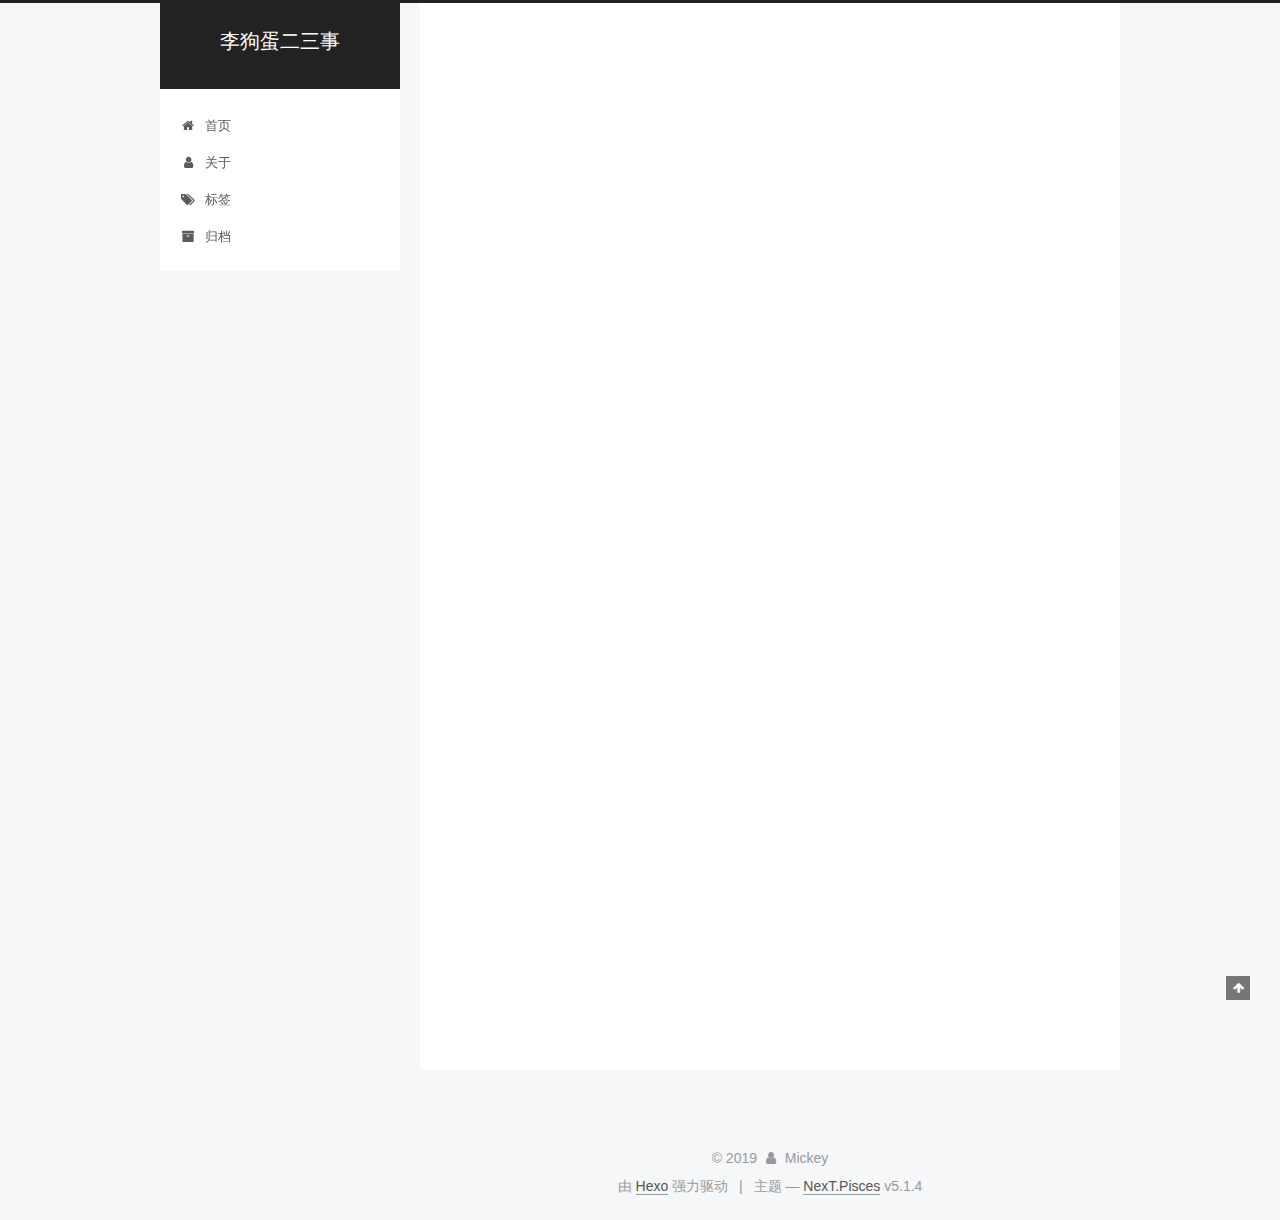
==== index.html @ 02a4fdb4 "Site updated: 2019-07-28 21:21:56" ====
<!DOCTYPE html>



  


<html class="theme-next pisces use-motion" lang="zh-Hans">
<head><meta name="generator" content="Hexo 3.9.0">
  <meta charset="UTF-8">
<meta http-equiv="X-UA-Compatible" content="IE=edge">
<meta name="viewport" content="width=device-width, initial-scale=1, maximum-scale=1">
<meta name="theme-color" content="#222">









<meta http-equiv="Cache-Control" content="no-transform">
<meta http-equiv="Cache-Control" content="no-siteapp">
















  
  
  <link href="/lib/fancybox/source/jquery.fancybox.css?v=2.1.5" rel="stylesheet" type="text/css">







<link href="/lib/font-awesome/css/font-awesome.min.css?v=4.6.2" rel="stylesheet" type="text/css">

<link href="/css/main.css?v=5.1.4" rel="stylesheet" type="text/css">


  <link rel="apple-touch-icon" sizes="180x180" href="/images/apple-touch-icon-next.png?v=5.1.4">


  <link rel="icon" type="image/png" sizes="32x32" href="/images/favicon-32x32-next.png?v=5.1.4">


  <link rel="icon" type="image/png" sizes="16x16" href="/images/favicon-16x16-next.png?v=5.1.4">


  <link rel="mask-icon" href="/images/logo.svg?v=5.1.4" color="#222">





  <meta name="keywords" content="Hexo, NexT">










<meta name="description" content="我们都曾被世界所改变">
<meta name="keywords" content="Life and study">
<meta property="og:type" content="website">
<meta property="og:title" content="李狗蛋二三事">
<meta property="og:url" content="http://yoursite.com/index.html">
<meta property="og:site_name" content="李狗蛋二三事">
<meta property="og:description" content="我们都曾被世界所改变">
<meta property="og:locale" content="zh-Hans">
<meta name="twitter:card" content="summary">
<meta name="twitter:title" content="李狗蛋二三事">
<meta name="twitter:description" content="我们都曾被世界所改变">



<script type="text/javascript" id="hexo.configurations">
  var NexT = window.NexT || {};
  var CONFIG = {
    root: '/',
    scheme: 'Pisces',
    version: '5.1.4',
    sidebar: {"position":"left","display":"post","offset":12,"b2t":false,"scrollpercent":false,"onmobile":false},
    fancybox: true,
    tabs: true,
    motion: {"enable":true,"async":false,"transition":{"post_block":"fadeIn","post_header":"slideDownIn","post_body":"slideDownIn","coll_header":"slideLeftIn","sidebar":"slideUpIn"}},
    duoshuo: {
      userId: '0',
      author: '博主'
    },
    algolia: {
      applicationID: '',
      apiKey: '',
      indexName: '',
      hits: {"per_page":10},
      labels: {"input_placeholder":"Search for Posts","hits_empty":"We didn't find any results for the search: ${query}","hits_stats":"${hits} results found in ${time} ms"}
    }
  };
</script>



  <link rel="canonical" href="http://yoursite.com/">





  <title>李狗蛋二三事</title>
  








</head>

<body itemscope itemtype="http://schema.org/WebPage" lang="zh-Hans">

  
  
    
  

  <div class="container sidebar-position-left 
  page-home">
    <div class="headband"></div>

    <header id="header" class="header" itemscope itemtype="http://schema.org/WPHeader">
      <div class="header-inner"><div class="site-brand-wrapper">
  <div class="site-meta ">
    

    <div class="custom-logo-site-title">
      <a href="/" class="brand" rel="start">
        <span class="logo-line-before"><i></i></span>
        <span class="site-title">李狗蛋二三事</span>
        <span class="logo-line-after"><i></i></span>
      </a>
    </div>
      
        <p class="site-subtitle"></p>
      
  </div>

  <div class="site-nav-toggle">
    <button>
      <span class="btn-bar"></span>
      <span class="btn-bar"></span>
      <span class="btn-bar"></span>
    </button>
  </div>
</div>

<nav class="site-nav">
  

  
    <ul id="menu" class="menu">
      
        
        <li class="menu-item menu-item-首页">
          <a href="/" rel="section">
            
              <i class="menu-item-icon fa fa-fw fa-home"></i> <br>
            
            首页
          </a>
        </li>
      
        
        <li class="menu-item menu-item-关于">
          <a href="/about/" rel="section">
            
              <i class="menu-item-icon fa fa-fw fa-user"></i> <br>
            
            关于
          </a>
        </li>
      
        
        <li class="menu-item menu-item-标签">
          <a href="/tags/" rel="section">
            
              <i class="menu-item-icon fa fa-fw fa-tags"></i> <br>
            
            标签
          </a>
        </li>
      
        
        <li class="menu-item menu-item-归档">
          <a href="/archives/" rel="section">
            
              <i class="menu-item-icon fa fa-fw fa-archive"></i> <br>
            
            归档
          </a>
        </li>
      

      
    </ul>
  

  
</nav>



 </div>
    </header>

    <main id="main" class="main">
      <div class="main-inner">
        <div class="content-wrap">
          <div id="content" class="content">
            
  <section id="posts" class="posts-expand">
    
      

  

  
  
  

  <article class="post post-type-normal" itemscope itemtype="http://schema.org/Article">
  
  
  
  <div class="post-block">
    <link itemprop="mainEntityOfPage" href="http://yoursite.com/2019/07/28/hello-world/">

    <span hidden itemprop="author" itemscope itemtype="http://schema.org/Person">
      <meta itemprop="name" content="Mickey">
      <meta itemprop="description" content>
      <meta itemprop="image" content="https://i.loli.net/2019/07/28/5d3d915f0246d57977.jpg">
    </span>

    <span hidden itemprop="publisher" itemscope itemtype="http://schema.org/Organization">
      <meta itemprop="name" content="李狗蛋二三事">
    </span>

    
      <header class="post-header">

        
        
          <h1 class="post-title" itemprop="name headline">
                
                <a class="post-title-link" href="/2019/07/28/hello-world/" itemprop="url">Hello World</a></h1>
        

        <div class="post-meta">
          <span class="post-time">
            
              <span class="post-meta-item-icon">
                <i class="fa fa-calendar-o"></i>
              </span>
              
                <span class="post-meta-item-text">发表于</span>
              
              <time title="创建于" itemprop="dateCreated datePublished" datetime="2019-07-28T19:10:46+08:00">
                2019-07-28
              </time>
            

            

            
          </span>

          

          
            
          

          
          

          

          

          

        </div>
      </header>
    

    
    
    
    <div class="post-body" itemprop="articleBody">

      
      

      
        
          
            <p>Welcome to <a href="https://hexo.io/" target="_blank" rel="noopener">Hexo</a>! This is your very first post. Check <a href="https://hexo.io/docs/" target="_blank" rel="noopener">documentation</a> for more info. If you get any problems when using Hexo, you can find the answer in <a href="https://hexo.io/docs/troubleshooting.html" target="_blank" rel="noopener">troubleshooting</a> or you can ask me on <a href="https://github.com/hexojs/hexo/issues" target="_blank" rel="noopener">GitHub</a>.</p>
<h2 id="Quick-Start"><a href="#Quick-Start" class="headerlink" title="Quick Start"></a>Quick Start</h2><h3 id="Create-a-new-post"><a href="#Create-a-new-post" class="headerlink" title="Create a new post"></a>Create a new post</h3><figure class="highlight bash"><table><tr><td class="gutter"><pre><span class="line">1</span><br></pre></td><td class="code"><pre><span class="line">$ hexo new <span class="string">"My New Post"</span></span><br></pre></td></tr></table></figure>

<p>More info: <a href="https://hexo.io/docs/writing.html" target="_blank" rel="noopener">Writing</a></p>
<h3 id="Run-server"><a href="#Run-server" class="headerlink" title="Run server"></a>Run server</h3><figure class="highlight bash"><table><tr><td class="gutter"><pre><span class="line">1</span><br></pre></td><td class="code"><pre><span class="line">$ hexo server</span><br></pre></td></tr></table></figure>

<p>More info: <a href="https://hexo.io/docs/server.html" target="_blank" rel="noopener">Server</a></p>
<h3 id="Generate-static-files"><a href="#Generate-static-files" class="headerlink" title="Generate static files"></a>Generate static files</h3><figure class="highlight bash"><table><tr><td class="gutter"><pre><span class="line">1</span><br></pre></td><td class="code"><pre><span class="line">$ hexo generate</span><br></pre></td></tr></table></figure>

<p>More info: <a href="https://hexo.io/docs/generating.html" target="_blank" rel="noopener">Generating</a></p>
<h3 id="Deploy-to-remote-sites"><a href="#Deploy-to-remote-sites" class="headerlink" title="Deploy to remote sites"></a>Deploy to remote sites</h3><figure class="highlight bash"><table><tr><td class="gutter"><pre><span class="line">1</span><br></pre></td><td class="code"><pre><span class="line">$ hexo deploy</span><br></pre></td></tr></table></figure>

<p>More info: <a href="https://hexo.io/docs/deployment.html" target="_blank" rel="noopener">Deployment</a></p>

          
        
      
    </div>
    
    
    

    

    

    

    <footer class="post-footer">
      

      

      

      
      
        <div class="post-eof"></div>
      
    </footer>
  </div>
  
  
  
  </article>


    
  </section>

  


          </div>
          


          

        </div>
        
          
  
  <div class="sidebar-toggle">
    <div class="sidebar-toggle-line-wrap">
      <span class="sidebar-toggle-line sidebar-toggle-line-first"></span>
      <span class="sidebar-toggle-line sidebar-toggle-line-middle"></span>
      <span class="sidebar-toggle-line sidebar-toggle-line-last"></span>
    </div>
  </div>

  <aside id="sidebar" class="sidebar">
    
    <div class="sidebar-inner">

      

      

      <section class="site-overview-wrap sidebar-panel sidebar-panel-active">
        <div class="site-overview">
          <div class="site-author motion-element" itemprop="author" itemscope itemtype="http://schema.org/Person">
            
              <img class="site-author-image" itemprop="image" src="https://i.loli.net/2019/07/28/5d3d915f0246d57977.jpg" alt="Mickey">
            
              <p class="site-author-name" itemprop="name">Mickey</p>
              <p class="site-description motion-element" itemprop="description">我们都曾被世界所改变</p>
          </div>

          <nav class="site-state motion-element">

            
              <div class="site-state-item site-state-posts">
              
                <a href="/archives">
              
                  <span class="site-state-item-count">1</span>
                  <span class="site-state-item-name">日志</span>
                </a>
              </div>
            

            

            

          </nav>

          

          
            <div class="links-of-author motion-element">
                
                  <span class="links-of-author-item">
                    <a href="https://github.com/shuaipengli" target="_blank" title="GitHub">
                      
                        <i class="fa fa-fw fa-github"></i>GitHub</a>
                  </span>
                
                  <span class="links-of-author-item">
                    <a href="421853971@qq.com" target="_blank" title="E-Mail">
                      
                        <i class="fa fa-fw fa-envelope"></i>E-Mail</a>
                  </span>
                
            </div>
          

          
          

          
          

          

        </div>
      </section>

      

      

    </div>
  </aside>


        
      </div>
    </main>

    <footer id="footer" class="footer">
      <div class="footer-inner">
        <div class="copyright">&copy; <span itemprop="copyrightYear">2019</span>
  <span class="with-love">
    <i class="fa fa-user"></i>
  </span>
  <span class="author" itemprop="copyrightHolder">Mickey</span>

  
</div>


  <div class="powered-by">由 <a class="theme-link" target="_blank" href="https://hexo.io">Hexo</a> 强力驱动</div>



  <span class="post-meta-divider">|</span>



  <div class="theme-info">主题 &mdash; <a class="theme-link" target="_blank" href="https://github.com/iissnan/hexo-theme-next">NexT.Pisces</a> v5.1.4</div>




        







        
      </div>
    </footer>

    
      <div class="back-to-top">
        <i class="fa fa-arrow-up"></i>
        
      </div>
    

    

  </div>

  

<script type="text/javascript">
  if (Object.prototype.toString.call(window.Promise) !== '[object Function]') {
    window.Promise = null;
  }
</script>









  












  
  
    <script type="text/javascript" src="/lib/jquery/index.js?v=2.1.3"></script>
  

  
  
    <script type="text/javascript" src="/lib/fastclick/lib/fastclick.min.js?v=1.0.6"></script>
  

  
  
    <script type="text/javascript" src="/lib/jquery_lazyload/jquery.lazyload.js?v=1.9.7"></script>
  

  
  
    <script type="text/javascript" src="/lib/velocity/velocity.min.js?v=1.2.1"></script>
  

  
  
    <script type="text/javascript" src="/lib/velocity/velocity.ui.min.js?v=1.2.1"></script>
  

  
  
    <script type="text/javascript" src="/lib/fancybox/source/jquery.fancybox.pack.js?v=2.1.5"></script>
  


  


  <script type="text/javascript" src="/js/src/utils.js?v=5.1.4"></script>

  <script type="text/javascript" src="/js/src/motion.js?v=5.1.4"></script>



  
  


  <script type="text/javascript" src="/js/src/affix.js?v=5.1.4"></script>

  <script type="text/javascript" src="/js/src/schemes/pisces.js?v=5.1.4"></script>



  

  


  <script type="text/javascript" src="/js/src/bootstrap.js?v=5.1.4"></script>



  


  




	





  





  












  





  

  

  

  
  

  

  

  

</body>
</html>
---- css/main.css ----
/* normalize.css v3.0.2 | MIT License | git.io/normalize */
html {
  font-family: sans-serif; /* 1 */
  -ms-text-size-adjust: 100%; /* 2 */
  -webkit-text-size-adjust: 100%; /* 2 */
}
body {
  margin: 0;
}
article,
aside,
details,
figcaption,
figure,
footer,
header,
hgroup,
main,
menu,
nav,
section,
summary {
  display: block;
}
audio,
canvas,
progress,
video {
  display: inline-block; /* 1 */
  vertical-align: baseline; /* 2 */
}
audio:not([controls]) {
  display: none;
  height: 0;
}
[hidden],
template {
  display: none;
}
a {
  background-color: transparent;
}
a:active,
a:hover {
  outline: 0;
}
abbr[title] {
  border-bottom: 1px dotted;
}
b,
strong {
  font-weight: bold;
}
dfn {
  font-style: italic;
}
h1 {
  font-size: 2em;
  margin: 0.67em 0;
}
mark {
  background: #ff0;
  color: #000;
}
small {
  font-size: 80%;
}
sub,
sup {
  font-size: 75%;
  line-height: 0;
  position: relative;
  vertical-align: baseline;
}
sup {
  top: -0.5em;
}
sub {
  bottom: -0.25em;
}
img {
  border: 0;
}
svg:not(:root) {
  overflow: hidden;
}
figure {
  margin: 1em 40px;
}
hr {
  -moz-box-sizing: content-box;
  box-sizing: content-box;
  height: 0;
}
pre {
  overflow: auto;
}
code,
kbd,
pre,
samp {
  font-family: monospace, monospace;
  font-size: 1em;
}
button,
input,
optgroup,
select,
textarea {
  color: inherit; /* 1 */
  font: inherit; /* 2 */
  margin: 0; /* 3 */
}
button {
  overflow: visible;
}
button,
select {
  text-transform: none;
}
button,
html input[type="button"],
input[type="reset"],
input[type="submit"] {
  -webkit-appearance: button; /* 2 */
  cursor: pointer; /* 3 */
}
button[disabled],
html input[disabled] {
  cursor: default;
}
button::-moz-focus-inner,
input::-moz-focus-inner {
  border: 0;
  padding: 0;
}
input {
  line-height: normal;
}
input[type="checkbox"],
input[type="radio"] {
  box-sizing: border-box; /* 1 */
  padding: 0; /* 2 */
}
input[type="number"]::-webkit-inner-spin-button,
input[type="number"]::-webkit-outer-spin-button {
  height: auto;
}
input[type="search"] {
  -webkit-appearance: textfield; /* 1 */
  -moz-box-sizing: content-box;
  -webkit-box-sizing: content-box; /* 2 */
  box-sizing: content-box;
}
input[type="search"]::-webkit-search-cancel-button,
input[type="search"]::-webkit-search-decoration {
  -webkit-appearance: none;
}
fieldset {
  border: 1px solid #c0c0c0;
  margin: 0 2px;
  padding: 0.35em 0.625em 0.75em;
}
legend {
  border: 0; /* 1 */
  padding: 0; /* 2 */
}
textarea {
  overflow: auto;
}
optgroup {
  font-weight: bold;
}
table {
  border-collapse: collapse;
  border-spacing: 0;
}
td,
th {
  padding: 0;
}
::selection {
  background: #262a30;
  color: #fff;
}
body {
  position: relative;
  font-family: 'Lato', "PingFang SC", "Microsoft YaHei", sans-serif;
  font-size: 14px;
  line-height: 2;
  color: #555;
  background: #f5f7f9;
}
@media (max-width: 767px) {
  body {
    padding-right: 0 !important;
  }
}
@media (min-width: 768px) and (max-width: 991px) {
  body {
    padding-right: 0 !important;
  }
}
@media (min-width: 1600px) {
  body {
    font-size: 16px;
  }
}
h1,
h2,
h3,
h4,
h5,
h6 {
  margin: 0;
  padding: 0;
  font-weight: bold;
  line-height: 1.5;
  font-family: 'Lato', "PingFang SC", "Microsoft YaHei", sans-serif;
}
h2,
h3,
h4,
h5,
h6 {
  margin: 20px 0 15px;
}
h1 {
  font-size: 22px;
}
@media (max-width: 767px) {
  h1 {
    font-size: 18px;
  }
}
h2 {
  font-size: 20px;
}
@media (max-width: 767px) {
  h2 {
    font-size: 16px;
  }
}
h3 {
  font-size: 18px;
}
@media (max-width: 767px) {
  h3 {
    font-size: 14px;
  }
}
h4 {
  font-size: 16px;
}
@media (max-width: 767px) {
  h4 {
    font-size: 12px;
  }
}
h5 {
  font-size: 14px;
}
@media (max-width: 767px) {
  h5 {
    font-size: 10px;
  }
}
h6 {
  font-size: 12px;
}
@media (max-width: 767px) {
  h6 {
    font-size: 8px;
  }
}
p {
  margin: 0 0 20px 0;
}
a {
  color: #555;
  text-decoration: none;
  outline: none;
  border-bottom: 1px solid #999;
  word-wrap: break-word;
}
a:hover {
  color: #222;
  border-bottom-color: #222;
}
blockquote {
  margin: 0;
  padding: 0;
}
img {
  display: block;
  margin: auto;
  max-width: 100%;
  height: auto;
}
hr {
  margin: 40px 0;
  height: 3px;
  border: none;
  background-color: #ddd;
  background-image: repeating-linear-gradient(-45deg, #fff, #fff 4px, transparent 4px, transparent 8px);
}
blockquote {
  padding: 0 15px;
  color: #666;
  border-left: 4px solid #ddd;
}
blockquote cite::before {
  content: "-";
  padding: 0 5px;
}
dt {
  font-weight: 700;
}
dd {
  margin: 0;
  padding: 0;
}
kbd {
  border: 1px solid #ccc;
  border-radius: 0.2em;
  box-shadow: 0.1em 0.1em 0.2em rgba(0,0,0,0.1);
  background-color: #f9f9f9;
  font-family: inherit;
  background-image: -webkit-linear-gradient(top, #eee, #fff, #eee);
  padding: 0.1em 0.3em;
  white-space: nowrap;
}
.text-left {
  text-align: left;
}
.text-center {
  text-align: center;
}
.text-right {
  text-align: right;
}
.text-justify {
  text-align: justify;
}
.text-nowrap {
  white-space: nowrap;
}
.text-lowercase {
  text-transform: lowercase;
}
.text-uppercase {
  text-transform: uppercase;
}
.text-capitalize {
  text-transform: capitalize;
}
.center-block {
  display: block;
  margin-left: auto;
  margin-right: auto;
}
.clearfix:before,
.clearfix:after {
  content: " ";
  display: table;
}
.clearfix:after {
  clear: both;
}
.pullquote {
  width: 45%;
}
.pullquote.left {
  float: left;
  margin-left: 5px;
  margin-right: 10px;
}
.pullquote.right {
  float: right;
  margin-left: 10px;
  margin-right: 5px;
}
.affix.affix.affix {
  position: fixed;
}
.translation {
  margin-top: -20px;
  font-size: 14px;
  color: #999;
}
.scrollbar-measure {
  width: 100px;
  height: 100px;
  overflow: scroll;
  position: absolute;
  top: -9999px;
}
.use-motion .motion-element {
  opacity: 0;
}
table {
  margin: 20px 0;
  width: 100%;
  border-collapse: collapse;
  border-spacing: 0;
  border: 1px solid #ddd;
  font-size: 14px;
  table-layout: fixed;
  word-wrap: break-all;
}
table>tbody>tr:nth-of-type(odd) {
  background-color: #f9f9f9;
}
table>tbody>tr:hover {
  background-color: #f5f5f5;
}
caption,
th,
td {
  padding: 8px;
  text-align: left;
  vertical-align: middle;
  font-weight: normal;
}
th,
td {
  border-bottom: 3px solid #ddd;
  border-right: 1px solid #eee;
}
th {
  padding-bottom: 10px;
  font-weight: 700;
}
td {
  border-bottom-width: 1px;
}
html,
body {
  height: 100%;
}
.container {
  position: relative;
  min-height: 100%;
}
.header-inner {
  margin: 0 auto;
  padding: 100px 0 70px;
  width: 700px;
}
@media (min-width: 1600px) {
  .container .header-inner {
    width: 900px;
  }
}
.main {
  padding-bottom: 150px;
}
.main-inner {
  margin: 0 auto;
  width: 700px;
}
@media (min-width: 1600px) {
  .container .main-inner {
    width: 900px;
  }
}
.footer {
  position: absolute;
  left: 0;
  bottom: 0;
  width: 100%;
  min-height: 50px;
}
.footer-inner {
  box-sizing: border-box;
  margin: 20px auto;
  width: 700px;
}
@media (min-width: 1600px) {
  .container .footer-inner {
    width: 900px;
  }
}
pre,
.highlight {
  overflow: auto;
  margin: 20px 0;
  padding: 0;
  font-size: 13px;
  color: #4d4d4c;
  background: #f7f7f7;
  line-height: 1.6;
}
pre,
code {
  font-family: consolas, Menlo, "PingFang SC", "Microsoft YaHei", monospace;
}
code {
  padding: 2px 4px;
  word-wrap: break-word;
  color: #555;
  background: #eee;
  border-radius: 3px;
  font-size: 13px;
}
pre {
  padding: 10px;
}
pre code {
  padding: 0;
  color: #4d4d4c;
  background: none;
  text-shadow: none;
}
.highlight {
  border-radius: 1px;
}
.highlight pre {
  border: none;
  margin: 0;
  padding: 10px 0;
}
.highlight table {
  margin: 0;
  width: auto;
  border: none;
}
.highlight td {
  border: none;
  padding: 0;
}
.highlight figcaption {
  font-size: 1em;
  color: #4d4d4c;
  line-height: 1em;
  margin-bottom: 1em;
}
.highlight figcaption:before,
.highlight figcaption:after {
  content: " ";
  display: table;
}
.highlight figcaption:after {
  clear: both;
}
.highlight figcaption a {
  float: right;
  color: #4d4d4c;
}
.highlight figcaption a:hover {
  border-bottom-color: #4d4d4c;
}
.highlight .gutter pre {
  padding-left: 10px;
  padding-right: 10px;
  color: #869194;
  text-align: right;
  background-color: #eff2f3;
}
.highlight .code pre {
  width: 100%;
  padding-left: 10px;
  padding-right: 10px;
  background-color: #f7f7f7;
}
.highlight .line {
  height: 20px;
}
.gutter {
  -webkit-user-select: none;
  -moz-user-select: none;
  -ms-user-select: none;
  user-select: none;
}
.gist table {
  width: auto;
}
.gist table td {
  border: none;
}
pre .deletion {
  background: #fdd;
}
pre .addition {
  background: #dfd;
}
pre .meta {
  color: #8959a8;
}
pre .comment {
  color: #8e908c;
}
pre .variable,
pre .attribute,
pre .tag,
pre .regexp,
pre .ruby .constant,
pre .xml .tag .title,
pre .xml .pi,
pre .xml .doctype,
pre .html .doctype,
pre .css .id,
pre .css .class,
pre .css .pseudo {
  color: #c82829;
}
pre .number,
pre .preprocessor,
pre .built_in,
pre .literal,
pre .params,
pre .constant,
pre .command {
  color: #f5871f;
}
pre .ruby .class .title,
pre .css .rules .attribute,
pre .string,
pre .value,
pre .inheritance,
pre .header,
pre .ruby .symbol,
pre .xml .cdata,
pre .special,
pre .number,
pre .formula {
  color: #718c00;
}
pre .title,
pre .css .hexcolor {
  color: #3e999f;
}
pre .function,
pre .python .decorator,
pre .python .title,
pre .ruby .function .title,
pre .ruby .title .keyword,
pre .perl .sub,
pre .javascript .title,
pre .coffeescript .title {
  color: #4271ae;
}
pre .keyword,
pre .javascript .function {
  color: #8959a8;
}
.full-image.full-image.full-image.full-image {
  border: none;
  max-width: 100%;
  width: auto;
  margin: 20px auto 25px;
}
@media (min-width: 992px) {
  .full-image.full-image.full-image.full-image {
    max-width: none;
    width: 118%;
    margin: 0 -9%;
  }
}
.blockquote-center,
.page-home .post-type-quote blockquote,
.page-post-detail .post-type-quote blockquote {
  position: relative;
  margin: 40px 0;
  padding: 0;
  border-left: none;
  text-align: center;
}
.blockquote-center::before,
.page-home .post-type-quote blockquote::before,
.page-post-detail .post-type-quote blockquote::before,
.blockquote-center::after,
.page-home .post-type-quote blockquote::after,
.page-post-detail .post-type-quote blockquote::after {
  position: absolute;
  content: ' ';
  display: block;
  width: 100%;
  height: 24px;
  opacity: 0.2;
  background-repeat: no-repeat;
  background-position: 0 -6px;
  background-size: 22px 22px;
}
.blockquote-center::before,
.page-home .post-type-quote blockquote::before,
.page-post-detail .post-type-quote blockquote::before {
  top: -20px;
  background-image: url("../images/quote-l.svg");
  border-top: 1px solid #ccc;
}
.blockquote-center::after,
.page-home .post-type-quote blockquote::after,
.page-post-detail .post-type-quote blockquote::after {
  bottom: -20px;
  background-image: url("../images/quote-r.svg");
  border-bottom: 1px solid #ccc;
  background-position: 100% 8px;
}
.blockquote-center p,
.page-home .post-type-quote blockquote p,
.page-post-detail .post-type-quote blockquote p,
.blockquote-center div,
.page-home .post-type-quote blockquote div,
.page-post-detail .post-type-quote blockquote div {
  text-align: center;
}
.post .post-body .group-picture img {
  box-sizing: border-box;
  padding: 0 3px;
  border: none;
}
.post .group-picture-row {
  overflow: hidden;
  margin-top: 6px;
}
.post .group-picture-row:first-child {
  margin-top: 0;
}
.post .group-picture-column {
  float: left;
}
.page-post-detail .post-body .group-picture-column {
  float: none;
  margin-top: 10px;
  width: auto !important;
}
.page-post-detail .post-body .group-picture-column img {
  margin: 0 auto;
}
.page-archive .group-picture-container {
  overflow: hidden;
}
.page-archive .group-picture-row {
  float: left;
}
.page-archive .group-picture-row:first-child {
  margin-top: 6px;
}
.page-archive .group-picture-column {
  max-width: 150px;
  max-height: 150px;
}
.post-body .note {
  position: relative;
  padding: 15px;
  margin-bottom: 20px;
  border: 1px solid #eee;
  border-left-width: 5px;
  border-radius: 3px;
}
.post-body .note h2,
.post-body .note h3,
.post-body .note h4,
.post-body .note h5,
.post-body .note h6 {
  margin-top: 0;
  margin-bottom: 0;
  border-bottom: initial;
  padding-top: 0 !important;
}
.post-body .note p:first-child,
.post-body .note ul:first-child,
.post-body .note ol:first-child,
.post-body .note table:first-child,
.post-body .note pre:first-child,
.post-body .note blockquote:first-child {
  margin-top: 0;
}
.post-body .note p:last-child,
.post-body .note ul:last-child,
.post-body .note ol:last-child,
.post-body .note table:last-child,
.post-body .note pre:last-child,
.post-body .note blockquote:last-child {
  margin-bottom: 0;
}
.post-body .note.default {
  border-left-color: #777;
}
.post-body .note.default h2,
.post-body .note.default h3,
.post-body .note.default h4,
.post-body .note.default h5,
.post-body .note.default h6 {
  color: #777;
}
.post-body .note.primary {
  border-left-color: #6f42c1;
}
.post-body .note.primary h2,
.post-body .note.primary h3,
.post-body .note.primary h4,
.post-body .note.primary h5,
.post-body .note.primary h6 {
  color: #6f42c1;
}
.post-body .note.info {
  border-left-color: #428bca;
}
.post-body .note.info h2,
.post-body .note.info h3,
.post-body .note.info h4,
.post-body .note.info h5,
.post-body .note.info h6 {
  color: #428bca;
}
.post-body .note.success {
  border-left-color: #5cb85c;
}
.post-body .note.success h2,
.post-body .note.success h3,
.post-body .note.success h4,
.post-body .note.success h5,
.post-body .note.success h6 {
  color: #5cb85c;
}
.post-body .note.warning {
  border-left-color: #f0ad4e;
}
.post-body .note.warning h2,
.post-body .note.warning h3,
.post-body .note.warning h4,
.post-body .note.warning h5,
.post-body .note.warning h6 {
  color: #f0ad4e;
}
.post-body .note.danger {
  border-left-color: #d9534f;
}
.post-body .note.danger h2,
.post-body .note.danger h3,
.post-body .note.danger h4,
.post-body .note.danger h5,
.post-body .note.danger h6 {
  color: #d9534f;
}
.post-body .label {
  display: inline;
  padding: 0 2px;
  white-space: nowrap;
}
.post-body .label.default {
  background-color: #f0f0f0;
}
.post-body .label.primary {
  background-color: #efe6f7;
}
.post-body .label.info {
  background-color: #e5f2f8;
}
.post-body .label.success {
  background-color: #e7f4e9;
}
.post-body .label.warning {
  background-color: #fcf6e1;
}
.post-body .label.danger {
  background-color: #fae8eb;
}
.post-body .tabs {
  position: relative;
  display: block;
  margin-bottom: 20px;
  padding-top: 10px;
}
.post-body .tabs ul.nav-tabs {
  margin: 0;
  padding: 0;
  display: flex;
  margin-bottom: -1px;
}
@media (max-width: 413px) {
  .post-body .tabs ul.nav-tabs {
    display: block;
    margin-bottom: 5px;
  }
}
.post-body .tabs ul.nav-tabs li.tab {
  list-style-type: none !important;
  margin: 0 0.25em 0 0;
  border-top: 3px solid transparent;
  border-left: 1px solid transparent;
  border-right: 1px solid transparent;
}
@media (max-width: 413px) {
  .post-body .tabs ul.nav-tabs li.tab {
    margin: initial;
    border-top: 1px solid transparent;
    border-left: 3px solid transparent;
    border-right: 1px solid transparent;
    border-bottom: 1px solid transparent;
  }
}
.post-body .tabs ul.nav-tabs li.tab a {
  outline: 0;
  border-bottom: initial;
  display: block;
  line-height: 1.8em;
  padding: 0.25em 0.75em;
  transition-duration: 0.2s;
  transition-timing-function: ease-out;
  transition-delay: 0s;
}
.post-body .tabs ul.nav-tabs li.tab a i {
  width: 1.285714285714286em;
}
.post-body .tabs ul.nav-tabs li.tab.active {
  border-top: 3px solid #fc6423;
  border-left: 1px solid #ddd;
  border-right: 1px solid #ddd;
  background-color: #fff;
}
@media (max-width: 413px) {
  .post-body .tabs ul.nav-tabs li.tab.active {
    border-top: 1px solid #ddd;
    border-left: 3px solid #fc6423;
    border-right: 1px solid #ddd;
    border-bottom: 1px solid #ddd;
  }
}
.post-body .tabs ul.nav-tabs li.tab.active a {
  cursor: default;
  color: #555;
}
.post-body .tabs .tab-content {
  background-color: #fff;
}
.post-body .tabs .tab-content .tab-pane {
  border: 1px solid #ddd;
  padding: 20px 20px 0 20px;
}
.post-body .tabs .tab-content .tab-pane:not(.active) {
  display: none !important;
}
.post-body .tabs .tab-content .tab-pane.active {
  display: block !important;
}
.btn {
  display: inline-block;
  padding: 0 20px;
  font-size: 14px;
  color: #555;
  background: #fff;
  border: 2px solid #555;
  text-decoration: none;
  border-radius: 2px;
  transition-property: background-color;
  transition-duration: 0.2s;
  transition-timing-function: ease-in-out;
  transition-delay: 0s;
  line-height: 2;
}
.btn:hover {
  border-color: #222;
  color: #fff;
  background: #222;
}
.btn +.btn {
  margin: 0 0 8px 8px;
}
.btn .fa-fw {
  width: 1.285714285714286em;
  text-align: left;
}
.btn-bar {
  display: block;
  width: 22px;
  height: 2px;
  background: #555;
  border-radius: 1px;
}
.btn-bar+.btn-bar {
  margin-top: 4px;
}
.pagination {
  margin: 120px 0 40px;
  text-align: center;
  border-top: 1px solid #eee;
}
.page-number-basic,
.pagination .prev,
.pagination .next,
.pagination .page-number,
.pagination .space {
  display: inline-block;
  position: relative;
  top: -1px;
  margin: 0 10px;
  padding: 0 11px;
}
@media (max-width: 767px) {
  .page-number-basic,
  .pagination .prev,
  .pagination .next,
  .pagination .page-number,
  .pagination .space {
    margin: 0 5px;
  }
}
.pagination .prev,
.pagination .next,
.pagination .page-number {
  border-bottom: 0;
  border-top: 1px solid #eee;
  transition-property: border-color;
  transition-duration: 0.2s;
  transition-timing-function: ease-in-out;
  transition-delay: 0s;
}
.pagination .prev:hover,
.pagination .next:hover,
.pagination .page-number:hover {
  border-top-color: #222;
}
.pagination .space {
  padding: 0;
  margin: 0;
}
.pagination .prev {
  margin-left: 0;
}
.pagination .next {
  margin-right: 0;
}
.pagination .page-number.current {
  color: #fff;
  background: #ccc;
  border-top-color: #ccc;
}
@media (max-width: 767px) {
  .pagination {
    border-top: none;
  }
  .pagination .prev,
  .pagination .next,
  .pagination .page-number {
    margin-bottom: 10px;
    border-top: 0;
    border-bottom: 1px solid #eee;
    padding: 0 10px;
  }
  .pagination .prev:hover,
  .pagination .next:hover,
  .pagination .page-number:hover {
    border-bottom-color: #222;
  }
}
.comments {
  margin: 60px 20px 0;
}
.tag-cloud {
  text-align: center;
}
.tag-cloud a {
  display: inline-block;
  margin: 10px;
}
.back-to-top {
  box-sizing: border-box;
  position: fixed;
  bottom: -100px;
  right: 30px;
  z-index: 1050;
  padding: 0 6px;
  width: 24px;
  background: #222;
  font-size: 12px;
  opacity: 0.6;
  color: #fff;
  cursor: pointer;
  text-align: center;
  -webkit-transform: translateZ(0);
  transition-property: bottom;
  transition-duration: 0.2s;
  transition-timing-function: ease-in-out;
  transition-delay: 0s;
}
@media (min-width: 768px) and (max-width: 991px) {
  .back-to-top {
    display: none !important;
  }
}
@media (max-width: 767px) {
  .back-to-top {
    display: none !important;
  }
}
.back-to-top.back-to-top-on {
  bottom: 30px;
}
.header {
  background: transparent;
}
.header-inner {
  position: relative;
}
.headband {
  height: 3px;
  background: #222;
}
.site-meta {
  margin: 0;
  text-align: center;
}
@media (max-width: 767px) {
  .site-meta {
    text-align: center;
  }
}
.brand {
  position: relative;
  display: inline-block;
  padding: 0 40px;
  color: #fff;
  background: #222;
  border-bottom: none;
}
.brand:hover {
  color: #fff;
}
.logo {
  display: inline-block;
  margin-right: 5px;
  line-height: 36px;
  vertical-align: top;
}
.site-title {
  display: inline-block;
  vertical-align: top;
  line-height: 36px;
  font-size: 20px;
  font-weight: normal;
  font-family: 'Lato', "PingFang SC", "Microsoft YaHei", sans-serif;
}
.site-subtitle {
  margin-top: 10px;
  font-size: 13px;
  color: #ddd;
}
.use-motion .brand {
  opacity: 0;
}
.use-motion .logo,
.use-motion .site-title,
.use-motion .site-subtitle {
  opacity: 0;
  position: relative;
  top: -10px;
}
.site-nav-toggle {
  display: none;
  position: absolute;
  top: 10px;
  left: 10px;
}
@media (max-width: 767px) {
  .site-nav-toggle {
    display: block;
  }
}
.site-nav-toggle button {
  margin-top: 2px;
  padding: 9px 10px;
  background: transparent;
  border: none;
}
@media (max-width: 767px) {
  .site-nav {
    display: none;
    margin: 0 -10px;
    padding: 0 10px;
    clear: both;
    border-top: 1px solid #ddd;
  }
}
@media (min-width: 768px) and (max-width: 991px) {
  .site-nav {
    display: block !important;
  }
}
@media (min-width: 992px) {
  .site-nav {
    display: block !important;
  }
}
.menu {
  margin-top: 20px;
  padding-left: 0;
  text-align: center;
}
.menu .menu-item {
  display: inline-block;
  margin: 0 10px;
  list-style: none;
}
@media screen and (max-width: 767px) {
  .menu .menu-item {
    margin-top: 10px;
  }
}
.menu .menu-item a {
  display: block;
  font-size: 13px;
  line-height: inherit;
  border-bottom: 1px solid transparent;
  transition-property: border-color;
  transition-duration: 0.2s;
  transition-timing-function: ease-in-out;
  transition-delay: 0s;
}
.menu .menu-item a:hover,
.menu-item-active a {
  border-bottom-color: #222;
}
.menu .menu-item .fa {
  margin-right: 5px;
}
.use-motion .menu-item {
  opacity: 0;
}
.post-body {
  font-family: 'Lato', "PingFang SC", "Microsoft YaHei", sans-serif;
}
@media (max-width: 767px) {
  .post-body {
    word-break: break-word;
  }
}
.post-body .fancybox img {
  display: block !important;
  margin: 0 auto;
  cursor: pointer;
  cursor: zoom-in;
  cursor: -webkit-zoom-in;
}
.post-body .image-caption,
.post-body .figure .caption {
  margin: -20px auto 15px;
  text-align: center;
  font-size: 14px;
  color: #999;
  font-weight: bold;
  line-height: 1;
}
.post-sticky-flag {
  display: inline-block;
  font-size: 16px;
  -ms-transform: rotate(30deg);
  -webkit-transform: rotate(30deg);
  -moz-transform: rotate(30deg);
  -ms-transform: rotate(30deg);
  -o-transform: rotate(30deg);
  transform: rotate(30deg);
}
.use-motion .post-block,
.use-motion .pagination,
.use-motion .comments {
  opacity: 0;
}
.use-motion .post-header {
  opacity: 0;
}
.use-motion .post-body {
  opacity: 0;
}
.use-motion .collection-title {
  opacity: 0;
}
.posts-expand {
  padding-top: 40px;
}
@media (max-width: 767px) {
  .posts-expand {
    margin: 0 20px;
  }
  .post-body pre .gutter pre {
    padding-right: 10px;
  }
  .post-body .highlight {
    margin-left: 0px;
    margin-right: 0px;
    padding: 0;
  }
  .post-body .highlight .gutter pre {
    padding-right: 10px;
  }
}
@media (min-width: 992px) {
  .posts-expand .post-body {
    text-align: justify;
  }
}
.posts-expand .post-body h2,
.posts-expand .post-body h3,
.posts-expand .post-body h4,
.posts-expand .post-body h5,
.posts-expand .post-body h6 {
  padding-top: 10px;
}
.posts-expand .post-body h2 .header-anchor,
.posts-expand .post-body h3 .header-anchor,
.posts-expand .post-body h4 .header-anchor,
.posts-expand .post-body h5 .header-anchor,
.posts-expand .post-body h6 .header-anchor {
  float: right;
  margin-left: 10px;
  color: #ccc;
  border-bottom-style: none;
  visibility: hidden;
}
.posts-expand .post-body h2 .header-anchor:hover,
.posts-expand .post-body h3 .header-anchor:hover,
.posts-expand .post-body h4 .header-anchor:hover,
.posts-expand .post-body h5 .header-anchor:hover,
.posts-expand .post-body h6 .header-anchor:hover {
  color: inherit;
}
.posts-expand .post-body h2:hover .header-anchor,
.posts-expand .post-body h3:hover .header-anchor,
.posts-expand .post-body h4:hover .header-anchor,
.posts-expand .post-body h5:hover .header-anchor,
.posts-expand .post-body h6:hover .header-anchor {
  visibility: visible;
}
.posts-expand .post-body ul li {
  list-style: circle;
}
.posts-expand .post-body img {
  box-sizing: border-box;
  margin: auto;
  padding: 3px;
  border: 1px solid #ddd;
}
.posts-expand .post-body .fancybox img {
  margin: 0 auto 25px;
}
@media (max-width: 767px) {
  .posts-collapse {
    margin: 0 20px;
  }
  .posts-collapse .post-title,
  .posts-collapse .post-meta {
    display: block;
    width: auto;
    text-align: left;
  }
}
.posts-collapse {
  position: relative;
  z-index: 1010;
  margin-left: 55px;
}
.posts-collapse::after {
  content: " ";
  position: absolute;
  top: 20px;
  left: 0;
  margin-left: -2px;
  width: 4px;
  height: 100%;
  background: #f5f5f5;
  z-index: -1;
}
@media (max-width: 767px) {
  .posts-collapse {
    margin: 0 20px;
  }
}
.posts-collapse .collection-title {
  position: relative;
  margin: 60px 0;
}
.posts-collapse .collection-title h1,
.posts-collapse .collection-title h2 {
  margin-left: 20px;
}
.posts-collapse .collection-title small {
  color: #bbb;
  margin-left: 5px;
}
.posts-collapse .collection-title::before {
  content: " ";
  position: absolute;
  left: 0;
  top: 50%;
  margin-left: -4px;
  margin-top: -4px;
  width: 8px;
  height: 8px;
  background: #bbb;
  border-radius: 50%;
}
.posts-collapse .post {
  margin: 30px 0;
}
.posts-collapse .post-header {
  position: relative;
  transition-duration: 0.2s;
  transition-timing-function: ease-in-out;
  transition-delay: 0s;
  transition-property: border;
  border-bottom: 1px dashed #ccc;
}
.posts-collapse .post-header::before {
  content: " ";
  position: absolute;
  left: 0;
  top: 12px;
  width: 6px;
  height: 6px;
  margin-left: -4px;
  background: #bbb;
  border-radius: 50%;
  border: 1px solid #fff;
  transition-duration: 0.2s;
  transition-timing-function: ease-in-out;
  transition-delay: 0s;
  transition-property: background;
}
.posts-collapse .post-header:hover {
  border-bottom-color: #666;
}
.posts-collapse .post-header:hover::before {
  background: #222;
}
.posts-collapse .post-meta {
  position: absolute;
  font-size: 12px;
  left: 20px;
  top: 5px;
}
.posts-collapse .post-comments-count {
  display: none;
}
.posts-collapse .post-title {
  margin-left: 60px;
  font-size: 16px;
  font-weight: normal;
  line-height: inherit;
}
.posts-collapse .post-title::after {
  margin-left: 3px;
  opacity: 0.6;
}
.posts-collapse .post-title a {
  color: #666;
  border-bottom: none;
}
.page-home .post-type-quote .post-header,
.page-post-detail .post-type-quote .post-header,
.page-home .post-type-quote .post-tags,
.page-post-detail .post-type-quote .post-tags {
  display: none;
}
.posts-expand .post-title {
  text-align: center;
  word-break: break-word;
  font-weight: 400;
}
.posts-expand .post-title-link {
  display: inline-block;
  position: relative;
  color: #555;
  border-bottom: none;
  line-height: 1.2;
  vertical-align: top;
}
.posts-expand .post-title-link::before {
  content: "";
  position: absolute;
  width: 100%;
  height: 2px;
  bottom: 0;
  left: 0;
  background-color: #000;
  visibility: hidden;
  -webkit-transform: scaleX(0);
  -moz-transform: scaleX(0);
  -ms-transform: scaleX(0);
  -o-transform: scaleX(0);
  transform: scaleX(0);
  transition-duration: 0.2s;
  transition-timing-function: ease-in-out;
  transition-delay: 0s;
}
.posts-expand .post-title-link:hover::before {
  visibility: visible;
  -webkit-transform: scaleX(1);
  -moz-transform: scaleX(1);
  -ms-transform: scaleX(1);
  -o-transform: scaleX(1);
  transform: scaleX(1);
}
.posts-expand .post-title-link .fa {
  font-size: 16px;
}
.posts-expand .post-meta {
  margin: 3px 0 60px 0;
  color: #999;
  font-family: 'Lato', "PingFang SC", "Microsoft YaHei", sans-serif;
  font-size: 12px;
  text-align: center;
}
.posts-expand .post-meta .post-category-list {
  display: inline-block;
  margin: 0;
  padding: 3px;
}
.posts-expand .post-meta .post-category-list-link {
  color: #999;
}
.posts-expand .post-meta .post-description {
  font-size: 14px;
  margin-top: 2px;
}
.post-meta-divider {
  margin: 0 0.5em;
}
.post-meta-item-icon {
  margin-right: 3px;
}
@media (min-width: 768px) and (max-width: 991px) {
  .post-meta-item-icon {
    display: inline-block;
  }
}
@media (max-width: 767px) {
  .post-meta-item-icon {
    display: inline-block;
  }
}
@media (min-width: 768px) and (max-width: 991px) {
  .post-meta-item-text {
    display: none;
  }
}
@media (max-width: 767px) {
  .post-meta-item-text {
    display: none;
  }
}
@media (max-width: 767px) {
  .posts-expand .post-comments-count {
    display: none;
  }
}
.post-button {
  margin-top: 40px;
}
.posts-expand .post-tags {
  margin-top: 40px;
  text-align: center;
}
.posts-expand .post-tags a {
  display: inline-block;
  margin-right: 10px;
  font-size: 13px;
}
.post-nav {
  display: table;
  margin-top: 15px;
  width: 100%;
  border-top: 1px solid #eee;
}
.post-nav-divider {
  display: table-cell;
  width: 10%;
}
.post-nav-item {
  display: table-cell;
  padding: 10px 0 0 0;
  width: 45%;
  vertical-align: top;
}
.post-nav-item a {
  position: relative;
  display: block;
  line-height: 25px;
  font-size: 14px;
  color: #555;
  border-bottom: none;
}
.post-nav-item a:hover {
  color: #222;
  border-bottom: none;
}
.post-nav-item a:active {
  top: 2px;
}
.post-nav-item .fa {
  position: absolute;
  top: 8px;
  left: 0;
  font-size: 12px;
}
.post-nav-next a {
  padding-left: 15px;
}
.post-nav-prev {
  text-align: right;
}
.post-nav-prev a {
  padding-right: 15px;
}
.post-nav-prev .fa {
  right: 0;
  left: auto;
}
.posts-expand .post-eof {
  display: block;
  margin: 80px auto 60px;
  width: 8%;
  height: 1px;
  background: #ccc;
  text-align: center;
}
.post:last-child .post-eof.post-eof.post-eof {
  display: none;
}
.post-gallery {
  display: table;
  table-layout: fixed;
  width: 100%;
  border-collapse: separate;
}
.post-gallery-row {
  display: table-row;
}
.post-gallery .post-gallery-img {
  display: table-cell;
  text-align: center;
  vertical-align: middle;
  border: none;
}
.post-gallery .post-gallery-img img {
  max-width: 100%;
  max-height: 100%;
  border: none;
}
.fancybox-close,
.fancybox-close:hover {
  border: none;
}
#rewardButton {
  cursor: pointer;
  border: 0;
  outline: 0;
  border-radius: 5px;
  padding: 0;
  margin: 0;
  letter-spacing: normal;
  text-transform: none;
  text-indent: 0px;
  text-shadow: none;
}
#rewardButton span {
  display: inline-block;
  width: 80px;
  height: 35px;
  border-radius: 5px;
  color: #fff;
  font-weight: 400;
  font-style: normal;
  font-variant: normal;
  font-stretch: normal;
  font-size: 18px;
  font-family: "Microsoft Yahei";
  background: #f44336;
}
#rewardButton span:hover {
  background: #f7877f;
}
#QR {
  padding-top: 20px;
}
#QR a {
  border: 0;
}
#QR img {
  width: 180px;
  max-width: 100%;
  display: inline-block;
  margin: 0.8em 2em 0 2em;
}
#wechat:hover p {
  animation: roll 0.1s infinite linear;
  -webkit-animation: roll 0.1s infinite linear;
  -moz-animation: roll 0.1s infinite linear;
}
#alipay:hover p {
  animation: roll 0.1s infinite linear;
  -webkit-animation: roll 0.1s infinite linear;
  -moz-animation: roll 0.1s infinite linear;
}
#bitcoin:hover p {
  animation: roll 0.1s infinite linear;
  -webkit-animation: roll 0.1s infinite linear;
  -moz-animation: roll 0.1s infinite linear;
}
@-moz-keyframes roll {
  from {
    -webkit-transform: rotateZ(30deg);
    -moz-transform: rotateZ(30deg);
    -ms-transform: rotateZ(30deg);
    -o-transform: rotateZ(30deg);
    transform: rotateZ(30deg);
  }
  to {
    -webkit-transform: rotateZ(-30deg);
    -moz-transform: rotateZ(-30deg);
    -ms-transform: rotateZ(-30deg);
    -o-transform: rotateZ(-30deg);
    transform: rotateZ(-30deg);
  }
}
@-webkit-keyframes roll {
  from {
    -webkit-transform: rotateZ(30deg);
    -moz-transform: rotateZ(30deg);
    -ms-transform: rotateZ(30deg);
    -o-transform: rotateZ(30deg);
    transform: rotateZ(30deg);
  }
  to {
    -webkit-transform: rotateZ(-30deg);
    -moz-transform: rotateZ(-30deg);
    -ms-transform: rotateZ(-30deg);
    -o-transform: rotateZ(-30deg);
    transform: rotateZ(-30deg);
  }
}
@-o-keyframes roll {
  from {
    -webkit-transform: rotateZ(30deg);
    -moz-transform: rotateZ(30deg);
    -ms-transform: rotateZ(30deg);
    -o-transform: rotateZ(30deg);
    transform: rotateZ(30deg);
  }
  to {
    -webkit-transform: rotateZ(-30deg);
    -moz-transform: rotateZ(-30deg);
    -ms-transform: rotateZ(-30deg);
    -o-transform: rotateZ(-30deg);
    transform: rotateZ(-30deg);
  }
}
@keyframes roll {
  from {
    -webkit-transform: rotateZ(30deg);
    -moz-transform: rotateZ(30deg);
    -ms-transform: rotateZ(30deg);
    -o-transform: rotateZ(30deg);
    transform: rotateZ(30deg);
  }
  to {
    -webkit-transform: rotateZ(-30deg);
    -moz-transform: rotateZ(-30deg);
    -ms-transform: rotateZ(-30deg);
    -o-transform: rotateZ(-30deg);
    transform: rotateZ(-30deg);
  }
}
.rtl.post-body p,
.rtl.post-body a,
.rtl.post-body h1,
.rtl.post-body h2,
.rtl.post-body h3,
.rtl.post-body h4,
.rtl.post-body h5,
.rtl.post-body h6,
.rtl.post-body li,
.rtl.post-body ul,
.rtl.post-body ol {
  direction: rtl;
  font-family: UKIJ Ekran;
}
.rtl.post-title {
  font-family: UKIJ Ekran;
}
.sidebar {
  position: fixed;
  right: 0;
  top: 0;
  bottom: 0;
  width: 0;
  z-index: 1040;
  box-shadow: inset 0 2px 6px #000;
  background: #222;
  -webkit-transform: translateZ(0);
}
.sidebar a {
  color: #999;
  border-bottom-color: #555;
}
.sidebar a:hover {
  color: #eee;
}
@media (min-width: 768px) and (max-width: 991px) {
  .sidebar {
    display: none !important;
  }
}
@media (max-width: 767px) {
  .sidebar {
    display: none !important;
  }
}
.sidebar-inner {
  position: relative;
  padding: 20px 10px;
  color: #999;
  text-align: center;
}
.site-overview-wrap {
  overflow: hidden;
}
.site-overview {
  overflow-y: auto;
  overflow-x: hidden;
}
.sidebar-toggle {
  position: fixed;
  right: 30px;
  bottom: 45px;
  width: 14px;
  height: 14px;
  padding: 5px;
  background: #222;
  line-height: 0;
  z-index: 1050;
  cursor: pointer;
  -webkit-transform: translateZ(0);
}
@media (min-width: 768px) and (max-width: 991px) {
  .sidebar-toggle {
    display: none !important;
  }
}
@media (max-width: 767px) {
  .sidebar-toggle {
    display: none !important;
  }
}
.sidebar-toggle-line {
  position: relative;
  display: inline-block;
  vertical-align: top;
  height: 2px;
  width: 100%;
  background: #fff;
  margin-top: 3px;
}
.sidebar-toggle-line:first-child {
  margin-top: 0;
}
.site-author-image {
  display: block;
  margin: 0 auto;
  padding: 2px;
  max-width: 120px;
  height: auto;
  border: 1px solid #eee;
}
.site-author-name {
  margin: 0;
  text-align: center;
  color: #222;
  font-weight: 600;
}
.site-description {
  margin-top: 0;
  text-align: center;
  font-size: 13px;
  color: #999;
}
.site-state {
  overflow: hidden;
  line-height: 1.4;
  white-space: nowrap;
  text-align: center;
}
.site-state-item {
  display: inline-block;
  padding: 0 15px;
  border-left: 1px solid #eee;
}
.site-state-item:first-child {
  border-left: none;
}
.site-state-item a {
  border-bottom: none;
}
.site-state-item-count {
  display: block;
  text-align: center;
  color: inherit;
  font-weight: 600;
  font-size: 16px;
}
.site-state-item-name {
  font-size: 13px;
  color: #999;
}
.feed-link {
  margin-top: 20px;
}
.feed-link a {
  display: inline-block;
  padding: 0 15px;
  color: #fc6423;
  border: 1px solid #fc6423;
  border-radius: 4px;
}
.feed-link a i {
  color: #fc6423;
  font-size: 14px;
}
.feed-link a:hover {
  color: #fff;
  background: #fc6423;
}
.feed-link a:hover i {
  color: #fff;
}
.links-of-author {
  margin-top: 20px;
}
.links-of-author a {
  display: inline-block;
  vertical-align: middle;
  margin-right: 10px;
  margin-bottom: 10px;
  border-bottom-color: #555;
  font-size: 13px;
}
.links-of-author a:before {
  display: inline-block;
  vertical-align: middle;
  margin-right: 3px;
  content: " ";
  width: 4px;
  height: 4px;
  border-radius: 50%;
  background: #d2ff78;
}
.links-of-blogroll {
  font-size: 13px;
}
.links-of-blogroll-title {
  margin-top: 20px;
  font-size: 14px;
  font-weight: 600;
}
.links-of-blogroll-list {
  margin: 0;
  padding: 0;
  list-style: none;
}
.links-of-blogroll-item {
  padding: 2px 10px;
}
.links-of-blogroll-item a {
  max-width: 280px;
  box-sizing: border-box;
  display: inline-block;
  overflow: hidden;
  white-space: nowrap;
  text-overflow: ellipsis;
}
.sidebar-nav {
  margin: 0 0 20px;
  padding-left: 0;
}
.sidebar-nav li {
  display: inline-block;
  cursor: pointer;
  border-bottom: 1px solid transparent;
  font-size: 14px;
  color: #555;
}
.sidebar-nav li:hover {
  color: #fc6423;
}
.page-post-detail .sidebar-nav-toc {
  padding: 0 5px;
}
.page-post-detail .sidebar-nav-overview {
  margin-left: 10px;
}
.sidebar-nav .sidebar-nav-active {
  color: #fc6423;
  border-bottom-color: #fc6423;
}
.sidebar-nav .sidebar-nav-active:hover {
  color: #fc6423;
}
.sidebar-panel {
  display: none;
}
.sidebar-panel-active {
  display: block;
}
.post-toc-empty {
  font-size: 14px;
  color: #666;
}
.post-toc-wrap {
  overflow: hidden;
}
.post-toc {
  overflow: auto;
}
.post-toc ol {
  margin: 0;
  padding: 0 2px 5px 10px;
  text-align: left;
  list-style: none;
  font-size: 14px;
}
.post-toc ol > ol {
  padding-left: 0;
}
.post-toc ol a {
  transition-duration: 0.2s;
  transition-timing-function: ease-in-out;
  transition-delay: 0s;
  transition-property: all;
  color: #666;
  border-bottom-color: #ccc;
}
.post-toc ol a:hover {
  color: #000;
  border-bottom-color: #000;
}
.post-toc .nav-item {
  overflow: hidden;
  text-overflow: ellipsis;
  text-align: justify;
  white-space: nowrap;
  line-height: 1.8;
}
.post-toc .nav .nav-child {
  display: none;
}
.post-toc .nav .active > .nav-child {
  display: block;
}
.post-toc .nav .active-current > .nav-child {
  display: block;
}
.post-toc .nav .active-current > .nav-child > .nav-item {
  display: block;
}
.post-toc .nav .active > a {
  color: #fc6423;
  border-bottom-color: #fc6423;
}
.post-toc .nav .active-current > a {
  color: #fc6423;
}
.post-toc .nav .active-current > a:hover {
  color: #fc6423;
}
.footer {
  font-size: 14px;
  color: #999;
}
.footer img {
  border: none;
}
.footer-inner {
  text-align: center;
}
.with-love {
  display: inline-block;
  margin: 0 5px;
}
.powered-by,
.theme-info {
  display: inline-block;
}
.cc-license {
  margin-top: 10px;
  text-align: center;
}
.cc-license .cc-opacity {
  opacity: 0.7;
  border-bottom: none;
}
.cc-license .cc-opacity:hover {
  opacity: 0.9;
}
.cc-license img {
  display: inline-block;
}
.theme-next #ds-thread #ds-reset {
  color: #555;
}
.theme-next #ds-thread #ds-reset .ds-replybox {
  margin-bottom: 30px;
}
.theme-next #ds-thread #ds-reset .ds-replybox .ds-avatar,
.theme-next #ds-reset .ds-avatar img {
  box-shadow: none;
}
.theme-next #ds-thread #ds-reset .ds-textarea-wrapper {
  border-color: #c7d4e1;
  background: none;
  border-top-right-radius: 3px;
  border-top-left-radius: 3px;
}
.theme-next #ds-thread #ds-reset .ds-textarea-wrapper textarea {
  height: 60px;
}
.theme-next #ds-reset .ds-rounded-top {
  border-radius: 0;
}
.theme-next #ds-thread #ds-reset .ds-post-toolbar {
  box-sizing: border-box;
  border: 1px solid #c7d4e1;
  background: #f6f8fa;
}
.theme-next #ds-thread #ds-reset .ds-post-options {
  height: 40px;
  border: none;
  background: none;
}
.theme-next #ds-thread #ds-reset .ds-toolbar-buttons {
  top: 11px;
}
.theme-next #ds-thread #ds-reset .ds-sync {
  top: 5px;
}
.theme-next #ds-thread #ds-reset .ds-post-button {
  top: 4px;
  right: 5px;
  width: 90px;
  height: 30px;
  border: 1px solid #c5ced7;
  border-radius: 3px;
  background-image: linear-gradient(#fbfbfc, #f5f7f9);
  color: #60676d;
}
.theme-next #ds-thread #ds-reset .ds-post-button:hover {
  background-position: 0 -30px;
  color: #60676d;
}
.theme-next #ds-thread #ds-reset .ds-comments-info {
  padding: 10px 0;
}
.theme-next #ds-thread #ds-reset .ds-sort {
  display: none;
}
.theme-next #ds-thread #ds-reset li.ds-tab a.ds-current {
  border: none;
  background: #f6f8fa;
  color: #60676d;
}
.theme-next #ds-thread #ds-reset li.ds-tab a.ds-current:hover {
  background-color: #e9f0f7;
  color: #60676d;
}
.theme-next #ds-thread #ds-reset li.ds-tab a {
  border-radius: 2px;
  padding: 5px;
}
.theme-next #ds-thread #ds-reset .ds-login-buttons p {
  color: #999;
  line-height: 36px;
}
.theme-next #ds-thread #ds-reset .ds-login-buttons .ds-service-list li {
  height: 28px;
}
.theme-next #ds-thread #ds-reset .ds-service-list a {
  background: none;
  padding: 5px;
  border: 1px solid;
  border-radius: 3px;
  text-align: center;
}
.theme-next #ds-thread #ds-reset .ds-service-list a:hover {
  color: #fff;
  background: #666;
}
.theme-next #ds-thread #ds-reset .ds-service-list .ds-weibo {
  color: #fc9b00;
  border-color: #fc9b00;
}
.theme-next #ds-thread #ds-reset .ds-service-list .ds-weibo:hover {
  background: #fc9b00;
}
.theme-next #ds-thread #ds-reset .ds-service-list .ds-qq {
  color: #60a3ec;
  border-color: #60a3ec;
}
.theme-next #ds-thread #ds-reset .ds-service-list .ds-qq:hover {
  background: #60a3ec;
}
.theme-next #ds-thread #ds-reset .ds-service-list .ds-renren {
  color: #2e7ac4;
  border-color: #2e7ac4;
}
.theme-next #ds-thread #ds-reset .ds-service-list .ds-renren:hover {
  background: #2e7ac4;
}
.theme-next #ds-thread #ds-reset .ds-service-list .ds-douban {
  color: #37994c;
  border-color: #37994c;
}
.theme-next #ds-thread #ds-reset .ds-service-list .ds-douban:hover {
  background: #37994c;
}
.theme-next #ds-thread #ds-reset .ds-service-list .ds-kaixin {
  color: #fef20d;
  border-color: #fef20d;
}
.theme-next #ds-thread #ds-reset .ds-service-list .ds-kaixin:hover {
  background: #fef20d;
}
.theme-next #ds-thread #ds-reset .ds-service-list .ds-netease {
  color: #f00;
  border-color: #f00;
}
.theme-next #ds-thread #ds-reset .ds-service-list .ds-netease:hover {
  background: #f00;
}
.theme-next #ds-thread #ds-reset .ds-service-list .ds-sohu {
  color: #ffcb05;
  border-color: #ffcb05;
}
.theme-next #ds-thread #ds-reset .ds-service-list .ds-sohu:hover {
  background: #ffcb05;
}
.theme-next #ds-thread #ds-reset .ds-service-list .ds-baidu {
  color: #2831e0;
  border-color: #2831e0;
}
.theme-next #ds-thread #ds-reset .ds-service-list .ds-baidu:hover {
  background: #2831e0;
}
.theme-next #ds-thread #ds-reset .ds-service-list .ds-google {
  color: #166bec;
  border-color: #166bec;
}
.theme-next #ds-thread #ds-reset .ds-service-list .ds-google:hover {
  background: #166bec;
}
.theme-next #ds-thread #ds-reset .ds-service-list .ds-weixin {
  color: #00ce0d;
  border-color: #00ce0d;
}
.theme-next #ds-thread #ds-reset .ds-service-list .ds-weixin:hover {
  background: #00ce0d;
}
.theme-next #ds-thread #ds-reset .ds-service-list .ds-more-services {
  border: none;
}
.theme-next #ds-thread #ds-reset .ds-service-list .ds-more-services:hover {
  background: none;
}
.theme-next #ds-reset .duoshuo-ua-admin {
  display: inline-block;
  color: #f00;
}
.theme-next #ds-reset .duoshuo-ua-platform,
.theme-next #ds-reset .duoshuo-ua-browser {
  color: #ccc;
}
.theme-next #ds-reset .duoshuo-ua-platform .fa,
.theme-next #ds-reset .duoshuo-ua-browser .fa {
  display: inline-block;
  margin-right: 3px;
}
.theme-next #ds-reset .duoshuo-ua-separator {
  display: inline-block;
  margin-left: 5px;
}
.theme-next .this_ua {
  background-color: #ccc !important;
  border-radius: 4px;
  padding: 0 5px !important;
  margin: 1px 1px !important;
  border: 1px solid #bbb !important;
  color: #fff;
  display: inline-block !important;
}
.theme-next .this_ua.admin {
  background-color: #d9534f !important;
  border-color: #d9534f !important;
}
.theme-next .this_ua.platform.iOS,
.theme-next .this_ua.platform.Mac,
.theme-next .this_ua.platform.Windows {
  background-color: #39b3d7 !important;
  border-color: #46b8da !important;
}
.theme-next .this_ua.platform.Linux {
  background-color: #3a3a3a !important;
  border-color: #1f1f1f !important;
}
.theme-next .this_ua.platform.Android {
  background-color: #00c47d !important;
  border-color: #01b171 !important;
}
.theme-next .this_ua.browser.Mobile,
.theme-next .this_ua.browser.Chrome {
  background-color: #5cb85c !important;
  border-color: #4cae4c !important;
}
.theme-next .this_ua.browser.Firefox {
  background-color: #f0ad4e !important;
  border-color: #eea236 !important;
}
.theme-next .this_ua.browser.Maxthon,
.theme-next .this_ua.browser.IE {
  background-color: #428bca !important;
  border-color: #357ebd !important;
}
.theme-next .this_ua.browser.baidu,
.theme-next .this_ua.browser.UCBrowser,
.theme-next .this_ua.browser.Opera {
  background-color: #d9534f !important;
  border-color: #d43f3a !important;
}
.theme-next .this_ua.browser.Android,
.theme-next .this_ua.browser.QQBrowser {
  background-color: #78ace9 !important;
  border-color: #4cae4c !important;
}
.post-spread {
  margin-top: 20px;
  text-align: center;
}
.jiathis_style {
  display: inline-block;
}
.jiathis_style a {
  border: none;
}
.fa {
  font-family: FontAwesome !important;
}
.post-spread {
  margin-top: 20px;
  text-align: center;
}
.bdshare-slide-button-box a {
  border: none;
}
.bdsharebuttonbox {
  display: inline-block;
}
.bdsharebuttonbox a {
  border: none;
}
.local-search-pop-overlay {
  position: fixed;
  width: 100%;
  height: 100%;
  top: 0;
  left: 0;
  z-index: 2080;
  background-color: rgba(0,0,0,0.3);
}
.local-search-popup {
  display: none;
  position: fixed;
  top: 10%;
  left: 50%;
  margin-left: -350px;
  width: 700px;
  height: 80%;
  padding: 0;
  background: #fff;
  color: #333;
  z-index: 9999;
  border-radius: 5px;
}
@media (max-width: 767px) {
  .local-search-popup {
    padding: 0;
    top: 0;
    left: 0;
    margin: 0;
    width: 100%;
    height: 100%;
    border-radius: 0;
  }
}
.local-search-popup ul.search-result-list {
  padding: 0;
  margin: 0 5px;
}
.local-search-popup p.search-result {
  border-bottom: 1px dashed #ccc;
  padding: 5px 0;
}
.local-search-popup a.search-result-title {
  font-weight: bold;
  font-size: 16px;
}
.local-search-popup .search-keyword {
  border-bottom: 1px dashed #f00;
  font-weight: bold;
  color: #f00;
}
.local-search-popup .local-search-header {
  padding: 5px;
  height: 36px;
  background: #f5f5f5;
  border-top-left-radius: 5px;
  border-top-right-radius: 5px;
}
.local-search-popup #local-search-result {
  overflow: auto;
  position: relative;
  padding: 5px 25px;
  height: calc(100% - 55px);
}
.local-search-popup .local-search-input-wrapper {
  display: inline-block;
  width: calc(100% - 90px);
  height: 36px;
  line-height: 36px;
  padding: 0 5px;
}
.local-search-popup .local-search-input-wrapper input {
  padding: 8px 0;
  height: 20px;
  display: block;
  width: 100%;
  outline: none;
  border: none;
  background: transparent;
  vertical-align: middle;
}
.local-search-popup .search-icon,
.local-search-popup .popup-btn-close {
  display: inline-block;
  font-size: 18px;
  color: #999;
  height: 36px;
  width: 18px;
  padding-left: 10px;
  padding-right: 10px;
}
.local-search-popup .search-icon {
  float: left;
}
.local-search-popup .popup-btn-close {
  border-left: 1px solid #eee;
  float: right;
  cursor: pointer;
}
.local-search-popup #no-result {
  position: absolute;
  left: 50%;
  top: 50%;
  -webkit-transform: translate(-50%, -50%);
  -webkit-transform: translate(-50%, -50%);
  -moz-transform: translate(-50%, -50%);
  -ms-transform: translate(-50%, -50%);
  -o-transform: translate(-50%, -50%);
  transform: translate(-50%, -50%);
  color: #ccc;
}
@media (min-width: 768px) and (max-width: 991px) {
  .busuanzi-count {
    width: auto;
  }
}
@media (max-width: 767px) {
  .busuanzi-count {
    width: auto;
  }
}
.site-uv,
.site-pv,
.page-pv {
  display: inline-block;
}
.site-uv .busuanzi-value,
.site-pv .busuanzi-value,
.page-pv .busuanzi-value {
  margin: 0 5px;
}
.site-uv {
  margin-right: 10px;
}
.site-uv::after {
  content: "|";
  padding-left: 10px;
}
.page-archive .archive-page-counter {
  position: relative;
  top: 3px;
  left: 20px;
}
@media (max-width: 767px) {
  .page-archive .archive-page-counter {
    top: 5px;
  }
}
.page-archive .posts-collapse .archive-move-on {
  position: absolute;
  top: 11px;
  left: 0;
  margin-left: -6px;
  width: 10px;
  height: 10px;
  opacity: 0.5;
  background: #555;
  border: 1px solid #fff;
  border-radius: 50%;
}
.category-all-page .category-all-title {
  text-align: center;
}
.category-all-page .category-all {
  margin-top: 20px;
}
.category-all-page .category-list {
  margin: 0;
  padding: 0;
  list-style: none;
}
.category-all-page .category-list-item {
  margin: 5px 10px;
}
.category-all-page .category-list-count {
  color: #bbb;
}
.category-all-page .category-list-count:before {
  display: inline;
  content: " (";
}
.category-all-page .category-list-count:after {
  display: inline;
  content: ") ";
}
.category-all-page .category-list-child {
  padding-left: 10px;
}
#schedule ul#event-list {
  padding-left: 30px;
}
#schedule ul#event-list hr {
  margin: 20px 0 45px 0 !important;
  background: #222;
}
#schedule ul#event-list hr:after {
  display: inline-block;
  content: 'NOW';
  background: #222;
  color: #fff;
  font-weight: bold;
  text-align: right;
  padding: 0 5px;
}
#schedule ul#event-list li.event {
  margin: 20px 0px;
  background: #f9f9f9;
  padding-left: 10px;
  min-height: 40px;
}
#schedule ul#event-list li.event h2.event-summary {
  margin: 0;
  padding-bottom: 3px;
}
#schedule ul#event-list li.event h2.event-summary:before {
  display: inline-block;
  font-family: FontAwesome;
  font-size: 8px;
  content: '\f111';
  vertical-align: middle;
  margin-right: 25px;
  color: #bbb;
}
#schedule ul#event-list li.event span.event-relative-time {
  display: inline-block;
  font-size: 12px;
  font-weight: 400;
  padding-left: 12px;
  color: #bbb;
}
#schedule ul#event-list li.event span.event-details {
  display: block;
  color: #bbb;
  margin-left: 56px;
  padding-top: 3px;
  padding-bottom: 6px;
  text-indent: -24px;
  line-height: 18px;
}
#schedule ul#event-list li.event span.event-details:before {
  text-indent: 0;
  display: inline-block;
  width: 14px;
  font-family: FontAwesome;
  text-align: center;
  margin-right: 9px;
  color: #bbb;
}
#schedule ul#event-list li.event span.event-details.event-location:before {
  content: '\f041';
}
#schedule ul#event-list li.event span.event-details.event-duration:before {
  content: '\f017';
}
#schedule ul#event-list li.event-past {
  background: #fcfcfc;
}
#schedule ul#event-list li.event-past > * {
  opacity: 0.6;
}
#schedule ul#event-list li.event-past h2.event-summary {
  color: #bbb;
}
#schedule ul#event-list li.event-past h2.event-summary:before {
  color: #dfdfdf;
}
#schedule ul#event-list li.event-now {
  background: #222;
  color: #fff;
  padding: 15px 0 15px 10px;
}
#schedule ul#event-list li.event-now h2.event-summary:before {
  -webkit-transform: scale(1.2);
  -moz-transform: scale(1.2);
  -ms-transform: scale(1.2);
  -o-transform: scale(1.2);
  transform: scale(1.2);
  color: #fff;
  animation: dot-flash 1s alternate infinite ease-in-out;
}
#schedule ul#event-list li.event-now * {
  color: #fff !important;
}
@-moz-keyframes dot-flash {
  from {
    opacity: 1;
    -webkit-transform: scale(1.1);
    -moz-transform: scale(1.1);
    -ms-transform: scale(1.1);
    -o-transform: scale(1.1);
    transform: scale(1.1);
  }
  to {
    opacity: 0;
    -webkit-transform: scale(1);
    -moz-transform: scale(1);
    -ms-transform: scale(1);
    -o-transform: scale(1);
    transform: scale(1);
  }
}
@-webkit-keyframes dot-flash {
  from {
    opacity: 1;
    -webkit-transform: scale(1.1);
    -moz-transform: scale(1.1);
    -ms-transform: scale(1.1);
    -o-transform: scale(1.1);
    transform: scale(1.1);
  }
  to {
    opacity: 0;
    -webkit-transform: scale(1);
    -moz-transform: scale(1);
    -ms-transform: scale(1);
    -o-transform: scale(1);
    transform: scale(1);
  }
}
@-o-keyframes dot-flash {
  from {
    opacity: 1;
    -webkit-transform: scale(1.1);
    -moz-transform: scale(1.1);
    -ms-transform: scale(1.1);
    -o-transform: scale(1.1);
    transform: scale(1.1);
  }
  to {
    opacity: 0;
    -webkit-transform: scale(1);
    -moz-transform: scale(1);
    -ms-transform: scale(1);
    -o-transform: scale(1);
    transform: scale(1);
  }
}
@keyframes dot-flash {
  from {
    opacity: 1;
    -webkit-transform: scale(1.1);
    -moz-transform: scale(1.1);
    -ms-transform: scale(1.1);
    -o-transform: scale(1.1);
    transform: scale(1.1);
  }
  to {
    opacity: 0;
    -webkit-transform: scale(1);
    -moz-transform: scale(1);
    -ms-transform: scale(1);
    -o-transform: scale(1);
    transform: scale(1);
  }
}
.page-post-detail .sidebar-toggle-line {
  background: #fc6423;
}
.page-post-detail .comments {
  overflow: hidden;
}
.header {
  position: relative;
  margin: 0 auto;
  width: 960px;
}
@media (min-width: 768px) and (max-width: 991px) {
  .header {
    width: auto;
  }
}
@media (max-width: 767px) {
  .header {
    width: auto;
  }
}
.header-inner {
  position: absolute;
  top: 0;
  overflow: hidden;
  padding: 0;
  width: 240px;
  background: #fff;
  box-shadow: initial;
  border-radius: initial;
}
@media (min-width: 1600px) {
  .container .header-inner {
    width: 240px;
  }
}
@media (min-width: 768px) and (max-width: 991px) {
  .header-inner {
    position: relative;
    width: auto;
    border-radius: initial;
  }
}
@media (max-width: 767px) {
  .header-inner {
    position: relative;
    width: auto;
    border-radius: initial;
  }
}
.main:before,
.main:after {
  content: " ";
  display: table;
}
.main:after {
  clear: both;
}
@media (min-width: 768px) and (max-width: 991px) {
  .main {
    padding-bottom: 100px;
  }
}
@media (max-width: 767px) {
  .main {
    padding-bottom: 100px;
  }
}
.container .main-inner {
  width: 960px;
}
@media (min-width: 768px) and (max-width: 991px) {
  .container .main-inner {
    width: auto;
  }
}
@media (max-width: 767px) {
  .container .main-inner {
    width: auto;
  }
}
.content-wrap {
  float: right;
  box-sizing: border-box;
  padding: 40px;
  width: 700px;
  background: #fff;
  min-height: 700px;
  box-shadow: initial;
  border-radius: initial;
}
@media (min-width: 768px) and (max-width: 991px) {
  .content-wrap {
    width: 100%;
    padding: 20px;
    border-radius: initial;
  }
}
@media (max-width: 767px) {
  .content-wrap {
    width: 100%;
    padding: 20px;
    min-height: auto;
    border-radius: initial;
  }
}
.sidebar {
  position: static;
  float: left;
  margin-top: 300px;
  width: 240px;
  background: #f5f7f9;
  box-shadow: none;
}
@media (min-width: 768px) and (max-width: 991px) {
  .sidebar {
    display: none;
  }
}
@media (max-width: 767px) {
  .sidebar {
    display: none;
  }
}
.sidebar-toggle {
  display: none;
}
.footer-inner {
  width: 960px;
  padding-left: 260px;
}
@media (min-width: 768px) and (max-width: 991px) {
  .footer-inner {
    width: auto;
    padding-left: 0 !important;
    padding-right: 0 !important;
  }
}
@media (max-width: 767px) {
  .footer-inner {
    width: auto;
    padding-left: 0 !important;
    padding-right: 0 !important;
  }
}
.sidebar-position-right .header-inner {
  right: 0;
}
.sidebar-position-right .content-wrap {
  float: left;
}
.sidebar-position-right .sidebar {
  float: right;
}
.sidebar-position-right .footer-inner {
  padding-left: 0;
  padding-right: 260px;
}
.site-brand-wrapper {
  position: relative;
}
.site-meta {
  padding: 20px 0;
  color: #fff;
  background: #222;
}
@media (min-width: 768px) and (max-width: 991px) {
  .site-meta {
    box-shadow: 0 0 16px rgba(0,0,0,0.5);
  }
}
@media (max-width: 767px) {
  .site-meta {
    box-shadow: 0 0 16px rgba(0,0,0,0.5);
  }
}
.brand {
  padding: 0;
  background: none;
}
.brand:hover {
  color: #fff;
}
.site-subtitle {
  margin: 10px 10px 0;
  font-weight: initial;
}
.site-search form {
  display: none;
}
.site-nav {
  border-top: none;
}
@media (min-width: 768px) and (max-width: 991px) {
  .site-nav {
    display: none !important;
  }
}
@media (min-width: 768px) and (max-width: 991px) {
  .site-nav-on {
    display: block !important;
  }
}
.menu .menu-item {
  display: block;
  margin: 0;
}
.menu .menu-item a {
  position: relative;
  box-sizing: border-box;
  padding: 5px 20px;
  text-align: left;
  line-height: inherit;
  transition-property: background-color;
  transition-duration: 0.2s;
  transition-timing-function: ease-in-out;
  transition-delay: 0s;
}
.menu .menu-item a:hover,
.menu-item-active a {
  background: #f9f9f9;
  border-bottom-color: #fff;
}
.menu .menu-item br {
  display: none;
}
.menu-item-active a:after {
  content: " ";
  position: absolute;
  top: 50%;
  margin-top: -3px;
  right: 15px;
  width: 6px;
  height: 6px;
  border-radius: 50%;
  background-color: #bbb;
}
.btn-bar {
  background-color: #fff;
}
.site-nav-toggle {
  left: 20px;
  top: 50%;
  -webkit-transform: translateY(-50%);
  -webkit-transform: translateY(-50%);
  -moz-transform: translateY(-50%);
  -ms-transform: translateY(-50%);
  -o-transform: translateY(-50%);
  transform: translateY(-50%);
}
@media (min-width: 768px) and (max-width: 991px) {
  .site-nav-toggle {
    display: block;
  }
}
.use-motion .sidebar .motion-element {
  opacity: 1;
}
.sidebar {
  margin-left: -100%;
  right: auto;
  bottom: auto;
  -webkit-transform: none;
}
.sidebar-inner {
  box-sizing: border-box;
  width: 240px;
  color: #555;
  background: #fff;
  box-shadow: initial;
  border-radius: initial;
  opacity: 0;
}
.sidebar-inner.affix {
  position: fixed;
  top: 12px;
}
.sidebar-inner.affix-bottom {
  position: absolute;
}
.site-overview {
  text-align: left;
}
.site-author:before,
.site-author:after {
  content: " ";
  display: table;
}
.site-author:after {
  clear: both;
}
.sidebar a {
  color: #555;
}
.sidebar a:hover {
  color: #222;
}
.site-state-item {
  padding: 0 10px;
}
.links-of-author-item a:before {
  display: none;
}
.links-of-author-item a {
  border-bottom: none;
  text-decoration: underline;
}
.feed-link {
  border-top: 1px dotted #ccc;
  border-bottom: 1px dotted #ccc;
  text-align: center;
}
.feed-link a {
  display: block;
  color: #fc6423;
  border: none;
}
.feed-link a:hover {
  background: none;
  color: #e34603;
}
.feed-link a:hover i {
  color: #e34603;
}
.links-of-author {
  display: flex;
  flex-wrap: wrap;
  justify-content: center;
}
.links-of-author-item {
  margin: 5px 0 0;
  width: 50%;
}
.links-of-author-item a {
  max-width: 216px;
  box-sizing: border-box;
  display: inline-block;
  margin-right: 0;
  margin-bottom: 0;
  padding: 0 5px;
  overflow: hidden;
  white-space: nowrap;
  text-overflow: ellipsis;
}
.links-of-author-item a {
  display: block;
  text-decoration: none;
}
.links-of-author-item a:hover {
  border-radius: 4px;
  background: #eee;
}
.links-of-author-item .fa {
  margin-right: 2px;
  font-size: 16px;
}
.links-of-author-item .fa-globe {
  font-size: 15px;
}
.links-of-blogroll {
  text-align: center;
  margin-top: 20px;
  padding: 3px 0 0;
  border-top: 1px dotted #ccc;
}
.links-of-blogroll-title {
  margin-top: 0;
}
.links-of-blogroll-item {
  padding: 0;
}
.links-of-blogroll-inline:before,
.links-of-blogroll-inline:after {
  content: " ";
  display: table;
}
.links-of-blogroll-inline:after {
  clear: both;
}
.links-of-blogroll-inline .links-of-blogroll-item {
  margin: 5px 0 0;
  width: 50%;
  display: inline-block;
  width: unset;
}
.links-of-blogroll-inline .links-of-blogroll-item a {
  max-width: 216px;
  box-sizing: border-box;
  display: inline-block;
  margin-right: 0;
  margin-bottom: 0;
  padding: 0 5px;
  overflow: hidden;
  white-space: nowrap;
  text-overflow: ellipsis;
}
@media (max-width: 767px) {
  .post-body {
    text-align: justify;
  }
}
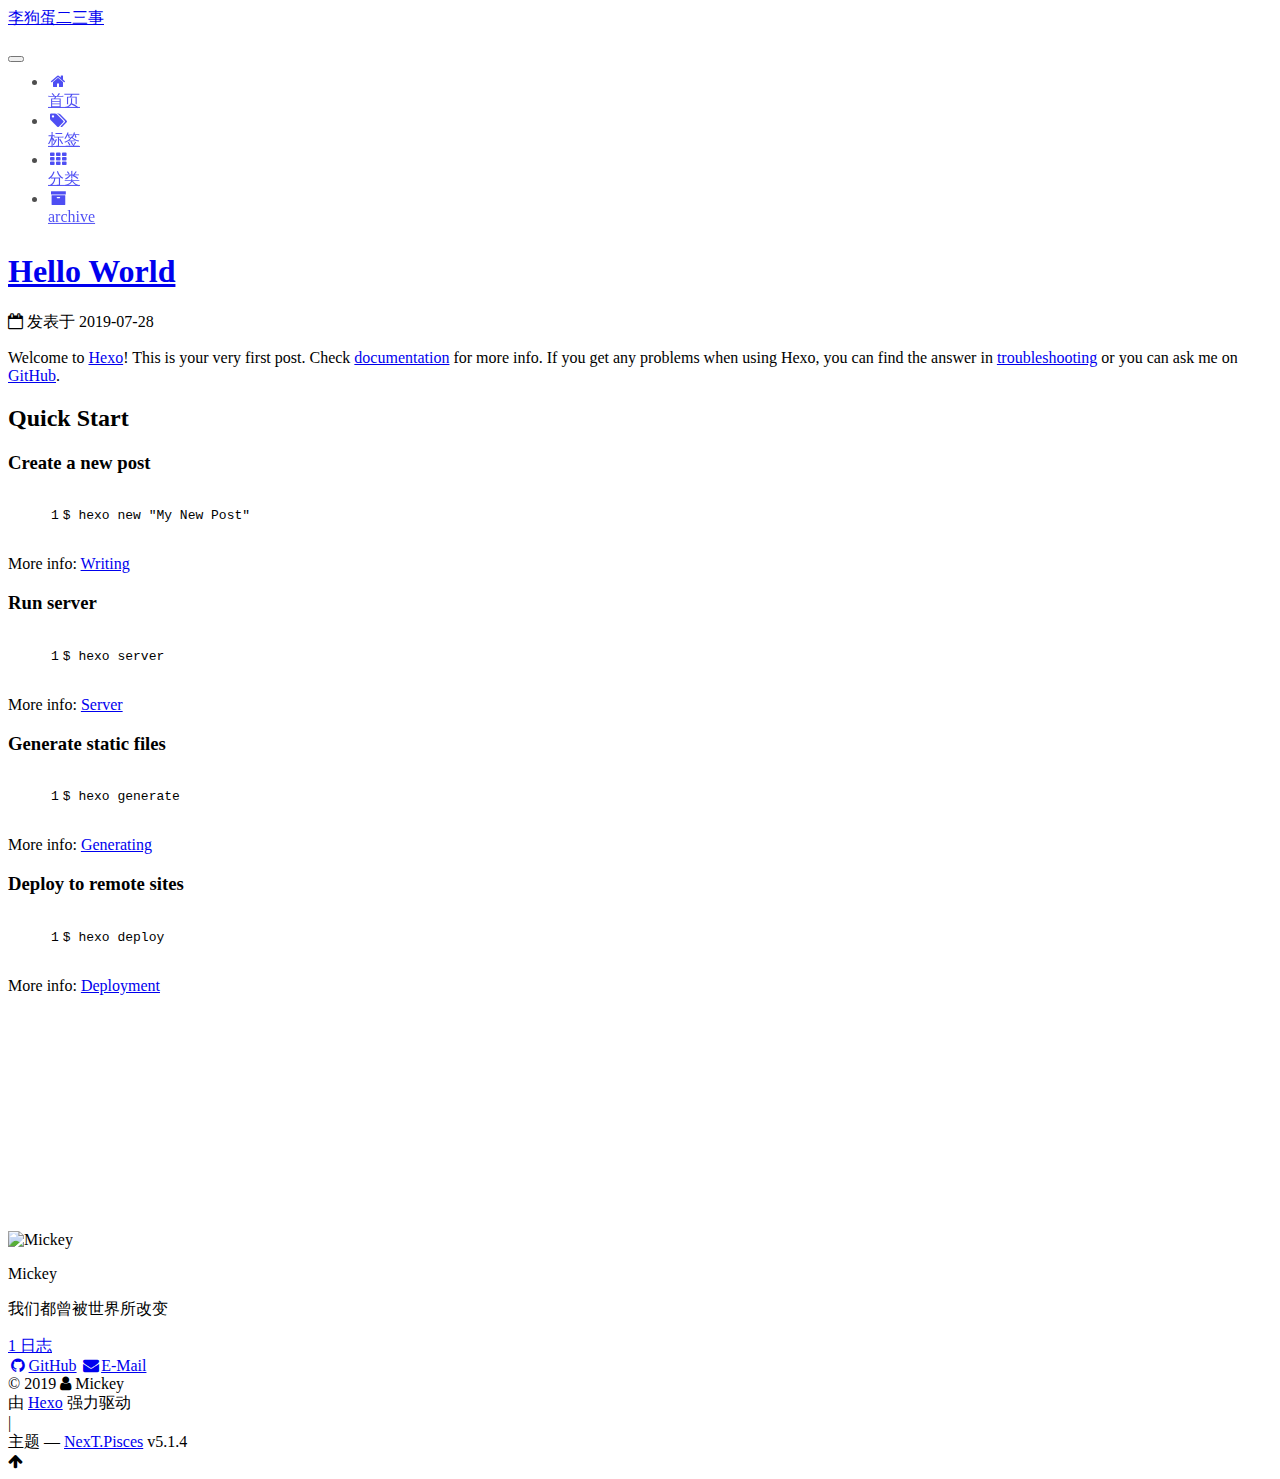
==== commit 3a0d9720: "Site updated: 2019-07-28 21:42:48" ====
--- a/index.html
+++ b/index.html
@@ -181,7 +181,7 @@
     <ul id="menu" class="menu">
       
         
-        <li class="menu-item menu-item-首页">
+        <li class="menu-item menu-item-home">
           <a href="/" rel="section">
             
               <i class="menu-item-icon fa fa-fw fa-home"></i> <br>
@@ -191,17 +191,7 @@
         </li>
       
         
-        <li class="menu-item menu-item-关于">
-          <a href="/about/" rel="section">
-            
-              <i class="menu-item-icon fa fa-fw fa-user"></i> <br>
-            
-            关于
-          </a>
-        </li>
-      
-        
-        <li class="menu-item menu-item-标签">
+        <li class="menu-item menu-item-tags">
           <a href="/tags/" rel="section">
             
               <i class="menu-item-icon fa fa-fw fa-tags"></i> <br>
@@ -211,12 +201,22 @@
         </li>
       
         
-        <li class="menu-item menu-item-归档">
+        <li class="menu-item menu-item-categories">
+          <a href="/categories/" rel="section">
+            
+              <i class="menu-item-icon fa fa-fw fa-th"></i> <br>
+            
+            分类
+          </a>
+        </li>
+      
+        
+        <li class="menu-item menu-item-archive">
           <a href="/archives/" rel="section">
             
               <i class="menu-item-icon fa fa-fw fa-archive"></i> <br>
             
-            归档
+            archive
           </a>
         </li>
       
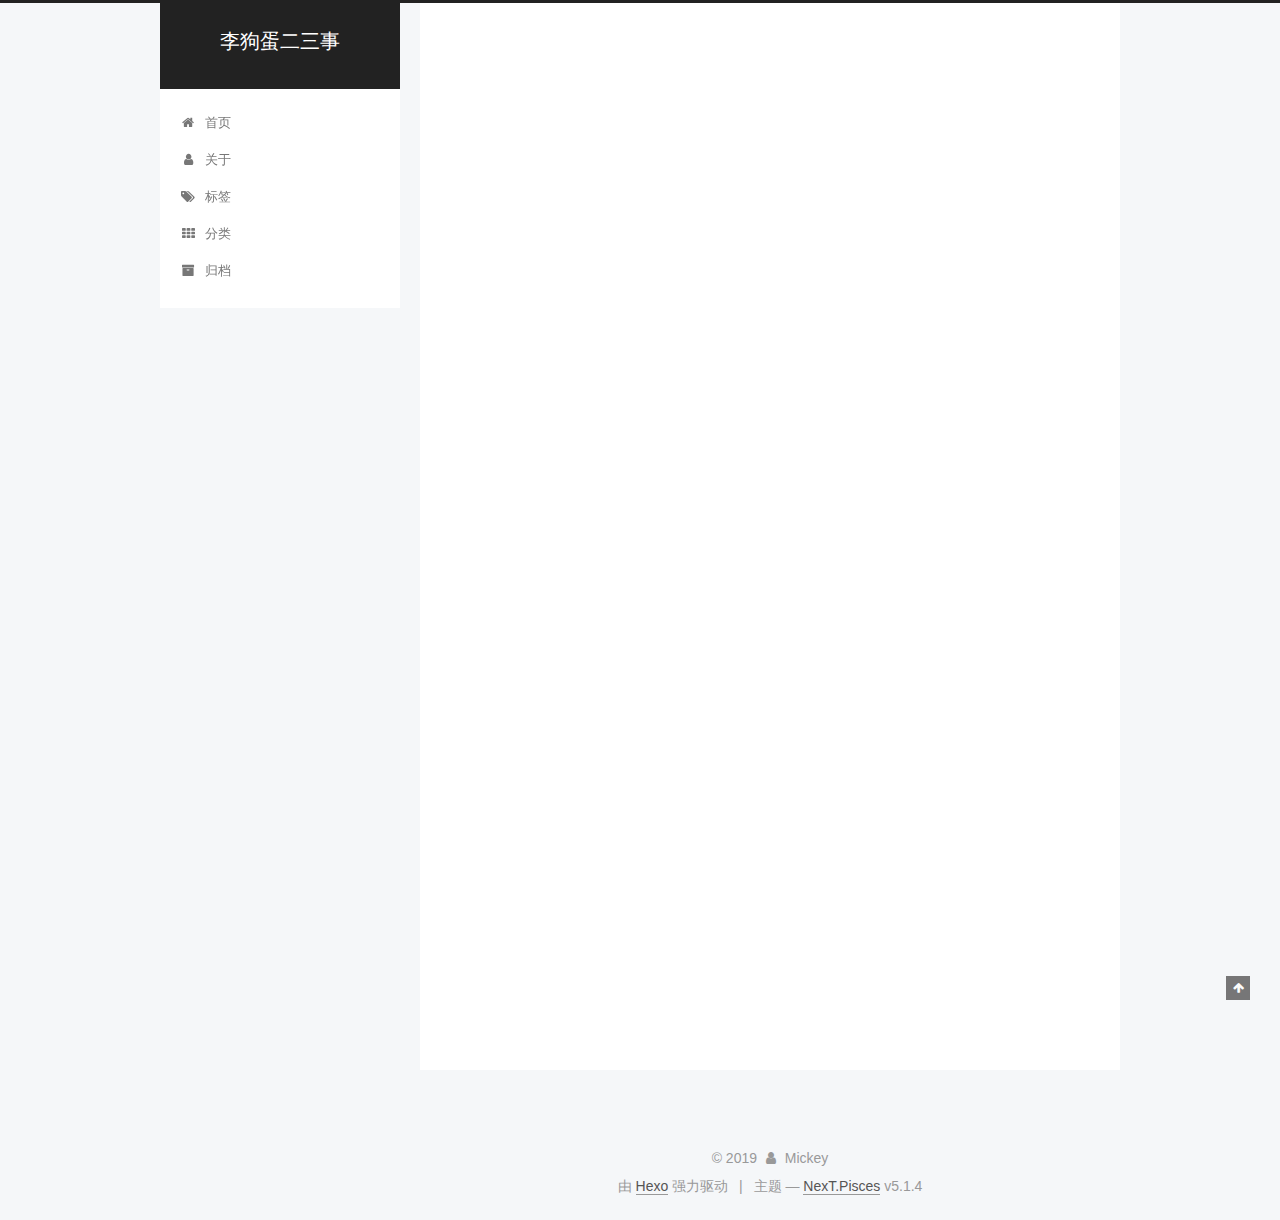
==== commit 003cb069: "Site updated: 2019-07-28 22:03:23" ====
--- a/index.html
+++ b/index.html
@@ -191,6 +191,16 @@
         </li>
       
         
+        <li class="menu-item menu-item-about">
+          <a href="/about/" rel="section">
+            
+              <i class="menu-item-icon fa fa-fw fa-user"></i> <br>
+            
+            关于
+          </a>
+        </li>
+      
+        
         <li class="menu-item menu-item-tags">
           <a href="/tags/" rel="section">
             
@@ -211,12 +221,12 @@
         </li>
       
         
-        <li class="menu-item menu-item-archive">
+        <li class="menu-item menu-item-archives">
           <a href="/archives/" rel="section">
             
               <i class="menu-item-icon fa fa-fw fa-archive"></i> <br>
             
-            archive
+            归档
           </a>
         </li>
       
@@ -418,7 +428,7 @@
             
               <div class="site-state-item site-state-posts">
               
-                <a href="/archives">
+                <a href="/archives/">
               
                   <span class="site-state-item-count">1</span>
                   <span class="site-state-item-name">日志</span>
--- a/css/main.css
+++ b/css/main.css
@@ -0,0 +1,3113 @@
+/* normalize.css v3.0.2 | MIT License | git.io/normalize */
+html {
+  font-family: sans-serif; /* 1 */
+  -ms-text-size-adjust: 100%; /* 2 */
+  -webkit-text-size-adjust: 100%; /* 2 */
+}
+body {
+  margin: 0;
+}
+article,
+aside,
+details,
+figcaption,
+figure,
+footer,
+header,
+hgroup,
+main,
+menu,
+nav,
+section,
+summary {
+  display: block;
+}
+audio,
+canvas,
+progress,
+video {
+  display: inline-block; /* 1 */
+  vertical-align: baseline; /* 2 */
+}
+audio:not([controls]) {
+  display: none;
+  height: 0;
+}
+[hidden],
+template {
+  display: none;
+}
+a {
+  background-color: transparent;
+}
+a:active,
+a:hover {
+  outline: 0;
+}
+abbr[title] {
+  border-bottom: 1px dotted;
+}
+b,
+strong {
+  font-weight: bold;
+}
+dfn {
+  font-style: italic;
+}
+h1 {
+  font-size: 2em;
+  margin: 0.67em 0;
+}
+mark {
+  background: #ff0;
+  color: #000;
+}
+small {
+  font-size: 80%;
+}
+sub,
+sup {
+  font-size: 75%;
+  line-height: 0;
+  position: relative;
+  vertical-align: baseline;
+}
+sup {
+  top: -0.5em;
+}
+sub {
+  bottom: -0.25em;
+}
+img {
+  border: 0;
+}
+svg:not(:root) {
+  overflow: hidden;
+}
+figure {
+  margin: 1em 40px;
+}
+hr {
+  -moz-box-sizing: content-box;
+  box-sizing: content-box;
+  height: 0;
+}
+pre {
+  overflow: auto;
+}
+code,
+kbd,
+pre,
+samp {
+  font-family: monospace, monospace;
+  font-size: 1em;
+}
+button,
+input,
+optgroup,
+select,
+textarea {
+  color: inherit; /* 1 */
+  font: inherit; /* 2 */
+  margin: 0; /* 3 */
+}
+button {
+  overflow: visible;
+}
+button,
+select {
+  text-transform: none;
+}
+button,
+html input[type="button"],
+input[type="reset"],
+input[type="submit"] {
+  -webkit-appearance: button; /* 2 */
+  cursor: pointer; /* 3 */
+}
+button[disabled],
+html input[disabled] {
+  cursor: default;
+}
+button::-moz-focus-inner,
+input::-moz-focus-inner {
+  border: 0;
+  padding: 0;
+}
+input {
+  line-height: normal;
+}
+input[type="checkbox"],
+input[type="radio"] {
+  box-sizing: border-box; /* 1 */
+  padding: 0; /* 2 */
+}
+input[type="number"]::-webkit-inner-spin-button,
+input[type="number"]::-webkit-outer-spin-button {
+  height: auto;
+}
+input[type="search"] {
+  -webkit-appearance: textfield; /* 1 */
+  -moz-box-sizing: content-box;
+  -webkit-box-sizing: content-box; /* 2 */
+  box-sizing: content-box;
+}
+input[type="search"]::-webkit-search-cancel-button,
+input[type="search"]::-webkit-search-decoration {
+  -webkit-appearance: none;
+}
+fieldset {
+  border: 1px solid #c0c0c0;
+  margin: 0 2px;
+  padding: 0.35em 0.625em 0.75em;
+}
+legend {
+  border: 0; /* 1 */
+  padding: 0; /* 2 */
+}
+textarea {
+  overflow: auto;
+}
+optgroup {
+  font-weight: bold;
+}
+table {
+  border-collapse: collapse;
+  border-spacing: 0;
+}
+td,
+th {
+  padding: 0;
+}
+::selection {
+  background: #262a30;
+  color: #fff;
+}
+body {
+  position: relative;
+  font-family: 'Lato', "PingFang SC", "Microsoft YaHei", sans-serif;
+  font-size: 14px;
+  line-height: 2;
+  color: #555;
+  background: #f5f7f9;
+}
+@media (max-width: 767px) {
+  body {
+    padding-right: 0 !important;
+  }
+}
+@media (min-width: 768px) and (max-width: 991px) {
+  body {
+    padding-right: 0 !important;
+  }
+}
+@media (min-width: 1600px) {
+  body {
+    font-size: 16px;
+  }
+}
+h1,
+h2,
+h3,
+h4,
+h5,
+h6 {
+  margin: 0;
+  padding: 0;
+  font-weight: bold;
+  line-height: 1.5;
+  font-family: 'Lato', "PingFang SC", "Microsoft YaHei", sans-serif;
+}
+h2,
+h3,
+h4,
+h5,
+h6 {
+  margin: 20px 0 15px;
+}
+h1 {
+  font-size: 22px;
+}
+@media (max-width: 767px) {
+  h1 {
+    font-size: 18px;
+  }
+}
+h2 {
+  font-size: 20px;
+}
+@media (max-width: 767px) {
+  h2 {
+    font-size: 16px;
+  }
+}
+h3 {
+  font-size: 18px;
+}
+@media (max-width: 767px) {
+  h3 {
+    font-size: 14px;
+  }
+}
+h4 {
+  font-size: 16px;
+}
+@media (max-width: 767px) {
+  h4 {
+    font-size: 12px;
+  }
+}
+h5 {
+  font-size: 14px;
+}
+@media (max-width: 767px) {
+  h5 {
+    font-size: 10px;
+  }
+}
+h6 {
+  font-size: 12px;
+}
+@media (max-width: 767px) {
+  h6 {
+    font-size: 8px;
+  }
+}
+p {
+  margin: 0 0 20px 0;
+}
+a {
+  color: #555;
+  text-decoration: none;
+  outline: none;
+  border-bottom: 1px solid #999;
+  word-wrap: break-word;
+}
+a:hover {
+  color: #222;
+  border-bottom-color: #222;
+}
+blockquote {
+  margin: 0;
+  padding: 0;
+}
+img {
+  display: block;
+  margin: auto;
+  max-width: 100%;
+  height: auto;
+}
+hr {
+  margin: 40px 0;
+  height: 3px;
+  border: none;
+  background-color: #ddd;
+  background-image: repeating-linear-gradient(-45deg, #fff, #fff 4px, transparent 4px, transparent 8px);
+}
+blockquote {
+  padding: 0 15px;
+  color: #666;
+  border-left: 4px solid #ddd;
+}
+blockquote cite::before {
+  content: "-";
+  padding: 0 5px;
+}
+dt {
+  font-weight: 700;
+}
+dd {
+  margin: 0;
+  padding: 0;
+}
+kbd {
+  border: 1px solid #ccc;
+  border-radius: 0.2em;
+  box-shadow: 0.1em 0.1em 0.2em rgba(0,0,0,0.1);
+  background-color: #f9f9f9;
+  font-family: inherit;
+  background-image: -webkit-linear-gradient(top, #eee, #fff, #eee);
+  padding: 0.1em 0.3em;
+  white-space: nowrap;
+}
+.text-left {
+  text-align: left;
+}
+.text-center {
+  text-align: center;
+}
+.text-right {
+  text-align: right;
+}
+.text-justify {
+  text-align: justify;
+}
+.text-nowrap {
+  white-space: nowrap;
+}
+.text-lowercase {
+  text-transform: lowercase;
+}
+.text-uppercase {
+  text-transform: uppercase;
+}
+.text-capitalize {
+  text-transform: capitalize;
+}
+.center-block {
+  display: block;
+  margin-left: auto;
+  margin-right: auto;
+}
+.clearfix:before,
+.clearfix:after {
+  content: " ";
+  display: table;
+}
+.clearfix:after {
+  clear: both;
+}
+.pullquote {
+  width: 45%;
+}
+.pullquote.left {
+  float: left;
+  margin-left: 5px;
+  margin-right: 10px;
+}
+.pullquote.right {
+  float: right;
+  margin-left: 10px;
+  margin-right: 5px;
+}
+.affix.affix.affix {
+  position: fixed;
+}
+.translation {
+  margin-top: -20px;
+  font-size: 14px;
+  color: #999;
+}
+.scrollbar-measure {
+  width: 100px;
+  height: 100px;
+  overflow: scroll;
+  position: absolute;
+  top: -9999px;
+}
+.use-motion .motion-element {
+  opacity: 0;
+}
+table {
+  margin: 20px 0;
+  width: 100%;
+  border-collapse: collapse;
+  border-spacing: 0;
+  border: 1px solid #ddd;
+  font-size: 14px;
+  table-layout: fixed;
+  word-wrap: break-all;
+}
+table>tbody>tr:nth-of-type(odd) {
+  background-color: #f9f9f9;
+}
+table>tbody>tr:hover {
+  background-color: #f5f5f5;
+}
+caption,
+th,
+td {
+  padding: 8px;
+  text-align: left;
+  vertical-align: middle;
+  font-weight: normal;
+}
+th,
+td {
+  border-bottom: 3px solid #ddd;
+  border-right: 1px solid #eee;
+}
+th {
+  padding-bottom: 10px;
+  font-weight: 700;
+}
+td {
+  border-bottom-width: 1px;
+}
+html,
+body {
+  height: 100%;
+}
+.container {
+  position: relative;
+  min-height: 100%;
+}
+.header-inner {
+  margin: 0 auto;
+  padding: 100px 0 70px;
+  width: 700px;
+}
+@media (min-width: 1600px) {
+  .container .header-inner {
+    width: 900px;
+  }
+}
+.main {
+  padding-bottom: 150px;
+}
+.main-inner {
+  margin: 0 auto;
+  width: 700px;
+}
+@media (min-width: 1600px) {
+  .container .main-inner {
+    width: 900px;
+  }
+}
+.footer {
+  position: absolute;
+  left: 0;
+  bottom: 0;
+  width: 100%;
+  min-height: 50px;
+}
+.footer-inner {
+  box-sizing: border-box;
+  margin: 20px auto;
+  width: 700px;
+}
+@media (min-width: 1600px) {
+  .container .footer-inner {
+    width: 900px;
+  }
+}
+pre,
+.highlight {
+  overflow: auto;
+  margin: 20px 0;
+  padding: 0;
+  font-size: 13px;
+  color: #4d4d4c;
+  background: #f7f7f7;
+  line-height: 1.6;
+}
+pre,
+code {
+  font-family: consolas, Menlo, "PingFang SC", "Microsoft YaHei", monospace;
+}
+code {
+  padding: 2px 4px;
+  word-wrap: break-word;
+  color: #555;
+  background: #eee;
+  border-radius: 3px;
+  font-size: 13px;
+}
+pre {
+  padding: 10px;
+}
+pre code {
+  padding: 0;
+  color: #4d4d4c;
+  background: none;
+  text-shadow: none;
+}
+.highlight {
+  border-radius: 1px;
+}
+.highlight pre {
+  border: none;
+  margin: 0;
+  padding: 10px 0;
+}
+.highlight table {
+  margin: 0;
+  width: auto;
+  border: none;
+}
+.highlight td {
+  border: none;
+  padding: 0;
+}
+.highlight figcaption {
+  font-size: 1em;
+  color: #4d4d4c;
+  line-height: 1em;
+  margin-bottom: 1em;
+}
+.highlight figcaption:before,
+.highlight figcaption:after {
+  content: " ";
+  display: table;
+}
+.highlight figcaption:after {
+  clear: both;
+}
+.highlight figcaption a {
+  float: right;
+  color: #4d4d4c;
+}
+.highlight figcaption a:hover {
+  border-bottom-color: #4d4d4c;
+}
+.highlight .gutter pre {
+  padding-left: 10px;
+  padding-right: 10px;
+  color: #869194;
+  text-align: right;
+  background-color: #eff2f3;
+}
+.highlight .code pre {
+  width: 100%;
+  padding-left: 10px;
+  padding-right: 10px;
+  background-color: #f7f7f7;
+}
+.highlight .line {
+  height: 20px;
+}
+.gutter {
+  -webkit-user-select: none;
+  -moz-user-select: none;
+  -ms-user-select: none;
+  user-select: none;
+}
+.gist table {
+  width: auto;
+}
+.gist table td {
+  border: none;
+}
+pre .deletion {
+  background: #fdd;
+}
+pre .addition {
+  background: #dfd;
+}
+pre .meta {
+  color: #8959a8;
+}
+pre .comment {
+  color: #8e908c;
+}
+pre .variable,
+pre .attribute,
+pre .tag,
+pre .regexp,
+pre .ruby .constant,
+pre .xml .tag .title,
+pre .xml .pi,
+pre .xml .doctype,
+pre .html .doctype,
+pre .css .id,
+pre .css .class,
+pre .css .pseudo {
+  color: #c82829;
+}
+pre .number,
+pre .preprocessor,
+pre .built_in,
+pre .literal,
+pre .params,
+pre .constant,
+pre .command {
+  color: #f5871f;
+}
+pre .ruby .class .title,
+pre .css .rules .attribute,
+pre .string,
+pre .value,
+pre .inheritance,
+pre .header,
+pre .ruby .symbol,
+pre .xml .cdata,
+pre .special,
+pre .number,
+pre .formula {
+  color: #718c00;
+}
+pre .title,
+pre .css .hexcolor {
+  color: #3e999f;
+}
+pre .function,
+pre .python .decorator,
+pre .python .title,
+pre .ruby .function .title,
+pre .ruby .title .keyword,
+pre .perl .sub,
+pre .javascript .title,
+pre .coffeescript .title {
+  color: #4271ae;
+}
+pre .keyword,
+pre .javascript .function {
+  color: #8959a8;
+}
+.full-image.full-image.full-image.full-image {
+  border: none;
+  max-width: 100%;
+  width: auto;
+  margin: 20px auto 25px;
+}
+@media (min-width: 992px) {
+  .full-image.full-image.full-image.full-image {
+    max-width: none;
+    width: 118%;
+    margin: 0 -9%;
+  }
+}
+.blockquote-center,
+.page-home .post-type-quote blockquote,
+.page-post-detail .post-type-quote blockquote {
+  position: relative;
+  margin: 40px 0;
+  padding: 0;
+  border-left: none;
+  text-align: center;
+}
+.blockquote-center::before,
+.page-home .post-type-quote blockquote::before,
+.page-post-detail .post-type-quote blockquote::before,
+.blockquote-center::after,
+.page-home .post-type-quote blockquote::after,
+.page-post-detail .post-type-quote blockquote::after {
+  position: absolute;
+  content: ' ';
+  display: block;
+  width: 100%;
+  height: 24px;
+  opacity: 0.2;
+  background-repeat: no-repeat;
+  background-position: 0 -6px;
+  background-size: 22px 22px;
+}
+.blockquote-center::before,
+.page-home .post-type-quote blockquote::before,
+.page-post-detail .post-type-quote blockquote::before {
+  top: -20px;
+  background-image: url("../images/quote-l.svg");
+  border-top: 1px solid #ccc;
+}
+.blockquote-center::after,
+.page-home .post-type-quote blockquote::after,
+.page-post-detail .post-type-quote blockquote::after {
+  bottom: -20px;
+  background-image: url("../images/quote-r.svg");
+  border-bottom: 1px solid #ccc;
+  background-position: 100% 8px;
+}
+.blockquote-center p,
+.page-home .post-type-quote blockquote p,
+.page-post-detail .post-type-quote blockquote p,
+.blockquote-center div,
+.page-home .post-type-quote blockquote div,
+.page-post-detail .post-type-quote blockquote div {
+  text-align: center;
+}
+.post .post-body .group-picture img {
+  box-sizing: border-box;
+  padding: 0 3px;
+  border: none;
+}
+.post .group-picture-row {
+  overflow: hidden;
+  margin-top: 6px;
+}
+.post .group-picture-row:first-child {
+  margin-top: 0;
+}
+.post .group-picture-column {
+  float: left;
+}
+.page-post-detail .post-body .group-picture-column {
+  float: none;
+  margin-top: 10px;
+  width: auto !important;
+}
+.page-post-detail .post-body .group-picture-column img {
+  margin: 0 auto;
+}
+.page-archive .group-picture-container {
+  overflow: hidden;
+}
+.page-archive .group-picture-row {
+  float: left;
+}
+.page-archive .group-picture-row:first-child {
+  margin-top: 6px;
+}
+.page-archive .group-picture-column {
+  max-width: 150px;
+  max-height: 150px;
+}
+.post-body .note {
+  position: relative;
+  padding: 15px;
+  margin-bottom: 20px;
+  border: 1px solid #eee;
+  border-left-width: 5px;
+  border-radius: 3px;
+}
+.post-body .note h2,
+.post-body .note h3,
+.post-body .note h4,
+.post-body .note h5,
+.post-body .note h6 {
+  margin-top: 0;
+  margin-bottom: 0;
+  border-bottom: initial;
+  padding-top: 0 !important;
+}
+.post-body .note p:first-child,
+.post-body .note ul:first-child,
+.post-body .note ol:first-child,
+.post-body .note table:first-child,
+.post-body .note pre:first-child,
+.post-body .note blockquote:first-child {
+  margin-top: 0;
+}
+.post-body .note p:last-child,
+.post-body .note ul:last-child,
+.post-body .note ol:last-child,
+.post-body .note table:last-child,
+.post-body .note pre:last-child,
+.post-body .note blockquote:last-child {
+  margin-bottom: 0;
+}
+.post-body .note.default {
+  border-left-color: #777;
+}
+.post-body .note.default h2,
+.post-body .note.default h3,
+.post-body .note.default h4,
+.post-body .note.default h5,
+.post-body .note.default h6 {
+  color: #777;
+}
+.post-body .note.primary {
+  border-left-color: #6f42c1;
+}
+.post-body .note.primary h2,
+.post-body .note.primary h3,
+.post-body .note.primary h4,
+.post-body .note.primary h5,
+.post-body .note.primary h6 {
+  color: #6f42c1;
+}
+.post-body .note.info {
+  border-left-color: #428bca;
+}
+.post-body .note.info h2,
+.post-body .note.info h3,
+.post-body .note.info h4,
+.post-body .note.info h5,
+.post-body .note.info h6 {
+  color: #428bca;
+}
+.post-body .note.success {
+  border-left-color: #5cb85c;
+}
+.post-body .note.success h2,
+.post-body .note.success h3,
+.post-body .note.success h4,
+.post-body .note.success h5,
+.post-body .note.success h6 {
+  color: #5cb85c;
+}
+.post-body .note.warning {
+  border-left-color: #f0ad4e;
+}
+.post-body .note.warning h2,
+.post-body .note.warning h3,
+.post-body .note.warning h4,
+.post-body .note.warning h5,
+.post-body .note.warning h6 {
+  color: #f0ad4e;
+}
+.post-body .note.danger {
+  border-left-color: #d9534f;
+}
+.post-body .note.danger h2,
+.post-body .note.danger h3,
+.post-body .note.danger h4,
+.post-body .note.danger h5,
+.post-body .note.danger h6 {
+  color: #d9534f;
+}
+.post-body .label {
+  display: inline;
+  padding: 0 2px;
+  white-space: nowrap;
+}
+.post-body .label.default {
+  background-color: #f0f0f0;
+}
+.post-body .label.primary {
+  background-color: #efe6f7;
+}
+.post-body .label.info {
+  background-color: #e5f2f8;
+}
+.post-body .label.success {
+  background-color: #e7f4e9;
+}
+.post-body .label.warning {
+  background-color: #fcf6e1;
+}
+.post-body .label.danger {
+  background-color: #fae8eb;
+}
+.post-body .tabs {
+  position: relative;
+  display: block;
+  margin-bottom: 20px;
+  padding-top: 10px;
+}
+.post-body .tabs ul.nav-tabs {
+  margin: 0;
+  padding: 0;
+  display: flex;
+  margin-bottom: -1px;
+}
+@media (max-width: 413px) {
+  .post-body .tabs ul.nav-tabs {
+    display: block;
+    margin-bottom: 5px;
+  }
+}
+.post-body .tabs ul.nav-tabs li.tab {
+  list-style-type: none !important;
+  margin: 0 0.25em 0 0;
+  border-top: 3px solid transparent;
+  border-left: 1px solid transparent;
+  border-right: 1px solid transparent;
+}
+@media (max-width: 413px) {
+  .post-body .tabs ul.nav-tabs li.tab {
+    margin: initial;
+    border-top: 1px solid transparent;
+    border-left: 3px solid transparent;
+    border-right: 1px solid transparent;
+    border-bottom: 1px solid transparent;
+  }
+}
+.post-body .tabs ul.nav-tabs li.tab a {
+  outline: 0;
+  border-bottom: initial;
+  display: block;
+  line-height: 1.8em;
+  padding: 0.25em 0.75em;
+  transition-duration: 0.2s;
+  transition-timing-function: ease-out;
+  transition-delay: 0s;
+}
+.post-body .tabs ul.nav-tabs li.tab a i {
+  width: 1.285714285714286em;
+}
+.post-body .tabs ul.nav-tabs li.tab.active {
+  border-top: 3px solid #fc6423;
+  border-left: 1px solid #ddd;
+  border-right: 1px solid #ddd;
+  background-color: #fff;
+}
+@media (max-width: 413px) {
+  .post-body .tabs ul.nav-tabs li.tab.active {
+    border-top: 1px solid #ddd;
+    border-left: 3px solid #fc6423;
+    border-right: 1px solid #ddd;
+    border-bottom: 1px solid #ddd;
+  }
+}
+.post-body .tabs ul.nav-tabs li.tab.active a {
+  cursor: default;
+  color: #555;
+}
+.post-body .tabs .tab-content {
+  background-color: #fff;
+}
+.post-body .tabs .tab-content .tab-pane {
+  border: 1px solid #ddd;
+  padding: 20px 20px 0 20px;
+}
+.post-body .tabs .tab-content .tab-pane:not(.active) {
+  display: none !important;
+}
+.post-body .tabs .tab-content .tab-pane.active {
+  display: block !important;
+}
+.btn {
+  display: inline-block;
+  padding: 0 20px;
+  font-size: 14px;
+  color: #555;
+  background: #fff;
+  border: 2px solid #555;
+  text-decoration: none;
+  border-radius: 2px;
+  transition-property: background-color;
+  transition-duration: 0.2s;
+  transition-timing-function: ease-in-out;
+  transition-delay: 0s;
+  line-height: 2;
+}
+.btn:hover {
+  border-color: #222;
+  color: #fff;
+  background: #222;
+}
+.btn +.btn {
+  margin: 0 0 8px 8px;
+}
+.btn .fa-fw {
+  width: 1.285714285714286em;
+  text-align: left;
+}
+.btn-bar {
+  display: block;
+  width: 22px;
+  height: 2px;
+  background: #555;
+  border-radius: 1px;
+}
+.btn-bar+.btn-bar {
+  margin-top: 4px;
+}
+.pagination {
+  margin: 120px 0 40px;
+  text-align: center;
+  border-top: 1px solid #eee;
+}
+.page-number-basic,
+.pagination .prev,
+.pagination .next,
+.pagination .page-number,
+.pagination .space {
+  display: inline-block;
+  position: relative;
+  top: -1px;
+  margin: 0 10px;
+  padding: 0 11px;
+}
+@media (max-width: 767px) {
+  .page-number-basic,
+  .pagination .prev,
+  .pagination .next,
+  .pagination .page-number,
+  .pagination .space {
+    margin: 0 5px;
+  }
+}
+.pagination .prev,
+.pagination .next,
+.pagination .page-number {
+  border-bottom: 0;
+  border-top: 1px solid #eee;
+  transition-property: border-color;
+  transition-duration: 0.2s;
+  transition-timing-function: ease-in-out;
+  transition-delay: 0s;
+}
+.pagination .prev:hover,
+.pagination .next:hover,
+.pagination .page-number:hover {
+  border-top-color: #222;
+}
+.pagination .space {
+  padding: 0;
+  margin: 0;
+}
+.pagination .prev {
+  margin-left: 0;
+}
+.pagination .next {
+  margin-right: 0;
+}
+.pagination .page-number.current {
+  color: #fff;
+  background: #ccc;
+  border-top-color: #ccc;
+}
+@media (max-width: 767px) {
+  .pagination {
+    border-top: none;
+  }
+  .pagination .prev,
+  .pagination .next,
+  .pagination .page-number {
+    margin-bottom: 10px;
+    border-top: 0;
+    border-bottom: 1px solid #eee;
+    padding: 0 10px;
+  }
+  .pagination .prev:hover,
+  .pagination .next:hover,
+  .pagination .page-number:hover {
+    border-bottom-color: #222;
+  }
+}
+.comments {
+  margin: 60px 20px 0;
+}
+.tag-cloud {
+  text-align: center;
+}
+.tag-cloud a {
+  display: inline-block;
+  margin: 10px;
+}
+.back-to-top {
+  box-sizing: border-box;
+  position: fixed;
+  bottom: -100px;
+  right: 30px;
+  z-index: 1050;
+  padding: 0 6px;
+  width: 24px;
+  background: #222;
+  font-size: 12px;
+  opacity: 0.6;
+  color: #fff;
+  cursor: pointer;
+  text-align: center;
+  -webkit-transform: translateZ(0);
+  transition-property: bottom;
+  transition-duration: 0.2s;
+  transition-timing-function: ease-in-out;
+  transition-delay: 0s;
+}
+@media (min-width: 768px) and (max-width: 991px) {
+  .back-to-top {
+    display: none !important;
+  }
+}
+@media (max-width: 767px) {
+  .back-to-top {
+    display: none !important;
+  }
+}
+.back-to-top.back-to-top-on {
+  bottom: 30px;
+}
+.header {
+  background: transparent;
+}
+.header-inner {
+  position: relative;
+}
+.headband {
+  height: 3px;
+  background: #222;
+}
+.site-meta {
+  margin: 0;
+  text-align: center;
+}
+@media (max-width: 767px) {
+  .site-meta {
+    text-align: center;
+  }
+}
+.brand {
+  position: relative;
+  display: inline-block;
+  padding: 0 40px;
+  color: #fff;
+  background: #222;
+  border-bottom: none;
+}
+.brand:hover {
+  color: #fff;
+}
+.logo {
+  display: inline-block;
+  margin-right: 5px;
+  line-height: 36px;
+  vertical-align: top;
+}
+.site-title {
+  display: inline-block;
+  vertical-align: top;
+  line-height: 36px;
+  font-size: 20px;
+  font-weight: normal;
+  font-family: 'Lato', "PingFang SC", "Microsoft YaHei", sans-serif;
+}
+.site-subtitle {
+  margin-top: 10px;
+  font-size: 13px;
+  color: #ddd;
+}
+.use-motion .brand {
+  opacity: 0;
+}
+.use-motion .logo,
+.use-motion .site-title,
+.use-motion .site-subtitle {
+  opacity: 0;
+  position: relative;
+  top: -10px;
+}
+.site-nav-toggle {
+  display: none;
+  position: absolute;
+  top: 10px;
+  left: 10px;
+}
+@media (max-width: 767px) {
+  .site-nav-toggle {
+    display: block;
+  }
+}
+.site-nav-toggle button {
+  margin-top: 2px;
+  padding: 9px 10px;
+  background: transparent;
+  border: none;
+}
+@media (max-width: 767px) {
+  .site-nav {
+    display: none;
+    margin: 0 -10px;
+    padding: 0 10px;
+    clear: both;
+    border-top: 1px solid #ddd;
+  }
+}
+@media (min-width: 768px) and (max-width: 991px) {
+  .site-nav {
+    display: block !important;
+  }
+}
+@media (min-width: 992px) {
+  .site-nav {
+    display: block !important;
+  }
+}
+.menu {
+  margin-top: 20px;
+  padding-left: 0;
+  text-align: center;
+}
+.menu .menu-item {
+  display: inline-block;
+  margin: 0 10px;
+  list-style: none;
+}
+@media screen and (max-width: 767px) {
+  .menu .menu-item {
+    margin-top: 10px;
+  }
+}
+.menu .menu-item a {
+  display: block;
+  font-size: 13px;
+  line-height: inherit;
+  border-bottom: 1px solid transparent;
+  transition-property: border-color;
+  transition-duration: 0.2s;
+  transition-timing-function: ease-in-out;
+  transition-delay: 0s;
+}
+.menu .menu-item a:hover,
+.menu-item-active a {
+  border-bottom-color: #222;
+}
+.menu .menu-item .fa {
+  margin-right: 5px;
+}
+.use-motion .menu-item {
+  opacity: 0;
+}
+.post-body {
+  font-family: 'Lato', "PingFang SC", "Microsoft YaHei", sans-serif;
+}
+@media (max-width: 767px) {
+  .post-body {
+    word-break: break-word;
+  }
+}
+.post-body .fancybox img {
+  display: block !important;
+  margin: 0 auto;
+  cursor: pointer;
+  cursor: zoom-in;
+  cursor: -webkit-zoom-in;
+}
+.post-body .image-caption,
+.post-body .figure .caption {
+  margin: -20px auto 15px;
+  text-align: center;
+  font-size: 14px;
+  color: #999;
+  font-weight: bold;
+  line-height: 1;
+}
+.post-sticky-flag {
+  display: inline-block;
+  font-size: 16px;
+  -ms-transform: rotate(30deg);
+  -webkit-transform: rotate(30deg);
+  -moz-transform: rotate(30deg);
+  -ms-transform: rotate(30deg);
+  -o-transform: rotate(30deg);
+  transform: rotate(30deg);
+}
+.use-motion .post-block,
+.use-motion .pagination,
+.use-motion .comments {
+  opacity: 0;
+}
+.use-motion .post-header {
+  opacity: 0;
+}
+.use-motion .post-body {
+  opacity: 0;
+}
+.use-motion .collection-title {
+  opacity: 0;
+}
+.posts-expand {
+  padding-top: 40px;
+}
+@media (max-width: 767px) {
+  .posts-expand {
+    margin: 0 20px;
+  }
+  .post-body pre .gutter pre {
+    padding-right: 10px;
+  }
+  .post-body .highlight {
+    margin-left: 0px;
+    margin-right: 0px;
+    padding: 0;
+  }
+  .post-body .highlight .gutter pre {
+    padding-right: 10px;
+  }
+}
+@media (min-width: 992px) {
+  .posts-expand .post-body {
+    text-align: justify;
+  }
+}
+.posts-expand .post-body h2,
+.posts-expand .post-body h3,
+.posts-expand .post-body h4,
+.posts-expand .post-body h5,
+.posts-expand .post-body h6 {
+  padding-top: 10px;
+}
+.posts-expand .post-body h2 .header-anchor,
+.posts-expand .post-body h3 .header-anchor,
+.posts-expand .post-body h4 .header-anchor,
+.posts-expand .post-body h5 .header-anchor,
+.posts-expand .post-body h6 .header-anchor {
+  float: right;
+  margin-left: 10px;
+  color: #ccc;
+  border-bottom-style: none;
+  visibility: hidden;
+}
+.posts-expand .post-body h2 .header-anchor:hover,
+.posts-expand .post-body h3 .header-anchor:hover,
+.posts-expand .post-body h4 .header-anchor:hover,
+.posts-expand .post-body h5 .header-anchor:hover,
+.posts-expand .post-body h6 .header-anchor:hover {
+  color: inherit;
+}
+.posts-expand .post-body h2:hover .header-anchor,
+.posts-expand .post-body h3:hover .header-anchor,
+.posts-expand .post-body h4:hover .header-anchor,
+.posts-expand .post-body h5:hover .header-anchor,
+.posts-expand .post-body h6:hover .header-anchor {
+  visibility: visible;
+}
+.posts-expand .post-body ul li {
+  list-style: circle;
+}
+.posts-expand .post-body img {
+  box-sizing: border-box;
+  margin: auto;
+  padding: 3px;
+  border: 1px solid #ddd;
+}
+.posts-expand .post-body .fancybox img {
+  margin: 0 auto 25px;
+}
+@media (max-width: 767px) {
+  .posts-collapse {
+    margin: 0 20px;
+  }
+  .posts-collapse .post-title,
+  .posts-collapse .post-meta {
+    display: block;
+    width: auto;
+    text-align: left;
+  }
+}
+.posts-collapse {
+  position: relative;
+  z-index: 1010;
+  margin-left: 55px;
+}
+.posts-collapse::after {
+  content: " ";
+  position: absolute;
+  top: 20px;
+  left: 0;
+  margin-left: -2px;
+  width: 4px;
+  height: 100%;
+  background: #f5f5f5;
+  z-index: -1;
+}
+@media (max-width: 767px) {
+  .posts-collapse {
+    margin: 0 20px;
+  }
+}
+.posts-collapse .collection-title {
+  position: relative;
+  margin: 60px 0;
+}
+.posts-collapse .collection-title h1,
+.posts-collapse .collection-title h2 {
+  margin-left: 20px;
+}
+.posts-collapse .collection-title small {
+  color: #bbb;
+  margin-left: 5px;
+}
+.posts-collapse .collection-title::before {
+  content: " ";
+  position: absolute;
+  left: 0;
+  top: 50%;
+  margin-left: -4px;
+  margin-top: -4px;
+  width: 8px;
+  height: 8px;
+  background: #bbb;
+  border-radius: 50%;
+}
+.posts-collapse .post {
+  margin: 30px 0;
+}
+.posts-collapse .post-header {
+  position: relative;
+  transition-duration: 0.2s;
+  transition-timing-function: ease-in-out;
+  transition-delay: 0s;
+  transition-property: border;
+  border-bottom: 1px dashed #ccc;
+}
+.posts-collapse .post-header::before {
+  content: " ";
+  position: absolute;
+  left: 0;
+  top: 12px;
+  width: 6px;
+  height: 6px;
+  margin-left: -4px;
+  background: #bbb;
+  border-radius: 50%;
+  border: 1px solid #fff;
+  transition-duration: 0.2s;
+  transition-timing-function: ease-in-out;
+  transition-delay: 0s;
+  transition-property: background;
+}
+.posts-collapse .post-header:hover {
+  border-bottom-color: #666;
+}
+.posts-collapse .post-header:hover::before {
+  background: #222;
+}
+.posts-collapse .post-meta {
+  position: absolute;
+  font-size: 12px;
+  left: 20px;
+  top: 5px;
+}
+.posts-collapse .post-comments-count {
+  display: none;
+}
+.posts-collapse .post-title {
+  margin-left: 60px;
+  font-size: 16px;
+  font-weight: normal;
+  line-height: inherit;
+}
+.posts-collapse .post-title::after {
+  margin-left: 3px;
+  opacity: 0.6;
+}
+.posts-collapse .post-title a {
+  color: #666;
+  border-bottom: none;
+}
+.page-home .post-type-quote .post-header,
+.page-post-detail .post-type-quote .post-header,
+.page-home .post-type-quote .post-tags,
+.page-post-detail .post-type-quote .post-tags {
+  display: none;
+}
+.posts-expand .post-title {
+  text-align: center;
+  word-break: break-word;
+  font-weight: 400;
+}
+.posts-expand .post-title-link {
+  display: inline-block;
+  position: relative;
+  color: #555;
+  border-bottom: none;
+  line-height: 1.2;
+  vertical-align: top;
+}
+.posts-expand .post-title-link::before {
+  content: "";
+  position: absolute;
+  width: 100%;
+  height: 2px;
+  bottom: 0;
+  left: 0;
+  background-color: #000;
+  visibility: hidden;
+  -webkit-transform: scaleX(0);
+  -moz-transform: scaleX(0);
+  -ms-transform: scaleX(0);
+  -o-transform: scaleX(0);
+  transform: scaleX(0);
+  transition-duration: 0.2s;
+  transition-timing-function: ease-in-out;
+  transition-delay: 0s;
+}
+.posts-expand .post-title-link:hover::before {
+  visibility: visible;
+  -webkit-transform: scaleX(1);
+  -moz-transform: scaleX(1);
+  -ms-transform: scaleX(1);
+  -o-transform: scaleX(1);
+  transform: scaleX(1);
+}
+.posts-expand .post-title-link .fa {
+  font-size: 16px;
+}
+.posts-expand .post-meta {
+  margin: 3px 0 60px 0;
+  color: #999;
+  font-family: 'Lato', "PingFang SC", "Microsoft YaHei", sans-serif;
+  font-size: 12px;
+  text-align: center;
+}
+.posts-expand .post-meta .post-category-list {
+  display: inline-block;
+  margin: 0;
+  padding: 3px;
+}
+.posts-expand .post-meta .post-category-list-link {
+  color: #999;
+}
+.posts-expand .post-meta .post-description {
+  font-size: 14px;
+  margin-top: 2px;
+}
+.post-meta-divider {
+  margin: 0 0.5em;
+}
+.post-meta-item-icon {
+  margin-right: 3px;
+}
+@media (min-width: 768px) and (max-width: 991px) {
+  .post-meta-item-icon {
+    display: inline-block;
+  }
+}
+@media (max-width: 767px) {
+  .post-meta-item-icon {
+    display: inline-block;
+  }
+}
+@media (min-width: 768px) and (max-width: 991px) {
+  .post-meta-item-text {
+    display: none;
+  }
+}
+@media (max-width: 767px) {
+  .post-meta-item-text {
+    display: none;
+  }
+}
+@media (max-width: 767px) {
+  .posts-expand .post-comments-count {
+    display: none;
+  }
+}
+.post-button {
+  margin-top: 40px;
+}
+.posts-expand .post-tags {
+  margin-top: 40px;
+  text-align: center;
+}
+.posts-expand .post-tags a {
+  display: inline-block;
+  margin-right: 10px;
+  font-size: 13px;
+}
+.post-nav {
+  display: table;
+  margin-top: 15px;
+  width: 100%;
+  border-top: 1px solid #eee;
+}
+.post-nav-divider {
+  display: table-cell;
+  width: 10%;
+}
+.post-nav-item {
+  display: table-cell;
+  padding: 10px 0 0 0;
+  width: 45%;
+  vertical-align: top;
+}
+.post-nav-item a {
+  position: relative;
+  display: block;
+  line-height: 25px;
+  font-size: 14px;
+  color: #555;
+  border-bottom: none;
+}
+.post-nav-item a:hover {
+  color: #222;
+  border-bottom: none;
+}
+.post-nav-item a:active {
+  top: 2px;
+}
+.post-nav-item .fa {
+  position: absolute;
+  top: 8px;
+  left: 0;
+  font-size: 12px;
+}
+.post-nav-next a {
+  padding-left: 15px;
+}
+.post-nav-prev {
+  text-align: right;
+}
+.post-nav-prev a {
+  padding-right: 15px;
+}
+.post-nav-prev .fa {
+  right: 0;
+  left: auto;
+}
+.posts-expand .post-eof {
+  display: block;
+  margin: 80px auto 60px;
+  width: 8%;
+  height: 1px;
+  background: #ccc;
+  text-align: center;
+}
+.post:last-child .post-eof.post-eof.post-eof {
+  display: none;
+}
+.post-gallery {
+  display: table;
+  table-layout: fixed;
+  width: 100%;
+  border-collapse: separate;
+}
+.post-gallery-row {
+  display: table-row;
+}
+.post-gallery .post-gallery-img {
+  display: table-cell;
+  text-align: center;
+  vertical-align: middle;
+  border: none;
+}
+.post-gallery .post-gallery-img img {
+  max-width: 100%;
+  max-height: 100%;
+  border: none;
+}
+.fancybox-close,
+.fancybox-close:hover {
+  border: none;
+}
+#rewardButton {
+  cursor: pointer;
+  border: 0;
+  outline: 0;
+  border-radius: 5px;
+  padding: 0;
+  margin: 0;
+  letter-spacing: normal;
+  text-transform: none;
+  text-indent: 0px;
+  text-shadow: none;
+}
+#rewardButton span {
+  display: inline-block;
+  width: 80px;
+  height: 35px;
+  border-radius: 5px;
+  color: #fff;
+  font-weight: 400;
+  font-style: normal;
+  font-variant: normal;
+  font-stretch: normal;
+  font-size: 18px;
+  font-family: "Microsoft Yahei";
+  background: #f44336;
+}
+#rewardButton span:hover {
+  background: #f7877f;
+}
+#QR {
+  padding-top: 20px;
+}
+#QR a {
+  border: 0;
+}
+#QR img {
+  width: 180px;
+  max-width: 100%;
+  display: inline-block;
+  margin: 0.8em 2em 0 2em;
+}
+#wechat:hover p {
+  animation: roll 0.1s infinite linear;
+  -webkit-animation: roll 0.1s infinite linear;
+  -moz-animation: roll 0.1s infinite linear;
+}
+#alipay:hover p {
+  animation: roll 0.1s infinite linear;
+  -webkit-animation: roll 0.1s infinite linear;
+  -moz-animation: roll 0.1s infinite linear;
+}
+#bitcoin:hover p {
+  animation: roll 0.1s infinite linear;
+  -webkit-animation: roll 0.1s infinite linear;
+  -moz-animation: roll 0.1s infinite linear;
+}
+@-moz-keyframes roll {
+  from {
+    -webkit-transform: rotateZ(30deg);
+    -moz-transform: rotateZ(30deg);
+    -ms-transform: rotateZ(30deg);
+    -o-transform: rotateZ(30deg);
+    transform: rotateZ(30deg);
+  }
+  to {
+    -webkit-transform: rotateZ(-30deg);
+    -moz-transform: rotateZ(-30deg);
+    -ms-transform: rotateZ(-30deg);
+    -o-transform: rotateZ(-30deg);
+    transform: rotateZ(-30deg);
+  }
+}
+@-webkit-keyframes roll {
+  from {
+    -webkit-transform: rotateZ(30deg);
+    -moz-transform: rotateZ(30deg);
+    -ms-transform: rotateZ(30deg);
+    -o-transform: rotateZ(30deg);
+    transform: rotateZ(30deg);
+  }
+  to {
+    -webkit-transform: rotateZ(-30deg);
+    -moz-transform: rotateZ(-30deg);
+    -ms-transform: rotateZ(-30deg);
+    -o-transform: rotateZ(-30deg);
+    transform: rotateZ(-30deg);
+  }
+}
+@-o-keyframes roll {
+  from {
+    -webkit-transform: rotateZ(30deg);
+    -moz-transform: rotateZ(30deg);
+    -ms-transform: rotateZ(30deg);
+    -o-transform: rotateZ(30deg);
+    transform: rotateZ(30deg);
+  }
+  to {
+    -webkit-transform: rotateZ(-30deg);
+    -moz-transform: rotateZ(-30deg);
+    -ms-transform: rotateZ(-30deg);
+    -o-transform: rotateZ(-30deg);
+    transform: rotateZ(-30deg);
+  }
+}
+@keyframes roll {
+  from {
+    -webkit-transform: rotateZ(30deg);
+    -moz-transform: rotateZ(30deg);
+    -ms-transform: rotateZ(30deg);
+    -o-transform: rotateZ(30deg);
+    transform: rotateZ(30deg);
+  }
+  to {
+    -webkit-transform: rotateZ(-30deg);
+    -moz-transform: rotateZ(-30deg);
+    -ms-transform: rotateZ(-30deg);
+    -o-transform: rotateZ(-30deg);
+    transform: rotateZ(-30deg);
+  }
+}
+.rtl.post-body p,
+.rtl.post-body a,
+.rtl.post-body h1,
+.rtl.post-body h2,
+.rtl.post-body h3,
+.rtl.post-body h4,
+.rtl.post-body h5,
+.rtl.post-body h6,
+.rtl.post-body li,
+.rtl.post-body ul,
+.rtl.post-body ol {
+  direction: rtl;
+  font-family: UKIJ Ekran;
+}
+.rtl.post-title {
+  font-family: UKIJ Ekran;
+}
+.sidebar {
+  position: fixed;
+  right: 0;
+  top: 0;
+  bottom: 0;
+  width: 0;
+  z-index: 1040;
+  box-shadow: inset 0 2px 6px #000;
+  background: #222;
+  -webkit-transform: translateZ(0);
+}
+.sidebar a {
+  color: #999;
+  border-bottom-color: #555;
+}
+.sidebar a:hover {
+  color: #eee;
+}
+@media (min-width: 768px) and (max-width: 991px) {
+  .sidebar {
+    display: none !important;
+  }
+}
+@media (max-width: 767px) {
+  .sidebar {
+    display: none !important;
+  }
+}
+.sidebar-inner {
+  position: relative;
+  padding: 20px 10px;
+  color: #999;
+  text-align: center;
+}
+.site-overview-wrap {
+  overflow: hidden;
+}
+.site-overview {
+  overflow-y: auto;
+  overflow-x: hidden;
+}
+.sidebar-toggle {
+  position: fixed;
+  right: 30px;
+  bottom: 45px;
+  width: 14px;
+  height: 14px;
+  padding: 5px;
+  background: #222;
+  line-height: 0;
+  z-index: 1050;
+  cursor: pointer;
+  -webkit-transform: translateZ(0);
+}
+@media (min-width: 768px) and (max-width: 991px) {
+  .sidebar-toggle {
+    display: none !important;
+  }
+}
+@media (max-width: 767px) {
+  .sidebar-toggle {
+    display: none !important;
+  }
+}
+.sidebar-toggle-line {
+  position: relative;
+  display: inline-block;
+  vertical-align: top;
+  height: 2px;
+  width: 100%;
+  background: #fff;
+  margin-top: 3px;
+}
+.sidebar-toggle-line:first-child {
+  margin-top: 0;
+}
+.site-author-image {
+  display: block;
+  margin: 0 auto;
+  padding: 2px;
+  max-width: 120px;
+  height: auto;
+  border: 1px solid #eee;
+}
+.site-author-name {
+  margin: 0;
+  text-align: center;
+  color: #222;
+  font-weight: 600;
+}
+.site-description {
+  margin-top: 0;
+  text-align: center;
+  font-size: 13px;
+  color: #999;
+}
+.site-state {
+  overflow: hidden;
+  line-height: 1.4;
+  white-space: nowrap;
+  text-align: center;
+}
+.site-state-item {
+  display: inline-block;
+  padding: 0 15px;
+  border-left: 1px solid #eee;
+}
+.site-state-item:first-child {
+  border-left: none;
+}
+.site-state-item a {
+  border-bottom: none;
+}
+.site-state-item-count {
+  display: block;
+  text-align: center;
+  color: inherit;
+  font-weight: 600;
+  font-size: 16px;
+}
+.site-state-item-name {
+  font-size: 13px;
+  color: #999;
+}
+.feed-link {
+  margin-top: 20px;
+}
+.feed-link a {
+  display: inline-block;
+  padding: 0 15px;
+  color: #fc6423;
+  border: 1px solid #fc6423;
+  border-radius: 4px;
+}
+.feed-link a i {
+  color: #fc6423;
+  font-size: 14px;
+}
+.feed-link a:hover {
+  color: #fff;
+  background: #fc6423;
+}
+.feed-link a:hover i {
+  color: #fff;
+}
+.links-of-author {
+  margin-top: 20px;
+}
+.links-of-author a {
+  display: inline-block;
+  vertical-align: middle;
+  margin-right: 10px;
+  margin-bottom: 10px;
+  border-bottom-color: #555;
+  font-size: 13px;
+}
+.links-of-author a:before {
+  display: inline-block;
+  vertical-align: middle;
+  margin-right: 3px;
+  content: " ";
+  width: 4px;
+  height: 4px;
+  border-radius: 50%;
+  background: #95ff1d;
+}
+.links-of-blogroll {
+  font-size: 13px;
+}
+.links-of-blogroll-title {
+  margin-top: 20px;
+  font-size: 14px;
+  font-weight: 600;
+}
+.links-of-blogroll-list {
+  margin: 0;
+  padding: 0;
+  list-style: none;
+}
+.links-of-blogroll-item {
+  padding: 2px 10px;
+}
+.links-of-blogroll-item a {
+  max-width: 280px;
+  box-sizing: border-box;
+  display: inline-block;
+  overflow: hidden;
+  white-space: nowrap;
+  text-overflow: ellipsis;
+}
+.sidebar-nav {
+  margin: 0 0 20px;
+  padding-left: 0;
+}
+.sidebar-nav li {
+  display: inline-block;
+  cursor: pointer;
+  border-bottom: 1px solid transparent;
+  font-size: 14px;
+  color: #555;
+}
+.sidebar-nav li:hover {
+  color: #fc6423;
+}
+.page-post-detail .sidebar-nav-toc {
+  padding: 0 5px;
+}
+.page-post-detail .sidebar-nav-overview {
+  margin-left: 10px;
+}
+.sidebar-nav .sidebar-nav-active {
+  color: #fc6423;
+  border-bottom-color: #fc6423;
+}
+.sidebar-nav .sidebar-nav-active:hover {
+  color: #fc6423;
+}
+.sidebar-panel {
+  display: none;
+}
+.sidebar-panel-active {
+  display: block;
+}
+.post-toc-empty {
+  font-size: 14px;
+  color: #666;
+}
+.post-toc-wrap {
+  overflow: hidden;
+}
+.post-toc {
+  overflow: auto;
+}
+.post-toc ol {
+  margin: 0;
+  padding: 0 2px 5px 10px;
+  text-align: left;
+  list-style: none;
+  font-size: 14px;
+}
+.post-toc ol > ol {
+  padding-left: 0;
+}
+.post-toc ol a {
+  transition-duration: 0.2s;
+  transition-timing-function: ease-in-out;
+  transition-delay: 0s;
+  transition-property: all;
+  color: #666;
+  border-bottom-color: #ccc;
+}
+.post-toc ol a:hover {
+  color: #000;
+  border-bottom-color: #000;
+}
+.post-toc .nav-item {
+  overflow: hidden;
+  text-overflow: ellipsis;
+  text-align: justify;
+  white-space: nowrap;
+  line-height: 1.8;
+}
+.post-toc .nav .nav-child {
+  display: none;
+}
+.post-toc .nav .active > .nav-child {
+  display: block;
+}
+.post-toc .nav .active-current > .nav-child {
+  display: block;
+}
+.post-toc .nav .active-current > .nav-child > .nav-item {
+  display: block;
+}
+.post-toc .nav .active > a {
+  color: #fc6423;
+  border-bottom-color: #fc6423;
+}
+.post-toc .nav .active-current > a {
+  color: #fc6423;
+}
+.post-toc .nav .active-current > a:hover {
+  color: #fc6423;
+}
+.footer {
+  font-size: 14px;
+  color: #999;
+}
+.footer img {
+  border: none;
+}
+.footer-inner {
+  text-align: center;
+}
+.with-love {
+  display: inline-block;
+  margin: 0 5px;
+}
+.powered-by,
+.theme-info {
+  display: inline-block;
+}
+.cc-license {
+  margin-top: 10px;
+  text-align: center;
+}
+.cc-license .cc-opacity {
+  opacity: 0.7;
+  border-bottom: none;
+}
+.cc-license .cc-opacity:hover {
+  opacity: 0.9;
+}
+.cc-license img {
+  display: inline-block;
+}
+.theme-next #ds-thread #ds-reset {
+  color: #555;
+}
+.theme-next #ds-thread #ds-reset .ds-replybox {
+  margin-bottom: 30px;
+}
+.theme-next #ds-thread #ds-reset .ds-replybox .ds-avatar,
+.theme-next #ds-reset .ds-avatar img {
+  box-shadow: none;
+}
+.theme-next #ds-thread #ds-reset .ds-textarea-wrapper {
+  border-color: #c7d4e1;
+  background: none;
+  border-top-right-radius: 3px;
+  border-top-left-radius: 3px;
+}
+.theme-next #ds-thread #ds-reset .ds-textarea-wrapper textarea {
+  height: 60px;
+}
+.theme-next #ds-reset .ds-rounded-top {
+  border-radius: 0;
+}
+.theme-next #ds-thread #ds-reset .ds-post-toolbar {
+  box-sizing: border-box;
+  border: 1px solid #c7d4e1;
+  background: #f6f8fa;
+}
+.theme-next #ds-thread #ds-reset .ds-post-options {
+  height: 40px;
+  border: none;
+  background: none;
+}
+.theme-next #ds-thread #ds-reset .ds-toolbar-buttons {
+  top: 11px;
+}
+.theme-next #ds-thread #ds-reset .ds-sync {
+  top: 5px;
+}
+.theme-next #ds-thread #ds-reset .ds-post-button {
+  top: 4px;
+  right: 5px;
+  width: 90px;
+  height: 30px;
+  border: 1px solid #c5ced7;
+  border-radius: 3px;
+  background-image: linear-gradient(#fbfbfc, #f5f7f9);
+  color: #60676d;
+}
+.theme-next #ds-thread #ds-reset .ds-post-button:hover {
+  background-position: 0 -30px;
+  color: #60676d;
+}
+.theme-next #ds-thread #ds-reset .ds-comments-info {
+  padding: 10px 0;
+}
+.theme-next #ds-thread #ds-reset .ds-sort {
+  display: none;
+}
+.theme-next #ds-thread #ds-reset li.ds-tab a.ds-current {
+  border: none;
+  background: #f6f8fa;
+  color: #60676d;
+}
+.theme-next #ds-thread #ds-reset li.ds-tab a.ds-current:hover {
+  background-color: #e9f0f7;
+  color: #60676d;
+}
+.theme-next #ds-thread #ds-reset li.ds-tab a {
+  border-radius: 2px;
+  padding: 5px;
+}
+.theme-next #ds-thread #ds-reset .ds-login-buttons p {
+  color: #999;
+  line-height: 36px;
+}
+.theme-next #ds-thread #ds-reset .ds-login-buttons .ds-service-list li {
+  height: 28px;
+}
+.theme-next #ds-thread #ds-reset .ds-service-list a {
+  background: none;
+  padding: 5px;
+  border: 1px solid;
+  border-radius: 3px;
+  text-align: center;
+}
+.theme-next #ds-thread #ds-reset .ds-service-list a:hover {
+  color: #fff;
+  background: #666;
+}
+.theme-next #ds-thread #ds-reset .ds-service-list .ds-weibo {
+  color: #fc9b00;
+  border-color: #fc9b00;
+}
+.theme-next #ds-thread #ds-reset .ds-service-list .ds-weibo:hover {
+  background: #fc9b00;
+}
+.theme-next #ds-thread #ds-reset .ds-service-list .ds-qq {
+  color: #60a3ec;
+  border-color: #60a3ec;
+}
+.theme-next #ds-thread #ds-reset .ds-service-list .ds-qq:hover {
+  background: #60a3ec;
+}
+.theme-next #ds-thread #ds-reset .ds-service-list .ds-renren {
+  color: #2e7ac4;
+  border-color: #2e7ac4;
+}
+.theme-next #ds-thread #ds-reset .ds-service-list .ds-renren:hover {
+  background: #2e7ac4;
+}
+.theme-next #ds-thread #ds-reset .ds-service-list .ds-douban {
+  color: #37994c;
+  border-color: #37994c;
+}
+.theme-next #ds-thread #ds-reset .ds-service-list .ds-douban:hover {
+  background: #37994c;
+}
+.theme-next #ds-thread #ds-reset .ds-service-list .ds-kaixin {
+  color: #fef20d;
+  border-color: #fef20d;
+}
+.theme-next #ds-thread #ds-reset .ds-service-list .ds-kaixin:hover {
+  background: #fef20d;
+}
+.theme-next #ds-thread #ds-reset .ds-service-list .ds-netease {
+  color: #f00;
+  border-color: #f00;
+}
+.theme-next #ds-thread #ds-reset .ds-service-list .ds-netease:hover {
+  background: #f00;
+}
+.theme-next #ds-thread #ds-reset .ds-service-list .ds-sohu {
+  color: #ffcb05;
+  border-color: #ffcb05;
+}
+.theme-next #ds-thread #ds-reset .ds-service-list .ds-sohu:hover {
+  background: #ffcb05;
+}
+.theme-next #ds-thread #ds-reset .ds-service-list .ds-baidu {
+  color: #2831e0;
+  border-color: #2831e0;
+}
+.theme-next #ds-thread #ds-reset .ds-service-list .ds-baidu:hover {
+  background: #2831e0;
+}
+.theme-next #ds-thread #ds-reset .ds-service-list .ds-google {
+  color: #166bec;
+  border-color: #166bec;
+}
+.theme-next #ds-thread #ds-reset .ds-service-list .ds-google:hover {
+  background: #166bec;
+}
+.theme-next #ds-thread #ds-reset .ds-service-list .ds-weixin {
+  color: #00ce0d;
+  border-color: #00ce0d;
+}
+.theme-next #ds-thread #ds-reset .ds-service-list .ds-weixin:hover {
+  background: #00ce0d;
+}
+.theme-next #ds-thread #ds-reset .ds-service-list .ds-more-services {
+  border: none;
+}
+.theme-next #ds-thread #ds-reset .ds-service-list .ds-more-services:hover {
+  background: none;
+}
+.theme-next #ds-reset .duoshuo-ua-admin {
+  display: inline-block;
+  color: #f00;
+}
+.theme-next #ds-reset .duoshuo-ua-platform,
+.theme-next #ds-reset .duoshuo-ua-browser {
+  color: #ccc;
+}
+.theme-next #ds-reset .duoshuo-ua-platform .fa,
+.theme-next #ds-reset .duoshuo-ua-browser .fa {
+  display: inline-block;
+  margin-right: 3px;
+}
+.theme-next #ds-reset .duoshuo-ua-separator {
+  display: inline-block;
+  margin-left: 5px;
+}
+.theme-next .this_ua {
+  background-color: #ccc !important;
+  border-radius: 4px;
+  padding: 0 5px !important;
+  margin: 1px 1px !important;
+  border: 1px solid #bbb !important;
+  color: #fff;
+  display: inline-block !important;
+}
+.theme-next .this_ua.admin {
+  background-color: #d9534f !important;
+  border-color: #d9534f !important;
+}
+.theme-next .this_ua.platform.iOS,
+.theme-next .this_ua.platform.Mac,
+.theme-next .this_ua.platform.Windows {
+  background-color: #39b3d7 !important;
+  border-color: #46b8da !important;
+}
+.theme-next .this_ua.platform.Linux {
+  background-color: #3a3a3a !important;
+  border-color: #1f1f1f !important;
+}
+.theme-next .this_ua.platform.Android {
+  background-color: #00c47d !important;
+  border-color: #01b171 !important;
+}
+.theme-next .this_ua.browser.Mobile,
+.theme-next .this_ua.browser.Chrome {
+  background-color: #5cb85c !important;
+  border-color: #4cae4c !important;
+}
+.theme-next .this_ua.browser.Firefox {
+  background-color: #f0ad4e !important;
+  border-color: #eea236 !important;
+}
+.theme-next .this_ua.browser.Maxthon,
+.theme-next .this_ua.browser.IE {
+  background-color: #428bca !important;
+  border-color: #357ebd !important;
+}
+.theme-next .this_ua.browser.baidu,
+.theme-next .this_ua.browser.UCBrowser,
+.theme-next .this_ua.browser.Opera {
+  background-color: #d9534f !important;
+  border-color: #d43f3a !important;
+}
+.theme-next .this_ua.browser.Android,
+.theme-next .this_ua.browser.QQBrowser {
+  background-color: #78ace9 !important;
+  border-color: #4cae4c !important;
+}
+.post-spread {
+  margin-top: 20px;
+  text-align: center;
+}
+.jiathis_style {
+  display: inline-block;
+}
+.jiathis_style a {
+  border: none;
+}
+.fa {
+  font-family: FontAwesome !important;
+}
+.post-spread {
+  margin-top: 20px;
+  text-align: center;
+}
+.bdshare-slide-button-box a {
+  border: none;
+}
+.bdsharebuttonbox {
+  display: inline-block;
+}
+.bdsharebuttonbox a {
+  border: none;
+}
+.local-search-pop-overlay {
+  position: fixed;
+  width: 100%;
+  height: 100%;
+  top: 0;
+  left: 0;
+  z-index: 2080;
+  background-color: rgba(0,0,0,0.3);
+}
+.local-search-popup {
+  display: none;
+  position: fixed;
+  top: 10%;
+  left: 50%;
+  margin-left: -350px;
+  width: 700px;
+  height: 80%;
+  padding: 0;
+  background: #fff;
+  color: #333;
+  z-index: 9999;
+  border-radius: 5px;
+}
+@media (max-width: 767px) {
+  .local-search-popup {
+    padding: 0;
+    top: 0;
+    left: 0;
+    margin: 0;
+    width: 100%;
+    height: 100%;
+    border-radius: 0;
+  }
+}
+.local-search-popup ul.search-result-list {
+  padding: 0;
+  margin: 0 5px;
+}
+.local-search-popup p.search-result {
+  border-bottom: 1px dashed #ccc;
+  padding: 5px 0;
+}
+.local-search-popup a.search-result-title {
+  font-weight: bold;
+  font-size: 16px;
+}
+.local-search-popup .search-keyword {
+  border-bottom: 1px dashed #f00;
+  font-weight: bold;
+  color: #f00;
+}
+.local-search-popup .local-search-header {
+  padding: 5px;
+  height: 36px;
+  background: #f5f5f5;
+  border-top-left-radius: 5px;
+  border-top-right-radius: 5px;
+}
+.local-search-popup #local-search-result {
+  overflow: auto;
+  position: relative;
+  padding: 5px 25px;
+  height: calc(100% - 55px);
+}
+.local-search-popup .local-search-input-wrapper {
+  display: inline-block;
+  width: calc(100% - 90px);
+  height: 36px;
+  line-height: 36px;
+  padding: 0 5px;
+}
+.local-search-popup .local-search-input-wrapper input {
+  padding: 8px 0;
+  height: 20px;
+  display: block;
+  width: 100%;
+  outline: none;
+  border: none;
+  background: transparent;
+  vertical-align: middle;
+}
+.local-search-popup .search-icon,
+.local-search-popup .popup-btn-close {
+  display: inline-block;
+  font-size: 18px;
+  color: #999;
+  height: 36px;
+  width: 18px;
+  padding-left: 10px;
+  padding-right: 10px;
+}
+.local-search-popup .search-icon {
+  float: left;
+}
+.local-search-popup .popup-btn-close {
+  border-left: 1px solid #eee;
+  float: right;
+  cursor: pointer;
+}
+.local-search-popup #no-result {
+  position: absolute;
+  left: 50%;
+  top: 50%;
+  -webkit-transform: translate(-50%, -50%);
+  -webkit-transform: translate(-50%, -50%);
+  -moz-transform: translate(-50%, -50%);
+  -ms-transform: translate(-50%, -50%);
+  -o-transform: translate(-50%, -50%);
+  transform: translate(-50%, -50%);
+  color: #ccc;
+}
+@media (min-width: 768px) and (max-width: 991px) {
+  .busuanzi-count {
+    width: auto;
+  }
+}
+@media (max-width: 767px) {
+  .busuanzi-count {
+    width: auto;
+  }
+}
+.site-uv,
+.site-pv,
+.page-pv {
+  display: inline-block;
+}
+.site-uv .busuanzi-value,
+.site-pv .busuanzi-value,
+.page-pv .busuanzi-value {
+  margin: 0 5px;
+}
+.site-uv {
+  margin-right: 10px;
+}
+.site-uv::after {
+  content: "|";
+  padding-left: 10px;
+}
+.page-archive .archive-page-counter {
+  position: relative;
+  top: 3px;
+  left: 20px;
+}
+@media (max-width: 767px) {
+  .page-archive .archive-page-counter {
+    top: 5px;
+  }
+}
+.page-archive .posts-collapse .archive-move-on {
+  position: absolute;
+  top: 11px;
+  left: 0;
+  margin-left: -6px;
+  width: 10px;
+  height: 10px;
+  opacity: 0.5;
+  background: #555;
+  border: 1px solid #fff;
+  border-radius: 50%;
+}
+.category-all-page .category-all-title {
+  text-align: center;
+}
+.category-all-page .category-all {
+  margin-top: 20px;
+}
+.category-all-page .category-list {
+  margin: 0;
+  padding: 0;
+  list-style: none;
+}
+.category-all-page .category-list-item {
+  margin: 5px 10px;
+}
+.category-all-page .category-list-count {
+  color: #bbb;
+}
+.category-all-page .category-list-count:before {
+  display: inline;
+  content: " (";
+}
+.category-all-page .category-list-count:after {
+  display: inline;
+  content: ") ";
+}
+.category-all-page .category-list-child {
+  padding-left: 10px;
+}
+#schedule ul#event-list {
+  padding-left: 30px;
+}
+#schedule ul#event-list hr {
+  margin: 20px 0 45px 0 !important;
+  background: #222;
+}
+#schedule ul#event-list hr:after {
+  display: inline-block;
+  content: 'NOW';
+  background: #222;
+  color: #fff;
+  font-weight: bold;
+  text-align: right;
+  padding: 0 5px;
+}
+#schedule ul#event-list li.event {
+  margin: 20px 0px;
+  background: #f9f9f9;
+  padding-left: 10px;
+  min-height: 40px;
+}
+#schedule ul#event-list li.event h2.event-summary {
+  margin: 0;
+  padding-bottom: 3px;
+}
+#schedule ul#event-list li.event h2.event-summary:before {
+  display: inline-block;
+  font-family: FontAwesome;
+  font-size: 8px;
+  content: '\f111';
+  vertical-align: middle;
+  margin-right: 25px;
+  color: #bbb;
+}
+#schedule ul#event-list li.event span.event-relative-time {
+  display: inline-block;
+  font-size: 12px;
+  font-weight: 400;
+  padding-left: 12px;
+  color: #bbb;
+}
+#schedule ul#event-list li.event span.event-details {
+  display: block;
+  color: #bbb;
+  margin-left: 56px;
+  padding-top: 3px;
+  padding-bottom: 6px;
+  text-indent: -24px;
+  line-height: 18px;
+}
+#schedule ul#event-list li.event span.event-details:before {
+  text-indent: 0;
+  display: inline-block;
+  width: 14px;
+  font-family: FontAwesome;
+  text-align: center;
+  margin-right: 9px;
+  color: #bbb;
+}
+#schedule ul#event-list li.event span.event-details.event-location:before {
+  content: '\f041';
+}
+#schedule ul#event-list li.event span.event-details.event-duration:before {
+  content: '\f017';
+}
+#schedule ul#event-list li.event-past {
+  background: #fcfcfc;
+}
+#schedule ul#event-list li.event-past > * {
+  opacity: 0.6;
+}
+#schedule ul#event-list li.event-past h2.event-summary {
+  color: #bbb;
+}
+#schedule ul#event-list li.event-past h2.event-summary:before {
+  color: #dfdfdf;
+}
+#schedule ul#event-list li.event-now {
+  background: #222;
+  color: #fff;
+  padding: 15px 0 15px 10px;
+}
+#schedule ul#event-list li.event-now h2.event-summary:before {
+  -webkit-transform: scale(1.2);
+  -moz-transform: scale(1.2);
+  -ms-transform: scale(1.2);
+  -o-transform: scale(1.2);
+  transform: scale(1.2);
+  color: #fff;
+  animation: dot-flash 1s alternate infinite ease-in-out;
+}
+#schedule ul#event-list li.event-now * {
+  color: #fff !important;
+}
+@-moz-keyframes dot-flash {
+  from {
+    opacity: 1;
+    -webkit-transform: scale(1.1);
+    -moz-transform: scale(1.1);
+    -ms-transform: scale(1.1);
+    -o-transform: scale(1.1);
+    transform: scale(1.1);
+  }
+  to {
+    opacity: 0;
+    -webkit-transform: scale(1);
+    -moz-transform: scale(1);
+    -ms-transform: scale(1);
+    -o-transform: scale(1);
+    transform: scale(1);
+  }
+}
+@-webkit-keyframes dot-flash {
+  from {
+    opacity: 1;
+    -webkit-transform: scale(1.1);
+    -moz-transform: scale(1.1);
+    -ms-transform: scale(1.1);
+    -o-transform: scale(1.1);
+    transform: scale(1.1);
+  }
+  to {
+    opacity: 0;
+    -webkit-transform: scale(1);
+    -moz-transform: scale(1);
+    -ms-transform: scale(1);
+    -o-transform: scale(1);
+    transform: scale(1);
+  }
+}
+@-o-keyframes dot-flash {
+  from {
+    opacity: 1;
+    -webkit-transform: scale(1.1);
+    -moz-transform: scale(1.1);
+    -ms-transform: scale(1.1);
+    -o-transform: scale(1.1);
+    transform: scale(1.1);
+  }
+  to {
+    opacity: 0;
+    -webkit-transform: scale(1);
+    -moz-transform: scale(1);
+    -ms-transform: scale(1);
+    -o-transform: scale(1);
+    transform: scale(1);
+  }
+}
+@keyframes dot-flash {
+  from {
+    opacity: 1;
+    -webkit-transform: scale(1.1);
+    -moz-transform: scale(1.1);
+    -ms-transform: scale(1.1);
+    -o-transform: scale(1.1);
+    transform: scale(1.1);
+  }
+  to {
+    opacity: 0;
+    -webkit-transform: scale(1);
+    -moz-transform: scale(1);
+    -ms-transform: scale(1);
+    -o-transform: scale(1);
+    transform: scale(1);
+  }
+}
+.page-post-detail .sidebar-toggle-line {
+  background: #fc6423;
+}
+.page-post-detail .comments {
+  overflow: hidden;
+}
+.header {
+  position: relative;
+  margin: 0 auto;
+  width: 960px;
+}
+@media (min-width: 768px) and (max-width: 991px) {
+  .header {
+    width: auto;
+  }
+}
+@media (max-width: 767px) {
+  .header {
+    width: auto;
+  }
+}
+.header-inner {
+  position: absolute;
+  top: 0;
+  overflow: hidden;
+  padding: 0;
+  width: 240px;
+  background: #fff;
+  box-shadow: initial;
+  border-radius: initial;
+}
+@media (min-width: 1600px) {
+  .container .header-inner {
+    width: 240px;
+  }
+}
+@media (min-width: 768px) and (max-width: 991px) {
+  .header-inner {
+    position: relative;
+    width: auto;
+    border-radius: initial;
+  }
+}
+@media (max-width: 767px) {
+  .header-inner {
+    position: relative;
+    width: auto;
+    border-radius: initial;
+  }
+}
+.main:before,
+.main:after {
+  content: " ";
+  display: table;
+}
+.main:after {
+  clear: both;
+}
+@media (min-width: 768px) and (max-width: 991px) {
+  .main {
+    padding-bottom: 100px;
+  }
+}
+@media (max-width: 767px) {
+  .main {
+    padding-bottom: 100px;
+  }
+}
+.container .main-inner {
+  width: 960px;
+}
+@media (min-width: 768px) and (max-width: 991px) {
+  .container .main-inner {
+    width: auto;
+  }
+}
+@media (max-width: 767px) {
+  .container .main-inner {
+    width: auto;
+  }
+}
+.content-wrap {
+  float: right;
+  box-sizing: border-box;
+  padding: 40px;
+  width: 700px;
+  background: #fff;
+  min-height: 700px;
+  box-shadow: initial;
+  border-radius: initial;
+}
+@media (min-width: 768px) and (max-width: 991px) {
+  .content-wrap {
+    width: 100%;
+    padding: 20px;
+    border-radius: initial;
+  }
+}
+@media (max-width: 767px) {
+  .content-wrap {
+    width: 100%;
+    padding: 20px;
+    min-height: auto;
+    border-radius: initial;
+  }
+}
+.sidebar {
+  position: static;
+  float: left;
+  margin-top: 300px;
+  width: 240px;
+  background: #f5f7f9;
+  box-shadow: none;
+}
+@media (min-width: 768px) and (max-width: 991px) {
+  .sidebar {
+    display: none;
+  }
+}
+@media (max-width: 767px) {
+  .sidebar {
+    display: none;
+  }
+}
+.sidebar-toggle {
+  display: none;
+}
+.footer-inner {
+  width: 960px;
+  padding-left: 260px;
+}
+@media (min-width: 768px) and (max-width: 991px) {
+  .footer-inner {
+    width: auto;
+    padding-left: 0 !important;
+    padding-right: 0 !important;
+  }
+}
+@media (max-width: 767px) {
+  .footer-inner {
+    width: auto;
+    padding-left: 0 !important;
+    padding-right: 0 !important;
+  }
+}
+.sidebar-position-right .header-inner {
+  right: 0;
+}
+.sidebar-position-right .content-wrap {
+  float: left;
+}
+.sidebar-position-right .sidebar {
+  float: right;
+}
+.sidebar-position-right .footer-inner {
+  padding-left: 0;
+  padding-right: 260px;
+}
+.site-brand-wrapper {
+  position: relative;
+}
+.site-meta {
+  padding: 20px 0;
+  color: #fff;
+  background: #222;
+}
+@media (min-width: 768px) and (max-width: 991px) {
+  .site-meta {
+    box-shadow: 0 0 16px rgba(0,0,0,0.5);
+  }
+}
+@media (max-width: 767px) {
+  .site-meta {
+    box-shadow: 0 0 16px rgba(0,0,0,0.5);
+  }
+}
+.brand {
+  padding: 0;
+  background: none;
+}
+.brand:hover {
+  color: #fff;
+}
+.site-subtitle {
+  margin: 10px 10px 0;
+  font-weight: initial;
+}
+.site-search form {
+  display: none;
+}
+.site-nav {
+  border-top: none;
+}
+@media (min-width: 768px) and (max-width: 991px) {
+  .site-nav {
+    display: none !important;
+  }
+}
+@media (min-width: 768px) and (max-width: 991px) {
+  .site-nav-on {
+    display: block !important;
+  }
+}
+.menu .menu-item {
+  display: block;
+  margin: 0;
+}
+.menu .menu-item a {
+  position: relative;
+  box-sizing: border-box;
+  padding: 5px 20px;
+  text-align: left;
+  line-height: inherit;
+  transition-property: background-color;
+  transition-duration: 0.2s;
+  transition-timing-function: ease-in-out;
+  transition-delay: 0s;
+}
+.menu .menu-item a:hover,
+.menu-item-active a {
+  background: #f9f9f9;
+  border-bottom-color: #fff;
+}
+.menu .menu-item br {
+  display: none;
+}
+.menu-item-active a:after {
+  content: " ";
+  position: absolute;
+  top: 50%;
+  margin-top: -3px;
+  right: 15px;
+  width: 6px;
+  height: 6px;
+  border-radius: 50%;
+  background-color: #bbb;
+}
+.btn-bar {
+  background-color: #fff;
+}
+.site-nav-toggle {
+  left: 20px;
+  top: 50%;
+  -webkit-transform: translateY(-50%);
+  -webkit-transform: translateY(-50%);
+  -moz-transform: translateY(-50%);
+  -ms-transform: translateY(-50%);
+  -o-transform: translateY(-50%);
+  transform: translateY(-50%);
+}
+@media (min-width: 768px) and (max-width: 991px) {
+  .site-nav-toggle {
+    display: block;
+  }
+}
+.use-motion .sidebar .motion-element {
+  opacity: 1;
+}
+.sidebar {
+  margin-left: -100%;
+  right: auto;
+  bottom: auto;
+  -webkit-transform: none;
+}
+.sidebar-inner {
+  box-sizing: border-box;
+  width: 240px;
+  color: #555;
+  background: #fff;
+  box-shadow: initial;
+  border-radius: initial;
+  opacity: 0;
+}
+.sidebar-inner.affix {
+  position: fixed;
+  top: 12px;
+}
+.sidebar-inner.affix-bottom {
+  position: absolute;
+}
+.site-overview {
+  text-align: left;
+}
+.site-author:before,
+.site-author:after {
+  content: " ";
+  display: table;
+}
+.site-author:after {
+  clear: both;
+}
+.sidebar a {
+  color: #555;
+}
+.sidebar a:hover {
+  color: #222;
+}
+.site-state-item {
+  padding: 0 10px;
+}
+.links-of-author-item a:before {
+  display: none;
+}
+.links-of-author-item a {
+  border-bottom: none;
+  text-decoration: underline;
+}
+.feed-link {
+  border-top: 1px dotted #ccc;
+  border-bottom: 1px dotted #ccc;
+  text-align: center;
+}
+.feed-link a {
+  display: block;
+  color: #fc6423;
+  border: none;
+}
+.feed-link a:hover {
+  background: none;
+  color: #e34603;
+}
+.feed-link a:hover i {
+  color: #e34603;
+}
+.links-of-author {
+  display: flex;
+  flex-wrap: wrap;
+  justify-content: center;
+}
+.links-of-author-item {
+  margin: 5px 0 0;
+  width: 50%;
+}
+.links-of-author-item a {
+  max-width: 216px;
+  box-sizing: border-box;
+  display: inline-block;
+  margin-right: 0;
+  margin-bottom: 0;
+  padding: 0 5px;
+  overflow: hidden;
+  white-space: nowrap;
+  text-overflow: ellipsis;
+}
+.links-of-author-item a {
+  display: block;
+  text-decoration: none;
+}
+.links-of-author-item a:hover {
+  border-radius: 4px;
+  background: #eee;
+}
+.links-of-author-item .fa {
+  margin-right: 2px;
+  font-size: 16px;
+}
+.links-of-author-item .fa-globe {
+  font-size: 15px;
+}
+.links-of-blogroll {
+  text-align: center;
+  margin-top: 20px;
+  padding: 3px 0 0;
+  border-top: 1px dotted #ccc;
+}
+.links-of-blogroll-title {
+  margin-top: 0;
+}
+.links-of-blogroll-item {
+  padding: 0;
+}
+.links-of-blogroll-inline:before,
+.links-of-blogroll-inline:after {
+  content: " ";
+  display: table;
+}
+.links-of-blogroll-inline:after {
+  clear: both;
+}
+.links-of-blogroll-inline .links-of-blogroll-item {
+  margin: 5px 0 0;
+  width: 50%;
+  display: inline-block;
+  width: unset;
+}
+.links-of-blogroll-inline .links-of-blogroll-item a {
+  max-width: 216px;
+  box-sizing: border-box;
+  display: inline-block;
+  margin-right: 0;
+  margin-bottom: 0;
+  padding: 0 5px;
+  overflow: hidden;
+  white-space: nowrap;
+  text-overflow: ellipsis;
+}
+@media (max-width: 767px) {
+  .post-body {
+    text-align: justify;
+  }
+}
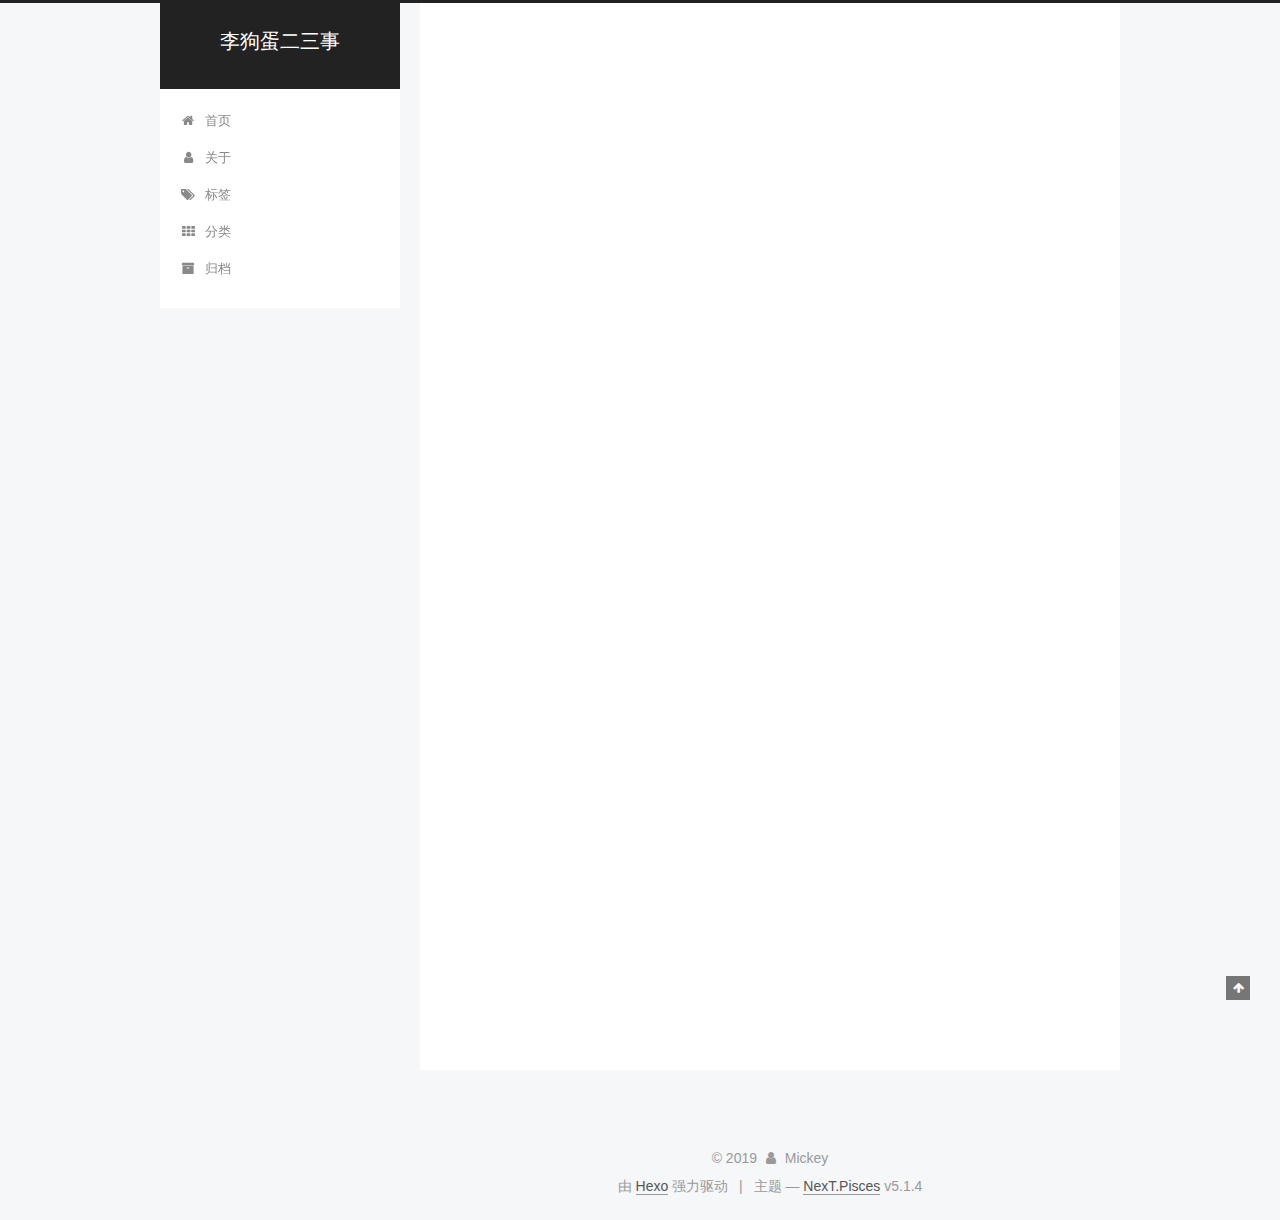
==== commit d6de0984: "Site updated: 2019-07-28 22:36:56" ====
--- a/index.html
+++ b/index.html
@@ -305,6 +305,28 @@
           </span>
 
           
+            <span class="post-category">
+            
+              <span class="post-meta-divider">|</span>
+            
+              <span class="post-meta-item-icon">
+                <i class="fa fa-folder-o"></i>
+              </span>
+              
+                <span class="post-meta-item-text">分类于</span>
+              
+              
+                <span itemprop="about" itemscope itemtype="http://schema.org/Thing">
+                  <a href="/categories/其他/" itemprop="url" rel="index">
+                    <span itemprop="name">其他</span>
+                  </a>
+                </span>
+
+                
+                
+              
+            </span>
+          
 
           
             
@@ -437,7 +459,25 @@
             
 
             
-
+              
+              
+              <div class="site-state-item site-state-categories">
+                
+                  <span class="site-state-item-count">1</span>
+                  <span class="site-state-item-name">分类</span>
+                
+              </div>
+            
+
+            
+              
+              
+              <div class="site-state-item site-state-tags">
+                
+                  <span class="site-state-item-count">1</span>
+                  <span class="site-state-item-name">标签</span>
+                
+              </div>
             
 
           </nav>
--- a/css/main.css
+++ b/css/main.css
@@ -1943,7 +1943,7 @@
   width: 4px;
   height: 4px;
   border-radius: 50%;
-  background: #95ff1d;
+  background: #ff2a01;
 }
 .links-of-blogroll {
   font-size: 13px;
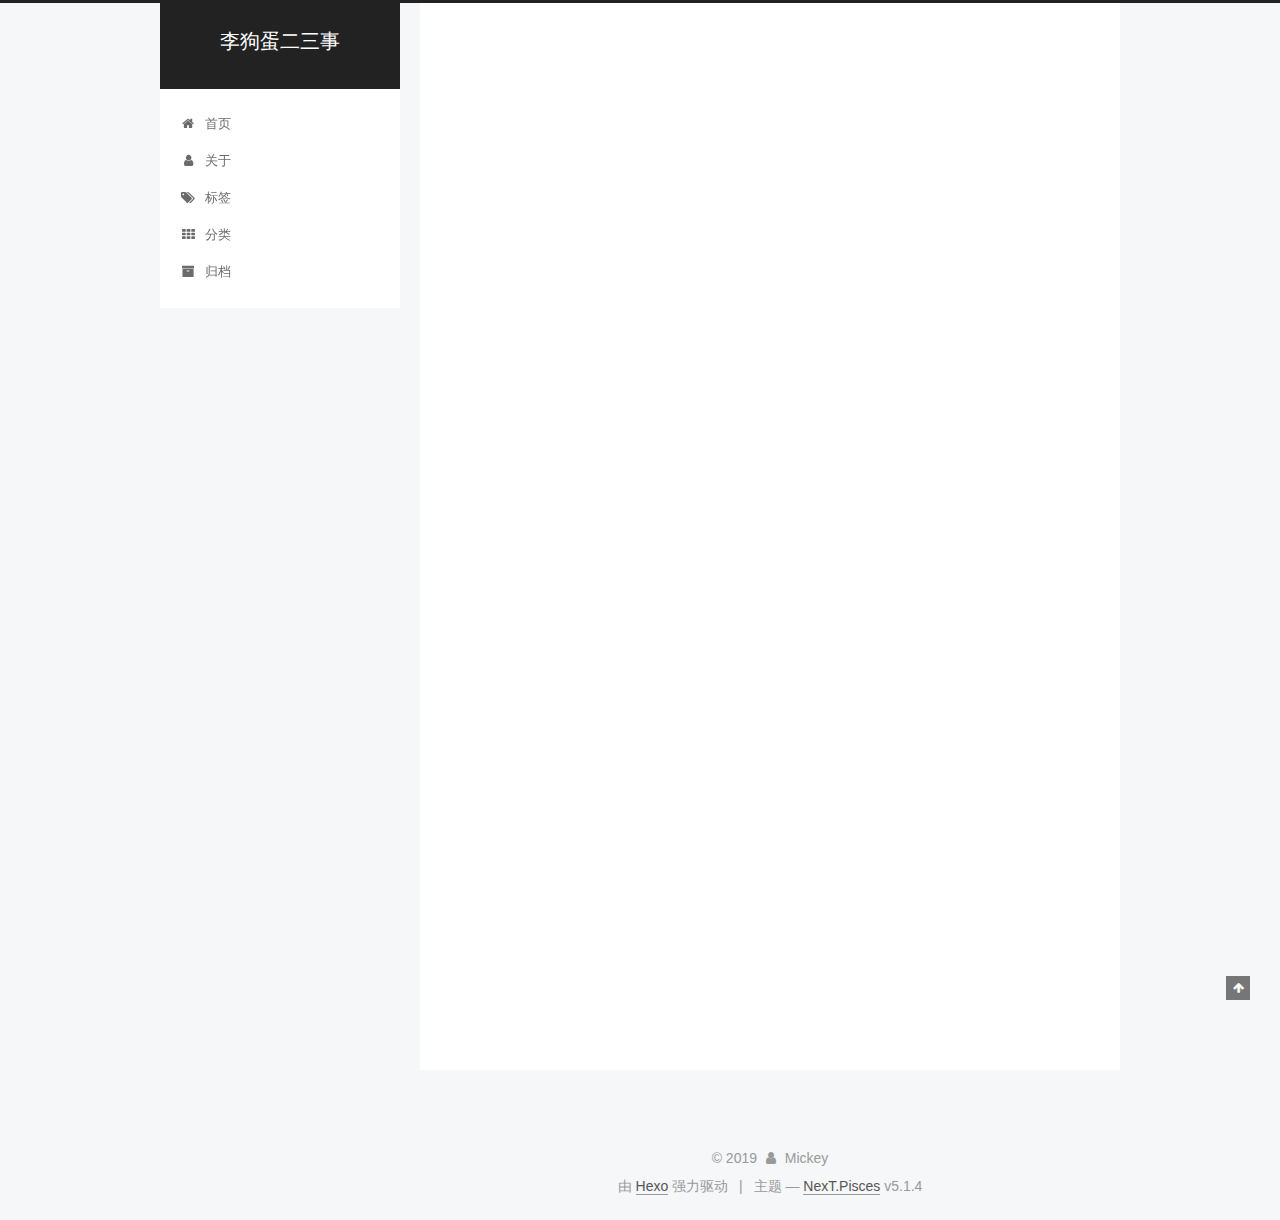
==== commit 692224d5: "Site updated: 2019-07-28 22:40:01" ====
--- a/index.html
+++ b/index.html
@@ -462,10 +462,10 @@
               
               
               <div class="site-state-item site-state-categories">
-                
+                <a href="/categories/index.html">
                   <span class="site-state-item-count">1</span>
                   <span class="site-state-item-name">分类</span>
-                
+                </a>
               </div>
             
 
@@ -473,10 +473,10 @@
               
               
               <div class="site-state-item site-state-tags">
-                
+                <a href="/tags/index.html">
                   <span class="site-state-item-count">1</span>
                   <span class="site-state-item-name">标签</span>
-                
+                </a>
               </div>
             
 
--- a/css/main.css
+++ b/css/main.css
@@ -1943,7 +1943,7 @@
   width: 4px;
   height: 4px;
   border-radius: 50%;
-  background: #ff2a01;
+  background: #ff53b3;
 }
 .links-of-blogroll {
   font-size: 13px;
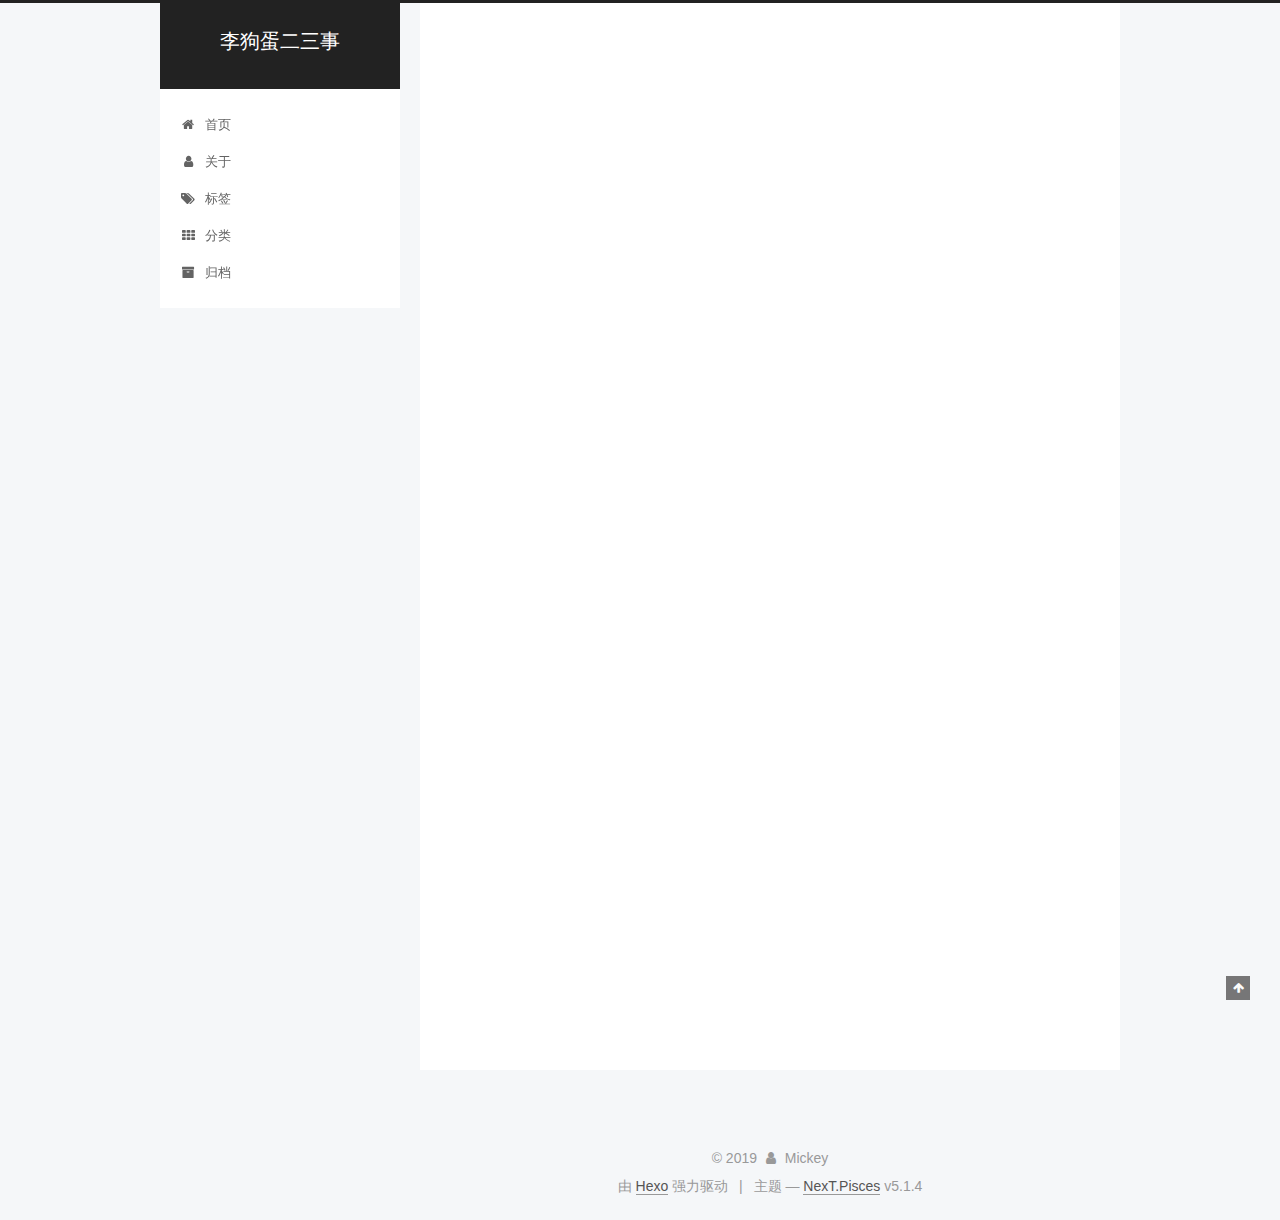
==== commit d10c2abd: "Site updated: 2019-07-28 22:47:53" ====
--- a/index.html
+++ b/index.html
@@ -305,28 +305,6 @@
           </span>
 
           
-            <span class="post-category">
-            
-              <span class="post-meta-divider">|</span>
-            
-              <span class="post-meta-item-icon">
-                <i class="fa fa-folder-o"></i>
-              </span>
-              
-                <span class="post-meta-item-text">分类于</span>
-              
-              
-                <span itemprop="about" itemscope itemtype="http://schema.org/Thing">
-                  <a href="/categories/其他/" itemprop="url" rel="index">
-                    <span itemprop="name">其他</span>
-                  </a>
-                </span>
-
-                
-                
-              
-            </span>
-          
 
           
             
@@ -459,25 +437,7 @@
             
 
             
-              
-              
-              <div class="site-state-item site-state-categories">
-                <a href="/categories/index.html">
-                  <span class="site-state-item-count">1</span>
-                  <span class="site-state-item-name">分类</span>
-                </a>
-              </div>
-            
-
-            
-              
-              
-              <div class="site-state-item site-state-tags">
-                <a href="/tags/index.html">
-                  <span class="site-state-item-count">1</span>
-                  <span class="site-state-item-name">标签</span>
-                </a>
-              </div>
+
             
 
           </nav>
--- a/css/main.css
+++ b/css/main.css
@@ -1943,7 +1943,7 @@
   width: 4px;
   height: 4px;
   border-radius: 50%;
-  background: #ff53b3;
+  background: #6caa12;
 }
 .links-of-blogroll {
   font-size: 13px;
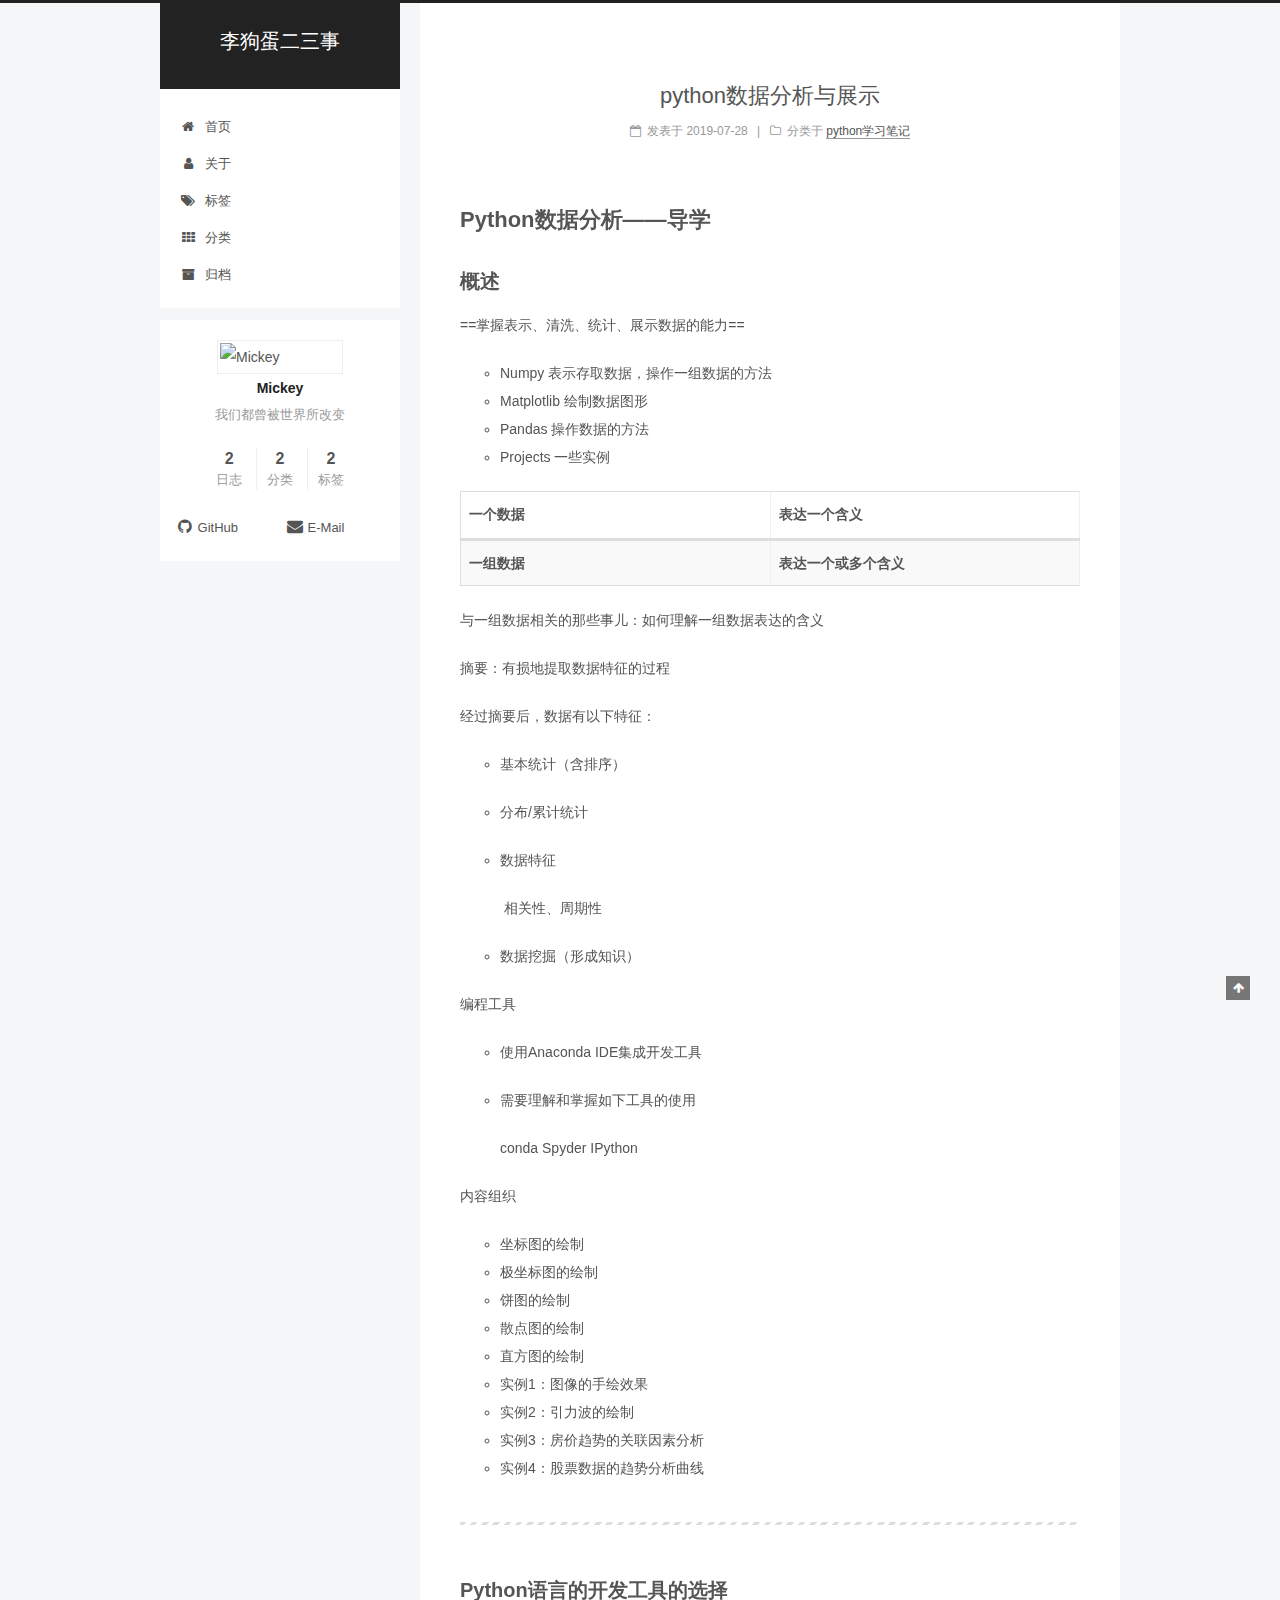
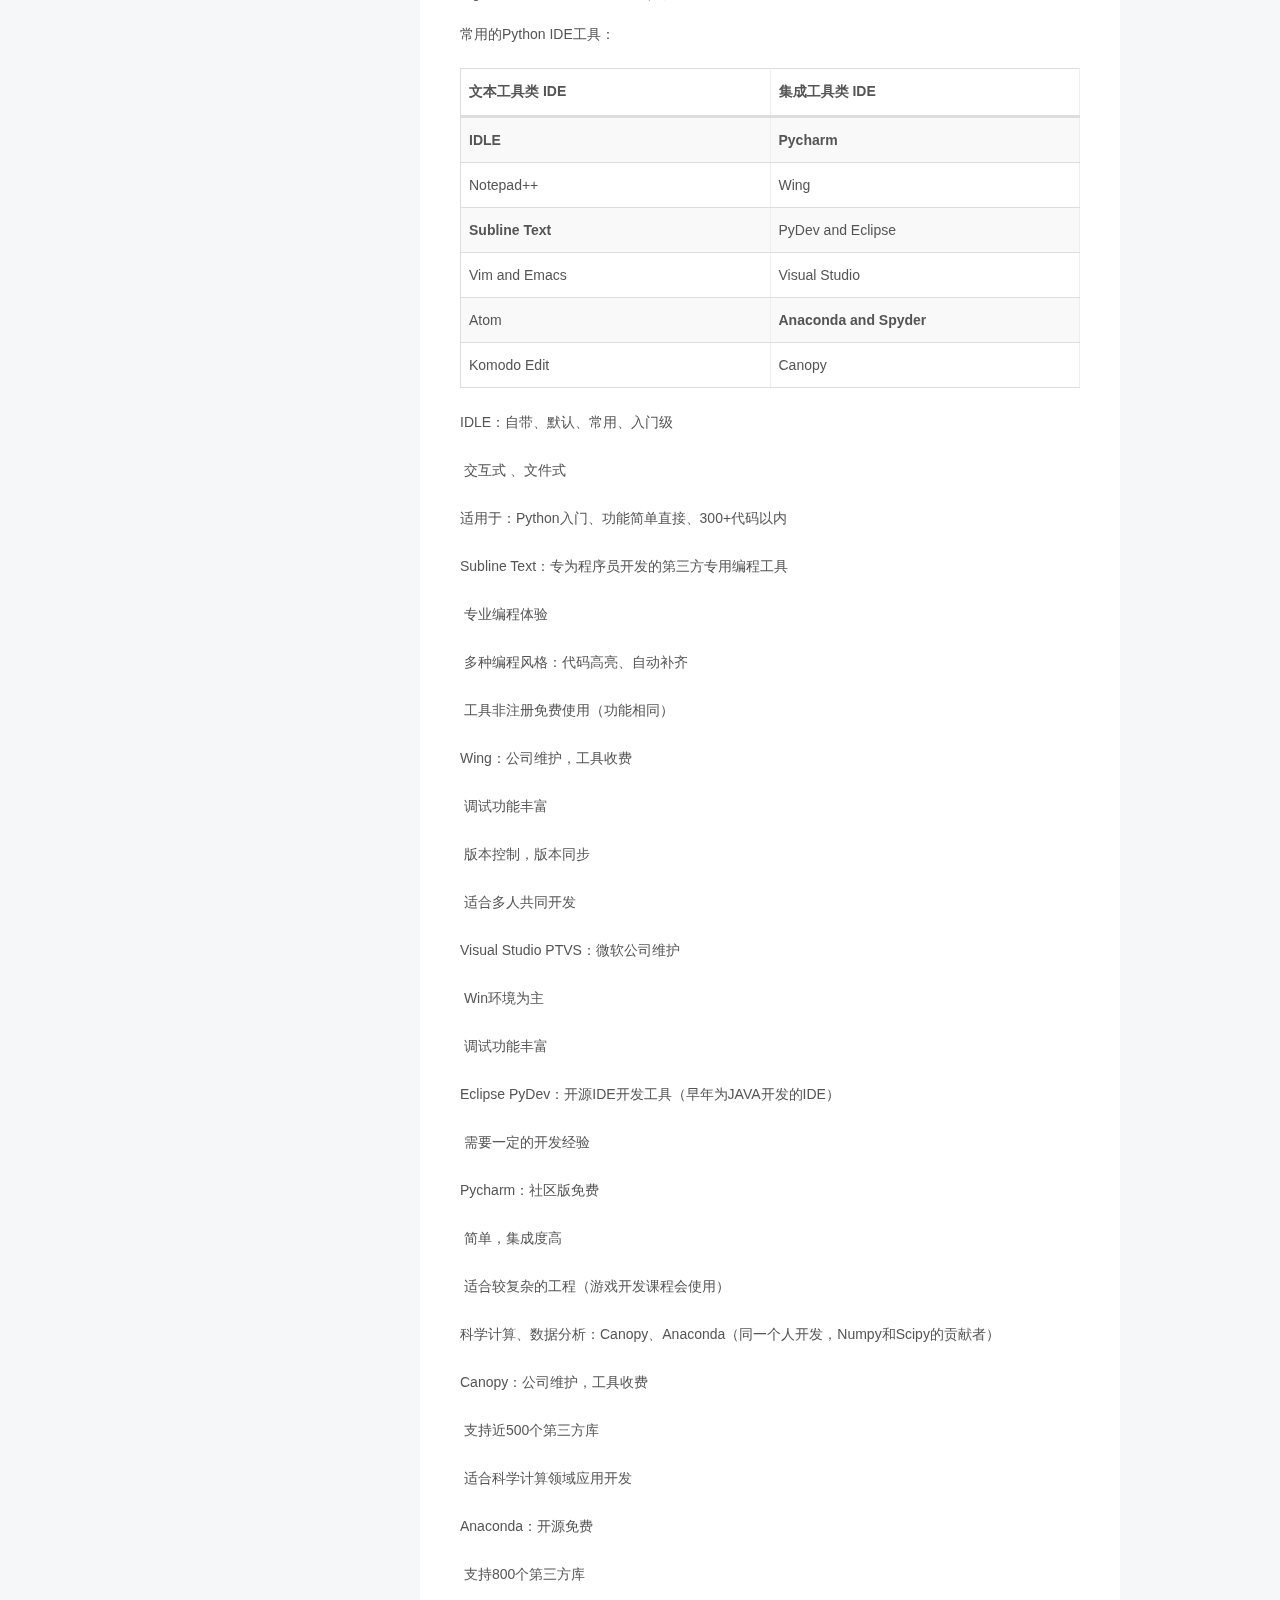
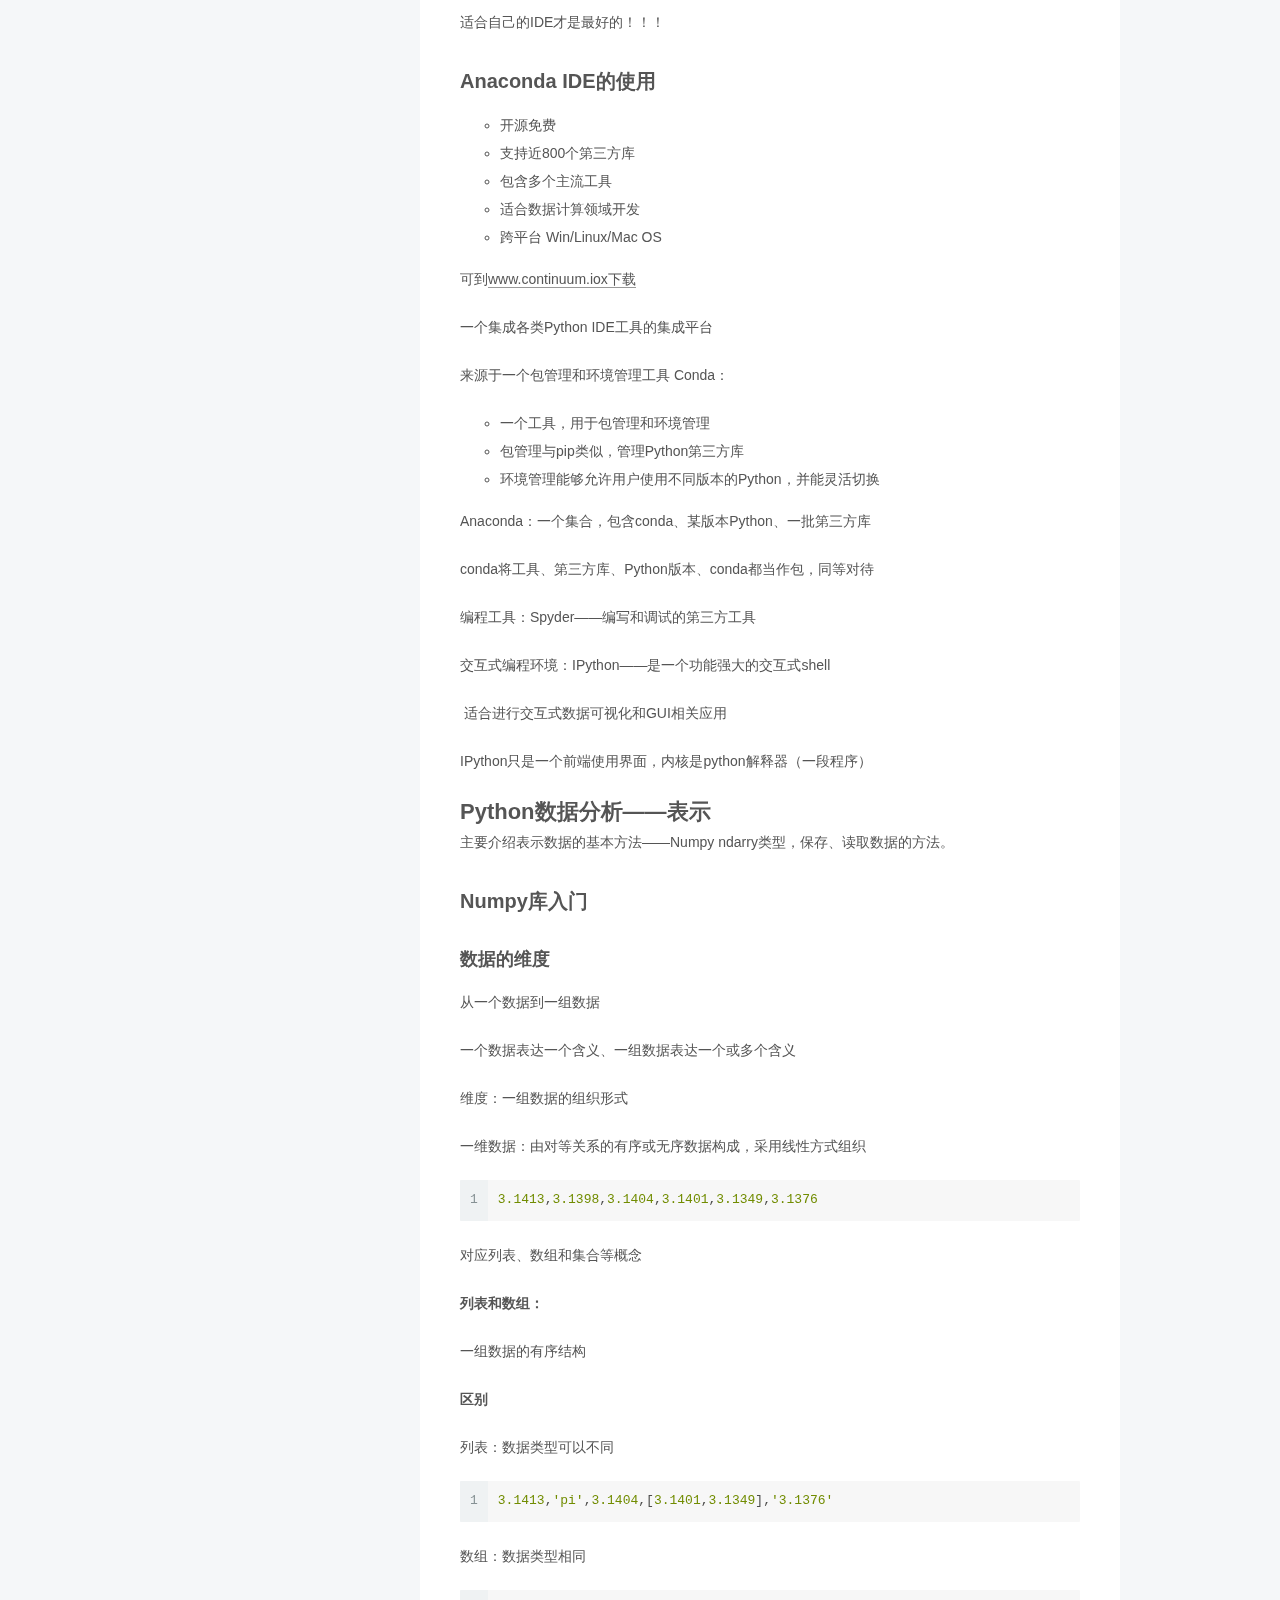
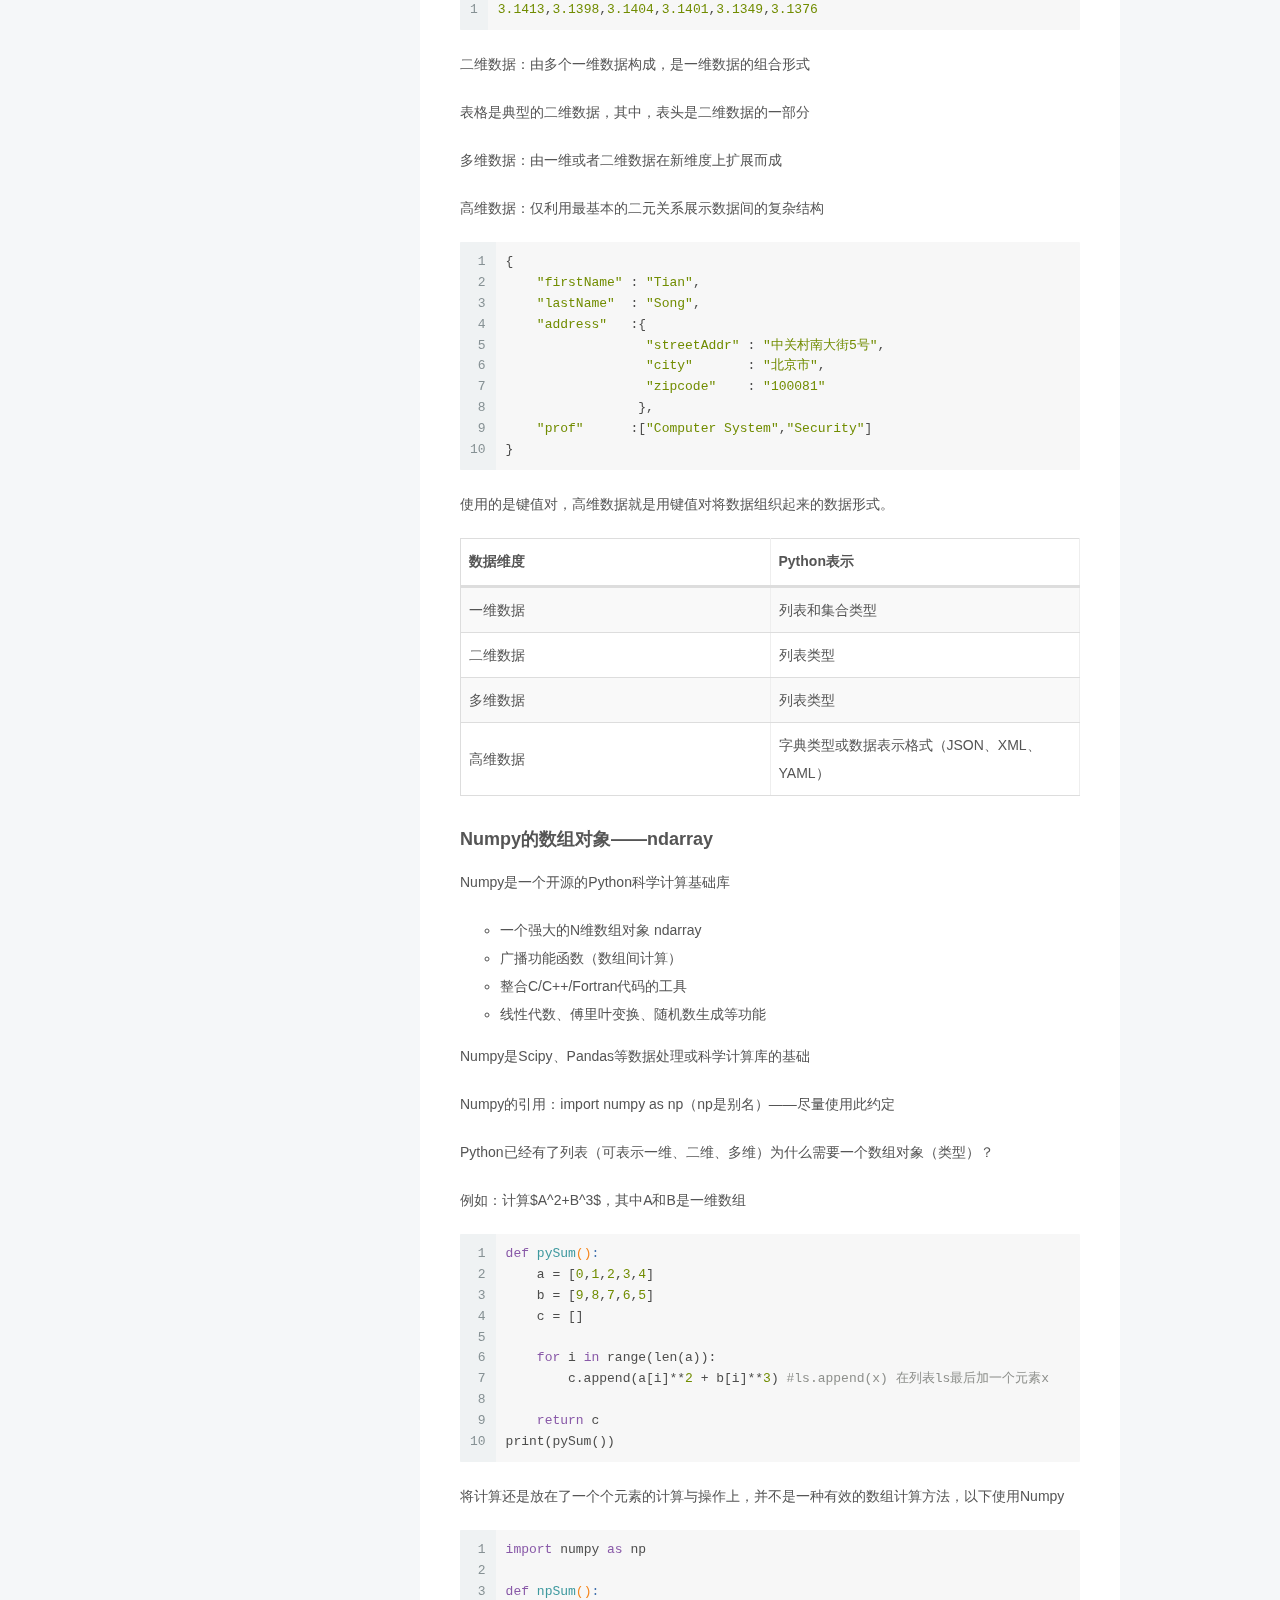
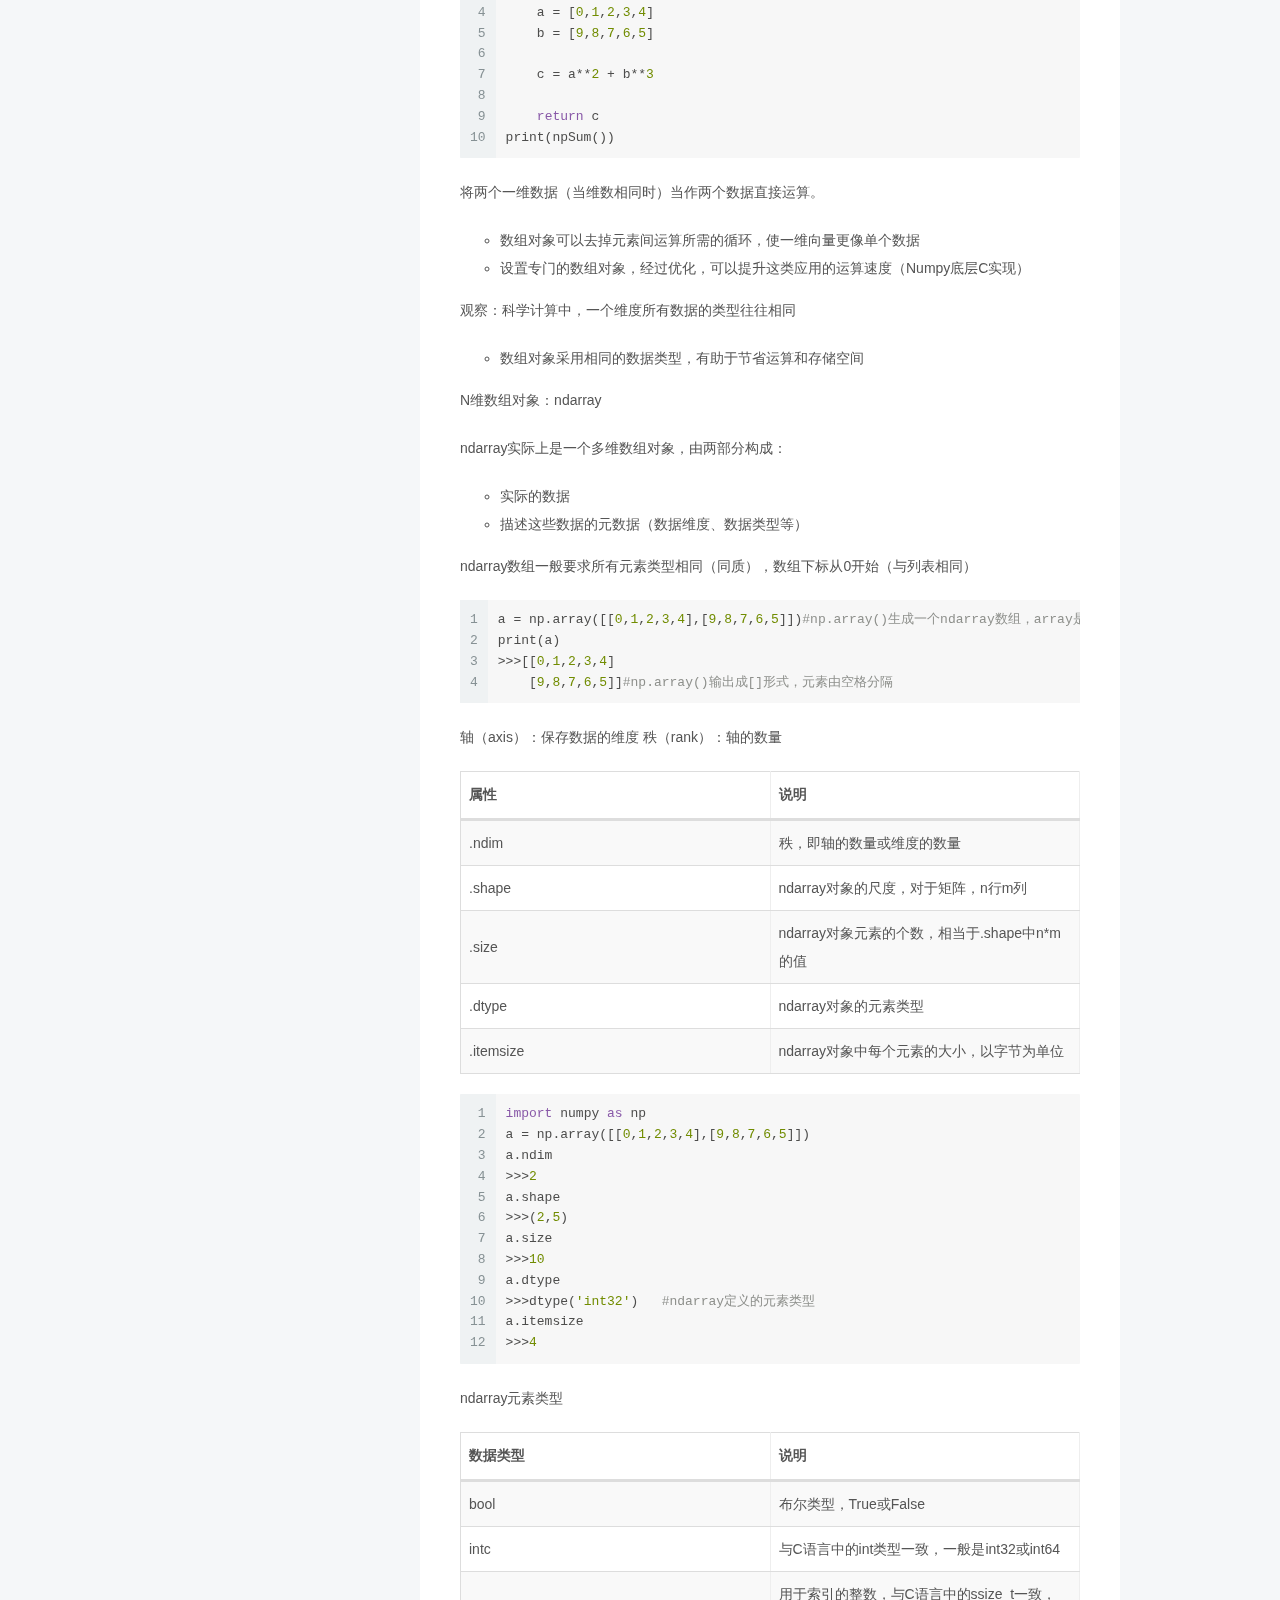
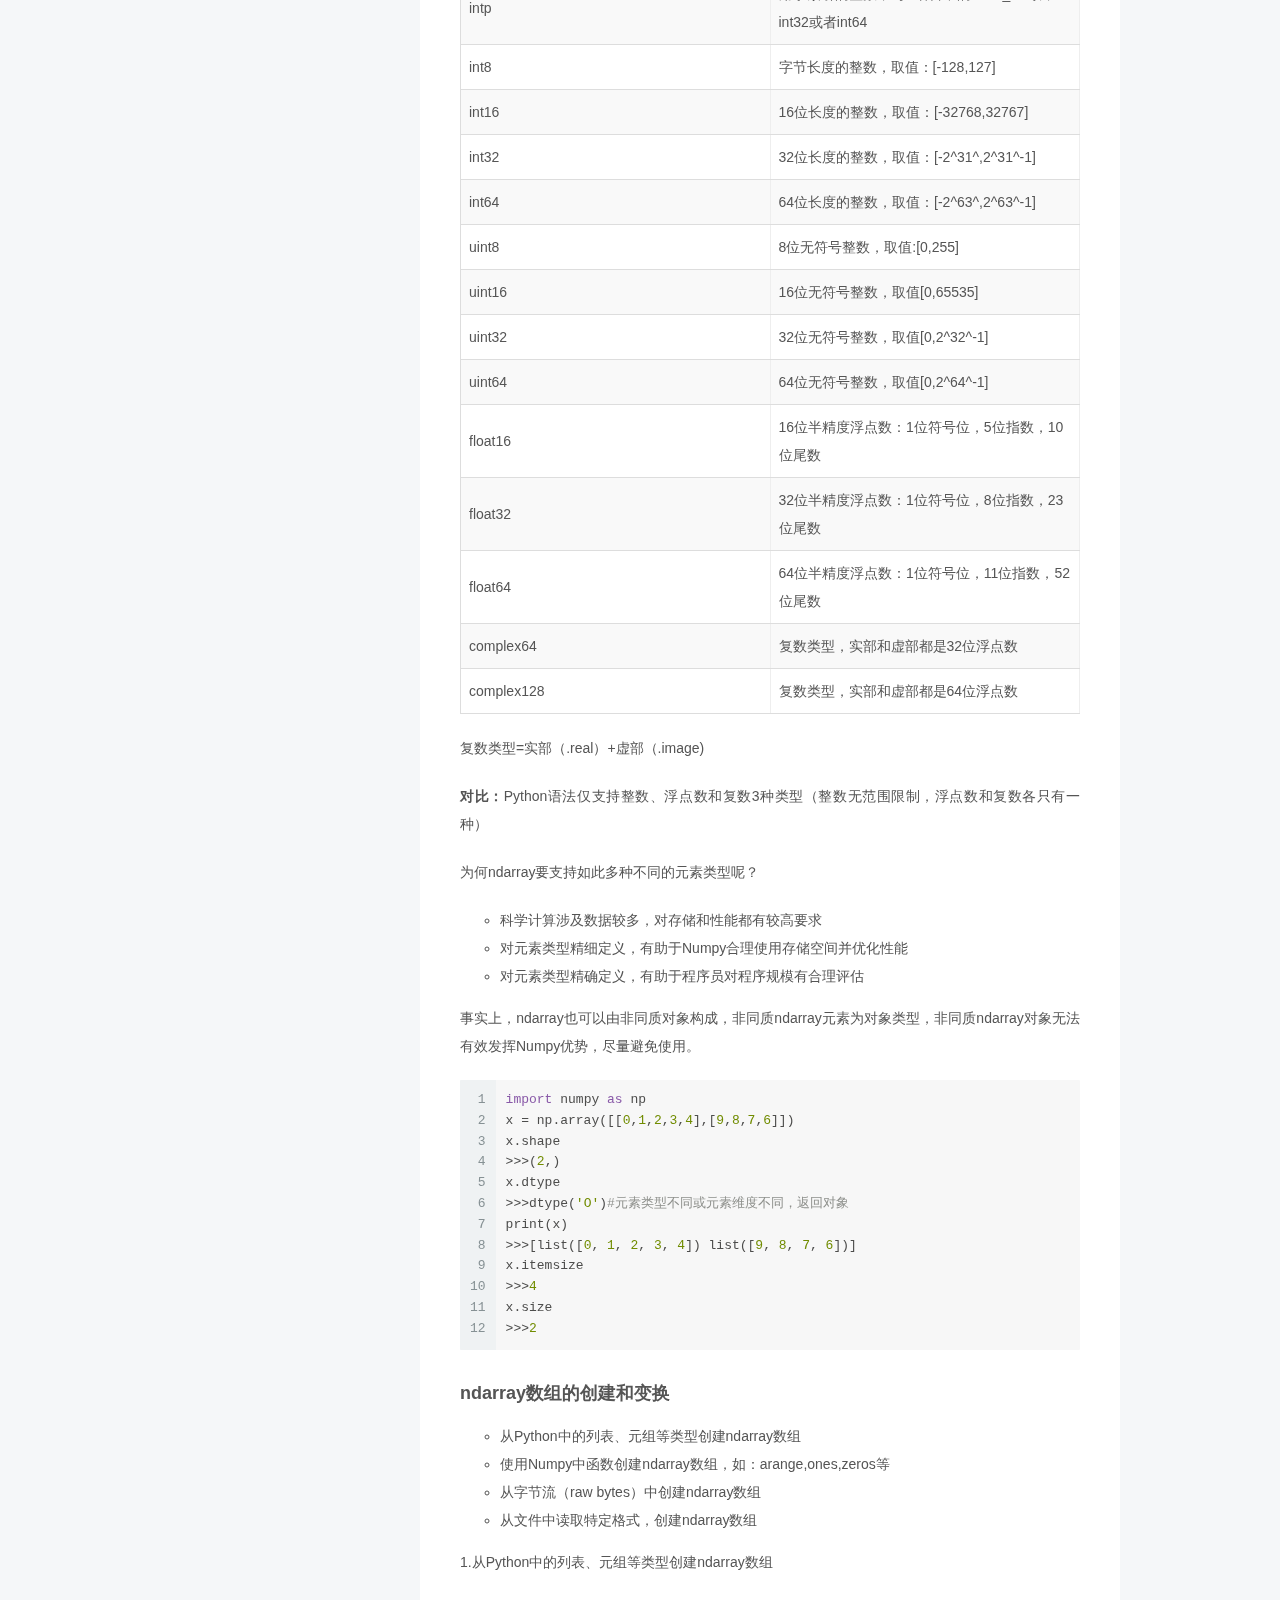
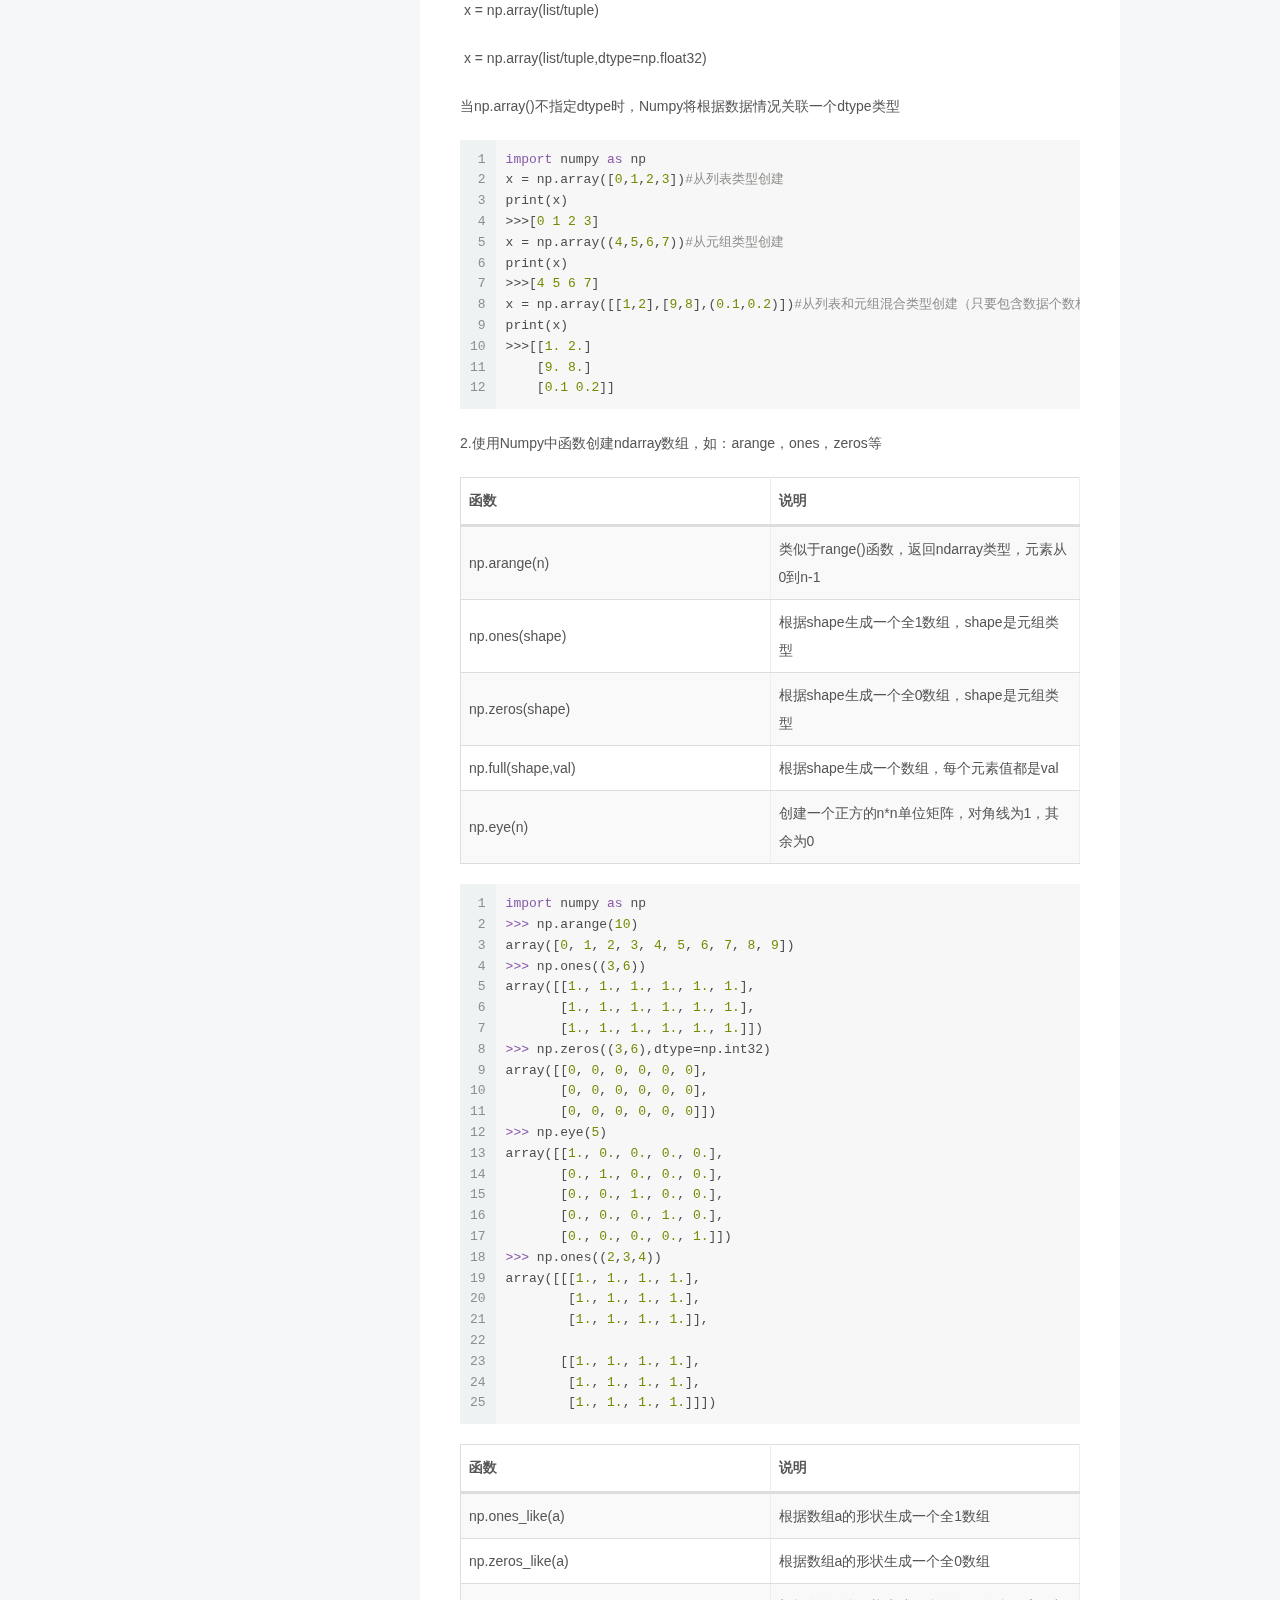
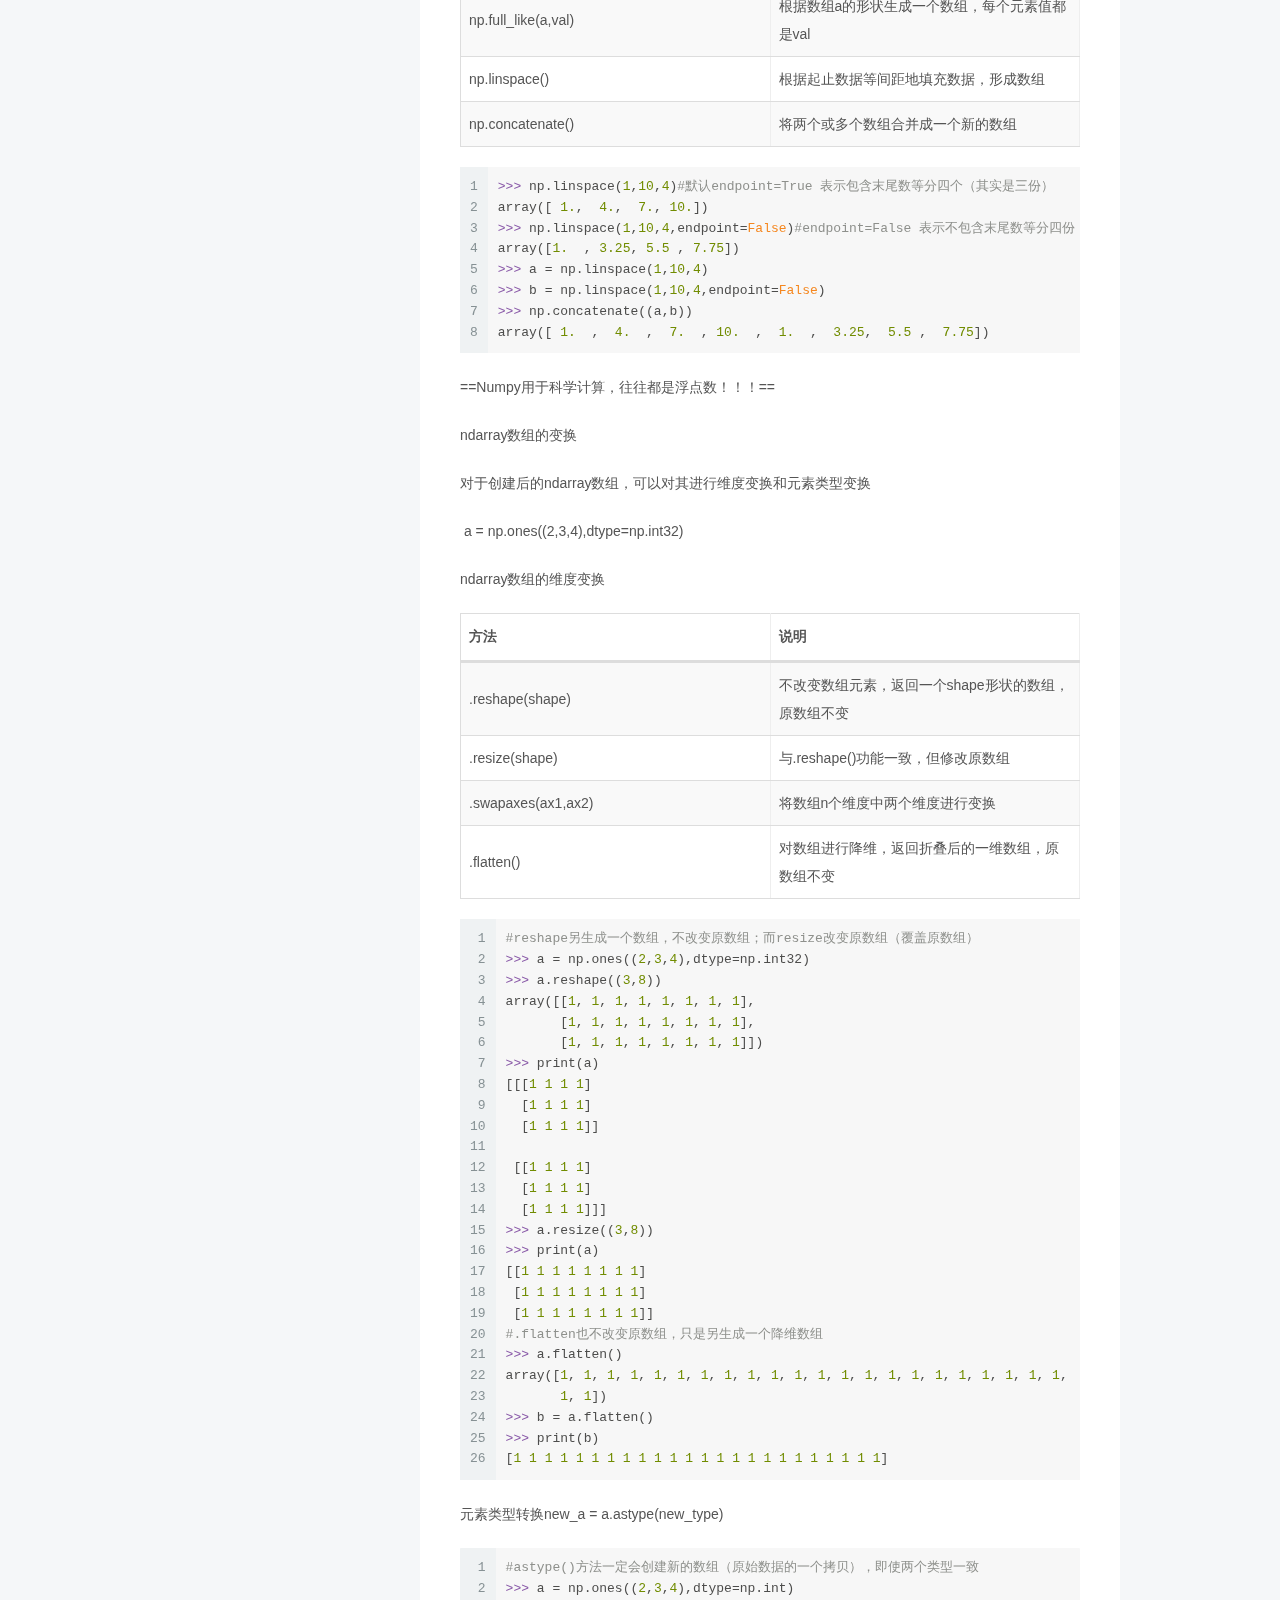
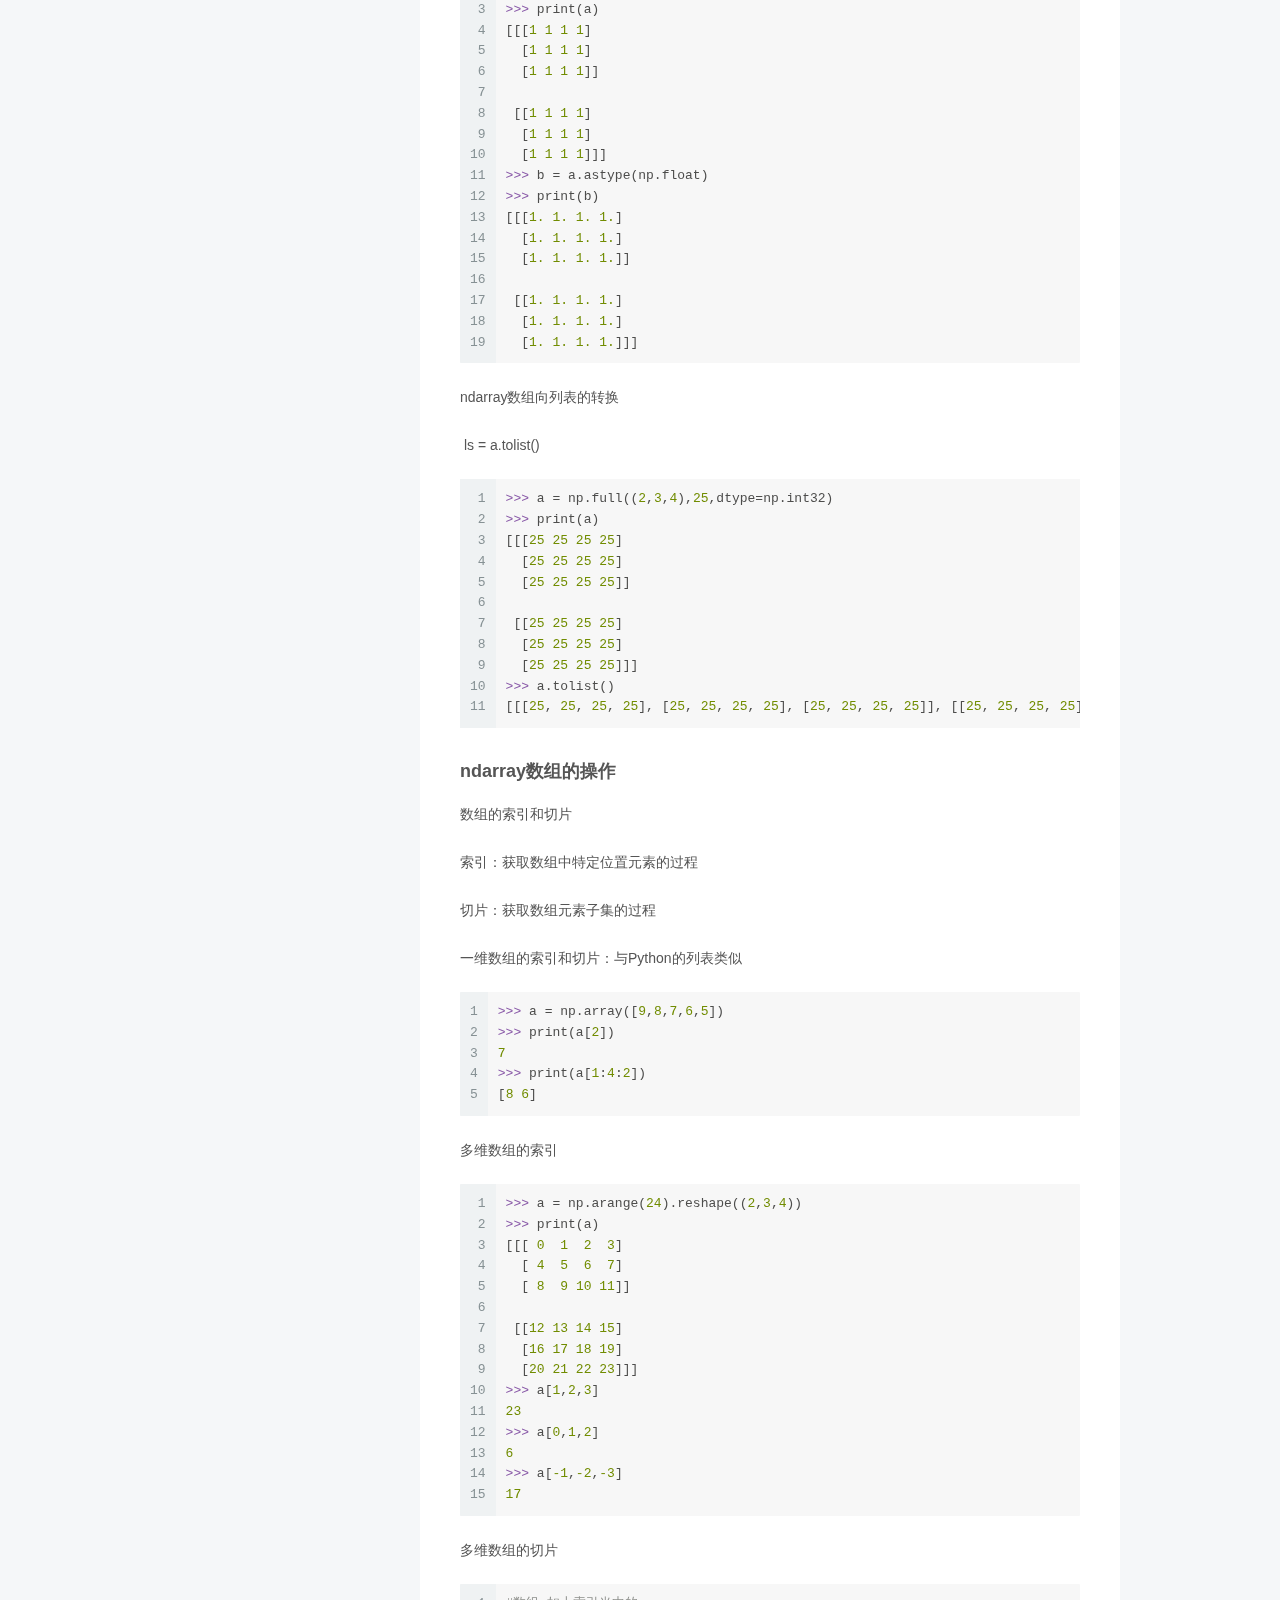
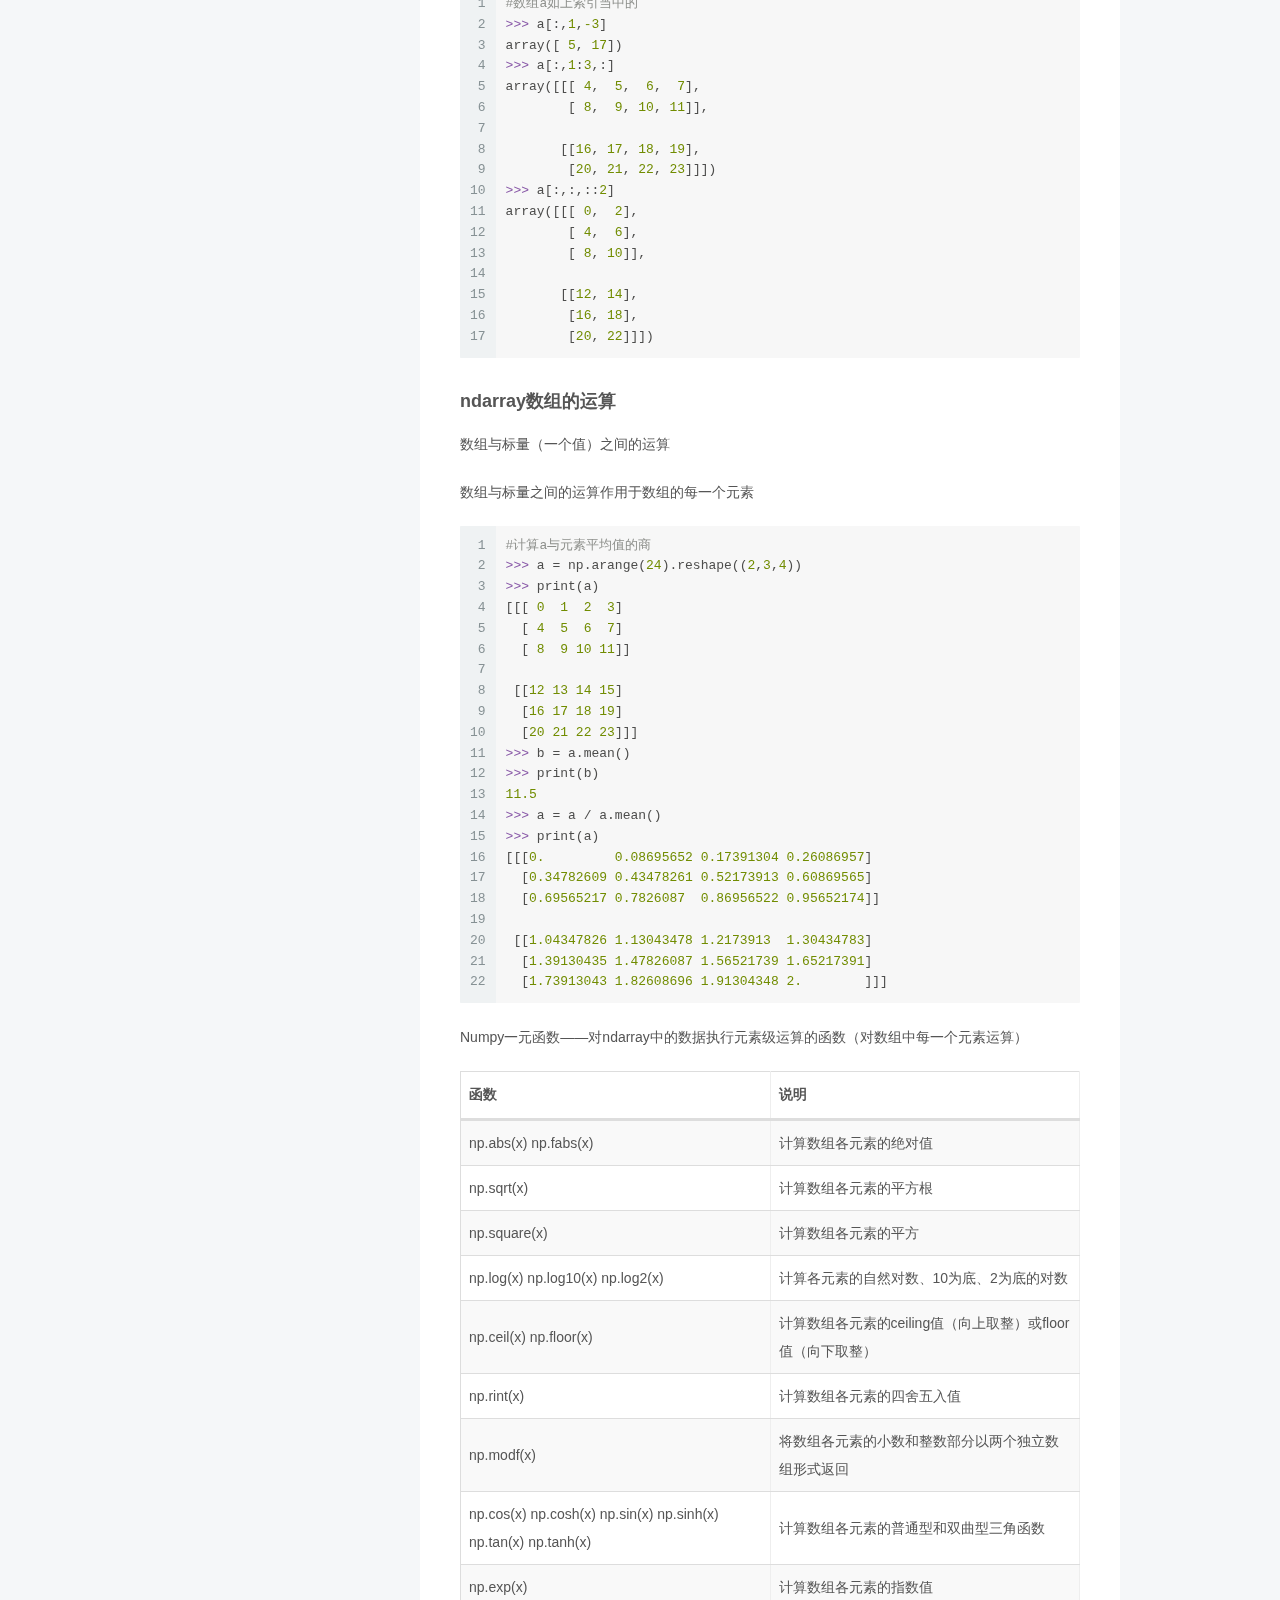
==== commit ac024f7e: "Site updated: 2019-07-28 23:17:26" ====
--- a/index.html
+++ b/index.html
@@ -263,6 +263,1771 @@
   
   
   <div class="post-block">
+    <link itemprop="mainEntityOfPage" href="http://yoursite.com/2019/07/28/python数据分析与展示/">
+
+    <span hidden itemprop="author" itemscope itemtype="http://schema.org/Person">
+      <meta itemprop="name" content="Mickey">
+      <meta itemprop="description" content>
+      <meta itemprop="image" content="https://i.loli.net/2019/07/28/5d3d915f0246d57977.jpg">
+    </span>
+
+    <span hidden itemprop="publisher" itemscope itemtype="http://schema.org/Organization">
+      <meta itemprop="name" content="李狗蛋二三事">
+    </span>
+
+    
+      <header class="post-header">
+
+        
+        
+          <h1 class="post-title" itemprop="name headline">
+                
+                <a class="post-title-link" href="/2019/07/28/python数据分析与展示/" itemprop="url">python数据分析与展示</a></h1>
+        
+
+        <div class="post-meta">
+          <span class="post-time">
+            
+              <span class="post-meta-item-icon">
+                <i class="fa fa-calendar-o"></i>
+              </span>
+              
+                <span class="post-meta-item-text">发表于</span>
+              
+              <time title="创建于" itemprop="dateCreated datePublished" datetime="2019-07-28T23:02:24+08:00">
+                2019-07-28
+              </time>
+            
+
+            
+
+            
+          </span>
+
+          
+            <span class="post-category">
+            
+              <span class="post-meta-divider">|</span>
+            
+              <span class="post-meta-item-icon">
+                <i class="fa fa-folder-o"></i>
+              </span>
+              
+                <span class="post-meta-item-text">分类于</span>
+              
+              
+                <span itemprop="about" itemscope itemtype="http://schema.org/Thing">
+                  <a href="/categories/python学习笔记/" itemprop="url" rel="index">
+                    <span itemprop="name">python学习笔记</span>
+                  </a>
+                </span>
+
+                
+                
+              
+            </span>
+          
+
+          
+            
+          
+
+          
+          
+
+          
+
+          
+
+          
+
+        </div>
+      </header>
+    
+
+    
+    
+    
+    <div class="post-body" itemprop="articleBody">
+
+      
+      
+
+      
+        
+          
+            <h1 id="Python数据分析——导学"><a href="#Python数据分析——导学" class="headerlink" title="Python数据分析——导学"></a>Python数据分析——导学</h1><h2 id="概述"><a href="#概述" class="headerlink" title="概述"></a>概述</h2><p>==掌握表示、清洗、统计、展示数据的能力==</p>
+<ul>
+<li>Numpy        表示存取数据，操作一组数据的方法</li>
+<li>Matplotlib   绘制数据图形 </li>
+<li>Pandas        操作数据的方法</li>
+<li>Projects       一些实例</li>
+</ul>
+<table>
+<thead>
+<tr>
+<th align="center">一个数据</th>
+<th>表达一个含义</th>
+</tr>
+</thead>
+<tbody><tr>
+<td align="center"><strong>一组数据</strong></td>
+<td><strong>表达一个或多个含义</strong></td>
+</tr>
+</tbody></table>
+<p>与一组数据相关的那些事儿：如何理解一组数据表达的含义</p>
+<p>摘要：有损地提取数据特征的过程</p>
+<p>经过摘要后，数据有以下特征：</p>
+<ul>
+<li><p>基本统计（含排序）</p>
+</li>
+<li><p>分布/累计统计</p>
+</li>
+<li><p>数据特征</p>
+<p>​    相关性、周期性</p>
+</li>
+<li><p>数据挖掘（形成知识）</p>
+</li>
+</ul>
+<p>编程工具</p>
+<ul>
+<li><p>使用Anaconda IDE集成开发工具</p>
+</li>
+<li><p>需要理解和掌握如下工具的使用</p>
+<p>conda   Spyder    IPython</p>
+</li>
+</ul>
+<p>内容组织</p>
+<ul>
+<li>坐标图的绘制</li>
+<li>极坐标图的绘制</li>
+<li>饼图的绘制</li>
+<li>散点图的绘制</li>
+<li>直方图的绘制</li>
+<li>实例1：图像的手绘效果</li>
+<li>实例2：引力波的绘制</li>
+<li>实例3：房价趋势的关联因素分析</li>
+<li>实例4：股票数据的趋势分析曲线</li>
+</ul>
+<hr>
+<h2 id="Python语言的开发工具的选择"><a href="#Python语言的开发工具的选择" class="headerlink" title="Python语言的开发工具的选择"></a>Python语言的开发工具的选择</h2><p>常用的Python IDE工具：</p>
+<table>
+<thead>
+<tr>
+<th align="center">文本工具类 IDE</th>
+<th align="center">集成工具类 IDE</th>
+</tr>
+</thead>
+<tbody><tr>
+<td align="center"><strong>IDLE</strong></td>
+<td align="center"><strong>Pycharm</strong></td>
+</tr>
+<tr>
+<td align="center">Notepad++</td>
+<td align="center">Wing</td>
+</tr>
+<tr>
+<td align="center"><strong>Subline Text</strong></td>
+<td align="center">PyDev and Eclipse</td>
+</tr>
+<tr>
+<td align="center">Vim and Emacs</td>
+<td align="center">Visual Studio</td>
+</tr>
+<tr>
+<td align="center">Atom</td>
+<td align="center"><strong>Anaconda and Spyder</strong></td>
+</tr>
+<tr>
+<td align="center">Komodo Edit</td>
+<td align="center">Canopy</td>
+</tr>
+</tbody></table>
+<p>IDLE：自带、默认、常用、入门级</p>
+<p>​            交互式 、文件式</p>
+<p>适用于：Python入门、功能简单直接、300+代码以内</p>
+<p>Subline Text：专为程序员开发的第三方专用编程工具</p>
+<p>​                          专业编程体验</p>
+<p>​                          多种编程风格：代码高亮、自动补齐</p>
+<p>​                          工具非注册免费使用（功能相同）</p>
+<p>Wing：公司维护，工具收费</p>
+<p>​             调试功能丰富</p>
+<p>​             版本控制，版本同步</p>
+<p>​             适合多人共同开发</p>
+<p>Visual Studio   PTVS：微软公司维护</p>
+<p>​                                       Win环境为主</p>
+<p>​                                       调试功能丰富</p>
+<p>Eclipse   PyDev：开源IDE开发工具（早年为JAVA开发的IDE）</p>
+<p>​                              需要一定的开发经验</p>
+<p>Pycharm：社区版免费</p>
+<p>​                    简单，集成度高</p>
+<p>​                    适合较复杂的工程（游戏开发课程会使用）</p>
+<p>科学计算、数据分析：Canopy、Anaconda（同一个人开发，Numpy和Scipy的贡献者）</p>
+<p>Canopy：公司维护，工具收费</p>
+<p>​                 支持近500个第三方库</p>
+<p>​                 适合科学计算领域应用开发</p>
+<p>Anaconda：开源免费</p>
+<p>​                     支持800个第三方库</p>
+<p>适合自己的IDE才是最好的！！！</p>
+<h2 id="Anaconda-IDE的使用"><a href="#Anaconda-IDE的使用" class="headerlink" title="Anaconda IDE的使用"></a>Anaconda IDE的使用</h2><ul>
+<li>开源免费</li>
+<li>支持近800个第三方库</li>
+<li>包含多个主流工具</li>
+<li>适合数据计算领域开发</li>
+<li>跨平台 Win/Linux/Mac OS</li>
+</ul>
+<p>可到<a href="http://www.continuum.iox下载" target="_blank" rel="noopener">www.continuum.iox下载</a></p>
+<p>一个集成各类Python IDE工具的集成平台</p>
+<p>来源于一个包管理和环境管理工具 Conda：</p>
+<ul>
+<li>一个工具，用于包管理和环境管理</li>
+<li>包管理与pip类似，管理Python第三方库</li>
+<li>环境管理能够允许用户使用不同版本的Python，并能灵活切换</li>
+</ul>
+<p>Anaconda：一个集合，包含conda、某版本Python、一批第三方库</p>
+<p>conda将工具、第三方库、Python版本、conda都当作包，同等对待</p>
+<p>编程工具：Spyder——编写和调试的第三方工具</p>
+<p>交互式编程环境：IPython——是一个功能强大的交互式shell</p>
+<p>​                                                    适合进行交互式数据可视化和GUI相关应用</p>
+<p>IPython只是一个前端使用界面，内核是python解释器（一段程序）</p>
+<h1 id="Python数据分析——表示"><a href="#Python数据分析——表示" class="headerlink" title="Python数据分析——表示"></a>Python数据分析——表示</h1><p>主要介绍表示数据的基本方法——Numpy ndarry类型，保存、读取数据的方法。</p>
+<h2 id="Numpy库入门"><a href="#Numpy库入门" class="headerlink" title="Numpy库入门"></a>Numpy库入门</h2><h3 id="数据的维度"><a href="#数据的维度" class="headerlink" title="数据的维度"></a>数据的维度</h3><p>从一个数据到一组数据</p>
+<p>一个数据表达一个含义、一组数据表达一个或多个含义</p>
+<p>维度：一组数据的组织形式</p>
+<p>一维数据：由对等关系的有序或无序数据构成，采用线性方式组织</p>
+<figure class="highlight python"><table><tr><td class="gutter"><pre><span class="line">1</span><br></pre></td><td class="code"><pre><span class="line"><span class="number">3.1413</span>,<span class="number">3.1398</span>,<span class="number">3.1404</span>,<span class="number">3.1401</span>,<span class="number">3.1349</span>,<span class="number">3.1376</span></span><br></pre></td></tr></table></figure>
+
+<p>对应列表、数组和集合等概念</p>
+<p><strong>列表和数组：</strong></p>
+<p>一组数据的有序结构</p>
+<p><strong>区别</strong></p>
+<p>列表：数据类型可以不同</p>
+<figure class="highlight python"><table><tr><td class="gutter"><pre><span class="line">1</span><br></pre></td><td class="code"><pre><span class="line"><span class="number">3.1413</span>,<span class="string">'pi'</span>,<span class="number">3.1404</span>,[<span class="number">3.1401</span>,<span class="number">3.1349</span>],<span class="string">'3.1376'</span></span><br></pre></td></tr></table></figure>
+
+<p>数组：数据类型相同</p>
+<figure class="highlight python"><table><tr><td class="gutter"><pre><span class="line">1</span><br></pre></td><td class="code"><pre><span class="line"><span class="number">3.1413</span>,<span class="number">3.1398</span>,<span class="number">3.1404</span>,<span class="number">3.1401</span>,<span class="number">3.1349</span>,<span class="number">3.1376</span></span><br></pre></td></tr></table></figure>
+
+<p>二维数据：由多个一维数据构成，是一维数据的组合形式</p>
+<p>表格是典型的二维数据，其中，表头是二维数据的一部分</p>
+<p>多维数据：由一维或者二维数据在新维度上扩展而成</p>
+<p>高维数据：仅利用最基本的二元关系展示数据间的复杂结构</p>
+<figure class="highlight python"><table><tr><td class="gutter"><pre><span class="line">1</span><br><span class="line">2</span><br><span class="line">3</span><br><span class="line">4</span><br><span class="line">5</span><br><span class="line">6</span><br><span class="line">7</span><br><span class="line">8</span><br><span class="line">9</span><br><span class="line">10</span><br></pre></td><td class="code"><pre><span class="line">&#123;</span><br><span class="line">    <span class="string">"firstName"</span> : <span class="string">"Tian"</span>,</span><br><span class="line">    <span class="string">"lastName"</span>  : <span class="string">"Song"</span>,</span><br><span class="line">    <span class="string">"address"</span>   :&#123;</span><br><span class="line">                  <span class="string">"streetAddr"</span> : <span class="string">"中关村南大街5号"</span>,</span><br><span class="line">                  <span class="string">"city"</span>       : <span class="string">"北京市"</span>,</span><br><span class="line">                  <span class="string">"zipcode"</span>    : <span class="string">"100081"</span> </span><br><span class="line">                 &#125;,</span><br><span class="line">    <span class="string">"prof"</span>      :[<span class="string">"Computer System"</span>,<span class="string">"Security"</span>]</span><br><span class="line">&#125;</span><br></pre></td></tr></table></figure>
+
+<p>使用的是键值对，高维数据就是用键值对将数据组织起来的数据形式。</p>
+<table>
+<thead>
+<tr>
+<th align="center">数据维度</th>
+<th align="center">Python表示</th>
+</tr>
+</thead>
+<tbody><tr>
+<td align="center">一维数据</td>
+<td align="center">列表和集合类型</td>
+</tr>
+<tr>
+<td align="center">二维数据</td>
+<td align="center">列表类型</td>
+</tr>
+<tr>
+<td align="center">多维数据</td>
+<td align="center">列表类型</td>
+</tr>
+<tr>
+<td align="center">高维数据</td>
+<td align="center">字典类型或数据表示格式（JSON、XML、YAML）</td>
+</tr>
+</tbody></table>
+<h3 id="Numpy的数组对象——ndarray"><a href="#Numpy的数组对象——ndarray" class="headerlink" title="Numpy的数组对象——ndarray"></a>Numpy的数组对象——ndarray</h3><p>Numpy是一个开源的Python科学计算基础库</p>
+<ul>
+<li>一个强大的N维数组对象 ndarray</li>
+<li>广播功能函数（数组间计算）</li>
+<li>整合C/C++/Fortran代码的工具</li>
+<li>线性代数、傅里叶变换、随机数生成等功能</li>
+</ul>
+<p>Numpy是Scipy、Pandas等数据处理或科学计算库的基础</p>
+<p>Numpy的引用：import numpy as np（np是别名）——尽量使用此约定</p>
+<p>Python已经有了列表（可表示一维、二维、多维）为什么需要一个数组对象（类型）？</p>
+<p>例如：计算$A^2+B^3$，其中A和B是一维数组</p>
+<figure class="highlight python"><table><tr><td class="gutter"><pre><span class="line">1</span><br><span class="line">2</span><br><span class="line">3</span><br><span class="line">4</span><br><span class="line">5</span><br><span class="line">6</span><br><span class="line">7</span><br><span class="line">8</span><br><span class="line">9</span><br><span class="line">10</span><br></pre></td><td class="code"><pre><span class="line"><span class="function"><span class="keyword">def</span> <span class="title">pySum</span><span class="params">()</span>:</span></span><br><span class="line">    a = [<span class="number">0</span>,<span class="number">1</span>,<span class="number">2</span>,<span class="number">3</span>,<span class="number">4</span>]</span><br><span class="line">    b = [<span class="number">9</span>,<span class="number">8</span>,<span class="number">7</span>,<span class="number">6</span>,<span class="number">5</span>]</span><br><span class="line">    c = []</span><br><span class="line">    </span><br><span class="line">    <span class="keyword">for</span> i <span class="keyword">in</span> range(len(a)):</span><br><span class="line">        c.append(a[i]**<span class="number">2</span> + b[i]**<span class="number">3</span>) <span class="comment">#ls.append(x) 在列表ls最后加一个元素x</span></span><br><span class="line">        </span><br><span class="line">    <span class="keyword">return</span> c</span><br><span class="line">print(pySum())</span><br></pre></td></tr></table></figure>
+
+<p>将计算还是放在了一个个元素的计算与操作上，并不是一种有效的数组计算方法，以下使用Numpy</p>
+<figure class="highlight python"><table><tr><td class="gutter"><pre><span class="line">1</span><br><span class="line">2</span><br><span class="line">3</span><br><span class="line">4</span><br><span class="line">5</span><br><span class="line">6</span><br><span class="line">7</span><br><span class="line">8</span><br><span class="line">9</span><br><span class="line">10</span><br></pre></td><td class="code"><pre><span class="line"><span class="keyword">import</span> numpy <span class="keyword">as</span> np</span><br><span class="line"></span><br><span class="line"><span class="function"><span class="keyword">def</span> <span class="title">npSum</span><span class="params">()</span>:</span></span><br><span class="line">    a = [<span class="number">0</span>,<span class="number">1</span>,<span class="number">2</span>,<span class="number">3</span>,<span class="number">4</span>]</span><br><span class="line">    b = [<span class="number">9</span>,<span class="number">8</span>,<span class="number">7</span>,<span class="number">6</span>,<span class="number">5</span>]</span><br><span class="line">    </span><br><span class="line">    c = a**<span class="number">2</span> + b**<span class="number">3</span></span><br><span class="line">    </span><br><span class="line">    <span class="keyword">return</span> c</span><br><span class="line">print(npSum())</span><br></pre></td></tr></table></figure>
+
+<p>将两个一维数据（当维数相同时）当作两个数据直接运算。</p>
+<ul>
+<li>数组对象可以去掉元素间运算所需的循环，使一维向量更像单个数据</li>
+<li>设置专门的数组对象，经过优化，可以提升这类应用的运算速度（Numpy底层C实现）</li>
+</ul>
+<p>观察：科学计算中，一个维度所有数据的类型往往相同</p>
+<ul>
+<li>数组对象采用相同的数据类型，有助于节省运算和存储空间</li>
+</ul>
+<p>N维数组对象：ndarray</p>
+<p>ndarray实际上是一个多维数组对象，由两部分构成：</p>
+<ul>
+<li>实际的数据</li>
+<li>描述这些数据的元数据（数据维度、数据类型等）</li>
+</ul>
+<p>ndarray数组一般要求所有元素类型相同（同质），数组下标从0开始（与列表相同）</p>
+<figure class="highlight python"><table><tr><td class="gutter"><pre><span class="line">1</span><br><span class="line">2</span><br><span class="line">3</span><br><span class="line">4</span><br></pre></td><td class="code"><pre><span class="line">a = np.array([[<span class="number">0</span>,<span class="number">1</span>,<span class="number">2</span>,<span class="number">3</span>,<span class="number">4</span>],[<span class="number">9</span>,<span class="number">8</span>,<span class="number">7</span>,<span class="number">6</span>,<span class="number">5</span>]])<span class="comment">#np.array()生成一个ndarray数组，array是别名</span></span><br><span class="line">print(a)</span><br><span class="line">&gt;&gt;&gt;[[<span class="number">0</span>,<span class="number">1</span>,<span class="number">2</span>,<span class="number">3</span>,<span class="number">4</span>]</span><br><span class="line">    [<span class="number">9</span>,<span class="number">8</span>,<span class="number">7</span>,<span class="number">6</span>,<span class="number">5</span>]]<span class="comment">#np.array()输出成[]形式，元素由空格分隔</span></span><br></pre></td></tr></table></figure>
+
+<p>轴（axis）：保存数据的维度    秩（rank）：轴的数量</p>
+<table>
+<thead>
+<tr>
+<th>属性</th>
+<th>说明</th>
+</tr>
+</thead>
+<tbody><tr>
+<td>.ndim</td>
+<td>秩，即轴的数量或维度的数量</td>
+</tr>
+<tr>
+<td>.shape</td>
+<td>ndarray对象的尺度，对于矩阵，n行m列</td>
+</tr>
+<tr>
+<td>.size</td>
+<td>ndarray对象元素的个数，相当于.shape中n*m的值</td>
+</tr>
+<tr>
+<td>.dtype</td>
+<td>ndarray对象的元素类型</td>
+</tr>
+<tr>
+<td>.itemsize</td>
+<td>ndarray对象中每个元素的大小，以字节为单位</td>
+</tr>
+</tbody></table>
+<figure class="highlight python"><table><tr><td class="gutter"><pre><span class="line">1</span><br><span class="line">2</span><br><span class="line">3</span><br><span class="line">4</span><br><span class="line">5</span><br><span class="line">6</span><br><span class="line">7</span><br><span class="line">8</span><br><span class="line">9</span><br><span class="line">10</span><br><span class="line">11</span><br><span class="line">12</span><br></pre></td><td class="code"><pre><span class="line"><span class="keyword">import</span> numpy <span class="keyword">as</span> np</span><br><span class="line">a = np.array([[<span class="number">0</span>,<span class="number">1</span>,<span class="number">2</span>,<span class="number">3</span>,<span class="number">4</span>],[<span class="number">9</span>,<span class="number">8</span>,<span class="number">7</span>,<span class="number">6</span>,<span class="number">5</span>]])</span><br><span class="line">a.ndim</span><br><span class="line">&gt;&gt;&gt;<span class="number">2</span></span><br><span class="line">a.shape</span><br><span class="line">&gt;&gt;&gt;(<span class="number">2</span>,<span class="number">5</span>)</span><br><span class="line">a.size</span><br><span class="line">&gt;&gt;&gt;<span class="number">10</span></span><br><span class="line">a.dtype</span><br><span class="line">&gt;&gt;&gt;dtype(<span class="string">'int32'</span>)   <span class="comment">#ndarray定义的元素类型</span></span><br><span class="line">a.itemsize</span><br><span class="line">&gt;&gt;&gt;<span class="number">4</span></span><br></pre></td></tr></table></figure>
+
+<p>ndarray元素类型</p>
+<table>
+<thead>
+<tr>
+<th>数据类型</th>
+<th>说明</th>
+</tr>
+</thead>
+<tbody><tr>
+<td>bool</td>
+<td>布尔类型，True或False</td>
+</tr>
+<tr>
+<td>intc</td>
+<td>与C语言中的int类型一致，一般是int32或int64</td>
+</tr>
+<tr>
+<td>intp</td>
+<td>用于索引的整数，与C语言中的ssize_t一致，int32或者int64</td>
+</tr>
+<tr>
+<td>int8</td>
+<td>字节长度的整数，取值：[-128,127]</td>
+</tr>
+<tr>
+<td>int16</td>
+<td>16位长度的整数，取值：[-32768,32767]</td>
+</tr>
+<tr>
+<td>int32</td>
+<td>32位长度的整数，取值：[-2^31^,2^31^-1]</td>
+</tr>
+<tr>
+<td>int64</td>
+<td>64位长度的整数，取值：[-2^63^,2^63^-1]</td>
+</tr>
+<tr>
+<td>uint8</td>
+<td>8位无符号整数，取值:[0,255]</td>
+</tr>
+<tr>
+<td>uint16</td>
+<td>16位无符号整数，取值[0,65535]</td>
+</tr>
+<tr>
+<td>uint32</td>
+<td>32位无符号整数，取值[0,2^32^-1]</td>
+</tr>
+<tr>
+<td>uint64</td>
+<td>64位无符号整数，取值[0,2^64^-1]</td>
+</tr>
+<tr>
+<td>float16</td>
+<td>16位半精度浮点数：1位符号位，5位指数，10位尾数</td>
+</tr>
+<tr>
+<td>float32</td>
+<td>32位半精度浮点数：1位符号位，8位指数，23位尾数</td>
+</tr>
+<tr>
+<td>float64</td>
+<td>64位半精度浮点数：1位符号位，11位指数，52位尾数</td>
+</tr>
+<tr>
+<td>complex64</td>
+<td>复数类型，实部和虚部都是32位浮点数</td>
+</tr>
+<tr>
+<td>complex128</td>
+<td>复数类型，实部和虚部都是64位浮点数</td>
+</tr>
+</tbody></table>
+<p>复数类型=实部（.real）+虚部（.image)</p>
+<p><strong>对比：</strong>Python语法仅支持整数、浮点数和复数3种类型（整数无范围限制，浮点数和复数各只有一种）</p>
+<p>为何ndarray要支持如此多种不同的元素类型呢？</p>
+<ul>
+<li>科学计算涉及数据较多，对存储和性能都有较高要求</li>
+<li>对元素类型精细定义，有助于Numpy合理使用存储空间并优化性能</li>
+<li>对元素类型精确定义，有助于程序员对程序规模有合理评估</li>
+</ul>
+<p>事实上，ndarray也可以由非同质对象构成，非同质ndarray元素为对象类型，非同质ndarray对象无法有效发挥Numpy优势，尽量避免使用。</p>
+<figure class="highlight python"><table><tr><td class="gutter"><pre><span class="line">1</span><br><span class="line">2</span><br><span class="line">3</span><br><span class="line">4</span><br><span class="line">5</span><br><span class="line">6</span><br><span class="line">7</span><br><span class="line">8</span><br><span class="line">9</span><br><span class="line">10</span><br><span class="line">11</span><br><span class="line">12</span><br></pre></td><td class="code"><pre><span class="line"><span class="keyword">import</span> numpy <span class="keyword">as</span> np</span><br><span class="line">x = np.array([[<span class="number">0</span>,<span class="number">1</span>,<span class="number">2</span>,<span class="number">3</span>,<span class="number">4</span>],[<span class="number">9</span>,<span class="number">8</span>,<span class="number">7</span>,<span class="number">6</span>]])</span><br><span class="line">x.shape</span><br><span class="line">&gt;&gt;&gt;(<span class="number">2</span>,)</span><br><span class="line">x.dtype</span><br><span class="line">&gt;&gt;&gt;dtype(<span class="string">'O'</span>)<span class="comment">#元素类型不同或元素维度不同，返回对象</span></span><br><span class="line">print(x)</span><br><span class="line">&gt;&gt;&gt;[list([<span class="number">0</span>, <span class="number">1</span>, <span class="number">2</span>, <span class="number">3</span>, <span class="number">4</span>]) list([<span class="number">9</span>, <span class="number">8</span>, <span class="number">7</span>, <span class="number">6</span>])]</span><br><span class="line">x.itemsize</span><br><span class="line">&gt;&gt;&gt;<span class="number">4</span></span><br><span class="line">x.size</span><br><span class="line">&gt;&gt;&gt;<span class="number">2</span></span><br></pre></td></tr></table></figure>
+
+<h3 id="ndarray数组的创建和变换"><a href="#ndarray数组的创建和变换" class="headerlink" title="ndarray数组的创建和变换"></a>ndarray数组的创建和变换</h3><ul>
+<li>从Python中的列表、元组等类型创建ndarray数组</li>
+<li>使用Numpy中函数创建ndarray数组，如：arange,ones,zeros等</li>
+<li>从字节流（raw bytes）中创建ndarray数组</li>
+<li>从文件中读取特定格式，创建ndarray数组</li>
+</ul>
+<p>1.从Python中的列表、元组等类型创建ndarray数组</p>
+<p>​          x = np.array(list/tuple)</p>
+<p>​          x = np.array(list/tuple,dtype=np.float32)</p>
+<p>当np.array()不指定dtype时，Numpy将根据数据情况关联一个dtype类型</p>
+<figure class="highlight python"><table><tr><td class="gutter"><pre><span class="line">1</span><br><span class="line">2</span><br><span class="line">3</span><br><span class="line">4</span><br><span class="line">5</span><br><span class="line">6</span><br><span class="line">7</span><br><span class="line">8</span><br><span class="line">9</span><br><span class="line">10</span><br><span class="line">11</span><br><span class="line">12</span><br></pre></td><td class="code"><pre><span class="line"><span class="keyword">import</span> numpy <span class="keyword">as</span> np</span><br><span class="line">x = np.array([<span class="number">0</span>,<span class="number">1</span>,<span class="number">2</span>,<span class="number">3</span>])<span class="comment">#从列表类型创建</span></span><br><span class="line">print(x)</span><br><span class="line">&gt;&gt;&gt;[<span class="number">0</span> <span class="number">1</span> <span class="number">2</span> <span class="number">3</span>]</span><br><span class="line">x = np.array((<span class="number">4</span>,<span class="number">5</span>,<span class="number">6</span>,<span class="number">7</span>))<span class="comment">#从元组类型创建</span></span><br><span class="line">print(x)</span><br><span class="line">&gt;&gt;&gt;[<span class="number">4</span> <span class="number">5</span> <span class="number">6</span> <span class="number">7</span>]</span><br><span class="line">x = np.array([[<span class="number">1</span>,<span class="number">2</span>],[<span class="number">9</span>,<span class="number">8</span>],(<span class="number">0.1</span>,<span class="number">0.2</span>)])<span class="comment">#从列表和元组混合类型创建（只要包含数据个数相同）</span></span><br><span class="line">print(x)</span><br><span class="line">&gt;&gt;&gt;[[<span class="number">1.</span> <span class="number">2.</span>]</span><br><span class="line">    [<span class="number">9.</span> <span class="number">8.</span>]</span><br><span class="line">    [<span class="number">0.1</span> <span class="number">0.2</span>]]</span><br></pre></td></tr></table></figure>
+
+<p>2.使用Numpy中函数创建ndarray数组，如：arange，ones，zeros等</p>
+<table>
+<thead>
+<tr>
+<th>函数</th>
+<th>说明</th>
+</tr>
+</thead>
+<tbody><tr>
+<td>np.arange(n)</td>
+<td>类似于range()函数，返回ndarray类型，元素从0到n-1</td>
+</tr>
+<tr>
+<td>np.ones(shape)</td>
+<td>根据shape生成一个全1数组，shape是元组类型</td>
+</tr>
+<tr>
+<td>np.zeros(shape)</td>
+<td>根据shape生成一个全0数组，shape是元组类型</td>
+</tr>
+<tr>
+<td>np.full(shape,val)</td>
+<td>根据shape生成一个数组，每个元素值都是val</td>
+</tr>
+<tr>
+<td>np.eye(n)</td>
+<td>创建一个正方的n*n单位矩阵，对角线为1，其余为0</td>
+</tr>
+</tbody></table>
+<figure class="highlight python"><table><tr><td class="gutter"><pre><span class="line">1</span><br><span class="line">2</span><br><span class="line">3</span><br><span class="line">4</span><br><span class="line">5</span><br><span class="line">6</span><br><span class="line">7</span><br><span class="line">8</span><br><span class="line">9</span><br><span class="line">10</span><br><span class="line">11</span><br><span class="line">12</span><br><span class="line">13</span><br><span class="line">14</span><br><span class="line">15</span><br><span class="line">16</span><br><span class="line">17</span><br><span class="line">18</span><br><span class="line">19</span><br><span class="line">20</span><br><span class="line">21</span><br><span class="line">22</span><br><span class="line">23</span><br><span class="line">24</span><br><span class="line">25</span><br></pre></td><td class="code"><pre><span class="line"><span class="keyword">import</span> numpy <span class="keyword">as</span> np</span><br><span class="line"><span class="meta">&gt;&gt;&gt; </span>np.arange(<span class="number">10</span>)</span><br><span class="line">array([<span class="number">0</span>, <span class="number">1</span>, <span class="number">2</span>, <span class="number">3</span>, <span class="number">4</span>, <span class="number">5</span>, <span class="number">6</span>, <span class="number">7</span>, <span class="number">8</span>, <span class="number">9</span>])</span><br><span class="line"><span class="meta">&gt;&gt;&gt; </span>np.ones((<span class="number">3</span>,<span class="number">6</span>))</span><br><span class="line">array([[<span class="number">1.</span>, <span class="number">1.</span>, <span class="number">1.</span>, <span class="number">1.</span>, <span class="number">1.</span>, <span class="number">1.</span>],</span><br><span class="line">       [<span class="number">1.</span>, <span class="number">1.</span>, <span class="number">1.</span>, <span class="number">1.</span>, <span class="number">1.</span>, <span class="number">1.</span>],</span><br><span class="line">       [<span class="number">1.</span>, <span class="number">1.</span>, <span class="number">1.</span>, <span class="number">1.</span>, <span class="number">1.</span>, <span class="number">1.</span>]])</span><br><span class="line"><span class="meta">&gt;&gt;&gt; </span>np.zeros((<span class="number">3</span>,<span class="number">6</span>),dtype=np.int32)</span><br><span class="line">array([[<span class="number">0</span>, <span class="number">0</span>, <span class="number">0</span>, <span class="number">0</span>, <span class="number">0</span>, <span class="number">0</span>],</span><br><span class="line">       [<span class="number">0</span>, <span class="number">0</span>, <span class="number">0</span>, <span class="number">0</span>, <span class="number">0</span>, <span class="number">0</span>],</span><br><span class="line">       [<span class="number">0</span>, <span class="number">0</span>, <span class="number">0</span>, <span class="number">0</span>, <span class="number">0</span>, <span class="number">0</span>]])</span><br><span class="line"><span class="meta">&gt;&gt;&gt; </span>np.eye(<span class="number">5</span>)</span><br><span class="line">array([[<span class="number">1.</span>, <span class="number">0.</span>, <span class="number">0.</span>, <span class="number">0.</span>, <span class="number">0.</span>],</span><br><span class="line">       [<span class="number">0.</span>, <span class="number">1.</span>, <span class="number">0.</span>, <span class="number">0.</span>, <span class="number">0.</span>],</span><br><span class="line">       [<span class="number">0.</span>, <span class="number">0.</span>, <span class="number">1.</span>, <span class="number">0.</span>, <span class="number">0.</span>],</span><br><span class="line">       [<span class="number">0.</span>, <span class="number">0.</span>, <span class="number">0.</span>, <span class="number">1.</span>, <span class="number">0.</span>],</span><br><span class="line">       [<span class="number">0.</span>, <span class="number">0.</span>, <span class="number">0.</span>, <span class="number">0.</span>, <span class="number">1.</span>]])</span><br><span class="line"><span class="meta">&gt;&gt;&gt; </span>np.ones((<span class="number">2</span>,<span class="number">3</span>,<span class="number">4</span>))</span><br><span class="line">array([[[<span class="number">1.</span>, <span class="number">1.</span>, <span class="number">1.</span>, <span class="number">1.</span>],</span><br><span class="line">        [<span class="number">1.</span>, <span class="number">1.</span>, <span class="number">1.</span>, <span class="number">1.</span>],</span><br><span class="line">        [<span class="number">1.</span>, <span class="number">1.</span>, <span class="number">1.</span>, <span class="number">1.</span>]],</span><br><span class="line"></span><br><span class="line">       [[<span class="number">1.</span>, <span class="number">1.</span>, <span class="number">1.</span>, <span class="number">1.</span>],</span><br><span class="line">        [<span class="number">1.</span>, <span class="number">1.</span>, <span class="number">1.</span>, <span class="number">1.</span>],</span><br><span class="line">        [<span class="number">1.</span>, <span class="number">1.</span>, <span class="number">1.</span>, <span class="number">1.</span>]]])</span><br></pre></td></tr></table></figure>
+
+<table>
+<thead>
+<tr>
+<th>函数</th>
+<th>说明</th>
+</tr>
+</thead>
+<tbody><tr>
+<td>np.ones_like(a)</td>
+<td>根据数组a的形状生成一个全1数组</td>
+</tr>
+<tr>
+<td>np.zeros_like(a)</td>
+<td>根据数组a的形状生成一个全0数组</td>
+</tr>
+<tr>
+<td>np.full_like(a,val)</td>
+<td>根据数组a的形状生成一个数组，每个元素值都是val</td>
+</tr>
+<tr>
+<td>np.linspace()</td>
+<td>根据起止数据等间距地填充数据，形成数组</td>
+</tr>
+<tr>
+<td>np.concatenate()</td>
+<td>将两个或多个数组合并成一个新的数组</td>
+</tr>
+</tbody></table>
+<figure class="highlight python"><table><tr><td class="gutter"><pre><span class="line">1</span><br><span class="line">2</span><br><span class="line">3</span><br><span class="line">4</span><br><span class="line">5</span><br><span class="line">6</span><br><span class="line">7</span><br><span class="line">8</span><br></pre></td><td class="code"><pre><span class="line"><span class="meta">&gt;&gt;&gt; </span>np.linspace(<span class="number">1</span>,<span class="number">10</span>,<span class="number">4</span>)<span class="comment">#默认endpoint=True 表示包含末尾数等分四个（其实是三份）</span></span><br><span class="line">array([ <span class="number">1.</span>,  <span class="number">4.</span>,  <span class="number">7.</span>, <span class="number">10.</span>])</span><br><span class="line"><span class="meta">&gt;&gt;&gt; </span>np.linspace(<span class="number">1</span>,<span class="number">10</span>,<span class="number">4</span>,endpoint=<span class="literal">False</span>)<span class="comment">#endpoint=False 表示不包含末尾数等分四份</span></span><br><span class="line">array([<span class="number">1.</span>  , <span class="number">3.25</span>, <span class="number">5.5</span> , <span class="number">7.75</span>])</span><br><span class="line"><span class="meta">&gt;&gt;&gt; </span>a = np.linspace(<span class="number">1</span>,<span class="number">10</span>,<span class="number">4</span>)</span><br><span class="line"><span class="meta">&gt;&gt;&gt; </span>b = np.linspace(<span class="number">1</span>,<span class="number">10</span>,<span class="number">4</span>,endpoint=<span class="literal">False</span>)</span><br><span class="line"><span class="meta">&gt;&gt;&gt; </span>np.concatenate((a,b))</span><br><span class="line">array([ <span class="number">1.</span>  ,  <span class="number">4.</span>  ,  <span class="number">7.</span>  , <span class="number">10.</span>  ,  <span class="number">1.</span>  ,  <span class="number">3.25</span>,  <span class="number">5.5</span> ,  <span class="number">7.75</span>])</span><br></pre></td></tr></table></figure>
+
+<p>==Numpy用于科学计算，往往都是浮点数！！！==</p>
+<p>ndarray数组的变换</p>
+<p>对于创建后的ndarray数组，可以对其进行维度变换和元素类型变换</p>
+<p>​                        a = np.ones((2,3,4),dtype=np.int32)</p>
+<p>ndarray数组的维度变换</p>
+<table>
+<thead>
+<tr>
+<th>方法</th>
+<th>说明</th>
+</tr>
+</thead>
+<tbody><tr>
+<td>.reshape(shape)</td>
+<td>不改变数组元素，返回一个shape形状的数组，原数组不变</td>
+</tr>
+<tr>
+<td>.resize(shape)</td>
+<td>与.reshape()功能一致，但修改原数组</td>
+</tr>
+<tr>
+<td>.swapaxes(ax1,ax2)</td>
+<td>将数组n个维度中两个维度进行变换</td>
+</tr>
+<tr>
+<td>.flatten()</td>
+<td>对数组进行降维，返回折叠后的一维数组，原数组不变</td>
+</tr>
+</tbody></table>
+<figure class="highlight python"><table><tr><td class="gutter"><pre><span class="line">1</span><br><span class="line">2</span><br><span class="line">3</span><br><span class="line">4</span><br><span class="line">5</span><br><span class="line">6</span><br><span class="line">7</span><br><span class="line">8</span><br><span class="line">9</span><br><span class="line">10</span><br><span class="line">11</span><br><span class="line">12</span><br><span class="line">13</span><br><span class="line">14</span><br><span class="line">15</span><br><span class="line">16</span><br><span class="line">17</span><br><span class="line">18</span><br><span class="line">19</span><br><span class="line">20</span><br><span class="line">21</span><br><span class="line">22</span><br><span class="line">23</span><br><span class="line">24</span><br><span class="line">25</span><br><span class="line">26</span><br></pre></td><td class="code"><pre><span class="line"><span class="comment">#reshape另生成一个数组，不改变原数组；而resize改变原数组（覆盖原数组）</span></span><br><span class="line"><span class="meta">&gt;&gt;&gt; </span>a = np.ones((<span class="number">2</span>,<span class="number">3</span>,<span class="number">4</span>),dtype=np.int32)</span><br><span class="line"><span class="meta">&gt;&gt;&gt; </span>a.reshape((<span class="number">3</span>,<span class="number">8</span>))</span><br><span class="line">array([[<span class="number">1</span>, <span class="number">1</span>, <span class="number">1</span>, <span class="number">1</span>, <span class="number">1</span>, <span class="number">1</span>, <span class="number">1</span>, <span class="number">1</span>],</span><br><span class="line">       [<span class="number">1</span>, <span class="number">1</span>, <span class="number">1</span>, <span class="number">1</span>, <span class="number">1</span>, <span class="number">1</span>, <span class="number">1</span>, <span class="number">1</span>],</span><br><span class="line">       [<span class="number">1</span>, <span class="number">1</span>, <span class="number">1</span>, <span class="number">1</span>, <span class="number">1</span>, <span class="number">1</span>, <span class="number">1</span>, <span class="number">1</span>]])</span><br><span class="line"><span class="meta">&gt;&gt;&gt; </span>print(a)</span><br><span class="line">[[[<span class="number">1</span> <span class="number">1</span> <span class="number">1</span> <span class="number">1</span>]</span><br><span class="line">  [<span class="number">1</span> <span class="number">1</span> <span class="number">1</span> <span class="number">1</span>]</span><br><span class="line">  [<span class="number">1</span> <span class="number">1</span> <span class="number">1</span> <span class="number">1</span>]]</span><br><span class="line"></span><br><span class="line"> [[<span class="number">1</span> <span class="number">1</span> <span class="number">1</span> <span class="number">1</span>]</span><br><span class="line">  [<span class="number">1</span> <span class="number">1</span> <span class="number">1</span> <span class="number">1</span>]</span><br><span class="line">  [<span class="number">1</span> <span class="number">1</span> <span class="number">1</span> <span class="number">1</span>]]]</span><br><span class="line"><span class="meta">&gt;&gt;&gt; </span>a.resize((<span class="number">3</span>,<span class="number">8</span>))</span><br><span class="line"><span class="meta">&gt;&gt;&gt; </span>print(a)</span><br><span class="line">[[<span class="number">1</span> <span class="number">1</span> <span class="number">1</span> <span class="number">1</span> <span class="number">1</span> <span class="number">1</span> <span class="number">1</span> <span class="number">1</span>]</span><br><span class="line"> [<span class="number">1</span> <span class="number">1</span> <span class="number">1</span> <span class="number">1</span> <span class="number">1</span> <span class="number">1</span> <span class="number">1</span> <span class="number">1</span>]</span><br><span class="line"> [<span class="number">1</span> <span class="number">1</span> <span class="number">1</span> <span class="number">1</span> <span class="number">1</span> <span class="number">1</span> <span class="number">1</span> <span class="number">1</span>]]</span><br><span class="line"><span class="comment">#.flatten也不改变原数组，只是另生成一个降维数组</span></span><br><span class="line"><span class="meta">&gt;&gt;&gt; </span>a.flatten()</span><br><span class="line">array([<span class="number">1</span>, <span class="number">1</span>, <span class="number">1</span>, <span class="number">1</span>, <span class="number">1</span>, <span class="number">1</span>, <span class="number">1</span>, <span class="number">1</span>, <span class="number">1</span>, <span class="number">1</span>, <span class="number">1</span>, <span class="number">1</span>, <span class="number">1</span>, <span class="number">1</span>, <span class="number">1</span>, <span class="number">1</span>, <span class="number">1</span>, <span class="number">1</span>, <span class="number">1</span>, <span class="number">1</span>, <span class="number">1</span>, <span class="number">1</span>,</span><br><span class="line">       <span class="number">1</span>, <span class="number">1</span>])</span><br><span class="line"><span class="meta">&gt;&gt;&gt; </span>b = a.flatten()</span><br><span class="line"><span class="meta">&gt;&gt;&gt; </span>print(b)</span><br><span class="line">[<span class="number">1</span> <span class="number">1</span> <span class="number">1</span> <span class="number">1</span> <span class="number">1</span> <span class="number">1</span> <span class="number">1</span> <span class="number">1</span> <span class="number">1</span> <span class="number">1</span> <span class="number">1</span> <span class="number">1</span> <span class="number">1</span> <span class="number">1</span> <span class="number">1</span> <span class="number">1</span> <span class="number">1</span> <span class="number">1</span> <span class="number">1</span> <span class="number">1</span> <span class="number">1</span> <span class="number">1</span> <span class="number">1</span> <span class="number">1</span>]</span><br></pre></td></tr></table></figure>
+
+<p>元素类型转换new_a = a.astype(new_type)</p>
+<figure class="highlight python"><table><tr><td class="gutter"><pre><span class="line">1</span><br><span class="line">2</span><br><span class="line">3</span><br><span class="line">4</span><br><span class="line">5</span><br><span class="line">6</span><br><span class="line">7</span><br><span class="line">8</span><br><span class="line">9</span><br><span class="line">10</span><br><span class="line">11</span><br><span class="line">12</span><br><span class="line">13</span><br><span class="line">14</span><br><span class="line">15</span><br><span class="line">16</span><br><span class="line">17</span><br><span class="line">18</span><br><span class="line">19</span><br></pre></td><td class="code"><pre><span class="line"><span class="comment">#astype()方法一定会创建新的数组（原始数据的一个拷贝），即使两个类型一致</span></span><br><span class="line"><span class="meta">&gt;&gt;&gt; </span>a = np.ones((<span class="number">2</span>,<span class="number">3</span>,<span class="number">4</span>),dtype=np.int)</span><br><span class="line"><span class="meta">&gt;&gt;&gt; </span>print(a)</span><br><span class="line">[[[<span class="number">1</span> <span class="number">1</span> <span class="number">1</span> <span class="number">1</span>]</span><br><span class="line">  [<span class="number">1</span> <span class="number">1</span> <span class="number">1</span> <span class="number">1</span>]</span><br><span class="line">  [<span class="number">1</span> <span class="number">1</span> <span class="number">1</span> <span class="number">1</span>]]</span><br><span class="line"></span><br><span class="line"> [[<span class="number">1</span> <span class="number">1</span> <span class="number">1</span> <span class="number">1</span>]</span><br><span class="line">  [<span class="number">1</span> <span class="number">1</span> <span class="number">1</span> <span class="number">1</span>]</span><br><span class="line">  [<span class="number">1</span> <span class="number">1</span> <span class="number">1</span> <span class="number">1</span>]]]</span><br><span class="line"><span class="meta">&gt;&gt;&gt; </span>b = a.astype(np.float)</span><br><span class="line"><span class="meta">&gt;&gt;&gt; </span>print(b)</span><br><span class="line">[[[<span class="number">1.</span> <span class="number">1.</span> <span class="number">1.</span> <span class="number">1.</span>]</span><br><span class="line">  [<span class="number">1.</span> <span class="number">1.</span> <span class="number">1.</span> <span class="number">1.</span>]</span><br><span class="line">  [<span class="number">1.</span> <span class="number">1.</span> <span class="number">1.</span> <span class="number">1.</span>]]</span><br><span class="line"></span><br><span class="line"> [[<span class="number">1.</span> <span class="number">1.</span> <span class="number">1.</span> <span class="number">1.</span>]</span><br><span class="line">  [<span class="number">1.</span> <span class="number">1.</span> <span class="number">1.</span> <span class="number">1.</span>]</span><br><span class="line">  [<span class="number">1.</span> <span class="number">1.</span> <span class="number">1.</span> <span class="number">1.</span>]]]</span><br></pre></td></tr></table></figure>
+
+<p>ndarray数组向列表的转换</p>
+<p>​           ls = a.tolist()</p>
+<figure class="highlight python"><table><tr><td class="gutter"><pre><span class="line">1</span><br><span class="line">2</span><br><span class="line">3</span><br><span class="line">4</span><br><span class="line">5</span><br><span class="line">6</span><br><span class="line">7</span><br><span class="line">8</span><br><span class="line">9</span><br><span class="line">10</span><br><span class="line">11</span><br></pre></td><td class="code"><pre><span class="line"><span class="meta">&gt;&gt;&gt; </span>a = np.full((<span class="number">2</span>,<span class="number">3</span>,<span class="number">4</span>),<span class="number">25</span>,dtype=np.int32)</span><br><span class="line"><span class="meta">&gt;&gt;&gt; </span>print(a)</span><br><span class="line">[[[<span class="number">25</span> <span class="number">25</span> <span class="number">25</span> <span class="number">25</span>]</span><br><span class="line">  [<span class="number">25</span> <span class="number">25</span> <span class="number">25</span> <span class="number">25</span>]</span><br><span class="line">  [<span class="number">25</span> <span class="number">25</span> <span class="number">25</span> <span class="number">25</span>]]</span><br><span class="line"></span><br><span class="line"> [[<span class="number">25</span> <span class="number">25</span> <span class="number">25</span> <span class="number">25</span>]</span><br><span class="line">  [<span class="number">25</span> <span class="number">25</span> <span class="number">25</span> <span class="number">25</span>]</span><br><span class="line">  [<span class="number">25</span> <span class="number">25</span> <span class="number">25</span> <span class="number">25</span>]]]</span><br><span class="line"><span class="meta">&gt;&gt;&gt; </span>a.tolist()</span><br><span class="line">[[[<span class="number">25</span>, <span class="number">25</span>, <span class="number">25</span>, <span class="number">25</span>], [<span class="number">25</span>, <span class="number">25</span>, <span class="number">25</span>, <span class="number">25</span>], [<span class="number">25</span>, <span class="number">25</span>, <span class="number">25</span>, <span class="number">25</span>]], [[<span class="number">25</span>, <span class="number">25</span>, <span class="number">25</span>, <span class="number">25</span>], [<span class="number">25</span>, <span class="number">25</span>, <span class="number">25</span>, <span class="number">25</span>], [<span class="number">25</span>, <span class="number">25</span>, <span class="number">25</span>, <span class="number">25</span>]]]</span><br></pre></td></tr></table></figure>
+
+<h3 id="ndarray数组的操作"><a href="#ndarray数组的操作" class="headerlink" title="ndarray数组的操作"></a>ndarray数组的操作</h3><p>数组的索引和切片</p>
+<p>索引：获取数组中特定位置元素的过程</p>
+<p>切片：获取数组元素子集的过程</p>
+<p>一维数组的索引和切片：与Python的列表类似</p>
+<figure class="highlight python"><table><tr><td class="gutter"><pre><span class="line">1</span><br><span class="line">2</span><br><span class="line">3</span><br><span class="line">4</span><br><span class="line">5</span><br></pre></td><td class="code"><pre><span class="line"><span class="meta">&gt;&gt;&gt; </span>a = np.array([<span class="number">9</span>,<span class="number">8</span>,<span class="number">7</span>,<span class="number">6</span>,<span class="number">5</span>])</span><br><span class="line"><span class="meta">&gt;&gt;&gt; </span>print(a[<span class="number">2</span>])</span><br><span class="line"><span class="number">7</span></span><br><span class="line"><span class="meta">&gt;&gt;&gt; </span>print(a[<span class="number">1</span>:<span class="number">4</span>:<span class="number">2</span>])</span><br><span class="line">[<span class="number">8</span> <span class="number">6</span>]</span><br></pre></td></tr></table></figure>
+
+<p>多维数组的索引</p>
+<figure class="highlight python"><table><tr><td class="gutter"><pre><span class="line">1</span><br><span class="line">2</span><br><span class="line">3</span><br><span class="line">4</span><br><span class="line">5</span><br><span class="line">6</span><br><span class="line">7</span><br><span class="line">8</span><br><span class="line">9</span><br><span class="line">10</span><br><span class="line">11</span><br><span class="line">12</span><br><span class="line">13</span><br><span class="line">14</span><br><span class="line">15</span><br></pre></td><td class="code"><pre><span class="line"><span class="meta">&gt;&gt;&gt; </span>a = np.arange(<span class="number">24</span>).reshape((<span class="number">2</span>,<span class="number">3</span>,<span class="number">4</span>))</span><br><span class="line"><span class="meta">&gt;&gt;&gt; </span>print(a)</span><br><span class="line">[[[ <span class="number">0</span>  <span class="number">1</span>  <span class="number">2</span>  <span class="number">3</span>]</span><br><span class="line">  [ <span class="number">4</span>  <span class="number">5</span>  <span class="number">6</span>  <span class="number">7</span>]</span><br><span class="line">  [ <span class="number">8</span>  <span class="number">9</span> <span class="number">10</span> <span class="number">11</span>]]</span><br><span class="line"></span><br><span class="line"> [[<span class="number">12</span> <span class="number">13</span> <span class="number">14</span> <span class="number">15</span>]</span><br><span class="line">  [<span class="number">16</span> <span class="number">17</span> <span class="number">18</span> <span class="number">19</span>]</span><br><span class="line">  [<span class="number">20</span> <span class="number">21</span> <span class="number">22</span> <span class="number">23</span>]]]</span><br><span class="line"><span class="meta">&gt;&gt;&gt; </span>a[<span class="number">1</span>,<span class="number">2</span>,<span class="number">3</span>]</span><br><span class="line"><span class="number">23</span></span><br><span class="line"><span class="meta">&gt;&gt;&gt; </span>a[<span class="number">0</span>,<span class="number">1</span>,<span class="number">2</span>]</span><br><span class="line"><span class="number">6</span></span><br><span class="line"><span class="meta">&gt;&gt;&gt; </span>a[<span class="number">-1</span>,<span class="number">-2</span>,<span class="number">-3</span>]</span><br><span class="line"><span class="number">17</span></span><br></pre></td></tr></table></figure>
+
+<p>多维数组的切片</p>
+<figure class="highlight python"><table><tr><td class="gutter"><pre><span class="line">1</span><br><span class="line">2</span><br><span class="line">3</span><br><span class="line">4</span><br><span class="line">5</span><br><span class="line">6</span><br><span class="line">7</span><br><span class="line">8</span><br><span class="line">9</span><br><span class="line">10</span><br><span class="line">11</span><br><span class="line">12</span><br><span class="line">13</span><br><span class="line">14</span><br><span class="line">15</span><br><span class="line">16</span><br><span class="line">17</span><br></pre></td><td class="code"><pre><span class="line"><span class="comment">#数组a如上索引当中的</span></span><br><span class="line"><span class="meta">&gt;&gt;&gt; </span>a[:,<span class="number">1</span>,<span class="number">-3</span>]</span><br><span class="line">array([ <span class="number">5</span>, <span class="number">17</span>])</span><br><span class="line"><span class="meta">&gt;&gt;&gt; </span>a[:,<span class="number">1</span>:<span class="number">3</span>,:]</span><br><span class="line">array([[[ <span class="number">4</span>,  <span class="number">5</span>,  <span class="number">6</span>,  <span class="number">7</span>],</span><br><span class="line">        [ <span class="number">8</span>,  <span class="number">9</span>, <span class="number">10</span>, <span class="number">11</span>]],</span><br><span class="line"></span><br><span class="line">       [[<span class="number">16</span>, <span class="number">17</span>, <span class="number">18</span>, <span class="number">19</span>],</span><br><span class="line">        [<span class="number">20</span>, <span class="number">21</span>, <span class="number">22</span>, <span class="number">23</span>]]])</span><br><span class="line"><span class="meta">&gt;&gt;&gt; </span>a[:,:,::<span class="number">2</span>]</span><br><span class="line">array([[[ <span class="number">0</span>,  <span class="number">2</span>],</span><br><span class="line">        [ <span class="number">4</span>,  <span class="number">6</span>],</span><br><span class="line">        [ <span class="number">8</span>, <span class="number">10</span>]],</span><br><span class="line"></span><br><span class="line">       [[<span class="number">12</span>, <span class="number">14</span>],</span><br><span class="line">        [<span class="number">16</span>, <span class="number">18</span>],</span><br><span class="line">        [<span class="number">20</span>, <span class="number">22</span>]]])</span><br></pre></td></tr></table></figure>
+
+<h3 id="ndarray数组的运算"><a href="#ndarray数组的运算" class="headerlink" title="ndarray数组的运算"></a>ndarray数组的运算</h3><p>数组与标量（一个值）之间的运算</p>
+<p>数组与标量之间的运算作用于数组的每一个元素</p>
+<figure class="highlight python"><table><tr><td class="gutter"><pre><span class="line">1</span><br><span class="line">2</span><br><span class="line">3</span><br><span class="line">4</span><br><span class="line">5</span><br><span class="line">6</span><br><span class="line">7</span><br><span class="line">8</span><br><span class="line">9</span><br><span class="line">10</span><br><span class="line">11</span><br><span class="line">12</span><br><span class="line">13</span><br><span class="line">14</span><br><span class="line">15</span><br><span class="line">16</span><br><span class="line">17</span><br><span class="line">18</span><br><span class="line">19</span><br><span class="line">20</span><br><span class="line">21</span><br><span class="line">22</span><br></pre></td><td class="code"><pre><span class="line"><span class="comment">#计算a与元素平均值的商</span></span><br><span class="line"><span class="meta">&gt;&gt;&gt; </span>a = np.arange(<span class="number">24</span>).reshape((<span class="number">2</span>,<span class="number">3</span>,<span class="number">4</span>))</span><br><span class="line"><span class="meta">&gt;&gt;&gt; </span>print(a)</span><br><span class="line">[[[ <span class="number">0</span>  <span class="number">1</span>  <span class="number">2</span>  <span class="number">3</span>]</span><br><span class="line">  [ <span class="number">4</span>  <span class="number">5</span>  <span class="number">6</span>  <span class="number">7</span>]</span><br><span class="line">  [ <span class="number">8</span>  <span class="number">9</span> <span class="number">10</span> <span class="number">11</span>]]</span><br><span class="line"></span><br><span class="line"> [[<span class="number">12</span> <span class="number">13</span> <span class="number">14</span> <span class="number">15</span>]</span><br><span class="line">  [<span class="number">16</span> <span class="number">17</span> <span class="number">18</span> <span class="number">19</span>]</span><br><span class="line">  [<span class="number">20</span> <span class="number">21</span> <span class="number">22</span> <span class="number">23</span>]]]</span><br><span class="line"><span class="meta">&gt;&gt;&gt; </span>b = a.mean()</span><br><span class="line"><span class="meta">&gt;&gt;&gt; </span>print(b)</span><br><span class="line"><span class="number">11.5</span></span><br><span class="line"><span class="meta">&gt;&gt;&gt; </span>a = a / a.mean()</span><br><span class="line"><span class="meta">&gt;&gt;&gt; </span>print(a)</span><br><span class="line">[[[<span class="number">0.</span>         <span class="number">0.08695652</span> <span class="number">0.17391304</span> <span class="number">0.26086957</span>]</span><br><span class="line">  [<span class="number">0.34782609</span> <span class="number">0.43478261</span> <span class="number">0.52173913</span> <span class="number">0.60869565</span>]</span><br><span class="line">  [<span class="number">0.69565217</span> <span class="number">0.7826087</span>  <span class="number">0.86956522</span> <span class="number">0.95652174</span>]]</span><br><span class="line"></span><br><span class="line"> [[<span class="number">1.04347826</span> <span class="number">1.13043478</span> <span class="number">1.2173913</span>  <span class="number">1.30434783</span>]</span><br><span class="line">  [<span class="number">1.39130435</span> <span class="number">1.47826087</span> <span class="number">1.56521739</span> <span class="number">1.65217391</span>]</span><br><span class="line">  [<span class="number">1.73913043</span> <span class="number">1.82608696</span> <span class="number">1.91304348</span> <span class="number">2.</span>        ]]]</span><br></pre></td></tr></table></figure>
+
+<p>Numpy一元函数——对ndarray中的数据执行元素级运算的函数（对数组中每一个元素运算）</p>
+<table>
+<thead>
+<tr>
+<th>函数</th>
+<th>说明</th>
+</tr>
+</thead>
+<tbody><tr>
+<td>np.abs(x)  np.fabs(x)</td>
+<td>计算数组各元素的绝对值</td>
+</tr>
+<tr>
+<td>np.sqrt(x)</td>
+<td>计算数组各元素的平方根</td>
+</tr>
+<tr>
+<td>np.square(x)</td>
+<td>计算数组各元素的平方</td>
+</tr>
+<tr>
+<td>np.log(x) np.log10(x) np.log2(x)</td>
+<td>计算各元素的自然对数、10为底、2为底的对数</td>
+</tr>
+<tr>
+<td>np.ceil(x)  np.floor(x)</td>
+<td>计算数组各元素的ceiling值（向上取整）或floor值（向下取整）</td>
+</tr>
+<tr>
+<td>np.rint(x)</td>
+<td>计算数组各元素的四舍五入值</td>
+</tr>
+<tr>
+<td>np.modf(x)</td>
+<td>将数组各元素的小数和整数部分以两个独立数组形式返回</td>
+</tr>
+<tr>
+<td>np.cos(x) np.cosh(x) np.sin(x) np.sinh(x) np.tan(x) np.tanh(x)</td>
+<td>计算数组各元素的普通型和双曲型三角函数</td>
+</tr>
+<tr>
+<td>np.exp(x)</td>
+<td>计算数组各元素的指数值</td>
+</tr>
+<tr>
+<td>np.sign(x)</td>
+<td>计算数组各元素的符号值  1（+），0，-1（-）</td>
+</tr>
+</tbody></table>
+<figure class="highlight python"><table><tr><td class="gutter"><pre><span class="line">1</span><br><span class="line">2</span><br><span class="line">3</span><br><span class="line">4</span><br><span class="line">5</span><br><span class="line">6</span><br><span class="line">7</span><br><span class="line">8</span><br><span class="line">9</span><br><span class="line">10</span><br><span class="line">11</span><br><span class="line">12</span><br><span class="line">13</span><br><span class="line">14</span><br><span class="line">15</span><br><span class="line">16</span><br><span class="line">17</span><br><span class="line">18</span><br><span class="line">19</span><br><span class="line">20</span><br><span class="line">21</span><br><span class="line">22</span><br><span class="line">23</span><br><span class="line">24</span><br><span class="line">25</span><br><span class="line">26</span><br><span class="line">27</span><br><span class="line">28</span><br><span class="line">29</span><br><span class="line">30</span><br><span class="line">31</span><br><span class="line">32</span><br><span class="line">33</span><br><span class="line">34</span><br><span class="line">35</span><br><span class="line">36</span><br><span class="line">37</span><br><span class="line">38</span><br><span class="line">39</span><br><span class="line">40</span><br><span class="line">41</span><br><span class="line">42</span><br></pre></td><td class="code"><pre><span class="line"><span class="comment">#使用一元函数均不改变数组本身，都是新生成运算结果的数组</span></span><br><span class="line"><span class="meta">&gt;&gt;&gt; </span>a = np.arange(<span class="number">24</span>).reshape((<span class="number">2</span>,<span class="number">3</span>,<span class="number">4</span>))</span><br><span class="line"><span class="meta">&gt;&gt;&gt; </span>print(a)</span><br><span class="line">[[[ <span class="number">0</span>  <span class="number">1</span>  <span class="number">2</span>  <span class="number">3</span>]</span><br><span class="line">  [ <span class="number">4</span>  <span class="number">5</span>  <span class="number">6</span>  <span class="number">7</span>]</span><br><span class="line">  [ <span class="number">8</span>  <span class="number">9</span> <span class="number">10</span> <span class="number">11</span>]]</span><br><span class="line"></span><br><span class="line"> [[<span class="number">12</span> <span class="number">13</span> <span class="number">14</span> <span class="number">15</span>]</span><br><span class="line">  [<span class="number">16</span> <span class="number">17</span> <span class="number">18</span> <span class="number">19</span>]</span><br><span class="line">  [<span class="number">20</span> <span class="number">21</span> <span class="number">22</span> <span class="number">23</span>]]]</span><br><span class="line"><span class="meta">&gt;&gt;&gt; </span>np.square(a)</span><br><span class="line">array([[[  <span class="number">0</span>,   <span class="number">1</span>,   <span class="number">4</span>,   <span class="number">9</span>],</span><br><span class="line">        [ <span class="number">16</span>,  <span class="number">25</span>,  <span class="number">36</span>,  <span class="number">49</span>],</span><br><span class="line">        [ <span class="number">64</span>,  <span class="number">81</span>, <span class="number">100</span>, <span class="number">121</span>]],</span><br><span class="line"></span><br><span class="line">       [[<span class="number">144</span>, <span class="number">169</span>, <span class="number">196</span>, <span class="number">225</span>],</span><br><span class="line">        [<span class="number">256</span>, <span class="number">289</span>, <span class="number">324</span>, <span class="number">361</span>],</span><br><span class="line">        [<span class="number">400</span>, <span class="number">441</span>, <span class="number">484</span>, <span class="number">529</span>]]], dtype=int32)</span><br><span class="line"><span class="meta">&gt;&gt;&gt; </span>a = np.sqrt(a)</span><br><span class="line"><span class="meta">&gt;&gt;&gt; </span>print(a)</span><br><span class="line">[[[<span class="number">0.</span>         <span class="number">1.</span>         <span class="number">1.41421356</span> <span class="number">1.73205081</span>]</span><br><span class="line">  [<span class="number">2.</span>         <span class="number">2.23606798</span> <span class="number">2.44948974</span> <span class="number">2.64575131</span>]</span><br><span class="line">  [<span class="number">2.82842712</span> <span class="number">3.</span>         <span class="number">3.16227766</span> <span class="number">3.31662479</span>]]</span><br><span class="line"></span><br><span class="line"> [[<span class="number">3.46410162</span> <span class="number">3.60555128</span> <span class="number">3.74165739</span> <span class="number">3.87298335</span>]</span><br><span class="line">  [<span class="number">4.</span>         <span class="number">4.12310563</span> <span class="number">4.24264069</span> <span class="number">4.35889894</span>]</span><br><span class="line">  [<span class="number">4.47213595</span> <span class="number">4.58257569</span> <span class="number">4.69041576</span> <span class="number">4.79583152</span>]]]</span><br><span class="line"><span class="meta">&gt;&gt;&gt; </span>np.modf(a)</span><br><span class="line">(array([[[<span class="number">0.</span>        , <span class="number">0.</span>        , <span class="number">0.41421356</span>, <span class="number">0.73205081</span>],</span><br><span class="line">        [<span class="number">0.</span>        , <span class="number">0.23606798</span>, <span class="number">0.44948974</span>, <span class="number">0.64575131</span>],</span><br><span class="line">        [<span class="number">0.82842712</span>, <span class="number">0.</span>        , <span class="number">0.16227766</span>, <span class="number">0.31662479</span>]],</span><br><span class="line"></span><br><span class="line">       [[<span class="number">0.46410162</span>, <span class="number">0.60555128</span>, <span class="number">0.74165739</span>, <span class="number">0.87298335</span>],</span><br><span class="line">        [<span class="number">0.</span>        , <span class="number">0.12310563</span>, <span class="number">0.24264069</span>, <span class="number">0.35889894</span>],</span><br><span class="line">        [<span class="number">0.47213595</span>, <span class="number">0.58257569</span>, <span class="number">0.69041576</span>, <span class="number">0.79583152</span>]]]), </span><br><span class="line">array([[[<span class="number">0.</span>, <span class="number">1.</span>, <span class="number">1.</span>, <span class="number">1.</span>],</span><br><span class="line">        [<span class="number">2.</span>, <span class="number">2.</span>, <span class="number">2.</span>, <span class="number">2.</span>],</span><br><span class="line">        [<span class="number">2.</span>, <span class="number">3.</span>, <span class="number">3.</span>, <span class="number">3.</span>]],</span><br><span class="line"></span><br><span class="line">       [[<span class="number">3.</span>, <span class="number">3.</span>, <span class="number">3.</span>, <span class="number">3.</span>],</span><br><span class="line">        [<span class="number">4.</span>, <span class="number">4.</span>, <span class="number">4.</span>, <span class="number">4.</span>],</span><br><span class="line">        [<span class="number">4.</span>, <span class="number">4.</span>, <span class="number">4.</span>, <span class="number">4.</span>]]]))</span><br></pre></td></tr></table></figure>
+
+<p>Numpy二元函数</p>
+<table>
+<thead>
+<tr>
+<th>函数</th>
+<th>说明</th>
+</tr>
+</thead>
+<tbody><tr>
+<td>+ - * / **</td>
+<td>两个数组各元素进行对应运算</td>
+</tr>
+<tr>
+<td>np.maximum(x,y) np.fmax() np.minimum(x,y) np.fmin()</td>
+<td>元素级的最大值/最小值计算</td>
+</tr>
+<tr>
+<td>np.mod(x,y)</td>
+<td>元素级的模运算</td>
+</tr>
+<tr>
+<td>np.copysign(x,y)</td>
+<td>将数组y中各元素值的符号赋值给数组x对应元素</td>
+</tr>
+<tr>
+<td>&gt; &lt; &gt;= &lt;= == !=</td>
+<td>算数比较，产生布尔型数组</td>
+</tr>
+</tbody></table>
+<figure class="highlight python"><table><tr><td class="gutter"><pre><span class="line">1</span><br><span class="line">2</span><br><span class="line">3</span><br><span class="line">4</span><br><span class="line">5</span><br><span class="line">6</span><br><span class="line">7</span><br><span class="line">8</span><br><span class="line">9</span><br><span class="line">10</span><br><span class="line">11</span><br><span class="line">12</span><br><span class="line">13</span><br><span class="line">14</span><br><span class="line">15</span><br><span class="line">16</span><br><span class="line">17</span><br><span class="line">18</span><br><span class="line">19</span><br><span class="line">20</span><br><span class="line">21</span><br><span class="line">22</span><br><span class="line">23</span><br><span class="line">24</span><br><span class="line">25</span><br><span class="line">26</span><br><span class="line">27</span><br><span class="line">28</span><br><span class="line">29</span><br><span class="line">30</span><br><span class="line">31</span><br><span class="line">32</span><br><span class="line">33</span><br><span class="line">34</span><br></pre></td><td class="code"><pre><span class="line"><span class="meta">&gt;&gt;&gt; </span>a = np.arange(<span class="number">24</span>).reshape((<span class="number">2</span>,<span class="number">3</span>,<span class="number">4</span>))</span><br><span class="line"><span class="meta">&gt;&gt;&gt; </span>b = np.sqrt(a)</span><br><span class="line"><span class="meta">&gt;&gt;&gt; </span>print(a)</span><br><span class="line">[[[ <span class="number">0</span>  <span class="number">1</span>  <span class="number">2</span>  <span class="number">3</span>]</span><br><span class="line">  [ <span class="number">4</span>  <span class="number">5</span>  <span class="number">6</span>  <span class="number">7</span>]</span><br><span class="line">  [ <span class="number">8</span>  <span class="number">9</span> <span class="number">10</span> <span class="number">11</span>]]</span><br><span class="line"></span><br><span class="line"> [[<span class="number">12</span> <span class="number">13</span> <span class="number">14</span> <span class="number">15</span>]</span><br><span class="line">  [<span class="number">16</span> <span class="number">17</span> <span class="number">18</span> <span class="number">19</span>]</span><br><span class="line">  [<span class="number">20</span> <span class="number">21</span> <span class="number">22</span> <span class="number">23</span>]]]</span><br><span class="line"><span class="meta">&gt;&gt;&gt; </span>print(b)</span><br><span class="line">[[[<span class="number">0.</span>         <span class="number">1.</span>         <span class="number">1.41421356</span> <span class="number">1.73205081</span>]</span><br><span class="line">  [<span class="number">2.</span>         <span class="number">2.23606798</span> <span class="number">2.44948974</span> <span class="number">2.64575131</span>]</span><br><span class="line">  [<span class="number">2.82842712</span> <span class="number">3.</span>         <span class="number">3.16227766</span> <span class="number">3.31662479</span>]]</span><br><span class="line"></span><br><span class="line"> [[<span class="number">3.46410162</span> <span class="number">3.60555128</span> <span class="number">3.74165739</span> <span class="number">3.87298335</span>]</span><br><span class="line">  [<span class="number">4.</span>         <span class="number">4.12310563</span> <span class="number">4.24264069</span> <span class="number">4.35889894</span>]</span><br><span class="line">  [<span class="number">4.47213595</span> <span class="number">4.58257569</span> <span class="number">4.69041576</span> <span class="number">4.79583152</span>]]]</span><br><span class="line"><span class="meta">&gt;&gt;&gt; </span>np.maximum(a,b)         <span class="comment">#运算结果为浮点数</span></span><br><span class="line">array([[[ <span class="number">0.</span>,  <span class="number">1.</span>,  <span class="number">2.</span>,  <span class="number">3.</span>],</span><br><span class="line">        [ <span class="number">4.</span>,  <span class="number">5.</span>,  <span class="number">6.</span>,  <span class="number">7.</span>],</span><br><span class="line">        [ <span class="number">8.</span>,  <span class="number">9.</span>, <span class="number">10.</span>, <span class="number">11.</span>]],</span><br><span class="line"></span><br><span class="line">       [[<span class="number">12.</span>, <span class="number">13.</span>, <span class="number">14.</span>, <span class="number">15.</span>],</span><br><span class="line">        [<span class="number">16.</span>, <span class="number">17.</span>, <span class="number">18.</span>, <span class="number">19.</span>],</span><br><span class="line">        [<span class="number">20.</span>, <span class="number">21.</span>, <span class="number">22.</span>, <span class="number">23.</span>]]])</span><br><span class="line"><span class="meta">&gt;&gt;&gt; </span>a &gt; b</span><br><span class="line">array([[[<span class="literal">False</span>, <span class="literal">False</span>,  <span class="literal">True</span>,  <span class="literal">True</span>],</span><br><span class="line">        [ <span class="literal">True</span>,  <span class="literal">True</span>,  <span class="literal">True</span>,  <span class="literal">True</span>],</span><br><span class="line">        [ <span class="literal">True</span>,  <span class="literal">True</span>,  <span class="literal">True</span>,  <span class="literal">True</span>]],</span><br><span class="line"></span><br><span class="line">       [[ <span class="literal">True</span>,  <span class="literal">True</span>,  <span class="literal">True</span>,  <span class="literal">True</span>],</span><br><span class="line">        [ <span class="literal">True</span>,  <span class="literal">True</span>,  <span class="literal">True</span>,  <span class="literal">True</span>],</span><br><span class="line">        [ <span class="literal">True</span>,  <span class="literal">True</span>,  <span class="literal">True</span>,  <span class="literal">True</span>]]])</span><br></pre></td></tr></table></figure>
+
+<h3 id="小结"><a href="#小结" class="headerlink" title="小结"></a>小结</h3><ul>
+<li>数据的维度：一维、二维、多维、高维</li>
+<li>ndarray类型属性、创建和变换<ul>
+<li>属性：.ndim   .shape  .size  .dtype  .itemsize</li>
+<li>创建：np.arange(n)、np.ones(shape)、np.zeros(shape)、np.full(shape,val)、np.eye(n)、np.ones_like(a)、np.zeros_like(a)、np.full_like(a,val)</li>
+<li>变换：.reshape(shape)、.resize(shape)、.swapaxes(ax1,ax2)、.flatten()</li>
+</ul>
+</li>
+<li>数组的索引和切片</li>
+<li>数组的运算：一元函数、二元函数</li>
+</ul>
+<h2 id="Numpy数据存取与函数"><a href="#Numpy数据存取与函数" class="headerlink" title="Numpy数据存取与函数"></a>Numpy数据存取与函数</h2><h3 id="数据的CSV文件存取"><a href="#数据的CSV文件存取" class="headerlink" title="数据的CSV文件存取"></a>数据的CSV文件存取</h3><p>CSV文件——Comma-Separated Value，逗号分隔值</p>
+<p>CSV是一种常见的文件格式，用来存储批量数据——以单行，逗号的形式存储</p>
+<p>将数据写入CSV文件——np.savetxt(fname,array,fmt=’%.18e’,delimiter=None)</p>
+<ul>
+<li>fname：文件、字符串或产生器，可以是.gz或.bz2的压缩文件的名字</li>
+<li>array：存入文件的数组</li>
+<li>fmt：写入文件的格式(每一个元素字符串)，例如：%d %.2f %.18e（默认科学计数法18位小数）</li>
+<li>delimiter：分割字符串，默认是任何空格（CSV要求是逗号，所以将其定义为逗号）</li>
+</ul>
+<p>客观来讲，np.savetxt()并不是为了生成CSV格式文件，可生成任意风格，带任意分隔符的文件</p>
+<figure class="highlight python"><table><tr><td class="gutter"><pre><span class="line">1</span><br><span class="line">2</span><br><span class="line">3</span><br><span class="line">4</span><br><span class="line">5</span><br><span class="line">6</span><br><span class="line">7</span><br><span class="line">8</span><br><span class="line">9</span><br><span class="line">10</span><br><span class="line">11</span><br><span class="line">12</span><br><span class="line">13</span><br><span class="line">14</span><br><span class="line">15</span><br><span class="line">16</span><br><span class="line">17</span><br><span class="line">18</span><br><span class="line">19</span><br></pre></td><td class="code"><pre><span class="line"><span class="keyword">import</span> numpy <span class="keyword">as</span> np</span><br><span class="line">a = np.arange(<span class="number">100</span>).reshape(<span class="number">5</span>,<span class="number">20</span>)</span><br><span class="line">np.savetxt(<span class="string">'a.csv'</span>,a,fmt=<span class="string">'%d'</span>,delimiter=<span class="string">','</span>)</span><br><span class="line"></span><br><span class="line"><span class="number">0</span>,<span class="number">1</span>,<span class="number">2</span>,<span class="number">3</span>,<span class="number">4</span>,<span class="number">5</span>,<span class="number">6</span>,<span class="number">7</span>,<span class="number">8</span>,<span class="number">9</span>,<span class="number">10</span>,<span class="number">11</span>,<span class="number">12</span>,<span class="number">13</span>,<span class="number">14</span>,<span class="number">15</span>,<span class="number">16</span>,<span class="number">17</span>,<span class="number">18</span>,<span class="number">19</span></span><br><span class="line"><span class="number">20</span>,<span class="number">21</span>,<span class="number">22</span>,<span class="number">23</span>,<span class="number">24</span>,<span class="number">25</span>,<span class="number">26</span>,<span class="number">27</span>,<span class="number">28</span>,<span class="number">29</span>,<span class="number">30</span>,<span class="number">31</span>,<span class="number">32</span>,<span class="number">33</span>,<span class="number">34</span>,<span class="number">35</span>,<span class="number">36</span>,<span class="number">37</span>,<span class="number">38</span>,<span class="number">39</span></span><br><span class="line"><span class="number">40</span>,<span class="number">41</span>,<span class="number">42</span>,<span class="number">43</span>,<span class="number">44</span>,<span class="number">45</span>,<span class="number">46</span>,<span class="number">47</span>,<span class="number">48</span>,<span class="number">49</span>,<span class="number">50</span>,<span class="number">51</span>,<span class="number">52</span>,<span class="number">53</span>,<span class="number">54</span>,<span class="number">55</span>,<span class="number">56</span>,<span class="number">57</span>,<span class="number">58</span>,<span class="number">59</span></span><br><span class="line"><span class="number">60</span>,<span class="number">61</span>,<span class="number">62</span>,<span class="number">63</span>,<span class="number">64</span>,<span class="number">65</span>,<span class="number">66</span>,<span class="number">67</span>,<span class="number">68</span>,<span class="number">69</span>,<span class="number">70</span>,<span class="number">71</span>,<span class="number">72</span>,<span class="number">73</span>,<span class="number">74</span>,<span class="number">75</span>,<span class="number">76</span>,<span class="number">77</span>,<span class="number">78</span>,<span class="number">79</span></span><br><span class="line"><span class="number">80</span>,<span class="number">81</span>,<span class="number">82</span>,<span class="number">83</span>,<span class="number">84</span>,<span class="number">85</span>,<span class="number">86</span>,<span class="number">87</span>,<span class="number">88</span>,<span class="number">89</span>,<span class="number">90</span>,<span class="number">91</span>,<span class="number">92</span>,<span class="number">93</span>,<span class="number">94</span>,<span class="number">95</span>,<span class="number">96</span>,<span class="number">97</span>,<span class="number">98</span>,<span class="number">99</span></span><br><span class="line"></span><br><span class="line"><span class="keyword">import</span> numpy <span class="keyword">as</span> np</span><br><span class="line">a = np.arange(<span class="number">100</span>).reshape(<span class="number">5</span>,<span class="number">20</span>)</span><br><span class="line">np.savetxt(<span class="string">'a.csv'</span>,a,fmt=<span class="string">'%.1f'</span>,delimiter=<span class="string">','</span>)</span><br><span class="line"></span><br><span class="line"><span class="number">0.0</span>,<span class="number">1.0</span>,<span class="number">2.0</span>,<span class="number">3.0</span>,<span class="number">4.0</span>,<span class="number">5.0</span>,<span class="number">6.0</span>,<span class="number">7.0</span>,<span class="number">8.0</span>,<span class="number">9.0</span>,<span class="number">10.0</span>,<span class="number">11.0</span>,<span class="number">12.0</span>,<span class="number">13.0</span>,<span class="number">14.0</span>,<span class="number">15.0</span>,<span class="number">16.0</span>,<span class="number">17.0</span>,<span class="number">18.0</span>,<span class="number">19.0</span></span><br><span class="line"><span class="number">20.0</span>,<span class="number">21.0</span>,<span class="number">22.0</span>,<span class="number">23.0</span>,<span class="number">24.0</span>,<span class="number">25.0</span>,<span class="number">26.0</span>,<span class="number">27.0</span>,<span class="number">28.0</span>,<span class="number">29.0</span>,<span class="number">30.0</span>,<span class="number">31.0</span>,<span class="number">32.0</span>,<span class="number">33.0</span>,<span class="number">34.0</span>,<span class="number">35.0</span>,<span class="number">36.0</span>,<span class="number">37.0</span>,<span class="number">38.0</span>,<span class="number">39.0</span></span><br><span class="line"><span class="number">40.0</span>,<span class="number">41.0</span>,<span class="number">42.0</span>,<span class="number">43.0</span>,<span class="number">44.0</span>,<span class="number">45.0</span>,<span class="number">46.0</span>,<span class="number">47.0</span>,<span class="number">48.0</span>,<span class="number">49.0</span>,<span class="number">50.0</span>,<span class="number">51.0</span>,<span class="number">52.0</span>,<span class="number">53.0</span>,<span class="number">54.0</span>,<span class="number">55.0</span>,<span class="number">56.0</span>,<span class="number">57.0</span>,<span class="number">58.0</span>,<span class="number">59.0</span></span><br><span class="line"><span class="number">60.0</span>,<span class="number">61.0</span>,<span class="number">62.0</span>,<span class="number">63.0</span>,<span class="number">64.0</span>,<span class="number">65.0</span>,<span class="number">66.0</span>,<span class="number">67.0</span>,<span class="number">68.0</span>,<span class="number">69.0</span>,<span class="number">70.0</span>,<span class="number">71.0</span>,<span class="number">72.0</span>,<span class="number">73.0</span>,<span class="number">74.0</span>,<span class="number">75.0</span>,<span class="number">76.0</span>,<span class="number">77.0</span>,<span class="number">78.0</span>,<span class="number">79.0</span></span><br><span class="line"><span class="number">80.0</span>,<span class="number">81.0</span>,<span class="number">82.0</span>,<span class="number">83.0</span>,<span class="number">84.0</span>,<span class="number">85.0</span>,<span class="number">86.0</span>,<span class="number">87.0</span>,<span class="number">88.0</span>,<span class="number">89.0</span>,<span class="number">90.0</span>,<span class="number">91.0</span>,<span class="number">92.0</span>,<span class="number">93.0</span>,<span class="number">94.0</span>,<span class="number">95.0</span>,<span class="number">96.0</span>,<span class="number">97.0</span>,<span class="number">98.0</span>,<span class="number">99.0</span></span><br></pre></td></tr></table></figure>
+
+<p>将CSV文件数据读入到数组中——np.loadtxt(fname,dtype=np.float,delimiter=None,unpack=False)</p>
+<ul>
+<li>fname：文件、字符串或产生器，可以是.gz或.bz2的压缩文件（大规模数据）</li>
+<li>dtype：指定数据类型，可选（读取的是字符串），默认是float</li>
+<li>delimiter：解析分割的字符串，默认是空格（CSV文件是逗号）</li>
+<li>unpack：如果是True，读入属性将分别写入不同变量（默认是False写入一个数组）</li>
+</ul>
+<figure class="highlight python"><table><tr><td class="gutter"><pre><span class="line">1</span><br><span class="line">2</span><br><span class="line">3</span><br><span class="line">4</span><br><span class="line">5</span><br><span class="line">6</span><br><span class="line">7</span><br><span class="line">8</span><br><span class="line">9</span><br><span class="line">10</span><br><span class="line">11</span><br><span class="line">12</span><br><span class="line">13</span><br><span class="line">14</span><br><span class="line">15</span><br><span class="line">16</span><br><span class="line">17</span><br><span class="line">18</span><br><span class="line">19</span><br><span class="line">20</span><br><span class="line">21</span><br><span class="line">22</span><br></pre></td><td class="code"><pre><span class="line"><span class="keyword">import</span> numpy <span class="keyword">as</span> np</span><br><span class="line">a = np.arange(<span class="number">100</span>).reshape(<span class="number">5</span>,<span class="number">20</span>)</span><br><span class="line">np.savetxt(<span class="string">'a.csv'</span>,a,fmt=<span class="string">'%d'</span>,delimiter=<span class="string">','</span>)</span><br><span class="line">b = np.loadtxt(<span class="string">'a.csv'</span>,delimiter=<span class="string">','</span>)</span><br><span class="line">print(b)</span><br><span class="line">&gt;&gt;&gt;[[ <span class="number">0.</span>  <span class="number">1.</span>  <span class="number">2.</span>  <span class="number">3.</span>  <span class="number">4.</span>  <span class="number">5.</span>  <span class="number">6.</span>  <span class="number">7.</span>  <span class="number">8.</span>  <span class="number">9.</span> <span class="number">10.</span> <span class="number">11.</span> <span class="number">12.</span> <span class="number">13.</span> <span class="number">14.</span> <span class="number">15.</span> <span class="number">16.</span> <span class="number">17.</span></span><br><span class="line">  <span class="number">18.</span> <span class="number">19.</span>]</span><br><span class="line"> [<span class="number">20.</span> <span class="number">21.</span> <span class="number">22.</span> <span class="number">23.</span> <span class="number">24.</span> <span class="number">25.</span> <span class="number">26.</span> <span class="number">27.</span> <span class="number">28.</span> <span class="number">29.</span> <span class="number">30.</span> <span class="number">31.</span> <span class="number">32.</span> <span class="number">33.</span> <span class="number">34.</span> <span class="number">35.</span> <span class="number">36.</span> <span class="number">37.</span></span><br><span class="line">  <span class="number">38.</span> <span class="number">39.</span>]</span><br><span class="line"> [<span class="number">40.</span> <span class="number">41.</span> <span class="number">42.</span> <span class="number">43.</span> <span class="number">44.</span> <span class="number">45.</span> <span class="number">46.</span> <span class="number">47.</span> <span class="number">48.</span> <span class="number">49.</span> <span class="number">50.</span> <span class="number">51.</span> <span class="number">52.</span> <span class="number">53.</span> <span class="number">54.</span> <span class="number">55.</span> <span class="number">56.</span> <span class="number">57.</span></span><br><span class="line">  <span class="number">58.</span> <span class="number">59.</span>]</span><br><span class="line"> [<span class="number">60.</span> <span class="number">61.</span> <span class="number">62.</span> <span class="number">63.</span> <span class="number">64.</span> <span class="number">65.</span> <span class="number">66.</span> <span class="number">67.</span> <span class="number">68.</span> <span class="number">69.</span> <span class="number">70.</span> <span class="number">71.</span> <span class="number">72.</span> <span class="number">73.</span> <span class="number">74.</span> <span class="number">75.</span> <span class="number">76.</span> <span class="number">77.</span></span><br><span class="line">  <span class="number">78.</span> <span class="number">79.</span>]</span><br><span class="line"> [<span class="number">80.</span> <span class="number">81.</span> <span class="number">82.</span> <span class="number">83.</span> <span class="number">84.</span> <span class="number">85.</span> <span class="number">86.</span> <span class="number">87.</span> <span class="number">88.</span> <span class="number">89.</span> <span class="number">90.</span> <span class="number">91.</span> <span class="number">92.</span> <span class="number">93.</span> <span class="number">94.</span> <span class="number">95.</span> <span class="number">96.</span> <span class="number">97.</span></span><br><span class="line">  <span class="number">98.</span> <span class="number">99.</span>]]</span><br><span class="line">c = np.loadtxt(<span class="string">'a.csv'</span>,dtype=np.int,delimiter=<span class="string">','</span>)</span><br><span class="line">print(c)</span><br><span class="line">&gt;&gt;&gt;[[ <span class="number">0</span>  <span class="number">1</span>  <span class="number">2</span>  <span class="number">3</span>  <span class="number">4</span>  <span class="number">5</span>  <span class="number">6</span>  <span class="number">7</span>  <span class="number">8</span>  <span class="number">9</span> <span class="number">10</span> <span class="number">11</span> <span class="number">12</span> <span class="number">13</span> <span class="number">14</span> <span class="number">15</span> <span class="number">16</span> <span class="number">17</span> <span class="number">18</span> <span class="number">19</span>]</span><br><span class="line"> [<span class="number">20</span> <span class="number">21</span> <span class="number">22</span> <span class="number">23</span> <span class="number">24</span> <span class="number">25</span> <span class="number">26</span> <span class="number">27</span> <span class="number">28</span> <span class="number">29</span> <span class="number">30</span> <span class="number">31</span> <span class="number">32</span> <span class="number">33</span> <span class="number">34</span> <span class="number">35</span> <span class="number">36</span> <span class="number">37</span> <span class="number">38</span> <span class="number">39</span>]</span><br><span class="line"> [<span class="number">40</span> <span class="number">41</span> <span class="number">42</span> <span class="number">43</span> <span class="number">44</span> <span class="number">45</span> <span class="number">46</span> <span class="number">47</span> <span class="number">48</span> <span class="number">49</span> <span class="number">50</span> <span class="number">51</span> <span class="number">52</span> <span class="number">53</span> <span class="number">54</span> <span class="number">55</span> <span class="number">56</span> <span class="number">57</span> <span class="number">58</span> <span class="number">59</span>]</span><br><span class="line"> [<span class="number">60</span> <span class="number">61</span> <span class="number">62</span> <span class="number">63</span> <span class="number">64</span> <span class="number">65</span> <span class="number">66</span> <span class="number">67</span> <span class="number">68</span> <span class="number">69</span> <span class="number">70</span> <span class="number">71</span> <span class="number">72</span> <span class="number">73</span> <span class="number">74</span> <span class="number">75</span> <span class="number">76</span> <span class="number">77</span> <span class="number">78</span> <span class="number">79</span>]</span><br><span class="line"> [<span class="number">80</span> <span class="number">81</span> <span class="number">82</span> <span class="number">83</span> <span class="number">84</span> <span class="number">85</span> <span class="number">86</span> <span class="number">87</span> <span class="number">88</span> <span class="number">89</span> <span class="number">90</span> <span class="number">91</span> <span class="number">92</span> <span class="number">93</span> <span class="number">94</span> <span class="number">95</span> <span class="number">96</span> <span class="number">97</span> <span class="number">98</span> <span class="number">99</span>]]</span><br></pre></td></tr></table></figure>
+
+<p>CSV只能有效存储一维和二维数组</p>
+<p>np.savetxt() np.loadtxt()只能有效存取一维和二维数组</p>
+<h3 id="多维数据的存取"><a href="#多维数据的存取" class="headerlink" title="多维数据的存取"></a>多维数据的存取</h3><p>多维数据的写入——a.tofile(fname,sep=’’,format=’%s’)</p>
+<ul>
+<li>fname：文件、字符串</li>
+<li>sep：数据分割字符串，如果是空串，写入文件为二进制</li>
+<li>format：写入数据的格式</li>
+</ul>
+<figure class="highlight python"><table><tr><td class="gutter"><pre><span class="line">1</span><br><span class="line">2</span><br><span class="line">3</span><br><span class="line">4</span><br><span class="line">5</span><br><span class="line">6</span><br><span class="line">7</span><br><span class="line">8</span><br><span class="line">9</span><br></pre></td><td class="code"><pre><span class="line"><span class="keyword">import</span> numpy <span class="keyword">as</span> np</span><br><span class="line">a = np.arange(<span class="number">100</span>).reshape(<span class="number">5</span>,<span class="number">10</span>,<span class="number">2</span>)</span><br><span class="line">a.tofile(<span class="string">"b.dat"</span>,sep=<span class="string">","</span>,format=<span class="string">'%d'</span>)</span><br><span class="line"><span class="comment">#打开b.dat,结果如下：</span></span><br><span class="line"><span class="number">0</span>,<span class="number">1</span>,<span class="number">2</span>,<span class="number">3</span>,<span class="number">4</span>,<span class="number">5</span>,<span class="number">6</span>,<span class="number">7</span>,<span class="number">8</span>,<span class="number">9</span>,<span class="number">10</span>,<span class="number">11</span>,<span class="number">12</span>,<span class="number">13</span>,<span class="number">14</span>,<span class="number">15</span>,<span class="number">16</span>,<span class="number">17</span>,<span class="number">18</span>,<span class="number">19</span>,<span class="number">20</span>,<span class="number">21</span>,<span class="number">22</span>,<span class="number">23</span>,<span class="number">24</span>,<span class="number">25</span>,<span class="number">26</span>,<span class="number">27</span>,<span class="number">28</span>,<span class="number">29</span>,<span class="number">30</span>,<span class="number">31</span>,<span class="number">32</span>,<span class="number">33</span>,<span class="number">34</span>,<span class="number">35</span>,<span class="number">36</span>,<span class="number">37</span>,<span class="number">38</span>,<span class="number">39</span>,<span class="number">40</span>,<span class="number">41</span>,<span class="number">42</span>,<span class="number">43</span>,<span class="number">44</span>,<span class="number">45</span>,<span class="number">46</span>,<span class="number">47</span>,<span class="number">48</span>,<span class="number">49</span>,<span class="number">50</span>,<span class="number">51</span>,<span class="number">52</span>,<span class="number">53</span>,<span class="number">54</span>,<span class="number">55</span>,<span class="number">56</span>,<span class="number">57</span>,<span class="number">58</span>,<span class="number">59</span>,<span class="number">60</span>,<span class="number">61</span>,<span class="number">62</span>,<span class="number">63</span>,<span class="number">64</span>,<span class="number">65</span>,<span class="number">66</span>,<span class="number">67</span>,<span class="number">68</span>,<span class="number">69</span>,<span class="number">70</span>,<span class="number">71</span>,<span class="number">72</span>,<span class="number">73</span>,<span class="number">74</span>,<span class="number">75</span>,<span class="number">76</span>,<span class="number">77</span>,<span class="number">78</span>,<span class="number">79</span>,<span class="number">80</span>,<span class="number">81</span>,<span class="number">82</span>,<span class="number">83</span>,<span class="number">84</span>,<span class="number">85</span>,<span class="number">86</span>,<span class="number">87</span>,<span class="number">88</span>,<span class="number">89</span>,<span class="number">90</span>,<span class="number">91</span>,<span class="number">92</span>,<span class="number">93</span>,<span class="number">94</span>,<span class="number">95</span>,<span class="number">96</span>,<span class="number">97</span>,<span class="number">98</span>,<span class="number">99</span></span><br><span class="line"></span><br><span class="line"><span class="comment">#如果不指定分割符，生成为一个二进制文件，无法用文本编辑器看懂，但是占用空间更小</span></span><br><span class="line">a = np.arange(<span class="number">100</span>).reshape(<span class="number">5</span>,<span class="number">10</span>,<span class="number">2</span>)</span><br><span class="line">a.tofile(<span class="string">"b.dat"</span>,format=<span class="string">'%d'</span>)</span><br></pre></td></tr></table></figure>
+
+<p>多维数据的读取——np.fromfile(fname,dtype=float,count=-1,sep=’’)</p>
+<ul>
+<li>fname：文件、字符串</li>
+<li>dtype：读取数据类型</li>
+<li>count：读入元素个数，-1表示读入整个文件</li>
+<li>sep：数据分割字符串，如果是空串，写入文件为二进制</li>
+</ul>
+<figure class="highlight python"><table><tr><td class="gutter"><pre><span class="line">1</span><br><span class="line">2</span><br><span class="line">3</span><br><span class="line">4</span><br><span class="line">5</span><br><span class="line">6</span><br><span class="line">7</span><br><span class="line">8</span><br><span class="line">9</span><br><span class="line">10</span><br><span class="line">11</span><br><span class="line">12</span><br></pre></td><td class="code"><pre><span class="line"><span class="keyword">import</span> numpy <span class="keyword">as</span> np</span><br><span class="line">a = np.arange(<span class="number">100</span>).reshape(<span class="number">5</span>,<span class="number">10</span>,<span class="number">2</span>)</span><br><span class="line">a.tofile(<span class="string">"b.dat"</span>,sep=<span class="string">','</span>,format=<span class="string">'%d'</span>)</span><br><span class="line">c = np.fromfile(<span class="string">"b.dat"</span>,dtype=np.int,sep=<span class="string">","</span>)</span><br><span class="line">print(c)</span><br><span class="line"></span><br><span class="line">[ <span class="number">0</span>  <span class="number">1</span>  <span class="number">2</span>  <span class="number">3</span>  <span class="number">4</span>  <span class="number">5</span>  <span class="number">6</span>  <span class="number">7</span>  <span class="number">8</span>  <span class="number">9</span> <span class="number">10</span> <span class="number">11</span> <span class="number">12</span> <span class="number">13</span> <span class="number">14</span> <span class="number">15</span> <span class="number">16</span> <span class="number">17</span> <span class="number">18</span> <span class="number">19</span> <span class="number">20</span> <span class="number">21</span> <span class="number">22</span> <span class="number">23</span></span><br><span class="line"> <span class="number">24</span> <span class="number">25</span> <span class="number">26</span> <span class="number">27</span> <span class="number">28</span> <span class="number">29</span> <span class="number">30</span> <span class="number">31</span> <span class="number">32</span> <span class="number">33</span> <span class="number">34</span> <span class="number">35</span> <span class="number">36</span> <span class="number">37</span> <span class="number">38</span> <span class="number">39</span> <span class="number">40</span> <span class="number">41</span> <span class="number">42</span> <span class="number">43</span> <span class="number">44</span> <span class="number">45</span> <span class="number">46</span> <span class="number">47</span></span><br><span class="line"> <span class="number">48</span> <span class="number">49</span> <span class="number">50</span> <span class="number">51</span> <span class="number">52</span> <span class="number">53</span> <span class="number">54</span> <span class="number">55</span> <span class="number">56</span> <span class="number">57</span> <span class="number">58</span> <span class="number">59</span> <span class="number">60</span> <span class="number">61</span> <span class="number">62</span> <span class="number">63</span> <span class="number">64</span> <span class="number">65</span> <span class="number">66</span> <span class="number">67</span> <span class="number">68</span> <span class="number">69</span> <span class="number">70</span> <span class="number">71</span></span><br><span class="line"> <span class="number">72</span> <span class="number">73</span> <span class="number">74</span> <span class="number">75</span> <span class="number">76</span> <span class="number">77</span> <span class="number">78</span> <span class="number">79</span> <span class="number">80</span> <span class="number">81</span> <span class="number">82</span> <span class="number">83</span> <span class="number">84</span> <span class="number">85</span> <span class="number">86</span> <span class="number">87</span> <span class="number">88</span> <span class="number">89</span> <span class="number">90</span> <span class="number">91</span> <span class="number">92</span> <span class="number">93</span> <span class="number">94</span> <span class="number">95</span></span><br><span class="line"> <span class="number">96</span> <span class="number">97</span> <span class="number">98</span> <span class="number">99</span>]</span><br><span class="line"><span class="comment">#多维数组写入时维度信息丢失，可在读入时利用.reshape()将维度信息还原</span></span><br></pre></td></tr></table></figure>
+
+<p>该方法需要读取时知道存入文件时数组的维度和元素类型</p>
+<p>a.tofile()和np.fromfile()需要配合使用</p>
+<p>可以通过元数据文件来存储额外信息</p>
+<p><strong>Numpy的便捷文件存取</strong>——基于Numpy自定义的文件格式</p>
+<p>np.save(fname,array)或np.savez(fname,array)</p>
+<ul>
+<li>fname：文件名，以.np为扩展名，压缩扩展名为.npz</li>
+<li>array：数组变量</li>
+</ul>
+<p>np.load(fname)</p>
+<figure class="highlight python"><table><tr><td class="gutter"><pre><span class="line">1</span><br><span class="line">2</span><br><span class="line">3</span><br><span class="line">4</span><br><span class="line">5</span><br><span class="line">6</span><br></pre></td><td class="code"><pre><span class="line"><span class="keyword">import</span> numpy <span class="keyword">as</span> np</span><br><span class="line">a = np.arange(<span class="number">100</span>).reshape(<span class="number">5</span>,<span class="number">10</span>,<span class="number">2</span>)</span><br><span class="line">np.save(<span class="string">"a.npy"</span>,a)</span><br><span class="line">b = np.load(<span class="string">"a.npy"</span>)</span><br><span class="line">print(b)</span><br><span class="line"><span class="comment">#事实上，以二进制文件存储为.npy，但是第一行存储有数组元素信息可以被还原</span></span><br></pre></td></tr></table></figure>
+
+<h3 id="Numpy的随机数函数"><a href="#Numpy的随机数函数" class="headerlink" title="Numpy的随机数函数"></a>Numpy的随机数函数</h3><p>Numpy的random子库</p>
+<p>np.random.rand()    np.random.randn()   np.random.randint()</p>
+<p>np.random的随机数函数</p>
+<table>
+<thead>
+<tr>
+<th>函数</th>
+<th>说明</th>
+</tr>
+</thead>
+<tbody><tr>
+<td>rand(d0,d1,…,dn)</td>
+<td>根据d0-dn（维度形状）创建随机数组，浮点数，[0,1)，均匀分布</td>
+</tr>
+<tr>
+<td>randn(d0,d1,…,dn)</td>
+<td>根据d0-dn（维度形状）创建随机数组，标准正态分布</td>
+</tr>
+<tr>
+<td>randint(low,high,shape)</td>
+<td>根据shape创建随机整数或整数数组，范围是[low,high)</td>
+</tr>
+<tr>
+<td>seed(s)</td>
+<td>随机数种子，s是种子值</td>
+</tr>
+</tbody></table>
+<figure class="highlight python"><table><tr><td class="gutter"><pre><span class="line">1</span><br><span class="line">2</span><br><span class="line">3</span><br><span class="line">4</span><br><span class="line">5</span><br><span class="line">6</span><br><span class="line">7</span><br><span class="line">8</span><br><span class="line">9</span><br><span class="line">10</span><br><span class="line">11</span><br><span class="line">12</span><br><span class="line">13</span><br><span class="line">14</span><br><span class="line">15</span><br><span class="line">16</span><br><span class="line">17</span><br><span class="line">18</span><br><span class="line">19</span><br><span class="line">20</span><br><span class="line">21</span><br><span class="line">22</span><br><span class="line">23</span><br><span class="line">24</span><br><span class="line">25</span><br><span class="line">26</span><br><span class="line">27</span><br><span class="line">28</span><br><span class="line">29</span><br><span class="line">30</span><br><span class="line">31</span><br><span class="line">32</span><br><span class="line">33</span><br><span class="line">34</span><br><span class="line">35</span><br><span class="line">36</span><br><span class="line">37</span><br><span class="line">38</span><br><span class="line">39</span><br><span class="line">40</span><br><span class="line">41</span><br><span class="line">42</span><br><span class="line">43</span><br></pre></td><td class="code"><pre><span class="line"><span class="meta">&gt;&gt;&gt; </span><span class="keyword">import</span> numpy <span class="keyword">as</span> np</span><br><span class="line"><span class="meta">&gt;&gt;&gt; </span>a = np.random.rand(<span class="number">3</span>,<span class="number">4</span>,<span class="number">5</span>)</span><br><span class="line"><span class="meta">&gt;&gt;&gt; </span>print(a)</span><br><span class="line">[[[<span class="number">0.07791883</span> <span class="number">0.37750291</span> <span class="number">0.72640876</span> <span class="number">0.36063533</span> <span class="number">0.66628421</span>]</span><br><span class="line">  [<span class="number">0.42870569</span> <span class="number">0.3336088</span>  <span class="number">0.14638132</span> <span class="number">0.5145551</span>  <span class="number">0.06869391</span>]</span><br><span class="line">  [<span class="number">0.56711744</span> <span class="number">0.01996589</span> <span class="number">0.13416108</span> <span class="number">0.38203386</span> <span class="number">0.57992071</span>]</span><br><span class="line">  [<span class="number">0.15579556</span> <span class="number">0.9840838</span>  <span class="number">0.28816485</span> <span class="number">0.82971534</span> <span class="number">0.40505144</span>]]</span><br><span class="line"></span><br><span class="line"> [[<span class="number">0.15637603</span> <span class="number">0.42934509</span> <span class="number">0.74221703</span> <span class="number">0.99089484</span> <span class="number">0.07416016</span>]</span><br><span class="line">  [<span class="number">0.62340073</span> <span class="number">0.08358204</span> <span class="number">0.23411623</span> <span class="number">0.65307982</span> <span class="number">0.37021174</span>]</span><br><span class="line">  [<span class="number">0.38480334</span> <span class="number">0.2239724</span>  <span class="number">0.85888478</span> <span class="number">0.94250168</span> <span class="number">0.60092013</span>]</span><br><span class="line">  [<span class="number">0.84926172</span> <span class="number">0.54287319</span> <span class="number">0.94478787</span> <span class="number">0.60768031</span> <span class="number">0.60949815</span>]]</span><br><span class="line"></span><br><span class="line"> [[<span class="number">0.14757764</span> <span class="number">0.99934155</span> <span class="number">0.97102987</span> <span class="number">0.37780326</span> <span class="number">0.26269653</span>]</span><br><span class="line">  [<span class="number">0.63014882</span> <span class="number">0.66114764</span> <span class="number">0.18615676</span> <span class="number">0.6970143</span>  <span class="number">0.19201362</span>]</span><br><span class="line">  [<span class="number">0.80497257</span> <span class="number">0.32105617</span> <span class="number">0.52103717</span> <span class="number">0.633565</span>   <span class="number">0.95229308</span>]</span><br><span class="line">  [<span class="number">0.07885605</span> <span class="number">0.24923626</span> <span class="number">0.10517268</span> <span class="number">0.09214454</span> <span class="number">0.44775028</span>]]]</span><br><span class="line"><span class="meta">&gt;&gt;&gt; </span>b = np.random.randn(<span class="number">3</span>,<span class="number">4</span>,<span class="number">5</span>)</span><br><span class="line"><span class="meta">&gt;&gt;&gt; </span>print(b)</span><br><span class="line">[[[<span class="number">-0.01548309</span> <span class="number">-0.09126208</span> <span class="number">-0.13941186</span>  <span class="number">0.92106419</span> <span class="number">-1.25905201</span>]</span><br><span class="line">  [<span class="number">-0.98452881</span>  <span class="number">1.09793125</span>  <span class="number">0.82279479</span>  <span class="number">0.17337938</span> <span class="number">-0.12985184</span>]</span><br><span class="line">  [<span class="number">-0.92654345</span> <span class="number">-1.05786904</span> <span class="number">-0.4098819</span>  <span class="number">-0.53912429</span> <span class="number">-0.76071323</span>]</span><br><span class="line">  [ <span class="number">0.75547749</span>  <span class="number">0.38428999</span> <span class="number">-1.58516827</span> <span class="number">-0.9661356</span>  <span class="number">-0.26359828</span>]]</span><br><span class="line"></span><br><span class="line"> [[<span class="number">-0.89858516</span> <span class="number">-0.1350506</span>  <span class="number">-2.08894732</span> <span class="number">-1.49541231</span>  <span class="number">1.66869062</span>]</span><br><span class="line">  [ <span class="number">0.29363793</span> <span class="number">-0.0626871</span>  <span class="number">-0.39959106</span> <span class="number">-0.05122146</span>  <span class="number">0.10483813</span>]</span><br><span class="line">  [<span class="number">-1.10876025</span> <span class="number">-0.49614168</span> <span class="number">-0.24243123</span>  <span class="number">0.50099642</span>  <span class="number">1.0512026</span> ]</span><br><span class="line">  [<span class="number">-0.85252434</span> <span class="number">-1.19557996</span>  <span class="number">0.53082816</span> <span class="number">-0.00250009</span> <span class="number">-0.97771994</span>]]</span><br><span class="line"></span><br><span class="line"> [[<span class="number">-1.62923823</span> <span class="number">-0.37202424</span>  <span class="number">0.75676612</span>  <span class="number">0.41766211</span> <span class="number">-0.85208032</span>]</span><br><span class="line">  [ <span class="number">0.15806363</span> <span class="number">-0.31895493</span> <span class="number">-1.2172621</span>  <span class="number">-1.44542215</span> <span class="number">-0.56467414</span>]</span><br><span class="line">  [ <span class="number">0.69938333</span> <span class="number">-0.12888682</span> <span class="number">-0.38915973</span> <span class="number">-1.35778273</span>  <span class="number">0.10774809</span>]</span><br><span class="line">  [<span class="number">-0.0294355</span>   <span class="number">0.46244011</span> <span class="number">-1.42220864</span>  <span class="number">1.25322781</span>  <span class="number">0.65513746</span>]]]</span><br><span class="line"><span class="meta">&gt;&gt;&gt; </span>c = np.random.randint(<span class="number">100</span>,<span class="number">200</span>,(<span class="number">3</span>,<span class="number">4</span>))</span><br><span class="line"><span class="meta">&gt;&gt;&gt; </span>print(c)</span><br><span class="line">[[<span class="number">177</span> <span class="number">135</span> <span class="number">152</span> <span class="number">140</span>]</span><br><span class="line"> [<span class="number">132</span> <span class="number">101</span> <span class="number">125</span> <span class="number">198</span>]</span><br><span class="line"> [<span class="number">131</span> <span class="number">129</span> <span class="number">193</span> <span class="number">101</span>]]</span><br><span class="line"><span class="meta">&gt;&gt;&gt; </span>np.random.seed(<span class="number">10</span>)<span class="comment">#使用相同的随机数种子，会产生相同的随机数数组</span></span><br><span class="line"><span class="meta">&gt;&gt;&gt; </span>np.random.randint(<span class="number">100</span>,<span class="number">200</span>,(<span class="number">3</span>,<span class="number">4</span>))</span><br><span class="line">array([[<span class="number">109</span>, <span class="number">115</span>, <span class="number">164</span>, <span class="number">128</span>],</span><br><span class="line">       [<span class="number">189</span>, <span class="number">193</span>, <span class="number">129</span>, <span class="number">108</span>],</span><br><span class="line">       [<span class="number">173</span>, <span class="number">100</span>, <span class="number">140</span>, <span class="number">136</span>]])</span><br></pre></td></tr></table></figure>
+
+<table>
+<thead>
+<tr>
+<th>函数</th>
+<th>说明</th>
+</tr>
+</thead>
+<tbody><tr>
+<td>shuffle(a)</td>
+<td>根据数组a的第一轴进行随机排列，改变数组a(最外层数组维数变化)</td>
+</tr>
+<tr>
+<td>permutation(a)</td>
+<td>根据数组a的第一轴产生一个新的乱序数组，不改变数组a</td>
+</tr>
+<tr>
+<td>choice(a,size,replace,p)</td>
+<td>从一维数组a中以概率p抽取元素，形成size形状新数组，replace表示是否可以重用元素，默认为True（true：有重复；false：无重复）</td>
+</tr>
+</tbody></table>
+<figure class="highlight python"><table><tr><td class="gutter"><pre><span class="line">1</span><br><span class="line">2</span><br><span class="line">3</span><br><span class="line">4</span><br><span class="line">5</span><br><span class="line">6</span><br><span class="line">7</span><br><span class="line">8</span><br><span class="line">9</span><br><span class="line">10</span><br><span class="line">11</span><br><span class="line">12</span><br><span class="line">13</span><br><span class="line">14</span><br><span class="line">15</span><br><span class="line">16</span><br><span class="line">17</span><br><span class="line">18</span><br><span class="line">19</span><br><span class="line">20</span><br><span class="line">21</span><br><span class="line">22</span><br><span class="line">23</span><br><span class="line">24</span><br><span class="line">25</span><br><span class="line">26</span><br><span class="line">27</span><br><span class="line">28</span><br><span class="line">29</span><br><span class="line">30</span><br><span class="line">31</span><br></pre></td><td class="code"><pre><span class="line"><span class="meta">&gt;&gt;&gt; </span>a = np.random.randint(<span class="number">100</span>,<span class="number">200</span>,(<span class="number">3</span>,<span class="number">4</span>))</span><br><span class="line"><span class="meta">&gt;&gt;&gt; </span>print(a)</span><br><span class="line">[[<span class="number">116</span> <span class="number">111</span> <span class="number">154</span> <span class="number">188</span>]</span><br><span class="line"> [<span class="number">162</span> <span class="number">133</span> <span class="number">172</span> <span class="number">178</span>]</span><br><span class="line"> [<span class="number">149</span> <span class="number">151</span> <span class="number">154</span> <span class="number">177</span>]]</span><br><span class="line"><span class="meta">&gt;&gt;&gt; </span>np.random.shuffle(a)</span><br><span class="line"><span class="meta">&gt;&gt;&gt; </span>print(a)</span><br><span class="line">[[<span class="number">116</span> <span class="number">111</span> <span class="number">154</span> <span class="number">188</span>]</span><br><span class="line"> [<span class="number">149</span> <span class="number">151</span> <span class="number">154</span> <span class="number">177</span>]</span><br><span class="line"> [<span class="number">162</span> <span class="number">133</span> <span class="number">172</span> <span class="number">178</span>]]</span><br><span class="line"><span class="meta">&gt;&gt;&gt; </span>np.random.shuffle(a)</span><br><span class="line"><span class="meta">&gt;&gt;&gt; </span>print(a)</span><br><span class="line">[[<span class="number">149</span> <span class="number">151</span> <span class="number">154</span> <span class="number">177</span>]</span><br><span class="line"> [<span class="number">162</span> <span class="number">133</span> <span class="number">172</span> <span class="number">178</span>]</span><br><span class="line"> [<span class="number">116</span> <span class="number">111</span> <span class="number">154</span> <span class="number">188</span>]]</span><br><span class="line"></span><br><span class="line"><span class="meta">&gt;&gt;&gt; </span>b = np.random.randint(<span class="number">100</span>,<span class="number">200</span>,(<span class="number">8</span>,))</span><br><span class="line"><span class="meta">&gt;&gt;&gt; </span>print(b)</span><br><span class="line">[<span class="number">186</span> <span class="number">130</span> <span class="number">130</span> <span class="number">189</span> <span class="number">112</span> <span class="number">165</span> <span class="number">131</span> <span class="number">157</span>]</span><br><span class="line"><span class="meta">&gt;&gt;&gt; </span>np.random.choice(b,(<span class="number">3</span>,<span class="number">2</span>))</span><br><span class="line">array([[<span class="number">154</span>, <span class="number">176</span>],</span><br><span class="line">       [<span class="number">154</span>, <span class="number">145</span>],</span><br><span class="line">       [<span class="number">145</span>, <span class="number">158</span>]])</span><br><span class="line"><span class="meta">&gt;&gt;&gt; </span>np.random.choice(b,(<span class="number">3</span>,<span class="number">2</span>),replace=<span class="literal">False</span>)</span><br><span class="line">array([[<span class="number">176</span>, <span class="number">154</span>],</span><br><span class="line">       [<span class="number">173</span>, <span class="number">158</span>],</span><br><span class="line">       [<span class="number">172</span>, <span class="number">145</span>]])</span><br><span class="line"><span class="meta">&gt;&gt;&gt; </span>np.random.choice(b,(<span class="number">3</span>,<span class="number">2</span>),p=b/np.sum(b))<span class="comment">#表示值越大被抽取的概率越大</span></span><br><span class="line">array([[<span class="number">112</span>, <span class="number">130</span>],</span><br><span class="line">       [<span class="number">189</span>, <span class="number">186</span>],</span><br><span class="line">       [<span class="number">131</span>, <span class="number">189</span>]])</span><br></pre></td></tr></table></figure>
+
+<table>
+<thead>
+<tr>
+<th>函数</th>
+<th>说明</th>
+</tr>
+</thead>
+<tbody><tr>
+<td>uniform(low,high,size)</td>
+<td>产生具有均匀分布的数组，low起始值，high结束值，size形状</td>
+</tr>
+<tr>
+<td>normal(loc,scale,size)</td>
+<td>产生具有正太分布的数组，loc均值，scale标准差，size形状</td>
+</tr>
+<tr>
+<td>poisson(lam,size)</td>
+<td>产生具有泊松分布的数组，lam随机事件发生率，size形状</td>
+</tr>
+</tbody></table>
+<figure class="highlight python"><table><tr><td class="gutter"><pre><span class="line">1</span><br><span class="line">2</span><br><span class="line">3</span><br><span class="line">4</span><br><span class="line">5</span><br><span class="line">6</span><br><span class="line">7</span><br><span class="line">8</span><br><span class="line">9</span><br><span class="line">10</span><br></pre></td><td class="code"><pre><span class="line"><span class="meta">&gt;&gt;&gt; </span>u = np.random.uniform(<span class="number">0</span>,<span class="number">10</span>,(<span class="number">3</span>,<span class="number">4</span>))</span><br><span class="line"><span class="meta">&gt;&gt;&gt; </span>print(u)</span><br><span class="line">[[<span class="number">1.21954147</span> <span class="number">7.31734625</span> <span class="number">1.38782465</span> <span class="number">7.66880049</span>]</span><br><span class="line"> [<span class="number">8.31989768</span> <span class="number">3.09778055</span> <span class="number">5.9758229</span>  <span class="number">8.7239246</span> ]</span><br><span class="line"> [<span class="number">9.83020867</span> <span class="number">4.67403279</span> <span class="number">8.75744495</span> <span class="number">2.96068699</span>]]</span><br><span class="line"><span class="meta">&gt;&gt;&gt; </span>n = np.random.normal(<span class="number">10</span>,<span class="number">5</span>,(<span class="number">3</span>,<span class="number">4</span>))</span><br><span class="line"><span class="meta">&gt;&gt;&gt; </span>print(n)</span><br><span class="line">[[<span class="number">15.12422324</span> <span class="number">18.53877722</span>  <span class="number">0.16441388</span>  <span class="number">5.64521666</span>]</span><br><span class="line"> [ <span class="number">4.4658726</span>  <span class="number">11.37561829</span>  <span class="number">8.17771928</span>  <span class="number">4.17423265</span>]</span><br><span class="line"> [ <span class="number">3.28465058</span> <span class="number">17.2669643</span>  <span class="number">10.00584724</span>  <span class="number">9.94039808</span>]]</span><br></pre></td></tr></table></figure>
+
+<h3 id="Numpy的统计函数"><a href="#Numpy的统计函数" class="headerlink" title="Numpy的统计函数"></a>Numpy的统计函数</h3><p>顾名思义，能对数组中的信息进行统计运算的函数</p>
+<p>Numpy直接提供的统计类函数  np.*</p>
+<p>np.std()、np.var()、np.average()</p>
+<table>
+<thead>
+<tr>
+<th>函数</th>
+<th>说明</th>
+</tr>
+</thead>
+<tbody><tr>
+<td>sum(a,axis=None)</td>
+<td>根据给定的轴axis计算数组a相关元素之和，axis整数或元组</td>
+</tr>
+<tr>
+<td>mean(a,axis=None)</td>
+<td>根据给定的轴axis计算数组a相关元素期望，axis整数或元组</td>
+</tr>
+<tr>
+<td>average(a,axis=None,weights=None)</td>
+<td>根据给定的轴axis计算数组a相关元素的加权平均值</td>
+</tr>
+<tr>
+<td>std(a,axis=None)</td>
+<td>根据给定的轴axis计算数组a相关元素的标准差</td>
+</tr>
+<tr>
+<td>var(a,axis=None)</td>
+<td>根据给定的轴axis计算数组a相关元素的方差</td>
+</tr>
+</tbody></table>
+<p>==注意：axis=None是统计函数的标配参数，默认为全体元素作统计==</p>
+<figure class="highlight python"><table><tr><td class="gutter"><pre><span class="line">1</span><br><span class="line">2</span><br><span class="line">3</span><br><span class="line">4</span><br><span class="line">5</span><br><span class="line">6</span><br><span class="line">7</span><br><span class="line">8</span><br><span class="line">9</span><br><span class="line">10</span><br><span class="line">11</span><br><span class="line">12</span><br><span class="line">13</span><br><span class="line">14</span><br><span class="line">15</span><br><span class="line">16</span><br><span class="line">17</span><br><span class="line">18</span><br></pre></td><td class="code"><pre><span class="line"><span class="meta">&gt;&gt;&gt; </span><span class="keyword">import</span> numpy <span class="keyword">as</span> np</span><br><span class="line"><span class="meta">&gt;&gt;&gt; </span>a = np.arange(<span class="number">15</span>).reshape(<span class="number">3</span>,<span class="number">5</span>)</span><br><span class="line"><span class="meta">&gt;&gt;&gt; </span>print(a)</span><br><span class="line">[[ <span class="number">0</span>  <span class="number">1</span>  <span class="number">2</span>  <span class="number">3</span>  <span class="number">4</span>]</span><br><span class="line"> [ <span class="number">5</span>  <span class="number">6</span>  <span class="number">7</span>  <span class="number">8</span>  <span class="number">9</span>]</span><br><span class="line"> [<span class="number">10</span> <span class="number">11</span> <span class="number">12</span> <span class="number">13</span> <span class="number">14</span>]]</span><br><span class="line"><span class="meta">&gt;&gt;&gt; </span>np.sum(a)</span><br><span class="line"><span class="number">105</span></span><br><span class="line"><span class="meta">&gt;&gt;&gt; </span>np.mean(a,axis=<span class="number">1</span>)</span><br><span class="line">array([ <span class="number">2.</span>,  <span class="number">7.</span>, <span class="number">12.</span>])</span><br><span class="line"><span class="meta">&gt;&gt;&gt; </span>np.mean(a,axis=<span class="number">0</span>)</span><br><span class="line">array([<span class="number">5.</span>, <span class="number">6.</span>, <span class="number">7.</span>, <span class="number">8.</span>, <span class="number">9.</span>])</span><br><span class="line"><span class="meta">&gt;&gt;&gt; </span>np.average(a,axis=<span class="number">0</span>,weights=[<span class="number">10</span>,<span class="number">5</span>,<span class="number">1</span>])</span><br><span class="line">array([<span class="number">2.1875</span>, <span class="number">3.1875</span>, <span class="number">4.1875</span>, <span class="number">5.1875</span>, <span class="number">6.1875</span>])</span><br><span class="line"><span class="meta">&gt;&gt;&gt; </span>np.std(a)</span><br><span class="line"><span class="number">4.320493798938574</span></span><br><span class="line"><span class="meta">&gt;&gt;&gt; </span>np.var(a)</span><br><span class="line"><span class="number">18.666666666666668</span></span><br></pre></td></tr></table></figure>
+
+<table>
+<thead>
+<tr>
+<th>函数</th>
+<th>说明</th>
+</tr>
+</thead>
+<tbody><tr>
+<td>min(a)、max(a)</td>
+<td>计算数组a中元素的最小值、最大值</td>
+</tr>
+<tr>
+<td>argmin(a)、argmax(a)</td>
+<td>计算数组a中元素的最小值、最大值的扁平化一维数组的下标</td>
+</tr>
+<tr>
+<td>unravel_index(index,shape)</td>
+<td>根据shape将一维下标index转换成多维下标</td>
+</tr>
+<tr>
+<td>ptp(a)</td>
+<td>计算数组a中元素的最大值与最小值的差</td>
+</tr>
+<tr>
+<td>median(a)</td>
+<td>计算数组a中元素的中位数(中值)</td>
+</tr>
+</tbody></table>
+<figure class="highlight python"><table><tr><td class="gutter"><pre><span class="line">1</span><br><span class="line">2</span><br><span class="line">3</span><br><span class="line">4</span><br><span class="line">5</span><br><span class="line">6</span><br><span class="line">7</span><br><span class="line">8</span><br><span class="line">9</span><br><span class="line">10</span><br><span class="line">11</span><br><span class="line">12</span><br><span class="line">13</span><br><span class="line">14</span><br><span class="line">15</span><br></pre></td><td class="code"><pre><span class="line"><span class="meta">&gt;&gt;&gt; </span>b = np.arange(<span class="number">15</span>,<span class="number">0</span>,<span class="number">-1</span>).reshape(<span class="number">3</span>,<span class="number">5</span>)</span><br><span class="line"><span class="meta">&gt;&gt;&gt; </span>print(b)</span><br><span class="line">[[<span class="number">15</span> <span class="number">14</span> <span class="number">13</span> <span class="number">12</span> <span class="number">11</span>]</span><br><span class="line"> [<span class="number">10</span>  <span class="number">9</span>  <span class="number">8</span>  <span class="number">7</span>  <span class="number">6</span>]</span><br><span class="line"> [ <span class="number">5</span>  <span class="number">4</span>  <span class="number">3</span>  <span class="number">2</span>  <span class="number">1</span>]]</span><br><span class="line"><span class="meta">&gt;&gt;&gt; </span>np.max(b)</span><br><span class="line"><span class="number">15</span></span><br><span class="line"><span class="meta">&gt;&gt;&gt; </span>np.argmax(b)<span class="comment">#扁平化后的一维数组的下标</span></span><br><span class="line"><span class="number">0</span></span><br><span class="line"><span class="meta">&gt;&gt;&gt; </span>np.unravel_index(np.argmax(b),b.shape)<span class="comment">#重塑成多维下标</span></span><br><span class="line">(<span class="number">0</span>, <span class="number">0</span>)</span><br><span class="line"><span class="meta">&gt;&gt;&gt; </span>np.ptp(b)</span><br><span class="line"><span class="number">14</span></span><br><span class="line"><span class="meta">&gt;&gt;&gt; </span>np.median(b)<span class="comment">#中位数是根据公式求解的，因此被转换成浮点型</span></span><br><span class="line"><span class="number">8.0</span></span><br></pre></td></tr></table></figure>
+
+<h3 id="Numpy的梯度函数"><a href="#Numpy的梯度函数" class="headerlink" title="Numpy的梯度函数"></a>Numpy的梯度函数</h3><table>
+<thead>
+<tr>
+<th>函数</th>
+<th>说明</th>
+</tr>
+</thead>
+<tbody><tr>
+<td>np.gradient(f)</td>
+<td>计算数组f中元素的梯度，当f为多维时，返回每个维度梯度</td>
+</tr>
+</tbody></table>
+<p>梯度：连续值之间的变化率，即斜率</p>
+<p>XY坐标轴连续三个X坐标对应的Y轴值为：a，b，c，其中b的梯度为：$(c-a）/2$</p>
+<figure class="highlight python"><table><tr><td class="gutter"><pre><span class="line">1</span><br><span class="line">2</span><br><span class="line">3</span><br><span class="line">4</span><br><span class="line">5</span><br><span class="line">6</span><br><span class="line">7</span><br><span class="line">8</span><br><span class="line">9</span><br><span class="line">10</span><br><span class="line">11</span><br><span class="line">12</span><br><span class="line">13</span><br><span class="line">14</span><br><span class="line">15</span><br><span class="line">16</span><br><span class="line">17</span><br></pre></td><td class="code"><pre><span class="line"><span class="meta">&gt;&gt;&gt; </span>a = np.random.randint(<span class="number">0</span>,<span class="number">20</span>,(<span class="number">5</span>))</span><br><span class="line"><span class="meta">&gt;&gt;&gt; </span>print(a)</span><br><span class="line">[<span class="number">19</span> <span class="number">18</span> <span class="number">14</span>  <span class="number">3</span>  <span class="number">8</span>]</span><br><span class="line"><span class="meta">&gt;&gt;&gt; </span>np.gradient(a)</span><br><span class="line">array([<span class="number">-1.</span> , <span class="number">-2.5</span>, <span class="number">-7.5</span>, <span class="number">-3.</span> ,  <span class="number">5.</span> ])<span class="comment">#存在两侧值的用公式计算，一侧值用上一个或下一个值计算</span></span><br><span class="line"><span class="meta">&gt;&gt;&gt; </span>b = np.random.randint(<span class="number">0</span>,<span class="number">50</span>,(<span class="number">3</span>,<span class="number">5</span>))</span><br><span class="line"><span class="meta">&gt;&gt;&gt; </span>print(b)</span><br><span class="line">[[<span class="number">28</span> <span class="number">12</span> <span class="number">48</span> <span class="number">12</span>  <span class="number">2</span>]</span><br><span class="line"> [<span class="number">17</span> <span class="number">32</span> <span class="number">49</span> <span class="number">12</span> <span class="number">17</span>]</span><br><span class="line"> [<span class="number">30</span>  <span class="number">9</span> <span class="number">31</span> <span class="number">43</span> <span class="number">25</span>]]</span><br><span class="line"><span class="meta">&gt;&gt;&gt; </span>np.gradient(b)</span><br><span class="line">[array([[<span class="number">-11.</span> ,  <span class="number">20.</span> ,   <span class="number">1.</span> ,   <span class="number">0.</span> ,  <span class="number">15.</span> ],</span><br><span class="line">       [  <span class="number">1.</span> ,  <span class="number">-1.5</span>,  <span class="number">-8.5</span>,  <span class="number">15.5</span>,  <span class="number">11.5</span>],</span><br><span class="line">       [ <span class="number">13.</span> , <span class="number">-23.</span> , <span class="number">-18.</span> ,  <span class="number">31.</span> ,   <span class="number">8.</span> ]]), <span class="comment">#最外层维度的梯度</span></span><br><span class="line"> array([[<span class="number">-16.</span> ,  <span class="number">10.</span> ,   <span class="number">0.</span> , <span class="number">-23.</span> , <span class="number">-10.</span> ],</span><br><span class="line">       [ <span class="number">15.</span> ,  <span class="number">16.</span> , <span class="number">-10.</span> , <span class="number">-16.</span> ,   <span class="number">5.</span> ],</span><br><span class="line">       [<span class="number">-21.</span> ,   <span class="number">0.5</span>,  <span class="number">17.</span> ,  <span class="number">-3.</span> , <span class="number">-18.</span> ]])]<span class="comment">#第二层维度的梯度</span></span><br></pre></td></tr></table></figure>
+
+<h3 id="小结-1"><a href="#小结-1" class="headerlink" title="小结"></a>小结</h3><p>一维数据的存取：CSV文件——np.loadtxt()、np.savetxt()</p>
+<p>多维数据的存取：a.tofile()、np.fromfile()、np.save()、np.savez()、np.load()</p>
+<p>随机函数：np.random.rand()、np.random.randn()、np.random.randint()、np.random.seed()</p>
+<p>​                   np.random.shuffle()、np.random.permutation()、np.random.choice()</p>
+<p>​                   均匀分布、正太分布、泊松分布随机函数</p>
+<p>统计函数：np.sum()、np.mean()、np.average()、np.std()、np.var()、np.median()、np.min()、np.max、</p>
+<p>​                   np.argmin()、np.argmax()、np.unravel_index()、np.ptp()</p>
+<p>梯度函数：np.gradient()#发现数组中变化异常的地方</p>
+<h2 id="实例一：图像的手绘效果"><a href="#实例一：图像的手绘效果" class="headerlink" title="实例一：图像的手绘效果"></a>实例一：图像的手绘效果</h2><h3 id="图像的数组表示"><a href="#图像的数组表示" class="headerlink" title="图像的数组表示"></a>图像的数组表示</h3><p> 图像的RGB色彩模式：</p>
+<p>​          图像一般使用RGB色彩模式，即每个像素点的颜色由红（R）、绿（G）、蓝（B）组成</p>
+<p>RGB三个颜色通道的变化和叠加得到各种颜色，其中</p>
+<ul>
+<li>R红色，取值范围，0-255</li>
+<li>G绿色，取值范围，0-255</li>
+<li>B蓝色，取值范围，0-255</li>
+</ul>
+<p>三种颜色叠加的色彩空间为$256^3$</p>
+<p>RGB形成的颜色包括了人类视力所能感知的所有颜色</p>
+<p>PIL库，Python Image Library</p>
+<p>PIL库是一个具有强大图像处理能力的第三方库（安装时是pillow）</p>
+<p><code>from PIL import Image</code></p>
+<p>Image是PIL库中代表一个图像的类（对象）</p>
+<p>图像的数组表示——图像是一个由像素组成的二维矩阵，每个元素是一个RGB值</p>
+<figure class="highlight python"><table><tr><td class="gutter"><pre><span class="line">1</span><br><span class="line">2</span><br><span class="line">3</span><br><span class="line">4</span><br><span class="line">5</span><br></pre></td><td class="code"><pre><span class="line"><span class="keyword">from</span> PIL <span class="keyword">import</span> Image</span><br><span class="line"><span class="keyword">import</span> numpy <span class="keyword">as</span> np</span><br><span class="line">im = np.array(Image.open(<span class="string">"sunzhuang.jpg"</span>))</span><br><span class="line">print(im.shape,im.dtype)</span><br><span class="line">&gt;&gt;&gt;(<span class="number">1920</span>, <span class="number">1440</span>, <span class="number">3</span>) uint8</span><br></pre></td></tr></table></figure>
+
+<h3 id="图像的变换"><a href="#图像的变换" class="headerlink" title="图像的变换"></a>图像的变换</h3><p>图像可以表示为数组，数组可以被运算，经过运算后的数组可以改变图像的形状，对图像实现变换</p>
+<p>读入图像后，获得像素RGB值，修改后保存为新的文件</p>
+<figure class="highlight python"><table><tr><td class="gutter"><pre><span class="line">1</span><br><span class="line">2</span><br><span class="line">3</span><br><span class="line">4</span><br><span class="line">5</span><br><span class="line">6</span><br><span class="line">7</span><br></pre></td><td class="code"><pre><span class="line"><span class="keyword">from</span> PIL <span class="keyword">import</span> Image</span><br><span class="line"><span class="keyword">import</span> numpy <span class="keyword">as</span> np</span><br><span class="line">a = np.array(Image.open(<span class="string">"sunzhuang.jpg"</span>))</span><br><span class="line">print(a.shape,a.dtype)</span><br><span class="line">b = [<span class="number">255</span>,<span class="number">255</span>,<span class="number">255</span>] -a</span><br><span class="line">im = Image.fromarray(b.astype(<span class="string">'uint8'</span>))</span><br><span class="line">im.save(<span class="string">"sunzhuang2.jpg"</span>)</span><br></pre></td></tr></table></figure>
+
+<figure class="highlight python"><table><tr><td class="gutter"><pre><span class="line">1</span><br><span class="line">2</span><br><span class="line">3</span><br><span class="line">4</span><br><span class="line">5</span><br><span class="line">6</span><br></pre></td><td class="code"><pre><span class="line"><span class="keyword">from</span> PIL <span class="keyword">import</span> Image</span><br><span class="line"><span class="keyword">import</span> numpy <span class="keyword">as</span> np</span><br><span class="line">a = np.array(Image.open(<span class="string">"sunzhuang.jpg"</span>).convert(<span class="string">'L'</span>))<span class="comment">#convert('L')为读取图像的灰度值</span></span><br><span class="line">b = <span class="number">255</span> - a    <span class="comment">#灰度值图像，因此不在是RGB三个数据的组合，反而只有一个数据值</span></span><br><span class="line">im = Image.fromarray(b.astype(<span class="string">'uint8'</span>))</span><br><span class="line">im.save(<span class="string">"sunzhuang3.jpg"</span>)</span><br></pre></td></tr></table></figure>
+
+<figure class="highlight python"><table><tr><td class="gutter"><pre><span class="line">1</span><br><span class="line">2</span><br><span class="line">3</span><br><span class="line">4</span><br><span class="line">5</span><br><span class="line">6</span><br><span class="line">7</span><br></pre></td><td class="code"><pre><span class="line"><span class="keyword">from</span> PIL <span class="keyword">import</span> Image</span><br><span class="line"><span class="keyword">import</span> numpy <span class="keyword">as</span> np</span><br><span class="line">a = np.array(Image.open(<span class="string">"sunzhuang.jpg"</span>).convert(<span class="string">'L'</span>))</span><br><span class="line">print(a.shape,a.dtype)</span><br><span class="line">c = (<span class="number">100</span>/<span class="number">255</span>)*a + <span class="number">150</span>    <span class="comment">#灰度值区间变换</span></span><br><span class="line">im = Image.fromarray(c.astype(<span class="string">'uint8'</span>))</span><br><span class="line">im.save(<span class="string">"sunzhuang4.jpg"</span>)</span><br></pre></td></tr></table></figure>
+
+<figure class="highlight python"><table><tr><td class="gutter"><pre><span class="line">1</span><br><span class="line">2</span><br><span class="line">3</span><br><span class="line">4</span><br><span class="line">5</span><br><span class="line">6</span><br><span class="line">7</span><br></pre></td><td class="code"><pre><span class="line"><span class="keyword">from</span> PIL <span class="keyword">import</span> Image</span><br><span class="line"><span class="keyword">import</span> numpy <span class="keyword">as</span> np</span><br><span class="line">a = np.array(Image.open(<span class="string">"sunzhuang.jpg"</span>).convert(<span class="string">'L'</span>))</span><br><span class="line">print(a.shape,a.dtype)</span><br><span class="line">d = <span class="number">255</span>*(a/<span class="number">255</span>)**<span class="number">2</span>    <span class="comment">#像素平方</span></span><br><span class="line">im = Image.fromarray(d.astype(<span class="string">'uint8'</span>))</span><br><span class="line">im.save(<span class="string">"sunzhuang5.jpg"</span>)</span><br></pre></td></tr></table></figure>
+
+<h3 id="“图像手绘效果”实例分析"><a href="#“图像手绘效果”实例分析" class="headerlink" title="“图像手绘效果”实例分析"></a>“图像手绘效果”实例分析</h3><p>手绘的特征：</p>
+<ul>
+<li>黑白灰色</li>
+<li>边界线条比较重</li>
+<li>相同或相近色彩趋于白色</li>
+<li>略有光源效果</li>
+</ul>
+<figure class="highlight python"><table><tr><td class="gutter"><pre><span class="line">1</span><br><span class="line">2</span><br><span class="line">3</span><br><span class="line">4</span><br><span class="line">5</span><br><span class="line">6</span><br><span class="line">7</span><br><span class="line">8</span><br><span class="line">9</span><br><span class="line">10</span><br><span class="line">11</span><br><span class="line">12</span><br><span class="line">13</span><br><span class="line">14</span><br><span class="line">15</span><br><span class="line">16</span><br><span class="line">17</span><br><span class="line">18</span><br><span class="line">19</span><br><span class="line">20</span><br><span class="line">21</span><br><span class="line">22</span><br><span class="line">23</span><br><span class="line">24</span><br><span class="line">25</span><br></pre></td><td class="code"><pre><span class="line"><span class="keyword">from</span> PIL <span class="keyword">import</span> Image</span><br><span class="line"><span class="keyword">import</span> numpy <span class="keyword">as</span> np</span><br><span class="line">a = np.array(Image.open(<span class="string">"sunzhuang.jpg"</span>).convert(<span class="string">'L'</span>)).astype(<span class="string">'float'</span>)</span><br><span class="line"></span><br><span class="line">depth = <span class="number">10.</span>                         <span class="comment">#预设为10，范围（0-100）</span></span><br><span class="line">grad = np.gradient(a)               <span class="comment">#提取图像灰度的梯度值</span></span><br><span class="line">grad_x,grad_y = grad                <span class="comment">#分别取横纵图像梯度值</span></span><br><span class="line">grad_x = grad_x*depth/<span class="number">100.</span></span><br><span class="line">grad_y = grad_y*depth/<span class="number">100.</span>          <span class="comment">#根据深度调整x和y方向的梯度值，添加深度对梯度的影响，并归一化</span></span><br><span class="line">A = np.sqrt(grad_x**<span class="number">2</span> + grad_y**<span class="number">2</span> + <span class="number">1.</span>)</span><br><span class="line">uni_x = grad_x/A</span><br><span class="line">uni_y = grad_y/A</span><br><span class="line">uni_z = <span class="number">1.</span>/A                        <span class="comment">#构造x和y轴梯度的三维归一单位坐标系</span></span><br><span class="line"></span><br><span class="line">vec_el = np.pi/<span class="number">2.2</span>                  <span class="comment">#光源的俯视角度，弧度制</span></span><br><span class="line">vec_az = np.pi/<span class="number">4</span>                    <span class="comment">#光源的方位角度，弧度制</span></span><br><span class="line">dx = np.cos(vec_el)*np.cos(vec_az)  <span class="comment">#光源对x轴的影响</span></span><br><span class="line">dy = np.cos(vec_el)*np.sin(vec_az)  <span class="comment">#光源对y轴的影响</span></span><br><span class="line">dz = np.sin(vec_el)                 <span class="comment">#光源对z轴的影响</span></span><br><span class="line"></span><br><span class="line">b = <span class="number">255</span>*(dx*uni_x + dy*uni_y + dz*uni_z)   <span class="comment">#光源归一化，梯度与光源相互作用，将梯度转化为灰度</span></span><br><span class="line">b = b.clip(<span class="number">0</span>,<span class="number">255</span>)                          <span class="comment">#避免数据溢出，将生成的灰度值裁剪至0-255</span></span><br><span class="line"></span><br><span class="line">im = Image.fromarray(b.astype(<span class="string">'uint8'</span>))</span><br><span class="line">im.save(<span class="string">"sunzhuang6.jpg"</span>)</span><br></pre></td></tr></table></figure>
+
+<p>手绘风格是在对图像灰度化处理的基础上由立体效果和明暗效果叠加而成的</p>
+<p>灰度是图像的明暗变化，梯度是灰度的变化率，因此可以通过调整梯度值间接调整图片的明暗程度，立体效果则通过添加深度值来实现</p>
+<p>梯度的重构：利用像素之间的梯度值和虚拟深度值对图像进行重构，根据灰度变化来模拟人类视觉的明暗程度</p>
+<h1 id="Python数据分析——展示"><a href="#Python数据分析——展示" class="headerlink" title="Python数据分析——展示"></a>Python数据分析——展示</h1><p>掌握数据展示方法——Matplotlib使用方法，会画坐标系、极坐标系、饼图、直方图、散点图，一个引力波的例子</p>
+<h2 id="Matplotlib库入门"><a href="#Matplotlib库入门" class="headerlink" title="Matplotlib库入门"></a>Matplotlib库入门</h2><h3 id="Matplotlib库的介绍"><a href="#Matplotlib库的介绍" class="headerlink" title="Matplotlib库的介绍"></a>Matplotlib库的介绍</h3><p>Python优秀的数据可视化第三方库——一图胜千言</p>
+<p>Matplotlib库由各种可视化类构成，内部结构复杂，受Matlab启发</p>
+<p>matplotlib.pyplot是绘制各类可视化图形的命令子库，相当于快捷方式</p>
+<p><code>import matplotlib.pyplot as plt</code></p>
+<figure class="highlight python"><table><tr><td class="gutter"><pre><span class="line">1</span><br><span class="line">2</span><br><span class="line">3</span><br><span class="line">4</span><br><span class="line">5</span><br><span class="line">6</span><br></pre></td><td class="code"><pre><span class="line"><span class="keyword">import</span> matplotlib.pyplot <span class="keyword">as</span> plt</span><br><span class="line"></span><br><span class="line">plt.plot([<span class="number">3</span>,<span class="number">1</span>,<span class="number">4</span>,<span class="number">5</span>,<span class="number">2</span>])</span><br><span class="line">plt.ylabel(<span class="string">"grade"</span>)</span><br><span class="line">plt.savefig(<span class="string">'test'</span>,dpi = <span class="number">600</span>)     <span class="comment">#PNG文件</span></span><br><span class="line">plt.show()</span><br></pre></td></tr></table></figure>
+
+<figure class="highlight python"><table><tr><td class="gutter"><pre><span class="line">1</span><br><span class="line">2</span><br><span class="line">3</span><br><span class="line">4</span><br><span class="line">5</span><br><span class="line">6</span><br></pre></td><td class="code"><pre><span class="line"><span class="keyword">import</span> matplotlib.pyplot <span class="keyword">as</span> plt</span><br><span class="line"></span><br><span class="line">plt.plot([<span class="number">0</span>,<span class="number">2</span>,<span class="number">4</span>,<span class="number">6</span>,<span class="number">8</span>],[<span class="number">3</span>,<span class="number">1</span>,<span class="number">4</span>,<span class="number">5</span>,<span class="number">2</span>])   <span class="comment">#分别对应x和y轴的点</span></span><br><span class="line">plt.ylabel(<span class="string">"Grade"</span>)</span><br><span class="line">plt.axis([<span class="number">-1</span>,<span class="number">10</span>,<span class="number">0</span>,<span class="number">6</span>])               <span class="comment">#设定横纵坐标范围</span></span><br><span class="line">plt.show()</span><br></pre></td></tr></table></figure>
+
+<p>plt.plot(x,y)当有两个以上参数时，按照X和Y轴顺序绘制数据点</p>
+<p>pyplot的绘图体系</p>
+<p>plt.subplot(nrows,ncols,plot_number)</p>
+<p>plt.subplot(3,2,4)或plt.subplot(324)    #三行两列的第四个绘图区</p>
+<p>在全局绘图区域中创建一个分区体系，并定位到一个子绘图区域</p>
+<figure class="highlight python"><table><tr><td class="gutter"><pre><span class="line">1</span><br><span class="line">2</span><br><span class="line">3</span><br><span class="line">4</span><br><span class="line">5</span><br><span class="line">6</span><br><span class="line">7</span><br><span class="line">8</span><br><span class="line">9</span><br><span class="line">10</span><br><span class="line">11</span><br><span class="line">12</span><br><span class="line">13</span><br><span class="line">14</span><br></pre></td><td class="code"><pre><span class="line"><span class="keyword">import</span> matplotlib.pyplot <span class="keyword">as</span> plt</span><br><span class="line"><span class="keyword">import</span> numpy <span class="keyword">as</span> np</span><br><span class="line"></span><br><span class="line"><span class="function"><span class="keyword">def</span> <span class="title">f</span><span class="params">(t)</span>:</span></span><br><span class="line">    <span class="keyword">return</span> np.exp(-t) * np.cos(<span class="number">2</span>*np.pi*t)</span><br><span class="line"></span><br><span class="line">a = np.arange(<span class="number">0.0</span>,<span class="number">5.0</span>,<span class="number">0.02</span>)</span><br><span class="line">plt.subplot(<span class="number">211</span>)</span><br><span class="line">plt.plot(a,f(a))</span><br><span class="line"></span><br><span class="line">plt.subplot(<span class="number">2</span>,<span class="number">1</span>,<span class="number">2</span>)</span><br><span class="line">plt.plot(a,np.cos(<span class="number">2</span>*np.pi*a),<span class="string">'r--'</span>)</span><br><span class="line">plt.savefig(<span class="string">'test2'</span>,dpi = <span class="number">600</span>)</span><br><span class="line">plt.show()</span><br></pre></td></tr></table></figure>
+
+<h3 id="pyplot的plot函数"><a href="#pyplot的plot函数" class="headerlink" title="pyplot的plot函数"></a>pyplot的plot函数</h3><p><code>plt.plot(x,y,format_string,**kwargs)</code></p>
+<ul>
+<li>x：X轴数据，列表或数组，可选</li>
+<li>y：Y轴数据，列表或数组</li>
+<li>format_string：控制曲线的格式字符串，可选</li>
+<li>**kwargs：第二组或更多(x,y,format_string)</li>
+</ul>
+<p>当绘制多条曲线时，各条曲线的x不能省略</p>
+<figure class="highlight python"><table><tr><td class="gutter"><pre><span class="line">1</span><br><span class="line">2</span><br><span class="line">3</span><br><span class="line">4</span><br><span class="line">5</span><br><span class="line">6</span><br></pre></td><td class="code"><pre><span class="line"><span class="keyword">import</span> matplotlib.pyplot <span class="keyword">as</span> plt</span><br><span class="line"><span class="keyword">import</span> numpy <span class="keyword">as</span> np</span><br><span class="line"></span><br><span class="line">a = np.arange(<span class="number">10</span>)</span><br><span class="line">plt.plot(a,a*<span class="number">1.5</span>,a,a*<span class="number">2.5</span>,a,a*<span class="number">3.5</span>,a,a*<span class="number">4.5</span>)</span><br><span class="line">plt.show()</span><br></pre></td></tr></table></figure>
+
+<p>format_string：控制曲线的格式字符串，可选</p>
+<p>由颜色字符、风格字符和标记字符组成</p>
+<table>
+<thead>
+<tr>
+<th>颜色字符</th>
+<th>说明</th>
+<th>颜色字符</th>
+<th>说明</th>
+</tr>
+</thead>
+<tbody><tr>
+<td>‘b’</td>
+<td>蓝色</td>
+<td>‘m’</td>
+<td>洋红色 magenta</td>
+</tr>
+<tr>
+<td>‘g’</td>
+<td>绿色</td>
+<td>‘y’</td>
+<td>黄色</td>
+</tr>
+<tr>
+<td>‘r’</td>
+<td>红色</td>
+<td>‘k’</td>
+<td>黑色</td>
+</tr>
+<tr>
+<td>‘c’</td>
+<td>青绿色 cyan</td>
+<td>‘w’</td>
+<td>白色</td>
+</tr>
+<tr>
+<td>‘#008000’</td>
+<td>RGB某颜色</td>
+<td>‘0.8’</td>
+<td>灰度值字符串</td>
+</tr>
+</tbody></table>
+<p>不指定，系统会随机指定不同颜色为各不同曲线赋予颜色</p>
+<table>
+<thead>
+<tr>
+<th align="center">风格字符</th>
+<th align="center">说明</th>
+</tr>
+</thead>
+<tbody><tr>
+<td align="center">‘-‘</td>
+<td align="center">实线</td>
+</tr>
+<tr>
+<td align="center">‘–’</td>
+<td align="center">破折线</td>
+</tr>
+<tr>
+<td align="center">‘-.’</td>
+<td align="center">点划线</td>
+</tr>
+<tr>
+<td align="center">‘:’</td>
+<td align="center">虚线</td>
+</tr>
+<tr>
+<td align="center">‘ ‘</td>
+<td align="center">无线条</td>
+</tr>
+</tbody></table>
+<p>风格字符决定了曲线的样子——对于黑白打印机很有区分度</p>
+<table>
+<thead>
+<tr>
+<th>标记字符</th>
+<th>说明</th>
+<th>标记字符</th>
+<th>说明</th>
+<th>标记字符</th>
+<th>说明</th>
+</tr>
+</thead>
+<tbody><tr>
+<td>‘.’</td>
+<td>点标记</td>
+<td>‘1’</td>
+<td>下花三角标记</td>
+<td>‘h’</td>
+<td>竖六边形标记</td>
+</tr>
+<tr>
+<td>‘,’</td>
+<td>像素标记（极小点）</td>
+<td>‘2’</td>
+<td>上花三角标记</td>
+<td>‘H’</td>
+<td>横六边形标记</td>
+</tr>
+<tr>
+<td>‘o’</td>
+<td>实心圈标记</td>
+<td>‘3’</td>
+<td>左花三角标记</td>
+<td>‘+’</td>
+<td>十字标记</td>
+</tr>
+<tr>
+<td>‘v’</td>
+<td>倒三角标记</td>
+<td>‘4’</td>
+<td>右花三角标记</td>
+<td>‘x’</td>
+<td>x标记</td>
+</tr>
+<tr>
+<td>‘^’</td>
+<td>上三角标记</td>
+<td>‘s’</td>
+<td>实心方形标记</td>
+<td>‘D’</td>
+<td>菱形标记</td>
+</tr>
+<tr>
+<td>‘&gt;’</td>
+<td>右三角标记</td>
+<td>‘p’</td>
+<td>实心五角标记</td>
+<td>‘d’</td>
+<td>瘦菱形标记</td>
+</tr>
+<tr>
+<td>‘&lt;’</td>
+<td>左三角标记</td>
+<td>‘*’</td>
+<td>星形标记</td>
+<td>‘|’</td>
+<td>垂直线标记</td>
+</tr>
+</tbody></table>
+<figure class="highlight python"><table><tr><td class="gutter"><pre><span class="line">1</span><br><span class="line">2</span><br><span class="line">3</span><br><span class="line">4</span><br><span class="line">5</span><br><span class="line">6</span><br></pre></td><td class="code"><pre><span class="line"><span class="keyword">import</span> matplotlib.pyplot <span class="keyword">as</span> plt</span><br><span class="line"><span class="keyword">import</span> numpy <span class="keyword">as</span> np</span><br><span class="line"></span><br><span class="line">a = np.arange(<span class="number">10</span>)</span><br><span class="line">plt.plot(a,a*<span class="number">1.5</span>,<span class="string">'go-'</span>,a,a*<span class="number">2.5</span>,<span class="string">'rx'</span>,a,a*<span class="number">3.5</span>,<span class="string">'*'</span>,a,a*<span class="number">4.5</span>,<span class="string">'b-.'</span>)</span><br><span class="line">plt.show()</span><br></pre></td></tr></table></figure>
+
+<p>颜色字符、风格字符、标记字符可以组合使用</p>
+<ul>
+<li>color：控制颜色，color=’green’</li>
+<li>linestyle：线条风格，linestyle=’dashed’</li>
+<li>marker：标记风格，marker=’o’</li>
+<li>markerfacecolor：标记颜色，markerfacecolor=’blue’</li>
+<li>markersize：标记尺寸，markersize=20</li>
+</ul>
+<h3 id="pyplot的中文显示"><a href="#pyplot的中文显示" class="headerlink" title="pyplot的中文显示"></a>pyplot的中文显示</h3><p>pyplot的中文显示方法一：<br>pyplot并不默认支持中文显示，需要rcParams的修改字体实现</p>
+<figure class="highlight python"><table><tr><td class="gutter"><pre><span class="line">1</span><br><span class="line">2</span><br><span class="line">3</span><br><span class="line">4</span><br><span class="line">5</span><br><span class="line">6</span><br><span class="line">7</span><br><span class="line">8</span><br></pre></td><td class="code"><pre><span class="line"><span class="keyword">import</span> matplotlib.pyplot <span class="keyword">as</span> plt</span><br><span class="line"><span class="keyword">import</span> matplotlib</span><br><span class="line"></span><br><span class="line">matplotlib.rcParams[<span class="string">'font.family'</span>]=<span class="string">'Simhei'</span>      <span class="comment">#指定字体为黑体</span></span><br><span class="line">plt.plot([<span class="number">3</span>,<span class="number">1</span>,<span class="number">4</span>,<span class="number">5</span>,<span class="number">2</span>])</span><br><span class="line">plt.ylabel(<span class="string">"纵轴（值）"</span>)</span><br><span class="line">plt.savefig(<span class="string">'test3'</span>,dpi=<span class="number">600</span>)</span><br><span class="line">plt.show()</span><br></pre></td></tr></table></figure>
+
+<table>
+<thead>
+<tr>
+<th>属性</th>
+<th>说明</th>
+</tr>
+</thead>
+<tbody><tr>
+<td>‘font.family’</td>
+<td>用于显示字体的名字</td>
+</tr>
+<tr>
+<td>‘font.style’</td>
+<td>字体风格，正常’normal’或斜体’italic’</td>
+</tr>
+<tr>
+<td>‘font.size’</td>
+<td>字体大小，整数字号或者’large’、’x-small’</td>
+</tr>
+</tbody></table>
+<p>rcParams[‘font.family’]的一些说明</p>
+<table>
+<thead>
+<tr>
+<th align="center">中文字体</th>
+<th align="center">说明</th>
+</tr>
+</thead>
+<tbody><tr>
+<td align="center">‘SimHei’</td>
+<td align="center">中文黑体</td>
+</tr>
+<tr>
+<td align="center">‘Kaiti’</td>
+<td align="center">中文楷体</td>
+</tr>
+<tr>
+<td align="center">‘LiSu’</td>
+<td align="center">中文隶书</td>
+</tr>
+<tr>
+<td align="center">‘FangSong’</td>
+<td align="center">中文仿宋</td>
+</tr>
+<tr>
+<td align="center">‘YouYuan’</td>
+<td align="center">中文幼圆</td>
+</tr>
+<tr>
+<td align="center">‘STSong’</td>
+<td align="center">华文宋体</td>
+</tr>
+</tbody></table>
+<figure class="highlight python"><table><tr><td class="gutter"><pre><span class="line">1</span><br><span class="line">2</span><br><span class="line">3</span><br><span class="line">4</span><br><span class="line">5</span><br><span class="line">6</span><br><span class="line">7</span><br><span class="line">8</span><br><span class="line">9</span><br><span class="line">10</span><br><span class="line">11</span><br><span class="line">12</span><br><span class="line">13</span><br></pre></td><td class="code"><pre><span class="line"><span class="keyword">import</span> numpy <span class="keyword">as</span> np</span><br><span class="line"><span class="keyword">import</span> matplotlib.pyplot <span class="keyword">as</span> plt</span><br><span class="line"><span class="keyword">import</span> matplotlib</span><br><span class="line"></span><br><span class="line">matplotlib.rcParams[<span class="string">'font.family'</span>]=<span class="string">'STSong'</span></span><br><span class="line">matplotlib.rcParams[<span class="string">'font.size'</span>]=<span class="string">'15'</span>        <span class="comment">#改变的是全局字体</span></span><br><span class="line"></span><br><span class="line">a = np.arange(<span class="number">0.0</span>,<span class="number">5.0</span>,<span class="number">0.02</span>)</span><br><span class="line">plt.xlabel(<span class="string">"横轴：时间"</span>)</span><br><span class="line">plt.ylabel(<span class="string">"纵轴：振幅"</span>)</span><br><span class="line">plt.plot(a,np.cos(<span class="number">2</span>*np.pi*a),<span class="string">'r--'</span>)</span><br><span class="line">plt.savefig(<span class="string">'test4'</span>,dpi=<span class="number">600</span>)</span><br><span class="line">plt.show()</span><br></pre></td></tr></table></figure>
+
+<p>pyplot的中文显示方法二：（不会改变全局字体，建议使用）</p>
+<p>在有中文输出的地方，增加一个属性：fontproperties</p>
+<figure class="highlight python"><table><tr><td class="gutter"><pre><span class="line">1</span><br><span class="line">2</span><br><span class="line">3</span><br><span class="line">4</span><br><span class="line">5</span><br><span class="line">6</span><br><span class="line">7</span><br><span class="line">8</span><br><span class="line">9</span><br><span class="line">10</span><br></pre></td><td class="code"><pre><span class="line"><span class="keyword">import</span> numpy <span class="keyword">as</span> np</span><br><span class="line"><span class="keyword">import</span> matplotlib.pyplot <span class="keyword">as</span> plt</span><br><span class="line"></span><br><span class="line">a = np.arange(<span class="number">0.0</span>,<span class="number">5.0</span>,<span class="number">0.02</span>)</span><br><span class="line"></span><br><span class="line">plt.xlabel(<span class="string">"横轴：时间"</span>,fontproperties=<span class="string">'SimHei'</span>,fontsize=<span class="number">20</span>)</span><br><span class="line">plt.ylabel(<span class="string">"纵轴：振幅"</span>,fontproperties=<span class="string">'SimHei'</span>,fontsize=<span class="number">20</span>) <span class="comment">#仅对xlabel和ylabel起作用</span></span><br><span class="line">plt.plot(a,np.cos(<span class="number">2</span>*np.pi*a),<span class="string">'r--'</span>)</span><br><span class="line">plt.savefig(<span class="string">'test5'</span>,dpi=<span class="number">600</span>)</span><br><span class="line">plt.show()</span><br></pre></td></tr></table></figure>
+
+<h3 id="pyplot的文本显示"><a href="#pyplot的文本显示" class="headerlink" title="pyplot的文本显示"></a>pyplot的文本显示</h3><table>
+<thead>
+<tr>
+<th>函数</th>
+<th>说明</th>
+</tr>
+</thead>
+<tbody><tr>
+<td>plt.xlabel()</td>
+<td>对X轴增加文本标签</td>
+</tr>
+<tr>
+<td>plt.ylabel()</td>
+<td>对Y轴增加文本标签</td>
+</tr>
+<tr>
+<td>plt.title</td>
+<td>对图形整体增加文本标签</td>
+</tr>
+<tr>
+<td>plt.text</td>
+<td>在任意位置增加文本</td>
+</tr>
+<tr>
+<td>plt.annotate()</td>
+<td>在图形中增加带箭头的注解</td>
+</tr>
+</tbody></table>
+<figure class="highlight python"><table><tr><td class="gutter"><pre><span class="line">1</span><br><span class="line">2</span><br><span class="line">3</span><br><span class="line">4</span><br><span class="line">5</span><br><span class="line">6</span><br><span class="line">7</span><br><span class="line">8</span><br><span class="line">9</span><br><span class="line">10</span><br><span class="line">11</span><br><span class="line">12</span><br><span class="line">13</span><br><span class="line">14</span><br><span class="line">15</span><br></pre></td><td class="code"><pre><span class="line"><span class="keyword">import</span> numpy <span class="keyword">as</span> np</span><br><span class="line"><span class="keyword">import</span> matplotlib.pyplot <span class="keyword">as</span> plt</span><br><span class="line"></span><br><span class="line">a = np.arange(<span class="number">0.0</span>,<span class="number">5.0</span>,<span class="number">0.02</span>)</span><br><span class="line">plt.plot(a,np.cos(<span class="number">2</span>*np.pi*a),<span class="string">'r--'</span>)</span><br><span class="line"></span><br><span class="line">plt.xlabel(<span class="string">"横轴：时间"</span>,fontproperties=<span class="string">'SimHei'</span>,fontsize=<span class="number">15</span>,color=<span class="string">'green'</span>)</span><br><span class="line">plt.ylabel(<span class="string">"纵轴：振幅"</span>,fontproperties=<span class="string">'SimHei'</span>,fontsize=<span class="number">15</span>)</span><br><span class="line">plt.title(<span class="string">r'正弦波实例 $y=cos(2\pi x)$'</span>,fontproperties=<span class="string">'SimHei'</span>,fontsize=<span class="number">25</span>)</span><br><span class="line">plt.text(<span class="number">2</span>,<span class="number">1</span>,<span class="string">r'$\mu=100$'</span>,fontsize=<span class="number">15</span>)</span><br><span class="line"></span><br><span class="line">plt.axis([<span class="number">-1</span>,<span class="number">6</span>,<span class="number">-2</span>,<span class="number">2</span>])       <span class="comment">#横纵轴坐标范围</span></span><br><span class="line">plt.grid(<span class="literal">True</span>)              <span class="comment">#加入了网格曲线</span></span><br><span class="line">plt.savefig(<span class="string">'test6'</span>,dpi=<span class="number">600</span>)</span><br><span class="line">plt.show()</span><br></pre></td></tr></table></figure>
+
+<figure class="highlight python"><table><tr><td class="gutter"><pre><span class="line">1</span><br><span class="line">2</span><br><span class="line">3</span><br></pre></td><td class="code"><pre><span class="line">plt.annotate(s,xy=arrow_crd,xytext=text_crd,arrowprops=dict)`</span><br><span class="line"></span><br><span class="line">plt.annotate(<span class="string">r'$\mu=100$'</span>,xy=(<span class="number">2</span>,<span class="number">1</span>),xytext=(<span class="number">3</span>,<span class="number">1.5</span>),arrowprops=dict(facecolor=<span class="string">'black'</span>,shrink=<span class="number">0.1</span>,width=<span class="number">2</span>))<span class="comment">#shrink两侧留空白</span></span><br></pre></td></tr></table></figure>
+
+<h3 id="pyplot的子绘图区域"><a href="#pyplot的子绘图区域" class="headerlink" title="pyplot的子绘图区域"></a>pyplot的子绘图区域</h3><p>绘制复杂的子绘图区</p>
+<p>plt.subplot2grid(GridSpec,CurSpec,colspan=1,rowspan=1)</p>
+<p>理念：设定网格，选中网格，确定选中行列区域数量，编号从0开始</p>
+<p>plt.subplot2grid((3,3),(1,0),colspan=2)</p>
+<ul>
+<li>（3,3）表示将绘图区域分成3*3，共计9个区域</li>
+<li>（1,0）表示选中第1行，第0列</li>
+<li>colspan=2表示列延伸，列的方向上延伸共2个长度</li>
+</ul>
+<p>方法二：import matplotlib.gridspec as gridspec</p>
+<p>​               gs = gridspec.Gridspec(3,3)</p>
+<p>​               ax1 = plt.subplot(gs[0,:])</p>
+<h3 id="小结-2"><a href="#小结-2" class="headerlink" title="小结"></a>小结</h3><ul>
+<li>pyplot子库的基本使用——曲线风格、颜色风格、标记风格</li>
+<li>形成子绘图区域的方法——包括subplot和subplot2grid两种</li>
+<li>在绘制图中增加文本显示和中文显示</li>
+</ul>
+<h2 id="Matplotlib基础绘图函数实例"><a href="#Matplotlib基础绘图函数实例" class="headerlink" title="Matplotlib基础绘图函数实例"></a>Matplotlib基础绘图函数实例</h2><h3 id="pyplot基础图表函数概述"><a href="#pyplot基础图表函数概述" class="headerlink" title="pyplot基础图表函数概述"></a>pyplot基础图表函数概述</h3><table>
+<thead>
+<tr>
+<th>函数</th>
+<th>说明</th>
+</tr>
+</thead>
+<tbody><tr>
+<td>plt.plot(x,y,fmt,…)</td>
+<td>绘制一个坐标图</td>
+</tr>
+<tr>
+<td>plt.boxplot(data,notch,position)</td>
+<td>绘制一个箱形图</td>
+</tr>
+<tr>
+<td>plt.bar(left,height,width,bottom)</td>
+<td>绘制一个条形图</td>
+</tr>
+<tr>
+<td>plt.barh(width,bottom,left,height)</td>
+<td>绘制一个横向条形图</td>
+</tr>
+<tr>
+<td>plt.polar(theta,r)</td>
+<td>绘制极坐标图</td>
+</tr>
+<tr>
+<td>plt.pie(data,explode)</td>
+<td>绘制饼图</td>
+</tr>
+<tr>
+<td>plt.psd(x,NFFT=256,pad_to,Fs)</td>
+<td>绘制功率谱密度图</td>
+</tr>
+<tr>
+<td>plt.specgram(x,NFFT=256,pad_to,F)</td>
+<td>绘制谱图</td>
+</tr>
+<tr>
+<td>plt.cohere(x,y,NFFT=256,Fs)</td>
+<td>绘制X-Y相关性函数</td>
+</tr>
+<tr>
+<td>plt.scatter(x,y)</td>
+<td>绘制散点图，其中x和y长度相同</td>
+</tr>
+<tr>
+<td>plt.step(x,y,where)</td>
+<td>绘制步阶图</td>
+</tr>
+<tr>
+<td>plt.hist(x,bins,normed)</td>
+<td>绘制直方图</td>
+</tr>
+<tr>
+<td>plt.contour(X,Y,Z,N)</td>
+<td>绘制等值图</td>
+</tr>
+<tr>
+<td>plt.vlines()</td>
+<td>绘制垂直图</td>
+</tr>
+<tr>
+<td>plt.stem(x,y,linefmt,markerfmt)</td>
+<td>绘制柴火图</td>
+</tr>
+<tr>
+<td>plt.plot_data()</td>
+<td>绘制数据日期</td>
+</tr>
+</tbody></table>
+<p>共计16个函数</p>
+<h3 id="pyplot饼图的绘制"><a href="#pyplot饼图的绘制" class="headerlink" title="pyplot饼图的绘制"></a>pyplot饼图的绘制</h3><figure class="highlight python"><table><tr><td class="gutter"><pre><span class="line">1</span><br><span class="line">2</span><br><span class="line">3</span><br><span class="line">4</span><br><span class="line">5</span><br><span class="line">6</span><br><span class="line">7</span><br><span class="line">8</span><br><span class="line">9</span><br></pre></td><td class="code"><pre><span class="line"><span class="keyword">import</span> matplotlib.pyplot <span class="keyword">as</span> plt</span><br><span class="line"></span><br><span class="line">labels = <span class="string">'Frogs'</span>,<span class="string">'Hogs'</span>,<span class="string">'Dogs'</span>,<span class="string">'Logs'</span></span><br><span class="line">sizes  = [<span class="number">15</span>,<span class="number">30</span>,<span class="number">45</span>,<span class="number">10</span>]</span><br><span class="line">explode= (<span class="number">0</span>,<span class="number">0.1</span>,<span class="number">0</span>,<span class="number">0</span>)</span><br><span class="line"></span><br><span class="line">plt.pie(sizes,explode=explode,labels=labels,autopct=<span class="string">'%1.1f%%'</span>,shadow=<span class="literal">False</span>,startangle=<span class="number">90</span>)</span><br><span class="line">plt.axis(<span class="string">'equal'</span>)</span><br><span class="line">plt.show()</span><br></pre></td></tr></table></figure>
+
+<h3 id="pyplot直方图的绘制"><a href="#pyplot直方图的绘制" class="headerlink" title="pyplot直方图的绘制"></a>pyplot直方图的绘制</h3><figure class="highlight python"><table><tr><td class="gutter"><pre><span class="line">1</span><br><span class="line">2</span><br><span class="line">3</span><br><span class="line">4</span><br><span class="line">5</span><br><span class="line">6</span><br><span class="line">7</span><br><span class="line">8</span><br><span class="line">9</span><br><span class="line">10</span><br><span class="line">11</span><br></pre></td><td class="code"><pre><span class="line"><span class="keyword">import</span> numpy <span class="keyword">as</span> np</span><br><span class="line"><span class="keyword">import</span> matplotlib.pyplot <span class="keyword">as</span> plt</span><br><span class="line"></span><br><span class="line">np.random.seed(<span class="number">0</span>)</span><br><span class="line">mu,sigma = <span class="number">100</span>,<span class="number">20</span></span><br><span class="line">a = np.random.normal(mu,sigma,size=<span class="number">100</span>)</span><br><span class="line"></span><br><span class="line">plt.hist(a,<span class="number">20</span>,normed=<span class="number">1</span>,histtype=<span class="string">'stepfilled'</span>,facecolor=<span class="string">'b'</span>,alpha=<span class="number">0.75</span>)<span class="comment">#第二个参数bin：直方图的个数；第三个参数归一化为概率，0位个数；</span></span><br><span class="line">plt.title(<span class="string">'Histogram'</span>)</span><br><span class="line"></span><br><span class="line">plt.show()</span><br></pre></td></tr></table></figure>
+
+<h3 id="pyplot极坐标图的绘制"><a href="#pyplot极坐标图的绘制" class="headerlink" title="pyplot极坐标图的绘制"></a>pyplot极坐标图的绘制</h3><figure class="highlight python"><table><tr><td class="gutter"><pre><span class="line">1</span><br><span class="line">2</span><br><span class="line">3</span><br><span class="line">4</span><br><span class="line">5</span><br><span class="line">6</span><br><span class="line">7</span><br><span class="line">8</span><br><span class="line">9</span><br><span class="line">10</span><br><span class="line">11</span><br><span class="line">12</span><br><span class="line">13</span><br><span class="line">14</span><br><span class="line">15</span><br><span class="line">16</span><br></pre></td><td class="code"><pre><span class="line"><span class="keyword">import</span> numpy <span class="keyword">as</span> np</span><br><span class="line"><span class="keyword">import</span> matplotlib.pyplot <span class="keyword">as</span> plt</span><br><span class="line"></span><br><span class="line">N = <span class="number">20</span></span><br><span class="line">theta = np.linspace(<span class="number">0.0</span>,<span class="number">2</span>*np.pi,N,endpoint=<span class="literal">False</span>)</span><br><span class="line">radii = <span class="number">10</span>*np.random.rand(N)</span><br><span class="line">width = np.pi/<span class="number">4</span>*np.random.rand(N)</span><br><span class="line"></span><br><span class="line">ax = plt.subplot(<span class="number">111</span>,projection=<span class="string">'polar'</span>)       <span class="comment">#面向对象的方法绘制极坐标图</span></span><br><span class="line">bars = ax.bar(theta,radii,width=width,bottom=<span class="number">0.0</span>)  <span class="comment">#left,height,width</span></span><br><span class="line"></span><br><span class="line"><span class="keyword">for</span> r,bar <span class="keyword">in</span> zip(radii,bars):</span><br><span class="line">    bar.set_facecolor(plt.cm.viridis(r/<span class="number">10.</span>))</span><br><span class="line">    bar.set_alpha(<span class="number">0.5</span>)                          <span class="comment">#使用循环对每一个区域的颜色进行设置</span></span><br><span class="line"></span><br><span class="line">plt.show()</span><br></pre></td></tr></table></figure>
+
+<h3 id="pyplot散点图的绘制"><a href="#pyplot散点图的绘制" class="headerlink" title="pyplot散点图的绘制"></a>pyplot散点图的绘制</h3><figure class="highlight python"><table><tr><td class="gutter"><pre><span class="line">1</span><br><span class="line">2</span><br><span class="line">3</span><br><span class="line">4</span><br><span class="line">5</span><br><span class="line">6</span><br><span class="line">7</span><br><span class="line">8</span><br></pre></td><td class="code"><pre><span class="line"><span class="keyword">import</span> numpy <span class="keyword">as</span> np</span><br><span class="line"><span class="keyword">import</span> matplotlib.pyplot <span class="keyword">as</span> plt</span><br><span class="line"></span><br><span class="line">fig,ax = plt.subplots()</span><br><span class="line">ax.plot(<span class="number">10</span>*np.random.randn(<span class="number">100</span>),<span class="number">10</span>*np.random.randn(<span class="number">100</span>),<span class="string">'o'</span>)</span><br><span class="line">ax.set_title(<span class="string">'simple scatter'</span>)</span><br><span class="line"></span><br><span class="line">plt.show()</span><br></pre></td></tr></table></figure>
+
+<h3 id="小结-3"><a href="#小结-3" class="headerlink" title="小结"></a>小结</h3><p>pyplot是matplotlib快捷方式的子库，包括坐标图、极坐标、直方图、散点图的绘制</p>
+<h2 id="实例二：”引力波的绘制“实例介绍"><a href="#实例二：”引力波的绘制“实例介绍" class="headerlink" title="实例二：”引力波的绘制“实例介绍"></a>实例二：”引力波的绘制“实例介绍</h2><p>引力波：物理学中，引力波是因为时空弯曲对外以辐射形式传播的能量</p>
+<p>爱因斯坦基于广义相对论语言了引力波的存在</p>
+<p>2016年6月16日，LIGO合作组宣布2015年12月26日03:38:53（UTC），两台不同位置的引力波探测器同时探测到了一个引力波信号</p>
+<p>数据源：</p>
+<p><a href="http://python123.io/dv/grawave.html" target="_blank" rel="noopener">http://python123.io/dv/grawave.html</a></p>
+<p><a href="http://python123.io/dv/H1_Strain.wav" target="_blank" rel="noopener">http://python123.io/dv/H1_Strain.wav</a></p>
+<p><a href="http://python123.io/dv/L1_Strain.wav" target="_blank" rel="noopener">http://python123.io/dv/L1_Strain.wav</a></p>
+<p><a href="http://python123.io/dv/wf_template.txt" target="_blank" rel="noopener">http://python123.io/dv/wf_template.txt</a></p>
+<h1 id="Python数据分析——概要"><a href="#Python数据分析——概要" class="headerlink" title="Python数据分析——概要"></a>Python数据分析——概要</h1><p>Pandas两个基本数据类型——series、DataFrame，分析房价因素</p>
+<h2 id="Pandas库入门"><a href="#Pandas库入门" class="headerlink" title="Pandas库入门"></a>Pandas库入门</h2><h3 id="Pandas库的介绍"><a href="#Pandas库的介绍" class="headerlink" title="Pandas库的介绍"></a>Pandas库的介绍</h3><p>Pandas是Python第三方库，提供高性能易用数据类型和分析工具</p>
+<p>提供了便于操作数据的数据类型，提供了很多的分析函数和分析工具</p>
+<p>import pandas as pd</p>
+<p>Pandas基于Numpy实现，常与Numpy和Matplotlib一同使用</p>
+<figure class="highlight python"><table><tr><td class="gutter"><pre><span class="line">1</span><br><span class="line">2</span><br><span class="line">3</span><br><span class="line">4</span><br><span class="line">5</span><br><span class="line">6</span><br><span class="line">7</span><br><span class="line">8</span><br><span class="line">9</span><br><span class="line">10</span><br><span class="line">11</span><br><span class="line">12</span><br><span class="line">13</span><br><span class="line">14</span><br><span class="line">15</span><br><span class="line">16</span><br><span class="line">17</span><br><span class="line">18</span><br><span class="line">19</span><br><span class="line">20</span><br><span class="line">21</span><br><span class="line">22</span><br><span class="line">23</span><br><span class="line">24</span><br><span class="line">25</span><br><span class="line">26</span><br><span class="line">27</span><br><span class="line">28</span><br><span class="line">29</span><br><span class="line">30</span><br><span class="line">31</span><br><span class="line">32</span><br><span class="line">33</span><br><span class="line">34</span><br><span class="line">35</span><br><span class="line">36</span><br><span class="line">37</span><br><span class="line">38</span><br><span class="line">39</span><br><span class="line">40</span><br><span class="line">41</span><br><span class="line">42</span><br><span class="line">43</span><br><span class="line">44</span><br><span class="line">45</span><br><span class="line">46</span><br></pre></td><td class="code"><pre><span class="line"><span class="meta">&gt;&gt;&gt; </span><span class="keyword">import</span> pandas <span class="keyword">as</span> pd</span><br><span class="line"><span class="meta">&gt;&gt;&gt; </span>d = pd.Series(range(<span class="number">20</span>))</span><br><span class="line"><span class="meta">&gt;&gt;&gt; </span>print(d)</span><br><span class="line"><span class="number">0</span>      <span class="number">0</span></span><br><span class="line"><span class="number">1</span>      <span class="number">1</span></span><br><span class="line"><span class="number">2</span>      <span class="number">2</span></span><br><span class="line"><span class="number">3</span>      <span class="number">3</span></span><br><span class="line"><span class="number">4</span>      <span class="number">4</span></span><br><span class="line"><span class="number">5</span>      <span class="number">5</span></span><br><span class="line"><span class="number">6</span>      <span class="number">6</span></span><br><span class="line"><span class="number">7</span>      <span class="number">7</span></span><br><span class="line"><span class="number">8</span>      <span class="number">8</span></span><br><span class="line"><span class="number">9</span>      <span class="number">9</span></span><br><span class="line"><span class="number">10</span>    <span class="number">10</span></span><br><span class="line"><span class="number">11</span>    <span class="number">11</span></span><br><span class="line"><span class="number">12</span>    <span class="number">12</span></span><br><span class="line"><span class="number">13</span>    <span class="number">13</span></span><br><span class="line"><span class="number">14</span>    <span class="number">14</span></span><br><span class="line"><span class="number">15</span>    <span class="number">15</span></span><br><span class="line"><span class="number">16</span>    <span class="number">16</span></span><br><span class="line"><span class="number">17</span>    <span class="number">17</span></span><br><span class="line"><span class="number">18</span>    <span class="number">18</span></span><br><span class="line"><span class="number">19</span>    <span class="number">19</span></span><br><span class="line">dtype: int64   <span class="comment">#第一列是索引，第二列是值</span></span><br><span class="line"><span class="meta">&gt;&gt;&gt; </span>d.cumsum()</span><br><span class="line"><span class="number">0</span>       <span class="number">0</span></span><br><span class="line"><span class="number">1</span>       <span class="number">1</span></span><br><span class="line"><span class="number">2</span>       <span class="number">3</span></span><br><span class="line"><span class="number">3</span>       <span class="number">6</span></span><br><span class="line"><span class="number">4</span>      <span class="number">10</span></span><br><span class="line"><span class="number">5</span>      <span class="number">15</span></span><br><span class="line"><span class="number">6</span>      <span class="number">21</span></span><br><span class="line"><span class="number">7</span>      <span class="number">28</span></span><br><span class="line"><span class="number">8</span>      <span class="number">36</span></span><br><span class="line"><span class="number">9</span>      <span class="number">45</span></span><br><span class="line"><span class="number">10</span>     <span class="number">55</span></span><br><span class="line"><span class="number">11</span>     <span class="number">66</span></span><br><span class="line"><span class="number">12</span>     <span class="number">78</span></span><br><span class="line"><span class="number">13</span>     <span class="number">91</span></span><br><span class="line"><span class="number">14</span>    <span class="number">105</span></span><br><span class="line"><span class="number">15</span>    <span class="number">120</span></span><br><span class="line"><span class="number">16</span>    <span class="number">136</span></span><br><span class="line"><span class="number">17</span>    <span class="number">153</span></span><br><span class="line"><span class="number">18</span>    <span class="number">171</span></span><br><span class="line"><span class="number">19</span>    <span class="number">190</span></span><br><span class="line">dtype: int64  <span class="comment">#计算前N项累加和</span></span><br></pre></td></tr></table></figure>
+
+<p>两个数据类型：Series、DataFrame（一维、多维）</p>
+<p>基于上述数据类型的各种操作</p>
+<p>基本操作、运算操作、特征类操作、关联类操作</p>
+<table>
+<thead>
+<tr>
+<th align="center">Numpy</th>
+<th align="center">Pandas</th>
+</tr>
+</thead>
+<tbody><tr>
+<td align="center">基础数据类型（ndarray）</td>
+<td align="center">扩展数据类型</td>
+</tr>
+<tr>
+<td align="center">关注数据的结构表达</td>
+<td align="center">关注数据的应用表达</td>
+</tr>
+<tr>
+<td align="center">维度：数据间的关系</td>
+<td align="center">数据与索引间的关系</td>
+</tr>
+</tbody></table>
+<p>Pandas不仅是基于Numpy的扩展库，Pandas关注的重点在于数据的应用</p>
+<h3 id="Pandas库的Series类型"><a href="#Pandas库的Series类型" class="headerlink" title="Pandas库的Series类型"></a>Pandas库的Series类型</h3><p>Series类型由一组数据及与之相关的数据索引组成</p>
+<p>index_0$\rightarrow$data_a</p>
+<p>index_1$\rightarrow$data_b</p>
+<p>index_2$\rightarrow$data_c</p>
+<p>index_3$\rightarrow$data_d</p>
+<p> 索引           数据</p>
+<figure class="highlight python"><table><tr><td class="gutter"><pre><span class="line">1</span><br><span class="line">2</span><br><span class="line">3</span><br><span class="line">4</span><br><span class="line">5</span><br><span class="line">6</span><br><span class="line">7</span><br><span class="line">8</span><br></pre></td><td class="code"><pre><span class="line"><span class="meta">&gt;&gt;&gt; </span><span class="keyword">import</span> pandas <span class="keyword">as</span> pd</span><br><span class="line"><span class="meta">&gt;&gt;&gt; </span>a = pd.Series([<span class="number">9</span>,<span class="number">8</span>,<span class="number">7</span>,<span class="number">6</span>])</span><br><span class="line"><span class="meta">&gt;&gt;&gt; </span>print(a)</span><br><span class="line"><span class="number">0</span>    <span class="number">9</span></span><br><span class="line"><span class="number">1</span>    <span class="number">8</span></span><br><span class="line"><span class="number">2</span>    <span class="number">7</span></span><br><span class="line"><span class="number">3</span>    <span class="number">6</span></span><br><span class="line">dtype: int64  <span class="comment">#给出自动索引</span></span><br></pre></td></tr></table></figure>
+
+<p>pandas最为强大的部分在于能给出自定义索引</p>
+<figure class="highlight python"><table><tr><td class="gutter"><pre><span class="line">1</span><br><span class="line">2</span><br><span class="line">3</span><br><span class="line">4</span><br><span class="line">5</span><br><span class="line">6</span><br><span class="line">7</span><br><span class="line">8</span><br></pre></td><td class="code"><pre><span class="line"><span class="keyword">import</span> pandas <span class="keyword">as</span> pd</span><br><span class="line">b = pd.Series([<span class="number">9</span>,<span class="number">8</span>,<span class="number">7</span>,<span class="number">6</span>], index=[<span class="string">'a'</span>,<span class="string">'b'</span>,<span class="string">'c'</span>,<span class="string">'d'</span>])<span class="comment">#作为第二个参数，可以省略index=</span></span><br><span class="line">print(b)</span><br><span class="line">a    <span class="number">9</span></span><br><span class="line">b    <span class="number">8</span></span><br><span class="line">c    <span class="number">7</span></span><br><span class="line">d    <span class="number">6</span></span><br><span class="line">dtype: int64 <span class="comment">#给出自定义索引</span></span><br></pre></td></tr></table></figure>
+
+<p>Series类型可以由如下类型创建：</p>
+<ul>
+<li>Python列表 ，index与列表元素个数一致</li>
+<li>标量值，index表达Series类型的尺寸</li>
+<li>Python字典，键值对中的“键”是索引，index从字典中进行选择操作</li>
+<li>ndarray，索引和数据都可以通过ndarray类型创建</li>
+<li>其他函数，range()函数</li>
+</ul>
+<ol>
+<li><p>从标量值创建</p>
+<figure class="highlight python"><table><tr><td class="gutter"><pre><span class="line">1</span><br><span class="line">2</span><br><span class="line">3</span><br><span class="line">4</span><br><span class="line">5</span><br><span class="line">6</span><br><span class="line">7</span><br></pre></td><td class="code"><pre><span class="line"><span class="keyword">import</span> pandas <span class="keyword">as</span> pd</span><br><span class="line">s = pd.Series(<span class="number">25</span>, [<span class="string">'a'</span>,<span class="string">'b'</span>,<span class="string">'c'</span>])</span><br><span class="line">print(s)</span><br><span class="line">a    <span class="number">25</span></span><br><span class="line">b    <span class="number">25</span></span><br><span class="line">c    <span class="number">25</span></span><br><span class="line">dtype: int64</span><br></pre></td></tr></table></figure>
+</li>
+<li><p>从字典类型创建</p>
+<figure class="highlight python"><table><tr><td class="gutter"><pre><span class="line">1</span><br><span class="line">2</span><br><span class="line">3</span><br><span class="line">4</span><br><span class="line">5</span><br><span class="line">6</span><br><span class="line">7</span><br><span class="line">8</span><br><span class="line">9</span><br><span class="line">10</span><br><span class="line">11</span><br><span class="line">12</span><br><span class="line">13</span><br><span class="line">14</span><br><span class="line">15</span><br><span class="line">16</span><br></pre></td><td class="code"><pre><span class="line"><span class="keyword">import</span> pandas <span class="keyword">as</span> pd</span><br><span class="line">d = pd.Series(&#123;<span class="string">'a'</span>:<span class="number">9</span>,<span class="string">'b'</span>:<span class="number">8</span>,<span class="string">'c'</span>:<span class="number">7</span>&#125;)</span><br><span class="line">print(d)</span><br><span class="line">a    <span class="number">9</span></span><br><span class="line">b    <span class="number">8</span></span><br><span class="line">c    <span class="number">7</span></span><br><span class="line">dtype: int64</span><br><span class="line"><span class="comment">#第二种方法</span></span><br><span class="line"><span class="keyword">import</span> pandas <span class="keyword">as</span> pd</span><br><span class="line">d = pd.Series(&#123;<span class="string">'a'</span>:<span class="number">9</span>,<span class="string">'b'</span>:<span class="number">8</span>,<span class="string">'c'</span>:<span class="number">7</span>&#125;,index=[<span class="string">'c'</span>,<span class="string">'a'</span>,<span class="string">'b'</span>,<span class="string">'d'</span>])</span><br><span class="line">print(d)</span><br><span class="line">c    <span class="number">7.0</span></span><br><span class="line">a    <span class="number">9.0</span></span><br><span class="line">b    <span class="number">8.0</span></span><br><span class="line">d    NaN   <span class="comment">#表示为空</span></span><br><span class="line">dtype: float64   <span class="comment">#由index指定series结构，并从前面字典选择值的过程</span></span><br></pre></td></tr></table></figure>
+</li>
+<li><p>从ndarray类型创建（常用）</p>
+<figure class="highlight python"><table><tr><td class="gutter"><pre><span class="line">1</span><br><span class="line">2</span><br><span class="line">3</span><br><span class="line">4</span><br><span class="line">5</span><br><span class="line">6</span><br><span class="line">7</span><br><span class="line">8</span><br><span class="line">9</span><br><span class="line">10</span><br><span class="line">11</span><br><span class="line">12</span><br><span class="line">13</span><br><span class="line">14</span><br><span class="line">15</span><br><span class="line">16</span><br><span class="line">17</span><br><span class="line">18</span><br><span class="line">19</span><br><span class="line">20</span><br><span class="line">21</span><br></pre></td><td class="code"><pre><span class="line"><span class="keyword">import</span> numpy <span class="keyword">as</span> np</span><br><span class="line"><span class="keyword">import</span> pandas <span class="keyword">as</span> pd</span><br><span class="line">n = pd.Series(np.arange(<span class="number">5</span>))</span><br><span class="line">print(n)</span><br><span class="line"><span class="number">0</span>    <span class="number">0</span></span><br><span class="line"><span class="number">1</span>    <span class="number">1</span></span><br><span class="line"><span class="number">2</span>    <span class="number">2</span></span><br><span class="line"><span class="number">3</span>    <span class="number">3</span></span><br><span class="line"><span class="number">4</span>    <span class="number">4</span></span><br><span class="line">dtype: int32</span><br><span class="line">    </span><br><span class="line"><span class="keyword">import</span> numpy <span class="keyword">as</span> np</span><br><span class="line"><span class="keyword">import</span> pandas <span class="keyword">as</span> pd</span><br><span class="line">n = pd.Series(np.arange(<span class="number">5</span>),index=np.arange(<span class="number">9</span>,<span class="number">4</span>,<span class="number">-1</span>))</span><br><span class="line">print(n)</span><br><span class="line"><span class="number">9</span>    <span class="number">0</span></span><br><span class="line"><span class="number">8</span>    <span class="number">1</span></span><br><span class="line"><span class="number">7</span>    <span class="number">2</span></span><br><span class="line"><span class="number">6</span>    <span class="number">3</span></span><br><span class="line"><span class="number">5</span>    <span class="number">4</span></span><br><span class="line">dtype: int32</span><br></pre></td></tr></table></figure>
+
+</li>
+</ol>
+<p>Series类型的基本操作——包括index和values两部分</p>
+<p>Series类型的操作类似ndarray类型</p>
+<p>Series类型的操作类似Python字典类型</p>
+<figure class="highlight python"><table><tr><td class="gutter"><pre><span class="line">1</span><br><span class="line">2</span><br><span class="line">3</span><br><span class="line">4</span><br><span class="line">5</span><br><span class="line">6</span><br><span class="line">7</span><br><span class="line">8</span><br><span class="line">9</span><br><span class="line">10</span><br><span class="line">11</span><br><span class="line">12</span><br><span class="line">13</span><br><span class="line">14</span><br><span class="line">15</span><br><span class="line">16</span><br><span class="line">17</span><br><span class="line">18</span><br><span class="line">19</span><br><span class="line">20</span><br><span class="line">21</span><br><span class="line">22</span><br><span class="line">23</span><br><span class="line">24</span><br><span class="line">25</span><br><span class="line">26</span><br></pre></td><td class="code"><pre><span class="line"><span class="meta">&gt;&gt;&gt; </span><span class="keyword">import</span> pandas <span class="keyword">as</span> pd</span><br><span class="line"><span class="meta">&gt;&gt;&gt; </span>b = pd.Series([<span class="number">9</span>,<span class="number">8</span>,<span class="number">7</span>,<span class="number">6</span>],[<span class="string">'a'</span>,<span class="string">'b'</span>,<span class="string">'c'</span>,<span class="string">'d'</span>])</span><br><span class="line"><span class="meta">&gt;&gt;&gt; </span>print(b)</span><br><span class="line">a    <span class="number">9</span></span><br><span class="line">b    <span class="number">8</span></span><br><span class="line">c    <span class="number">7</span></span><br><span class="line">d    <span class="number">6</span></span><br><span class="line">dtype: int64</span><br><span class="line"><span class="meta">&gt;&gt;&gt; </span>b.index</span><br><span class="line">Index([<span class="string">'a'</span>, <span class="string">'b'</span>, <span class="string">'c'</span>, <span class="string">'d'</span>], dtype=<span class="string">'object'</span>) <span class="comment">#.index获得索引</span></span><br><span class="line"><span class="meta">&gt;&gt;&gt; </span>b.values</span><br><span class="line">array([<span class="number">9</span>, <span class="number">8</span>, <span class="number">7</span>, <span class="number">6</span>], dtype=int64)            <span class="comment">#.values获得数据</span></span><br><span class="line"><span class="meta">&gt;&gt;&gt; </span>b[<span class="string">'b'</span>]</span><br><span class="line"><span class="number">8</span></span><br><span class="line"><span class="meta">&gt;&gt;&gt; </span>b[<span class="number">1</span>]</span><br><span class="line"><span class="number">8</span>                                          <span class="comment">#自动索引是默认生成的，因而自动索引和自定义索引并存</span></span><br><span class="line"><span class="meta">&gt;&gt;&gt; </span>b[[<span class="string">'c'</span>,<span class="string">'d'</span>,<span class="number">0</span>]]</span><br><span class="line">c    <span class="number">7.0</span></span><br><span class="line">d    <span class="number">6.0</span></span><br><span class="line"><span class="number">0</span>    NaN</span><br><span class="line">dtype: float64                             <span class="comment">#但是两套索引不能同时使用，默认当作自定义索引</span></span><br><span class="line"><span class="meta">&gt;&gt;&gt; </span>b[[<span class="string">'c'</span>,<span class="string">'d'</span>,<span class="string">'a'</span>]]</span><br><span class="line">c    <span class="number">7</span></span><br><span class="line">d    <span class="number">6</span></span><br><span class="line">a    <span class="number">9</span></span><br><span class="line">dtype: int64</span><br></pre></td></tr></table></figure>
+
+<p>Series包含两个类型——np的array类型和其关联的index类型</p>
+<p>Series类型的操作类似ndarray类型：</p>
+<ul>
+<li>索引方法相同，采用[]</li>
+<li>Numpy中运算和操作可用于Series</li>
+<li>可以通过自定义索引的列表进行切片</li>
+<li>可以通过自动索引进行切片，如果存在自定义索引，则一同被切片</li>
+</ul>
+<figure class="highlight python"><table><tr><td class="gutter"><pre><span class="line">1</span><br><span class="line">2</span><br><span class="line">3</span><br><span class="line">4</span><br><span class="line">5</span><br><span class="line">6</span><br><span class="line">7</span><br><span class="line">8</span><br><span class="line">9</span><br><span class="line">10</span><br><span class="line">11</span><br><span class="line">12</span><br><span class="line">13</span><br><span class="line">14</span><br><span class="line">15</span><br><span class="line">16</span><br><span class="line">17</span><br><span class="line">18</span><br><span class="line">19</span><br><span class="line">20</span><br><span class="line">21</span><br><span class="line">22</span><br><span class="line">23</span><br><span class="line">24</span><br><span class="line">25</span><br></pre></td><td class="code"><pre><span class="line"><span class="meta">&gt;&gt;&gt; </span><span class="keyword">import</span> pandas <span class="keyword">as</span> pd</span><br><span class="line"><span class="meta">&gt;&gt;&gt; </span>b = pd.Series([<span class="number">9</span>,<span class="number">8</span>,<span class="number">7</span>,<span class="number">6</span>],[<span class="string">'a'</span>,<span class="string">'b'</span>,<span class="string">'c'</span>,<span class="string">'d'</span>])</span><br><span class="line"><span class="meta">&gt;&gt;&gt; </span>print(b)</span><br><span class="line">a    <span class="number">9</span></span><br><span class="line">b    <span class="number">8</span></span><br><span class="line">c    <span class="number">7</span></span><br><span class="line">d    <span class="number">6</span></span><br><span class="line">dtype: int64</span><br><span class="line"><span class="meta">&gt;&gt;&gt; </span>b[<span class="number">3</span>]</span><br><span class="line"><span class="number">6</span>                     <span class="comment">#只返回b[3]的值</span></span><br><span class="line"><span class="meta">&gt;&gt;&gt; </span>b[:<span class="number">3</span>]</span><br><span class="line">a    <span class="number">9</span></span><br><span class="line">b    <span class="number">8</span></span><br><span class="line">c    <span class="number">7</span></span><br><span class="line">dtype: int64          <span class="comment">#对series类型切片 返回依然是个series类型（包含索引和值两部分）</span></span><br><span class="line"><span class="meta">&gt;&gt;&gt; </span>b[b&gt;b.median()]</span><br><span class="line">a    <span class="number">9</span></span><br><span class="line">b    <span class="number">8</span></span><br><span class="line">dtype: int64</span><br><span class="line"><span class="meta">&gt;&gt;&gt; </span>np.exp(b)</span><br><span class="line">a    <span class="number">8103.083928</span></span><br><span class="line">b    <span class="number">2980.957987</span></span><br><span class="line">c    <span class="number">1096.633158</span></span><br><span class="line">d     <span class="number">403.428793</span></span><br><span class="line">dtype: float64</span><br></pre></td></tr></table></figure>
+
+<p>Series类型的操作类似Python字典类型：</p>
+<ul>
+<li>通过自定义索引访问</li>
+<li>保留字in操作</li>
+<li>使用.get()方法</li>
+</ul>
+<figure class="highlight python"><table><tr><td class="gutter"><pre><span class="line">1</span><br><span class="line">2</span><br><span class="line">3</span><br><span class="line">4</span><br><span class="line">5</span><br><span class="line">6</span><br><span class="line">7</span><br><span class="line">8</span><br><span class="line">9</span><br><span class="line">10</span><br><span class="line">11</span><br><span class="line">12</span><br><span class="line">13</span><br><span class="line">14</span><br><span class="line">15</span><br><span class="line">16</span><br></pre></td><td class="code"><pre><span class="line"><span class="meta">&gt;&gt;&gt; </span><span class="keyword">import</span> pandas <span class="keyword">as</span> pd</span><br><span class="line"><span class="meta">&gt;&gt;&gt; </span>b = pd.Series([<span class="number">9</span>,<span class="number">8</span>,<span class="number">7</span>,<span class="number">6</span>],[<span class="string">'a'</span>,<span class="string">'b'</span>,<span class="string">'c'</span>,<span class="string">'d'</span>])</span><br><span class="line"><span class="meta">&gt;&gt;&gt; </span>print(b)</span><br><span class="line">a    <span class="number">9</span></span><br><span class="line">b    <span class="number">8</span></span><br><span class="line">c    <span class="number">7</span></span><br><span class="line">d    <span class="number">6</span></span><br><span class="line">dtype: int64</span><br><span class="line"><span class="meta">&gt;&gt;&gt; </span>b[<span class="string">'b'</span>]</span><br><span class="line"><span class="number">8</span></span><br><span class="line"><span class="meta">&gt;&gt;&gt; </span><span class="string">'c'</span> <span class="keyword">in</span> b   <span class="comment">#判断索引是否在series b的索引列表中</span></span><br><span class="line"><span class="literal">True</span></span><br><span class="line"><span class="meta">&gt;&gt;&gt; </span><span class="number">0</span> <span class="keyword">in</span> b     <span class="comment">#判断索引0是否在series b的索引列表中，保留字in只会判断自定义索引，不会判断自动索引</span></span><br><span class="line"><span class="literal">False</span></span><br><span class="line"><span class="meta">&gt;&gt;&gt; </span>b.get(<span class="string">'f'</span>,<span class="number">100</span>)<span class="comment">#从b中提取索引f对应的值，若不存在，返回100；反之返回f对应的值</span></span><br><span class="line"><span class="number">100</span></span><br></pre></td></tr></table></figure>
+
+<p>Series类型的对齐操作</p>
+<figure class="highlight python"><table><tr><td class="gutter"><pre><span class="line">1</span><br><span class="line">2</span><br><span class="line">3</span><br><span class="line">4</span><br><span class="line">5</span><br><span class="line">6</span><br><span class="line">7</span><br><span class="line">8</span><br><span class="line">9</span><br><span class="line">10</span><br><span class="line">11</span><br></pre></td><td class="code"><pre><span class="line"><span class="keyword">import</span> pandas <span class="keyword">as</span> pd</span><br><span class="line">a = pd.Series([<span class="number">1</span>,<span class="number">2</span>,<span class="number">3</span>],[<span class="string">'c'</span>,<span class="string">'d'</span>,<span class="string">'e'</span>])</span><br><span class="line">b = pd.Series([<span class="number">9</span>,<span class="number">8</span>,<span class="number">7</span>,<span class="number">6</span>],[<span class="string">'a'</span>,<span class="string">'b'</span>,<span class="string">'c'</span>,<span class="string">'d'</span>])</span><br><span class="line">c = a + b</span><br><span class="line">print(c)</span><br><span class="line">a    NaN</span><br><span class="line">b    NaN</span><br><span class="line">c    <span class="number">8.0</span></span><br><span class="line">d    <span class="number">8.0</span></span><br><span class="line">e    NaN</span><br><span class="line">dtype: float64   <span class="comment">#Series是基于索引的运算，而np是基于维度的运算</span></span><br></pre></td></tr></table></figure>
+
+<p>Series类型的name属性</p>
+<p>Series对象和索引都可以有一个名字，存储在属性.name中</p>
+<figure class="highlight python"><table><tr><td class="gutter"><pre><span class="line">1</span><br><span class="line">2</span><br><span class="line">3</span><br><span class="line">4</span><br><span class="line">5</span><br><span class="line">6</span><br><span class="line">7</span><br><span class="line">8</span><br><span class="line">9</span><br><span class="line">10</span><br><span class="line">11</span><br></pre></td><td class="code"><pre><span class="line"><span class="keyword">import</span> pandas <span class="keyword">as</span> pd</span><br><span class="line">b = pd.Series([<span class="number">9</span>,<span class="number">8</span>,<span class="number">7</span>,<span class="number">6</span>],[<span class="string">'a'</span>,<span class="string">'b'</span>,<span class="string">'c'</span>,<span class="string">'d'</span>])</span><br><span class="line">b.name = <span class="string">'Series对象'</span></span><br><span class="line">b.index.name = <span class="string">'索引列'</span></span><br><span class="line">print(b)</span><br><span class="line">索引列</span><br><span class="line">a    <span class="number">9</span></span><br><span class="line">b    <span class="number">8</span></span><br><span class="line">c    <span class="number">7</span></span><br><span class="line">d    <span class="number">6</span></span><br><span class="line">Name: Series对象, dtype: int64  <span class="comment">#也可以认为b.name是Series对象对应值的名字，因为Series只有一维的值</span></span><br></pre></td></tr></table></figure>
+
+<p>Series对象可以随时修改并即刻生效</p>
+<figure class="highlight python"><table><tr><td class="gutter"><pre><span class="line">1</span><br><span class="line">2</span><br><span class="line">3</span><br><span class="line">4</span><br><span class="line">5</span><br><span class="line">6</span><br><span class="line">7</span><br><span class="line">8</span><br><span class="line">9</span><br><span class="line">10</span><br><span class="line">11</span><br><span class="line">12</span><br><span class="line">13</span><br><span class="line">14</span><br><span class="line">15</span><br><span class="line">16</span><br><span class="line">17</span><br><span class="line">18</span><br></pre></td><td class="code"><pre><span class="line"><span class="keyword">import</span> pandas <span class="keyword">as</span> pd</span><br><span class="line">b = pd.Series([<span class="number">9</span>,<span class="number">8</span>,<span class="number">7</span>,<span class="number">6</span>],[<span class="string">'a'</span>,<span class="string">'b'</span>,<span class="string">'c'</span>,<span class="string">'d'</span>])</span><br><span class="line">b[<span class="string">'a'</span>]=<span class="number">15</span></span><br><span class="line">b.name=<span class="string">'Series'</span></span><br><span class="line">print(b)</span><br><span class="line">a    <span class="number">15</span></span><br><span class="line">b     <span class="number">8</span></span><br><span class="line">c     <span class="number">7</span></span><br><span class="line">d     <span class="number">6</span></span><br><span class="line">Name: Series, dtype: int64</span><br><span class="line">b[<span class="string">'b'</span>,<span class="string">'c'</span>]=<span class="number">20</span></span><br><span class="line">b.name=<span class="string">'New Series'</span></span><br><span class="line">print(b)</span><br><span class="line">a    <span class="number">15</span></span><br><span class="line">b    <span class="number">20</span></span><br><span class="line">c    <span class="number">20</span></span><br><span class="line">d     <span class="number">6</span></span><br><span class="line">Name: New Series, dtype: int64</span><br></pre></td></tr></table></figure>
+
+<p>Series是一维带“标签”数组，除了数组还有索引列</p>
+<p>基本操作类似于ndarray和字典，根据索引对齐</p>
+<h3 id="Pandas库的DataFrame类型"><a href="#Pandas库的DataFrame类型" class="headerlink" title="Pandas库的DataFrame类型"></a>Pandas库的DataFrame类型</h3><p>DataFrame类型由共用相同索引的一组列组成</p>
+<p>index_0$\rightarrow$data_a    data_1    ……    data_w</p>
+<p>index_1$\rightarrow$data_b    data_2    ……    data_x</p>
+<p>index_2$\rightarrow$data_c    data_3    ……    data_y</p>
+<p>index_3$\rightarrow$data_d    data_4    ……    data_z</p>
+<p>  索引                           多列数据</p>
+<p>纵向的索引叫index，横向的表明不同列的索引的叫column</p>
+<p>纵向的针对每一列索引的轴叫axis=0，横向的跨列操作的轴叫axis=1</p>
+<p>DataFrame是一个表格型的数据类型，每列值类型可以不同</p>
+<p>DataFrame既有行索引、又有列索引</p>
+<p>DataFrame常用于表达二维数据，但可以表达多维数据（常用二维数据代替DataFrame类型表达）</p>
+<p>DataFrame类型可以有如下类型创建：</p>
+<ul>
+<li>二维ndarray对象</li>
+<li>由一维ndarray、列表、字典、元组或Series构成的字典</li>
+<li>Series类型</li>
+<li>其他DataFrame类型</li>
+</ul>
+<p>从二维ndarray对象创建：</p>
+<figure class="highlight python"><table><tr><td class="gutter"><pre><span class="line">1</span><br><span class="line">2</span><br><span class="line">3</span><br><span class="line">4</span><br><span class="line">5</span><br><span class="line">6</span><br><span class="line">7</span><br><span class="line">8</span><br></pre></td><td class="code"><pre><span class="line"><span class="meta">&gt;&gt;&gt; </span><span class="keyword">import</span> pandas <span class="keyword">as</span> pd</span><br><span class="line"><span class="meta">&gt;&gt;&gt; </span><span class="keyword">import</span> numpy <span class="keyword">as</span> np</span><br><span class="line"><span class="meta">&gt;&gt;&gt; </span>d = pd.DataFrame(np.arange(<span class="number">10</span>).reshape(<span class="number">2</span>,<span class="number">5</span>))</span><br><span class="line"><span class="meta">&gt;&gt;&gt; </span>print(d)</span><br><span class="line">   <span class="number">0</span>  <span class="number">1</span>  <span class="number">2</span>  <span class="number">3</span>  <span class="number">4</span></span><br><span class="line"><span class="number">0</span>  <span class="number">0</span>  <span class="number">1</span>  <span class="number">2</span>  <span class="number">3</span>  <span class="number">4</span></span><br><span class="line"><span class="number">1</span>  <span class="number">5</span>  <span class="number">6</span>  <span class="number">7</span>  <span class="number">8</span>  <span class="number">9</span>   <span class="comment">#纵向自动生成行索引，横向自动生成列索引</span></span><br><span class="line"><span class="comment">#DataFrame类型就是原始的数据增加行索引和列索引构成的二维数据</span></span><br></pre></td></tr></table></figure>
+
+<p>从一维ndarray对象字典创建：</p>
+<figure class="highlight python"><table><tr><td class="gutter"><pre><span class="line">1</span><br><span class="line">2</span><br><span class="line">3</span><br><span class="line">4</span><br><span class="line">5</span><br><span class="line">6</span><br><span class="line">7</span><br><span class="line">8</span><br><span class="line">9</span><br><span class="line">10</span><br><span class="line">11</span><br><span class="line">12</span><br><span class="line">13</span><br><span class="line">14</span><br></pre></td><td class="code"><pre><span class="line"><span class="meta">&gt;&gt;&gt; </span><span class="keyword">import</span> pandas <span class="keyword">as</span> pd</span><br><span class="line"><span class="meta">&gt;&gt;&gt; </span>dt = &#123;<span class="string">'one'</span>:pd.Series([<span class="number">1</span>,<span class="number">2</span>,<span class="number">3</span>],index=[<span class="string">'a'</span>,<span class="string">'b'</span>,<span class="string">'c'</span>]),<span class="string">'two'</span>:pd.Series([<span class="number">9</span>,<span class="number">8</span>,<span class="number">7</span>,<span class="number">6</span>],index=[<span class="string">'a'</span>,<span class="string">'b'</span>,<span class="string">'c'</span>,<span class="string">'d'</span>])&#125;</span><br><span class="line"><span class="meta">&gt;&gt;&gt; </span>d = pd.DataFrame(dt)</span><br><span class="line"><span class="meta">&gt;&gt;&gt; </span>print(d)</span><br><span class="line">   one  two</span><br><span class="line">a  <span class="number">1.0</span>    <span class="number">9</span></span><br><span class="line">b  <span class="number">2.0</span>    <span class="number">8</span></span><br><span class="line">c  <span class="number">3.0</span>    <span class="number">7</span></span><br><span class="line">d  NaN    <span class="number">6</span>         <span class="comment">#字典的键默认为列索引，index为行索引</span></span><br><span class="line"><span class="meta">&gt;&gt;&gt; </span>pd.DataFrame(dt,index=[<span class="string">'b'</span>,<span class="string">'c'</span>,<span class="string">'d'</span>],columns=[<span class="string">'two'</span>,<span class="string">'three'</span>])</span><br><span class="line">   two three</span><br><span class="line">b    <span class="number">8</span>   NaN</span><br><span class="line">c    <span class="number">7</span>   NaN</span><br><span class="line">d    <span class="number">6</span>   NaN</span><br></pre></td></tr></table></figure>
+
+<p>从列表类型的字典创建：（一般用字典生成DataFrame类型）</p>
+<figure class="highlight python"><table><tr><td class="gutter"><pre><span class="line">1</span><br><span class="line">2</span><br><span class="line">3</span><br><span class="line">4</span><br><span class="line">5</span><br><span class="line">6</span><br><span class="line">7</span><br><span class="line">8</span><br><span class="line">9</span><br></pre></td><td class="code"><pre><span class="line"><span class="meta">&gt;&gt;&gt; </span><span class="keyword">import</span> pandas <span class="keyword">as</span> pd</span><br><span class="line"><span class="meta">&gt;&gt;&gt; </span>dl = &#123;<span class="string">'one'</span>:[<span class="number">1</span>,<span class="number">2</span>,<span class="number">3</span>,<span class="number">4</span>],<span class="string">'two'</span>:[<span class="number">9</span>,<span class="number">8</span>,<span class="number">7</span>,<span class="number">6</span>]&#125;          <span class="comment">#先创建字典，用键表示列索引</span></span><br><span class="line"><span class="meta">&gt;&gt;&gt; </span>d = pd.DataFrame(dl,index = [<span class="string">'a'</span>,<span class="string">'b'</span>,<span class="string">'c'</span>,<span class="string">'d'</span>])  <span class="comment">#然后创建DataFrame类型，index指定行索引</span></span><br><span class="line"><span class="meta">&gt;&gt;&gt; </span>print(d)</span><br><span class="line">   one  two</span><br><span class="line">a    <span class="number">1</span>    <span class="number">9</span></span><br><span class="line">b    <span class="number">2</span>    <span class="number">8</span></span><br><span class="line">c    <span class="number">3</span>    <span class="number">7</span></span><br><span class="line">d    <span class="number">4</span>    <span class="number">6</span></span><br></pre></td></tr></table></figure>
+
+<figure class="highlight python"><table><tr><td class="gutter"><pre><span class="line">1</span><br><span class="line">2</span><br><span class="line">3</span><br><span class="line">4</span><br><span class="line">5</span><br><span class="line">6</span><br><span class="line">7</span><br><span class="line">8</span><br><span class="line">9</span><br><span class="line">10</span><br><span class="line">11</span><br><span class="line">12</span><br><span class="line">13</span><br><span class="line">14</span><br><span class="line">15</span><br><span class="line">16</span><br><span class="line">17</span><br><span class="line">18</span><br><span class="line">19</span><br><span class="line">20</span><br><span class="line">21</span><br><span class="line">22</span><br><span class="line">23</span><br><span class="line">24</span><br><span class="line">25</span><br><span class="line">26</span><br><span class="line">27</span><br><span class="line">28</span><br><span class="line">29</span><br><span class="line">30</span><br><span class="line">31</span><br><span class="line">32</span><br><span class="line">33</span><br><span class="line">34</span><br><span class="line">35</span><br><span class="line">36</span><br><span class="line">37</span><br></pre></td><td class="code"><pre><span class="line"><span class="keyword">import</span> pandas <span class="keyword">as</span> pd</span><br><span class="line">dl = &#123;<span class="string">'城市'</span>:[<span class="string">'北京'</span>,<span class="string">'上海'</span>,<span class="string">'广州'</span>,<span class="string">'深圳'</span>,<span class="string">'沈阳'</span>],</span><br><span class="line">      <span class="string">'环比'</span>:[<span class="number">101.5</span>,<span class="number">101.2</span>,<span class="number">101.3</span>,<span class="number">102.0</span>,<span class="number">100.1</span>],</span><br><span class="line">      <span class="string">'同比'</span>:[<span class="number">120.7</span>,<span class="number">127.3</span>,<span class="number">119.4</span>,<span class="number">140.9</span>,<span class="number">101.4</span>],</span><br><span class="line">      <span class="string">'定基'</span>:[<span class="number">121.4</span>,<span class="number">127.8</span>,<span class="number">120.0</span>,<span class="number">145.5</span>,<span class="number">101.6</span>]&#125;</span><br><span class="line">d = pd.DataFrame(dl,index=[<span class="string">'c1'</span>,<span class="string">'c2'</span>,<span class="string">'c3'</span>,<span class="string">'c4'</span>,<span class="string">'c5'</span>])</span><br><span class="line">print(d)</span><br><span class="line">print(d.index)</span><br><span class="line">print(d.columns)</span><br><span class="line">print(d.values)</span><br><span class="line">    城市     环比     同比     定基</span><br><span class="line">c1  北京  <span class="number">101.5</span>  <span class="number">120.7</span>  <span class="number">121.4</span></span><br><span class="line">c2  上海  <span class="number">101.2</span>  <span class="number">127.3</span>  <span class="number">127.8</span></span><br><span class="line">c3  广州  <span class="number">101.3</span>  <span class="number">119.4</span>  <span class="number">120.0</span></span><br><span class="line">c4  深圳  <span class="number">102.0</span>  <span class="number">140.9</span>  <span class="number">145.5</span></span><br><span class="line">c5  沈阳  <span class="number">100.1</span>  <span class="number">101.4</span>  <span class="number">101.6</span></span><br><span class="line">Index([<span class="string">'c1'</span>, <span class="string">'c2'</span>, <span class="string">'c3'</span>, <span class="string">'c4'</span>, <span class="string">'c5'</span>], dtype=<span class="string">'object'</span>)</span><br><span class="line">Index([<span class="string">'城市'</span>, <span class="string">'环比'</span>, <span class="string">'同比'</span>, <span class="string">'定基'</span>], dtype=<span class="string">'object'</span>)</span><br><span class="line">[[<span class="string">'北京'</span> <span class="number">101.5</span> <span class="number">120.7</span> <span class="number">121.4</span>]</span><br><span class="line"> [<span class="string">'上海'</span> <span class="number">101.2</span> <span class="number">127.3</span> <span class="number">127.8</span>]</span><br><span class="line"> [<span class="string">'广州'</span> <span class="number">101.3</span> <span class="number">119.4</span> <span class="number">120.0</span>]</span><br><span class="line"> [<span class="string">'深圳'</span> <span class="number">102.0</span> <span class="number">140.9</span> <span class="number">145.5</span>]</span><br><span class="line"> [<span class="string">'沈阳'</span> <span class="number">100.1</span> <span class="number">101.4</span> <span class="number">101.6</span>]]</span><br><span class="line">print(d[<span class="string">'同比'</span>])       <span class="comment">#获得具体某一列</span></span><br><span class="line">c1    <span class="number">120.7</span></span><br><span class="line">c2    <span class="number">127.3</span></span><br><span class="line">c3    <span class="number">119.4</span></span><br><span class="line">c4    <span class="number">140.9</span></span><br><span class="line">c5    <span class="number">101.4</span></span><br><span class="line">Name: 同比, dtype: float64     <span class="comment">#默认关联行索引</span></span><br><span class="line">print(d.ix[<span class="string">'c2'</span>])      <span class="comment">#获得具体某一行</span></span><br><span class="line">城市       上海</span><br><span class="line">环比    <span class="number">101.2</span></span><br><span class="line">同比    <span class="number">127.3</span></span><br><span class="line">定基    <span class="number">127.8</span>                  </span><br><span class="line">Name: c2, dtype: object       <span class="comment">#默认关联列索引</span></span><br><span class="line">print(d[<span class="string">'同比'</span>][<span class="string">'c2'</span>])</span><br></pre></td></tr></table></figure>
+
+<p>DataFrame是二维带“标签”数组，基本操作类似Series，依据行列索引</p>
+<h3 id="Pandas库的数据类型操作"><a href="#Pandas库的数据类型操作" class="headerlink" title="Pandas库的数据类型操作"></a>Pandas库的数据类型操作</h3><p>两个数据类型——Series和DataFrame类型，那么如何改变Series和DataFrame对象？</p>
+<p>该表是指增加或重排索引或者删掉其中部分值</p>
+<p>增加或重排：重新索引</p>
+<p>删除：drop</p>
+<p>.reindex()能够改变或重排Series和DataFrame索引</p>
+<figure class="highlight python"><table><tr><td class="gutter"><pre><span class="line">1</span><br><span class="line">2</span><br><span class="line">3</span><br><span class="line">4</span><br><span class="line">5</span><br><span class="line">6</span><br><span class="line">7</span><br><span class="line">8</span><br><span class="line">9</span><br><span class="line">10</span><br><span class="line">11</span><br><span class="line">12</span><br><span class="line">13</span><br><span class="line">14</span><br><span class="line">15</span><br><span class="line">16</span><br><span class="line">17</span><br><span class="line">18</span><br><span class="line">19</span><br><span class="line">20</span><br><span class="line">21</span><br><span class="line">22</span><br><span class="line">23</span><br><span class="line">24</span><br><span class="line">25</span><br><span class="line">26</span><br><span class="line">27</span><br><span class="line">28</span><br><span class="line">29</span><br></pre></td><td class="code"><pre><span class="line"><span class="keyword">import</span> pandas <span class="keyword">as</span> pd</span><br><span class="line">dl = &#123;<span class="string">'城市'</span>:[<span class="string">'北京'</span>,<span class="string">'上海'</span>,<span class="string">'广州'</span>,<span class="string">'深圳'</span>,<span class="string">'沈阳'</span>],</span><br><span class="line">      <span class="string">'环比'</span>:[<span class="number">101.5</span>,<span class="number">101.2</span>,<span class="number">101.3</span>,<span class="number">102.0</span>,<span class="number">100.1</span>],</span><br><span class="line">      <span class="string">'同比'</span>:[<span class="number">120.7</span>,<span class="number">127.3</span>,<span class="number">119.4</span>,<span class="number">140.9</span>,<span class="number">101.4</span>],</span><br><span class="line">      <span class="string">'定基'</span>:[<span class="number">121.4</span>,<span class="number">127.8</span>,<span class="number">120.0</span>,<span class="number">145.5</span>,<span class="number">101.6</span>]&#125;</span><br><span class="line">d = pd.DataFrame(dl,index=[<span class="string">'c1'</span>,<span class="string">'c2'</span>,<span class="string">'c3'</span>,<span class="string">'c4'</span>,<span class="string">'c5'</span>])</span><br><span class="line">print(d)</span><br><span class="line">    城市     环比     同比     定基</span><br><span class="line">c1  北京  <span class="number">101.5</span>  <span class="number">120.7</span>  <span class="number">121.4</span></span><br><span class="line">c2  上海  <span class="number">101.2</span>  <span class="number">127.3</span>  <span class="number">127.8</span></span><br><span class="line">c3  广州  <span class="number">101.3</span>  <span class="number">119.4</span>  <span class="number">120.0</span></span><br><span class="line">c4  深圳  <span class="number">102.0</span>  <span class="number">140.9</span>  <span class="number">145.5</span></span><br><span class="line">c5  沈阳  <span class="number">100.1</span>  <span class="number">101.4</span>  <span class="number">101.6</span></span><br><span class="line">d = d.reindex(index=[<span class="string">'c5'</span>,<span class="string">'c4'</span>,<span class="string">'c3'</span>,<span class="string">'c2'</span>,<span class="string">'c1'</span>])</span><br><span class="line">print(d)</span><br><span class="line">    城市     环比     同比     定基</span><br><span class="line">c5  沈阳  <span class="number">100.1</span>  <span class="number">101.4</span>  <span class="number">101.6</span></span><br><span class="line">c4  深圳  <span class="number">102.0</span>  <span class="number">140.9</span>  <span class="number">145.5</span></span><br><span class="line">c3  广州  <span class="number">101.3</span>  <span class="number">119.4</span>  <span class="number">120.0</span></span><br><span class="line">c2  上海  <span class="number">101.2</span>  <span class="number">127.3</span>  <span class="number">127.8</span></span><br><span class="line">c1  北京  <span class="number">101.5</span>  <span class="number">120.7</span>  <span class="number">121.4</span></span><br><span class="line">d = d.reindex(columns=[<span class="string">'城市'</span>,<span class="string">'同比'</span>,<span class="string">'环比'</span>,<span class="string">'定基'</span>])</span><br><span class="line">print(d)</span><br><span class="line">    城市     同比     环比     定基</span><br><span class="line">c5  沈阳  <span class="number">101.4</span>  <span class="number">100.1</span>  <span class="number">101.6</span></span><br><span class="line">c4  深圳  <span class="number">140.9</span>  <span class="number">102.0</span>  <span class="number">145.5</span></span><br><span class="line">c3  广州  <span class="number">119.4</span>  <span class="number">101.3</span>  <span class="number">120.0</span></span><br><span class="line">c2  上海  <span class="number">127.3</span>  <span class="number">101.2</span>  <span class="number">127.8</span></span><br><span class="line">c1  北京  <span class="number">120.7</span>  <span class="number">101.5</span>  <span class="number">121.4</span></span><br></pre></td></tr></table></figure>
+
+<p>重新索引   .reindex(index=None,columns=None,…)的参数</p>
+<table>
+<thead>
+<tr>
+<th>参数</th>
+<th>说明</th>
+</tr>
+</thead>
+<tbody><tr>
+<td>index,columns</td>
+<td>新的行列自定义索引</td>
+</tr>
+<tr>
+<td>fill_value</td>
+<td>重新索引中，用于填充缺失位置的值</td>
+</tr>
+<tr>
+<td>method</td>
+<td>填充方法，ffill当前值向前填充，bfill向后填充</td>
+</tr>
+<tr>
+<td>limit</td>
+<td>最大填充量</td>
+</tr>
+<tr>
+<td>copy</td>
+<td>默认True，生成新的对象，False，新旧相等不复制</td>
+</tr>
+</tbody></table>
+<figure class="highlight python"><table><tr><td class="gutter"><pre><span class="line">1</span><br><span class="line">2</span><br><span class="line">3</span><br><span class="line">4</span><br><span class="line">5</span><br><span class="line">6</span><br><span class="line">7</span><br><span class="line">8</span><br><span class="line">9</span><br><span class="line">10</span><br><span class="line">11</span><br><span class="line">12</span><br><span class="line">13</span><br><span class="line">14</span><br><span class="line">15</span><br><span class="line">16</span><br><span class="line">17</span><br><span class="line">18</span><br><span class="line">19</span><br><span class="line">20</span><br><span class="line">21</span><br><span class="line">22</span><br></pre></td><td class="code"><pre><span class="line"><span class="keyword">import</span> pandas <span class="keyword">as</span> pd</span><br><span class="line">dl = &#123;<span class="string">'城市'</span>:[<span class="string">'北京'</span>,<span class="string">'上海'</span>,<span class="string">'广州'</span>,<span class="string">'深圳'</span>,<span class="string">'沈阳'</span>],</span><br><span class="line">      <span class="string">'环比'</span>:[<span class="number">101.5</span>,<span class="number">101.2</span>,<span class="number">101.3</span>,<span class="number">102.0</span>,<span class="number">100.1</span>],</span><br><span class="line">      <span class="string">'同比'</span>:[<span class="number">120.7</span>,<span class="number">127.3</span>,<span class="number">119.4</span>,<span class="number">140.9</span>,<span class="number">101.4</span>],</span><br><span class="line">      <span class="string">'定基'</span>:[<span class="number">121.4</span>,<span class="number">127.8</span>,<span class="number">120.0</span>,<span class="number">145.5</span>,<span class="number">101.6</span>]&#125;</span><br><span class="line">d = pd.DataFrame(dl,index=[<span class="string">'c1'</span>,<span class="string">'c2'</span>,<span class="string">'c3'</span>,<span class="string">'c4'</span>,<span class="string">'c5'</span>])</span><br><span class="line">print(d)</span><br><span class="line">    城市     环比     同比     定基</span><br><span class="line">c1  北京  <span class="number">101.5</span>  <span class="number">120.7</span>  <span class="number">121.4</span></span><br><span class="line">c2  上海  <span class="number">101.2</span>  <span class="number">127.3</span>  <span class="number">127.8</span></span><br><span class="line">c3  广州  <span class="number">101.3</span>  <span class="number">119.4</span>  <span class="number">120.0</span></span><br><span class="line">c4  深圳  <span class="number">102.0</span>  <span class="number">140.9</span>  <span class="number">145.5</span></span><br><span class="line">c5  沈阳  <span class="number">100.1</span>  <span class="number">101.4</span>  <span class="number">101.6</span></span><br><span class="line">newc = d.columns.insert(<span class="number">4</span>,<span class="string">'新增'</span>)  <span class="comment">#d.columns是列表，.insert在某位置增加一个元素</span></span><br><span class="line">newd = d.reindex(columns=newc,fill_value=<span class="number">200</span>)</span><br><span class="line">print(newd)</span><br><span class="line">    城市     环比     同比     定基   新增</span><br><span class="line">c1  北京  <span class="number">101.5</span>  <span class="number">120.7</span>  <span class="number">121.4</span>  <span class="number">200</span></span><br><span class="line">c2  上海  <span class="number">101.2</span>  <span class="number">127.3</span>  <span class="number">127.8</span>  <span class="number">200</span></span><br><span class="line">c3  广州  <span class="number">101.3</span>  <span class="number">119.4</span>  <span class="number">120.0</span>  <span class="number">200</span></span><br><span class="line">c4  深圳  <span class="number">102.0</span>  <span class="number">140.9</span>  <span class="number">145.5</span>  <span class="number">200</span></span><br><span class="line">c5  沈阳  <span class="number">100.1</span>  <span class="number">101.4</span>  <span class="number">101.6</span>  <span class="number">200</span></span><br></pre></td></tr></table></figure>
+
+<figure class="highlight python"><table><tr><td class="gutter"><pre><span class="line">1</span><br><span class="line">2</span><br><span class="line">3</span><br><span class="line">4</span><br><span class="line">5</span><br><span class="line">6</span><br><span class="line">7</span><br><span class="line">8</span><br><span class="line">9</span><br></pre></td><td class="code"><pre><span class="line"><span class="meta">&gt;&gt;&gt; </span>dl = &#123;<span class="string">'城市'</span>:[<span class="string">'北京'</span>,<span class="string">'上海'</span>,<span class="string">'广州'</span>,<span class="string">'深圳'</span>,<span class="string">'沈阳'</span>],</span><br><span class="line">         <span class="string">'环比'</span>:[<span class="number">101.5</span>,<span class="number">101.2</span>,<span class="number">101.3</span>,<span class="number">102.0</span>,<span class="number">100.1</span>],</span><br><span class="line">         <span class="string">'同比'</span>:[<span class="number">120.7</span>,<span class="number">127.3</span>,<span class="number">119.4</span>,<span class="number">140.9</span>,<span class="number">101.4</span>],</span><br><span class="line">         <span class="string">'定基'</span>:[<span class="number">121.4</span>,<span class="number">127.8</span>,<span class="number">120.0</span>,<span class="number">145.5</span>,<span class="number">101.6</span>]&#125;</span><br><span class="line"><span class="meta">&gt;&gt;&gt; </span>d = pd.DataFrame(dl,index=[<span class="string">'c1'</span>,<span class="string">'c2'</span>,<span class="string">'c3'</span>,<span class="string">'c4'</span>,<span class="string">'c5'</span>])</span><br><span class="line"><span class="meta">&gt;&gt;&gt; </span>d.index</span><br><span class="line">Index([<span class="string">'c1'</span>, <span class="string">'c2'</span>, <span class="string">'c3'</span>, <span class="string">'c4'</span>, <span class="string">'c5'</span>], dtype=<span class="string">'object'</span>)</span><br><span class="line"><span class="meta">&gt;&gt;&gt; </span>d.columns</span><br><span class="line">Index([<span class="string">'城市'</span>, <span class="string">'环比'</span>, <span class="string">'同比'</span>, <span class="string">'定基'</span>], dtype=<span class="string">'object'</span>)</span><br></pre></td></tr></table></figure>
+
+<p>Series和DataFrame的索引是Index类型</p>
+<p>而Index对象是不可修改类型！！！</p>
+<p>索引类型的常用方法：</p>
+<table>
+<thead>
+<tr>
+<th>方法</th>
+<th>说明</th>
+</tr>
+</thead>
+<tbody><tr>
+<td>.append(idx)</td>
+<td>连接另一个Index对象，产生新的Index对象</td>
+</tr>
+<tr>
+<td>.diff(idx)</td>
+<td>计算差集，产生新的Index对象</td>
+</tr>
+<tr>
+<td>.intersection(idx)</td>
+<td>计算交集</td>
+</tr>
+<tr>
+<td>.union(idx)</td>
+<td>计算并集</td>
+</tr>
+<tr>
+<td>.delete(loc)</td>
+<td>删除loc位置处的元素</td>
+</tr>
+<tr>
+<td>.insert(loc,e)</td>
+<td>在loc位置增加一个元素</td>
+</tr>
+</tbody></table>
+<figure class="highlight python"><table><tr><td class="gutter"><pre><span class="line">1</span><br><span class="line">2</span><br><span class="line">3</span><br><span class="line">4</span><br><span class="line">5</span><br><span class="line">6</span><br><span class="line">7</span><br><span class="line">8</span><br><span class="line">9</span><br><span class="line">10</span><br><span class="line">11</span><br><span class="line">12</span><br><span class="line">13</span><br><span class="line">14</span><br><span class="line">15</span><br><span class="line">16</span><br><span class="line">17</span><br><span class="line">18</span><br></pre></td><td class="code"><pre><span class="line"><span class="keyword">import</span> pandas <span class="keyword">as</span> pd</span><br><span class="line">dl = &#123;<span class="string">'城市'</span>:[<span class="string">'北京'</span>,<span class="string">'上海'</span>,<span class="string">'广州'</span>,<span class="string">'深圳'</span>,<span class="string">'沈阳'</span>],</span><br><span class="line">      <span class="string">'环比'</span>:[<span class="number">101.5</span>,<span class="number">101.2</span>,<span class="number">101.3</span>,<span class="number">102.0</span>,<span class="number">100.1</span>],</span><br><span class="line">      <span class="string">'同比'</span>:[<span class="number">120.7</span>,<span class="number">127.3</span>,<span class="number">119.4</span>,<span class="number">140.9</span>,<span class="number">101.4</span>],</span><br><span class="line">      <span class="string">'定基'</span>:[<span class="number">121.4</span>,<span class="number">127.8</span>,<span class="number">120.0</span>,<span class="number">145.5</span>,<span class="number">101.6</span>]&#125;</span><br><span class="line">d = pd.DataFrame(dl,index=[<span class="string">'c1'</span>,<span class="string">'c2'</span>,<span class="string">'c3'</span>,<span class="string">'c4'</span>,<span class="string">'c5'</span>])</span><br><span class="line">print(d)</span><br><span class="line">nc = d.columns.delete(<span class="number">2</span>)</span><br><span class="line">ni = d.index.insert(<span class="number">5</span>,<span class="string">'c0'</span>)</span><br><span class="line">nd = d.reindex(index=ni,columns=nc).ffill()</span><br><span class="line">print(nd)</span><br><span class="line"> 城市     环比     定基</span><br><span class="line">c1  北京  <span class="number">101.5</span>  <span class="number">121.4</span></span><br><span class="line">c2  上海  <span class="number">101.2</span>  <span class="number">127.8</span></span><br><span class="line">c3  广州  <span class="number">101.3</span>  <span class="number">120.0</span></span><br><span class="line">c4  深圳  <span class="number">102.0</span>  <span class="number">145.5</span></span><br><span class="line">c5  沈阳  <span class="number">100.1</span>  <span class="number">101.6</span></span><br><span class="line">c0  沈阳  <span class="number">100.1</span>  <span class="number">101.6</span></span><br></pre></td></tr></table></figure>
+
+<p>pandas给出了索引，通过操作索引对数据实现操作</p>
+<p>pandas对数据的操作简化为对索引的操作</p>
+<p>.drop()能够删除Series和DataFrame指定行或列索引</p>
+<figure class="highlight python"><table><tr><td class="gutter"><pre><span class="line">1</span><br><span class="line">2</span><br><span class="line">3</span><br><span class="line">4</span><br><span class="line">5</span><br><span class="line">6</span><br><span class="line">7</span><br><span class="line">8</span><br><span class="line">9</span><br><span class="line">10</span><br><span class="line">11</span><br><span class="line">12</span><br><span class="line">13</span><br><span class="line">14</span><br><span class="line">15</span><br><span class="line">16</span><br><span class="line">17</span><br><span class="line">18</span><br><span class="line">19</span><br><span class="line">20</span><br><span class="line">21</span><br><span class="line">22</span><br><span class="line">23</span><br><span class="line">24</span><br><span class="line">25</span><br><span class="line">26</span><br><span class="line">27</span><br><span class="line">28</span><br></pre></td><td class="code"><pre><span class="line"><span class="keyword">import</span> pandas <span class="keyword">as</span> pd</span><br><span class="line">dl = &#123;<span class="string">'城市'</span>:[<span class="string">'北京'</span>,<span class="string">'上海'</span>,<span class="string">'广州'</span>,<span class="string">'深圳'</span>,<span class="string">'沈阳'</span>],</span><br><span class="line">      <span class="string">'环比'</span>:[<span class="number">101.5</span>,<span class="number">101.2</span>,<span class="number">101.3</span>,<span class="number">102.0</span>,<span class="number">100.1</span>],</span><br><span class="line">      <span class="string">'同比'</span>:[<span class="number">120.7</span>,<span class="number">127.3</span>,<span class="number">119.4</span>,<span class="number">140.9</span>,<span class="number">101.4</span>],</span><br><span class="line">      <span class="string">'定基'</span>:[<span class="number">121.4</span>,<span class="number">127.8</span>,<span class="number">120.0</span>,<span class="number">145.5</span>,<span class="number">101.6</span>]&#125;</span><br><span class="line">d = pd.DataFrame(dl,index=[<span class="string">'c1'</span>,<span class="string">'c2'</span>,<span class="string">'c3'</span>,<span class="string">'c4'</span>,<span class="string">'c5'</span>])</span><br><span class="line">print(d)</span><br><span class="line">    城市     环比     同比     定基</span><br><span class="line">c1  北京  <span class="number">101.5</span>  <span class="number">120.7</span>  <span class="number">121.4</span></span><br><span class="line">c2  上海  <span class="number">101.2</span>  <span class="number">127.3</span>  <span class="number">127.8</span></span><br><span class="line">c3  广州  <span class="number">101.3</span>  <span class="number">119.4</span>  <span class="number">120.0</span></span><br><span class="line">c4  深圳  <span class="number">102.0</span>  <span class="number">140.9</span>  <span class="number">145.5</span></span><br><span class="line">c5  沈阳  <span class="number">100.1</span>  <span class="number">101.4</span>  <span class="number">101.6</span></span><br><span class="line">a=d.drop(<span class="string">'c5'</span>)</span><br><span class="line">print(a)</span><br><span class="line">    城市     环比     同比     定基</span><br><span class="line">c1  北京  <span class="number">101.5</span>  <span class="number">120.7</span>  <span class="number">121.4</span></span><br><span class="line">c2  上海  <span class="number">101.2</span>  <span class="number">127.3</span>  <span class="number">127.8</span></span><br><span class="line">c3  广州  <span class="number">101.3</span>  <span class="number">119.4</span>  <span class="number">120.0</span></span><br><span class="line">c4  深圳  <span class="number">102.0</span>  <span class="number">140.9</span>  <span class="number">145.5</span></span><br><span class="line">b=d.drop(<span class="string">'同比'</span>,axis=<span class="number">1</span>)</span><br><span class="line">print(b)</span><br><span class="line">    城市     环比     定基</span><br><span class="line">c1  北京  <span class="number">101.5</span>  <span class="number">121.4</span></span><br><span class="line">c2  上海  <span class="number">101.2</span>  <span class="number">127.8</span></span><br><span class="line">c3  广州  <span class="number">101.3</span>  <span class="number">120.0</span></span><br><span class="line">c4  深圳  <span class="number">102.0</span>  <span class="number">145.5</span></span><br><span class="line">c5  沈阳  <span class="number">100.1</span>  <span class="number">101.6</span></span><br></pre></td></tr></table></figure>
+
+<h3 id="Pandas库的数据类型运算"><a href="#Pandas库的数据类型运算" class="headerlink" title="Pandas库的数据类型运算"></a>Pandas库的数据类型运算</h3><p>算术运算法则</p>
+<p>算术运算根据行列索引，补齐后运算，运算默认产生浮点数</p>
+<p>补齐时缺项填充NaN(空值)</p>
+<p>二维和一维、一维和零维间为广播运算</p>
+<p>采用+-*/符号进行的二元运算产生新的对象</p>
+<figure class="highlight python"><table><tr><td class="gutter"><pre><span class="line">1</span><br><span class="line">2</span><br><span class="line">3</span><br><span class="line">4</span><br><span class="line">5</span><br><span class="line">6</span><br><span class="line">7</span><br><span class="line">8</span><br><span class="line">9</span><br><span class="line">10</span><br><span class="line">11</span><br><span class="line">12</span><br><span class="line">13</span><br><span class="line">14</span><br><span class="line">15</span><br><span class="line">16</span><br><span class="line">17</span><br><span class="line">18</span><br><span class="line">19</span><br><span class="line">20</span><br><span class="line">21</span><br><span class="line">22</span><br><span class="line">23</span><br><span class="line">24</span><br><span class="line">25</span><br><span class="line">26</span><br><span class="line">27</span><br></pre></td><td class="code"><pre><span class="line"><span class="keyword">import</span> numpy <span class="keyword">as</span> np</span><br><span class="line"><span class="keyword">import</span> pandas <span class="keyword">as</span> pd</span><br><span class="line">a = pd.DataFrame(np.arange(<span class="number">12</span>).reshape(<span class="number">3</span>,<span class="number">4</span>))</span><br><span class="line">print(a)</span><br><span class="line">   <span class="number">0</span>  <span class="number">1</span>   <span class="number">2</span>   <span class="number">3</span></span><br><span class="line"><span class="number">0</span>  <span class="number">0</span>  <span class="number">1</span>   <span class="number">2</span>   <span class="number">3</span></span><br><span class="line"><span class="number">1</span>  <span class="number">4</span>  <span class="number">5</span>   <span class="number">6</span>   <span class="number">7</span></span><br><span class="line"><span class="number">2</span>  <span class="number">8</span>  <span class="number">9</span>  <span class="number">10</span>  <span class="number">11</span></span><br><span class="line">b = pd.DataFrame(np.arange(<span class="number">20</span>).reshape(<span class="number">4</span>,<span class="number">5</span>))</span><br><span class="line">print(b)</span><br><span class="line">    <span class="number">0</span>   <span class="number">1</span>   <span class="number">2</span>   <span class="number">3</span>   <span class="number">4</span></span><br><span class="line"><span class="number">0</span>   <span class="number">0</span>   <span class="number">1</span>   <span class="number">2</span>   <span class="number">3</span>   <span class="number">4</span></span><br><span class="line"><span class="number">1</span>   <span class="number">5</span>   <span class="number">6</span>   <span class="number">7</span>   <span class="number">8</span>   <span class="number">9</span></span><br><span class="line"><span class="number">2</span>  <span class="number">10</span>  <span class="number">11</span>  <span class="number">12</span>  <span class="number">13</span>  <span class="number">14</span></span><br><span class="line"><span class="number">3</span>  <span class="number">15</span>  <span class="number">16</span>  <span class="number">17</span>  <span class="number">18</span>  <span class="number">19</span></span><br><span class="line">print(a+b)</span><br><span class="line">      <span class="number">0</span>     <span class="number">1</span>     <span class="number">2</span>     <span class="number">3</span>   <span class="number">4</span></span><br><span class="line"><span class="number">0</span>   <span class="number">0.0</span>   <span class="number">2.0</span>   <span class="number">4.0</span>   <span class="number">6.0</span> NaN</span><br><span class="line"><span class="number">1</span>   <span class="number">9.0</span>  <span class="number">11.0</span>  <span class="number">13.0</span>  <span class="number">15.0</span> NaN</span><br><span class="line"><span class="number">2</span>  <span class="number">18.0</span>  <span class="number">20.0</span>  <span class="number">22.0</span>  <span class="number">24.0</span> NaN</span><br><span class="line"><span class="number">3</span>   NaN   NaN   NaN   NaN NaN</span><br><span class="line">print(a*b)</span><br><span class="line">      <span class="number">0</span>     <span class="number">1</span>      <span class="number">2</span>      <span class="number">3</span>   <span class="number">4</span></span><br><span class="line"><span class="number">0</span>   <span class="number">0.0</span>   <span class="number">1.0</span>    <span class="number">4.0</span>    <span class="number">9.0</span> NaN</span><br><span class="line"><span class="number">1</span>  <span class="number">20.0</span>  <span class="number">30.0</span>   <span class="number">42.0</span>   <span class="number">56.0</span> NaN</span><br><span class="line"><span class="number">2</span>  <span class="number">80.0</span>  <span class="number">99.0</span>  <span class="number">120.0</span>  <span class="number">143.0</span> NaN</span><br><span class="line"><span class="number">3</span>   NaN   NaN    NaN    NaN NaN   <span class="comment">#自动补齐，缺项补NaN,NaN与任何元素运算都是NaN</span></span><br></pre></td></tr></table></figure>
+
+<p>除了使用+-*/，还可以使用一些方法形式的运算，好处是可以增加参数——指定缺项的值</p>
+<table>
+<thead>
+<tr>
+<th>方法</th>
+<th>说明</th>
+</tr>
+</thead>
+<tbody><tr>
+<td>.add(d,**argws)</td>
+<td>类型间加法运算，可选参数</td>
+</tr>
+<tr>
+<td>.sub(d,**argws)</td>
+<td>类型间减法运算，可选参数</td>
+</tr>
+<tr>
+<td>.mul(d,**argws)</td>
+<td>类型间乘法运算，可选参数</td>
+</tr>
+<tr>
+<td>.div(d,**argws)</td>
+<td>类型间除法运算，可选参数</td>
+</tr>
+</tbody></table>
+<figure class="highlight python"><table><tr><td class="gutter"><pre><span class="line">1</span><br><span class="line">2</span><br><span class="line">3</span><br><span class="line">4</span><br><span class="line">5</span><br><span class="line">6</span><br><span class="line">7</span><br><span class="line">8</span><br><span class="line">9</span><br><span class="line">10</span><br><span class="line">11</span><br><span class="line">12</span><br><span class="line">13</span><br><span class="line">14</span><br><span class="line">15</span><br><span class="line">16</span><br><span class="line">17</span><br><span class="line">18</span><br><span class="line">19</span><br><span class="line">20</span><br><span class="line">21</span><br><span class="line">22</span><br><span class="line">23</span><br><span class="line">24</span><br><span class="line">25</span><br><span class="line">26</span><br><span class="line">27</span><br><span class="line">28</span><br><span class="line">29</span><br></pre></td><td class="code"><pre><span class="line"><span class="keyword">import</span> numpy <span class="keyword">as</span> np</span><br><span class="line"><span class="keyword">import</span> pandas <span class="keyword">as</span> pd</span><br><span class="line">a = pd.DataFrame(np.arange(<span class="number">12</span>).reshape(<span class="number">3</span>,<span class="number">4</span>))</span><br><span class="line">print(a)</span><br><span class="line">   <span class="number">0</span>  <span class="number">1</span>   <span class="number">2</span>   <span class="number">3</span></span><br><span class="line"><span class="number">0</span>  <span class="number">0</span>  <span class="number">1</span>   <span class="number">2</span>   <span class="number">3</span></span><br><span class="line"><span class="number">1</span>  <span class="number">4</span>  <span class="number">5</span>   <span class="number">6</span>   <span class="number">7</span></span><br><span class="line"><span class="number">2</span>  <span class="number">8</span>  <span class="number">9</span>  <span class="number">10</span>  <span class="number">11</span></span><br><span class="line">b = pd.DataFrame(np.arange(<span class="number">20</span>).reshape(<span class="number">4</span>,<span class="number">5</span>))</span><br><span class="line">print(b)</span><br><span class="line">    <span class="number">0</span>   <span class="number">1</span>   <span class="number">2</span>   <span class="number">3</span>   <span class="number">4</span></span><br><span class="line"><span class="number">0</span>   <span class="number">0</span>   <span class="number">1</span>   <span class="number">2</span>   <span class="number">3</span>   <span class="number">4</span></span><br><span class="line"><span class="number">1</span>   <span class="number">5</span>   <span class="number">6</span>   <span class="number">7</span>   <span class="number">8</span>   <span class="number">9</span></span><br><span class="line"><span class="number">2</span>  <span class="number">10</span>  <span class="number">11</span>  <span class="number">12</span>  <span class="number">13</span>  <span class="number">14</span></span><br><span class="line"><span class="number">3</span>  <span class="number">15</span>  <span class="number">16</span>  <span class="number">17</span>  <span class="number">18</span>  <span class="number">19</span></span><br><span class="line">c = b.add(a,fill_value=<span class="number">100</span>)<span class="comment">#缺项用100补齐</span></span><br><span class="line">print(c)</span><br><span class="line">       <span class="number">0</span>      <span class="number">1</span>      <span class="number">2</span>      <span class="number">3</span>      <span class="number">4</span></span><br><span class="line"><span class="number">0</span>    <span class="number">0.0</span>    <span class="number">2.0</span>    <span class="number">4.0</span>    <span class="number">6.0</span>  <span class="number">104.0</span></span><br><span class="line"><span class="number">1</span>    <span class="number">9.0</span>   <span class="number">11.0</span>   <span class="number">13.0</span>   <span class="number">15.0</span>  <span class="number">109.0</span></span><br><span class="line"><span class="number">2</span>   <span class="number">18.0</span>   <span class="number">20.0</span>   <span class="number">22.0</span>   <span class="number">24.0</span>  <span class="number">114.0</span></span><br><span class="line"><span class="number">3</span>  <span class="number">115.0</span>  <span class="number">116.0</span>  <span class="number">117.0</span>  <span class="number">118.0</span>  <span class="number">119.0</span></span><br><span class="line">d = a.mul(b,fill_value=<span class="number">0</span>)<span class="comment">#缺项用100补齐</span></span><br><span class="line">print(d)</span><br><span class="line">      <span class="number">0</span>     <span class="number">1</span>      <span class="number">2</span>      <span class="number">3</span>    <span class="number">4</span></span><br><span class="line"><span class="number">0</span>   <span class="number">0.0</span>   <span class="number">1.0</span>    <span class="number">4.0</span>    <span class="number">9.0</span>  <span class="number">0.0</span></span><br><span class="line"><span class="number">1</span>  <span class="number">20.0</span>  <span class="number">30.0</span>   <span class="number">42.0</span>   <span class="number">56.0</span>  <span class="number">0.0</span></span><br><span class="line"><span class="number">2</span>  <span class="number">80.0</span>  <span class="number">99.0</span>  <span class="number">120.0</span>  <span class="number">143.0</span>  <span class="number">0.0</span></span><br><span class="line"><span class="number">3</span>   <span class="number">0.0</span>   <span class="number">0.0</span>    <span class="number">0.0</span>    <span class="number">0.0</span>  <span class="number">0.0</span></span><br></pre></td></tr></table></figure>
+
+<p>fill_value参数替代NaN，替代后参与运算</p>
+<figure class="highlight python"><table><tr><td class="gutter"><pre><span class="line">1</span><br><span class="line">2</span><br><span class="line">3</span><br><span class="line">4</span><br><span class="line">5</span><br><span class="line">6</span><br><span class="line">7</span><br><span class="line">8</span><br><span class="line">9</span><br><span class="line">10</span><br><span class="line">11</span><br><span class="line">12</span><br><span class="line">13</span><br><span class="line">14</span><br><span class="line">15</span><br><span class="line">16</span><br><span class="line">17</span><br><span class="line">18</span><br><span class="line">19</span><br><span class="line">20</span><br><span class="line">21</span><br><span class="line">22</span><br><span class="line">23</span><br><span class="line">24</span><br><span class="line">25</span><br><span class="line">26</span><br><span class="line">27</span><br><span class="line">28</span><br><span class="line">29</span><br><span class="line">30</span><br></pre></td><td class="code"><pre><span class="line"><span class="keyword">import</span> numpy <span class="keyword">as</span> np</span><br><span class="line"><span class="keyword">import</span> pandas <span class="keyword">as</span> pd</span><br><span class="line">b = pd.DataFrame(np.arange(<span class="number">20</span>).reshape(<span class="number">4</span>,<span class="number">5</span>))</span><br><span class="line">print(b)</span><br><span class="line">    <span class="number">0</span>   <span class="number">1</span>   <span class="number">2</span>   <span class="number">3</span>   <span class="number">4</span></span><br><span class="line"><span class="number">0</span>   <span class="number">0</span>   <span class="number">1</span>   <span class="number">2</span>   <span class="number">3</span>   <span class="number">4</span></span><br><span class="line"><span class="number">1</span>   <span class="number">5</span>   <span class="number">6</span>   <span class="number">7</span>   <span class="number">8</span>   <span class="number">9</span></span><br><span class="line"><span class="number">2</span>  <span class="number">10</span>  <span class="number">11</span>  <span class="number">12</span>  <span class="number">13</span>  <span class="number">14</span></span><br><span class="line"><span class="number">3</span>  <span class="number">15</span>  <span class="number">16</span>  <span class="number">17</span>  <span class="number">18</span>  <span class="number">19</span></span><br><span class="line">c = pd.Series(np.arange(<span class="number">4</span>))</span><br><span class="line">print(c)</span><br><span class="line"><span class="number">0</span>    <span class="number">0</span></span><br><span class="line"><span class="number">1</span>    <span class="number">1</span></span><br><span class="line"><span class="number">2</span>    <span class="number">2</span></span><br><span class="line"><span class="number">3</span>    <span class="number">3</span></span><br><span class="line">dtype: int32</span><br><span class="line">d = c<span class="number">-10</span></span><br><span class="line">print(d)</span><br><span class="line"><span class="number">0</span>   <span class="number">-10</span></span><br><span class="line"><span class="number">1</span>    <span class="number">-9</span></span><br><span class="line"><span class="number">2</span>    <span class="number">-8</span></span><br><span class="line"><span class="number">3</span>    <span class="number">-7</span></span><br><span class="line">dtype: int32</span><br><span class="line">e = b-c</span><br><span class="line">print(e)</span><br><span class="line">      <span class="number">0</span>     <span class="number">1</span>     <span class="number">2</span>     <span class="number">3</span>   <span class="number">4</span></span><br><span class="line"><span class="number">0</span>   <span class="number">0.0</span>   <span class="number">0.0</span>   <span class="number">0.0</span>   <span class="number">0.0</span> NaN</span><br><span class="line"><span class="number">1</span>   <span class="number">5.0</span>   <span class="number">5.0</span>   <span class="number">5.0</span>   <span class="number">5.0</span> NaN</span><br><span class="line"><span class="number">2</span>  <span class="number">10.0</span>  <span class="number">10.0</span>  <span class="number">10.0</span>  <span class="number">10.0</span> NaN</span><br><span class="line"><span class="number">3</span>  <span class="number">15.0</span>  <span class="number">15.0</span>  <span class="number">15.0</span>  <span class="number">15.0</span> NaN</span><br></pre></td></tr></table></figure>
+
+<p>不同维度间为广播运算，一维Series默认在1轴上参与运算（默认为每一行参与运算)</p>
+<figure class="highlight python"><table><tr><td class="gutter"><pre><span class="line">1</span><br><span class="line">2</span><br><span class="line">3</span><br><span class="line">4</span><br><span class="line">5</span><br><span class="line">6</span><br><span class="line">7</span><br></pre></td><td class="code"><pre><span class="line">f = b.sub(c,axis=<span class="number">0</span>)</span><br><span class="line">print(f)</span><br><span class="line">    <span class="number">0</span>   <span class="number">1</span>   <span class="number">2</span>   <span class="number">3</span>   <span class="number">4</span></span><br><span class="line"><span class="number">0</span>   <span class="number">0</span>   <span class="number">1</span>   <span class="number">2</span>   <span class="number">3</span>   <span class="number">4</span></span><br><span class="line"><span class="number">1</span>   <span class="number">4</span>   <span class="number">5</span>   <span class="number">6</span>   <span class="number">7</span>   <span class="number">8</span></span><br><span class="line"><span class="number">2</span>   <span class="number">8</span>   <span class="number">9</span>  <span class="number">10</span>  <span class="number">11</span>  <span class="number">12</span></span><br><span class="line"><span class="number">3</span>  <span class="number">12</span>  <span class="number">13</span>  <span class="number">14</span>  <span class="number">15</span>  <span class="number">16</span></span><br></pre></td></tr></table></figure>
+
+<p>使用运算方法并且指定axis=0(为每一列参与运算)</p>
+<p>比较运算法则</p>
+<p>比较运算只能比较相同索引的元素，不进行补齐</p>
+<p>二维和一维、一维和零维间为广播运算</p>
+<p>采用&gt; &lt; &gt;= &lt;= == !=等符号进行的二元运算产生布尔对象</p>
+<figure class="highlight python"><table><tr><td class="gutter"><pre><span class="line">1</span><br><span class="line">2</span><br><span class="line">3</span><br><span class="line">4</span><br><span class="line">5</span><br><span class="line">6</span><br><span class="line">7</span><br><span class="line">8</span><br><span class="line">9</span><br><span class="line">10</span><br><span class="line">11</span><br><span class="line">12</span><br><span class="line">13</span><br><span class="line">14</span><br><span class="line">15</span><br><span class="line">16</span><br><span class="line">17</span><br><span class="line">18</span><br><span class="line">19</span><br><span class="line">20</span><br><span class="line">21</span><br><span class="line">22</span><br><span class="line">23</span><br><span class="line">24</span><br></pre></td><td class="code"><pre><span class="line"><span class="keyword">import</span> numpy <span class="keyword">as</span> np</span><br><span class="line"><span class="keyword">import</span> pandas <span class="keyword">as</span> pd</span><br><span class="line">a = pd.DataFrame(np.arange(<span class="number">12</span>).reshape(<span class="number">3</span>,<span class="number">4</span>))</span><br><span class="line">print(a)</span><br><span class="line">   <span class="number">0</span>  <span class="number">1</span>   <span class="number">2</span>   <span class="number">3</span></span><br><span class="line"><span class="number">0</span>  <span class="number">0</span>  <span class="number">1</span>   <span class="number">2</span>   <span class="number">3</span></span><br><span class="line"><span class="number">1</span>  <span class="number">4</span>  <span class="number">5</span>   <span class="number">6</span>   <span class="number">7</span></span><br><span class="line"><span class="number">2</span>  <span class="number">8</span>  <span class="number">9</span>  <span class="number">10</span>  <span class="number">11</span></span><br><span class="line">d = pd.DataFrame(np.arange(<span class="number">12</span>,<span class="number">0</span>,<span class="number">-1</span>).reshape(<span class="number">3</span>,<span class="number">4</span>))</span><br><span class="line">print(d)</span><br><span class="line">    <span class="number">0</span>   <span class="number">1</span>   <span class="number">2</span>  <span class="number">3</span></span><br><span class="line"><span class="number">0</span>  <span class="number">12</span>  <span class="number">11</span>  <span class="number">10</span>  <span class="number">9</span></span><br><span class="line"><span class="number">1</span>   <span class="number">8</span>   <span class="number">7</span>   <span class="number">6</span>  <span class="number">5</span></span><br><span class="line"><span class="number">2</span>   <span class="number">4</span>   <span class="number">3</span>   <span class="number">2</span>  <span class="number">1</span></span><br><span class="line">print(a&gt;d)</span><br><span class="line">       <span class="number">0</span>      <span class="number">1</span>      <span class="number">2</span>      <span class="number">3</span></span><br><span class="line"><span class="number">0</span>  <span class="literal">False</span>  <span class="literal">False</span>  <span class="literal">False</span>  <span class="literal">False</span></span><br><span class="line"><span class="number">1</span>  <span class="literal">False</span>  <span class="literal">False</span>  <span class="literal">False</span>   <span class="literal">True</span></span><br><span class="line"><span class="number">2</span>   <span class="literal">True</span>   <span class="literal">True</span>   <span class="literal">True</span>   <span class="literal">True</span></span><br><span class="line">print(a == d)</span><br><span class="line">       <span class="number">0</span>      <span class="number">1</span>      <span class="number">2</span>      <span class="number">3</span></span><br><span class="line"><span class="number">0</span>  <span class="literal">False</span>  <span class="literal">False</span>  <span class="literal">False</span>  <span class="literal">False</span></span><br><span class="line"><span class="number">1</span>  <span class="literal">False</span>  <span class="literal">False</span>   <span class="literal">True</span>  <span class="literal">False</span></span><br><span class="line"><span class="number">2</span>  <span class="literal">False</span>  <span class="literal">False</span>  <span class="literal">False</span>  <span class="literal">False</span></span><br></pre></td></tr></table></figure>
+
+<p>同维度运算，尺寸一致！！！</p>
+<figure class="highlight python"><table><tr><td class="gutter"><pre><span class="line">1</span><br><span class="line">2</span><br><span class="line">3</span><br><span class="line">4</span><br><span class="line">5</span><br><span class="line">6</span><br><span class="line">7</span><br><span class="line">8</span><br><span class="line">9</span><br><span class="line">10</span><br><span class="line">11</span><br><span class="line">12</span><br><span class="line">13</span><br><span class="line">14</span><br><span class="line">15</span><br><span class="line">16</span><br><span class="line">17</span><br><span class="line">18</span><br><span class="line">19</span><br><span class="line">20</span><br><span class="line">21</span><br><span class="line">22</span><br><span class="line">23</span><br><span class="line">24</span><br><span class="line">25</span><br><span class="line">26</span><br></pre></td><td class="code"><pre><span class="line"><span class="keyword">import</span> numpy <span class="keyword">as</span> np</span><br><span class="line"><span class="keyword">import</span> pandas <span class="keyword">as</span> pd</span><br><span class="line">a = pd.DataFrame(np.arange(<span class="number">12</span>).reshape(<span class="number">3</span>,<span class="number">4</span>))</span><br><span class="line">print(a)</span><br><span class="line">   <span class="number">0</span>  <span class="number">1</span>   <span class="number">2</span>   <span class="number">3</span></span><br><span class="line"><span class="number">0</span>  <span class="number">0</span>  <span class="number">1</span>   <span class="number">2</span>   <span class="number">3</span></span><br><span class="line"><span class="number">1</span>  <span class="number">4</span>  <span class="number">5</span>   <span class="number">6</span>   <span class="number">7</span></span><br><span class="line"><span class="number">2</span>  <span class="number">8</span>  <span class="number">9</span>  <span class="number">10</span>  <span class="number">11</span></span><br><span class="line">c = pd.Series(np.arange(<span class="number">4</span>))</span><br><span class="line">print(c)</span><br><span class="line"><span class="number">0</span>    <span class="number">0</span></span><br><span class="line"><span class="number">1</span>    <span class="number">1</span></span><br><span class="line"><span class="number">2</span>    <span class="number">2</span></span><br><span class="line"><span class="number">3</span>    <span class="number">3</span></span><br><span class="line">dtype: int32</span><br><span class="line">print(a&gt;c)</span><br><span class="line">       <span class="number">0</span>      <span class="number">1</span>      <span class="number">2</span>      <span class="number">3</span></span><br><span class="line"><span class="number">0</span>  <span class="literal">False</span>  <span class="literal">False</span>  <span class="literal">False</span>  <span class="literal">False</span></span><br><span class="line"><span class="number">1</span>   <span class="literal">True</span>   <span class="literal">True</span>   <span class="literal">True</span>   <span class="literal">True</span></span><br><span class="line"><span class="number">2</span>   <span class="literal">True</span>   <span class="literal">True</span>   <span class="literal">True</span>   <span class="literal">True</span></span><br><span class="line">print(c&gt;<span class="number">0</span>)</span><br><span class="line"><span class="number">0</span>    <span class="literal">False</span></span><br><span class="line"><span class="number">1</span>     <span class="literal">True</span></span><br><span class="line"><span class="number">2</span>     <span class="literal">True</span></span><br><span class="line"><span class="number">3</span>     <span class="literal">True</span></span><br><span class="line">dtype: bool</span><br></pre></td></tr></table></figure>
+
+<p>不同维度，广播运算，默认在1轴（默认每一行参与运算）</p>
+<h3 id="小结-4"><a href="#小结-4" class="headerlink" title="小结"></a>小结</h3><p>Series=索引+一维数据</p>
+<p>DataFrame=行列索引+二维数据</p>
+<p>理解数据类型与索引的关系，操作索引即操作数据</p>
+<p>重新索引、数据删除、算术运算、比较运算</p>
+<p>同一维度运算要考虑数据对齐和填充，不同维度要考虑广播运算的方式</p>
+<p>像对待单一数据一样对待Series和DataFrame对象</p>
+<h2 id="Pandas数据特征分析"><a href="#Pandas数据特征分析" class="headerlink" title="Pandas数据特征分析"></a>Pandas数据特征分析</h2><h3 id="数据的排序"><a href="#数据的排序" class="headerlink" title="数据的排序"></a>数据的排序</h3><p>一组数据——表达一个或多个含义</p>
+<p>经过摘要（有损地提取数据特征的过程），获得如下：</p>
+<ul>
+<li>基本统计（含排序）</li>
+<li>分布/累计统计</li>
+<li>数据特征——相关性、周期性等</li>
+<li>数据挖掘（形成知识）</li>
+</ul>
+<p>摘要的第一个过程是排序</p>
+<p>Pandas库的数据排序：</p>
+<p>.sort_index()方法在指定轴上根据<strong>索引</strong>进行排序，默认升序</p>
+<p>.sort_index(axis=0,ascending=True)，默认对行索引排序、默认升序</p>
+<figure class="highlight python"><table><tr><td class="gutter"><pre><span class="line">1</span><br><span class="line">2</span><br><span class="line">3</span><br><span class="line">4</span><br><span class="line">5</span><br><span class="line">6</span><br><span class="line">7</span><br><span class="line">8</span><br><span class="line">9</span><br><span class="line">10</span><br><span class="line">11</span><br><span class="line">12</span><br><span class="line">13</span><br><span class="line">14</span><br><span class="line">15</span><br><span class="line">16</span><br><span class="line">17</span><br><span class="line">18</span><br><span class="line">19</span><br><span class="line">20</span><br><span class="line">21</span><br><span class="line">22</span><br><span class="line">23</span><br><span class="line">24</span><br><span class="line">25</span><br><span class="line">26</span><br><span class="line">27</span><br><span class="line">28</span><br><span class="line">29</span><br><span class="line">30</span><br></pre></td><td class="code"><pre><span class="line"><span class="keyword">import</span> numpy <span class="keyword">as</span> np</span><br><span class="line"><span class="keyword">import</span> pandas <span class="keyword">as</span> pd</span><br><span class="line">a = pd.DataFrame(np.arange(<span class="number">20</span>).reshape(<span class="number">4</span>,<span class="number">5</span>),index=[<span class="string">'c'</span>,<span class="string">'a'</span>,<span class="string">'d'</span>,<span class="string">'b'</span>])</span><br><span class="line">print(a)</span><br><span class="line">    <span class="number">0</span>   <span class="number">1</span>   <span class="number">2</span>   <span class="number">3</span>   <span class="number">4</span></span><br><span class="line">c   <span class="number">0</span>   <span class="number">1</span>   <span class="number">2</span>   <span class="number">3</span>   <span class="number">4</span></span><br><span class="line">a   <span class="number">5</span>   <span class="number">6</span>   <span class="number">7</span>   <span class="number">8</span>   <span class="number">9</span></span><br><span class="line">d  <span class="number">10</span>  <span class="number">11</span>  <span class="number">12</span>  <span class="number">13</span>  <span class="number">14</span></span><br><span class="line">b  <span class="number">15</span>  <span class="number">16</span>  <span class="number">17</span>  <span class="number">18</span>  <span class="number">19</span></span><br><span class="line">b = a.sort_index()</span><br><span class="line">print(b)</span><br><span class="line">    <span class="number">0</span>   <span class="number">1</span>   <span class="number">2</span>   <span class="number">3</span>   <span class="number">4</span></span><br><span class="line">a   <span class="number">5</span>   <span class="number">6</span>   <span class="number">7</span>   <span class="number">8</span>   <span class="number">9</span></span><br><span class="line">b  <span class="number">15</span>  <span class="number">16</span>  <span class="number">17</span>  <span class="number">18</span>  <span class="number">19</span></span><br><span class="line">c   <span class="number">0</span>   <span class="number">1</span>   <span class="number">2</span>   <span class="number">3</span>   <span class="number">4</span></span><br><span class="line">d  <span class="number">10</span>  <span class="number">11</span>  <span class="number">12</span>  <span class="number">13</span>  <span class="number">14</span></span><br><span class="line">c = a.sort_index(ascending=<span class="literal">False</span>)</span><br><span class="line">print(c)</span><br><span class="line">    <span class="number">0</span>   <span class="number">1</span>   <span class="number">2</span>   <span class="number">3</span>   <span class="number">4</span></span><br><span class="line">d  <span class="number">10</span>  <span class="number">11</span>  <span class="number">12</span>  <span class="number">13</span>  <span class="number">14</span></span><br><span class="line">c   <span class="number">0</span>   <span class="number">1</span>   <span class="number">2</span>   <span class="number">3</span>   <span class="number">4</span></span><br><span class="line">b  <span class="number">15</span>  <span class="number">16</span>  <span class="number">17</span>  <span class="number">18</span>  <span class="number">19</span></span><br><span class="line">a   <span class="number">5</span>   <span class="number">6</span>   <span class="number">7</span>   <span class="number">8</span>   <span class="number">9</span></span><br><span class="line">d = a.sort_index(axis=<span class="number">1</span>,ascending=<span class="literal">False</span>)</span><br><span class="line">print(d)</span><br><span class="line">    <span class="number">4</span>   <span class="number">3</span>   <span class="number">2</span>   <span class="number">1</span>   <span class="number">0</span></span><br><span class="line">c   <span class="number">4</span>   <span class="number">3</span>   <span class="number">2</span>   <span class="number">1</span>   <span class="number">0</span></span><br><span class="line">a   <span class="number">9</span>   <span class="number">8</span>   <span class="number">7</span>   <span class="number">6</span>   <span class="number">5</span></span><br><span class="line">d  <span class="number">14</span>  <span class="number">13</span>  <span class="number">12</span>  <span class="number">11</span>  <span class="number">10</span></span><br><span class="line">b  <span class="number">19</span>  <span class="number">18</span>  <span class="number">17</span>  <span class="number">16</span>  <span class="number">15</span></span><br></pre></td></tr></table></figure>
+
+<p>.sort_values()方法在指定轴上根据数值进行排序，默认升序</p>
+<p>Series.sort_value(axis=0,ascending=True)</p>
+<p>DataFrame.sort_values(by,axis=0,ascending=True)，by：axis轴上的某个索引或索引列表</p>
+<figure class="highlight python"><table><tr><td class="gutter"><pre><span class="line">1</span><br><span class="line">2</span><br><span class="line">3</span><br><span class="line">4</span><br><span class="line">5</span><br><span class="line">6</span><br><span class="line">7</span><br><span class="line">8</span><br><span class="line">9</span><br><span class="line">10</span><br><span class="line">11</span><br><span class="line">12</span><br><span class="line">13</span><br><span class="line">14</span><br><span class="line">15</span><br><span class="line">16</span><br><span class="line">17</span><br><span class="line">18</span><br><span class="line">19</span><br><span class="line">20</span><br><span class="line">21</span><br><span class="line">22</span><br><span class="line">23</span><br></pre></td><td class="code"><pre><span class="line"><span class="keyword">import</span> numpy <span class="keyword">as</span> np</span><br><span class="line"><span class="keyword">import</span> pandas <span class="keyword">as</span> pd</span><br><span class="line">a = pd.DataFrame(np.arange(<span class="number">20</span>).reshape(<span class="number">4</span>,<span class="number">5</span>),index=[<span class="string">'c'</span>,<span class="string">'a'</span>,<span class="string">'d'</span>,<span class="string">'b'</span>])</span><br><span class="line">print(a)</span><br><span class="line">    <span class="number">0</span>   <span class="number">1</span>   <span class="number">2</span>   <span class="number">3</span>   <span class="number">4</span></span><br><span class="line">c   <span class="number">0</span>   <span class="number">1</span>   <span class="number">2</span>   <span class="number">3</span>   <span class="number">4</span></span><br><span class="line">a   <span class="number">5</span>   <span class="number">6</span>   <span class="number">7</span>   <span class="number">8</span>   <span class="number">9</span></span><br><span class="line">d  <span class="number">10</span>  <span class="number">11</span>  <span class="number">12</span>  <span class="number">13</span>  <span class="number">14</span></span><br><span class="line">b  <span class="number">15</span>  <span class="number">16</span>  <span class="number">17</span>  <span class="number">18</span>  <span class="number">19</span></span><br><span class="line">b = a.sort_values(<span class="number">2</span>,ascending=<span class="literal">False</span>)<span class="comment">#默认为纵向行索引排序，2表示按照第二列的值大小递减排序</span></span><br><span class="line">print(b)</span><br><span class="line">    <span class="number">0</span>   <span class="number">1</span>   <span class="number">2</span>   <span class="number">3</span>   <span class="number">4</span></span><br><span class="line">b  <span class="number">15</span>  <span class="number">16</span>  <span class="number">17</span>  <span class="number">18</span>  <span class="number">19</span></span><br><span class="line">d  <span class="number">10</span>  <span class="number">11</span>  <span class="number">12</span>  <span class="number">13</span>  <span class="number">14</span></span><br><span class="line">a   <span class="number">5</span>   <span class="number">6</span>   <span class="number">7</span>   <span class="number">8</span>   <span class="number">9</span></span><br><span class="line">c   <span class="number">0</span>   <span class="number">1</span>   <span class="number">2</span>   <span class="number">3</span>   <span class="number">4</span></span><br><span class="line">c = b.sort_values(<span class="string">'a'</span>,axis=<span class="number">1</span>,ascending=<span class="literal">False</span>)<span class="comment">#指定1轴也就是列索引排序，a表示按照索引a那一行递减排序</span></span><br><span class="line">print(c)</span><br><span class="line">    <span class="number">4</span>   <span class="number">3</span>   <span class="number">2</span>   <span class="number">1</span>   <span class="number">0</span></span><br><span class="line">b  <span class="number">19</span>  <span class="number">18</span>  <span class="number">17</span>  <span class="number">16</span>  <span class="number">15</span></span><br><span class="line">d  <span class="number">14</span>  <span class="number">13</span>  <span class="number">12</span>  <span class="number">11</span>  <span class="number">10</span></span><br><span class="line">a   <span class="number">9</span>   <span class="number">8</span>   <span class="number">7</span>   <span class="number">6</span>   <span class="number">5</span></span><br><span class="line">c   <span class="number">4</span>   <span class="number">3</span>   <span class="number">2</span>   <span class="number">1</span>   <span class="number">0</span></span><br></pre></td></tr></table></figure>
+
+<p>NaN统一放到排序末尾！！！</p>
+<h3 id="数据的基本统计分析"><a href="#数据的基本统计分析" class="headerlink" title="数据的基本统计分析"></a>数据的基本统计分析</h3><p>适用于Series和DataFrame类型的基本统计分析函数</p>
+<table>
+<thead>
+<tr>
+<th>方法</th>
+<th>说明</th>
+</tr>
+</thead>
+<tbody><tr>
+<td>.sum()</td>
+<td>计算数据的总和，按0轴计算，下同</td>
+</tr>
+<tr>
+<td>.count()</td>
+<td>非NaN值的数量</td>
+</tr>
+<tr>
+<td>.mean() .median()</td>
+<td>计算数据的算术平均值、算术中位数</td>
+</tr>
+<tr>
+<td>.var() .std()</td>
+<td>计算数据的方差、标准差</td>
+</tr>
+<tr>
+<td>.min() .max()</td>
+<td>计算数据的最小值、最大值</td>
+</tr>
+</tbody></table>
+<p>适用于Series类型</p>
+<table>
+<thead>
+<tr>
+<th>方法</th>
+<th>说明</th>
+</tr>
+</thead>
+<tbody><tr>
+<td>.argmin() .argmax()</td>
+<td>计算数据最大值、最小值所在位置的索引位置（自动索引）</td>
+</tr>
+<tr>
+<td>.idxmin() .idxmax()</td>
+<td>计算数据最大值、最小值所在位置的索引（自定义索引）</td>
+</tr>
+</tbody></table>
+<p>适用于Series和DataFrame类型：.describe()方法——针对0轴（各列）的统计汇总</p>
+<figure class="highlight python"><table><tr><td class="gutter"><pre><span class="line">1</span><br><span class="line">2</span><br><span class="line">3</span><br><span class="line">4</span><br><span class="line">5</span><br><span class="line">6</span><br><span class="line">7</span><br><span class="line">8</span><br><span class="line">9</span><br><span class="line">10</span><br><span class="line">11</span><br><span class="line">12</span><br><span class="line">13</span><br><span class="line">14</span><br><span class="line">15</span><br><span class="line">16</span><br><span class="line">17</span><br><span class="line">18</span><br><span class="line">19</span><br><span class="line">20</span><br><span class="line">21</span><br><span class="line">22</span><br><span class="line">23</span><br><span class="line">24</span><br><span class="line">25</span><br><span class="line">26</span><br><span class="line">27</span><br><span class="line">28</span><br><span class="line">29</span><br><span class="line">30</span><br><span class="line">31</span><br><span class="line">32</span><br><span class="line">33</span><br><span class="line">34</span><br><span class="line">35</span><br><span class="line">36</span><br><span class="line">37</span><br><span class="line">38</span><br><span class="line">39</span><br><span class="line">40</span><br><span class="line">41</span><br><span class="line">42</span><br><span class="line">43</span><br><span class="line">44</span><br><span class="line">45</span><br><span class="line">46</span><br><span class="line">47</span><br><span class="line">48</span><br><span class="line">49</span><br><span class="line">50</span><br><span class="line">51</span><br><span class="line">52</span><br><span class="line">53</span><br><span class="line">54</span><br><span class="line">55</span><br><span class="line">56</span><br><span class="line">57</span><br><span class="line">58</span><br><span class="line">59</span><br><span class="line">60</span><br></pre></td><td class="code"><pre><span class="line"><span class="keyword">import</span> pandas <span class="keyword">as</span> pd</span><br><span class="line">a = pd.Series([<span class="number">9</span>,<span class="number">8</span>,<span class="number">7</span>,<span class="number">6</span>],index=[<span class="string">'a'</span>,<span class="string">'b'</span>,<span class="string">'c'</span>,<span class="string">'d'</span>])</span><br><span class="line">print(a)</span><br><span class="line">a    <span class="number">9</span></span><br><span class="line">b    <span class="number">8</span></span><br><span class="line">c    <span class="number">7</span></span><br><span class="line">d    <span class="number">6</span></span><br><span class="line">dtype: int64</span><br><span class="line">b = a.describe()</span><br><span class="line">print(b)</span><br><span class="line">count    <span class="number">4.000000</span></span><br><span class="line">mean     <span class="number">7.500000</span></span><br><span class="line">std      <span class="number">1.290994</span></span><br><span class="line">min      <span class="number">6.000000</span></span><br><span class="line"><span class="number">25</span>%      <span class="number">6.750000</span></span><br><span class="line"><span class="number">50</span>%      <span class="number">7.500000</span></span><br><span class="line"><span class="number">75</span>%      <span class="number">8.250000</span></span><br><span class="line">max      <span class="number">9.000000</span></span><br><span class="line">dtype: float64</span><br><span class="line">c = type(a.describe())</span><br><span class="line">print(c)</span><br><span class="line">&lt;<span class="class"><span class="keyword">class</span> '<span class="title">pandas</span>.<span class="title">core</span>.<span class="title">series</span>.<span class="title">Series</span>'&gt;#输出是一个<span class="title">series</span>类型</span></span><br><span class="line"><span class="class"><span class="title">print</span><span class="params">(a.describe<span class="params">()</span>[<span class="string">'count'</span>])</span></span></span><br><span class="line"><span class="class">4.0</span></span><br><span class="line"><span class="class"><span class="title">print</span><span class="params">(a.describe<span class="params">()</span>[<span class="string">'max'</span>])</span></span></span><br><span class="line"><span class="class">9.0</span></span><br><span class="line"><span class="class"></span></span><br><span class="line"><span class="class"></span></span><br><span class="line"><span class="class"><span class="title">import</span> <span class="title">numpy</span> <span class="title">as</span> <span class="title">np</span></span></span><br><span class="line"><span class="class"><span class="title">import</span> <span class="title">pandas</span> <span class="title">as</span> <span class="title">pd</span></span></span><br><span class="line">b = pd.DataFrame(np.arange(20).reshape(4,5),index=['c','a','b','d'])</span><br><span class="line">print(b.describe())</span><br><span class="line">            <span class="number">0</span>          <span class="number">1</span>          <span class="number">2</span>          <span class="number">3</span>          <span class="number">4</span></span><br><span class="line">count   <span class="number">4.000000</span>   <span class="number">4.000000</span>   <span class="number">4.000000</span>   <span class="number">4.000000</span>   <span class="number">4.000000</span></span><br><span class="line">mean    <span class="number">7.500000</span>   <span class="number">8.500000</span>   <span class="number">9.500000</span>  <span class="number">10.500000</span>  <span class="number">11.500000</span></span><br><span class="line">std     <span class="number">6.454972</span>   <span class="number">6.454972</span>   <span class="number">6.454972</span>   <span class="number">6.454972</span>   <span class="number">6.454972</span></span><br><span class="line">min     <span class="number">0.000000</span>   <span class="number">1.000000</span>   <span class="number">2.000000</span>   <span class="number">3.000000</span>   <span class="number">4.000000</span></span><br><span class="line"><span class="number">25</span>%     <span class="number">3.750000</span>   <span class="number">4.750000</span>   <span class="number">5.750000</span>   <span class="number">6.750000</span>   <span class="number">7.750000</span></span><br><span class="line"><span class="number">50</span>%     <span class="number">7.500000</span>   <span class="number">8.500000</span>   <span class="number">9.500000</span>  <span class="number">10.500000</span>  <span class="number">11.500000</span></span><br><span class="line"><span class="number">75</span>%    <span class="number">11.250000</span>  <span class="number">12.250000</span>  <span class="number">13.250000</span>  <span class="number">14.250000</span>  <span class="number">15.250000</span></span><br><span class="line">max    <span class="number">15.000000</span>  <span class="number">16.000000</span>  <span class="number">17.000000</span>  <span class="number">18.000000</span>  <span class="number">19.000000</span></span><br><span class="line">print(type(b.describe()))</span><br><span class="line">&lt;<span class="class"><span class="keyword">class</span> '<span class="title">pandas</span>.<span class="title">core</span>.<span class="title">frame</span>.<span class="title">DataFrame</span>'&gt;</span></span><br><span class="line"><span class="class"><span class="title">print</span><span class="params">(b.describe<span class="params">()</span>.ix[<span class="string">'max'</span>])</span></span></span><br><span class="line"><span class="class">0    15.0</span></span><br><span class="line"><span class="class">1    16.0</span></span><br><span class="line"><span class="class">2    17.0</span></span><br><span class="line"><span class="class">3    18.0</span></span><br><span class="line"><span class="class">4    19.0</span></span><br><span class="line"><span class="class"><span class="title">Name</span>:</span> max, dtype: float64</span><br><span class="line">print(b.describe()[<span class="number">2</span>])</span><br><span class="line">count     <span class="number">4.000000</span></span><br><span class="line">mean      <span class="number">9.500000</span></span><br><span class="line">std       <span class="number">6.454972</span></span><br><span class="line">min       <span class="number">2.000000</span></span><br><span class="line"><span class="number">25</span>%       <span class="number">5.750000</span></span><br><span class="line"><span class="number">50</span>%       <span class="number">9.500000</span></span><br><span class="line"><span class="number">75</span>%      <span class="number">13.250000</span></span><br><span class="line">max      <span class="number">17.000000</span></span><br><span class="line">Name: <span class="number">2</span>, dtype: float64</span><br></pre></td></tr></table></figure>
+
+<h3 id="数据的累计统计分析"><a href="#数据的累计统计分析" class="headerlink" title="数据的累计统计分析"></a>数据的累计统计分析</h3><p>累计统计分析——能对序列前多少列的数进行累计运算，对大量运算可以减少for循环的使用</p>
+<p>适用于Series和DataFrame类型的累计统计分析函数</p>
+<table>
+<thead>
+<tr>
+<th>方法</th>
+<th>说明</th>
+</tr>
+</thead>
+<tbody><tr>
+<td>.cumsum()</td>
+<td>依次给出前1、2、…、n个数的和</td>
+</tr>
+<tr>
+<td>.cumprod()</td>
+<td>依次给出前1、2、…、n个数的积</td>
+</tr>
+<tr>
+<td>.cummax()</td>
+<td>依次给出前1、2、…、n个数的最大值</td>
+</tr>
+<tr>
+<td>.cummin()</td>
+<td>依次给出前1、2、…、n个数的最小值</td>
+</tr>
+</tbody></table>
+<figure class="highlight python"><table><tr><td class="gutter"><pre><span class="line">1</span><br><span class="line">2</span><br><span class="line">3</span><br><span class="line">4</span><br><span class="line">5</span><br><span class="line">6</span><br><span class="line">7</span><br><span class="line">8</span><br><span class="line">9</span><br><span class="line">10</span><br><span class="line">11</span><br><span class="line">12</span><br><span class="line">13</span><br><span class="line">14</span><br><span class="line">15</span><br><span class="line">16</span><br><span class="line">17</span><br><span class="line">18</span><br><span class="line">19</span><br><span class="line">20</span><br><span class="line">21</span><br><span class="line">22</span><br><span class="line">23</span><br><span class="line">24</span><br><span class="line">25</span><br><span class="line">26</span><br><span class="line">27</span><br><span class="line">28</span><br><span class="line">29</span><br><span class="line">30</span><br><span class="line">31</span><br><span class="line">32</span><br><span class="line">33</span><br></pre></td><td class="code"><pre><span class="line"><span class="keyword">import</span> numpy <span class="keyword">as</span> np</span><br><span class="line"><span class="keyword">import</span> pandas <span class="keyword">as</span> pd</span><br><span class="line">b = pd.DataFrame(np.arange(<span class="number">20</span>).reshape(<span class="number">4</span>,<span class="number">5</span>),index=[<span class="string">'c'</span>,<span class="string">'a'</span>,<span class="string">'b'</span>,<span class="string">'d'</span>])</span><br><span class="line">print(b)</span><br><span class="line">    <span class="number">0</span>   <span class="number">1</span>   <span class="number">2</span>   <span class="number">3</span>   <span class="number">4</span></span><br><span class="line">c   <span class="number">0</span>   <span class="number">1</span>   <span class="number">2</span>   <span class="number">3</span>   <span class="number">4</span></span><br><span class="line">a   <span class="number">5</span>   <span class="number">6</span>   <span class="number">7</span>   <span class="number">8</span>   <span class="number">9</span></span><br><span class="line">b  <span class="number">10</span>  <span class="number">11</span>  <span class="number">12</span>  <span class="number">13</span>  <span class="number">14</span></span><br><span class="line">d  <span class="number">15</span>  <span class="number">16</span>  <span class="number">17</span>  <span class="number">18</span>  <span class="number">19</span></span><br><span class="line">print(b.cumsum())</span><br><span class="line">    <span class="number">0</span>   <span class="number">1</span>   <span class="number">2</span>   <span class="number">3</span>   <span class="number">4</span></span><br><span class="line">c   <span class="number">0</span>   <span class="number">1</span>   <span class="number">2</span>   <span class="number">3</span>   <span class="number">4</span></span><br><span class="line">a   <span class="number">5</span>   <span class="number">7</span>   <span class="number">9</span>  <span class="number">11</span>  <span class="number">13</span></span><br><span class="line">b  <span class="number">15</span>  <span class="number">18</span>  <span class="number">21</span>  <span class="number">24</span>  <span class="number">27</span></span><br><span class="line">d  <span class="number">30</span>  <span class="number">34</span>  <span class="number">38</span>  <span class="number">42</span>  <span class="number">46</span></span><br><span class="line">print(b.cumprod())</span><br><span class="line">   <span class="number">0</span>     <span class="number">1</span>     <span class="number">2</span>     <span class="number">3</span>     <span class="number">4</span></span><br><span class="line">c  <span class="number">0</span>     <span class="number">1</span>     <span class="number">2</span>     <span class="number">3</span>     <span class="number">4</span></span><br><span class="line">a  <span class="number">0</span>     <span class="number">6</span>    <span class="number">14</span>    <span class="number">24</span>    <span class="number">36</span></span><br><span class="line">b  <span class="number">0</span>    <span class="number">66</span>   <span class="number">168</span>   <span class="number">312</span>   <span class="number">504</span></span><br><span class="line">d  <span class="number">0</span>  <span class="number">1056</span>  <span class="number">2856</span>  <span class="number">5616</span>  <span class="number">9576</span></span><br><span class="line">print(b.cummin())</span><br><span class="line">   <span class="number">0</span>  <span class="number">1</span>  <span class="number">2</span>  <span class="number">3</span>  <span class="number">4</span></span><br><span class="line">c  <span class="number">0</span>  <span class="number">1</span>  <span class="number">2</span>  <span class="number">3</span>  <span class="number">4</span></span><br><span class="line">a  <span class="number">0</span>  <span class="number">1</span>  <span class="number">2</span>  <span class="number">3</span>  <span class="number">4</span></span><br><span class="line">b  <span class="number">0</span>  <span class="number">1</span>  <span class="number">2</span>  <span class="number">3</span>  <span class="number">4</span></span><br><span class="line">d  <span class="number">0</span>  <span class="number">1</span>  <span class="number">2</span>  <span class="number">3</span>  <span class="number">4</span></span><br><span class="line">print(b.cummax())</span><br><span class="line">    <span class="number">0</span>   <span class="number">1</span>   <span class="number">2</span>   <span class="number">3</span>   <span class="number">4</span></span><br><span class="line">c   <span class="number">0</span>   <span class="number">1</span>   <span class="number">2</span>   <span class="number">3</span>   <span class="number">4</span></span><br><span class="line">a   <span class="number">5</span>   <span class="number">6</span>   <span class="number">7</span>   <span class="number">8</span>   <span class="number">9</span></span><br><span class="line">b  <span class="number">10</span>  <span class="number">11</span>  <span class="number">12</span>  <span class="number">13</span>  <span class="number">14</span></span><br><span class="line">d  <span class="number">15</span>  <span class="number">16</span>  <span class="number">17</span>  <span class="number">18</span>  <span class="number">19</span></span><br></pre></td></tr></table></figure>
+
+<p>适用于Series和DataFrame类型的滚动计算函数，窗口函数</p>
+<table>
+<thead>
+<tr>
+<th>方法</th>
+<th>说明</th>
+</tr>
+</thead>
+<tbody><tr>
+<td>.rolling(w) .sum()</td>
+<td>依次计算相邻w个元素的和</td>
+</tr>
+<tr>
+<td>.rolling(w) .mean()</td>
+<td>依次计算相邻w个元素的算术平均值</td>
+</tr>
+<tr>
+<td>.rolling(w) .var()</td>
+<td>依次计算相邻w个元素的方差</td>
+</tr>
+<tr>
+<td>.rolling(w) .std()</td>
+<td>依次计算相邻w个元素的标准差</td>
+</tr>
+<tr>
+<td>.rolling(w) .min() .max()</td>
+<td>依次计算相邻w个元素的最小值和最大值</td>
+</tr>
+</tbody></table>
+<figure class="highlight python"><table><tr><td class="gutter"><pre><span class="line">1</span><br><span class="line">2</span><br><span class="line">3</span><br><span class="line">4</span><br><span class="line">5</span><br><span class="line">6</span><br><span class="line">7</span><br><span class="line">8</span><br><span class="line">9</span><br><span class="line">10</span><br><span class="line">11</span><br><span class="line">12</span><br><span class="line">13</span><br><span class="line">14</span><br><span class="line">15</span><br><span class="line">16</span><br><span class="line">17</span><br><span class="line">18</span><br><span class="line">19</span><br><span class="line">20</span><br><span class="line">21</span><br></pre></td><td class="code"><pre><span class="line"><span class="keyword">import</span> numpy <span class="keyword">as</span> np</span><br><span class="line"><span class="keyword">import</span> pandas <span class="keyword">as</span> pd</span><br><span class="line">b = pd.DataFrame(np.arange(<span class="number">20</span>).reshape(<span class="number">4</span>,<span class="number">5</span>),index=[<span class="string">'c'</span>,<span class="string">'a'</span>,<span class="string">'b'</span>,<span class="string">'d'</span>])</span><br><span class="line">print(b)</span><br><span class="line">    <span class="number">0</span>   <span class="number">1</span>   <span class="number">2</span>   <span class="number">3</span>   <span class="number">4</span></span><br><span class="line">c   <span class="number">0</span>   <span class="number">1</span>   <span class="number">2</span>   <span class="number">3</span>   <span class="number">4</span></span><br><span class="line">a   <span class="number">5</span>   <span class="number">6</span>   <span class="number">7</span>   <span class="number">8</span>   <span class="number">9</span></span><br><span class="line">b  <span class="number">10</span>  <span class="number">11</span>  <span class="number">12</span>  <span class="number">13</span>  <span class="number">14</span></span><br><span class="line">d  <span class="number">15</span>  <span class="number">16</span>  <span class="number">17</span>  <span class="number">18</span>  <span class="number">19</span></span><br><span class="line">print(b.rolling(<span class="number">2</span>).sum())</span><br><span class="line">      <span class="number">0</span>     <span class="number">1</span>     <span class="number">2</span>     <span class="number">3</span>     <span class="number">4</span></span><br><span class="line">c   NaN   NaN   NaN   NaN   NaN</span><br><span class="line">a   <span class="number">5.0</span>   <span class="number">7.0</span>   <span class="number">9.0</span>  <span class="number">11.0</span>  <span class="number">13.0</span></span><br><span class="line">b  <span class="number">15.0</span>  <span class="number">17.0</span>  <span class="number">19.0</span>  <span class="number">21.0</span>  <span class="number">23.0</span></span><br><span class="line">d  <span class="number">25.0</span>  <span class="number">27.0</span>  <span class="number">29.0</span>  <span class="number">31.0</span>  <span class="number">33.0</span></span><br><span class="line">print(b.rolling(<span class="number">3</span>).sum())</span><br><span class="line">      <span class="number">0</span>     <span class="number">1</span>     <span class="number">2</span>     <span class="number">3</span>     <span class="number">4</span></span><br><span class="line">c   NaN   NaN   NaN   NaN   NaN</span><br><span class="line">a   NaN   NaN   NaN   NaN   NaN</span><br><span class="line">b  <span class="number">15.0</span>  <span class="number">18.0</span>  <span class="number">21.0</span>  <span class="number">24.0</span>  <span class="number">27.0</span></span><br><span class="line">d  <span class="number">30.0</span>  <span class="number">33.0</span>  <span class="number">36.0</span>  <span class="number">39.0</span>  <span class="number">42.0</span></span><br></pre></td></tr></table></figure>
+
+<h3 id="数据的相关分析"><a href="#数据的相关分析" class="headerlink" title="数据的相关分析"></a>数据的相关分析</h3><p>两个事物，表示为X和Y，如何判断它们之间存在的相关系？</p>
+<p>相关性：</p>
+<ul>
+<li>X增大，Y增大，两个变量正相关</li>
+<li>X增大，Y减小，两个变量负相关</li>
+<li>X增大，Y无视，两个变量不相关</li>
+</ul>
+<p>如何度量两个变量的相关性？</p>
+<p>协方差——$cov(X,Y)=\frac{\sum_{i=1}^n(X_i-\hat{X})(Y_i-\hat{Y})}{n-1}$</p>
+<ul>
+<li>协方差&gt;0，X和Y正相关</li>
+<li>协方差&lt;0，X和Y负相关</li>
+<li>协方差=0，X和Y独立无关</li>
+</ul>
+<p>Pearson相关系数——$r=\frac{\sum_{i=1}^n(x_i-\overline{x})(y_i-\overline{y})}{\sqrt{\sum_{i=1}^n(x_i-\overline{x})^2}\sqrt{\sum_{i=1}^n(y_i-\overline{y})^2}}$</p>
+<p>r的取值范围是[-1,1]，通常取其绝对值</p>
+<ul>
+<li>0.8-1       极强相关</li>
+<li>0.6-0.8    强相关</li>
+<li>0.4-0.6    中等程度相关</li>
+<li>0.2-0.4    弱相关</li>
+<li>0.0-0.2    极弱相关或无相关</li>
+</ul>
+<p>适用于Series和DataFrame类型的相关分析函数</p>
+<table>
+<thead>
+<tr>
+<th>方法</th>
+<th>说明</th>
+</tr>
+</thead>
+<tbody><tr>
+<td>.cov()</td>
+<td>计算协方差矩阵</td>
+</tr>
+<tr>
+<td>.corr()</td>
+<td>计算相关系数矩阵，Pearson、Spearman、Kendall</td>
+</tr>
+</tbody></table>
+<p>实例：房价增幅与M2增幅的相关性</p>
+<figure class="highlight python"><table><tr><td class="gutter"><pre><span class="line">1</span><br><span class="line">2</span><br><span class="line">3</span><br><span class="line">4</span><br><span class="line">5</span><br></pre></td><td class="code"><pre><span class="line"><span class="keyword">import</span> pandas <span class="keyword">as</span> pd</span><br><span class="line">hprice = pd.Series([<span class="number">3.04</span>,<span class="number">22.93</span>,<span class="number">12.75</span>,<span class="number">22.6</span>,<span class="number">12.33</span>],index=[<span class="string">'2008'</span>,<span class="string">'2009'</span>,<span class="string">'2010'</span>,<span class="string">'2011'</span>,<span class="string">'2012'</span>])</span><br><span class="line">m2 = pd.Series([<span class="number">8.18</span>,<span class="number">18.38</span>,<span class="number">9.13</span>,<span class="number">7.82</span>,<span class="number">6.69</span>],index=[<span class="string">'2008'</span>,<span class="string">'2009'</span>,<span class="string">'2010'</span>,<span class="string">'2011'</span>,<span class="string">'2012'</span>])</span><br><span class="line">print(hprice.corr(m2))</span><br><span class="line"><span class="number">0.5239439145220387</span></span><br></pre></td></tr></table></figure>
+
+<h3 id="小结-5"><a href="#小结-5" class="headerlink" title="小结"></a>小结</h3><p>一组数据的摘要：</p>
+<ul>
+<li>排序  .sort_index()   .sort_values()</li>
+<li>基本统计函数  .describe()</li>
+<li>累计统计函数  .cum*()    .rolling ()</li>
+<li>相关性分析  .corr()    .cov()</li>
+</ul>
+
+          
+        
+      
+    </div>
+    
+    
+    
+
+    
+
+    
+
+    
+
+    <footer class="post-footer">
+      
+
+      
+
+      
+
+      
+      
+        <div class="post-eof"></div>
+      
+    </footer>
+  </div>
+  
+  
+  
+  </article>
+
+
+    
+      
+
+  
+
+  
+  
+  
+
+  <article class="post post-type-normal" itemscope itemtype="http://schema.org/Article">
+  
+  
+  
+  <div class="post-block">
     <link itemprop="mainEntityOfPage" href="http://yoursite.com/2019/07/28/hello-world/">
 
     <span hidden itemprop="author" itemscope itemtype="http://schema.org/Person">
@@ -305,6 +2070,28 @@
           </span>
 
           
+            <span class="post-category">
+            
+              <span class="post-meta-divider">|</span>
+            
+              <span class="post-meta-item-icon">
+                <i class="fa fa-folder-o"></i>
+              </span>
+              
+                <span class="post-meta-item-text">分类于</span>
+              
+              
+                <span itemprop="about" itemscope itemtype="http://schema.org/Thing">
+                  <a href="/categories/其他/" itemprop="url" rel="index">
+                    <span itemprop="name">其他</span>
+                  </a>
+                </span>
+
+                
+                
+              
+            </span>
+          
 
           
             
@@ -430,14 +2217,32 @@
               
                 <a href="/archives/">
               
-                  <span class="site-state-item-count">1</span>
+                  <span class="site-state-item-count">2</span>
                   <span class="site-state-item-name">日志</span>
                 </a>
               </div>
             
 
             
-
+              
+              
+              <div class="site-state-item site-state-categories">
+                <a href="/categories/index.html">
+                  <span class="site-state-item-count">2</span>
+                  <span class="site-state-item-name">分类</span>
+                </a>
+              </div>
+            
+
+            
+              
+              
+              <div class="site-state-item site-state-tags">
+                <a href="/tags/index.html">
+                  <span class="site-state-item-count">2</span>
+                  <span class="site-state-item-name">标签</span>
+                </a>
+              </div>
             
 
           </nav>
--- a/css/main.css
+++ b/css/main.css
@@ -1943,7 +1943,7 @@
   width: 4px;
   height: 4px;
   border-radius: 50%;
-  background: #6caa12;
+  background: #3cff01;
 }
 .links-of-blogroll {
   font-size: 13px;
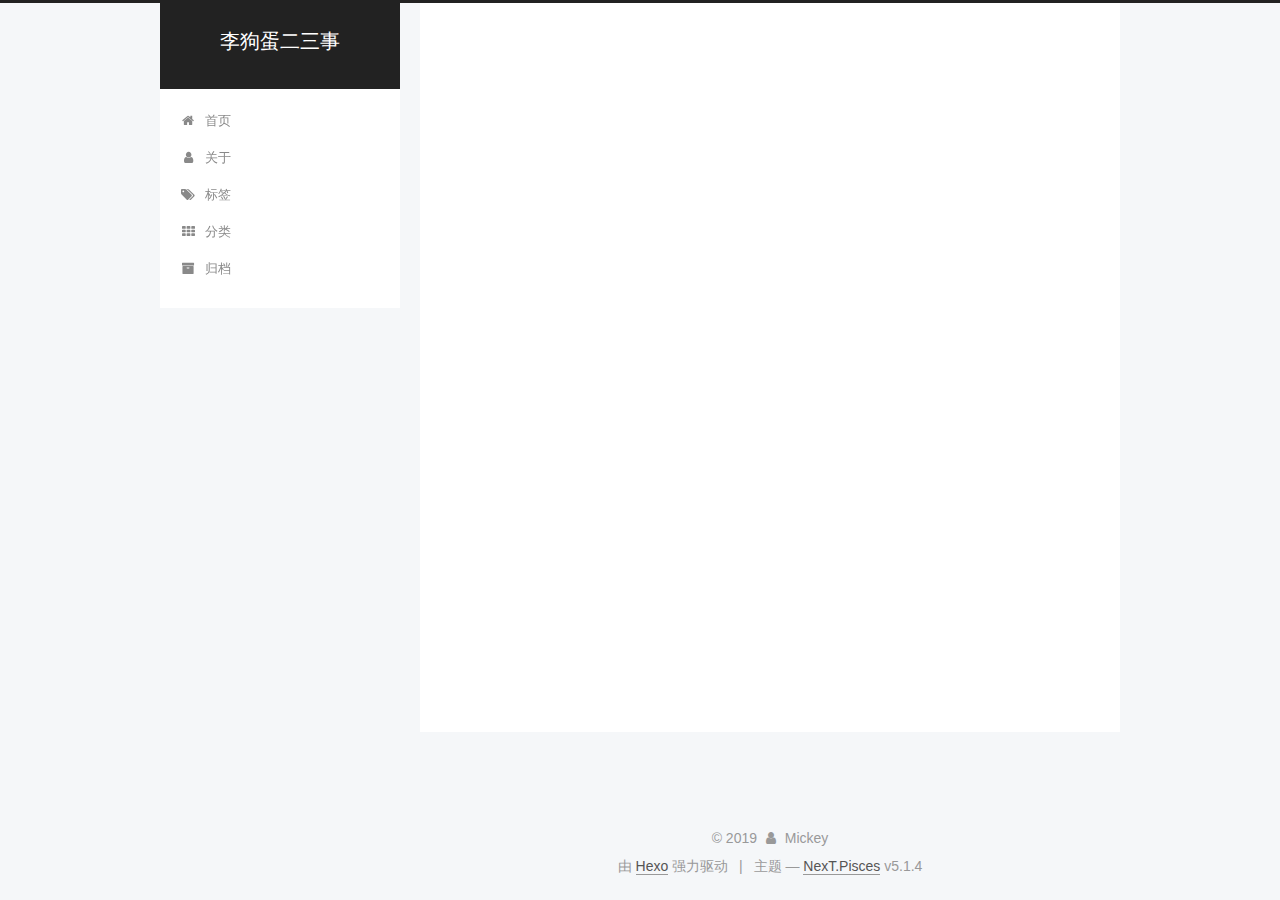
==== commit a53af44f: "Site updated: 2019-07-28 23:32:32" ====
--- a/index.html
+++ b/index.html
@@ -355,1633 +355,14 @@
 
       
         
-          
-            <h1 id="Python数据分析——导学"><a href="#Python数据分析——导学" class="headerlink" title="Python数据分析——导学"></a>Python数据分析——导学</h1><h2 id="概述"><a href="#概述" class="headerlink" title="概述"></a>概述</h2><p>==掌握表示、清洗、统计、展示数据的能力==</p>
-<ul>
-<li>Numpy        表示存取数据，操作一组数据的方法</li>
-<li>Matplotlib   绘制数据图形 </li>
-<li>Pandas        操作数据的方法</li>
-<li>Projects       一些实例</li>
-</ul>
-<table>
-<thead>
-<tr>
-<th align="center">一个数据</th>
-<th>表达一个含义</th>
-</tr>
-</thead>
-<tbody><tr>
-<td align="center"><strong>一组数据</strong></td>
-<td><strong>表达一个或多个含义</strong></td>
-</tr>
-</tbody></table>
-<p>与一组数据相关的那些事儿：如何理解一组数据表达的含义</p>
-<p>摘要：有损地提取数据特征的过程</p>
-<p>经过摘要后，数据有以下特征：</p>
-<ul>
-<li><p>基本统计（含排序）</p>
-</li>
-<li><p>分布/累计统计</p>
-</li>
-<li><p>数据特征</p>
-<p>​    相关性、周期性</p>
-</li>
-<li><p>数据挖掘（形成知识）</p>
-</li>
-</ul>
-<p>编程工具</p>
-<ul>
-<li><p>使用Anaconda IDE集成开发工具</p>
-</li>
-<li><p>需要理解和掌握如下工具的使用</p>
-<p>conda   Spyder    IPython</p>
-</li>
-</ul>
-<p>内容组织</p>
-<ul>
-<li>坐标图的绘制</li>
-<li>极坐标图的绘制</li>
-<li>饼图的绘制</li>
-<li>散点图的绘制</li>
-<li>直方图的绘制</li>
-<li>实例1：图像的手绘效果</li>
-<li>实例2：引力波的绘制</li>
-<li>实例3：房价趋势的关联因素分析</li>
-<li>实例4：股票数据的趋势分析曲线</li>
-</ul>
-<hr>
-<h2 id="Python语言的开发工具的选择"><a href="#Python语言的开发工具的选择" class="headerlink" title="Python语言的开发工具的选择"></a>Python语言的开发工具的选择</h2><p>常用的Python IDE工具：</p>
-<table>
-<thead>
-<tr>
-<th align="center">文本工具类 IDE</th>
-<th align="center">集成工具类 IDE</th>
-</tr>
-</thead>
-<tbody><tr>
-<td align="center"><strong>IDLE</strong></td>
-<td align="center"><strong>Pycharm</strong></td>
-</tr>
-<tr>
-<td align="center">Notepad++</td>
-<td align="center">Wing</td>
-</tr>
-<tr>
-<td align="center"><strong>Subline Text</strong></td>
-<td align="center">PyDev and Eclipse</td>
-</tr>
-<tr>
-<td align="center">Vim and Emacs</td>
-<td align="center">Visual Studio</td>
-</tr>
-<tr>
-<td align="center">Atom</td>
-<td align="center"><strong>Anaconda and Spyder</strong></td>
-</tr>
-<tr>
-<td align="center">Komodo Edit</td>
-<td align="center">Canopy</td>
-</tr>
-</tbody></table>
-<p>IDLE：自带、默认、常用、入门级</p>
-<p>​            交互式 、文件式</p>
-<p>适用于：Python入门、功能简单直接、300+代码以内</p>
-<p>Subline Text：专为程序员开发的第三方专用编程工具</p>
-<p>​                          专业编程体验</p>
-<p>​                          多种编程风格：代码高亮、自动补齐</p>
-<p>​                          工具非注册免费使用（功能相同）</p>
-<p>Wing：公司维护，工具收费</p>
-<p>​             调试功能丰富</p>
-<p>​             版本控制，版本同步</p>
-<p>​             适合多人共同开发</p>
-<p>Visual Studio   PTVS：微软公司维护</p>
-<p>​                                       Win环境为主</p>
-<p>​                                       调试功能丰富</p>
-<p>Eclipse   PyDev：开源IDE开发工具（早年为JAVA开发的IDE）</p>
-<p>​                              需要一定的开发经验</p>
-<p>Pycharm：社区版免费</p>
-<p>​                    简单，集成度高</p>
-<p>​                    适合较复杂的工程（游戏开发课程会使用）</p>
-<p>科学计算、数据分析：Canopy、Anaconda（同一个人开发，Numpy和Scipy的贡献者）</p>
-<p>Canopy：公司维护，工具收费</p>
-<p>​                 支持近500个第三方库</p>
-<p>​                 适合科学计算领域应用开发</p>
-<p>Anaconda：开源免费</p>
-<p>​                     支持800个第三方库</p>
-<p>适合自己的IDE才是最好的！！！</p>
-<h2 id="Anaconda-IDE的使用"><a href="#Anaconda-IDE的使用" class="headerlink" title="Anaconda IDE的使用"></a>Anaconda IDE的使用</h2><ul>
-<li>开源免费</li>
-<li>支持近800个第三方库</li>
-<li>包含多个主流工具</li>
-<li>适合数据计算领域开发</li>
-<li>跨平台 Win/Linux/Mac OS</li>
-</ul>
-<p>可到<a href="http://www.continuum.iox下载" target="_blank" rel="noopener">www.continuum.iox下载</a></p>
-<p>一个集成各类Python IDE工具的集成平台</p>
-<p>来源于一个包管理和环境管理工具 Conda：</p>
-<ul>
-<li>一个工具，用于包管理和环境管理</li>
-<li>包管理与pip类似，管理Python第三方库</li>
-<li>环境管理能够允许用户使用不同版本的Python，并能灵活切换</li>
-</ul>
-<p>Anaconda：一个集合，包含conda、某版本Python、一批第三方库</p>
-<p>conda将工具、第三方库、Python版本、conda都当作包，同等对待</p>
-<p>编程工具：Spyder——编写和调试的第三方工具</p>
-<p>交互式编程环境：IPython——是一个功能强大的交互式shell</p>
-<p>​                                                    适合进行交互式数据可视化和GUI相关应用</p>
-<p>IPython只是一个前端使用界面，内核是python解释器（一段程序）</p>
-<h1 id="Python数据分析——表示"><a href="#Python数据分析——表示" class="headerlink" title="Python数据分析——表示"></a>Python数据分析——表示</h1><p>主要介绍表示数据的基本方法——Numpy ndarry类型，保存、读取数据的方法。</p>
-<h2 id="Numpy库入门"><a href="#Numpy库入门" class="headerlink" title="Numpy库入门"></a>Numpy库入门</h2><h3 id="数据的维度"><a href="#数据的维度" class="headerlink" title="数据的维度"></a>数据的维度</h3><p>从一个数据到一组数据</p>
-<p>一个数据表达一个含义、一组数据表达一个或多个含义</p>
-<p>维度：一组数据的组织形式</p>
-<p>一维数据：由对等关系的有序或无序数据构成，采用线性方式组织</p>
-<figure class="highlight python"><table><tr><td class="gutter"><pre><span class="line">1</span><br></pre></td><td class="code"><pre><span class="line"><span class="number">3.1413</span>,<span class="number">3.1398</span>,<span class="number">3.1404</span>,<span class="number">3.1401</span>,<span class="number">3.1349</span>,<span class="number">3.1376</span></span><br></pre></td></tr></table></figure>
-
-<p>对应列表、数组和集合等概念</p>
-<p><strong>列表和数组：</strong></p>
-<p>一组数据的有序结构</p>
-<p><strong>区别</strong></p>
-<p>列表：数据类型可以不同</p>
-<figure class="highlight python"><table><tr><td class="gutter"><pre><span class="line">1</span><br></pre></td><td class="code"><pre><span class="line"><span class="number">3.1413</span>,<span class="string">'pi'</span>,<span class="number">3.1404</span>,[<span class="number">3.1401</span>,<span class="number">3.1349</span>],<span class="string">'3.1376'</span></span><br></pre></td></tr></table></figure>
-
-<p>数组：数据类型相同</p>
-<figure class="highlight python"><table><tr><td class="gutter"><pre><span class="line">1</span><br></pre></td><td class="code"><pre><span class="line"><span class="number">3.1413</span>,<span class="number">3.1398</span>,<span class="number">3.1404</span>,<span class="number">3.1401</span>,<span class="number">3.1349</span>,<span class="number">3.1376</span></span><br></pre></td></tr></table></figure>
-
-<p>二维数据：由多个一维数据构成，是一维数据的组合形式</p>
-<p>表格是典型的二维数据，其中，表头是二维数据的一部分</p>
-<p>多维数据：由一维或者二维数据在新维度上扩展而成</p>
-<p>高维数据：仅利用最基本的二元关系展示数据间的复杂结构</p>
-<figure class="highlight python"><table><tr><td class="gutter"><pre><span class="line">1</span><br><span class="line">2</span><br><span class="line">3</span><br><span class="line">4</span><br><span class="line">5</span><br><span class="line">6</span><br><span class="line">7</span><br><span class="line">8</span><br><span class="line">9</span><br><span class="line">10</span><br></pre></td><td class="code"><pre><span class="line">&#123;</span><br><span class="line">    <span class="string">"firstName"</span> : <span class="string">"Tian"</span>,</span><br><span class="line">    <span class="string">"lastName"</span>  : <span class="string">"Song"</span>,</span><br><span class="line">    <span class="string">"address"</span>   :&#123;</span><br><span class="line">                  <span class="string">"streetAddr"</span> : <span class="string">"中关村南大街5号"</span>,</span><br><span class="line">                  <span class="string">"city"</span>       : <span class="string">"北京市"</span>,</span><br><span class="line">                  <span class="string">"zipcode"</span>    : <span class="string">"100081"</span> </span><br><span class="line">                 &#125;,</span><br><span class="line">    <span class="string">"prof"</span>      :[<span class="string">"Computer System"</span>,<span class="string">"Security"</span>]</span><br><span class="line">&#125;</span><br></pre></td></tr></table></figure>
-
-<p>使用的是键值对，高维数据就是用键值对将数据组织起来的数据形式。</p>
-<table>
-<thead>
-<tr>
-<th align="center">数据维度</th>
-<th align="center">Python表示</th>
-</tr>
-</thead>
-<tbody><tr>
-<td align="center">一维数据</td>
-<td align="center">列表和集合类型</td>
-</tr>
-<tr>
-<td align="center">二维数据</td>
-<td align="center">列表类型</td>
-</tr>
-<tr>
-<td align="center">多维数据</td>
-<td align="center">列表类型</td>
-</tr>
-<tr>
-<td align="center">高维数据</td>
-<td align="center">字典类型或数据表示格式（JSON、XML、YAML）</td>
-</tr>
-</tbody></table>
-<h3 id="Numpy的数组对象——ndarray"><a href="#Numpy的数组对象——ndarray" class="headerlink" title="Numpy的数组对象——ndarray"></a>Numpy的数组对象——ndarray</h3><p>Numpy是一个开源的Python科学计算基础库</p>
-<ul>
-<li>一个强大的N维数组对象 ndarray</li>
-<li>广播功能函数（数组间计算）</li>
-<li>整合C/C++/Fortran代码的工具</li>
-<li>线性代数、傅里叶变换、随机数生成等功能</li>
-</ul>
-<p>Numpy是Scipy、Pandas等数据处理或科学计算库的基础</p>
-<p>Numpy的引用：import numpy as np（np是别名）——尽量使用此约定</p>
-<p>Python已经有了列表（可表示一维、二维、多维）为什么需要一个数组对象（类型）？</p>
-<p>例如：计算$A^2+B^3$，其中A和B是一维数组</p>
-<figure class="highlight python"><table><tr><td class="gutter"><pre><span class="line">1</span><br><span class="line">2</span><br><span class="line">3</span><br><span class="line">4</span><br><span class="line">5</span><br><span class="line">6</span><br><span class="line">7</span><br><span class="line">8</span><br><span class="line">9</span><br><span class="line">10</span><br></pre></td><td class="code"><pre><span class="line"><span class="function"><span class="keyword">def</span> <span class="title">pySum</span><span class="params">()</span>:</span></span><br><span class="line">    a = [<span class="number">0</span>,<span class="number">1</span>,<span class="number">2</span>,<span class="number">3</span>,<span class="number">4</span>]</span><br><span class="line">    b = [<span class="number">9</span>,<span class="number">8</span>,<span class="number">7</span>,<span class="number">6</span>,<span class="number">5</span>]</span><br><span class="line">    c = []</span><br><span class="line">    </span><br><span class="line">    <span class="keyword">for</span> i <span class="keyword">in</span> range(len(a)):</span><br><span class="line">        c.append(a[i]**<span class="number">2</span> + b[i]**<span class="number">3</span>) <span class="comment">#ls.append(x) 在列表ls最后加一个元素x</span></span><br><span class="line">        </span><br><span class="line">    <span class="keyword">return</span> c</span><br><span class="line">print(pySum())</span><br></pre></td></tr></table></figure>
-
-<p>将计算还是放在了一个个元素的计算与操作上，并不是一种有效的数组计算方法，以下使用Numpy</p>
-<figure class="highlight python"><table><tr><td class="gutter"><pre><span class="line">1</span><br><span class="line">2</span><br><span class="line">3</span><br><span class="line">4</span><br><span class="line">5</span><br><span class="line">6</span><br><span class="line">7</span><br><span class="line">8</span><br><span class="line">9</span><br><span class="line">10</span><br></pre></td><td class="code"><pre><span class="line"><span class="keyword">import</span> numpy <span class="keyword">as</span> np</span><br><span class="line"></span><br><span class="line"><span class="function"><span class="keyword">def</span> <span class="title">npSum</span><span class="params">()</span>:</span></span><br><span class="line">    a = [<span class="number">0</span>,<span class="number">1</span>,<span class="number">2</span>,<span class="number">3</span>,<span class="number">4</span>]</span><br><span class="line">    b = [<span class="number">9</span>,<span class="number">8</span>,<span class="number">7</span>,<span class="number">6</span>,<span class="number">5</span>]</span><br><span class="line">    </span><br><span class="line">    c = a**<span class="number">2</span> + b**<span class="number">3</span></span><br><span class="line">    </span><br><span class="line">    <span class="keyword">return</span> c</span><br><span class="line">print(npSum())</span><br></pre></td></tr></table></figure>
-
-<p>将两个一维数据（当维数相同时）当作两个数据直接运算。</p>
-<ul>
-<li>数组对象可以去掉元素间运算所需的循环，使一维向量更像单个数据</li>
-<li>设置专门的数组对象，经过优化，可以提升这类应用的运算速度（Numpy底层C实现）</li>
-</ul>
-<p>观察：科学计算中，一个维度所有数据的类型往往相同</p>
-<ul>
-<li>数组对象采用相同的数据类型，有助于节省运算和存储空间</li>
-</ul>
-<p>N维数组对象：ndarray</p>
-<p>ndarray实际上是一个多维数组对象，由两部分构成：</p>
-<ul>
-<li>实际的数据</li>
-<li>描述这些数据的元数据（数据维度、数据类型等）</li>
-</ul>
-<p>ndarray数组一般要求所有元素类型相同（同质），数组下标从0开始（与列表相同）</p>
-<figure class="highlight python"><table><tr><td class="gutter"><pre><span class="line">1</span><br><span class="line">2</span><br><span class="line">3</span><br><span class="line">4</span><br></pre></td><td class="code"><pre><span class="line">a = np.array([[<span class="number">0</span>,<span class="number">1</span>,<span class="number">2</span>,<span class="number">3</span>,<span class="number">4</span>],[<span class="number">9</span>,<span class="number">8</span>,<span class="number">7</span>,<span class="number">6</span>,<span class="number">5</span>]])<span class="comment">#np.array()生成一个ndarray数组，array是别名</span></span><br><span class="line">print(a)</span><br><span class="line">&gt;&gt;&gt;[[<span class="number">0</span>,<span class="number">1</span>,<span class="number">2</span>,<span class="number">3</span>,<span class="number">4</span>]</span><br><span class="line">    [<span class="number">9</span>,<span class="number">8</span>,<span class="number">7</span>,<span class="number">6</span>,<span class="number">5</span>]]<span class="comment">#np.array()输出成[]形式，元素由空格分隔</span></span><br></pre></td></tr></table></figure>
-
-<p>轴（axis）：保存数据的维度    秩（rank）：轴的数量</p>
-<table>
-<thead>
-<tr>
-<th>属性</th>
-<th>说明</th>
-</tr>
-</thead>
-<tbody><tr>
-<td>.ndim</td>
-<td>秩，即轴的数量或维度的数量</td>
-</tr>
-<tr>
-<td>.shape</td>
-<td>ndarray对象的尺度，对于矩阵，n行m列</td>
-</tr>
-<tr>
-<td>.size</td>
-<td>ndarray对象元素的个数，相当于.shape中n*m的值</td>
-</tr>
-<tr>
-<td>.dtype</td>
-<td>ndarray对象的元素类型</td>
-</tr>
-<tr>
-<td>.itemsize</td>
-<td>ndarray对象中每个元素的大小，以字节为单位</td>
-</tr>
-</tbody></table>
-<figure class="highlight python"><table><tr><td class="gutter"><pre><span class="line">1</span><br><span class="line">2</span><br><span class="line">3</span><br><span class="line">4</span><br><span class="line">5</span><br><span class="line">6</span><br><span class="line">7</span><br><span class="line">8</span><br><span class="line">9</span><br><span class="line">10</span><br><span class="line">11</span><br><span class="line">12</span><br></pre></td><td class="code"><pre><span class="line"><span class="keyword">import</span> numpy <span class="keyword">as</span> np</span><br><span class="line">a = np.array([[<span class="number">0</span>,<span class="number">1</span>,<span class="number">2</span>,<span class="number">3</span>,<span class="number">4</span>],[<span class="number">9</span>,<span class="number">8</span>,<span class="number">7</span>,<span class="number">6</span>,<span class="number">5</span>]])</span><br><span class="line">a.ndim</span><br><span class="line">&gt;&gt;&gt;<span class="number">2</span></span><br><span class="line">a.shape</span><br><span class="line">&gt;&gt;&gt;(<span class="number">2</span>,<span class="number">5</span>)</span><br><span class="line">a.size</span><br><span class="line">&gt;&gt;&gt;<span class="number">10</span></span><br><span class="line">a.dtype</span><br><span class="line">&gt;&gt;&gt;dtype(<span class="string">'int32'</span>)   <span class="comment">#ndarray定义的元素类型</span></span><br><span class="line">a.itemsize</span><br><span class="line">&gt;&gt;&gt;<span class="number">4</span></span><br></pre></td></tr></table></figure>
-
-<p>ndarray元素类型</p>
-<table>
-<thead>
-<tr>
-<th>数据类型</th>
-<th>说明</th>
-</tr>
-</thead>
-<tbody><tr>
-<td>bool</td>
-<td>布尔类型，True或False</td>
-</tr>
-<tr>
-<td>intc</td>
-<td>与C语言中的int类型一致，一般是int32或int64</td>
-</tr>
-<tr>
-<td>intp</td>
-<td>用于索引的整数，与C语言中的ssize_t一致，int32或者int64</td>
-</tr>
-<tr>
-<td>int8</td>
-<td>字节长度的整数，取值：[-128,127]</td>
-</tr>
-<tr>
-<td>int16</td>
-<td>16位长度的整数，取值：[-32768,32767]</td>
-</tr>
-<tr>
-<td>int32</td>
-<td>32位长度的整数，取值：[-2^31^,2^31^-1]</td>
-</tr>
-<tr>
-<td>int64</td>
-<td>64位长度的整数，取值：[-2^63^,2^63^-1]</td>
-</tr>
-<tr>
-<td>uint8</td>
-<td>8位无符号整数，取值:[0,255]</td>
-</tr>
-<tr>
-<td>uint16</td>
-<td>16位无符号整数，取值[0,65535]</td>
-</tr>
-<tr>
-<td>uint32</td>
-<td>32位无符号整数，取值[0,2^32^-1]</td>
-</tr>
-<tr>
-<td>uint64</td>
-<td>64位无符号整数，取值[0,2^64^-1]</td>
-</tr>
-<tr>
-<td>float16</td>
-<td>16位半精度浮点数：1位符号位，5位指数，10位尾数</td>
-</tr>
-<tr>
-<td>float32</td>
-<td>32位半精度浮点数：1位符号位，8位指数，23位尾数</td>
-</tr>
-<tr>
-<td>float64</td>
-<td>64位半精度浮点数：1位符号位，11位指数，52位尾数</td>
-</tr>
-<tr>
-<td>complex64</td>
-<td>复数类型，实部和虚部都是32位浮点数</td>
-</tr>
-<tr>
-<td>complex128</td>
-<td>复数类型，实部和虚部都是64位浮点数</td>
-</tr>
-</tbody></table>
-<p>复数类型=实部（.real）+虚部（.image)</p>
-<p><strong>对比：</strong>Python语法仅支持整数、浮点数和复数3种类型（整数无范围限制，浮点数和复数各只有一种）</p>
-<p>为何ndarray要支持如此多种不同的元素类型呢？</p>
-<ul>
-<li>科学计算涉及数据较多，对存储和性能都有较高要求</li>
-<li>对元素类型精细定义，有助于Numpy合理使用存储空间并优化性能</li>
-<li>对元素类型精确定义，有助于程序员对程序规模有合理评估</li>
-</ul>
-<p>事实上，ndarray也可以由非同质对象构成，非同质ndarray元素为对象类型，非同质ndarray对象无法有效发挥Numpy优势，尽量避免使用。</p>
-<figure class="highlight python"><table><tr><td class="gutter"><pre><span class="line">1</span><br><span class="line">2</span><br><span class="line">3</span><br><span class="line">4</span><br><span class="line">5</span><br><span class="line">6</span><br><span class="line">7</span><br><span class="line">8</span><br><span class="line">9</span><br><span class="line">10</span><br><span class="line">11</span><br><span class="line">12</span><br></pre></td><td class="code"><pre><span class="line"><span class="keyword">import</span> numpy <span class="keyword">as</span> np</span><br><span class="line">x = np.array([[<span class="number">0</span>,<span class="number">1</span>,<span class="number">2</span>,<span class="number">3</span>,<span class="number">4</span>],[<span class="number">9</span>,<span class="number">8</span>,<span class="number">7</span>,<span class="number">6</span>]])</span><br><span class="line">x.shape</span><br><span class="line">&gt;&gt;&gt;(<span class="number">2</span>,)</span><br><span class="line">x.dtype</span><br><span class="line">&gt;&gt;&gt;dtype(<span class="string">'O'</span>)<span class="comment">#元素类型不同或元素维度不同，返回对象</span></span><br><span class="line">print(x)</span><br><span class="line">&gt;&gt;&gt;[list([<span class="number">0</span>, <span class="number">1</span>, <span class="number">2</span>, <span class="number">3</span>, <span class="number">4</span>]) list([<span class="number">9</span>, <span class="number">8</span>, <span class="number">7</span>, <span class="number">6</span>])]</span><br><span class="line">x.itemsize</span><br><span class="line">&gt;&gt;&gt;<span class="number">4</span></span><br><span class="line">x.size</span><br><span class="line">&gt;&gt;&gt;<span class="number">2</span></span><br></pre></td></tr></table></figure>
-
-<h3 id="ndarray数组的创建和变换"><a href="#ndarray数组的创建和变换" class="headerlink" title="ndarray数组的创建和变换"></a>ndarray数组的创建和变换</h3><ul>
-<li>从Python中的列表、元组等类型创建ndarray数组</li>
-<li>使用Numpy中函数创建ndarray数组，如：arange,ones,zeros等</li>
-<li>从字节流（raw bytes）中创建ndarray数组</li>
-<li>从文件中读取特定格式，创建ndarray数组</li>
-</ul>
-<p>1.从Python中的列表、元组等类型创建ndarray数组</p>
-<p>​          x = np.array(list/tuple)</p>
-<p>​          x = np.array(list/tuple,dtype=np.float32)</p>
-<p>当np.array()不指定dtype时，Numpy将根据数据情况关联一个dtype类型</p>
-<figure class="highlight python"><table><tr><td class="gutter"><pre><span class="line">1</span><br><span class="line">2</span><br><span class="line">3</span><br><span class="line">4</span><br><span class="line">5</span><br><span class="line">6</span><br><span class="line">7</span><br><span class="line">8</span><br><span class="line">9</span><br><span class="line">10</span><br><span class="line">11</span><br><span class="line">12</span><br></pre></td><td class="code"><pre><span class="line"><span class="keyword">import</span> numpy <span class="keyword">as</span> np</span><br><span class="line">x = np.array([<span class="number">0</span>,<span class="number">1</span>,<span class="number">2</span>,<span class="number">3</span>])<span class="comment">#从列表类型创建</span></span><br><span class="line">print(x)</span><br><span class="line">&gt;&gt;&gt;[<span class="number">0</span> <span class="number">1</span> <span class="number">2</span> <span class="number">3</span>]</span><br><span class="line">x = np.array((<span class="number">4</span>,<span class="number">5</span>,<span class="number">6</span>,<span class="number">7</span>))<span class="comment">#从元组类型创建</span></span><br><span class="line">print(x)</span><br><span class="line">&gt;&gt;&gt;[<span class="number">4</span> <span class="number">5</span> <span class="number">6</span> <span class="number">7</span>]</span><br><span class="line">x = np.array([[<span class="number">1</span>,<span class="number">2</span>],[<span class="number">9</span>,<span class="number">8</span>],(<span class="number">0.1</span>,<span class="number">0.2</span>)])<span class="comment">#从列表和元组混合类型创建（只要包含数据个数相同）</span></span><br><span class="line">print(x)</span><br><span class="line">&gt;&gt;&gt;[[<span class="number">1.</span> <span class="number">2.</span>]</span><br><span class="line">    [<span class="number">9.</span> <span class="number">8.</span>]</span><br><span class="line">    [<span class="number">0.1</span> <span class="number">0.2</span>]]</span><br></pre></td></tr></table></figure>
-
-<p>2.使用Numpy中函数创建ndarray数组，如：arange，ones，zeros等</p>
-<table>
-<thead>
-<tr>
-<th>函数</th>
-<th>说明</th>
-</tr>
-</thead>
-<tbody><tr>
-<td>np.arange(n)</td>
-<td>类似于range()函数，返回ndarray类型，元素从0到n-1</td>
-</tr>
-<tr>
-<td>np.ones(shape)</td>
-<td>根据shape生成一个全1数组，shape是元组类型</td>
-</tr>
-<tr>
-<td>np.zeros(shape)</td>
-<td>根据shape生成一个全0数组，shape是元组类型</td>
-</tr>
-<tr>
-<td>np.full(shape,val)</td>
-<td>根据shape生成一个数组，每个元素值都是val</td>
-</tr>
-<tr>
-<td>np.eye(n)</td>
-<td>创建一个正方的n*n单位矩阵，对角线为1，其余为0</td>
-</tr>
-</tbody></table>
-<figure class="highlight python"><table><tr><td class="gutter"><pre><span class="line">1</span><br><span class="line">2</span><br><span class="line">3</span><br><span class="line">4</span><br><span class="line">5</span><br><span class="line">6</span><br><span class="line">7</span><br><span class="line">8</span><br><span class="line">9</span><br><span class="line">10</span><br><span class="line">11</span><br><span class="line">12</span><br><span class="line">13</span><br><span class="line">14</span><br><span class="line">15</span><br><span class="line">16</span><br><span class="line">17</span><br><span class="line">18</span><br><span class="line">19</span><br><span class="line">20</span><br><span class="line">21</span><br><span class="line">22</span><br><span class="line">23</span><br><span class="line">24</span><br><span class="line">25</span><br></pre></td><td class="code"><pre><span class="line"><span class="keyword">import</span> numpy <span class="keyword">as</span> np</span><br><span class="line"><span class="meta">&gt;&gt;&gt; </span>np.arange(<span class="number">10</span>)</span><br><span class="line">array([<span class="number">0</span>, <span class="number">1</span>, <span class="number">2</span>, <span class="number">3</span>, <span class="number">4</span>, <span class="number">5</span>, <span class="number">6</span>, <span class="number">7</span>, <span class="number">8</span>, <span class="number">9</span>])</span><br><span class="line"><span class="meta">&gt;&gt;&gt; </span>np.ones((<span class="number">3</span>,<span class="number">6</span>))</span><br><span class="line">array([[<span class="number">1.</span>, <span class="number">1.</span>, <span class="number">1.</span>, <span class="number">1.</span>, <span class="number">1.</span>, <span class="number">1.</span>],</span><br><span class="line">       [<span class="number">1.</span>, <span class="number">1.</span>, <span class="number">1.</span>, <span class="number">1.</span>, <span class="number">1.</span>, <span class="number">1.</span>],</span><br><span class="line">       [<span class="number">1.</span>, <span class="number">1.</span>, <span class="number">1.</span>, <span class="number">1.</span>, <span class="number">1.</span>, <span class="number">1.</span>]])</span><br><span class="line"><span class="meta">&gt;&gt;&gt; </span>np.zeros((<span class="number">3</span>,<span class="number">6</span>),dtype=np.int32)</span><br><span class="line">array([[<span class="number">0</span>, <span class="number">0</span>, <span class="number">0</span>, <span class="number">0</span>, <span class="number">0</span>, <span class="number">0</span>],</span><br><span class="line">       [<span class="number">0</span>, <span class="number">0</span>, <span class="number">0</span>, <span class="number">0</span>, <span class="number">0</span>, <span class="number">0</span>],</span><br><span class="line">       [<span class="number">0</span>, <span class="number">0</span>, <span class="number">0</span>, <span class="number">0</span>, <span class="number">0</span>, <span class="number">0</span>]])</span><br><span class="line"><span class="meta">&gt;&gt;&gt; </span>np.eye(<span class="number">5</span>)</span><br><span class="line">array([[<span class="number">1.</span>, <span class="number">0.</span>, <span class="number">0.</span>, <span class="number">0.</span>, <span class="number">0.</span>],</span><br><span class="line">       [<span class="number">0.</span>, <span class="number">1.</span>, <span class="number">0.</span>, <span class="number">0.</span>, <span class="number">0.</span>],</span><br><span class="line">       [<span class="number">0.</span>, <span class="number">0.</span>, <span class="number">1.</span>, <span class="number">0.</span>, <span class="number">0.</span>],</span><br><span class="line">       [<span class="number">0.</span>, <span class="number">0.</span>, <span class="number">0.</span>, <span class="number">1.</span>, <span class="number">0.</span>],</span><br><span class="line">       [<span class="number">0.</span>, <span class="number">0.</span>, <span class="number">0.</span>, <span class="number">0.</span>, <span class="number">1.</span>]])</span><br><span class="line"><span class="meta">&gt;&gt;&gt; </span>np.ones((<span class="number">2</span>,<span class="number">3</span>,<span class="number">4</span>))</span><br><span class="line">array([[[<span class="number">1.</span>, <span class="number">1.</span>, <span class="number">1.</span>, <span class="number">1.</span>],</span><br><span class="line">        [<span class="number">1.</span>, <span class="number">1.</span>, <span class="number">1.</span>, <span class="number">1.</span>],</span><br><span class="line">        [<span class="number">1.</span>, <span class="number">1.</span>, <span class="number">1.</span>, <span class="number">1.</span>]],</span><br><span class="line"></span><br><span class="line">       [[<span class="number">1.</span>, <span class="number">1.</span>, <span class="number">1.</span>, <span class="number">1.</span>],</span><br><span class="line">        [<span class="number">1.</span>, <span class="number">1.</span>, <span class="number">1.</span>, <span class="number">1.</span>],</span><br><span class="line">        [<span class="number">1.</span>, <span class="number">1.</span>, <span class="number">1.</span>, <span class="number">1.</span>]]])</span><br></pre></td></tr></table></figure>
-
-<table>
-<thead>
-<tr>
-<th>函数</th>
-<th>说明</th>
-</tr>
-</thead>
-<tbody><tr>
-<td>np.ones_like(a)</td>
-<td>根据数组a的形状生成一个全1数组</td>
-</tr>
-<tr>
-<td>np.zeros_like(a)</td>
-<td>根据数组a的形状生成一个全0数组</td>
-</tr>
-<tr>
-<td>np.full_like(a,val)</td>
-<td>根据数组a的形状生成一个数组，每个元素值都是val</td>
-</tr>
-<tr>
-<td>np.linspace()</td>
-<td>根据起止数据等间距地填充数据，形成数组</td>
-</tr>
-<tr>
-<td>np.concatenate()</td>
-<td>将两个或多个数组合并成一个新的数组</td>
-</tr>
-</tbody></table>
-<figure class="highlight python"><table><tr><td class="gutter"><pre><span class="line">1</span><br><span class="line">2</span><br><span class="line">3</span><br><span class="line">4</span><br><span class="line">5</span><br><span class="line">6</span><br><span class="line">7</span><br><span class="line">8</span><br></pre></td><td class="code"><pre><span class="line"><span class="meta">&gt;&gt;&gt; </span>np.linspace(<span class="number">1</span>,<span class="number">10</span>,<span class="number">4</span>)<span class="comment">#默认endpoint=True 表示包含末尾数等分四个（其实是三份）</span></span><br><span class="line">array([ <span class="number">1.</span>,  <span class="number">4.</span>,  <span class="number">7.</span>, <span class="number">10.</span>])</span><br><span class="line"><span class="meta">&gt;&gt;&gt; </span>np.linspace(<span class="number">1</span>,<span class="number">10</span>,<span class="number">4</span>,endpoint=<span class="literal">False</span>)<span class="comment">#endpoint=False 表示不包含末尾数等分四份</span></span><br><span class="line">array([<span class="number">1.</span>  , <span class="number">3.25</span>, <span class="number">5.5</span> , <span class="number">7.75</span>])</span><br><span class="line"><span class="meta">&gt;&gt;&gt; </span>a = np.linspace(<span class="number">1</span>,<span class="number">10</span>,<span class="number">4</span>)</span><br><span class="line"><span class="meta">&gt;&gt;&gt; </span>b = np.linspace(<span class="number">1</span>,<span class="number">10</span>,<span class="number">4</span>,endpoint=<span class="literal">False</span>)</span><br><span class="line"><span class="meta">&gt;&gt;&gt; </span>np.concatenate((a,b))</span><br><span class="line">array([ <span class="number">1.</span>  ,  <span class="number">4.</span>  ,  <span class="number">7.</span>  , <span class="number">10.</span>  ,  <span class="number">1.</span>  ,  <span class="number">3.25</span>,  <span class="number">5.5</span> ,  <span class="number">7.75</span>])</span><br></pre></td></tr></table></figure>
-
-<p>==Numpy用于科学计算，往往都是浮点数！！！==</p>
-<p>ndarray数组的变换</p>
-<p>对于创建后的ndarray数组，可以对其进行维度变换和元素类型变换</p>
-<p>​                        a = np.ones((2,3,4),dtype=np.int32)</p>
-<p>ndarray数组的维度变换</p>
-<table>
-<thead>
-<tr>
-<th>方法</th>
-<th>说明</th>
-</tr>
-</thead>
-<tbody><tr>
-<td>.reshape(shape)</td>
-<td>不改变数组元素，返回一个shape形状的数组，原数组不变</td>
-</tr>
-<tr>
-<td>.resize(shape)</td>
-<td>与.reshape()功能一致，但修改原数组</td>
-</tr>
-<tr>
-<td>.swapaxes(ax1,ax2)</td>
-<td>将数组n个维度中两个维度进行变换</td>
-</tr>
-<tr>
-<td>.flatten()</td>
-<td>对数组进行降维，返回折叠后的一维数组，原数组不变</td>
-</tr>
-</tbody></table>
-<figure class="highlight python"><table><tr><td class="gutter"><pre><span class="line">1</span><br><span class="line">2</span><br><span class="line">3</span><br><span class="line">4</span><br><span class="line">5</span><br><span class="line">6</span><br><span class="line">7</span><br><span class="line">8</span><br><span class="line">9</span><br><span class="line">10</span><br><span class="line">11</span><br><span class="line">12</span><br><span class="line">13</span><br><span class="line">14</span><br><span class="line">15</span><br><span class="line">16</span><br><span class="line">17</span><br><span class="line">18</span><br><span class="line">19</span><br><span class="line">20</span><br><span class="line">21</span><br><span class="line">22</span><br><span class="line">23</span><br><span class="line">24</span><br><span class="line">25</span><br><span class="line">26</span><br></pre></td><td class="code"><pre><span class="line"><span class="comment">#reshape另生成一个数组，不改变原数组；而resize改变原数组（覆盖原数组）</span></span><br><span class="line"><span class="meta">&gt;&gt;&gt; </span>a = np.ones((<span class="number">2</span>,<span class="number">3</span>,<span class="number">4</span>),dtype=np.int32)</span><br><span class="line"><span class="meta">&gt;&gt;&gt; </span>a.reshape((<span class="number">3</span>,<span class="number">8</span>))</span><br><span class="line">array([[<span class="number">1</span>, <span class="number">1</span>, <span class="number">1</span>, <span class="number">1</span>, <span class="number">1</span>, <span class="number">1</span>, <span class="number">1</span>, <span class="number">1</span>],</span><br><span class="line">       [<span class="number">1</span>, <span class="number">1</span>, <span class="number">1</span>, <span class="number">1</span>, <span class="number">1</span>, <span class="number">1</span>, <span class="number">1</span>, <span class="number">1</span>],</span><br><span class="line">       [<span class="number">1</span>, <span class="number">1</span>, <span class="number">1</span>, <span class="number">1</span>, <span class="number">1</span>, <span class="number">1</span>, <span class="number">1</span>, <span class="number">1</span>]])</span><br><span class="line"><span class="meta">&gt;&gt;&gt; </span>print(a)</span><br><span class="line">[[[<span class="number">1</span> <span class="number">1</span> <span class="number">1</span> <span class="number">1</span>]</span><br><span class="line">  [<span class="number">1</span> <span class="number">1</span> <span class="number">1</span> <span class="number">1</span>]</span><br><span class="line">  [<span class="number">1</span> <span class="number">1</span> <span class="number">1</span> <span class="number">1</span>]]</span><br><span class="line"></span><br><span class="line"> [[<span class="number">1</span> <span class="number">1</span> <span class="number">1</span> <span class="number">1</span>]</span><br><span class="line">  [<span class="number">1</span> <span class="number">1</span> <span class="number">1</span> <span class="number">1</span>]</span><br><span class="line">  [<span class="number">1</span> <span class="number">1</span> <span class="number">1</span> <span class="number">1</span>]]]</span><br><span class="line"><span class="meta">&gt;&gt;&gt; </span>a.resize((<span class="number">3</span>,<span class="number">8</span>))</span><br><span class="line"><span class="meta">&gt;&gt;&gt; </span>print(a)</span><br><span class="line">[[<span class="number">1</span> <span class="number">1</span> <span class="number">1</span> <span class="number">1</span> <span class="number">1</span> <span class="number">1</span> <span class="number">1</span> <span class="number">1</span>]</span><br><span class="line"> [<span class="number">1</span> <span class="number">1</span> <span class="number">1</span> <span class="number">1</span> <span class="number">1</span> <span class="number">1</span> <span class="number">1</span> <span class="number">1</span>]</span><br><span class="line"> [<span class="number">1</span> <span class="number">1</span> <span class="number">1</span> <span class="number">1</span> <span class="number">1</span> <span class="number">1</span> <span class="number">1</span> <span class="number">1</span>]]</span><br><span class="line"><span class="comment">#.flatten也不改变原数组，只是另生成一个降维数组</span></span><br><span class="line"><span class="meta">&gt;&gt;&gt; </span>a.flatten()</span><br><span class="line">array([<span class="number">1</span>, <span class="number">1</span>, <span class="number">1</span>, <span class="number">1</span>, <span class="number">1</span>, <span class="number">1</span>, <span class="number">1</span>, <span class="number">1</span>, <span class="number">1</span>, <span class="number">1</span>, <span class="number">1</span>, <span class="number">1</span>, <span class="number">1</span>, <span class="number">1</span>, <span class="number">1</span>, <span class="number">1</span>, <span class="number">1</span>, <span class="number">1</span>, <span class="number">1</span>, <span class="number">1</span>, <span class="number">1</span>, <span class="number">1</span>,</span><br><span class="line">       <span class="number">1</span>, <span class="number">1</span>])</span><br><span class="line"><span class="meta">&gt;&gt;&gt; </span>b = a.flatten()</span><br><span class="line"><span class="meta">&gt;&gt;&gt; </span>print(b)</span><br><span class="line">[<span class="number">1</span> <span class="number">1</span> <span class="number">1</span> <span class="number">1</span> <span class="number">1</span> <span class="number">1</span> <span class="number">1</span> <span class="number">1</span> <span class="number">1</span> <span class="number">1</span> <span class="number">1</span> <span class="number">1</span> <span class="number">1</span> <span class="number">1</span> <span class="number">1</span> <span class="number">1</span> <span class="number">1</span> <span class="number">1</span> <span class="number">1</span> <span class="number">1</span> <span class="number">1</span> <span class="number">1</span> <span class="number">1</span> <span class="number">1</span>]</span><br></pre></td></tr></table></figure>
-
-<p>元素类型转换new_a = a.astype(new_type)</p>
-<figure class="highlight python"><table><tr><td class="gutter"><pre><span class="line">1</span><br><span class="line">2</span><br><span class="line">3</span><br><span class="line">4</span><br><span class="line">5</span><br><span class="line">6</span><br><span class="line">7</span><br><span class="line">8</span><br><span class="line">9</span><br><span class="line">10</span><br><span class="line">11</span><br><span class="line">12</span><br><span class="line">13</span><br><span class="line">14</span><br><span class="line">15</span><br><span class="line">16</span><br><span class="line">17</span><br><span class="line">18</span><br><span class="line">19</span><br></pre></td><td class="code"><pre><span class="line"><span class="comment">#astype()方法一定会创建新的数组（原始数据的一个拷贝），即使两个类型一致</span></span><br><span class="line"><span class="meta">&gt;&gt;&gt; </span>a = np.ones((<span class="number">2</span>,<span class="number">3</span>,<span class="number">4</span>),dtype=np.int)</span><br><span class="line"><span class="meta">&gt;&gt;&gt; </span>print(a)</span><br><span class="line">[[[<span class="number">1</span> <span class="number">1</span> <span class="number">1</span> <span class="number">1</span>]</span><br><span class="line">  [<span class="number">1</span> <span class="number">1</span> <span class="number">1</span> <span class="number">1</span>]</span><br><span class="line">  [<span class="number">1</span> <span class="number">1</span> <span class="number">1</span> <span class="number">1</span>]]</span><br><span class="line"></span><br><span class="line"> [[<span class="number">1</span> <span class="number">1</span> <span class="number">1</span> <span class="number">1</span>]</span><br><span class="line">  [<span class="number">1</span> <span class="number">1</span> <span class="number">1</span> <span class="number">1</span>]</span><br><span class="line">  [<span class="number">1</span> <span class="number">1</span> <span class="number">1</span> <span class="number">1</span>]]]</span><br><span class="line"><span class="meta">&gt;&gt;&gt; </span>b = a.astype(np.float)</span><br><span class="line"><span class="meta">&gt;&gt;&gt; </span>print(b)</span><br><span class="line">[[[<span class="number">1.</span> <span class="number">1.</span> <span class="number">1.</span> <span class="number">1.</span>]</span><br><span class="line">  [<span class="number">1.</span> <span class="number">1.</span> <span class="number">1.</span> <span class="number">1.</span>]</span><br><span class="line">  [<span class="number">1.</span> <span class="number">1.</span> <span class="number">1.</span> <span class="number">1.</span>]]</span><br><span class="line"></span><br><span class="line"> [[<span class="number">1.</span> <span class="number">1.</span> <span class="number">1.</span> <span class="number">1.</span>]</span><br><span class="line">  [<span class="number">1.</span> <span class="number">1.</span> <span class="number">1.</span> <span class="number">1.</span>]</span><br><span class="line">  [<span class="number">1.</span> <span class="number">1.</span> <span class="number">1.</span> <span class="number">1.</span>]]]</span><br></pre></td></tr></table></figure>
-
-<p>ndarray数组向列表的转换</p>
-<p>​           ls = a.tolist()</p>
-<figure class="highlight python"><table><tr><td class="gutter"><pre><span class="line">1</span><br><span class="line">2</span><br><span class="line">3</span><br><span class="line">4</span><br><span class="line">5</span><br><span class="line">6</span><br><span class="line">7</span><br><span class="line">8</span><br><span class="line">9</span><br><span class="line">10</span><br><span class="line">11</span><br></pre></td><td class="code"><pre><span class="line"><span class="meta">&gt;&gt;&gt; </span>a = np.full((<span class="number">2</span>,<span class="number">3</span>,<span class="number">4</span>),<span class="number">25</span>,dtype=np.int32)</span><br><span class="line"><span class="meta">&gt;&gt;&gt; </span>print(a)</span><br><span class="line">[[[<span class="number">25</span> <span class="number">25</span> <span class="number">25</span> <span class="number">25</span>]</span><br><span class="line">  [<span class="number">25</span> <span class="number">25</span> <span class="number">25</span> <span class="number">25</span>]</span><br><span class="line">  [<span class="number">25</span> <span class="number">25</span> <span class="number">25</span> <span class="number">25</span>]]</span><br><span class="line"></span><br><span class="line"> [[<span class="number">25</span> <span class="number">25</span> <span class="number">25</span> <span class="number">25</span>]</span><br><span class="line">  [<span class="number">25</span> <span class="number">25</span> <span class="number">25</span> <span class="number">25</span>]</span><br><span class="line">  [<span class="number">25</span> <span class="number">25</span> <span class="number">25</span> <span class="number">25</span>]]]</span><br><span class="line"><span class="meta">&gt;&gt;&gt; </span>a.tolist()</span><br><span class="line">[[[<span class="number">25</span>, <span class="number">25</span>, <span class="number">25</span>, <span class="number">25</span>], [<span class="number">25</span>, <span class="number">25</span>, <span class="number">25</span>, <span class="number">25</span>], [<span class="number">25</span>, <span class="number">25</span>, <span class="number">25</span>, <span class="number">25</span>]], [[<span class="number">25</span>, <span class="number">25</span>, <span class="number">25</span>, <span class="number">25</span>], [<span class="number">25</span>, <span class="number">25</span>, <span class="number">25</span>, <span class="number">25</span>], [<span class="number">25</span>, <span class="number">25</span>, <span class="number">25</span>, <span class="number">25</span>]]]</span><br></pre></td></tr></table></figure>
-
-<h3 id="ndarray数组的操作"><a href="#ndarray数组的操作" class="headerlink" title="ndarray数组的操作"></a>ndarray数组的操作</h3><p>数组的索引和切片</p>
-<p>索引：获取数组中特定位置元素的过程</p>
-<p>切片：获取数组元素子集的过程</p>
-<p>一维数组的索引和切片：与Python的列表类似</p>
-<figure class="highlight python"><table><tr><td class="gutter"><pre><span class="line">1</span><br><span class="line">2</span><br><span class="line">3</span><br><span class="line">4</span><br><span class="line">5</span><br></pre></td><td class="code"><pre><span class="line"><span class="meta">&gt;&gt;&gt; </span>a = np.array([<span class="number">9</span>,<span class="number">8</span>,<span class="number">7</span>,<span class="number">6</span>,<span class="number">5</span>])</span><br><span class="line"><span class="meta">&gt;&gt;&gt; </span>print(a[<span class="number">2</span>])</span><br><span class="line"><span class="number">7</span></span><br><span class="line"><span class="meta">&gt;&gt;&gt; </span>print(a[<span class="number">1</span>:<span class="number">4</span>:<span class="number">2</span>])</span><br><span class="line">[<span class="number">8</span> <span class="number">6</span>]</span><br></pre></td></tr></table></figure>
-
-<p>多维数组的索引</p>
-<figure class="highlight python"><table><tr><td class="gutter"><pre><span class="line">1</span><br><span class="line">2</span><br><span class="line">3</span><br><span class="line">4</span><br><span class="line">5</span><br><span class="line">6</span><br><span class="line">7</span><br><span class="line">8</span><br><span class="line">9</span><br><span class="line">10</span><br><span class="line">11</span><br><span class="line">12</span><br><span class="line">13</span><br><span class="line">14</span><br><span class="line">15</span><br></pre></td><td class="code"><pre><span class="line"><span class="meta">&gt;&gt;&gt; </span>a = np.arange(<span class="number">24</span>).reshape((<span class="number">2</span>,<span class="number">3</span>,<span class="number">4</span>))</span><br><span class="line"><span class="meta">&gt;&gt;&gt; </span>print(a)</span><br><span class="line">[[[ <span class="number">0</span>  <span class="number">1</span>  <span class="number">2</span>  <span class="number">3</span>]</span><br><span class="line">  [ <span class="number">4</span>  <span class="number">5</span>  <span class="number">6</span>  <span class="number">7</span>]</span><br><span class="line">  [ <span class="number">8</span>  <span class="number">9</span> <span class="number">10</span> <span class="number">11</span>]]</span><br><span class="line"></span><br><span class="line"> [[<span class="number">12</span> <span class="number">13</span> <span class="number">14</span> <span class="number">15</span>]</span><br><span class="line">  [<span class="number">16</span> <span class="number">17</span> <span class="number">18</span> <span class="number">19</span>]</span><br><span class="line">  [<span class="number">20</span> <span class="number">21</span> <span class="number">22</span> <span class="number">23</span>]]]</span><br><span class="line"><span class="meta">&gt;&gt;&gt; </span>a[<span class="number">1</span>,<span class="number">2</span>,<span class="number">3</span>]</span><br><span class="line"><span class="number">23</span></span><br><span class="line"><span class="meta">&gt;&gt;&gt; </span>a[<span class="number">0</span>,<span class="number">1</span>,<span class="number">2</span>]</span><br><span class="line"><span class="number">6</span></span><br><span class="line"><span class="meta">&gt;&gt;&gt; </span>a[<span class="number">-1</span>,<span class="number">-2</span>,<span class="number">-3</span>]</span><br><span class="line"><span class="number">17</span></span><br></pre></td></tr></table></figure>
-
-<p>多维数组的切片</p>
-<figure class="highlight python"><table><tr><td class="gutter"><pre><span class="line">1</span><br><span class="line">2</span><br><span class="line">3</span><br><span class="line">4</span><br><span class="line">5</span><br><span class="line">6</span><br><span class="line">7</span><br><span class="line">8</span><br><span class="line">9</span><br><span class="line">10</span><br><span class="line">11</span><br><span class="line">12</span><br><span class="line">13</span><br><span class="line">14</span><br><span class="line">15</span><br><span class="line">16</span><br><span class="line">17</span><br></pre></td><td class="code"><pre><span class="line"><span class="comment">#数组a如上索引当中的</span></span><br><span class="line"><span class="meta">&gt;&gt;&gt; </span>a[:,<span class="number">1</span>,<span class="number">-3</span>]</span><br><span class="line">array([ <span class="number">5</span>, <span class="number">17</span>])</span><br><span class="line"><span class="meta">&gt;&gt;&gt; </span>a[:,<span class="number">1</span>:<span class="number">3</span>,:]</span><br><span class="line">array([[[ <span class="number">4</span>,  <span class="number">5</span>,  <span class="number">6</span>,  <span class="number">7</span>],</span><br><span class="line">        [ <span class="number">8</span>,  <span class="number">9</span>, <span class="number">10</span>, <span class="number">11</span>]],</span><br><span class="line"></span><br><span class="line">       [[<span class="number">16</span>, <span class="number">17</span>, <span class="number">18</span>, <span class="number">19</span>],</span><br><span class="line">        [<span class="number">20</span>, <span class="number">21</span>, <span class="number">22</span>, <span class="number">23</span>]]])</span><br><span class="line"><span class="meta">&gt;&gt;&gt; </span>a[:,:,::<span class="number">2</span>]</span><br><span class="line">array([[[ <span class="number">0</span>,  <span class="number">2</span>],</span><br><span class="line">        [ <span class="number">4</span>,  <span class="number">6</span>],</span><br><span class="line">        [ <span class="number">8</span>, <span class="number">10</span>]],</span><br><span class="line"></span><br><span class="line">       [[<span class="number">12</span>, <span class="number">14</span>],</span><br><span class="line">        [<span class="number">16</span>, <span class="number">18</span>],</span><br><span class="line">        [<span class="number">20</span>, <span class="number">22</span>]]])</span><br></pre></td></tr></table></figure>
-
-<h3 id="ndarray数组的运算"><a href="#ndarray数组的运算" class="headerlink" title="ndarray数组的运算"></a>ndarray数组的运算</h3><p>数组与标量（一个值）之间的运算</p>
-<p>数组与标量之间的运算作用于数组的每一个元素</p>
-<figure class="highlight python"><table><tr><td class="gutter"><pre><span class="line">1</span><br><span class="line">2</span><br><span class="line">3</span><br><span class="line">4</span><br><span class="line">5</span><br><span class="line">6</span><br><span class="line">7</span><br><span class="line">8</span><br><span class="line">9</span><br><span class="line">10</span><br><span class="line">11</span><br><span class="line">12</span><br><span class="line">13</span><br><span class="line">14</span><br><span class="line">15</span><br><span class="line">16</span><br><span class="line">17</span><br><span class="line">18</span><br><span class="line">19</span><br><span class="line">20</span><br><span class="line">21</span><br><span class="line">22</span><br></pre></td><td class="code"><pre><span class="line"><span class="comment">#计算a与元素平均值的商</span></span><br><span class="line"><span class="meta">&gt;&gt;&gt; </span>a = np.arange(<span class="number">24</span>).reshape((<span class="number">2</span>,<span class="number">3</span>,<span class="number">4</span>))</span><br><span class="line"><span class="meta">&gt;&gt;&gt; </span>print(a)</span><br><span class="line">[[[ <span class="number">0</span>  <span class="number">1</span>  <span class="number">2</span>  <span class="number">3</span>]</span><br><span class="line">  [ <span class="number">4</span>  <span class="number">5</span>  <span class="number">6</span>  <span class="number">7</span>]</span><br><span class="line">  [ <span class="number">8</span>  <span class="number">9</span> <span class="number">10</span> <span class="number">11</span>]]</span><br><span class="line"></span><br><span class="line"> [[<span class="number">12</span> <span class="number">13</span> <span class="number">14</span> <span class="number">15</span>]</span><br><span class="line">  [<span class="number">16</span> <span class="number">17</span> <span class="number">18</span> <span class="number">19</span>]</span><br><span class="line">  [<span class="number">20</span> <span class="number">21</span> <span class="number">22</span> <span class="number">23</span>]]]</span><br><span class="line"><span class="meta">&gt;&gt;&gt; </span>b = a.mean()</span><br><span class="line"><span class="meta">&gt;&gt;&gt; </span>print(b)</span><br><span class="line"><span class="number">11.5</span></span><br><span class="line"><span class="meta">&gt;&gt;&gt; </span>a = a / a.mean()</span><br><span class="line"><span class="meta">&gt;&gt;&gt; </span>print(a)</span><br><span class="line">[[[<span class="number">0.</span>         <span class="number">0.08695652</span> <span class="number">0.17391304</span> <span class="number">0.26086957</span>]</span><br><span class="line">  [<span class="number">0.34782609</span> <span class="number">0.43478261</span> <span class="number">0.52173913</span> <span class="number">0.60869565</span>]</span><br><span class="line">  [<span class="number">0.69565217</span> <span class="number">0.7826087</span>  <span class="number">0.86956522</span> <span class="number">0.95652174</span>]]</span><br><span class="line"></span><br><span class="line"> [[<span class="number">1.04347826</span> <span class="number">1.13043478</span> <span class="number">1.2173913</span>  <span class="number">1.30434783</span>]</span><br><span class="line">  [<span class="number">1.39130435</span> <span class="number">1.47826087</span> <span class="number">1.56521739</span> <span class="number">1.65217391</span>]</span><br><span class="line">  [<span class="number">1.73913043</span> <span class="number">1.82608696</span> <span class="number">1.91304348</span> <span class="number">2.</span>        ]]]</span><br></pre></td></tr></table></figure>
-
-<p>Numpy一元函数——对ndarray中的数据执行元素级运算的函数（对数组中每一个元素运算）</p>
-<table>
-<thead>
-<tr>
-<th>函数</th>
-<th>说明</th>
-</tr>
-</thead>
-<tbody><tr>
-<td>np.abs(x)  np.fabs(x)</td>
-<td>计算数组各元素的绝对值</td>
-</tr>
-<tr>
-<td>np.sqrt(x)</td>
-<td>计算数组各元素的平方根</td>
-</tr>
-<tr>
-<td>np.square(x)</td>
-<td>计算数组各元素的平方</td>
-</tr>
-<tr>
-<td>np.log(x) np.log10(x) np.log2(x)</td>
-<td>计算各元素的自然对数、10为底、2为底的对数</td>
-</tr>
-<tr>
-<td>np.ceil(x)  np.floor(x)</td>
-<td>计算数组各元素的ceiling值（向上取整）或floor值（向下取整）</td>
-</tr>
-<tr>
-<td>np.rint(x)</td>
-<td>计算数组各元素的四舍五入值</td>
-</tr>
-<tr>
-<td>np.modf(x)</td>
-<td>将数组各元素的小数和整数部分以两个独立数组形式返回</td>
-</tr>
-<tr>
-<td>np.cos(x) np.cosh(x) np.sin(x) np.sinh(x) np.tan(x) np.tanh(x)</td>
-<td>计算数组各元素的普通型和双曲型三角函数</td>
-</tr>
-<tr>
-<td>np.exp(x)</td>
-<td>计算数组各元素的指数值</td>
-</tr>
-<tr>
-<td>np.sign(x)</td>
-<td>计算数组各元素的符号值  1（+），0，-1（-）</td>
-</tr>
-</tbody></table>
-<figure class="highlight python"><table><tr><td class="gutter"><pre><span class="line">1</span><br><span class="line">2</span><br><span class="line">3</span><br><span class="line">4</span><br><span class="line">5</span><br><span class="line">6</span><br><span class="line">7</span><br><span class="line">8</span><br><span class="line">9</span><br><span class="line">10</span><br><span class="line">11</span><br><span class="line">12</span><br><span class="line">13</span><br><span class="line">14</span><br><span class="line">15</span><br><span class="line">16</span><br><span class="line">17</span><br><span class="line">18</span><br><span class="line">19</span><br><span class="line">20</span><br><span class="line">21</span><br><span class="line">22</span><br><span class="line">23</span><br><span class="line">24</span><br><span class="line">25</span><br><span class="line">26</span><br><span class="line">27</span><br><span class="line">28</span><br><span class="line">29</span><br><span class="line">30</span><br><span class="line">31</span><br><span class="line">32</span><br><span class="line">33</span><br><span class="line">34</span><br><span class="line">35</span><br><span class="line">36</span><br><span class="line">37</span><br><span class="line">38</span><br><span class="line">39</span><br><span class="line">40</span><br><span class="line">41</span><br><span class="line">42</span><br></pre></td><td class="code"><pre><span class="line"><span class="comment">#使用一元函数均不改变数组本身，都是新生成运算结果的数组</span></span><br><span class="line"><span class="meta">&gt;&gt;&gt; </span>a = np.arange(<span class="number">24</span>).reshape((<span class="number">2</span>,<span class="number">3</span>,<span class="number">4</span>))</span><br><span class="line"><span class="meta">&gt;&gt;&gt; </span>print(a)</span><br><span class="line">[[[ <span class="number">0</span>  <span class="number">1</span>  <span class="number">2</span>  <span class="number">3</span>]</span><br><span class="line">  [ <span class="number">4</span>  <span class="number">5</span>  <span class="number">6</span>  <span class="number">7</span>]</span><br><span class="line">  [ <span class="number">8</span>  <span class="number">9</span> <span class="number">10</span> <span class="number">11</span>]]</span><br><span class="line"></span><br><span class="line"> [[<span class="number">12</span> <span class="number">13</span> <span class="number">14</span> <span class="number">15</span>]</span><br><span class="line">  [<span class="number">16</span> <span class="number">17</span> <span class="number">18</span> <span class="number">19</span>]</span><br><span class="line">  [<span class="number">20</span> <span class="number">21</span> <span class="number">22</span> <span class="number">23</span>]]]</span><br><span class="line"><span class="meta">&gt;&gt;&gt; </span>np.square(a)</span><br><span class="line">array([[[  <span class="number">0</span>,   <span class="number">1</span>,   <span class="number">4</span>,   <span class="number">9</span>],</span><br><span class="line">        [ <span class="number">16</span>,  <span class="number">25</span>,  <span class="number">36</span>,  <span class="number">49</span>],</span><br><span class="line">        [ <span class="number">64</span>,  <span class="number">81</span>, <span class="number">100</span>, <span class="number">121</span>]],</span><br><span class="line"></span><br><span class="line">       [[<span class="number">144</span>, <span class="number">169</span>, <span class="number">196</span>, <span class="number">225</span>],</span><br><span class="line">        [<span class="number">256</span>, <span class="number">289</span>, <span class="number">324</span>, <span class="number">361</span>],</span><br><span class="line">        [<span class="number">400</span>, <span class="number">441</span>, <span class="number">484</span>, <span class="number">529</span>]]], dtype=int32)</span><br><span class="line"><span class="meta">&gt;&gt;&gt; </span>a = np.sqrt(a)</span><br><span class="line"><span class="meta">&gt;&gt;&gt; </span>print(a)</span><br><span class="line">[[[<span class="number">0.</span>         <span class="number">1.</span>         <span class="number">1.41421356</span> <span class="number">1.73205081</span>]</span><br><span class="line">  [<span class="number">2.</span>         <span class="number">2.23606798</span> <span class="number">2.44948974</span> <span class="number">2.64575131</span>]</span><br><span class="line">  [<span class="number">2.82842712</span> <span class="number">3.</span>         <span class="number">3.16227766</span> <span class="number">3.31662479</span>]]</span><br><span class="line"></span><br><span class="line"> [[<span class="number">3.46410162</span> <span class="number">3.60555128</span> <span class="number">3.74165739</span> <span class="number">3.87298335</span>]</span><br><span class="line">  [<span class="number">4.</span>         <span class="number">4.12310563</span> <span class="number">4.24264069</span> <span class="number">4.35889894</span>]</span><br><span class="line">  [<span class="number">4.47213595</span> <span class="number">4.58257569</span> <span class="number">4.69041576</span> <span class="number">4.79583152</span>]]]</span><br><span class="line"><span class="meta">&gt;&gt;&gt; </span>np.modf(a)</span><br><span class="line">(array([[[<span class="number">0.</span>        , <span class="number">0.</span>        , <span class="number">0.41421356</span>, <span class="number">0.73205081</span>],</span><br><span class="line">        [<span class="number">0.</span>        , <span class="number">0.23606798</span>, <span class="number">0.44948974</span>, <span class="number">0.64575131</span>],</span><br><span class="line">        [<span class="number">0.82842712</span>, <span class="number">0.</span>        , <span class="number">0.16227766</span>, <span class="number">0.31662479</span>]],</span><br><span class="line"></span><br><span class="line">       [[<span class="number">0.46410162</span>, <span class="number">0.60555128</span>, <span class="number">0.74165739</span>, <span class="number">0.87298335</span>],</span><br><span class="line">        [<span class="number">0.</span>        , <span class="number">0.12310563</span>, <span class="number">0.24264069</span>, <span class="number">0.35889894</span>],</span><br><span class="line">        [<span class="number">0.47213595</span>, <span class="number">0.58257569</span>, <span class="number">0.69041576</span>, <span class="number">0.79583152</span>]]]), </span><br><span class="line">array([[[<span class="number">0.</span>, <span class="number">1.</span>, <span class="number">1.</span>, <span class="number">1.</span>],</span><br><span class="line">        [<span class="number">2.</span>, <span class="number">2.</span>, <span class="number">2.</span>, <span class="number">2.</span>],</span><br><span class="line">        [<span class="number">2.</span>, <span class="number">3.</span>, <span class="number">3.</span>, <span class="number">3.</span>]],</span><br><span class="line"></span><br><span class="line">       [[<span class="number">3.</span>, <span class="number">3.</span>, <span class="number">3.</span>, <span class="number">3.</span>],</span><br><span class="line">        [<span class="number">4.</span>, <span class="number">4.</span>, <span class="number">4.</span>, <span class="number">4.</span>],</span><br><span class="line">        [<span class="number">4.</span>, <span class="number">4.</span>, <span class="number">4.</span>, <span class="number">4.</span>]]]))</span><br></pre></td></tr></table></figure>
-
-<p>Numpy二元函数</p>
-<table>
-<thead>
-<tr>
-<th>函数</th>
-<th>说明</th>
-</tr>
-</thead>
-<tbody><tr>
-<td>+ - * / **</td>
-<td>两个数组各元素进行对应运算</td>
-</tr>
-<tr>
-<td>np.maximum(x,y) np.fmax() np.minimum(x,y) np.fmin()</td>
-<td>元素级的最大值/最小值计算</td>
-</tr>
-<tr>
-<td>np.mod(x,y)</td>
-<td>元素级的模运算</td>
-</tr>
-<tr>
-<td>np.copysign(x,y)</td>
-<td>将数组y中各元素值的符号赋值给数组x对应元素</td>
-</tr>
-<tr>
-<td>&gt; &lt; &gt;= &lt;= == !=</td>
-<td>算数比较，产生布尔型数组</td>
-</tr>
-</tbody></table>
-<figure class="highlight python"><table><tr><td class="gutter"><pre><span class="line">1</span><br><span class="line">2</span><br><span class="line">3</span><br><span class="line">4</span><br><span class="line">5</span><br><span class="line">6</span><br><span class="line">7</span><br><span class="line">8</span><br><span class="line">9</span><br><span class="line">10</span><br><span class="line">11</span><br><span class="line">12</span><br><span class="line">13</span><br><span class="line">14</span><br><span class="line">15</span><br><span class="line">16</span><br><span class="line">17</span><br><span class="line">18</span><br><span class="line">19</span><br><span class="line">20</span><br><span class="line">21</span><br><span class="line">22</span><br><span class="line">23</span><br><span class="line">24</span><br><span class="line">25</span><br><span class="line">26</span><br><span class="line">27</span><br><span class="line">28</span><br><span class="line">29</span><br><span class="line">30</span><br><span class="line">31</span><br><span class="line">32</span><br><span class="line">33</span><br><span class="line">34</span><br></pre></td><td class="code"><pre><span class="line"><span class="meta">&gt;&gt;&gt; </span>a = np.arange(<span class="number">24</span>).reshape((<span class="number">2</span>,<span class="number">3</span>,<span class="number">4</span>))</span><br><span class="line"><span class="meta">&gt;&gt;&gt; </span>b = np.sqrt(a)</span><br><span class="line"><span class="meta">&gt;&gt;&gt; </span>print(a)</span><br><span class="line">[[[ <span class="number">0</span>  <span class="number">1</span>  <span class="number">2</span>  <span class="number">3</span>]</span><br><span class="line">  [ <span class="number">4</span>  <span class="number">5</span>  <span class="number">6</span>  <span class="number">7</span>]</span><br><span class="line">  [ <span class="number">8</span>  <span class="number">9</span> <span class="number">10</span> <span class="number">11</span>]]</span><br><span class="line"></span><br><span class="line"> [[<span class="number">12</span> <span class="number">13</span> <span class="number">14</span> <span class="number">15</span>]</span><br><span class="line">  [<span class="number">16</span> <span class="number">17</span> <span class="number">18</span> <span class="number">19</span>]</span><br><span class="line">  [<span class="number">20</span> <span class="number">21</span> <span class="number">22</span> <span class="number">23</span>]]]</span><br><span class="line"><span class="meta">&gt;&gt;&gt; </span>print(b)</span><br><span class="line">[[[<span class="number">0.</span>         <span class="number">1.</span>         <span class="number">1.41421356</span> <span class="number">1.73205081</span>]</span><br><span class="line">  [<span class="number">2.</span>         <span class="number">2.23606798</span> <span class="number">2.44948974</span> <span class="number">2.64575131</span>]</span><br><span class="line">  [<span class="number">2.82842712</span> <span class="number">3.</span>         <span class="number">3.16227766</span> <span class="number">3.31662479</span>]]</span><br><span class="line"></span><br><span class="line"> [[<span class="number">3.46410162</span> <span class="number">3.60555128</span> <span class="number">3.74165739</span> <span class="number">3.87298335</span>]</span><br><span class="line">  [<span class="number">4.</span>         <span class="number">4.12310563</span> <span class="number">4.24264069</span> <span class="number">4.35889894</span>]</span><br><span class="line">  [<span class="number">4.47213595</span> <span class="number">4.58257569</span> <span class="number">4.69041576</span> <span class="number">4.79583152</span>]]]</span><br><span class="line"><span class="meta">&gt;&gt;&gt; </span>np.maximum(a,b)         <span class="comment">#运算结果为浮点数</span></span><br><span class="line">array([[[ <span class="number">0.</span>,  <span class="number">1.</span>,  <span class="number">2.</span>,  <span class="number">3.</span>],</span><br><span class="line">        [ <span class="number">4.</span>,  <span class="number">5.</span>,  <span class="number">6.</span>,  <span class="number">7.</span>],</span><br><span class="line">        [ <span class="number">8.</span>,  <span class="number">9.</span>, <span class="number">10.</span>, <span class="number">11.</span>]],</span><br><span class="line"></span><br><span class="line">       [[<span class="number">12.</span>, <span class="number">13.</span>, <span class="number">14.</span>, <span class="number">15.</span>],</span><br><span class="line">        [<span class="number">16.</span>, <span class="number">17.</span>, <span class="number">18.</span>, <span class="number">19.</span>],</span><br><span class="line">        [<span class="number">20.</span>, <span class="number">21.</span>, <span class="number">22.</span>, <span class="number">23.</span>]]])</span><br><span class="line"><span class="meta">&gt;&gt;&gt; </span>a &gt; b</span><br><span class="line">array([[[<span class="literal">False</span>, <span class="literal">False</span>,  <span class="literal">True</span>,  <span class="literal">True</span>],</span><br><span class="line">        [ <span class="literal">True</span>,  <span class="literal">True</span>,  <span class="literal">True</span>,  <span class="literal">True</span>],</span><br><span class="line">        [ <span class="literal">True</span>,  <span class="literal">True</span>,  <span class="literal">True</span>,  <span class="literal">True</span>]],</span><br><span class="line"></span><br><span class="line">       [[ <span class="literal">True</span>,  <span class="literal">True</span>,  <span class="literal">True</span>,  <span class="literal">True</span>],</span><br><span class="line">        [ <span class="literal">True</span>,  <span class="literal">True</span>,  <span class="literal">True</span>,  <span class="literal">True</span>],</span><br><span class="line">        [ <span class="literal">True</span>,  <span class="literal">True</span>,  <span class="literal">True</span>,  <span class="literal">True</span>]]])</span><br></pre></td></tr></table></figure>
-
-<h3 id="小结"><a href="#小结" class="headerlink" title="小结"></a>小结</h3><ul>
-<li>数据的维度：一维、二维、多维、高维</li>
-<li>ndarray类型属性、创建和变换<ul>
-<li>属性：.ndim   .shape  .size  .dtype  .itemsize</li>
-<li>创建：np.arange(n)、np.ones(shape)、np.zeros(shape)、np.full(shape,val)、np.eye(n)、np.ones_like(a)、np.zeros_like(a)、np.full_like(a,val)</li>
-<li>变换：.reshape(shape)、.resize(shape)、.swapaxes(ax1,ax2)、.flatten()</li>
-</ul>
-</li>
-<li>数组的索引和切片</li>
-<li>数组的运算：一元函数、二元函数</li>
-</ul>
-<h2 id="Numpy数据存取与函数"><a href="#Numpy数据存取与函数" class="headerlink" title="Numpy数据存取与函数"></a>Numpy数据存取与函数</h2><h3 id="数据的CSV文件存取"><a href="#数据的CSV文件存取" class="headerlink" title="数据的CSV文件存取"></a>数据的CSV文件存取</h3><p>CSV文件——Comma-Separated Value，逗号分隔值</p>
-<p>CSV是一种常见的文件格式，用来存储批量数据——以单行，逗号的形式存储</p>
-<p>将数据写入CSV文件——np.savetxt(fname,array,fmt=’%.18e’,delimiter=None)</p>
-<ul>
-<li>fname：文件、字符串或产生器，可以是.gz或.bz2的压缩文件的名字</li>
-<li>array：存入文件的数组</li>
-<li>fmt：写入文件的格式(每一个元素字符串)，例如：%d %.2f %.18e（默认科学计数法18位小数）</li>
-<li>delimiter：分割字符串，默认是任何空格（CSV要求是逗号，所以将其定义为逗号）</li>
-</ul>
-<p>客观来讲，np.savetxt()并不是为了生成CSV格式文件，可生成任意风格，带任意分隔符的文件</p>
-<figure class="highlight python"><table><tr><td class="gutter"><pre><span class="line">1</span><br><span class="line">2</span><br><span class="line">3</span><br><span class="line">4</span><br><span class="line">5</span><br><span class="line">6</span><br><span class="line">7</span><br><span class="line">8</span><br><span class="line">9</span><br><span class="line">10</span><br><span class="line">11</span><br><span class="line">12</span><br><span class="line">13</span><br><span class="line">14</span><br><span class="line">15</span><br><span class="line">16</span><br><span class="line">17</span><br><span class="line">18</span><br><span class="line">19</span><br></pre></td><td class="code"><pre><span class="line"><span class="keyword">import</span> numpy <span class="keyword">as</span> np</span><br><span class="line">a = np.arange(<span class="number">100</span>).reshape(<span class="number">5</span>,<span class="number">20</span>)</span><br><span class="line">np.savetxt(<span class="string">'a.csv'</span>,a,fmt=<span class="string">'%d'</span>,delimiter=<span class="string">','</span>)</span><br><span class="line"></span><br><span class="line"><span class="number">0</span>,<span class="number">1</span>,<span class="number">2</span>,<span class="number">3</span>,<span class="number">4</span>,<span class="number">5</span>,<span class="number">6</span>,<span class="number">7</span>,<span class="number">8</span>,<span class="number">9</span>,<span class="number">10</span>,<span class="number">11</span>,<span class="number">12</span>,<span class="number">13</span>,<span class="number">14</span>,<span class="number">15</span>,<span class="number">16</span>,<span class="number">17</span>,<span class="number">18</span>,<span class="number">19</span></span><br><span class="line"><span class="number">20</span>,<span class="number">21</span>,<span class="number">22</span>,<span class="number">23</span>,<span class="number">24</span>,<span class="number">25</span>,<span class="number">26</span>,<span class="number">27</span>,<span class="number">28</span>,<span class="number">29</span>,<span class="number">30</span>,<span class="number">31</span>,<span class="number">32</span>,<span class="number">33</span>,<span class="number">34</span>,<span class="number">35</span>,<span class="number">36</span>,<span class="number">37</span>,<span class="number">38</span>,<span class="number">39</span></span><br><span class="line"><span class="number">40</span>,<span class="number">41</span>,<span class="number">42</span>,<span class="number">43</span>,<span class="number">44</span>,<span class="number">45</span>,<span class="number">46</span>,<span class="number">47</span>,<span class="number">48</span>,<span class="number">49</span>,<span class="number">50</span>,<span class="number">51</span>,<span class="number">52</span>,<span class="number">53</span>,<span class="number">54</span>,<span class="number">55</span>,<span class="number">56</span>,<span class="number">57</span>,<span class="number">58</span>,<span class="number">59</span></span><br><span class="line"><span class="number">60</span>,<span class="number">61</span>,<span class="number">62</span>,<span class="number">63</span>,<span class="number">64</span>,<span class="number">65</span>,<span class="number">66</span>,<span class="number">67</span>,<span class="number">68</span>,<span class="number">69</span>,<span class="number">70</span>,<span class="number">71</span>,<span class="number">72</span>,<span class="number">73</span>,<span class="number">74</span>,<span class="number">75</span>,<span class="number">76</span>,<span class="number">77</span>,<span class="number">78</span>,<span class="number">79</span></span><br><span class="line"><span class="number">80</span>,<span class="number">81</span>,<span class="number">82</span>,<span class="number">83</span>,<span class="number">84</span>,<span class="number">85</span>,<span class="number">86</span>,<span class="number">87</span>,<span class="number">88</span>,<span class="number">89</span>,<span class="number">90</span>,<span class="number">91</span>,<span class="number">92</span>,<span class="number">93</span>,<span class="number">94</span>,<span class="number">95</span>,<span class="number">96</span>,<span class="number">97</span>,<span class="number">98</span>,<span class="number">99</span></span><br><span class="line"></span><br><span class="line"><span class="keyword">import</span> numpy <span class="keyword">as</span> np</span><br><span class="line">a = np.arange(<span class="number">100</span>).reshape(<span class="number">5</span>,<span class="number">20</span>)</span><br><span class="line">np.savetxt(<span class="string">'a.csv'</span>,a,fmt=<span class="string">'%.1f'</span>,delimiter=<span class="string">','</span>)</span><br><span class="line"></span><br><span class="line"><span class="number">0.0</span>,<span class="number">1.0</span>,<span class="number">2.0</span>,<span class="number">3.0</span>,<span class="number">4.0</span>,<span class="number">5.0</span>,<span class="number">6.0</span>,<span class="number">7.0</span>,<span class="number">8.0</span>,<span class="number">9.0</span>,<span class="number">10.0</span>,<span class="number">11.0</span>,<span class="number">12.0</span>,<span class="number">13.0</span>,<span class="number">14.0</span>,<span class="number">15.0</span>,<span class="number">16.0</span>,<span class="number">17.0</span>,<span class="number">18.0</span>,<span class="number">19.0</span></span><br><span class="line"><span class="number">20.0</span>,<span class="number">21.0</span>,<span class="number">22.0</span>,<span class="number">23.0</span>,<span class="number">24.0</span>,<span class="number">25.0</span>,<span class="number">26.0</span>,<span class="number">27.0</span>,<span class="number">28.0</span>,<span class="number">29.0</span>,<span class="number">30.0</span>,<span class="number">31.0</span>,<span class="number">32.0</span>,<span class="number">33.0</span>,<span class="number">34.0</span>,<span class="number">35.0</span>,<span class="number">36.0</span>,<span class="number">37.0</span>,<span class="number">38.0</span>,<span class="number">39.0</span></span><br><span class="line"><span class="number">40.0</span>,<span class="number">41.0</span>,<span class="number">42.0</span>,<span class="number">43.0</span>,<span class="number">44.0</span>,<span class="number">45.0</span>,<span class="number">46.0</span>,<span class="number">47.0</span>,<span class="number">48.0</span>,<span class="number">49.0</span>,<span class="number">50.0</span>,<span class="number">51.0</span>,<span class="number">52.0</span>,<span class="number">53.0</span>,<span class="number">54.0</span>,<span class="number">55.0</span>,<span class="number">56.0</span>,<span class="number">57.0</span>,<span class="number">58.0</span>,<span class="number">59.0</span></span><br><span class="line"><span class="number">60.0</span>,<span class="number">61.0</span>,<span class="number">62.0</span>,<span class="number">63.0</span>,<span class="number">64.0</span>,<span class="number">65.0</span>,<span class="number">66.0</span>,<span class="number">67.0</span>,<span class="number">68.0</span>,<span class="number">69.0</span>,<span class="number">70.0</span>,<span class="number">71.0</span>,<span class="number">72.0</span>,<span class="number">73.0</span>,<span class="number">74.0</span>,<span class="number">75.0</span>,<span class="number">76.0</span>,<span class="number">77.0</span>,<span class="number">78.0</span>,<span class="number">79.0</span></span><br><span class="line"><span class="number">80.0</span>,<span class="number">81.0</span>,<span class="number">82.0</span>,<span class="number">83.0</span>,<span class="number">84.0</span>,<span class="number">85.0</span>,<span class="number">86.0</span>,<span class="number">87.0</span>,<span class="number">88.0</span>,<span class="number">89.0</span>,<span class="number">90.0</span>,<span class="number">91.0</span>,<span class="number">92.0</span>,<span class="number">93.0</span>,<span class="number">94.0</span>,<span class="number">95.0</span>,<span class="number">96.0</span>,<span class="number">97.0</span>,<span class="number">98.0</span>,<span class="number">99.0</span></span><br></pre></td></tr></table></figure>
-
-<p>将CSV文件数据读入到数组中——np.loadtxt(fname,dtype=np.float,delimiter=None,unpack=False)</p>
-<ul>
-<li>fname：文件、字符串或产生器，可以是.gz或.bz2的压缩文件（大规模数据）</li>
-<li>dtype：指定数据类型，可选（读取的是字符串），默认是float</li>
-<li>delimiter：解析分割的字符串，默认是空格（CSV文件是逗号）</li>
-<li>unpack：如果是True，读入属性将分别写入不同变量（默认是False写入一个数组）</li>
-</ul>
-<figure class="highlight python"><table><tr><td class="gutter"><pre><span class="line">1</span><br><span class="line">2</span><br><span class="line">3</span><br><span class="line">4</span><br><span class="line">5</span><br><span class="line">6</span><br><span class="line">7</span><br><span class="line">8</span><br><span class="line">9</span><br><span class="line">10</span><br><span class="line">11</span><br><span class="line">12</span><br><span class="line">13</span><br><span class="line">14</span><br><span class="line">15</span><br><span class="line">16</span><br><span class="line">17</span><br><span class="line">18</span><br><span class="line">19</span><br><span class="line">20</span><br><span class="line">21</span><br><span class="line">22</span><br></pre></td><td class="code"><pre><span class="line"><span class="keyword">import</span> numpy <span class="keyword">as</span> np</span><br><span class="line">a = np.arange(<span class="number">100</span>).reshape(<span class="number">5</span>,<span class="number">20</span>)</span><br><span class="line">np.savetxt(<span class="string">'a.csv'</span>,a,fmt=<span class="string">'%d'</span>,delimiter=<span class="string">','</span>)</span><br><span class="line">b = np.loadtxt(<span class="string">'a.csv'</span>,delimiter=<span class="string">','</span>)</span><br><span class="line">print(b)</span><br><span class="line">&gt;&gt;&gt;[[ <span class="number">0.</span>  <span class="number">1.</span>  <span class="number">2.</span>  <span class="number">3.</span>  <span class="number">4.</span>  <span class="number">5.</span>  <span class="number">6.</span>  <span class="number">7.</span>  <span class="number">8.</span>  <span class="number">9.</span> <span class="number">10.</span> <span class="number">11.</span> <span class="number">12.</span> <span class="number">13.</span> <span class="number">14.</span> <span class="number">15.</span> <span class="number">16.</span> <span class="number">17.</span></span><br><span class="line">  <span class="number">18.</span> <span class="number">19.</span>]</span><br><span class="line"> [<span class="number">20.</span> <span class="number">21.</span> <span class="number">22.</span> <span class="number">23.</span> <span class="number">24.</span> <span class="number">25.</span> <span class="number">26.</span> <span class="number">27.</span> <span class="number">28.</span> <span class="number">29.</span> <span class="number">30.</span> <span class="number">31.</span> <span class="number">32.</span> <span class="number">33.</span> <span class="number">34.</span> <span class="number">35.</span> <span class="number">36.</span> <span class="number">37.</span></span><br><span class="line">  <span class="number">38.</span> <span class="number">39.</span>]</span><br><span class="line"> [<span class="number">40.</span> <span class="number">41.</span> <span class="number">42.</span> <span class="number">43.</span> <span class="number">44.</span> <span class="number">45.</span> <span class="number">46.</span> <span class="number">47.</span> <span class="number">48.</span> <span class="number">49.</span> <span class="number">50.</span> <span class="number">51.</span> <span class="number">52.</span> <span class="number">53.</span> <span class="number">54.</span> <span class="number">55.</span> <span class="number">56.</span> <span class="number">57.</span></span><br><span class="line">  <span class="number">58.</span> <span class="number">59.</span>]</span><br><span class="line"> [<span class="number">60.</span> <span class="number">61.</span> <span class="number">62.</span> <span class="number">63.</span> <span class="number">64.</span> <span class="number">65.</span> <span class="number">66.</span> <span class="number">67.</span> <span class="number">68.</span> <span class="number">69.</span> <span class="number">70.</span> <span class="number">71.</span> <span class="number">72.</span> <span class="number">73.</span> <span class="number">74.</span> <span class="number">75.</span> <span class="number">76.</span> <span class="number">77.</span></span><br><span class="line">  <span class="number">78.</span> <span class="number">79.</span>]</span><br><span class="line"> [<span class="number">80.</span> <span class="number">81.</span> <span class="number">82.</span> <span class="number">83.</span> <span class="number">84.</span> <span class="number">85.</span> <span class="number">86.</span> <span class="number">87.</span> <span class="number">88.</span> <span class="number">89.</span> <span class="number">90.</span> <span class="number">91.</span> <span class="number">92.</span> <span class="number">93.</span> <span class="number">94.</span> <span class="number">95.</span> <span class="number">96.</span> <span class="number">97.</span></span><br><span class="line">  <span class="number">98.</span> <span class="number">99.</span>]]</span><br><span class="line">c = np.loadtxt(<span class="string">'a.csv'</span>,dtype=np.int,delimiter=<span class="string">','</span>)</span><br><span class="line">print(c)</span><br><span class="line">&gt;&gt;&gt;[[ <span class="number">0</span>  <span class="number">1</span>  <span class="number">2</span>  <span class="number">3</span>  <span class="number">4</span>  <span class="number">5</span>  <span class="number">6</span>  <span class="number">7</span>  <span class="number">8</span>  <span class="number">9</span> <span class="number">10</span> <span class="number">11</span> <span class="number">12</span> <span class="number">13</span> <span class="number">14</span> <span class="number">15</span> <span class="number">16</span> <span class="number">17</span> <span class="number">18</span> <span class="number">19</span>]</span><br><span class="line"> [<span class="number">20</span> <span class="number">21</span> <span class="number">22</span> <span class="number">23</span> <span class="number">24</span> <span class="number">25</span> <span class="number">26</span> <span class="number">27</span> <span class="number">28</span> <span class="number">29</span> <span class="number">30</span> <span class="number">31</span> <span class="number">32</span> <span class="number">33</span> <span class="number">34</span> <span class="number">35</span> <span class="number">36</span> <span class="number">37</span> <span class="number">38</span> <span class="number">39</span>]</span><br><span class="line"> [<span class="number">40</span> <span class="number">41</span> <span class="number">42</span> <span class="number">43</span> <span class="number">44</span> <span class="number">45</span> <span class="number">46</span> <span class="number">47</span> <span class="number">48</span> <span class="number">49</span> <span class="number">50</span> <span class="number">51</span> <span class="number">52</span> <span class="number">53</span> <span class="number">54</span> <span class="number">55</span> <span class="number">56</span> <span class="number">57</span> <span class="number">58</span> <span class="number">59</span>]</span><br><span class="line"> [<span class="number">60</span> <span class="number">61</span> <span class="number">62</span> <span class="number">63</span> <span class="number">64</span> <span class="number">65</span> <span class="number">66</span> <span class="number">67</span> <span class="number">68</span> <span class="number">69</span> <span class="number">70</span> <span class="number">71</span> <span class="number">72</span> <span class="number">73</span> <span class="number">74</span> <span class="number">75</span> <span class="number">76</span> <span class="number">77</span> <span class="number">78</span> <span class="number">79</span>]</span><br><span class="line"> [<span class="number">80</span> <span class="number">81</span> <span class="number">82</span> <span class="number">83</span> <span class="number">84</span> <span class="number">85</span> <span class="number">86</span> <span class="number">87</span> <span class="number">88</span> <span class="number">89</span> <span class="number">90</span> <span class="number">91</span> <span class="number">92</span> <span class="number">93</span> <span class="number">94</span> <span class="number">95</span> <span class="number">96</span> <span class="number">97</span> <span class="number">98</span> <span class="number">99</span>]]</span><br></pre></td></tr></table></figure>
-
-<p>CSV只能有效存储一维和二维数组</p>
-<p>np.savetxt() np.loadtxt()只能有效存取一维和二维数组</p>
-<h3 id="多维数据的存取"><a href="#多维数据的存取" class="headerlink" title="多维数据的存取"></a>多维数据的存取</h3><p>多维数据的写入——a.tofile(fname,sep=’’,format=’%s’)</p>
-<ul>
-<li>fname：文件、字符串</li>
-<li>sep：数据分割字符串，如果是空串，写入文件为二进制</li>
-<li>format：写入数据的格式</li>
-</ul>
-<figure class="highlight python"><table><tr><td class="gutter"><pre><span class="line">1</span><br><span class="line">2</span><br><span class="line">3</span><br><span class="line">4</span><br><span class="line">5</span><br><span class="line">6</span><br><span class="line">7</span><br><span class="line">8</span><br><span class="line">9</span><br></pre></td><td class="code"><pre><span class="line"><span class="keyword">import</span> numpy <span class="keyword">as</span> np</span><br><span class="line">a = np.arange(<span class="number">100</span>).reshape(<span class="number">5</span>,<span class="number">10</span>,<span class="number">2</span>)</span><br><span class="line">a.tofile(<span class="string">"b.dat"</span>,sep=<span class="string">","</span>,format=<span class="string">'%d'</span>)</span><br><span class="line"><span class="comment">#打开b.dat,结果如下：</span></span><br><span class="line"><span class="number">0</span>,<span class="number">1</span>,<span class="number">2</span>,<span class="number">3</span>,<span class="number">4</span>,<span class="number">5</span>,<span class="number">6</span>,<span class="number">7</span>,<span class="number">8</span>,<span class="number">9</span>,<span class="number">10</span>,<span class="number">11</span>,<span class="number">12</span>,<span class="number">13</span>,<span class="number">14</span>,<span class="number">15</span>,<span class="number">16</span>,<span class="number">17</span>,<span class="number">18</span>,<span class="number">19</span>,<span class="number">20</span>,<span class="number">21</span>,<span class="number">22</span>,<span class="number">23</span>,<span class="number">24</span>,<span class="number">25</span>,<span class="number">26</span>,<span class="number">27</span>,<span class="number">28</span>,<span class="number">29</span>,<span class="number">30</span>,<span class="number">31</span>,<span class="number">32</span>,<span class="number">33</span>,<span class="number">34</span>,<span class="number">35</span>,<span class="number">36</span>,<span class="number">37</span>,<span class="number">38</span>,<span class="number">39</span>,<span class="number">40</span>,<span class="number">41</span>,<span class="number">42</span>,<span class="number">43</span>,<span class="number">44</span>,<span class="number">45</span>,<span class="number">46</span>,<span class="number">47</span>,<span class="number">48</span>,<span class="number">49</span>,<span class="number">50</span>,<span class="number">51</span>,<span class="number">52</span>,<span class="number">53</span>,<span class="number">54</span>,<span class="number">55</span>,<span class="number">56</span>,<span class="number">57</span>,<span class="number">58</span>,<span class="number">59</span>,<span class="number">60</span>,<span class="number">61</span>,<span class="number">62</span>,<span class="number">63</span>,<span class="number">64</span>,<span class="number">65</span>,<span class="number">66</span>,<span class="number">67</span>,<span class="number">68</span>,<span class="number">69</span>,<span class="number">70</span>,<span class="number">71</span>,<span class="number">72</span>,<span class="number">73</span>,<span class="number">74</span>,<span class="number">75</span>,<span class="number">76</span>,<span class="number">77</span>,<span class="number">78</span>,<span class="number">79</span>,<span class="number">80</span>,<span class="number">81</span>,<span class="number">82</span>,<span class="number">83</span>,<span class="number">84</span>,<span class="number">85</span>,<span class="number">86</span>,<span class="number">87</span>,<span class="number">88</span>,<span class="number">89</span>,<span class="number">90</span>,<span class="number">91</span>,<span class="number">92</span>,<span class="number">93</span>,<span class="number">94</span>,<span class="number">95</span>,<span class="number">96</span>,<span class="number">97</span>,<span class="number">98</span>,<span class="number">99</span></span><br><span class="line"></span><br><span class="line"><span class="comment">#如果不指定分割符，生成为一个二进制文件，无法用文本编辑器看懂，但是占用空间更小</span></span><br><span class="line">a = np.arange(<span class="number">100</span>).reshape(<span class="number">5</span>,<span class="number">10</span>,<span class="number">2</span>)</span><br><span class="line">a.tofile(<span class="string">"b.dat"</span>,format=<span class="string">'%d'</span>)</span><br></pre></td></tr></table></figure>
-
-<p>多维数据的读取——np.fromfile(fname,dtype=float,count=-1,sep=’’)</p>
-<ul>
-<li>fname：文件、字符串</li>
-<li>dtype：读取数据类型</li>
-<li>count：读入元素个数，-1表示读入整个文件</li>
-<li>sep：数据分割字符串，如果是空串，写入文件为二进制</li>
-</ul>
-<figure class="highlight python"><table><tr><td class="gutter"><pre><span class="line">1</span><br><span class="line">2</span><br><span class="line">3</span><br><span class="line">4</span><br><span class="line">5</span><br><span class="line">6</span><br><span class="line">7</span><br><span class="line">8</span><br><span class="line">9</span><br><span class="line">10</span><br><span class="line">11</span><br><span class="line">12</span><br></pre></td><td class="code"><pre><span class="line"><span class="keyword">import</span> numpy <span class="keyword">as</span> np</span><br><span class="line">a = np.arange(<span class="number">100</span>).reshape(<span class="number">5</span>,<span class="number">10</span>,<span class="number">2</span>)</span><br><span class="line">a.tofile(<span class="string">"b.dat"</span>,sep=<span class="string">','</span>,format=<span class="string">'%d'</span>)</span><br><span class="line">c = np.fromfile(<span class="string">"b.dat"</span>,dtype=np.int,sep=<span class="string">","</span>)</span><br><span class="line">print(c)</span><br><span class="line"></span><br><span class="line">[ <span class="number">0</span>  <span class="number">1</span>  <span class="number">2</span>  <span class="number">3</span>  <span class="number">4</span>  <span class="number">5</span>  <span class="number">6</span>  <span class="number">7</span>  <span class="number">8</span>  <span class="number">9</span> <span class="number">10</span> <span class="number">11</span> <span class="number">12</span> <span class="number">13</span> <span class="number">14</span> <span class="number">15</span> <span class="number">16</span> <span class="number">17</span> <span class="number">18</span> <span class="number">19</span> <span class="number">20</span> <span class="number">21</span> <span class="number">22</span> <span class="number">23</span></span><br><span class="line"> <span class="number">24</span> <span class="number">25</span> <span class="number">26</span> <span class="number">27</span> <span class="number">28</span> <span class="number">29</span> <span class="number">30</span> <span class="number">31</span> <span class="number">32</span> <span class="number">33</span> <span class="number">34</span> <span class="number">35</span> <span class="number">36</span> <span class="number">37</span> <span class="number">38</span> <span class="number">39</span> <span class="number">40</span> <span class="number">41</span> <span class="number">42</span> <span class="number">43</span> <span class="number">44</span> <span class="number">45</span> <span class="number">46</span> <span class="number">47</span></span><br><span class="line"> <span class="number">48</span> <span class="number">49</span> <span class="number">50</span> <span class="number">51</span> <span class="number">52</span> <span class="number">53</span> <span class="number">54</span> <span class="number">55</span> <span class="number">56</span> <span class="number">57</span> <span class="number">58</span> <span class="number">59</span> <span class="number">60</span> <span class="number">61</span> <span class="number">62</span> <span class="number">63</span> <span class="number">64</span> <span class="number">65</span> <span class="number">66</span> <span class="number">67</span> <span class="number">68</span> <span class="number">69</span> <span class="number">70</span> <span class="number">71</span></span><br><span class="line"> <span class="number">72</span> <span class="number">73</span> <span class="number">74</span> <span class="number">75</span> <span class="number">76</span> <span class="number">77</span> <span class="number">78</span> <span class="number">79</span> <span class="number">80</span> <span class="number">81</span> <span class="number">82</span> <span class="number">83</span> <span class="number">84</span> <span class="number">85</span> <span class="number">86</span> <span class="number">87</span> <span class="number">88</span> <span class="number">89</span> <span class="number">90</span> <span class="number">91</span> <span class="number">92</span> <span class="number">93</span> <span class="number">94</span> <span class="number">95</span></span><br><span class="line"> <span class="number">96</span> <span class="number">97</span> <span class="number">98</span> <span class="number">99</span>]</span><br><span class="line"><span class="comment">#多维数组写入时维度信息丢失，可在读入时利用.reshape()将维度信息还原</span></span><br></pre></td></tr></table></figure>
-
-<p>该方法需要读取时知道存入文件时数组的维度和元素类型</p>
-<p>a.tofile()和np.fromfile()需要配合使用</p>
-<p>可以通过元数据文件来存储额外信息</p>
-<p><strong>Numpy的便捷文件存取</strong>——基于Numpy自定义的文件格式</p>
-<p>np.save(fname,array)或np.savez(fname,array)</p>
-<ul>
-<li>fname：文件名，以.np为扩展名，压缩扩展名为.npz</li>
-<li>array：数组变量</li>
-</ul>
-<p>np.load(fname)</p>
-<figure class="highlight python"><table><tr><td class="gutter"><pre><span class="line">1</span><br><span class="line">2</span><br><span class="line">3</span><br><span class="line">4</span><br><span class="line">5</span><br><span class="line">6</span><br></pre></td><td class="code"><pre><span class="line"><span class="keyword">import</span> numpy <span class="keyword">as</span> np</span><br><span class="line">a = np.arange(<span class="number">100</span>).reshape(<span class="number">5</span>,<span class="number">10</span>,<span class="number">2</span>)</span><br><span class="line">np.save(<span class="string">"a.npy"</span>,a)</span><br><span class="line">b = np.load(<span class="string">"a.npy"</span>)</span><br><span class="line">print(b)</span><br><span class="line"><span class="comment">#事实上，以二进制文件存储为.npy，但是第一行存储有数组元素信息可以被还原</span></span><br></pre></td></tr></table></figure>
-
-<h3 id="Numpy的随机数函数"><a href="#Numpy的随机数函数" class="headerlink" title="Numpy的随机数函数"></a>Numpy的随机数函数</h3><p>Numpy的random子库</p>
-<p>np.random.rand()    np.random.randn()   np.random.randint()</p>
-<p>np.random的随机数函数</p>
-<table>
-<thead>
-<tr>
-<th>函数</th>
-<th>说明</th>
-</tr>
-</thead>
-<tbody><tr>
-<td>rand(d0,d1,…,dn)</td>
-<td>根据d0-dn（维度形状）创建随机数组，浮点数，[0,1)，均匀分布</td>
-</tr>
-<tr>
-<td>randn(d0,d1,…,dn)</td>
-<td>根据d0-dn（维度形状）创建随机数组，标准正态分布</td>
-</tr>
-<tr>
-<td>randint(low,high,shape)</td>
-<td>根据shape创建随机整数或整数数组，范围是[low,high)</td>
-</tr>
-<tr>
-<td>seed(s)</td>
-<td>随机数种子，s是种子值</td>
-</tr>
-</tbody></table>
-<figure class="highlight python"><table><tr><td class="gutter"><pre><span class="line">1</span><br><span class="line">2</span><br><span class="line">3</span><br><span class="line">4</span><br><span class="line">5</span><br><span class="line">6</span><br><span class="line">7</span><br><span class="line">8</span><br><span class="line">9</span><br><span class="line">10</span><br><span class="line">11</span><br><span class="line">12</span><br><span class="line">13</span><br><span class="line">14</span><br><span class="line">15</span><br><span class="line">16</span><br><span class="line">17</span><br><span class="line">18</span><br><span class="line">19</span><br><span class="line">20</span><br><span class="line">21</span><br><span class="line">22</span><br><span class="line">23</span><br><span class="line">24</span><br><span class="line">25</span><br><span class="line">26</span><br><span class="line">27</span><br><span class="line">28</span><br><span class="line">29</span><br><span class="line">30</span><br><span class="line">31</span><br><span class="line">32</span><br><span class="line">33</span><br><span class="line">34</span><br><span class="line">35</span><br><span class="line">36</span><br><span class="line">37</span><br><span class="line">38</span><br><span class="line">39</span><br><span class="line">40</span><br><span class="line">41</span><br><span class="line">42</span><br><span class="line">43</span><br></pre></td><td class="code"><pre><span class="line"><span class="meta">&gt;&gt;&gt; </span><span class="keyword">import</span> numpy <span class="keyword">as</span> np</span><br><span class="line"><span class="meta">&gt;&gt;&gt; </span>a = np.random.rand(<span class="number">3</span>,<span class="number">4</span>,<span class="number">5</span>)</span><br><span class="line"><span class="meta">&gt;&gt;&gt; </span>print(a)</span><br><span class="line">[[[<span class="number">0.07791883</span> <span class="number">0.37750291</span> <span class="number">0.72640876</span> <span class="number">0.36063533</span> <span class="number">0.66628421</span>]</span><br><span class="line">  [<span class="number">0.42870569</span> <span class="number">0.3336088</span>  <span class="number">0.14638132</span> <span class="number">0.5145551</span>  <span class="number">0.06869391</span>]</span><br><span class="line">  [<span class="number">0.56711744</span> <span class="number">0.01996589</span> <span class="number">0.13416108</span> <span class="number">0.38203386</span> <span class="number">0.57992071</span>]</span><br><span class="line">  [<span class="number">0.15579556</span> <span class="number">0.9840838</span>  <span class="number">0.28816485</span> <span class="number">0.82971534</span> <span class="number">0.40505144</span>]]</span><br><span class="line"></span><br><span class="line"> [[<span class="number">0.15637603</span> <span class="number">0.42934509</span> <span class="number">0.74221703</span> <span class="number">0.99089484</span> <span class="number">0.07416016</span>]</span><br><span class="line">  [<span class="number">0.62340073</span> <span class="number">0.08358204</span> <span class="number">0.23411623</span> <span class="number">0.65307982</span> <span class="number">0.37021174</span>]</span><br><span class="line">  [<span class="number">0.38480334</span> <span class="number">0.2239724</span>  <span class="number">0.85888478</span> <span class="number">0.94250168</span> <span class="number">0.60092013</span>]</span><br><span class="line">  [<span class="number">0.84926172</span> <span class="number">0.54287319</span> <span class="number">0.94478787</span> <span class="number">0.60768031</span> <span class="number">0.60949815</span>]]</span><br><span class="line"></span><br><span class="line"> [[<span class="number">0.14757764</span> <span class="number">0.99934155</span> <span class="number">0.97102987</span> <span class="number">0.37780326</span> <span class="number">0.26269653</span>]</span><br><span class="line">  [<span class="number">0.63014882</span> <span class="number">0.66114764</span> <span class="number">0.18615676</span> <span class="number">0.6970143</span>  <span class="number">0.19201362</span>]</span><br><span class="line">  [<span class="number">0.80497257</span> <span class="number">0.32105617</span> <span class="number">0.52103717</span> <span class="number">0.633565</span>   <span class="number">0.95229308</span>]</span><br><span class="line">  [<span class="number">0.07885605</span> <span class="number">0.24923626</span> <span class="number">0.10517268</span> <span class="number">0.09214454</span> <span class="number">0.44775028</span>]]]</span><br><span class="line"><span class="meta">&gt;&gt;&gt; </span>b = np.random.randn(<span class="number">3</span>,<span class="number">4</span>,<span class="number">5</span>)</span><br><span class="line"><span class="meta">&gt;&gt;&gt; </span>print(b)</span><br><span class="line">[[[<span class="number">-0.01548309</span> <span class="number">-0.09126208</span> <span class="number">-0.13941186</span>  <span class="number">0.92106419</span> <span class="number">-1.25905201</span>]</span><br><span class="line">  [<span class="number">-0.98452881</span>  <span class="number">1.09793125</span>  <span class="number">0.82279479</span>  <span class="number">0.17337938</span> <span class="number">-0.12985184</span>]</span><br><span class="line">  [<span class="number">-0.92654345</span> <span class="number">-1.05786904</span> <span class="number">-0.4098819</span>  <span class="number">-0.53912429</span> <span class="number">-0.76071323</span>]</span><br><span class="line">  [ <span class="number">0.75547749</span>  <span class="number">0.38428999</span> <span class="number">-1.58516827</span> <span class="number">-0.9661356</span>  <span class="number">-0.26359828</span>]]</span><br><span class="line"></span><br><span class="line"> [[<span class="number">-0.89858516</span> <span class="number">-0.1350506</span>  <span class="number">-2.08894732</span> <span class="number">-1.49541231</span>  <span class="number">1.66869062</span>]</span><br><span class="line">  [ <span class="number">0.29363793</span> <span class="number">-0.0626871</span>  <span class="number">-0.39959106</span> <span class="number">-0.05122146</span>  <span class="number">0.10483813</span>]</span><br><span class="line">  [<span class="number">-1.10876025</span> <span class="number">-0.49614168</span> <span class="number">-0.24243123</span>  <span class="number">0.50099642</span>  <span class="number">1.0512026</span> ]</span><br><span class="line">  [<span class="number">-0.85252434</span> <span class="number">-1.19557996</span>  <span class="number">0.53082816</span> <span class="number">-0.00250009</span> <span class="number">-0.97771994</span>]]</span><br><span class="line"></span><br><span class="line"> [[<span class="number">-1.62923823</span> <span class="number">-0.37202424</span>  <span class="number">0.75676612</span>  <span class="number">0.41766211</span> <span class="number">-0.85208032</span>]</span><br><span class="line">  [ <span class="number">0.15806363</span> <span class="number">-0.31895493</span> <span class="number">-1.2172621</span>  <span class="number">-1.44542215</span> <span class="number">-0.56467414</span>]</span><br><span class="line">  [ <span class="number">0.69938333</span> <span class="number">-0.12888682</span> <span class="number">-0.38915973</span> <span class="number">-1.35778273</span>  <span class="number">0.10774809</span>]</span><br><span class="line">  [<span class="number">-0.0294355</span>   <span class="number">0.46244011</span> <span class="number">-1.42220864</span>  <span class="number">1.25322781</span>  <span class="number">0.65513746</span>]]]</span><br><span class="line"><span class="meta">&gt;&gt;&gt; </span>c = np.random.randint(<span class="number">100</span>,<span class="number">200</span>,(<span class="number">3</span>,<span class="number">4</span>))</span><br><span class="line"><span class="meta">&gt;&gt;&gt; </span>print(c)</span><br><span class="line">[[<span class="number">177</span> <span class="number">135</span> <span class="number">152</span> <span class="number">140</span>]</span><br><span class="line"> [<span class="number">132</span> <span class="number">101</span> <span class="number">125</span> <span class="number">198</span>]</span><br><span class="line"> [<span class="number">131</span> <span class="number">129</span> <span class="number">193</span> <span class="number">101</span>]]</span><br><span class="line"><span class="meta">&gt;&gt;&gt; </span>np.random.seed(<span class="number">10</span>)<span class="comment">#使用相同的随机数种子，会产生相同的随机数数组</span></span><br><span class="line"><span class="meta">&gt;&gt;&gt; </span>np.random.randint(<span class="number">100</span>,<span class="number">200</span>,(<span class="number">3</span>,<span class="number">4</span>))</span><br><span class="line">array([[<span class="number">109</span>, <span class="number">115</span>, <span class="number">164</span>, <span class="number">128</span>],</span><br><span class="line">       [<span class="number">189</span>, <span class="number">193</span>, <span class="number">129</span>, <span class="number">108</span>],</span><br><span class="line">       [<span class="number">173</span>, <span class="number">100</span>, <span class="number">140</span>, <span class="number">136</span>]])</span><br></pre></td></tr></table></figure>
-
-<table>
-<thead>
-<tr>
-<th>函数</th>
-<th>说明</th>
-</tr>
-</thead>
-<tbody><tr>
-<td>shuffle(a)</td>
-<td>根据数组a的第一轴进行随机排列，改变数组a(最外层数组维数变化)</td>
-</tr>
-<tr>
-<td>permutation(a)</td>
-<td>根据数组a的第一轴产生一个新的乱序数组，不改变数组a</td>
-</tr>
-<tr>
-<td>choice(a,size,replace,p)</td>
-<td>从一维数组a中以概率p抽取元素，形成size形状新数组，replace表示是否可以重用元素，默认为True（true：有重复；false：无重复）</td>
-</tr>
-</tbody></table>
-<figure class="highlight python"><table><tr><td class="gutter"><pre><span class="line">1</span><br><span class="line">2</span><br><span class="line">3</span><br><span class="line">4</span><br><span class="line">5</span><br><span class="line">6</span><br><span class="line">7</span><br><span class="line">8</span><br><span class="line">9</span><br><span class="line">10</span><br><span class="line">11</span><br><span class="line">12</span><br><span class="line">13</span><br><span class="line">14</span><br><span class="line">15</span><br><span class="line">16</span><br><span class="line">17</span><br><span class="line">18</span><br><span class="line">19</span><br><span class="line">20</span><br><span class="line">21</span><br><span class="line">22</span><br><span class="line">23</span><br><span class="line">24</span><br><span class="line">25</span><br><span class="line">26</span><br><span class="line">27</span><br><span class="line">28</span><br><span class="line">29</span><br><span class="line">30</span><br><span class="line">31</span><br></pre></td><td class="code"><pre><span class="line"><span class="meta">&gt;&gt;&gt; </span>a = np.random.randint(<span class="number">100</span>,<span class="number">200</span>,(<span class="number">3</span>,<span class="number">4</span>))</span><br><span class="line"><span class="meta">&gt;&gt;&gt; </span>print(a)</span><br><span class="line">[[<span class="number">116</span> <span class="number">111</span> <span class="number">154</span> <span class="number">188</span>]</span><br><span class="line"> [<span class="number">162</span> <span class="number">133</span> <span class="number">172</span> <span class="number">178</span>]</span><br><span class="line"> [<span class="number">149</span> <span class="number">151</span> <span class="number">154</span> <span class="number">177</span>]]</span><br><span class="line"><span class="meta">&gt;&gt;&gt; </span>np.random.shuffle(a)</span><br><span class="line"><span class="meta">&gt;&gt;&gt; </span>print(a)</span><br><span class="line">[[<span class="number">116</span> <span class="number">111</span> <span class="number">154</span> <span class="number">188</span>]</span><br><span class="line"> [<span class="number">149</span> <span class="number">151</span> <span class="number">154</span> <span class="number">177</span>]</span><br><span class="line"> [<span class="number">162</span> <span class="number">133</span> <span class="number">172</span> <span class="number">178</span>]]</span><br><span class="line"><span class="meta">&gt;&gt;&gt; </span>np.random.shuffle(a)</span><br><span class="line"><span class="meta">&gt;&gt;&gt; </span>print(a)</span><br><span class="line">[[<span class="number">149</span> <span class="number">151</span> <span class="number">154</span> <span class="number">177</span>]</span><br><span class="line"> [<span class="number">162</span> <span class="number">133</span> <span class="number">172</span> <span class="number">178</span>]</span><br><span class="line"> [<span class="number">116</span> <span class="number">111</span> <span class="number">154</span> <span class="number">188</span>]]</span><br><span class="line"></span><br><span class="line"><span class="meta">&gt;&gt;&gt; </span>b = np.random.randint(<span class="number">100</span>,<span class="number">200</span>,(<span class="number">8</span>,))</span><br><span class="line"><span class="meta">&gt;&gt;&gt; </span>print(b)</span><br><span class="line">[<span class="number">186</span> <span class="number">130</span> <span class="number">130</span> <span class="number">189</span> <span class="number">112</span> <span class="number">165</span> <span class="number">131</span> <span class="number">157</span>]</span><br><span class="line"><span class="meta">&gt;&gt;&gt; </span>np.random.choice(b,(<span class="number">3</span>,<span class="number">2</span>))</span><br><span class="line">array([[<span class="number">154</span>, <span class="number">176</span>],</span><br><span class="line">       [<span class="number">154</span>, <span class="number">145</span>],</span><br><span class="line">       [<span class="number">145</span>, <span class="number">158</span>]])</span><br><span class="line"><span class="meta">&gt;&gt;&gt; </span>np.random.choice(b,(<span class="number">3</span>,<span class="number">2</span>),replace=<span class="literal">False</span>)</span><br><span class="line">array([[<span class="number">176</span>, <span class="number">154</span>],</span><br><span class="line">       [<span class="number">173</span>, <span class="number">158</span>],</span><br><span class="line">       [<span class="number">172</span>, <span class="number">145</span>]])</span><br><span class="line"><span class="meta">&gt;&gt;&gt; </span>np.random.choice(b,(<span class="number">3</span>,<span class="number">2</span>),p=b/np.sum(b))<span class="comment">#表示值越大被抽取的概率越大</span></span><br><span class="line">array([[<span class="number">112</span>, <span class="number">130</span>],</span><br><span class="line">       [<span class="number">189</span>, <span class="number">186</span>],</span><br><span class="line">       [<span class="number">131</span>, <span class="number">189</span>]])</span><br></pre></td></tr></table></figure>
-
-<table>
-<thead>
-<tr>
-<th>函数</th>
-<th>说明</th>
-</tr>
-</thead>
-<tbody><tr>
-<td>uniform(low,high,size)</td>
-<td>产生具有均匀分布的数组，low起始值，high结束值，size形状</td>
-</tr>
-<tr>
-<td>normal(loc,scale,size)</td>
-<td>产生具有正太分布的数组，loc均值，scale标准差，size形状</td>
-</tr>
-<tr>
-<td>poisson(lam,size)</td>
-<td>产生具有泊松分布的数组，lam随机事件发生率，size形状</td>
-</tr>
-</tbody></table>
-<figure class="highlight python"><table><tr><td class="gutter"><pre><span class="line">1</span><br><span class="line">2</span><br><span class="line">3</span><br><span class="line">4</span><br><span class="line">5</span><br><span class="line">6</span><br><span class="line">7</span><br><span class="line">8</span><br><span class="line">9</span><br><span class="line">10</span><br></pre></td><td class="code"><pre><span class="line"><span class="meta">&gt;&gt;&gt; </span>u = np.random.uniform(<span class="number">0</span>,<span class="number">10</span>,(<span class="number">3</span>,<span class="number">4</span>))</span><br><span class="line"><span class="meta">&gt;&gt;&gt; </span>print(u)</span><br><span class="line">[[<span class="number">1.21954147</span> <span class="number">7.31734625</span> <span class="number">1.38782465</span> <span class="number">7.66880049</span>]</span><br><span class="line"> [<span class="number">8.31989768</span> <span class="number">3.09778055</span> <span class="number">5.9758229</span>  <span class="number">8.7239246</span> ]</span><br><span class="line"> [<span class="number">9.83020867</span> <span class="number">4.67403279</span> <span class="number">8.75744495</span> <span class="number">2.96068699</span>]]</span><br><span class="line"><span class="meta">&gt;&gt;&gt; </span>n = np.random.normal(<span class="number">10</span>,<span class="number">5</span>,(<span class="number">3</span>,<span class="number">4</span>))</span><br><span class="line"><span class="meta">&gt;&gt;&gt; </span>print(n)</span><br><span class="line">[[<span class="number">15.12422324</span> <span class="number">18.53877722</span>  <span class="number">0.16441388</span>  <span class="number">5.64521666</span>]</span><br><span class="line"> [ <span class="number">4.4658726</span>  <span class="number">11.37561829</span>  <span class="number">8.17771928</span>  <span class="number">4.17423265</span>]</span><br><span class="line"> [ <span class="number">3.28465058</span> <span class="number">17.2669643</span>  <span class="number">10.00584724</span>  <span class="number">9.94039808</span>]]</span><br></pre></td></tr></table></figure>
-
-<h3 id="Numpy的统计函数"><a href="#Numpy的统计函数" class="headerlink" title="Numpy的统计函数"></a>Numpy的统计函数</h3><p>顾名思义，能对数组中的信息进行统计运算的函数</p>
-<p>Numpy直接提供的统计类函数  np.*</p>
-<p>np.std()、np.var()、np.average()</p>
-<table>
-<thead>
-<tr>
-<th>函数</th>
-<th>说明</th>
-</tr>
-</thead>
-<tbody><tr>
-<td>sum(a,axis=None)</td>
-<td>根据给定的轴axis计算数组a相关元素之和，axis整数或元组</td>
-</tr>
-<tr>
-<td>mean(a,axis=None)</td>
-<td>根据给定的轴axis计算数组a相关元素期望，axis整数或元组</td>
-</tr>
-<tr>
-<td>average(a,axis=None,weights=None)</td>
-<td>根据给定的轴axis计算数组a相关元素的加权平均值</td>
-</tr>
-<tr>
-<td>std(a,axis=None)</td>
-<td>根据给定的轴axis计算数组a相关元素的标准差</td>
-</tr>
-<tr>
-<td>var(a,axis=None)</td>
-<td>根据给定的轴axis计算数组a相关元素的方差</td>
-</tr>
-</tbody></table>
-<p>==注意：axis=None是统计函数的标配参数，默认为全体元素作统计==</p>
-<figure class="highlight python"><table><tr><td class="gutter"><pre><span class="line">1</span><br><span class="line">2</span><br><span class="line">3</span><br><span class="line">4</span><br><span class="line">5</span><br><span class="line">6</span><br><span class="line">7</span><br><span class="line">8</span><br><span class="line">9</span><br><span class="line">10</span><br><span class="line">11</span><br><span class="line">12</span><br><span class="line">13</span><br><span class="line">14</span><br><span class="line">15</span><br><span class="line">16</span><br><span class="line">17</span><br><span class="line">18</span><br></pre></td><td class="code"><pre><span class="line"><span class="meta">&gt;&gt;&gt; </span><span class="keyword">import</span> numpy <span class="keyword">as</span> np</span><br><span class="line"><span class="meta">&gt;&gt;&gt; </span>a = np.arange(<span class="number">15</span>).reshape(<span class="number">3</span>,<span class="number">5</span>)</span><br><span class="line"><span class="meta">&gt;&gt;&gt; </span>print(a)</span><br><span class="line">[[ <span class="number">0</span>  <span class="number">1</span>  <span class="number">2</span>  <span class="number">3</span>  <span class="number">4</span>]</span><br><span class="line"> [ <span class="number">5</span>  <span class="number">6</span>  <span class="number">7</span>  <span class="number">8</span>  <span class="number">9</span>]</span><br><span class="line"> [<span class="number">10</span> <span class="number">11</span> <span class="number">12</span> <span class="number">13</span> <span class="number">14</span>]]</span><br><span class="line"><span class="meta">&gt;&gt;&gt; </span>np.sum(a)</span><br><span class="line"><span class="number">105</span></span><br><span class="line"><span class="meta">&gt;&gt;&gt; </span>np.mean(a,axis=<span class="number">1</span>)</span><br><span class="line">array([ <span class="number">2.</span>,  <span class="number">7.</span>, <span class="number">12.</span>])</span><br><span class="line"><span class="meta">&gt;&gt;&gt; </span>np.mean(a,axis=<span class="number">0</span>)</span><br><span class="line">array([<span class="number">5.</span>, <span class="number">6.</span>, <span class="number">7.</span>, <span class="number">8.</span>, <span class="number">9.</span>])</span><br><span class="line"><span class="meta">&gt;&gt;&gt; </span>np.average(a,axis=<span class="number">0</span>,weights=[<span class="number">10</span>,<span class="number">5</span>,<span class="number">1</span>])</span><br><span class="line">array([<span class="number">2.1875</span>, <span class="number">3.1875</span>, <span class="number">4.1875</span>, <span class="number">5.1875</span>, <span class="number">6.1875</span>])</span><br><span class="line"><span class="meta">&gt;&gt;&gt; </span>np.std(a)</span><br><span class="line"><span class="number">4.320493798938574</span></span><br><span class="line"><span class="meta">&gt;&gt;&gt; </span>np.var(a)</span><br><span class="line"><span class="number">18.666666666666668</span></span><br></pre></td></tr></table></figure>
-
-<table>
-<thead>
-<tr>
-<th>函数</th>
-<th>说明</th>
-</tr>
-</thead>
-<tbody><tr>
-<td>min(a)、max(a)</td>
-<td>计算数组a中元素的最小值、最大值</td>
-</tr>
-<tr>
-<td>argmin(a)、argmax(a)</td>
-<td>计算数组a中元素的最小值、最大值的扁平化一维数组的下标</td>
-</tr>
-<tr>
-<td>unravel_index(index,shape)</td>
-<td>根据shape将一维下标index转换成多维下标</td>
-</tr>
-<tr>
-<td>ptp(a)</td>
-<td>计算数组a中元素的最大值与最小值的差</td>
-</tr>
-<tr>
-<td>median(a)</td>
-<td>计算数组a中元素的中位数(中值)</td>
-</tr>
-</tbody></table>
-<figure class="highlight python"><table><tr><td class="gutter"><pre><span class="line">1</span><br><span class="line">2</span><br><span class="line">3</span><br><span class="line">4</span><br><span class="line">5</span><br><span class="line">6</span><br><span class="line">7</span><br><span class="line">8</span><br><span class="line">9</span><br><span class="line">10</span><br><span class="line">11</span><br><span class="line">12</span><br><span class="line">13</span><br><span class="line">14</span><br><span class="line">15</span><br></pre></td><td class="code"><pre><span class="line"><span class="meta">&gt;&gt;&gt; </span>b = np.arange(<span class="number">15</span>,<span class="number">0</span>,<span class="number">-1</span>).reshape(<span class="number">3</span>,<span class="number">5</span>)</span><br><span class="line"><span class="meta">&gt;&gt;&gt; </span>print(b)</span><br><span class="line">[[<span class="number">15</span> <span class="number">14</span> <span class="number">13</span> <span class="number">12</span> <span class="number">11</span>]</span><br><span class="line"> [<span class="number">10</span>  <span class="number">9</span>  <span class="number">8</span>  <span class="number">7</span>  <span class="number">6</span>]</span><br><span class="line"> [ <span class="number">5</span>  <span class="number">4</span>  <span class="number">3</span>  <span class="number">2</span>  <span class="number">1</span>]]</span><br><span class="line"><span class="meta">&gt;&gt;&gt; </span>np.max(b)</span><br><span class="line"><span class="number">15</span></span><br><span class="line"><span class="meta">&gt;&gt;&gt; </span>np.argmax(b)<span class="comment">#扁平化后的一维数组的下标</span></span><br><span class="line"><span class="number">0</span></span><br><span class="line"><span class="meta">&gt;&gt;&gt; </span>np.unravel_index(np.argmax(b),b.shape)<span class="comment">#重塑成多维下标</span></span><br><span class="line">(<span class="number">0</span>, <span class="number">0</span>)</span><br><span class="line"><span class="meta">&gt;&gt;&gt; </span>np.ptp(b)</span><br><span class="line"><span class="number">14</span></span><br><span class="line"><span class="meta">&gt;&gt;&gt; </span>np.median(b)<span class="comment">#中位数是根据公式求解的，因此被转换成浮点型</span></span><br><span class="line"><span class="number">8.0</span></span><br></pre></td></tr></table></figure>
-
-<h3 id="Numpy的梯度函数"><a href="#Numpy的梯度函数" class="headerlink" title="Numpy的梯度函数"></a>Numpy的梯度函数</h3><table>
-<thead>
-<tr>
-<th>函数</th>
-<th>说明</th>
-</tr>
-</thead>
-<tbody><tr>
-<td>np.gradient(f)</td>
-<td>计算数组f中元素的梯度，当f为多维时，返回每个维度梯度</td>
-</tr>
-</tbody></table>
-<p>梯度：连续值之间的变化率，即斜率</p>
-<p>XY坐标轴连续三个X坐标对应的Y轴值为：a，b，c，其中b的梯度为：$(c-a）/2$</p>
-<figure class="highlight python"><table><tr><td class="gutter"><pre><span class="line">1</span><br><span class="line">2</span><br><span class="line">3</span><br><span class="line">4</span><br><span class="line">5</span><br><span class="line">6</span><br><span class="line">7</span><br><span class="line">8</span><br><span class="line">9</span><br><span class="line">10</span><br><span class="line">11</span><br><span class="line">12</span><br><span class="line">13</span><br><span class="line">14</span><br><span class="line">15</span><br><span class="line">16</span><br><span class="line">17</span><br></pre></td><td class="code"><pre><span class="line"><span class="meta">&gt;&gt;&gt; </span>a = np.random.randint(<span class="number">0</span>,<span class="number">20</span>,(<span class="number">5</span>))</span><br><span class="line"><span class="meta">&gt;&gt;&gt; </span>print(a)</span><br><span class="line">[<span class="number">19</span> <span class="number">18</span> <span class="number">14</span>  <span class="number">3</span>  <span class="number">8</span>]</span><br><span class="line"><span class="meta">&gt;&gt;&gt; </span>np.gradient(a)</span><br><span class="line">array([<span class="number">-1.</span> , <span class="number">-2.5</span>, <span class="number">-7.5</span>, <span class="number">-3.</span> ,  <span class="number">5.</span> ])<span class="comment">#存在两侧值的用公式计算，一侧值用上一个或下一个值计算</span></span><br><span class="line"><span class="meta">&gt;&gt;&gt; </span>b = np.random.randint(<span class="number">0</span>,<span class="number">50</span>,(<span class="number">3</span>,<span class="number">5</span>))</span><br><span class="line"><span class="meta">&gt;&gt;&gt; </span>print(b)</span><br><span class="line">[[<span class="number">28</span> <span class="number">12</span> <span class="number">48</span> <span class="number">12</span>  <span class="number">2</span>]</span><br><span class="line"> [<span class="number">17</span> <span class="number">32</span> <span class="number">49</span> <span class="number">12</span> <span class="number">17</span>]</span><br><span class="line"> [<span class="number">30</span>  <span class="number">9</span> <span class="number">31</span> <span class="number">43</span> <span class="number">25</span>]]</span><br><span class="line"><span class="meta">&gt;&gt;&gt; </span>np.gradient(b)</span><br><span class="line">[array([[<span class="number">-11.</span> ,  <span class="number">20.</span> ,   <span class="number">1.</span> ,   <span class="number">0.</span> ,  <span class="number">15.</span> ],</span><br><span class="line">       [  <span class="number">1.</span> ,  <span class="number">-1.5</span>,  <span class="number">-8.5</span>,  <span class="number">15.5</span>,  <span class="number">11.5</span>],</span><br><span class="line">       [ <span class="number">13.</span> , <span class="number">-23.</span> , <span class="number">-18.</span> ,  <span class="number">31.</span> ,   <span class="number">8.</span> ]]), <span class="comment">#最外层维度的梯度</span></span><br><span class="line"> array([[<span class="number">-16.</span> ,  <span class="number">10.</span> ,   <span class="number">0.</span> , <span class="number">-23.</span> , <span class="number">-10.</span> ],</span><br><span class="line">       [ <span class="number">15.</span> ,  <span class="number">16.</span> , <span class="number">-10.</span> , <span class="number">-16.</span> ,   <span class="number">5.</span> ],</span><br><span class="line">       [<span class="number">-21.</span> ,   <span class="number">0.5</span>,  <span class="number">17.</span> ,  <span class="number">-3.</span> , <span class="number">-18.</span> ]])]<span class="comment">#第二层维度的梯度</span></span><br></pre></td></tr></table></figure>
-
-<h3 id="小结-1"><a href="#小结-1" class="headerlink" title="小结"></a>小结</h3><p>一维数据的存取：CSV文件——np.loadtxt()、np.savetxt()</p>
-<p>多维数据的存取：a.tofile()、np.fromfile()、np.save()、np.savez()、np.load()</p>
-<p>随机函数：np.random.rand()、np.random.randn()、np.random.randint()、np.random.seed()</p>
-<p>​                   np.random.shuffle()、np.random.permutation()、np.random.choice()</p>
-<p>​                   均匀分布、正太分布、泊松分布随机函数</p>
-<p>统计函数：np.sum()、np.mean()、np.average()、np.std()、np.var()、np.median()、np.min()、np.max、</p>
-<p>​                   np.argmin()、np.argmax()、np.unravel_index()、np.ptp()</p>
-<p>梯度函数：np.gradient()#发现数组中变化异常的地方</p>
-<h2 id="实例一：图像的手绘效果"><a href="#实例一：图像的手绘效果" class="headerlink" title="实例一：图像的手绘效果"></a>实例一：图像的手绘效果</h2><h3 id="图像的数组表示"><a href="#图像的数组表示" class="headerlink" title="图像的数组表示"></a>图像的数组表示</h3><p> 图像的RGB色彩模式：</p>
-<p>​          图像一般使用RGB色彩模式，即每个像素点的颜色由红（R）、绿（G）、蓝（B）组成</p>
-<p>RGB三个颜色通道的变化和叠加得到各种颜色，其中</p>
-<ul>
-<li>R红色，取值范围，0-255</li>
-<li>G绿色，取值范围，0-255</li>
-<li>B蓝色，取值范围，0-255</li>
-</ul>
-<p>三种颜色叠加的色彩空间为$256^3$</p>
-<p>RGB形成的颜色包括了人类视力所能感知的所有颜色</p>
-<p>PIL库，Python Image Library</p>
-<p>PIL库是一个具有强大图像处理能力的第三方库（安装时是pillow）</p>
-<p><code>from PIL import Image</code></p>
-<p>Image是PIL库中代表一个图像的类（对象）</p>
-<p>图像的数组表示——图像是一个由像素组成的二维矩阵，每个元素是一个RGB值</p>
-<figure class="highlight python"><table><tr><td class="gutter"><pre><span class="line">1</span><br><span class="line">2</span><br><span class="line">3</span><br><span class="line">4</span><br><span class="line">5</span><br></pre></td><td class="code"><pre><span class="line"><span class="keyword">from</span> PIL <span class="keyword">import</span> Image</span><br><span class="line"><span class="keyword">import</span> numpy <span class="keyword">as</span> np</span><br><span class="line">im = np.array(Image.open(<span class="string">"sunzhuang.jpg"</span>))</span><br><span class="line">print(im.shape,im.dtype)</span><br><span class="line">&gt;&gt;&gt;(<span class="number">1920</span>, <span class="number">1440</span>, <span class="number">3</span>) uint8</span><br></pre></td></tr></table></figure>
-
-<h3 id="图像的变换"><a href="#图像的变换" class="headerlink" title="图像的变换"></a>图像的变换</h3><p>图像可以表示为数组，数组可以被运算，经过运算后的数组可以改变图像的形状，对图像实现变换</p>
-<p>读入图像后，获得像素RGB值，修改后保存为新的文件</p>
-<figure class="highlight python"><table><tr><td class="gutter"><pre><span class="line">1</span><br><span class="line">2</span><br><span class="line">3</span><br><span class="line">4</span><br><span class="line">5</span><br><span class="line">6</span><br><span class="line">7</span><br></pre></td><td class="code"><pre><span class="line"><span class="keyword">from</span> PIL <span class="keyword">import</span> Image</span><br><span class="line"><span class="keyword">import</span> numpy <span class="keyword">as</span> np</span><br><span class="line">a = np.array(Image.open(<span class="string">"sunzhuang.jpg"</span>))</span><br><span class="line">print(a.shape,a.dtype)</span><br><span class="line">b = [<span class="number">255</span>,<span class="number">255</span>,<span class="number">255</span>] -a</span><br><span class="line">im = Image.fromarray(b.astype(<span class="string">'uint8'</span>))</span><br><span class="line">im.save(<span class="string">"sunzhuang2.jpg"</span>)</span><br></pre></td></tr></table></figure>
-
-<figure class="highlight python"><table><tr><td class="gutter"><pre><span class="line">1</span><br><span class="line">2</span><br><span class="line">3</span><br><span class="line">4</span><br><span class="line">5</span><br><span class="line">6</span><br></pre></td><td class="code"><pre><span class="line"><span class="keyword">from</span> PIL <span class="keyword">import</span> Image</span><br><span class="line"><span class="keyword">import</span> numpy <span class="keyword">as</span> np</span><br><span class="line">a = np.array(Image.open(<span class="string">"sunzhuang.jpg"</span>).convert(<span class="string">'L'</span>))<span class="comment">#convert('L')为读取图像的灰度值</span></span><br><span class="line">b = <span class="number">255</span> - a    <span class="comment">#灰度值图像，因此不在是RGB三个数据的组合，反而只有一个数据值</span></span><br><span class="line">im = Image.fromarray(b.astype(<span class="string">'uint8'</span>))</span><br><span class="line">im.save(<span class="string">"sunzhuang3.jpg"</span>)</span><br></pre></td></tr></table></figure>
-
-<figure class="highlight python"><table><tr><td class="gutter"><pre><span class="line">1</span><br><span class="line">2</span><br><span class="line">3</span><br><span class="line">4</span><br><span class="line">5</span><br><span class="line">6</span><br><span class="line">7</span><br></pre></td><td class="code"><pre><span class="line"><span class="keyword">from</span> PIL <span class="keyword">import</span> Image</span><br><span class="line"><span class="keyword">import</span> numpy <span class="keyword">as</span> np</span><br><span class="line">a = np.array(Image.open(<span class="string">"sunzhuang.jpg"</span>).convert(<span class="string">'L'</span>))</span><br><span class="line">print(a.shape,a.dtype)</span><br><span class="line">c = (<span class="number">100</span>/<span class="number">255</span>)*a + <span class="number">150</span>    <span class="comment">#灰度值区间变换</span></span><br><span class="line">im = Image.fromarray(c.astype(<span class="string">'uint8'</span>))</span><br><span class="line">im.save(<span class="string">"sunzhuang4.jpg"</span>)</span><br></pre></td></tr></table></figure>
-
-<figure class="highlight python"><table><tr><td class="gutter"><pre><span class="line">1</span><br><span class="line">2</span><br><span class="line">3</span><br><span class="line">4</span><br><span class="line">5</span><br><span class="line">6</span><br><span class="line">7</span><br></pre></td><td class="code"><pre><span class="line"><span class="keyword">from</span> PIL <span class="keyword">import</span> Image</span><br><span class="line"><span class="keyword">import</span> numpy <span class="keyword">as</span> np</span><br><span class="line">a = np.array(Image.open(<span class="string">"sunzhuang.jpg"</span>).convert(<span class="string">'L'</span>))</span><br><span class="line">print(a.shape,a.dtype)</span><br><span class="line">d = <span class="number">255</span>*(a/<span class="number">255</span>)**<span class="number">2</span>    <span class="comment">#像素平方</span></span><br><span class="line">im = Image.fromarray(d.astype(<span class="string">'uint8'</span>))</span><br><span class="line">im.save(<span class="string">"sunzhuang5.jpg"</span>)</span><br></pre></td></tr></table></figure>
-
-<h3 id="“图像手绘效果”实例分析"><a href="#“图像手绘效果”实例分析" class="headerlink" title="“图像手绘效果”实例分析"></a>“图像手绘效果”实例分析</h3><p>手绘的特征：</p>
-<ul>
-<li>黑白灰色</li>
-<li>边界线条比较重</li>
-<li>相同或相近色彩趋于白色</li>
-<li>略有光源效果</li>
-</ul>
-<figure class="highlight python"><table><tr><td class="gutter"><pre><span class="line">1</span><br><span class="line">2</span><br><span class="line">3</span><br><span class="line">4</span><br><span class="line">5</span><br><span class="line">6</span><br><span class="line">7</span><br><span class="line">8</span><br><span class="line">9</span><br><span class="line">10</span><br><span class="line">11</span><br><span class="line">12</span><br><span class="line">13</span><br><span class="line">14</span><br><span class="line">15</span><br><span class="line">16</span><br><span class="line">17</span><br><span class="line">18</span><br><span class="line">19</span><br><span class="line">20</span><br><span class="line">21</span><br><span class="line">22</span><br><span class="line">23</span><br><span class="line">24</span><br><span class="line">25</span><br></pre></td><td class="code"><pre><span class="line"><span class="keyword">from</span> PIL <span class="keyword">import</span> Image</span><br><span class="line"><span class="keyword">import</span> numpy <span class="keyword">as</span> np</span><br><span class="line">a = np.array(Image.open(<span class="string">"sunzhuang.jpg"</span>).convert(<span class="string">'L'</span>)).astype(<span class="string">'float'</span>)</span><br><span class="line"></span><br><span class="line">depth = <span class="number">10.</span>                         <span class="comment">#预设为10，范围（0-100）</span></span><br><span class="line">grad = np.gradient(a)               <span class="comment">#提取图像灰度的梯度值</span></span><br><span class="line">grad_x,grad_y = grad                <span class="comment">#分别取横纵图像梯度值</span></span><br><span class="line">grad_x = grad_x*depth/<span class="number">100.</span></span><br><span class="line">grad_y = grad_y*depth/<span class="number">100.</span>          <span class="comment">#根据深度调整x和y方向的梯度值，添加深度对梯度的影响，并归一化</span></span><br><span class="line">A = np.sqrt(grad_x**<span class="number">2</span> + grad_y**<span class="number">2</span> + <span class="number">1.</span>)</span><br><span class="line">uni_x = grad_x/A</span><br><span class="line">uni_y = grad_y/A</span><br><span class="line">uni_z = <span class="number">1.</span>/A                        <span class="comment">#构造x和y轴梯度的三维归一单位坐标系</span></span><br><span class="line"></span><br><span class="line">vec_el = np.pi/<span class="number">2.2</span>                  <span class="comment">#光源的俯视角度，弧度制</span></span><br><span class="line">vec_az = np.pi/<span class="number">4</span>                    <span class="comment">#光源的方位角度，弧度制</span></span><br><span class="line">dx = np.cos(vec_el)*np.cos(vec_az)  <span class="comment">#光源对x轴的影响</span></span><br><span class="line">dy = np.cos(vec_el)*np.sin(vec_az)  <span class="comment">#光源对y轴的影响</span></span><br><span class="line">dz = np.sin(vec_el)                 <span class="comment">#光源对z轴的影响</span></span><br><span class="line"></span><br><span class="line">b = <span class="number">255</span>*(dx*uni_x + dy*uni_y + dz*uni_z)   <span class="comment">#光源归一化，梯度与光源相互作用，将梯度转化为灰度</span></span><br><span class="line">b = b.clip(<span class="number">0</span>,<span class="number">255</span>)                          <span class="comment">#避免数据溢出，将生成的灰度值裁剪至0-255</span></span><br><span class="line"></span><br><span class="line">im = Image.fromarray(b.astype(<span class="string">'uint8'</span>))</span><br><span class="line">im.save(<span class="string">"sunzhuang6.jpg"</span>)</span><br></pre></td></tr></table></figure>
-
-<p>手绘风格是在对图像灰度化处理的基础上由立体效果和明暗效果叠加而成的</p>
-<p>灰度是图像的明暗变化，梯度是灰度的变化率，因此可以通过调整梯度值间接调整图片的明暗程度，立体效果则通过添加深度值来实现</p>
-<p>梯度的重构：利用像素之间的梯度值和虚拟深度值对图像进行重构，根据灰度变化来模拟人类视觉的明暗程度</p>
-<h1 id="Python数据分析——展示"><a href="#Python数据分析——展示" class="headerlink" title="Python数据分析——展示"></a>Python数据分析——展示</h1><p>掌握数据展示方法——Matplotlib使用方法，会画坐标系、极坐标系、饼图、直方图、散点图，一个引力波的例子</p>
-<h2 id="Matplotlib库入门"><a href="#Matplotlib库入门" class="headerlink" title="Matplotlib库入门"></a>Matplotlib库入门</h2><h3 id="Matplotlib库的介绍"><a href="#Matplotlib库的介绍" class="headerlink" title="Matplotlib库的介绍"></a>Matplotlib库的介绍</h3><p>Python优秀的数据可视化第三方库——一图胜千言</p>
-<p>Matplotlib库由各种可视化类构成，内部结构复杂，受Matlab启发</p>
-<p>matplotlib.pyplot是绘制各类可视化图形的命令子库，相当于快捷方式</p>
-<p><code>import matplotlib.pyplot as plt</code></p>
-<figure class="highlight python"><table><tr><td class="gutter"><pre><span class="line">1</span><br><span class="line">2</span><br><span class="line">3</span><br><span class="line">4</span><br><span class="line">5</span><br><span class="line">6</span><br></pre></td><td class="code"><pre><span class="line"><span class="keyword">import</span> matplotlib.pyplot <span class="keyword">as</span> plt</span><br><span class="line"></span><br><span class="line">plt.plot([<span class="number">3</span>,<span class="number">1</span>,<span class="number">4</span>,<span class="number">5</span>,<span class="number">2</span>])</span><br><span class="line">plt.ylabel(<span class="string">"grade"</span>)</span><br><span class="line">plt.savefig(<span class="string">'test'</span>,dpi = <span class="number">600</span>)     <span class="comment">#PNG文件</span></span><br><span class="line">plt.show()</span><br></pre></td></tr></table></figure>
-
-<figure class="highlight python"><table><tr><td class="gutter"><pre><span class="line">1</span><br><span class="line">2</span><br><span class="line">3</span><br><span class="line">4</span><br><span class="line">5</span><br><span class="line">6</span><br></pre></td><td class="code"><pre><span class="line"><span class="keyword">import</span> matplotlib.pyplot <span class="keyword">as</span> plt</span><br><span class="line"></span><br><span class="line">plt.plot([<span class="number">0</span>,<span class="number">2</span>,<span class="number">4</span>,<span class="number">6</span>,<span class="number">8</span>],[<span class="number">3</span>,<span class="number">1</span>,<span class="number">4</span>,<span class="number">5</span>,<span class="number">2</span>])   <span class="comment">#分别对应x和y轴的点</span></span><br><span class="line">plt.ylabel(<span class="string">"Grade"</span>)</span><br><span class="line">plt.axis([<span class="number">-1</span>,<span class="number">10</span>,<span class="number">0</span>,<span class="number">6</span>])               <span class="comment">#设定横纵坐标范围</span></span><br><span class="line">plt.show()</span><br></pre></td></tr></table></figure>
-
-<p>plt.plot(x,y)当有两个以上参数时，按照X和Y轴顺序绘制数据点</p>
-<p>pyplot的绘图体系</p>
-<p>plt.subplot(nrows,ncols,plot_number)</p>
-<p>plt.subplot(3,2,4)或plt.subplot(324)    #三行两列的第四个绘图区</p>
-<p>在全局绘图区域中创建一个分区体系，并定位到一个子绘图区域</p>
-<figure class="highlight python"><table><tr><td class="gutter"><pre><span class="line">1</span><br><span class="line">2</span><br><span class="line">3</span><br><span class="line">4</span><br><span class="line">5</span><br><span class="line">6</span><br><span class="line">7</span><br><span class="line">8</span><br><span class="line">9</span><br><span class="line">10</span><br><span class="line">11</span><br><span class="line">12</span><br><span class="line">13</span><br><span class="line">14</span><br></pre></td><td class="code"><pre><span class="line"><span class="keyword">import</span> matplotlib.pyplot <span class="keyword">as</span> plt</span><br><span class="line"><span class="keyword">import</span> numpy <span class="keyword">as</span> np</span><br><span class="line"></span><br><span class="line"><span class="function"><span class="keyword">def</span> <span class="title">f</span><span class="params">(t)</span>:</span></span><br><span class="line">    <span class="keyword">return</span> np.exp(-t) * np.cos(<span class="number">2</span>*np.pi*t)</span><br><span class="line"></span><br><span class="line">a = np.arange(<span class="number">0.0</span>,<span class="number">5.0</span>,<span class="number">0.02</span>)</span><br><span class="line">plt.subplot(<span class="number">211</span>)</span><br><span class="line">plt.plot(a,f(a))</span><br><span class="line"></span><br><span class="line">plt.subplot(<span class="number">2</span>,<span class="number">1</span>,<span class="number">2</span>)</span><br><span class="line">plt.plot(a,np.cos(<span class="number">2</span>*np.pi*a),<span class="string">'r--'</span>)</span><br><span class="line">plt.savefig(<span class="string">'test2'</span>,dpi = <span class="number">600</span>)</span><br><span class="line">plt.show()</span><br></pre></td></tr></table></figure>
-
-<h3 id="pyplot的plot函数"><a href="#pyplot的plot函数" class="headerlink" title="pyplot的plot函数"></a>pyplot的plot函数</h3><p><code>plt.plot(x,y,format_string,**kwargs)</code></p>
-<ul>
-<li>x：X轴数据，列表或数组，可选</li>
-<li>y：Y轴数据，列表或数组</li>
-<li>format_string：控制曲线的格式字符串，可选</li>
-<li>**kwargs：第二组或更多(x,y,format_string)</li>
-</ul>
-<p>当绘制多条曲线时，各条曲线的x不能省略</p>
-<figure class="highlight python"><table><tr><td class="gutter"><pre><span class="line">1</span><br><span class="line">2</span><br><span class="line">3</span><br><span class="line">4</span><br><span class="line">5</span><br><span class="line">6</span><br></pre></td><td class="code"><pre><span class="line"><span class="keyword">import</span> matplotlib.pyplot <span class="keyword">as</span> plt</span><br><span class="line"><span class="keyword">import</span> numpy <span class="keyword">as</span> np</span><br><span class="line"></span><br><span class="line">a = np.arange(<span class="number">10</span>)</span><br><span class="line">plt.plot(a,a*<span class="number">1.5</span>,a,a*<span class="number">2.5</span>,a,a*<span class="number">3.5</span>,a,a*<span class="number">4.5</span>)</span><br><span class="line">plt.show()</span><br></pre></td></tr></table></figure>
-
-<p>format_string：控制曲线的格式字符串，可选</p>
-<p>由颜色字符、风格字符和标记字符组成</p>
-<table>
-<thead>
-<tr>
-<th>颜色字符</th>
-<th>说明</th>
-<th>颜色字符</th>
-<th>说明</th>
-</tr>
-</thead>
-<tbody><tr>
-<td>‘b’</td>
-<td>蓝色</td>
-<td>‘m’</td>
-<td>洋红色 magenta</td>
-</tr>
-<tr>
-<td>‘g’</td>
-<td>绿色</td>
-<td>‘y’</td>
-<td>黄色</td>
-</tr>
-<tr>
-<td>‘r’</td>
-<td>红色</td>
-<td>‘k’</td>
-<td>黑色</td>
-</tr>
-<tr>
-<td>‘c’</td>
-<td>青绿色 cyan</td>
-<td>‘w’</td>
-<td>白色</td>
-</tr>
-<tr>
-<td>‘#008000’</td>
-<td>RGB某颜色</td>
-<td>‘0.8’</td>
-<td>灰度值字符串</td>
-</tr>
-</tbody></table>
-<p>不指定，系统会随机指定不同颜色为各不同曲线赋予颜色</p>
-<table>
-<thead>
-<tr>
-<th align="center">风格字符</th>
-<th align="center">说明</th>
-</tr>
-</thead>
-<tbody><tr>
-<td align="center">‘-‘</td>
-<td align="center">实线</td>
-</tr>
-<tr>
-<td align="center">‘–’</td>
-<td align="center">破折线</td>
-</tr>
-<tr>
-<td align="center">‘-.’</td>
-<td align="center">点划线</td>
-</tr>
-<tr>
-<td align="center">‘:’</td>
-<td align="center">虚线</td>
-</tr>
-<tr>
-<td align="center">‘ ‘</td>
-<td align="center">无线条</td>
-</tr>
-</tbody></table>
-<p>风格字符决定了曲线的样子——对于黑白打印机很有区分度</p>
-<table>
-<thead>
-<tr>
-<th>标记字符</th>
-<th>说明</th>
-<th>标记字符</th>
-<th>说明</th>
-<th>标记字符</th>
-<th>说明</th>
-</tr>
-</thead>
-<tbody><tr>
-<td>‘.’</td>
-<td>点标记</td>
-<td>‘1’</td>
-<td>下花三角标记</td>
-<td>‘h’</td>
-<td>竖六边形标记</td>
-</tr>
-<tr>
-<td>‘,’</td>
-<td>像素标记（极小点）</td>
-<td>‘2’</td>
-<td>上花三角标记</td>
-<td>‘H’</td>
-<td>横六边形标记</td>
-</tr>
-<tr>
-<td>‘o’</td>
-<td>实心圈标记</td>
-<td>‘3’</td>
-<td>左花三角标记</td>
-<td>‘+’</td>
-<td>十字标记</td>
-</tr>
-<tr>
-<td>‘v’</td>
-<td>倒三角标记</td>
-<td>‘4’</td>
-<td>右花三角标记</td>
-<td>‘x’</td>
-<td>x标记</td>
-</tr>
-<tr>
-<td>‘^’</td>
-<td>上三角标记</td>
-<td>‘s’</td>
-<td>实心方形标记</td>
-<td>‘D’</td>
-<td>菱形标记</td>
-</tr>
-<tr>
-<td>‘&gt;’</td>
-<td>右三角标记</td>
-<td>‘p’</td>
-<td>实心五角标记</td>
-<td>‘d’</td>
-<td>瘦菱形标记</td>
-</tr>
-<tr>
-<td>‘&lt;’</td>
-<td>左三角标记</td>
-<td>‘*’</td>
-<td>星形标记</td>
-<td>‘|’</td>
-<td>垂直线标记</td>
-</tr>
-</tbody></table>
-<figure class="highlight python"><table><tr><td class="gutter"><pre><span class="line">1</span><br><span class="line">2</span><br><span class="line">3</span><br><span class="line">4</span><br><span class="line">5</span><br><span class="line">6</span><br></pre></td><td class="code"><pre><span class="line"><span class="keyword">import</span> matplotlib.pyplot <span class="keyword">as</span> plt</span><br><span class="line"><span class="keyword">import</span> numpy <span class="keyword">as</span> np</span><br><span class="line"></span><br><span class="line">a = np.arange(<span class="number">10</span>)</span><br><span class="line">plt.plot(a,a*<span class="number">1.5</span>,<span class="string">'go-'</span>,a,a*<span class="number">2.5</span>,<span class="string">'rx'</span>,a,a*<span class="number">3.5</span>,<span class="string">'*'</span>,a,a*<span class="number">4.5</span>,<span class="string">'b-.'</span>)</span><br><span class="line">plt.show()</span><br></pre></td></tr></table></figure>
-
-<p>颜色字符、风格字符、标记字符可以组合使用</p>
-<ul>
-<li>color：控制颜色，color=’green’</li>
-<li>linestyle：线条风格，linestyle=’dashed’</li>
-<li>marker：标记风格，marker=’o’</li>
-<li>markerfacecolor：标记颜色，markerfacecolor=’blue’</li>
-<li>markersize：标记尺寸，markersize=20</li>
-</ul>
-<h3 id="pyplot的中文显示"><a href="#pyplot的中文显示" class="headerlink" title="pyplot的中文显示"></a>pyplot的中文显示</h3><p>pyplot的中文显示方法一：<br>pyplot并不默认支持中文显示，需要rcParams的修改字体实现</p>
-<figure class="highlight python"><table><tr><td class="gutter"><pre><span class="line">1</span><br><span class="line">2</span><br><span class="line">3</span><br><span class="line">4</span><br><span class="line">5</span><br><span class="line">6</span><br><span class="line">7</span><br><span class="line">8</span><br></pre></td><td class="code"><pre><span class="line"><span class="keyword">import</span> matplotlib.pyplot <span class="keyword">as</span> plt</span><br><span class="line"><span class="keyword">import</span> matplotlib</span><br><span class="line"></span><br><span class="line">matplotlib.rcParams[<span class="string">'font.family'</span>]=<span class="string">'Simhei'</span>      <span class="comment">#指定字体为黑体</span></span><br><span class="line">plt.plot([<span class="number">3</span>,<span class="number">1</span>,<span class="number">4</span>,<span class="number">5</span>,<span class="number">2</span>])</span><br><span class="line">plt.ylabel(<span class="string">"纵轴（值）"</span>)</span><br><span class="line">plt.savefig(<span class="string">'test3'</span>,dpi=<span class="number">600</span>)</span><br><span class="line">plt.show()</span><br></pre></td></tr></table></figure>
-
-<table>
-<thead>
-<tr>
-<th>属性</th>
-<th>说明</th>
-</tr>
-</thead>
-<tbody><tr>
-<td>‘font.family’</td>
-<td>用于显示字体的名字</td>
-</tr>
-<tr>
-<td>‘font.style’</td>
-<td>字体风格，正常’normal’或斜体’italic’</td>
-</tr>
-<tr>
-<td>‘font.size’</td>
-<td>字体大小，整数字号或者’large’、’x-small’</td>
-</tr>
-</tbody></table>
-<p>rcParams[‘font.family’]的一些说明</p>
-<table>
-<thead>
-<tr>
-<th align="center">中文字体</th>
-<th align="center">说明</th>
-</tr>
-</thead>
-<tbody><tr>
-<td align="center">‘SimHei’</td>
-<td align="center">中文黑体</td>
-</tr>
-<tr>
-<td align="center">‘Kaiti’</td>
-<td align="center">中文楷体</td>
-</tr>
-<tr>
-<td align="center">‘LiSu’</td>
-<td align="center">中文隶书</td>
-</tr>
-<tr>
-<td align="center">‘FangSong’</td>
-<td align="center">中文仿宋</td>
-</tr>
-<tr>
-<td align="center">‘YouYuan’</td>
-<td align="center">中文幼圆</td>
-</tr>
-<tr>
-<td align="center">‘STSong’</td>
-<td align="center">华文宋体</td>
-</tr>
-</tbody></table>
-<figure class="highlight python"><table><tr><td class="gutter"><pre><span class="line">1</span><br><span class="line">2</span><br><span class="line">3</span><br><span class="line">4</span><br><span class="line">5</span><br><span class="line">6</span><br><span class="line">7</span><br><span class="line">8</span><br><span class="line">9</span><br><span class="line">10</span><br><span class="line">11</span><br><span class="line">12</span><br><span class="line">13</span><br></pre></td><td class="code"><pre><span class="line"><span class="keyword">import</span> numpy <span class="keyword">as</span> np</span><br><span class="line"><span class="keyword">import</span> matplotlib.pyplot <span class="keyword">as</span> plt</span><br><span class="line"><span class="keyword">import</span> matplotlib</span><br><span class="line"></span><br><span class="line">matplotlib.rcParams[<span class="string">'font.family'</span>]=<span class="string">'STSong'</span></span><br><span class="line">matplotlib.rcParams[<span class="string">'font.size'</span>]=<span class="string">'15'</span>        <span class="comment">#改变的是全局字体</span></span><br><span class="line"></span><br><span class="line">a = np.arange(<span class="number">0.0</span>,<span class="number">5.0</span>,<span class="number">0.02</span>)</span><br><span class="line">plt.xlabel(<span class="string">"横轴：时间"</span>)</span><br><span class="line">plt.ylabel(<span class="string">"纵轴：振幅"</span>)</span><br><span class="line">plt.plot(a,np.cos(<span class="number">2</span>*np.pi*a),<span class="string">'r--'</span>)</span><br><span class="line">plt.savefig(<span class="string">'test4'</span>,dpi=<span class="number">600</span>)</span><br><span class="line">plt.show()</span><br></pre></td></tr></table></figure>
-
-<p>pyplot的中文显示方法二：（不会改变全局字体，建议使用）</p>
-<p>在有中文输出的地方，增加一个属性：fontproperties</p>
-<figure class="highlight python"><table><tr><td class="gutter"><pre><span class="line">1</span><br><span class="line">2</span><br><span class="line">3</span><br><span class="line">4</span><br><span class="line">5</span><br><span class="line">6</span><br><span class="line">7</span><br><span class="line">8</span><br><span class="line">9</span><br><span class="line">10</span><br></pre></td><td class="code"><pre><span class="line"><span class="keyword">import</span> numpy <span class="keyword">as</span> np</span><br><span class="line"><span class="keyword">import</span> matplotlib.pyplot <span class="keyword">as</span> plt</span><br><span class="line"></span><br><span class="line">a = np.arange(<span class="number">0.0</span>,<span class="number">5.0</span>,<span class="number">0.02</span>)</span><br><span class="line"></span><br><span class="line">plt.xlabel(<span class="string">"横轴：时间"</span>,fontproperties=<span class="string">'SimHei'</span>,fontsize=<span class="number">20</span>)</span><br><span class="line">plt.ylabel(<span class="string">"纵轴：振幅"</span>,fontproperties=<span class="string">'SimHei'</span>,fontsize=<span class="number">20</span>) <span class="comment">#仅对xlabel和ylabel起作用</span></span><br><span class="line">plt.plot(a,np.cos(<span class="number">2</span>*np.pi*a),<span class="string">'r--'</span>)</span><br><span class="line">plt.savefig(<span class="string">'test5'</span>,dpi=<span class="number">600</span>)</span><br><span class="line">plt.show()</span><br></pre></td></tr></table></figure>
-
-<h3 id="pyplot的文本显示"><a href="#pyplot的文本显示" class="headerlink" title="pyplot的文本显示"></a>pyplot的文本显示</h3><table>
-<thead>
-<tr>
-<th>函数</th>
-<th>说明</th>
-</tr>
-</thead>
-<tbody><tr>
-<td>plt.xlabel()</td>
-<td>对X轴增加文本标签</td>
-</tr>
-<tr>
-<td>plt.ylabel()</td>
-<td>对Y轴增加文本标签</td>
-</tr>
-<tr>
-<td>plt.title</td>
-<td>对图形整体增加文本标签</td>
-</tr>
-<tr>
-<td>plt.text</td>
-<td>在任意位置增加文本</td>
-</tr>
-<tr>
-<td>plt.annotate()</td>
-<td>在图形中增加带箭头的注解</td>
-</tr>
-</tbody></table>
-<figure class="highlight python"><table><tr><td class="gutter"><pre><span class="line">1</span><br><span class="line">2</span><br><span class="line">3</span><br><span class="line">4</span><br><span class="line">5</span><br><span class="line">6</span><br><span class="line">7</span><br><span class="line">8</span><br><span class="line">9</span><br><span class="line">10</span><br><span class="line">11</span><br><span class="line">12</span><br><span class="line">13</span><br><span class="line">14</span><br><span class="line">15</span><br></pre></td><td class="code"><pre><span class="line"><span class="keyword">import</span> numpy <span class="keyword">as</span> np</span><br><span class="line"><span class="keyword">import</span> matplotlib.pyplot <span class="keyword">as</span> plt</span><br><span class="line"></span><br><span class="line">a = np.arange(<span class="number">0.0</span>,<span class="number">5.0</span>,<span class="number">0.02</span>)</span><br><span class="line">plt.plot(a,np.cos(<span class="number">2</span>*np.pi*a),<span class="string">'r--'</span>)</span><br><span class="line"></span><br><span class="line">plt.xlabel(<span class="string">"横轴：时间"</span>,fontproperties=<span class="string">'SimHei'</span>,fontsize=<span class="number">15</span>,color=<span class="string">'green'</span>)</span><br><span class="line">plt.ylabel(<span class="string">"纵轴：振幅"</span>,fontproperties=<span class="string">'SimHei'</span>,fontsize=<span class="number">15</span>)</span><br><span class="line">plt.title(<span class="string">r'正弦波实例 $y=cos(2\pi x)$'</span>,fontproperties=<span class="string">'SimHei'</span>,fontsize=<span class="number">25</span>)</span><br><span class="line">plt.text(<span class="number">2</span>,<span class="number">1</span>,<span class="string">r'$\mu=100$'</span>,fontsize=<span class="number">15</span>)</span><br><span class="line"></span><br><span class="line">plt.axis([<span class="number">-1</span>,<span class="number">6</span>,<span class="number">-2</span>,<span class="number">2</span>])       <span class="comment">#横纵轴坐标范围</span></span><br><span class="line">plt.grid(<span class="literal">True</span>)              <span class="comment">#加入了网格曲线</span></span><br><span class="line">plt.savefig(<span class="string">'test6'</span>,dpi=<span class="number">600</span>)</span><br><span class="line">plt.show()</span><br></pre></td></tr></table></figure>
-
-<figure class="highlight python"><table><tr><td class="gutter"><pre><span class="line">1</span><br><span class="line">2</span><br><span class="line">3</span><br></pre></td><td class="code"><pre><span class="line">plt.annotate(s,xy=arrow_crd,xytext=text_crd,arrowprops=dict)`</span><br><span class="line"></span><br><span class="line">plt.annotate(<span class="string">r'$\mu=100$'</span>,xy=(<span class="number">2</span>,<span class="number">1</span>),xytext=(<span class="number">3</span>,<span class="number">1.5</span>),arrowprops=dict(facecolor=<span class="string">'black'</span>,shrink=<span class="number">0.1</span>,width=<span class="number">2</span>))<span class="comment">#shrink两侧留空白</span></span><br></pre></td></tr></table></figure>
-
-<h3 id="pyplot的子绘图区域"><a href="#pyplot的子绘图区域" class="headerlink" title="pyplot的子绘图区域"></a>pyplot的子绘图区域</h3><p>绘制复杂的子绘图区</p>
-<p>plt.subplot2grid(GridSpec,CurSpec,colspan=1,rowspan=1)</p>
-<p>理念：设定网格，选中网格，确定选中行列区域数量，编号从0开始</p>
-<p>plt.subplot2grid((3,3),(1,0),colspan=2)</p>
-<ul>
-<li>（3,3）表示将绘图区域分成3*3，共计9个区域</li>
-<li>（1,0）表示选中第1行，第0列</li>
-<li>colspan=2表示列延伸，列的方向上延伸共2个长度</li>
-</ul>
-<p>方法二：import matplotlib.gridspec as gridspec</p>
-<p>​               gs = gridspec.Gridspec(3,3)</p>
-<p>​               ax1 = plt.subplot(gs[0,:])</p>
-<h3 id="小结-2"><a href="#小结-2" class="headerlink" title="小结"></a>小结</h3><ul>
-<li>pyplot子库的基本使用——曲线风格、颜色风格、标记风格</li>
-<li>形成子绘图区域的方法——包括subplot和subplot2grid两种</li>
-<li>在绘制图中增加文本显示和中文显示</li>
-</ul>
-<h2 id="Matplotlib基础绘图函数实例"><a href="#Matplotlib基础绘图函数实例" class="headerlink" title="Matplotlib基础绘图函数实例"></a>Matplotlib基础绘图函数实例</h2><h3 id="pyplot基础图表函数概述"><a href="#pyplot基础图表函数概述" class="headerlink" title="pyplot基础图表函数概述"></a>pyplot基础图表函数概述</h3><table>
-<thead>
-<tr>
-<th>函数</th>
-<th>说明</th>
-</tr>
-</thead>
-<tbody><tr>
-<td>plt.plot(x,y,fmt,…)</td>
-<td>绘制一个坐标图</td>
-</tr>
-<tr>
-<td>plt.boxplot(data,notch,position)</td>
-<td>绘制一个箱形图</td>
-</tr>
-<tr>
-<td>plt.bar(left,height,width,bottom)</td>
-<td>绘制一个条形图</td>
-</tr>
-<tr>
-<td>plt.barh(width,bottom,left,height)</td>
-<td>绘制一个横向条形图</td>
-</tr>
-<tr>
-<td>plt.polar(theta,r)</td>
-<td>绘制极坐标图</td>
-</tr>
-<tr>
-<td>plt.pie(data,explode)</td>
-<td>绘制饼图</td>
-</tr>
-<tr>
-<td>plt.psd(x,NFFT=256,pad_to,Fs)</td>
-<td>绘制功率谱密度图</td>
-</tr>
-<tr>
-<td>plt.specgram(x,NFFT=256,pad_to,F)</td>
-<td>绘制谱图</td>
-</tr>
-<tr>
-<td>plt.cohere(x,y,NFFT=256,Fs)</td>
-<td>绘制X-Y相关性函数</td>
-</tr>
-<tr>
-<td>plt.scatter(x,y)</td>
-<td>绘制散点图，其中x和y长度相同</td>
-</tr>
-<tr>
-<td>plt.step(x,y,where)</td>
-<td>绘制步阶图</td>
-</tr>
-<tr>
-<td>plt.hist(x,bins,normed)</td>
-<td>绘制直方图</td>
-</tr>
-<tr>
-<td>plt.contour(X,Y,Z,N)</td>
-<td>绘制等值图</td>
-</tr>
-<tr>
-<td>plt.vlines()</td>
-<td>绘制垂直图</td>
-</tr>
-<tr>
-<td>plt.stem(x,y,linefmt,markerfmt)</td>
-<td>绘制柴火图</td>
-</tr>
-<tr>
-<td>plt.plot_data()</td>
-<td>绘制数据日期</td>
-</tr>
-</tbody></table>
-<p>共计16个函数</p>
-<h3 id="pyplot饼图的绘制"><a href="#pyplot饼图的绘制" class="headerlink" title="pyplot饼图的绘制"></a>pyplot饼图的绘制</h3><figure class="highlight python"><table><tr><td class="gutter"><pre><span class="line">1</span><br><span class="line">2</span><br><span class="line">3</span><br><span class="line">4</span><br><span class="line">5</span><br><span class="line">6</span><br><span class="line">7</span><br><span class="line">8</span><br><span class="line">9</span><br></pre></td><td class="code"><pre><span class="line"><span class="keyword">import</span> matplotlib.pyplot <span class="keyword">as</span> plt</span><br><span class="line"></span><br><span class="line">labels = <span class="string">'Frogs'</span>,<span class="string">'Hogs'</span>,<span class="string">'Dogs'</span>,<span class="string">'Logs'</span></span><br><span class="line">sizes  = [<span class="number">15</span>,<span class="number">30</span>,<span class="number">45</span>,<span class="number">10</span>]</span><br><span class="line">explode= (<span class="number">0</span>,<span class="number">0.1</span>,<span class="number">0</span>,<span class="number">0</span>)</span><br><span class="line"></span><br><span class="line">plt.pie(sizes,explode=explode,labels=labels,autopct=<span class="string">'%1.1f%%'</span>,shadow=<span class="literal">False</span>,startangle=<span class="number">90</span>)</span><br><span class="line">plt.axis(<span class="string">'equal'</span>)</span><br><span class="line">plt.show()</span><br></pre></td></tr></table></figure>
-
-<h3 id="pyplot直方图的绘制"><a href="#pyplot直方图的绘制" class="headerlink" title="pyplot直方图的绘制"></a>pyplot直方图的绘制</h3><figure class="highlight python"><table><tr><td class="gutter"><pre><span class="line">1</span><br><span class="line">2</span><br><span class="line">3</span><br><span class="line">4</span><br><span class="line">5</span><br><span class="line">6</span><br><span class="line">7</span><br><span class="line">8</span><br><span class="line">9</span><br><span class="line">10</span><br><span class="line">11</span><br></pre></td><td class="code"><pre><span class="line"><span class="keyword">import</span> numpy <span class="keyword">as</span> np</span><br><span class="line"><span class="keyword">import</span> matplotlib.pyplot <span class="keyword">as</span> plt</span><br><span class="line"></span><br><span class="line">np.random.seed(<span class="number">0</span>)</span><br><span class="line">mu,sigma = <span class="number">100</span>,<span class="number">20</span></span><br><span class="line">a = np.random.normal(mu,sigma,size=<span class="number">100</span>)</span><br><span class="line"></span><br><span class="line">plt.hist(a,<span class="number">20</span>,normed=<span class="number">1</span>,histtype=<span class="string">'stepfilled'</span>,facecolor=<span class="string">'b'</span>,alpha=<span class="number">0.75</span>)<span class="comment">#第二个参数bin：直方图的个数；第三个参数归一化为概率，0位个数；</span></span><br><span class="line">plt.title(<span class="string">'Histogram'</span>)</span><br><span class="line"></span><br><span class="line">plt.show()</span><br></pre></td></tr></table></figure>
-
-<h3 id="pyplot极坐标图的绘制"><a href="#pyplot极坐标图的绘制" class="headerlink" title="pyplot极坐标图的绘制"></a>pyplot极坐标图的绘制</h3><figure class="highlight python"><table><tr><td class="gutter"><pre><span class="line">1</span><br><span class="line">2</span><br><span class="line">3</span><br><span class="line">4</span><br><span class="line">5</span><br><span class="line">6</span><br><span class="line">7</span><br><span class="line">8</span><br><span class="line">9</span><br><span class="line">10</span><br><span class="line">11</span><br><span class="line">12</span><br><span class="line">13</span><br><span class="line">14</span><br><span class="line">15</span><br><span class="line">16</span><br></pre></td><td class="code"><pre><span class="line"><span class="keyword">import</span> numpy <span class="keyword">as</span> np</span><br><span class="line"><span class="keyword">import</span> matplotlib.pyplot <span class="keyword">as</span> plt</span><br><span class="line"></span><br><span class="line">N = <span class="number">20</span></span><br><span class="line">theta = np.linspace(<span class="number">0.0</span>,<span class="number">2</span>*np.pi,N,endpoint=<span class="literal">False</span>)</span><br><span class="line">radii = <span class="number">10</span>*np.random.rand(N)</span><br><span class="line">width = np.pi/<span class="number">4</span>*np.random.rand(N)</span><br><span class="line"></span><br><span class="line">ax = plt.subplot(<span class="number">111</span>,projection=<span class="string">'polar'</span>)       <span class="comment">#面向对象的方法绘制极坐标图</span></span><br><span class="line">bars = ax.bar(theta,radii,width=width,bottom=<span class="number">0.0</span>)  <span class="comment">#left,height,width</span></span><br><span class="line"></span><br><span class="line"><span class="keyword">for</span> r,bar <span class="keyword">in</span> zip(radii,bars):</span><br><span class="line">    bar.set_facecolor(plt.cm.viridis(r/<span class="number">10.</span>))</span><br><span class="line">    bar.set_alpha(<span class="number">0.5</span>)                          <span class="comment">#使用循环对每一个区域的颜色进行设置</span></span><br><span class="line"></span><br><span class="line">plt.show()</span><br></pre></td></tr></table></figure>
-
-<h3 id="pyplot散点图的绘制"><a href="#pyplot散点图的绘制" class="headerlink" title="pyplot散点图的绘制"></a>pyplot散点图的绘制</h3><figure class="highlight python"><table><tr><td class="gutter"><pre><span class="line">1</span><br><span class="line">2</span><br><span class="line">3</span><br><span class="line">4</span><br><span class="line">5</span><br><span class="line">6</span><br><span class="line">7</span><br><span class="line">8</span><br></pre></td><td class="code"><pre><span class="line"><span class="keyword">import</span> numpy <span class="keyword">as</span> np</span><br><span class="line"><span class="keyword">import</span> matplotlib.pyplot <span class="keyword">as</span> plt</span><br><span class="line"></span><br><span class="line">fig,ax = plt.subplots()</span><br><span class="line">ax.plot(<span class="number">10</span>*np.random.randn(<span class="number">100</span>),<span class="number">10</span>*np.random.randn(<span class="number">100</span>),<span class="string">'o'</span>)</span><br><span class="line">ax.set_title(<span class="string">'simple scatter'</span>)</span><br><span class="line"></span><br><span class="line">plt.show()</span><br></pre></td></tr></table></figure>
-
-<h3 id="小结-3"><a href="#小结-3" class="headerlink" title="小结"></a>小结</h3><p>pyplot是matplotlib快捷方式的子库，包括坐标图、极坐标、直方图、散点图的绘制</p>
-<h2 id="实例二：”引力波的绘制“实例介绍"><a href="#实例二：”引力波的绘制“实例介绍" class="headerlink" title="实例二：”引力波的绘制“实例介绍"></a>实例二：”引力波的绘制“实例介绍</h2><p>引力波：物理学中，引力波是因为时空弯曲对外以辐射形式传播的能量</p>
-<p>爱因斯坦基于广义相对论语言了引力波的存在</p>
-<p>2016年6月16日，LIGO合作组宣布2015年12月26日03:38:53（UTC），两台不同位置的引力波探测器同时探测到了一个引力波信号</p>
-<p>数据源：</p>
-<p><a href="http://python123.io/dv/grawave.html" target="_blank" rel="noopener">http://python123.io/dv/grawave.html</a></p>
-<p><a href="http://python123.io/dv/H1_Strain.wav" target="_blank" rel="noopener">http://python123.io/dv/H1_Strain.wav</a></p>
-<p><a href="http://python123.io/dv/L1_Strain.wav" target="_blank" rel="noopener">http://python123.io/dv/L1_Strain.wav</a></p>
-<p><a href="http://python123.io/dv/wf_template.txt" target="_blank" rel="noopener">http://python123.io/dv/wf_template.txt</a></p>
-<h1 id="Python数据分析——概要"><a href="#Python数据分析——概要" class="headerlink" title="Python数据分析——概要"></a>Python数据分析——概要</h1><p>Pandas两个基本数据类型——series、DataFrame，分析房价因素</p>
-<h2 id="Pandas库入门"><a href="#Pandas库入门" class="headerlink" title="Pandas库入门"></a>Pandas库入门</h2><h3 id="Pandas库的介绍"><a href="#Pandas库的介绍" class="headerlink" title="Pandas库的介绍"></a>Pandas库的介绍</h3><p>Pandas是Python第三方库，提供高性能易用数据类型和分析工具</p>
-<p>提供了便于操作数据的数据类型，提供了很多的分析函数和分析工具</p>
-<p>import pandas as pd</p>
-<p>Pandas基于Numpy实现，常与Numpy和Matplotlib一同使用</p>
-<figure class="highlight python"><table><tr><td class="gutter"><pre><span class="line">1</span><br><span class="line">2</span><br><span class="line">3</span><br><span class="line">4</span><br><span class="line">5</span><br><span class="line">6</span><br><span class="line">7</span><br><span class="line">8</span><br><span class="line">9</span><br><span class="line">10</span><br><span class="line">11</span><br><span class="line">12</span><br><span class="line">13</span><br><span class="line">14</span><br><span class="line">15</span><br><span class="line">16</span><br><span class="line">17</span><br><span class="line">18</span><br><span class="line">19</span><br><span class="line">20</span><br><span class="line">21</span><br><span class="line">22</span><br><span class="line">23</span><br><span class="line">24</span><br><span class="line">25</span><br><span class="line">26</span><br><span class="line">27</span><br><span class="line">28</span><br><span class="line">29</span><br><span class="line">30</span><br><span class="line">31</span><br><span class="line">32</span><br><span class="line">33</span><br><span class="line">34</span><br><span class="line">35</span><br><span class="line">36</span><br><span class="line">37</span><br><span class="line">38</span><br><span class="line">39</span><br><span class="line">40</span><br><span class="line">41</span><br><span class="line">42</span><br><span class="line">43</span><br><span class="line">44</span><br><span class="line">45</span><br><span class="line">46</span><br></pre></td><td class="code"><pre><span class="line"><span class="meta">&gt;&gt;&gt; </span><span class="keyword">import</span> pandas <span class="keyword">as</span> pd</span><br><span class="line"><span class="meta">&gt;&gt;&gt; </span>d = pd.Series(range(<span class="number">20</span>))</span><br><span class="line"><span class="meta">&gt;&gt;&gt; </span>print(d)</span><br><span class="line"><span class="number">0</span>      <span class="number">0</span></span><br><span class="line"><span class="number">1</span>      <span class="number">1</span></span><br><span class="line"><span class="number">2</span>      <span class="number">2</span></span><br><span class="line"><span class="number">3</span>      <span class="number">3</span></span><br><span class="line"><span class="number">4</span>      <span class="number">4</span></span><br><span class="line"><span class="number">5</span>      <span class="number">5</span></span><br><span class="line"><span class="number">6</span>      <span class="number">6</span></span><br><span class="line"><span class="number">7</span>      <span class="number">7</span></span><br><span class="line"><span class="number">8</span>      <span class="number">8</span></span><br><span class="line"><span class="number">9</span>      <span class="number">9</span></span><br><span class="line"><span class="number">10</span>    <span class="number">10</span></span><br><span class="line"><span class="number">11</span>    <span class="number">11</span></span><br><span class="line"><span class="number">12</span>    <span class="number">12</span></span><br><span class="line"><span class="number">13</span>    <span class="number">13</span></span><br><span class="line"><span class="number">14</span>    <span class="number">14</span></span><br><span class="line"><span class="number">15</span>    <span class="number">15</span></span><br><span class="line"><span class="number">16</span>    <span class="number">16</span></span><br><span class="line"><span class="number">17</span>    <span class="number">17</span></span><br><span class="line"><span class="number">18</span>    <span class="number">18</span></span><br><span class="line"><span class="number">19</span>    <span class="number">19</span></span><br><span class="line">dtype: int64   <span class="comment">#第一列是索引，第二列是值</span></span><br><span class="line"><span class="meta">&gt;&gt;&gt; </span>d.cumsum()</span><br><span class="line"><span class="number">0</span>       <span class="number">0</span></span><br><span class="line"><span class="number">1</span>       <span class="number">1</span></span><br><span class="line"><span class="number">2</span>       <span class="number">3</span></span><br><span class="line"><span class="number">3</span>       <span class="number">6</span></span><br><span class="line"><span class="number">4</span>      <span class="number">10</span></span><br><span class="line"><span class="number">5</span>      <span class="number">15</span></span><br><span class="line"><span class="number">6</span>      <span class="number">21</span></span><br><span class="line"><span class="number">7</span>      <span class="number">28</span></span><br><span class="line"><span class="number">8</span>      <span class="number">36</span></span><br><span class="line"><span class="number">9</span>      <span class="number">45</span></span><br><span class="line"><span class="number">10</span>     <span class="number">55</span></span><br><span class="line"><span class="number">11</span>     <span class="number">66</span></span><br><span class="line"><span class="number">12</span>     <span class="number">78</span></span><br><span class="line"><span class="number">13</span>     <span class="number">91</span></span><br><span class="line"><span class="number">14</span>    <span class="number">105</span></span><br><span class="line"><span class="number">15</span>    <span class="number">120</span></span><br><span class="line"><span class="number">16</span>    <span class="number">136</span></span><br><span class="line"><span class="number">17</span>    <span class="number">153</span></span><br><span class="line"><span class="number">18</span>    <span class="number">171</span></span><br><span class="line"><span class="number">19</span>    <span class="number">190</span></span><br><span class="line">dtype: int64  <span class="comment">#计算前N项累加和</span></span><br></pre></td></tr></table></figure>
-
-<p>两个数据类型：Series、DataFrame（一维、多维）</p>
-<p>基于上述数据类型的各种操作</p>
-<p>基本操作、运算操作、特征类操作、关联类操作</p>
-<table>
-<thead>
-<tr>
-<th align="center">Numpy</th>
-<th align="center">Pandas</th>
-</tr>
-</thead>
-<tbody><tr>
-<td align="center">基础数据类型（ndarray）</td>
-<td align="center">扩展数据类型</td>
-</tr>
-<tr>
-<td align="center">关注数据的结构表达</td>
-<td align="center">关注数据的应用表达</td>
-</tr>
-<tr>
-<td align="center">维度：数据间的关系</td>
-<td align="center">数据与索引间的关系</td>
-</tr>
-</tbody></table>
-<p>Pandas不仅是基于Numpy的扩展库，Pandas关注的重点在于数据的应用</p>
-<h3 id="Pandas库的Series类型"><a href="#Pandas库的Series类型" class="headerlink" title="Pandas库的Series类型"></a>Pandas库的Series类型</h3><p>Series类型由一组数据及与之相关的数据索引组成</p>
-<p>index_0$\rightarrow$data_a</p>
-<p>index_1$\rightarrow$data_b</p>
-<p>index_2$\rightarrow$data_c</p>
-<p>index_3$\rightarrow$data_d</p>
-<p> 索引           数据</p>
-<figure class="highlight python"><table><tr><td class="gutter"><pre><span class="line">1</span><br><span class="line">2</span><br><span class="line">3</span><br><span class="line">4</span><br><span class="line">5</span><br><span class="line">6</span><br><span class="line">7</span><br><span class="line">8</span><br></pre></td><td class="code"><pre><span class="line"><span class="meta">&gt;&gt;&gt; </span><span class="keyword">import</span> pandas <span class="keyword">as</span> pd</span><br><span class="line"><span class="meta">&gt;&gt;&gt; </span>a = pd.Series([<span class="number">9</span>,<span class="number">8</span>,<span class="number">7</span>,<span class="number">6</span>])</span><br><span class="line"><span class="meta">&gt;&gt;&gt; </span>print(a)</span><br><span class="line"><span class="number">0</span>    <span class="number">9</span></span><br><span class="line"><span class="number">1</span>    <span class="number">8</span></span><br><span class="line"><span class="number">2</span>    <span class="number">7</span></span><br><span class="line"><span class="number">3</span>    <span class="number">6</span></span><br><span class="line">dtype: int64  <span class="comment">#给出自动索引</span></span><br></pre></td></tr></table></figure>
-
-<p>pandas最为强大的部分在于能给出自定义索引</p>
-<figure class="highlight python"><table><tr><td class="gutter"><pre><span class="line">1</span><br><span class="line">2</span><br><span class="line">3</span><br><span class="line">4</span><br><span class="line">5</span><br><span class="line">6</span><br><span class="line">7</span><br><span class="line">8</span><br></pre></td><td class="code"><pre><span class="line"><span class="keyword">import</span> pandas <span class="keyword">as</span> pd</span><br><span class="line">b = pd.Series([<span class="number">9</span>,<span class="number">8</span>,<span class="number">7</span>,<span class="number">6</span>], index=[<span class="string">'a'</span>,<span class="string">'b'</span>,<span class="string">'c'</span>,<span class="string">'d'</span>])<span class="comment">#作为第二个参数，可以省略index=</span></span><br><span class="line">print(b)</span><br><span class="line">a    <span class="number">9</span></span><br><span class="line">b    <span class="number">8</span></span><br><span class="line">c    <span class="number">7</span></span><br><span class="line">d    <span class="number">6</span></span><br><span class="line">dtype: int64 <span class="comment">#给出自定义索引</span></span><br></pre></td></tr></table></figure>
-
-<p>Series类型可以由如下类型创建：</p>
-<ul>
-<li>Python列表 ，index与列表元素个数一致</li>
-<li>标量值，index表达Series类型的尺寸</li>
-<li>Python字典，键值对中的“键”是索引，index从字典中进行选择操作</li>
-<li>ndarray，索引和数据都可以通过ndarray类型创建</li>
-<li>其他函数，range()函数</li>
-</ul>
-<ol>
-<li><p>从标量值创建</p>
-<figure class="highlight python"><table><tr><td class="gutter"><pre><span class="line">1</span><br><span class="line">2</span><br><span class="line">3</span><br><span class="line">4</span><br><span class="line">5</span><br><span class="line">6</span><br><span class="line">7</span><br></pre></td><td class="code"><pre><span class="line"><span class="keyword">import</span> pandas <span class="keyword">as</span> pd</span><br><span class="line">s = pd.Series(<span class="number">25</span>, [<span class="string">'a'</span>,<span class="string">'b'</span>,<span class="string">'c'</span>])</span><br><span class="line">print(s)</span><br><span class="line">a    <span class="number">25</span></span><br><span class="line">b    <span class="number">25</span></span><br><span class="line">c    <span class="number">25</span></span><br><span class="line">dtype: int64</span><br></pre></td></tr></table></figure>
-</li>
-<li><p>从字典类型创建</p>
-<figure class="highlight python"><table><tr><td class="gutter"><pre><span class="line">1</span><br><span class="line">2</span><br><span class="line">3</span><br><span class="line">4</span><br><span class="line">5</span><br><span class="line">6</span><br><span class="line">7</span><br><span class="line">8</span><br><span class="line">9</span><br><span class="line">10</span><br><span class="line">11</span><br><span class="line">12</span><br><span class="line">13</span><br><span class="line">14</span><br><span class="line">15</span><br><span class="line">16</span><br></pre></td><td class="code"><pre><span class="line"><span class="keyword">import</span> pandas <span class="keyword">as</span> pd</span><br><span class="line">d = pd.Series(&#123;<span class="string">'a'</span>:<span class="number">9</span>,<span class="string">'b'</span>:<span class="number">8</span>,<span class="string">'c'</span>:<span class="number">7</span>&#125;)</span><br><span class="line">print(d)</span><br><span class="line">a    <span class="number">9</span></span><br><span class="line">b    <span class="number">8</span></span><br><span class="line">c    <span class="number">7</span></span><br><span class="line">dtype: int64</span><br><span class="line"><span class="comment">#第二种方法</span></span><br><span class="line"><span class="keyword">import</span> pandas <span class="keyword">as</span> pd</span><br><span class="line">d = pd.Series(&#123;<span class="string">'a'</span>:<span class="number">9</span>,<span class="string">'b'</span>:<span class="number">8</span>,<span class="string">'c'</span>:<span class="number">7</span>&#125;,index=[<span class="string">'c'</span>,<span class="string">'a'</span>,<span class="string">'b'</span>,<span class="string">'d'</span>])</span><br><span class="line">print(d)</span><br><span class="line">c    <span class="number">7.0</span></span><br><span class="line">a    <span class="number">9.0</span></span><br><span class="line">b    <span class="number">8.0</span></span><br><span class="line">d    NaN   <span class="comment">#表示为空</span></span><br><span class="line">dtype: float64   <span class="comment">#由index指定series结构，并从前面字典选择值的过程</span></span><br></pre></td></tr></table></figure>
-</li>
-<li><p>从ndarray类型创建（常用）</p>
-<figure class="highlight python"><table><tr><td class="gutter"><pre><span class="line">1</span><br><span class="line">2</span><br><span class="line">3</span><br><span class="line">4</span><br><span class="line">5</span><br><span class="line">6</span><br><span class="line">7</span><br><span class="line">8</span><br><span class="line">9</span><br><span class="line">10</span><br><span class="line">11</span><br><span class="line">12</span><br><span class="line">13</span><br><span class="line">14</span><br><span class="line">15</span><br><span class="line">16</span><br><span class="line">17</span><br><span class="line">18</span><br><span class="line">19</span><br><span class="line">20</span><br><span class="line">21</span><br></pre></td><td class="code"><pre><span class="line"><span class="keyword">import</span> numpy <span class="keyword">as</span> np</span><br><span class="line"><span class="keyword">import</span> pandas <span class="keyword">as</span> pd</span><br><span class="line">n = pd.Series(np.arange(<span class="number">5</span>))</span><br><span class="line">print(n)</span><br><span class="line"><span class="number">0</span>    <span class="number">0</span></span><br><span class="line"><span class="number">1</span>    <span class="number">1</span></span><br><span class="line"><span class="number">2</span>    <span class="number">2</span></span><br><span class="line"><span class="number">3</span>    <span class="number">3</span></span><br><span class="line"><span class="number">4</span>    <span class="number">4</span></span><br><span class="line">dtype: int32</span><br><span class="line">    </span><br><span class="line"><span class="keyword">import</span> numpy <span class="keyword">as</span> np</span><br><span class="line"><span class="keyword">import</span> pandas <span class="keyword">as</span> pd</span><br><span class="line">n = pd.Series(np.arange(<span class="number">5</span>),index=np.arange(<span class="number">9</span>,<span class="number">4</span>,<span class="number">-1</span>))</span><br><span class="line">print(n)</span><br><span class="line"><span class="number">9</span>    <span class="number">0</span></span><br><span class="line"><span class="number">8</span>    <span class="number">1</span></span><br><span class="line"><span class="number">7</span>    <span class="number">2</span></span><br><span class="line"><span class="number">6</span>    <span class="number">3</span></span><br><span class="line"><span class="number">5</span>    <span class="number">4</span></span><br><span class="line">dtype: int32</span><br></pre></td></tr></table></figure>
-
-</li>
-</ol>
-<p>Series类型的基本操作——包括index和values两部分</p>
-<p>Series类型的操作类似ndarray类型</p>
-<p>Series类型的操作类似Python字典类型</p>
-<figure class="highlight python"><table><tr><td class="gutter"><pre><span class="line">1</span><br><span class="line">2</span><br><span class="line">3</span><br><span class="line">4</span><br><span class="line">5</span><br><span class="line">6</span><br><span class="line">7</span><br><span class="line">8</span><br><span class="line">9</span><br><span class="line">10</span><br><span class="line">11</span><br><span class="line">12</span><br><span class="line">13</span><br><span class="line">14</span><br><span class="line">15</span><br><span class="line">16</span><br><span class="line">17</span><br><span class="line">18</span><br><span class="line">19</span><br><span class="line">20</span><br><span class="line">21</span><br><span class="line">22</span><br><span class="line">23</span><br><span class="line">24</span><br><span class="line">25</span><br><span class="line">26</span><br></pre></td><td class="code"><pre><span class="line"><span class="meta">&gt;&gt;&gt; </span><span class="keyword">import</span> pandas <span class="keyword">as</span> pd</span><br><span class="line"><span class="meta">&gt;&gt;&gt; </span>b = pd.Series([<span class="number">9</span>,<span class="number">8</span>,<span class="number">7</span>,<span class="number">6</span>],[<span class="string">'a'</span>,<span class="string">'b'</span>,<span class="string">'c'</span>,<span class="string">'d'</span>])</span><br><span class="line"><span class="meta">&gt;&gt;&gt; </span>print(b)</span><br><span class="line">a    <span class="number">9</span></span><br><span class="line">b    <span class="number">8</span></span><br><span class="line">c    <span class="number">7</span></span><br><span class="line">d    <span class="number">6</span></span><br><span class="line">dtype: int64</span><br><span class="line"><span class="meta">&gt;&gt;&gt; </span>b.index</span><br><span class="line">Index([<span class="string">'a'</span>, <span class="string">'b'</span>, <span class="string">'c'</span>, <span class="string">'d'</span>], dtype=<span class="string">'object'</span>) <span class="comment">#.index获得索引</span></span><br><span class="line"><span class="meta">&gt;&gt;&gt; </span>b.values</span><br><span class="line">array([<span class="number">9</span>, <span class="number">8</span>, <span class="number">7</span>, <span class="number">6</span>], dtype=int64)            <span class="comment">#.values获得数据</span></span><br><span class="line"><span class="meta">&gt;&gt;&gt; </span>b[<span class="string">'b'</span>]</span><br><span class="line"><span class="number">8</span></span><br><span class="line"><span class="meta">&gt;&gt;&gt; </span>b[<span class="number">1</span>]</span><br><span class="line"><span class="number">8</span>                                          <span class="comment">#自动索引是默认生成的，因而自动索引和自定义索引并存</span></span><br><span class="line"><span class="meta">&gt;&gt;&gt; </span>b[[<span class="string">'c'</span>,<span class="string">'d'</span>,<span class="number">0</span>]]</span><br><span class="line">c    <span class="number">7.0</span></span><br><span class="line">d    <span class="number">6.0</span></span><br><span class="line"><span class="number">0</span>    NaN</span><br><span class="line">dtype: float64                             <span class="comment">#但是两套索引不能同时使用，默认当作自定义索引</span></span><br><span class="line"><span class="meta">&gt;&gt;&gt; </span>b[[<span class="string">'c'</span>,<span class="string">'d'</span>,<span class="string">'a'</span>]]</span><br><span class="line">c    <span class="number">7</span></span><br><span class="line">d    <span class="number">6</span></span><br><span class="line">a    <span class="number">9</span></span><br><span class="line">dtype: int64</span><br></pre></td></tr></table></figure>
-
-<p>Series包含两个类型——np的array类型和其关联的index类型</p>
-<p>Series类型的操作类似ndarray类型：</p>
-<ul>
-<li>索引方法相同，采用[]</li>
-<li>Numpy中运算和操作可用于Series</li>
-<li>可以通过自定义索引的列表进行切片</li>
-<li>可以通过自动索引进行切片，如果存在自定义索引，则一同被切片</li>
-</ul>
-<figure class="highlight python"><table><tr><td class="gutter"><pre><span class="line">1</span><br><span class="line">2</span><br><span class="line">3</span><br><span class="line">4</span><br><span class="line">5</span><br><span class="line">6</span><br><span class="line">7</span><br><span class="line">8</span><br><span class="line">9</span><br><span class="line">10</span><br><span class="line">11</span><br><span class="line">12</span><br><span class="line">13</span><br><span class="line">14</span><br><span class="line">15</span><br><span class="line">16</span><br><span class="line">17</span><br><span class="line">18</span><br><span class="line">19</span><br><span class="line">20</span><br><span class="line">21</span><br><span class="line">22</span><br><span class="line">23</span><br><span class="line">24</span><br><span class="line">25</span><br></pre></td><td class="code"><pre><span class="line"><span class="meta">&gt;&gt;&gt; </span><span class="keyword">import</span> pandas <span class="keyword">as</span> pd</span><br><span class="line"><span class="meta">&gt;&gt;&gt; </span>b = pd.Series([<span class="number">9</span>,<span class="number">8</span>,<span class="number">7</span>,<span class="number">6</span>],[<span class="string">'a'</span>,<span class="string">'b'</span>,<span class="string">'c'</span>,<span class="string">'d'</span>])</span><br><span class="line"><span class="meta">&gt;&gt;&gt; </span>print(b)</span><br><span class="line">a    <span class="number">9</span></span><br><span class="line">b    <span class="number">8</span></span><br><span class="line">c    <span class="number">7</span></span><br><span class="line">d    <span class="number">6</span></span><br><span class="line">dtype: int64</span><br><span class="line"><span class="meta">&gt;&gt;&gt; </span>b[<span class="number">3</span>]</span><br><span class="line"><span class="number">6</span>                     <span class="comment">#只返回b[3]的值</span></span><br><span class="line"><span class="meta">&gt;&gt;&gt; </span>b[:<span class="number">3</span>]</span><br><span class="line">a    <span class="number">9</span></span><br><span class="line">b    <span class="number">8</span></span><br><span class="line">c    <span class="number">7</span></span><br><span class="line">dtype: int64          <span class="comment">#对series类型切片 返回依然是个series类型（包含索引和值两部分）</span></span><br><span class="line"><span class="meta">&gt;&gt;&gt; </span>b[b&gt;b.median()]</span><br><span class="line">a    <span class="number">9</span></span><br><span class="line">b    <span class="number">8</span></span><br><span class="line">dtype: int64</span><br><span class="line"><span class="meta">&gt;&gt;&gt; </span>np.exp(b)</span><br><span class="line">a    <span class="number">8103.083928</span></span><br><span class="line">b    <span class="number">2980.957987</span></span><br><span class="line">c    <span class="number">1096.633158</span></span><br><span class="line">d     <span class="number">403.428793</span></span><br><span class="line">dtype: float64</span><br></pre></td></tr></table></figure>
-
-<p>Series类型的操作类似Python字典类型：</p>
-<ul>
-<li>通过自定义索引访问</li>
-<li>保留字in操作</li>
-<li>使用.get()方法</li>
-</ul>
-<figure class="highlight python"><table><tr><td class="gutter"><pre><span class="line">1</span><br><span class="line">2</span><br><span class="line">3</span><br><span class="line">4</span><br><span class="line">5</span><br><span class="line">6</span><br><span class="line">7</span><br><span class="line">8</span><br><span class="line">9</span><br><span class="line">10</span><br><span class="line">11</span><br><span class="line">12</span><br><span class="line">13</span><br><span class="line">14</span><br><span class="line">15</span><br><span class="line">16</span><br></pre></td><td class="code"><pre><span class="line"><span class="meta">&gt;&gt;&gt; </span><span class="keyword">import</span> pandas <span class="keyword">as</span> pd</span><br><span class="line"><span class="meta">&gt;&gt;&gt; </span>b = pd.Series([<span class="number">9</span>,<span class="number">8</span>,<span class="number">7</span>,<span class="number">6</span>],[<span class="string">'a'</span>,<span class="string">'b'</span>,<span class="string">'c'</span>,<span class="string">'d'</span>])</span><br><span class="line"><span class="meta">&gt;&gt;&gt; </span>print(b)</span><br><span class="line">a    <span class="number">9</span></span><br><span class="line">b    <span class="number">8</span></span><br><span class="line">c    <span class="number">7</span></span><br><span class="line">d    <span class="number">6</span></span><br><span class="line">dtype: int64</span><br><span class="line"><span class="meta">&gt;&gt;&gt; </span>b[<span class="string">'b'</span>]</span><br><span class="line"><span class="number">8</span></span><br><span class="line"><span class="meta">&gt;&gt;&gt; </span><span class="string">'c'</span> <span class="keyword">in</span> b   <span class="comment">#判断索引是否在series b的索引列表中</span></span><br><span class="line"><span class="literal">True</span></span><br><span class="line"><span class="meta">&gt;&gt;&gt; </span><span class="number">0</span> <span class="keyword">in</span> b     <span class="comment">#判断索引0是否在series b的索引列表中，保留字in只会判断自定义索引，不会判断自动索引</span></span><br><span class="line"><span class="literal">False</span></span><br><span class="line"><span class="meta">&gt;&gt;&gt; </span>b.get(<span class="string">'f'</span>,<span class="number">100</span>)<span class="comment">#从b中提取索引f对应的值，若不存在，返回100；反之返回f对应的值</span></span><br><span class="line"><span class="number">100</span></span><br></pre></td></tr></table></figure>
-
-<p>Series类型的对齐操作</p>
-<figure class="highlight python"><table><tr><td class="gutter"><pre><span class="line">1</span><br><span class="line">2</span><br><span class="line">3</span><br><span class="line">4</span><br><span class="line">5</span><br><span class="line">6</span><br><span class="line">7</span><br><span class="line">8</span><br><span class="line">9</span><br><span class="line">10</span><br><span class="line">11</span><br></pre></td><td class="code"><pre><span class="line"><span class="keyword">import</span> pandas <span class="keyword">as</span> pd</span><br><span class="line">a = pd.Series([<span class="number">1</span>,<span class="number">2</span>,<span class="number">3</span>],[<span class="string">'c'</span>,<span class="string">'d'</span>,<span class="string">'e'</span>])</span><br><span class="line">b = pd.Series([<span class="number">9</span>,<span class="number">8</span>,<span class="number">7</span>,<span class="number">6</span>],[<span class="string">'a'</span>,<span class="string">'b'</span>,<span class="string">'c'</span>,<span class="string">'d'</span>])</span><br><span class="line">c = a + b</span><br><span class="line">print(c)</span><br><span class="line">a    NaN</span><br><span class="line">b    NaN</span><br><span class="line">c    <span class="number">8.0</span></span><br><span class="line">d    <span class="number">8.0</span></span><br><span class="line">e    NaN</span><br><span class="line">dtype: float64   <span class="comment">#Series是基于索引的运算，而np是基于维度的运算</span></span><br></pre></td></tr></table></figure>
-
-<p>Series类型的name属性</p>
-<p>Series对象和索引都可以有一个名字，存储在属性.name中</p>
-<figure class="highlight python"><table><tr><td class="gutter"><pre><span class="line">1</span><br><span class="line">2</span><br><span class="line">3</span><br><span class="line">4</span><br><span class="line">5</span><br><span class="line">6</span><br><span class="line">7</span><br><span class="line">8</span><br><span class="line">9</span><br><span class="line">10</span><br><span class="line">11</span><br></pre></td><td class="code"><pre><span class="line"><span class="keyword">import</span> pandas <span class="keyword">as</span> pd</span><br><span class="line">b = pd.Series([<span class="number">9</span>,<span class="number">8</span>,<span class="number">7</span>,<span class="number">6</span>],[<span class="string">'a'</span>,<span class="string">'b'</span>,<span class="string">'c'</span>,<span class="string">'d'</span>])</span><br><span class="line">b.name = <span class="string">'Series对象'</span></span><br><span class="line">b.index.name = <span class="string">'索引列'</span></span><br><span class="line">print(b)</span><br><span class="line">索引列</span><br><span class="line">a    <span class="number">9</span></span><br><span class="line">b    <span class="number">8</span></span><br><span class="line">c    <span class="number">7</span></span><br><span class="line">d    <span class="number">6</span></span><br><span class="line">Name: Series对象, dtype: int64  <span class="comment">#也可以认为b.name是Series对象对应值的名字，因为Series只有一维的值</span></span><br></pre></td></tr></table></figure>
-
-<p>Series对象可以随时修改并即刻生效</p>
-<figure class="highlight python"><table><tr><td class="gutter"><pre><span class="line">1</span><br><span class="line">2</span><br><span class="line">3</span><br><span class="line">4</span><br><span class="line">5</span><br><span class="line">6</span><br><span class="line">7</span><br><span class="line">8</span><br><span class="line">9</span><br><span class="line">10</span><br><span class="line">11</span><br><span class="line">12</span><br><span class="line">13</span><br><span class="line">14</span><br><span class="line">15</span><br><span class="line">16</span><br><span class="line">17</span><br><span class="line">18</span><br></pre></td><td class="code"><pre><span class="line"><span class="keyword">import</span> pandas <span class="keyword">as</span> pd</span><br><span class="line">b = pd.Series([<span class="number">9</span>,<span class="number">8</span>,<span class="number">7</span>,<span class="number">6</span>],[<span class="string">'a'</span>,<span class="string">'b'</span>,<span class="string">'c'</span>,<span class="string">'d'</span>])</span><br><span class="line">b[<span class="string">'a'</span>]=<span class="number">15</span></span><br><span class="line">b.name=<span class="string">'Series'</span></span><br><span class="line">print(b)</span><br><span class="line">a    <span class="number">15</span></span><br><span class="line">b     <span class="number">8</span></span><br><span class="line">c     <span class="number">7</span></span><br><span class="line">d     <span class="number">6</span></span><br><span class="line">Name: Series, dtype: int64</span><br><span class="line">b[<span class="string">'b'</span>,<span class="string">'c'</span>]=<span class="number">20</span></span><br><span class="line">b.name=<span class="string">'New Series'</span></span><br><span class="line">print(b)</span><br><span class="line">a    <span class="number">15</span></span><br><span class="line">b    <span class="number">20</span></span><br><span class="line">c    <span class="number">20</span></span><br><span class="line">d     <span class="number">6</span></span><br><span class="line">Name: New Series, dtype: int64</span><br></pre></td></tr></table></figure>
-
-<p>Series是一维带“标签”数组，除了数组还有索引列</p>
-<p>基本操作类似于ndarray和字典，根据索引对齐</p>
-<h3 id="Pandas库的DataFrame类型"><a href="#Pandas库的DataFrame类型" class="headerlink" title="Pandas库的DataFrame类型"></a>Pandas库的DataFrame类型</h3><p>DataFrame类型由共用相同索引的一组列组成</p>
-<p>index_0$\rightarrow$data_a    data_1    ……    data_w</p>
-<p>index_1$\rightarrow$data_b    data_2    ……    data_x</p>
-<p>index_2$\rightarrow$data_c    data_3    ……    data_y</p>
-<p>index_3$\rightarrow$data_d    data_4    ……    data_z</p>
-<p>  索引                           多列数据</p>
-<p>纵向的索引叫index，横向的表明不同列的索引的叫column</p>
-<p>纵向的针对每一列索引的轴叫axis=0，横向的跨列操作的轴叫axis=1</p>
-<p>DataFrame是一个表格型的数据类型，每列值类型可以不同</p>
-<p>DataFrame既有行索引、又有列索引</p>
-<p>DataFrame常用于表达二维数据，但可以表达多维数据（常用二维数据代替DataFrame类型表达）</p>
-<p>DataFrame类型可以有如下类型创建：</p>
-<ul>
-<li>二维ndarray对象</li>
-<li>由一维ndarray、列表、字典、元组或Series构成的字典</li>
-<li>Series类型</li>
-<li>其他DataFrame类型</li>
-</ul>
-<p>从二维ndarray对象创建：</p>
-<figure class="highlight python"><table><tr><td class="gutter"><pre><span class="line">1</span><br><span class="line">2</span><br><span class="line">3</span><br><span class="line">4</span><br><span class="line">5</span><br><span class="line">6</span><br><span class="line">7</span><br><span class="line">8</span><br></pre></td><td class="code"><pre><span class="line"><span class="meta">&gt;&gt;&gt; </span><span class="keyword">import</span> pandas <span class="keyword">as</span> pd</span><br><span class="line"><span class="meta">&gt;&gt;&gt; </span><span class="keyword">import</span> numpy <span class="keyword">as</span> np</span><br><span class="line"><span class="meta">&gt;&gt;&gt; </span>d = pd.DataFrame(np.arange(<span class="number">10</span>).reshape(<span class="number">2</span>,<span class="number">5</span>))</span><br><span class="line"><span class="meta">&gt;&gt;&gt; </span>print(d)</span><br><span class="line">   <span class="number">0</span>  <span class="number">1</span>  <span class="number">2</span>  <span class="number">3</span>  <span class="number">4</span></span><br><span class="line"><span class="number">0</span>  <span class="number">0</span>  <span class="number">1</span>  <span class="number">2</span>  <span class="number">3</span>  <span class="number">4</span></span><br><span class="line"><span class="number">1</span>  <span class="number">5</span>  <span class="number">6</span>  <span class="number">7</span>  <span class="number">8</span>  <span class="number">9</span>   <span class="comment">#纵向自动生成行索引，横向自动生成列索引</span></span><br><span class="line"><span class="comment">#DataFrame类型就是原始的数据增加行索引和列索引构成的二维数据</span></span><br></pre></td></tr></table></figure>
-
-<p>从一维ndarray对象字典创建：</p>
-<figure class="highlight python"><table><tr><td class="gutter"><pre><span class="line">1</span><br><span class="line">2</span><br><span class="line">3</span><br><span class="line">4</span><br><span class="line">5</span><br><span class="line">6</span><br><span class="line">7</span><br><span class="line">8</span><br><span class="line">9</span><br><span class="line">10</span><br><span class="line">11</span><br><span class="line">12</span><br><span class="line">13</span><br><span class="line">14</span><br></pre></td><td class="code"><pre><span class="line"><span class="meta">&gt;&gt;&gt; </span><span class="keyword">import</span> pandas <span class="keyword">as</span> pd</span><br><span class="line"><span class="meta">&gt;&gt;&gt; </span>dt = &#123;<span class="string">'one'</span>:pd.Series([<span class="number">1</span>,<span class="number">2</span>,<span class="number">3</span>],index=[<span class="string">'a'</span>,<span class="string">'b'</span>,<span class="string">'c'</span>]),<span class="string">'two'</span>:pd.Series([<span class="number">9</span>,<span class="number">8</span>,<span class="number">7</span>,<span class="number">6</span>],index=[<span class="string">'a'</span>,<span class="string">'b'</span>,<span class="string">'c'</span>,<span class="string">'d'</span>])&#125;</span><br><span class="line"><span class="meta">&gt;&gt;&gt; </span>d = pd.DataFrame(dt)</span><br><span class="line"><span class="meta">&gt;&gt;&gt; </span>print(d)</span><br><span class="line">   one  two</span><br><span class="line">a  <span class="number">1.0</span>    <span class="number">9</span></span><br><span class="line">b  <span class="number">2.0</span>    <span class="number">8</span></span><br><span class="line">c  <span class="number">3.0</span>    <span class="number">7</span></span><br><span class="line">d  NaN    <span class="number">6</span>         <span class="comment">#字典的键默认为列索引，index为行索引</span></span><br><span class="line"><span class="meta">&gt;&gt;&gt; </span>pd.DataFrame(dt,index=[<span class="string">'b'</span>,<span class="string">'c'</span>,<span class="string">'d'</span>],columns=[<span class="string">'two'</span>,<span class="string">'three'</span>])</span><br><span class="line">   two three</span><br><span class="line">b    <span class="number">8</span>   NaN</span><br><span class="line">c    <span class="number">7</span>   NaN</span><br><span class="line">d    <span class="number">6</span>   NaN</span><br></pre></td></tr></table></figure>
-
-<p>从列表类型的字典创建：（一般用字典生成DataFrame类型）</p>
-<figure class="highlight python"><table><tr><td class="gutter"><pre><span class="line">1</span><br><span class="line">2</span><br><span class="line">3</span><br><span class="line">4</span><br><span class="line">5</span><br><span class="line">6</span><br><span class="line">7</span><br><span class="line">8</span><br><span class="line">9</span><br></pre></td><td class="code"><pre><span class="line"><span class="meta">&gt;&gt;&gt; </span><span class="keyword">import</span> pandas <span class="keyword">as</span> pd</span><br><span class="line"><span class="meta">&gt;&gt;&gt; </span>dl = &#123;<span class="string">'one'</span>:[<span class="number">1</span>,<span class="number">2</span>,<span class="number">3</span>,<span class="number">4</span>],<span class="string">'two'</span>:[<span class="number">9</span>,<span class="number">8</span>,<span class="number">7</span>,<span class="number">6</span>]&#125;          <span class="comment">#先创建字典，用键表示列索引</span></span><br><span class="line"><span class="meta">&gt;&gt;&gt; </span>d = pd.DataFrame(dl,index = [<span class="string">'a'</span>,<span class="string">'b'</span>,<span class="string">'c'</span>,<span class="string">'d'</span>])  <span class="comment">#然后创建DataFrame类型，index指定行索引</span></span><br><span class="line"><span class="meta">&gt;&gt;&gt; </span>print(d)</span><br><span class="line">   one  two</span><br><span class="line">a    <span class="number">1</span>    <span class="number">9</span></span><br><span class="line">b    <span class="number">2</span>    <span class="number">8</span></span><br><span class="line">c    <span class="number">3</span>    <span class="number">7</span></span><br><span class="line">d    <span class="number">4</span>    <span class="number">6</span></span><br></pre></td></tr></table></figure>
-
-<figure class="highlight python"><table><tr><td class="gutter"><pre><span class="line">1</span><br><span class="line">2</span><br><span class="line">3</span><br><span class="line">4</span><br><span class="line">5</span><br><span class="line">6</span><br><span class="line">7</span><br><span class="line">8</span><br><span class="line">9</span><br><span class="line">10</span><br><span class="line">11</span><br><span class="line">12</span><br><span class="line">13</span><br><span class="line">14</span><br><span class="line">15</span><br><span class="line">16</span><br><span class="line">17</span><br><span class="line">18</span><br><span class="line">19</span><br><span class="line">20</span><br><span class="line">21</span><br><span class="line">22</span><br><span class="line">23</span><br><span class="line">24</span><br><span class="line">25</span><br><span class="line">26</span><br><span class="line">27</span><br><span class="line">28</span><br><span class="line">29</span><br><span class="line">30</span><br><span class="line">31</span><br><span class="line">32</span><br><span class="line">33</span><br><span class="line">34</span><br><span class="line">35</span><br><span class="line">36</span><br><span class="line">37</span><br></pre></td><td class="code"><pre><span class="line"><span class="keyword">import</span> pandas <span class="keyword">as</span> pd</span><br><span class="line">dl = &#123;<span class="string">'城市'</span>:[<span class="string">'北京'</span>,<span class="string">'上海'</span>,<span class="string">'广州'</span>,<span class="string">'深圳'</span>,<span class="string">'沈阳'</span>],</span><br><span class="line">      <span class="string">'环比'</span>:[<span class="number">101.5</span>,<span class="number">101.2</span>,<span class="number">101.3</span>,<span class="number">102.0</span>,<span class="number">100.1</span>],</span><br><span class="line">      <span class="string">'同比'</span>:[<span class="number">120.7</span>,<span class="number">127.3</span>,<span class="number">119.4</span>,<span class="number">140.9</span>,<span class="number">101.4</span>],</span><br><span class="line">      <span class="string">'定基'</span>:[<span class="number">121.4</span>,<span class="number">127.8</span>,<span class="number">120.0</span>,<span class="number">145.5</span>,<span class="number">101.6</span>]&#125;</span><br><span class="line">d = pd.DataFrame(dl,index=[<span class="string">'c1'</span>,<span class="string">'c2'</span>,<span class="string">'c3'</span>,<span class="string">'c4'</span>,<span class="string">'c5'</span>])</span><br><span class="line">print(d)</span><br><span class="line">print(d.index)</span><br><span class="line">print(d.columns)</span><br><span class="line">print(d.values)</span><br><span class="line">    城市     环比     同比     定基</span><br><span class="line">c1  北京  <span class="number">101.5</span>  <span class="number">120.7</span>  <span class="number">121.4</span></span><br><span class="line">c2  上海  <span class="number">101.2</span>  <span class="number">127.3</span>  <span class="number">127.8</span></span><br><span class="line">c3  广州  <span class="number">101.3</span>  <span class="number">119.4</span>  <span class="number">120.0</span></span><br><span class="line">c4  深圳  <span class="number">102.0</span>  <span class="number">140.9</span>  <span class="number">145.5</span></span><br><span class="line">c5  沈阳  <span class="number">100.1</span>  <span class="number">101.4</span>  <span class="number">101.6</span></span><br><span class="line">Index([<span class="string">'c1'</span>, <span class="string">'c2'</span>, <span class="string">'c3'</span>, <span class="string">'c4'</span>, <span class="string">'c5'</span>], dtype=<span class="string">'object'</span>)</span><br><span class="line">Index([<span class="string">'城市'</span>, <span class="string">'环比'</span>, <span class="string">'同比'</span>, <span class="string">'定基'</span>], dtype=<span class="string">'object'</span>)</span><br><span class="line">[[<span class="string">'北京'</span> <span class="number">101.5</span> <span class="number">120.7</span> <span class="number">121.4</span>]</span><br><span class="line"> [<span class="string">'上海'</span> <span class="number">101.2</span> <span class="number">127.3</span> <span class="number">127.8</span>]</span><br><span class="line"> [<span class="string">'广州'</span> <span class="number">101.3</span> <span class="number">119.4</span> <span class="number">120.0</span>]</span><br><span class="line"> [<span class="string">'深圳'</span> <span class="number">102.0</span> <span class="number">140.9</span> <span class="number">145.5</span>]</span><br><span class="line"> [<span class="string">'沈阳'</span> <span class="number">100.1</span> <span class="number">101.4</span> <span class="number">101.6</span>]]</span><br><span class="line">print(d[<span class="string">'同比'</span>])       <span class="comment">#获得具体某一列</span></span><br><span class="line">c1    <span class="number">120.7</span></span><br><span class="line">c2    <span class="number">127.3</span></span><br><span class="line">c3    <span class="number">119.4</span></span><br><span class="line">c4    <span class="number">140.9</span></span><br><span class="line">c5    <span class="number">101.4</span></span><br><span class="line">Name: 同比, dtype: float64     <span class="comment">#默认关联行索引</span></span><br><span class="line">print(d.ix[<span class="string">'c2'</span>])      <span class="comment">#获得具体某一行</span></span><br><span class="line">城市       上海</span><br><span class="line">环比    <span class="number">101.2</span></span><br><span class="line">同比    <span class="number">127.3</span></span><br><span class="line">定基    <span class="number">127.8</span>                  </span><br><span class="line">Name: c2, dtype: object       <span class="comment">#默认关联列索引</span></span><br><span class="line">print(d[<span class="string">'同比'</span>][<span class="string">'c2'</span>])</span><br></pre></td></tr></table></figure>
-
-<p>DataFrame是二维带“标签”数组，基本操作类似Series，依据行列索引</p>
-<h3 id="Pandas库的数据类型操作"><a href="#Pandas库的数据类型操作" class="headerlink" title="Pandas库的数据类型操作"></a>Pandas库的数据类型操作</h3><p>两个数据类型——Series和DataFrame类型，那么如何改变Series和DataFrame对象？</p>
-<p>该表是指增加或重排索引或者删掉其中部分值</p>
-<p>增加或重排：重新索引</p>
-<p>删除：drop</p>
-<p>.reindex()能够改变或重排Series和DataFrame索引</p>
-<figure class="highlight python"><table><tr><td class="gutter"><pre><span class="line">1</span><br><span class="line">2</span><br><span class="line">3</span><br><span class="line">4</span><br><span class="line">5</span><br><span class="line">6</span><br><span class="line">7</span><br><span class="line">8</span><br><span class="line">9</span><br><span class="line">10</span><br><span class="line">11</span><br><span class="line">12</span><br><span class="line">13</span><br><span class="line">14</span><br><span class="line">15</span><br><span class="line">16</span><br><span class="line">17</span><br><span class="line">18</span><br><span class="line">19</span><br><span class="line">20</span><br><span class="line">21</span><br><span class="line">22</span><br><span class="line">23</span><br><span class="line">24</span><br><span class="line">25</span><br><span class="line">26</span><br><span class="line">27</span><br><span class="line">28</span><br><span class="line">29</span><br></pre></td><td class="code"><pre><span class="line"><span class="keyword">import</span> pandas <span class="keyword">as</span> pd</span><br><span class="line">dl = &#123;<span class="string">'城市'</span>:[<span class="string">'北京'</span>,<span class="string">'上海'</span>,<span class="string">'广州'</span>,<span class="string">'深圳'</span>,<span class="string">'沈阳'</span>],</span><br><span class="line">      <span class="string">'环比'</span>:[<span class="number">101.5</span>,<span class="number">101.2</span>,<span class="number">101.3</span>,<span class="number">102.0</span>,<span class="number">100.1</span>],</span><br><span class="line">      <span class="string">'同比'</span>:[<span class="number">120.7</span>,<span class="number">127.3</span>,<span class="number">119.4</span>,<span class="number">140.9</span>,<span class="number">101.4</span>],</span><br><span class="line">      <span class="string">'定基'</span>:[<span class="number">121.4</span>,<span class="number">127.8</span>,<span class="number">120.0</span>,<span class="number">145.5</span>,<span class="number">101.6</span>]&#125;</span><br><span class="line">d = pd.DataFrame(dl,index=[<span class="string">'c1'</span>,<span class="string">'c2'</span>,<span class="string">'c3'</span>,<span class="string">'c4'</span>,<span class="string">'c5'</span>])</span><br><span class="line">print(d)</span><br><span class="line">    城市     环比     同比     定基</span><br><span class="line">c1  北京  <span class="number">101.5</span>  <span class="number">120.7</span>  <span class="number">121.4</span></span><br><span class="line">c2  上海  <span class="number">101.2</span>  <span class="number">127.3</span>  <span class="number">127.8</span></span><br><span class="line">c3  广州  <span class="number">101.3</span>  <span class="number">119.4</span>  <span class="number">120.0</span></span><br><span class="line">c4  深圳  <span class="number">102.0</span>  <span class="number">140.9</span>  <span class="number">145.5</span></span><br><span class="line">c5  沈阳  <span class="number">100.1</span>  <span class="number">101.4</span>  <span class="number">101.6</span></span><br><span class="line">d = d.reindex(index=[<span class="string">'c5'</span>,<span class="string">'c4'</span>,<span class="string">'c3'</span>,<span class="string">'c2'</span>,<span class="string">'c1'</span>])</span><br><span class="line">print(d)</span><br><span class="line">    城市     环比     同比     定基</span><br><span class="line">c5  沈阳  <span class="number">100.1</span>  <span class="number">101.4</span>  <span class="number">101.6</span></span><br><span class="line">c4  深圳  <span class="number">102.0</span>  <span class="number">140.9</span>  <span class="number">145.5</span></span><br><span class="line">c3  广州  <span class="number">101.3</span>  <span class="number">119.4</span>  <span class="number">120.0</span></span><br><span class="line">c2  上海  <span class="number">101.2</span>  <span class="number">127.3</span>  <span class="number">127.8</span></span><br><span class="line">c1  北京  <span class="number">101.5</span>  <span class="number">120.7</span>  <span class="number">121.4</span></span><br><span class="line">d = d.reindex(columns=[<span class="string">'城市'</span>,<span class="string">'同比'</span>,<span class="string">'环比'</span>,<span class="string">'定基'</span>])</span><br><span class="line">print(d)</span><br><span class="line">    城市     同比     环比     定基</span><br><span class="line">c5  沈阳  <span class="number">101.4</span>  <span class="number">100.1</span>  <span class="number">101.6</span></span><br><span class="line">c4  深圳  <span class="number">140.9</span>  <span class="number">102.0</span>  <span class="number">145.5</span></span><br><span class="line">c3  广州  <span class="number">119.4</span>  <span class="number">101.3</span>  <span class="number">120.0</span></span><br><span class="line">c2  上海  <span class="number">127.3</span>  <span class="number">101.2</span>  <span class="number">127.8</span></span><br><span class="line">c1  北京  <span class="number">120.7</span>  <span class="number">101.5</span>  <span class="number">121.4</span></span><br></pre></td></tr></table></figure>
-
-<p>重新索引   .reindex(index=None,columns=None,…)的参数</p>
-<table>
-<thead>
-<tr>
-<th>参数</th>
-<th>说明</th>
-</tr>
-</thead>
-<tbody><tr>
-<td>index,columns</td>
-<td>新的行列自定义索引</td>
-</tr>
-<tr>
-<td>fill_value</td>
-<td>重新索引中，用于填充缺失位置的值</td>
-</tr>
-<tr>
-<td>method</td>
-<td>填充方法，ffill当前值向前填充，bfill向后填充</td>
-</tr>
-<tr>
-<td>limit</td>
-<td>最大填充量</td>
-</tr>
-<tr>
-<td>copy</td>
-<td>默认True，生成新的对象，False，新旧相等不复制</td>
-</tr>
-</tbody></table>
-<figure class="highlight python"><table><tr><td class="gutter"><pre><span class="line">1</span><br><span class="line">2</span><br><span class="line">3</span><br><span class="line">4</span><br><span class="line">5</span><br><span class="line">6</span><br><span class="line">7</span><br><span class="line">8</span><br><span class="line">9</span><br><span class="line">10</span><br><span class="line">11</span><br><span class="line">12</span><br><span class="line">13</span><br><span class="line">14</span><br><span class="line">15</span><br><span class="line">16</span><br><span class="line">17</span><br><span class="line">18</span><br><span class="line">19</span><br><span class="line">20</span><br><span class="line">21</span><br><span class="line">22</span><br></pre></td><td class="code"><pre><span class="line"><span class="keyword">import</span> pandas <span class="keyword">as</span> pd</span><br><span class="line">dl = &#123;<span class="string">'城市'</span>:[<span class="string">'北京'</span>,<span class="string">'上海'</span>,<span class="string">'广州'</span>,<span class="string">'深圳'</span>,<span class="string">'沈阳'</span>],</span><br><span class="line">      <span class="string">'环比'</span>:[<span class="number">101.5</span>,<span class="number">101.2</span>,<span class="number">101.3</span>,<span class="number">102.0</span>,<span class="number">100.1</span>],</span><br><span class="line">      <span class="string">'同比'</span>:[<span class="number">120.7</span>,<span class="number">127.3</span>,<span class="number">119.4</span>,<span class="number">140.9</span>,<span class="number">101.4</span>],</span><br><span class="line">      <span class="string">'定基'</span>:[<span class="number">121.4</span>,<span class="number">127.8</span>,<span class="number">120.0</span>,<span class="number">145.5</span>,<span class="number">101.6</span>]&#125;</span><br><span class="line">d = pd.DataFrame(dl,index=[<span class="string">'c1'</span>,<span class="string">'c2'</span>,<span class="string">'c3'</span>,<span class="string">'c4'</span>,<span class="string">'c5'</span>])</span><br><span class="line">print(d)</span><br><span class="line">    城市     环比     同比     定基</span><br><span class="line">c1  北京  <span class="number">101.5</span>  <span class="number">120.7</span>  <span class="number">121.4</span></span><br><span class="line">c2  上海  <span class="number">101.2</span>  <span class="number">127.3</span>  <span class="number">127.8</span></span><br><span class="line">c3  广州  <span class="number">101.3</span>  <span class="number">119.4</span>  <span class="number">120.0</span></span><br><span class="line">c4  深圳  <span class="number">102.0</span>  <span class="number">140.9</span>  <span class="number">145.5</span></span><br><span class="line">c5  沈阳  <span class="number">100.1</span>  <span class="number">101.4</span>  <span class="number">101.6</span></span><br><span class="line">newc = d.columns.insert(<span class="number">4</span>,<span class="string">'新增'</span>)  <span class="comment">#d.columns是列表，.insert在某位置增加一个元素</span></span><br><span class="line">newd = d.reindex(columns=newc,fill_value=<span class="number">200</span>)</span><br><span class="line">print(newd)</span><br><span class="line">    城市     环比     同比     定基   新增</span><br><span class="line">c1  北京  <span class="number">101.5</span>  <span class="number">120.7</span>  <span class="number">121.4</span>  <span class="number">200</span></span><br><span class="line">c2  上海  <span class="number">101.2</span>  <span class="number">127.3</span>  <span class="number">127.8</span>  <span class="number">200</span></span><br><span class="line">c3  广州  <span class="number">101.3</span>  <span class="number">119.4</span>  <span class="number">120.0</span>  <span class="number">200</span></span><br><span class="line">c4  深圳  <span class="number">102.0</span>  <span class="number">140.9</span>  <span class="number">145.5</span>  <span class="number">200</span></span><br><span class="line">c5  沈阳  <span class="number">100.1</span>  <span class="number">101.4</span>  <span class="number">101.6</span>  <span class="number">200</span></span><br></pre></td></tr></table></figure>
-
-<figure class="highlight python"><table><tr><td class="gutter"><pre><span class="line">1</span><br><span class="line">2</span><br><span class="line">3</span><br><span class="line">4</span><br><span class="line">5</span><br><span class="line">6</span><br><span class="line">7</span><br><span class="line">8</span><br><span class="line">9</span><br></pre></td><td class="code"><pre><span class="line"><span class="meta">&gt;&gt;&gt; </span>dl = &#123;<span class="string">'城市'</span>:[<span class="string">'北京'</span>,<span class="string">'上海'</span>,<span class="string">'广州'</span>,<span class="string">'深圳'</span>,<span class="string">'沈阳'</span>],</span><br><span class="line">         <span class="string">'环比'</span>:[<span class="number">101.5</span>,<span class="number">101.2</span>,<span class="number">101.3</span>,<span class="number">102.0</span>,<span class="number">100.1</span>],</span><br><span class="line">         <span class="string">'同比'</span>:[<span class="number">120.7</span>,<span class="number">127.3</span>,<span class="number">119.4</span>,<span class="number">140.9</span>,<span class="number">101.4</span>],</span><br><span class="line">         <span class="string">'定基'</span>:[<span class="number">121.4</span>,<span class="number">127.8</span>,<span class="number">120.0</span>,<span class="number">145.5</span>,<span class="number">101.6</span>]&#125;</span><br><span class="line"><span class="meta">&gt;&gt;&gt; </span>d = pd.DataFrame(dl,index=[<span class="string">'c1'</span>,<span class="string">'c2'</span>,<span class="string">'c3'</span>,<span class="string">'c4'</span>,<span class="string">'c5'</span>])</span><br><span class="line"><span class="meta">&gt;&gt;&gt; </span>d.index</span><br><span class="line">Index([<span class="string">'c1'</span>, <span class="string">'c2'</span>, <span class="string">'c3'</span>, <span class="string">'c4'</span>, <span class="string">'c5'</span>], dtype=<span class="string">'object'</span>)</span><br><span class="line"><span class="meta">&gt;&gt;&gt; </span>d.columns</span><br><span class="line">Index([<span class="string">'城市'</span>, <span class="string">'环比'</span>, <span class="string">'同比'</span>, <span class="string">'定基'</span>], dtype=<span class="string">'object'</span>)</span><br></pre></td></tr></table></figure>
-
-<p>Series和DataFrame的索引是Index类型</p>
-<p>而Index对象是不可修改类型！！！</p>
-<p>索引类型的常用方法：</p>
-<table>
-<thead>
-<tr>
-<th>方法</th>
-<th>说明</th>
-</tr>
-</thead>
-<tbody><tr>
-<td>.append(idx)</td>
-<td>连接另一个Index对象，产生新的Index对象</td>
-</tr>
-<tr>
-<td>.diff(idx)</td>
-<td>计算差集，产生新的Index对象</td>
-</tr>
-<tr>
-<td>.intersection(idx)</td>
-<td>计算交集</td>
-</tr>
-<tr>
-<td>.union(idx)</td>
-<td>计算并集</td>
-</tr>
-<tr>
-<td>.delete(loc)</td>
-<td>删除loc位置处的元素</td>
-</tr>
-<tr>
-<td>.insert(loc,e)</td>
-<td>在loc位置增加一个元素</td>
-</tr>
-</tbody></table>
-<figure class="highlight python"><table><tr><td class="gutter"><pre><span class="line">1</span><br><span class="line">2</span><br><span class="line">3</span><br><span class="line">4</span><br><span class="line">5</span><br><span class="line">6</span><br><span class="line">7</span><br><span class="line">8</span><br><span class="line">9</span><br><span class="line">10</span><br><span class="line">11</span><br><span class="line">12</span><br><span class="line">13</span><br><span class="line">14</span><br><span class="line">15</span><br><span class="line">16</span><br><span class="line">17</span><br><span class="line">18</span><br></pre></td><td class="code"><pre><span class="line"><span class="keyword">import</span> pandas <span class="keyword">as</span> pd</span><br><span class="line">dl = &#123;<span class="string">'城市'</span>:[<span class="string">'北京'</span>,<span class="string">'上海'</span>,<span class="string">'广州'</span>,<span class="string">'深圳'</span>,<span class="string">'沈阳'</span>],</span><br><span class="line">      <span class="string">'环比'</span>:[<span class="number">101.5</span>,<span class="number">101.2</span>,<span class="number">101.3</span>,<span class="number">102.0</span>,<span class="number">100.1</span>],</span><br><span class="line">      <span class="string">'同比'</span>:[<span class="number">120.7</span>,<span class="number">127.3</span>,<span class="number">119.4</span>,<span class="number">140.9</span>,<span class="number">101.4</span>],</span><br><span class="line">      <span class="string">'定基'</span>:[<span class="number">121.4</span>,<span class="number">127.8</span>,<span class="number">120.0</span>,<span class="number">145.5</span>,<span class="number">101.6</span>]&#125;</span><br><span class="line">d = pd.DataFrame(dl,index=[<span class="string">'c1'</span>,<span class="string">'c2'</span>,<span class="string">'c3'</span>,<span class="string">'c4'</span>,<span class="string">'c5'</span>])</span><br><span class="line">print(d)</span><br><span class="line">nc = d.columns.delete(<span class="number">2</span>)</span><br><span class="line">ni = d.index.insert(<span class="number">5</span>,<span class="string">'c0'</span>)</span><br><span class="line">nd = d.reindex(index=ni,columns=nc).ffill()</span><br><span class="line">print(nd)</span><br><span class="line"> 城市     环比     定基</span><br><span class="line">c1  北京  <span class="number">101.5</span>  <span class="number">121.4</span></span><br><span class="line">c2  上海  <span class="number">101.2</span>  <span class="number">127.8</span></span><br><span class="line">c3  广州  <span class="number">101.3</span>  <span class="number">120.0</span></span><br><span class="line">c4  深圳  <span class="number">102.0</span>  <span class="number">145.5</span></span><br><span class="line">c5  沈阳  <span class="number">100.1</span>  <span class="number">101.6</span></span><br><span class="line">c0  沈阳  <span class="number">100.1</span>  <span class="number">101.6</span></span><br></pre></td></tr></table></figure>
-
-<p>pandas给出了索引，通过操作索引对数据实现操作</p>
-<p>pandas对数据的操作简化为对索引的操作</p>
-<p>.drop()能够删除Series和DataFrame指定行或列索引</p>
-<figure class="highlight python"><table><tr><td class="gutter"><pre><span class="line">1</span><br><span class="line">2</span><br><span class="line">3</span><br><span class="line">4</span><br><span class="line">5</span><br><span class="line">6</span><br><span class="line">7</span><br><span class="line">8</span><br><span class="line">9</span><br><span class="line">10</span><br><span class="line">11</span><br><span class="line">12</span><br><span class="line">13</span><br><span class="line">14</span><br><span class="line">15</span><br><span class="line">16</span><br><span class="line">17</span><br><span class="line">18</span><br><span class="line">19</span><br><span class="line">20</span><br><span class="line">21</span><br><span class="line">22</span><br><span class="line">23</span><br><span class="line">24</span><br><span class="line">25</span><br><span class="line">26</span><br><span class="line">27</span><br><span class="line">28</span><br></pre></td><td class="code"><pre><span class="line"><span class="keyword">import</span> pandas <span class="keyword">as</span> pd</span><br><span class="line">dl = &#123;<span class="string">'城市'</span>:[<span class="string">'北京'</span>,<span class="string">'上海'</span>,<span class="string">'广州'</span>,<span class="string">'深圳'</span>,<span class="string">'沈阳'</span>],</span><br><span class="line">      <span class="string">'环比'</span>:[<span class="number">101.5</span>,<span class="number">101.2</span>,<span class="number">101.3</span>,<span class="number">102.0</span>,<span class="number">100.1</span>],</span><br><span class="line">      <span class="string">'同比'</span>:[<span class="number">120.7</span>,<span class="number">127.3</span>,<span class="number">119.4</span>,<span class="number">140.9</span>,<span class="number">101.4</span>],</span><br><span class="line">      <span class="string">'定基'</span>:[<span class="number">121.4</span>,<span class="number">127.8</span>,<span class="number">120.0</span>,<span class="number">145.5</span>,<span class="number">101.6</span>]&#125;</span><br><span class="line">d = pd.DataFrame(dl,index=[<span class="string">'c1'</span>,<span class="string">'c2'</span>,<span class="string">'c3'</span>,<span class="string">'c4'</span>,<span class="string">'c5'</span>])</span><br><span class="line">print(d)</span><br><span class="line">    城市     环比     同比     定基</span><br><span class="line">c1  北京  <span class="number">101.5</span>  <span class="number">120.7</span>  <span class="number">121.4</span></span><br><span class="line">c2  上海  <span class="number">101.2</span>  <span class="number">127.3</span>  <span class="number">127.8</span></span><br><span class="line">c3  广州  <span class="number">101.3</span>  <span class="number">119.4</span>  <span class="number">120.0</span></span><br><span class="line">c4  深圳  <span class="number">102.0</span>  <span class="number">140.9</span>  <span class="number">145.5</span></span><br><span class="line">c5  沈阳  <span class="number">100.1</span>  <span class="number">101.4</span>  <span class="number">101.6</span></span><br><span class="line">a=d.drop(<span class="string">'c5'</span>)</span><br><span class="line">print(a)</span><br><span class="line">    城市     环比     同比     定基</span><br><span class="line">c1  北京  <span class="number">101.5</span>  <span class="number">120.7</span>  <span class="number">121.4</span></span><br><span class="line">c2  上海  <span class="number">101.2</span>  <span class="number">127.3</span>  <span class="number">127.8</span></span><br><span class="line">c3  广州  <span class="number">101.3</span>  <span class="number">119.4</span>  <span class="number">120.0</span></span><br><span class="line">c4  深圳  <span class="number">102.0</span>  <span class="number">140.9</span>  <span class="number">145.5</span></span><br><span class="line">b=d.drop(<span class="string">'同比'</span>,axis=<span class="number">1</span>)</span><br><span class="line">print(b)</span><br><span class="line">    城市     环比     定基</span><br><span class="line">c1  北京  <span class="number">101.5</span>  <span class="number">121.4</span></span><br><span class="line">c2  上海  <span class="number">101.2</span>  <span class="number">127.8</span></span><br><span class="line">c3  广州  <span class="number">101.3</span>  <span class="number">120.0</span></span><br><span class="line">c4  深圳  <span class="number">102.0</span>  <span class="number">145.5</span></span><br><span class="line">c5  沈阳  <span class="number">100.1</span>  <span class="number">101.6</span></span><br></pre></td></tr></table></figure>
-
-<h3 id="Pandas库的数据类型运算"><a href="#Pandas库的数据类型运算" class="headerlink" title="Pandas库的数据类型运算"></a>Pandas库的数据类型运算</h3><p>算术运算法则</p>
-<p>算术运算根据行列索引，补齐后运算，运算默认产生浮点数</p>
-<p>补齐时缺项填充NaN(空值)</p>
-<p>二维和一维、一维和零维间为广播运算</p>
-<p>采用+-*/符号进行的二元运算产生新的对象</p>
-<figure class="highlight python"><table><tr><td class="gutter"><pre><span class="line">1</span><br><span class="line">2</span><br><span class="line">3</span><br><span class="line">4</span><br><span class="line">5</span><br><span class="line">6</span><br><span class="line">7</span><br><span class="line">8</span><br><span class="line">9</span><br><span class="line">10</span><br><span class="line">11</span><br><span class="line">12</span><br><span class="line">13</span><br><span class="line">14</span><br><span class="line">15</span><br><span class="line">16</span><br><span class="line">17</span><br><span class="line">18</span><br><span class="line">19</span><br><span class="line">20</span><br><span class="line">21</span><br><span class="line">22</span><br><span class="line">23</span><br><span class="line">24</span><br><span class="line">25</span><br><span class="line">26</span><br><span class="line">27</span><br></pre></td><td class="code"><pre><span class="line"><span class="keyword">import</span> numpy <span class="keyword">as</span> np</span><br><span class="line"><span class="keyword">import</span> pandas <span class="keyword">as</span> pd</span><br><span class="line">a = pd.DataFrame(np.arange(<span class="number">12</span>).reshape(<span class="number">3</span>,<span class="number">4</span>))</span><br><span class="line">print(a)</span><br><span class="line">   <span class="number">0</span>  <span class="number">1</span>   <span class="number">2</span>   <span class="number">3</span></span><br><span class="line"><span class="number">0</span>  <span class="number">0</span>  <span class="number">1</span>   <span class="number">2</span>   <span class="number">3</span></span><br><span class="line"><span class="number">1</span>  <span class="number">4</span>  <span class="number">5</span>   <span class="number">6</span>   <span class="number">7</span></span><br><span class="line"><span class="number">2</span>  <span class="number">8</span>  <span class="number">9</span>  <span class="number">10</span>  <span class="number">11</span></span><br><span class="line">b = pd.DataFrame(np.arange(<span class="number">20</span>).reshape(<span class="number">4</span>,<span class="number">5</span>))</span><br><span class="line">print(b)</span><br><span class="line">    <span class="number">0</span>   <span class="number">1</span>   <span class="number">2</span>   <span class="number">3</span>   <span class="number">4</span></span><br><span class="line"><span class="number">0</span>   <span class="number">0</span>   <span class="number">1</span>   <span class="number">2</span>   <span class="number">3</span>   <span class="number">4</span></span><br><span class="line"><span class="number">1</span>   <span class="number">5</span>   <span class="number">6</span>   <span class="number">7</span>   <span class="number">8</span>   <span class="number">9</span></span><br><span class="line"><span class="number">2</span>  <span class="number">10</span>  <span class="number">11</span>  <span class="number">12</span>  <span class="number">13</span>  <span class="number">14</span></span><br><span class="line"><span class="number">3</span>  <span class="number">15</span>  <span class="number">16</span>  <span class="number">17</span>  <span class="number">18</span>  <span class="number">19</span></span><br><span class="line">print(a+b)</span><br><span class="line">      <span class="number">0</span>     <span class="number">1</span>     <span class="number">2</span>     <span class="number">3</span>   <span class="number">4</span></span><br><span class="line"><span class="number">0</span>   <span class="number">0.0</span>   <span class="number">2.0</span>   <span class="number">4.0</span>   <span class="number">6.0</span> NaN</span><br><span class="line"><span class="number">1</span>   <span class="number">9.0</span>  <span class="number">11.0</span>  <span class="number">13.0</span>  <span class="number">15.0</span> NaN</span><br><span class="line"><span class="number">2</span>  <span class="number">18.0</span>  <span class="number">20.0</span>  <span class="number">22.0</span>  <span class="number">24.0</span> NaN</span><br><span class="line"><span class="number">3</span>   NaN   NaN   NaN   NaN NaN</span><br><span class="line">print(a*b)</span><br><span class="line">      <span class="number">0</span>     <span class="number">1</span>      <span class="number">2</span>      <span class="number">3</span>   <span class="number">4</span></span><br><span class="line"><span class="number">0</span>   <span class="number">0.0</span>   <span class="number">1.0</span>    <span class="number">4.0</span>    <span class="number">9.0</span> NaN</span><br><span class="line"><span class="number">1</span>  <span class="number">20.0</span>  <span class="number">30.0</span>   <span class="number">42.0</span>   <span class="number">56.0</span> NaN</span><br><span class="line"><span class="number">2</span>  <span class="number">80.0</span>  <span class="number">99.0</span>  <span class="number">120.0</span>  <span class="number">143.0</span> NaN</span><br><span class="line"><span class="number">3</span>   NaN   NaN    NaN    NaN NaN   <span class="comment">#自动补齐，缺项补NaN,NaN与任何元素运算都是NaN</span></span><br></pre></td></tr></table></figure>
-
-<p>除了使用+-*/，还可以使用一些方法形式的运算，好处是可以增加参数——指定缺项的值</p>
-<table>
-<thead>
-<tr>
-<th>方法</th>
-<th>说明</th>
-</tr>
-</thead>
-<tbody><tr>
-<td>.add(d,**argws)</td>
-<td>类型间加法运算，可选参数</td>
-</tr>
-<tr>
-<td>.sub(d,**argws)</td>
-<td>类型间减法运算，可选参数</td>
-</tr>
-<tr>
-<td>.mul(d,**argws)</td>
-<td>类型间乘法运算，可选参数</td>
-</tr>
-<tr>
-<td>.div(d,**argws)</td>
-<td>类型间除法运算，可选参数</td>
-</tr>
-</tbody></table>
-<figure class="highlight python"><table><tr><td class="gutter"><pre><span class="line">1</span><br><span class="line">2</span><br><span class="line">3</span><br><span class="line">4</span><br><span class="line">5</span><br><span class="line">6</span><br><span class="line">7</span><br><span class="line">8</span><br><span class="line">9</span><br><span class="line">10</span><br><span class="line">11</span><br><span class="line">12</span><br><span class="line">13</span><br><span class="line">14</span><br><span class="line">15</span><br><span class="line">16</span><br><span class="line">17</span><br><span class="line">18</span><br><span class="line">19</span><br><span class="line">20</span><br><span class="line">21</span><br><span class="line">22</span><br><span class="line">23</span><br><span class="line">24</span><br><span class="line">25</span><br><span class="line">26</span><br><span class="line">27</span><br><span class="line">28</span><br><span class="line">29</span><br></pre></td><td class="code"><pre><span class="line"><span class="keyword">import</span> numpy <span class="keyword">as</span> np</span><br><span class="line"><span class="keyword">import</span> pandas <span class="keyword">as</span> pd</span><br><span class="line">a = pd.DataFrame(np.arange(<span class="number">12</span>).reshape(<span class="number">3</span>,<span class="number">4</span>))</span><br><span class="line">print(a)</span><br><span class="line">   <span class="number">0</span>  <span class="number">1</span>   <span class="number">2</span>   <span class="number">3</span></span><br><span class="line"><span class="number">0</span>  <span class="number">0</span>  <span class="number">1</span>   <span class="number">2</span>   <span class="number">3</span></span><br><span class="line"><span class="number">1</span>  <span class="number">4</span>  <span class="number">5</span>   <span class="number">6</span>   <span class="number">7</span></span><br><span class="line"><span class="number">2</span>  <span class="number">8</span>  <span class="number">9</span>  <span class="number">10</span>  <span class="number">11</span></span><br><span class="line">b = pd.DataFrame(np.arange(<span class="number">20</span>).reshape(<span class="number">4</span>,<span class="number">5</span>))</span><br><span class="line">print(b)</span><br><span class="line">    <span class="number">0</span>   <span class="number">1</span>   <span class="number">2</span>   <span class="number">3</span>   <span class="number">4</span></span><br><span class="line"><span class="number">0</span>   <span class="number">0</span>   <span class="number">1</span>   <span class="number">2</span>   <span class="number">3</span>   <span class="number">4</span></span><br><span class="line"><span class="number">1</span>   <span class="number">5</span>   <span class="number">6</span>   <span class="number">7</span>   <span class="number">8</span>   <span class="number">9</span></span><br><span class="line"><span class="number">2</span>  <span class="number">10</span>  <span class="number">11</span>  <span class="number">12</span>  <span class="number">13</span>  <span class="number">14</span></span><br><span class="line"><span class="number">3</span>  <span class="number">15</span>  <span class="number">16</span>  <span class="number">17</span>  <span class="number">18</span>  <span class="number">19</span></span><br><span class="line">c = b.add(a,fill_value=<span class="number">100</span>)<span class="comment">#缺项用100补齐</span></span><br><span class="line">print(c)</span><br><span class="line">       <span class="number">0</span>      <span class="number">1</span>      <span class="number">2</span>      <span class="number">3</span>      <span class="number">4</span></span><br><span class="line"><span class="number">0</span>    <span class="number">0.0</span>    <span class="number">2.0</span>    <span class="number">4.0</span>    <span class="number">6.0</span>  <span class="number">104.0</span></span><br><span class="line"><span class="number">1</span>    <span class="number">9.0</span>   <span class="number">11.0</span>   <span class="number">13.0</span>   <span class="number">15.0</span>  <span class="number">109.0</span></span><br><span class="line"><span class="number">2</span>   <span class="number">18.0</span>   <span class="number">20.0</span>   <span class="number">22.0</span>   <span class="number">24.0</span>  <span class="number">114.0</span></span><br><span class="line"><span class="number">3</span>  <span class="number">115.0</span>  <span class="number">116.0</span>  <span class="number">117.0</span>  <span class="number">118.0</span>  <span class="number">119.0</span></span><br><span class="line">d = a.mul(b,fill_value=<span class="number">0</span>)<span class="comment">#缺项用100补齐</span></span><br><span class="line">print(d)</span><br><span class="line">      <span class="number">0</span>     <span class="number">1</span>      <span class="number">2</span>      <span class="number">3</span>    <span class="number">4</span></span><br><span class="line"><span class="number">0</span>   <span class="number">0.0</span>   <span class="number">1.0</span>    <span class="number">4.0</span>    <span class="number">9.0</span>  <span class="number">0.0</span></span><br><span class="line"><span class="number">1</span>  <span class="number">20.0</span>  <span class="number">30.0</span>   <span class="number">42.0</span>   <span class="number">56.0</span>  <span class="number">0.0</span></span><br><span class="line"><span class="number">2</span>  <span class="number">80.0</span>  <span class="number">99.0</span>  <span class="number">120.0</span>  <span class="number">143.0</span>  <span class="number">0.0</span></span><br><span class="line"><span class="number">3</span>   <span class="number">0.0</span>   <span class="number">0.0</span>    <span class="number">0.0</span>    <span class="number">0.0</span>  <span class="number">0.0</span></span><br></pre></td></tr></table></figure>
-
-<p>fill_value参数替代NaN，替代后参与运算</p>
-<figure class="highlight python"><table><tr><td class="gutter"><pre><span class="line">1</span><br><span class="line">2</span><br><span class="line">3</span><br><span class="line">4</span><br><span class="line">5</span><br><span class="line">6</span><br><span class="line">7</span><br><span class="line">8</span><br><span class="line">9</span><br><span class="line">10</span><br><span class="line">11</span><br><span class="line">12</span><br><span class="line">13</span><br><span class="line">14</span><br><span class="line">15</span><br><span class="line">16</span><br><span class="line">17</span><br><span class="line">18</span><br><span class="line">19</span><br><span class="line">20</span><br><span class="line">21</span><br><span class="line">22</span><br><span class="line">23</span><br><span class="line">24</span><br><span class="line">25</span><br><span class="line">26</span><br><span class="line">27</span><br><span class="line">28</span><br><span class="line">29</span><br><span class="line">30</span><br></pre></td><td class="code"><pre><span class="line"><span class="keyword">import</span> numpy <span class="keyword">as</span> np</span><br><span class="line"><span class="keyword">import</span> pandas <span class="keyword">as</span> pd</span><br><span class="line">b = pd.DataFrame(np.arange(<span class="number">20</span>).reshape(<span class="number">4</span>,<span class="number">5</span>))</span><br><span class="line">print(b)</span><br><span class="line">    <span class="number">0</span>   <span class="number">1</span>   <span class="number">2</span>   <span class="number">3</span>   <span class="number">4</span></span><br><span class="line"><span class="number">0</span>   <span class="number">0</span>   <span class="number">1</span>   <span class="number">2</span>   <span class="number">3</span>   <span class="number">4</span></span><br><span class="line"><span class="number">1</span>   <span class="number">5</span>   <span class="number">6</span>   <span class="number">7</span>   <span class="number">8</span>   <span class="number">9</span></span><br><span class="line"><span class="number">2</span>  <span class="number">10</span>  <span class="number">11</span>  <span class="number">12</span>  <span class="number">13</span>  <span class="number">14</span></span><br><span class="line"><span class="number">3</span>  <span class="number">15</span>  <span class="number">16</span>  <span class="number">17</span>  <span class="number">18</span>  <span class="number">19</span></span><br><span class="line">c = pd.Series(np.arange(<span class="number">4</span>))</span><br><span class="line">print(c)</span><br><span class="line"><span class="number">0</span>    <span class="number">0</span></span><br><span class="line"><span class="number">1</span>    <span class="number">1</span></span><br><span class="line"><span class="number">2</span>    <span class="number">2</span></span><br><span class="line"><span class="number">3</span>    <span class="number">3</span></span><br><span class="line">dtype: int32</span><br><span class="line">d = c<span class="number">-10</span></span><br><span class="line">print(d)</span><br><span class="line"><span class="number">0</span>   <span class="number">-10</span></span><br><span class="line"><span class="number">1</span>    <span class="number">-9</span></span><br><span class="line"><span class="number">2</span>    <span class="number">-8</span></span><br><span class="line"><span class="number">3</span>    <span class="number">-7</span></span><br><span class="line">dtype: int32</span><br><span class="line">e = b-c</span><br><span class="line">print(e)</span><br><span class="line">      <span class="number">0</span>     <span class="number">1</span>     <span class="number">2</span>     <span class="number">3</span>   <span class="number">4</span></span><br><span class="line"><span class="number">0</span>   <span class="number">0.0</span>   <span class="number">0.0</span>   <span class="number">0.0</span>   <span class="number">0.0</span> NaN</span><br><span class="line"><span class="number">1</span>   <span class="number">5.0</span>   <span class="number">5.0</span>   <span class="number">5.0</span>   <span class="number">5.0</span> NaN</span><br><span class="line"><span class="number">2</span>  <span class="number">10.0</span>  <span class="number">10.0</span>  <span class="number">10.0</span>  <span class="number">10.0</span> NaN</span><br><span class="line"><span class="number">3</span>  <span class="number">15.0</span>  <span class="number">15.0</span>  <span class="number">15.0</span>  <span class="number">15.0</span> NaN</span><br></pre></td></tr></table></figure>
-
-<p>不同维度间为广播运算，一维Series默认在1轴上参与运算（默认为每一行参与运算)</p>
-<figure class="highlight python"><table><tr><td class="gutter"><pre><span class="line">1</span><br><span class="line">2</span><br><span class="line">3</span><br><span class="line">4</span><br><span class="line">5</span><br><span class="line">6</span><br><span class="line">7</span><br></pre></td><td class="code"><pre><span class="line">f = b.sub(c,axis=<span class="number">0</span>)</span><br><span class="line">print(f)</span><br><span class="line">    <span class="number">0</span>   <span class="number">1</span>   <span class="number">2</span>   <span class="number">3</span>   <span class="number">4</span></span><br><span class="line"><span class="number">0</span>   <span class="number">0</span>   <span class="number">1</span>   <span class="number">2</span>   <span class="number">3</span>   <span class="number">4</span></span><br><span class="line"><span class="number">1</span>   <span class="number">4</span>   <span class="number">5</span>   <span class="number">6</span>   <span class="number">7</span>   <span class="number">8</span></span><br><span class="line"><span class="number">2</span>   <span class="number">8</span>   <span class="number">9</span>  <span class="number">10</span>  <span class="number">11</span>  <span class="number">12</span></span><br><span class="line"><span class="number">3</span>  <span class="number">12</span>  <span class="number">13</span>  <span class="number">14</span>  <span class="number">15</span>  <span class="number">16</span></span><br></pre></td></tr></table></figure>
-
-<p>使用运算方法并且指定axis=0(为每一列参与运算)</p>
-<p>比较运算法则</p>
-<p>比较运算只能比较相同索引的元素，不进行补齐</p>
-<p>二维和一维、一维和零维间为广播运算</p>
-<p>采用&gt; &lt; &gt;= &lt;= == !=等符号进行的二元运算产生布尔对象</p>
-<figure class="highlight python"><table><tr><td class="gutter"><pre><span class="line">1</span><br><span class="line">2</span><br><span class="line">3</span><br><span class="line">4</span><br><span class="line">5</span><br><span class="line">6</span><br><span class="line">7</span><br><span class="line">8</span><br><span class="line">9</span><br><span class="line">10</span><br><span class="line">11</span><br><span class="line">12</span><br><span class="line">13</span><br><span class="line">14</span><br><span class="line">15</span><br><span class="line">16</span><br><span class="line">17</span><br><span class="line">18</span><br><span class="line">19</span><br><span class="line">20</span><br><span class="line">21</span><br><span class="line">22</span><br><span class="line">23</span><br><span class="line">24</span><br></pre></td><td class="code"><pre><span class="line"><span class="keyword">import</span> numpy <span class="keyword">as</span> np</span><br><span class="line"><span class="keyword">import</span> pandas <span class="keyword">as</span> pd</span><br><span class="line">a = pd.DataFrame(np.arange(<span class="number">12</span>).reshape(<span class="number">3</span>,<span class="number">4</span>))</span><br><span class="line">print(a)</span><br><span class="line">   <span class="number">0</span>  <span class="number">1</span>   <span class="number">2</span>   <span class="number">3</span></span><br><span class="line"><span class="number">0</span>  <span class="number">0</span>  <span class="number">1</span>   <span class="number">2</span>   <span class="number">3</span></span><br><span class="line"><span class="number">1</span>  <span class="number">4</span>  <span class="number">5</span>   <span class="number">6</span>   <span class="number">7</span></span><br><span class="line"><span class="number">2</span>  <span class="number">8</span>  <span class="number">9</span>  <span class="number">10</span>  <span class="number">11</span></span><br><span class="line">d = pd.DataFrame(np.arange(<span class="number">12</span>,<span class="number">0</span>,<span class="number">-1</span>).reshape(<span class="number">3</span>,<span class="number">4</span>))</span><br><span class="line">print(d)</span><br><span class="line">    <span class="number">0</span>   <span class="number">1</span>   <span class="number">2</span>  <span class="number">3</span></span><br><span class="line"><span class="number">0</span>  <span class="number">12</span>  <span class="number">11</span>  <span class="number">10</span>  <span class="number">9</span></span><br><span class="line"><span class="number">1</span>   <span class="number">8</span>   <span class="number">7</span>   <span class="number">6</span>  <span class="number">5</span></span><br><span class="line"><span class="number">2</span>   <span class="number">4</span>   <span class="number">3</span>   <span class="number">2</span>  <span class="number">1</span></span><br><span class="line">print(a&gt;d)</span><br><span class="line">       <span class="number">0</span>      <span class="number">1</span>      <span class="number">2</span>      <span class="number">3</span></span><br><span class="line"><span class="number">0</span>  <span class="literal">False</span>  <span class="literal">False</span>  <span class="literal">False</span>  <span class="literal">False</span></span><br><span class="line"><span class="number">1</span>  <span class="literal">False</span>  <span class="literal">False</span>  <span class="literal">False</span>   <span class="literal">True</span></span><br><span class="line"><span class="number">2</span>   <span class="literal">True</span>   <span class="literal">True</span>   <span class="literal">True</span>   <span class="literal">True</span></span><br><span class="line">print(a == d)</span><br><span class="line">       <span class="number">0</span>      <span class="number">1</span>      <span class="number">2</span>      <span class="number">3</span></span><br><span class="line"><span class="number">0</span>  <span class="literal">False</span>  <span class="literal">False</span>  <span class="literal">False</span>  <span class="literal">False</span></span><br><span class="line"><span class="number">1</span>  <span class="literal">False</span>  <span class="literal">False</span>   <span class="literal">True</span>  <span class="literal">False</span></span><br><span class="line"><span class="number">2</span>  <span class="literal">False</span>  <span class="literal">False</span>  <span class="literal">False</span>  <span class="literal">False</span></span><br></pre></td></tr></table></figure>
-
-<p>同维度运算，尺寸一致！！！</p>
-<figure class="highlight python"><table><tr><td class="gutter"><pre><span class="line">1</span><br><span class="line">2</span><br><span class="line">3</span><br><span class="line">4</span><br><span class="line">5</span><br><span class="line">6</span><br><span class="line">7</span><br><span class="line">8</span><br><span class="line">9</span><br><span class="line">10</span><br><span class="line">11</span><br><span class="line">12</span><br><span class="line">13</span><br><span class="line">14</span><br><span class="line">15</span><br><span class="line">16</span><br><span class="line">17</span><br><span class="line">18</span><br><span class="line">19</span><br><span class="line">20</span><br><span class="line">21</span><br><span class="line">22</span><br><span class="line">23</span><br><span class="line">24</span><br><span class="line">25</span><br><span class="line">26</span><br></pre></td><td class="code"><pre><span class="line"><span class="keyword">import</span> numpy <span class="keyword">as</span> np</span><br><span class="line"><span class="keyword">import</span> pandas <span class="keyword">as</span> pd</span><br><span class="line">a = pd.DataFrame(np.arange(<span class="number">12</span>).reshape(<span class="number">3</span>,<span class="number">4</span>))</span><br><span class="line">print(a)</span><br><span class="line">   <span class="number">0</span>  <span class="number">1</span>   <span class="number">2</span>   <span class="number">3</span></span><br><span class="line"><span class="number">0</span>  <span class="number">0</span>  <span class="number">1</span>   <span class="number">2</span>   <span class="number">3</span></span><br><span class="line"><span class="number">1</span>  <span class="number">4</span>  <span class="number">5</span>   <span class="number">6</span>   <span class="number">7</span></span><br><span class="line"><span class="number">2</span>  <span class="number">8</span>  <span class="number">9</span>  <span class="number">10</span>  <span class="number">11</span></span><br><span class="line">c = pd.Series(np.arange(<span class="number">4</span>))</span><br><span class="line">print(c)</span><br><span class="line"><span class="number">0</span>    <span class="number">0</span></span><br><span class="line"><span class="number">1</span>    <span class="number">1</span></span><br><span class="line"><span class="number">2</span>    <span class="number">2</span></span><br><span class="line"><span class="number">3</span>    <span class="number">3</span></span><br><span class="line">dtype: int32</span><br><span class="line">print(a&gt;c)</span><br><span class="line">       <span class="number">0</span>      <span class="number">1</span>      <span class="number">2</span>      <span class="number">3</span></span><br><span class="line"><span class="number">0</span>  <span class="literal">False</span>  <span class="literal">False</span>  <span class="literal">False</span>  <span class="literal">False</span></span><br><span class="line"><span class="number">1</span>   <span class="literal">True</span>   <span class="literal">True</span>   <span class="literal">True</span>   <span class="literal">True</span></span><br><span class="line"><span class="number">2</span>   <span class="literal">True</span>   <span class="literal">True</span>   <span class="literal">True</span>   <span class="literal">True</span></span><br><span class="line">print(c&gt;<span class="number">0</span>)</span><br><span class="line"><span class="number">0</span>    <span class="literal">False</span></span><br><span class="line"><span class="number">1</span>     <span class="literal">True</span></span><br><span class="line"><span class="number">2</span>     <span class="literal">True</span></span><br><span class="line"><span class="number">3</span>     <span class="literal">True</span></span><br><span class="line">dtype: bool</span><br></pre></td></tr></table></figure>
-
-<p>不同维度，广播运算，默认在1轴（默认每一行参与运算）</p>
-<h3 id="小结-4"><a href="#小结-4" class="headerlink" title="小结"></a>小结</h3><p>Series=索引+一维数据</p>
-<p>DataFrame=行列索引+二维数据</p>
-<p>理解数据类型与索引的关系，操作索引即操作数据</p>
-<p>重新索引、数据删除、算术运算、比较运算</p>
-<p>同一维度运算要考虑数据对齐和填充，不同维度要考虑广播运算的方式</p>
-<p>像对待单一数据一样对待Series和DataFrame对象</p>
-<h2 id="Pandas数据特征分析"><a href="#Pandas数据特征分析" class="headerlink" title="Pandas数据特征分析"></a>Pandas数据特征分析</h2><h3 id="数据的排序"><a href="#数据的排序" class="headerlink" title="数据的排序"></a>数据的排序</h3><p>一组数据——表达一个或多个含义</p>
-<p>经过摘要（有损地提取数据特征的过程），获得如下：</p>
-<ul>
-<li>基本统计（含排序）</li>
-<li>分布/累计统计</li>
-<li>数据特征——相关性、周期性等</li>
-<li>数据挖掘（形成知识）</li>
-</ul>
-<p>摘要的第一个过程是排序</p>
-<p>Pandas库的数据排序：</p>
-<p>.sort_index()方法在指定轴上根据<strong>索引</strong>进行排序，默认升序</p>
-<p>.sort_index(axis=0,ascending=True)，默认对行索引排序、默认升序</p>
-<figure class="highlight python"><table><tr><td class="gutter"><pre><span class="line">1</span><br><span class="line">2</span><br><span class="line">3</span><br><span class="line">4</span><br><span class="line">5</span><br><span class="line">6</span><br><span class="line">7</span><br><span class="line">8</span><br><span class="line">9</span><br><span class="line">10</span><br><span class="line">11</span><br><span class="line">12</span><br><span class="line">13</span><br><span class="line">14</span><br><span class="line">15</span><br><span class="line">16</span><br><span class="line">17</span><br><span class="line">18</span><br><span class="line">19</span><br><span class="line">20</span><br><span class="line">21</span><br><span class="line">22</span><br><span class="line">23</span><br><span class="line">24</span><br><span class="line">25</span><br><span class="line">26</span><br><span class="line">27</span><br><span class="line">28</span><br><span class="line">29</span><br><span class="line">30</span><br></pre></td><td class="code"><pre><span class="line"><span class="keyword">import</span> numpy <span class="keyword">as</span> np</span><br><span class="line"><span class="keyword">import</span> pandas <span class="keyword">as</span> pd</span><br><span class="line">a = pd.DataFrame(np.arange(<span class="number">20</span>).reshape(<span class="number">4</span>,<span class="number">5</span>),index=[<span class="string">'c'</span>,<span class="string">'a'</span>,<span class="string">'d'</span>,<span class="string">'b'</span>])</span><br><span class="line">print(a)</span><br><span class="line">    <span class="number">0</span>   <span class="number">1</span>   <span class="number">2</span>   <span class="number">3</span>   <span class="number">4</span></span><br><span class="line">c   <span class="number">0</span>   <span class="number">1</span>   <span class="number">2</span>   <span class="number">3</span>   <span class="number">4</span></span><br><span class="line">a   <span class="number">5</span>   <span class="number">6</span>   <span class="number">7</span>   <span class="number">8</span>   <span class="number">9</span></span><br><span class="line">d  <span class="number">10</span>  <span class="number">11</span>  <span class="number">12</span>  <span class="number">13</span>  <span class="number">14</span></span><br><span class="line">b  <span class="number">15</span>  <span class="number">16</span>  <span class="number">17</span>  <span class="number">18</span>  <span class="number">19</span></span><br><span class="line">b = a.sort_index()</span><br><span class="line">print(b)</span><br><span class="line">    <span class="number">0</span>   <span class="number">1</span>   <span class="number">2</span>   <span class="number">3</span>   <span class="number">4</span></span><br><span class="line">a   <span class="number">5</span>   <span class="number">6</span>   <span class="number">7</span>   <span class="number">8</span>   <span class="number">9</span></span><br><span class="line">b  <span class="number">15</span>  <span class="number">16</span>  <span class="number">17</span>  <span class="number">18</span>  <span class="number">19</span></span><br><span class="line">c   <span class="number">0</span>   <span class="number">1</span>   <span class="number">2</span>   <span class="number">3</span>   <span class="number">4</span></span><br><span class="line">d  <span class="number">10</span>  <span class="number">11</span>  <span class="number">12</span>  <span class="number">13</span>  <span class="number">14</span></span><br><span class="line">c = a.sort_index(ascending=<span class="literal">False</span>)</span><br><span class="line">print(c)</span><br><span class="line">    <span class="number">0</span>   <span class="number">1</span>   <span class="number">2</span>   <span class="number">3</span>   <span class="number">4</span></span><br><span class="line">d  <span class="number">10</span>  <span class="number">11</span>  <span class="number">12</span>  <span class="number">13</span>  <span class="number">14</span></span><br><span class="line">c   <span class="number">0</span>   <span class="number">1</span>   <span class="number">2</span>   <span class="number">3</span>   <span class="number">4</span></span><br><span class="line">b  <span class="number">15</span>  <span class="number">16</span>  <span class="number">17</span>  <span class="number">18</span>  <span class="number">19</span></span><br><span class="line">a   <span class="number">5</span>   <span class="number">6</span>   <span class="number">7</span>   <span class="number">8</span>   <span class="number">9</span></span><br><span class="line">d = a.sort_index(axis=<span class="number">1</span>,ascending=<span class="literal">False</span>)</span><br><span class="line">print(d)</span><br><span class="line">    <span class="number">4</span>   <span class="number">3</span>   <span class="number">2</span>   <span class="number">1</span>   <span class="number">0</span></span><br><span class="line">c   <span class="number">4</span>   <span class="number">3</span>   <span class="number">2</span>   <span class="number">1</span>   <span class="number">0</span></span><br><span class="line">a   <span class="number">9</span>   <span class="number">8</span>   <span class="number">7</span>   <span class="number">6</span>   <span class="number">5</span></span><br><span class="line">d  <span class="number">14</span>  <span class="number">13</span>  <span class="number">12</span>  <span class="number">11</span>  <span class="number">10</span></span><br><span class="line">b  <span class="number">19</span>  <span class="number">18</span>  <span class="number">17</span>  <span class="number">16</span>  <span class="number">15</span></span><br></pre></td></tr></table></figure>
-
-<p>.sort_values()方法在指定轴上根据数值进行排序，默认升序</p>
-<p>Series.sort_value(axis=0,ascending=True)</p>
-<p>DataFrame.sort_values(by,axis=0,ascending=True)，by：axis轴上的某个索引或索引列表</p>
-<figure class="highlight python"><table><tr><td class="gutter"><pre><span class="line">1</span><br><span class="line">2</span><br><span class="line">3</span><br><span class="line">4</span><br><span class="line">5</span><br><span class="line">6</span><br><span class="line">7</span><br><span class="line">8</span><br><span class="line">9</span><br><span class="line">10</span><br><span class="line">11</span><br><span class="line">12</span><br><span class="line">13</span><br><span class="line">14</span><br><span class="line">15</span><br><span class="line">16</span><br><span class="line">17</span><br><span class="line">18</span><br><span class="line">19</span><br><span class="line">20</span><br><span class="line">21</span><br><span class="line">22</span><br><span class="line">23</span><br></pre></td><td class="code"><pre><span class="line"><span class="keyword">import</span> numpy <span class="keyword">as</span> np</span><br><span class="line"><span class="keyword">import</span> pandas <span class="keyword">as</span> pd</span><br><span class="line">a = pd.DataFrame(np.arange(<span class="number">20</span>).reshape(<span class="number">4</span>,<span class="number">5</span>),index=[<span class="string">'c'</span>,<span class="string">'a'</span>,<span class="string">'d'</span>,<span class="string">'b'</span>])</span><br><span class="line">print(a)</span><br><span class="line">    <span class="number">0</span>   <span class="number">1</span>   <span class="number">2</span>   <span class="number">3</span>   <span class="number">4</span></span><br><span class="line">c   <span class="number">0</span>   <span class="number">1</span>   <span class="number">2</span>   <span class="number">3</span>   <span class="number">4</span></span><br><span class="line">a   <span class="number">5</span>   <span class="number">6</span>   <span class="number">7</span>   <span class="number">8</span>   <span class="number">9</span></span><br><span class="line">d  <span class="number">10</span>  <span class="number">11</span>  <span class="number">12</span>  <span class="number">13</span>  <span class="number">14</span></span><br><span class="line">b  <span class="number">15</span>  <span class="number">16</span>  <span class="number">17</span>  <span class="number">18</span>  <span class="number">19</span></span><br><span class="line">b = a.sort_values(<span class="number">2</span>,ascending=<span class="literal">False</span>)<span class="comment">#默认为纵向行索引排序，2表示按照第二列的值大小递减排序</span></span><br><span class="line">print(b)</span><br><span class="line">    <span class="number">0</span>   <span class="number">1</span>   <span class="number">2</span>   <span class="number">3</span>   <span class="number">4</span></span><br><span class="line">b  <span class="number">15</span>  <span class="number">16</span>  <span class="number">17</span>  <span class="number">18</span>  <span class="number">19</span></span><br><span class="line">d  <span class="number">10</span>  <span class="number">11</span>  <span class="number">12</span>  <span class="number">13</span>  <span class="number">14</span></span><br><span class="line">a   <span class="number">5</span>   <span class="number">6</span>   <span class="number">7</span>   <span class="number">8</span>   <span class="number">9</span></span><br><span class="line">c   <span class="number">0</span>   <span class="number">1</span>   <span class="number">2</span>   <span class="number">3</span>   <span class="number">4</span></span><br><span class="line">c = b.sort_values(<span class="string">'a'</span>,axis=<span class="number">1</span>,ascending=<span class="literal">False</span>)<span class="comment">#指定1轴也就是列索引排序，a表示按照索引a那一行递减排序</span></span><br><span class="line">print(c)</span><br><span class="line">    <span class="number">4</span>   <span class="number">3</span>   <span class="number">2</span>   <span class="number">1</span>   <span class="number">0</span></span><br><span class="line">b  <span class="number">19</span>  <span class="number">18</span>  <span class="number">17</span>  <span class="number">16</span>  <span class="number">15</span></span><br><span class="line">d  <span class="number">14</span>  <span class="number">13</span>  <span class="number">12</span>  <span class="number">11</span>  <span class="number">10</span></span><br><span class="line">a   <span class="number">9</span>   <span class="number">8</span>   <span class="number">7</span>   <span class="number">6</span>   <span class="number">5</span></span><br><span class="line">c   <span class="number">4</span>   <span class="number">3</span>   <span class="number">2</span>   <span class="number">1</span>   <span class="number">0</span></span><br></pre></td></tr></table></figure>
-
-<p>NaN统一放到排序末尾！！！</p>
-<h3 id="数据的基本统计分析"><a href="#数据的基本统计分析" class="headerlink" title="数据的基本统计分析"></a>数据的基本统计分析</h3><p>适用于Series和DataFrame类型的基本统计分析函数</p>
-<table>
-<thead>
-<tr>
-<th>方法</th>
-<th>说明</th>
-</tr>
-</thead>
-<tbody><tr>
-<td>.sum()</td>
-<td>计算数据的总和，按0轴计算，下同</td>
-</tr>
-<tr>
-<td>.count()</td>
-<td>非NaN值的数量</td>
-</tr>
-<tr>
-<td>.mean() .median()</td>
-<td>计算数据的算术平均值、算术中位数</td>
-</tr>
-<tr>
-<td>.var() .std()</td>
-<td>计算数据的方差、标准差</td>
-</tr>
-<tr>
-<td>.min() .max()</td>
-<td>计算数据的最小值、最大值</td>
-</tr>
-</tbody></table>
-<p>适用于Series类型</p>
-<table>
-<thead>
-<tr>
-<th>方法</th>
-<th>说明</th>
-</tr>
-</thead>
-<tbody><tr>
-<td>.argmin() .argmax()</td>
-<td>计算数据最大值、最小值所在位置的索引位置（自动索引）</td>
-</tr>
-<tr>
-<td>.idxmin() .idxmax()</td>
-<td>计算数据最大值、最小值所在位置的索引（自定义索引）</td>
-</tr>
-</tbody></table>
-<p>适用于Series和DataFrame类型：.describe()方法——针对0轴（各列）的统计汇总</p>
-<figure class="highlight python"><table><tr><td class="gutter"><pre><span class="line">1</span><br><span class="line">2</span><br><span class="line">3</span><br><span class="line">4</span><br><span class="line">5</span><br><span class="line">6</span><br><span class="line">7</span><br><span class="line">8</span><br><span class="line">9</span><br><span class="line">10</span><br><span class="line">11</span><br><span class="line">12</span><br><span class="line">13</span><br><span class="line">14</span><br><span class="line">15</span><br><span class="line">16</span><br><span class="line">17</span><br><span class="line">18</span><br><span class="line">19</span><br><span class="line">20</span><br><span class="line">21</span><br><span class="line">22</span><br><span class="line">23</span><br><span class="line">24</span><br><span class="line">25</span><br><span class="line">26</span><br><span class="line">27</span><br><span class="line">28</span><br><span class="line">29</span><br><span class="line">30</span><br><span class="line">31</span><br><span class="line">32</span><br><span class="line">33</span><br><span class="line">34</span><br><span class="line">35</span><br><span class="line">36</span><br><span class="line">37</span><br><span class="line">38</span><br><span class="line">39</span><br><span class="line">40</span><br><span class="line">41</span><br><span class="line">42</span><br><span class="line">43</span><br><span class="line">44</span><br><span class="line">45</span><br><span class="line">46</span><br><span class="line">47</span><br><span class="line">48</span><br><span class="line">49</span><br><span class="line">50</span><br><span class="line">51</span><br><span class="line">52</span><br><span class="line">53</span><br><span class="line">54</span><br><span class="line">55</span><br><span class="line">56</span><br><span class="line">57</span><br><span class="line">58</span><br><span class="line">59</span><br><span class="line">60</span><br></pre></td><td class="code"><pre><span class="line"><span class="keyword">import</span> pandas <span class="keyword">as</span> pd</span><br><span class="line">a = pd.Series([<span class="number">9</span>,<span class="number">8</span>,<span class="number">7</span>,<span class="number">6</span>],index=[<span class="string">'a'</span>,<span class="string">'b'</span>,<span class="string">'c'</span>,<span class="string">'d'</span>])</span><br><span class="line">print(a)</span><br><span class="line">a    <span class="number">9</span></span><br><span class="line">b    <span class="number">8</span></span><br><span class="line">c    <span class="number">7</span></span><br><span class="line">d    <span class="number">6</span></span><br><span class="line">dtype: int64</span><br><span class="line">b = a.describe()</span><br><span class="line">print(b)</span><br><span class="line">count    <span class="number">4.000000</span></span><br><span class="line">mean     <span class="number">7.500000</span></span><br><span class="line">std      <span class="number">1.290994</span></span><br><span class="line">min      <span class="number">6.000000</span></span><br><span class="line"><span class="number">25</span>%      <span class="number">6.750000</span></span><br><span class="line"><span class="number">50</span>%      <span class="number">7.500000</span></span><br><span class="line"><span class="number">75</span>%      <span class="number">8.250000</span></span><br><span class="line">max      <span class="number">9.000000</span></span><br><span class="line">dtype: float64</span><br><span class="line">c = type(a.describe())</span><br><span class="line">print(c)</span><br><span class="line">&lt;<span class="class"><span class="keyword">class</span> '<span class="title">pandas</span>.<span class="title">core</span>.<span class="title">series</span>.<span class="title">Series</span>'&gt;#输出是一个<span class="title">series</span>类型</span></span><br><span class="line"><span class="class"><span class="title">print</span><span class="params">(a.describe<span class="params">()</span>[<span class="string">'count'</span>])</span></span></span><br><span class="line"><span class="class">4.0</span></span><br><span class="line"><span class="class"><span class="title">print</span><span class="params">(a.describe<span class="params">()</span>[<span class="string">'max'</span>])</span></span></span><br><span class="line"><span class="class">9.0</span></span><br><span class="line"><span class="class"></span></span><br><span class="line"><span class="class"></span></span><br><span class="line"><span class="class"><span class="title">import</span> <span class="title">numpy</span> <span class="title">as</span> <span class="title">np</span></span></span><br><span class="line"><span class="class"><span class="title">import</span> <span class="title">pandas</span> <span class="title">as</span> <span class="title">pd</span></span></span><br><span class="line">b = pd.DataFrame(np.arange(20).reshape(4,5),index=['c','a','b','d'])</span><br><span class="line">print(b.describe())</span><br><span class="line">            <span class="number">0</span>          <span class="number">1</span>          <span class="number">2</span>          <span class="number">3</span>          <span class="number">4</span></span><br><span class="line">count   <span class="number">4.000000</span>   <span class="number">4.000000</span>   <span class="number">4.000000</span>   <span class="number">4.000000</span>   <span class="number">4.000000</span></span><br><span class="line">mean    <span class="number">7.500000</span>   <span class="number">8.500000</span>   <span class="number">9.500000</span>  <span class="number">10.500000</span>  <span class="number">11.500000</span></span><br><span class="line">std     <span class="number">6.454972</span>   <span class="number">6.454972</span>   <span class="number">6.454972</span>   <span class="number">6.454972</span>   <span class="number">6.454972</span></span><br><span class="line">min     <span class="number">0.000000</span>   <span class="number">1.000000</span>   <span class="number">2.000000</span>   <span class="number">3.000000</span>   <span class="number">4.000000</span></span><br><span class="line"><span class="number">25</span>%     <span class="number">3.750000</span>   <span class="number">4.750000</span>   <span class="number">5.750000</span>   <span class="number">6.750000</span>   <span class="number">7.750000</span></span><br><span class="line"><span class="number">50</span>%     <span class="number">7.500000</span>   <span class="number">8.500000</span>   <span class="number">9.500000</span>  <span class="number">10.500000</span>  <span class="number">11.500000</span></span><br><span class="line"><span class="number">75</span>%    <span class="number">11.250000</span>  <span class="number">12.250000</span>  <span class="number">13.250000</span>  <span class="number">14.250000</span>  <span class="number">15.250000</span></span><br><span class="line">max    <span class="number">15.000000</span>  <span class="number">16.000000</span>  <span class="number">17.000000</span>  <span class="number">18.000000</span>  <span class="number">19.000000</span></span><br><span class="line">print(type(b.describe()))</span><br><span class="line">&lt;<span class="class"><span class="keyword">class</span> '<span class="title">pandas</span>.<span class="title">core</span>.<span class="title">frame</span>.<span class="title">DataFrame</span>'&gt;</span></span><br><span class="line"><span class="class"><span class="title">print</span><span class="params">(b.describe<span class="params">()</span>.ix[<span class="string">'max'</span>])</span></span></span><br><span class="line"><span class="class">0    15.0</span></span><br><span class="line"><span class="class">1    16.0</span></span><br><span class="line"><span class="class">2    17.0</span></span><br><span class="line"><span class="class">3    18.0</span></span><br><span class="line"><span class="class">4    19.0</span></span><br><span class="line"><span class="class"><span class="title">Name</span>:</span> max, dtype: float64</span><br><span class="line">print(b.describe()[<span class="number">2</span>])</span><br><span class="line">count     <span class="number">4.000000</span></span><br><span class="line">mean      <span class="number">9.500000</span></span><br><span class="line">std       <span class="number">6.454972</span></span><br><span class="line">min       <span class="number">2.000000</span></span><br><span class="line"><span class="number">25</span>%       <span class="number">5.750000</span></span><br><span class="line"><span class="number">50</span>%       <span class="number">9.500000</span></span><br><span class="line"><span class="number">75</span>%      <span class="number">13.250000</span></span><br><span class="line">max      <span class="number">17.000000</span></span><br><span class="line">Name: <span class="number">2</span>, dtype: float64</span><br></pre></td></tr></table></figure>
-
-<h3 id="数据的累计统计分析"><a href="#数据的累计统计分析" class="headerlink" title="数据的累计统计分析"></a>数据的累计统计分析</h3><p>累计统计分析——能对序列前多少列的数进行累计运算，对大量运算可以减少for循环的使用</p>
-<p>适用于Series和DataFrame类型的累计统计分析函数</p>
-<table>
-<thead>
-<tr>
-<th>方法</th>
-<th>说明</th>
-</tr>
-</thead>
-<tbody><tr>
-<td>.cumsum()</td>
-<td>依次给出前1、2、…、n个数的和</td>
-</tr>
-<tr>
-<td>.cumprod()</td>
-<td>依次给出前1、2、…、n个数的积</td>
-</tr>
-<tr>
-<td>.cummax()</td>
-<td>依次给出前1、2、…、n个数的最大值</td>
-</tr>
-<tr>
-<td>.cummin()</td>
-<td>依次给出前1、2、…、n个数的最小值</td>
-</tr>
-</tbody></table>
-<figure class="highlight python"><table><tr><td class="gutter"><pre><span class="line">1</span><br><span class="line">2</span><br><span class="line">3</span><br><span class="line">4</span><br><span class="line">5</span><br><span class="line">6</span><br><span class="line">7</span><br><span class="line">8</span><br><span class="line">9</span><br><span class="line">10</span><br><span class="line">11</span><br><span class="line">12</span><br><span class="line">13</span><br><span class="line">14</span><br><span class="line">15</span><br><span class="line">16</span><br><span class="line">17</span><br><span class="line">18</span><br><span class="line">19</span><br><span class="line">20</span><br><span class="line">21</span><br><span class="line">22</span><br><span class="line">23</span><br><span class="line">24</span><br><span class="line">25</span><br><span class="line">26</span><br><span class="line">27</span><br><span class="line">28</span><br><span class="line">29</span><br><span class="line">30</span><br><span class="line">31</span><br><span class="line">32</span><br><span class="line">33</span><br></pre></td><td class="code"><pre><span class="line"><span class="keyword">import</span> numpy <span class="keyword">as</span> np</span><br><span class="line"><span class="keyword">import</span> pandas <span class="keyword">as</span> pd</span><br><span class="line">b = pd.DataFrame(np.arange(<span class="number">20</span>).reshape(<span class="number">4</span>,<span class="number">5</span>),index=[<span class="string">'c'</span>,<span class="string">'a'</span>,<span class="string">'b'</span>,<span class="string">'d'</span>])</span><br><span class="line">print(b)</span><br><span class="line">    <span class="number">0</span>   <span class="number">1</span>   <span class="number">2</span>   <span class="number">3</span>   <span class="number">4</span></span><br><span class="line">c   <span class="number">0</span>   <span class="number">1</span>   <span class="number">2</span>   <span class="number">3</span>   <span class="number">4</span></span><br><span class="line">a   <span class="number">5</span>   <span class="number">6</span>   <span class="number">7</span>   <span class="number">8</span>   <span class="number">9</span></span><br><span class="line">b  <span class="number">10</span>  <span class="number">11</span>  <span class="number">12</span>  <span class="number">13</span>  <span class="number">14</span></span><br><span class="line">d  <span class="number">15</span>  <span class="number">16</span>  <span class="number">17</span>  <span class="number">18</span>  <span class="number">19</span></span><br><span class="line">print(b.cumsum())</span><br><span class="line">    <span class="number">0</span>   <span class="number">1</span>   <span class="number">2</span>   <span class="number">3</span>   <span class="number">4</span></span><br><span class="line">c   <span class="number">0</span>   <span class="number">1</span>   <span class="number">2</span>   <span class="number">3</span>   <span class="number">4</span></span><br><span class="line">a   <span class="number">5</span>   <span class="number">7</span>   <span class="number">9</span>  <span class="number">11</span>  <span class="number">13</span></span><br><span class="line">b  <span class="number">15</span>  <span class="number">18</span>  <span class="number">21</span>  <span class="number">24</span>  <span class="number">27</span></span><br><span class="line">d  <span class="number">30</span>  <span class="number">34</span>  <span class="number">38</span>  <span class="number">42</span>  <span class="number">46</span></span><br><span class="line">print(b.cumprod())</span><br><span class="line">   <span class="number">0</span>     <span class="number">1</span>     <span class="number">2</span>     <span class="number">3</span>     <span class="number">4</span></span><br><span class="line">c  <span class="number">0</span>     <span class="number">1</span>     <span class="number">2</span>     <span class="number">3</span>     <span class="number">4</span></span><br><span class="line">a  <span class="number">0</span>     <span class="number">6</span>    <span class="number">14</span>    <span class="number">24</span>    <span class="number">36</span></span><br><span class="line">b  <span class="number">0</span>    <span class="number">66</span>   <span class="number">168</span>   <span class="number">312</span>   <span class="number">504</span></span><br><span class="line">d  <span class="number">0</span>  <span class="number">1056</span>  <span class="number">2856</span>  <span class="number">5616</span>  <span class="number">9576</span></span><br><span class="line">print(b.cummin())</span><br><span class="line">   <span class="number">0</span>  <span class="number">1</span>  <span class="number">2</span>  <span class="number">3</span>  <span class="number">4</span></span><br><span class="line">c  <span class="number">0</span>  <span class="number">1</span>  <span class="number">2</span>  <span class="number">3</span>  <span class="number">4</span></span><br><span class="line">a  <span class="number">0</span>  <span class="number">1</span>  <span class="number">2</span>  <span class="number">3</span>  <span class="number">4</span></span><br><span class="line">b  <span class="number">0</span>  <span class="number">1</span>  <span class="number">2</span>  <span class="number">3</span>  <span class="number">4</span></span><br><span class="line">d  <span class="number">0</span>  <span class="number">1</span>  <span class="number">2</span>  <span class="number">3</span>  <span class="number">4</span></span><br><span class="line">print(b.cummax())</span><br><span class="line">    <span class="number">0</span>   <span class="number">1</span>   <span class="number">2</span>   <span class="number">3</span>   <span class="number">4</span></span><br><span class="line">c   <span class="number">0</span>   <span class="number">1</span>   <span class="number">2</span>   <span class="number">3</span>   <span class="number">4</span></span><br><span class="line">a   <span class="number">5</span>   <span class="number">6</span>   <span class="number">7</span>   <span class="number">8</span>   <span class="number">9</span></span><br><span class="line">b  <span class="number">10</span>  <span class="number">11</span>  <span class="number">12</span>  <span class="number">13</span>  <span class="number">14</span></span><br><span class="line">d  <span class="number">15</span>  <span class="number">16</span>  <span class="number">17</span>  <span class="number">18</span>  <span class="number">19</span></span><br></pre></td></tr></table></figure>
-
-<p>适用于Series和DataFrame类型的滚动计算函数，窗口函数</p>
-<table>
-<thead>
-<tr>
-<th>方法</th>
-<th>说明</th>
-</tr>
-</thead>
-<tbody><tr>
-<td>.rolling(w) .sum()</td>
-<td>依次计算相邻w个元素的和</td>
-</tr>
-<tr>
-<td>.rolling(w) .mean()</td>
-<td>依次计算相邻w个元素的算术平均值</td>
-</tr>
-<tr>
-<td>.rolling(w) .var()</td>
-<td>依次计算相邻w个元素的方差</td>
-</tr>
-<tr>
-<td>.rolling(w) .std()</td>
-<td>依次计算相邻w个元素的标准差</td>
-</tr>
-<tr>
-<td>.rolling(w) .min() .max()</td>
-<td>依次计算相邻w个元素的最小值和最大值</td>
-</tr>
-</tbody></table>
-<figure class="highlight python"><table><tr><td class="gutter"><pre><span class="line">1</span><br><span class="line">2</span><br><span class="line">3</span><br><span class="line">4</span><br><span class="line">5</span><br><span class="line">6</span><br><span class="line">7</span><br><span class="line">8</span><br><span class="line">9</span><br><span class="line">10</span><br><span class="line">11</span><br><span class="line">12</span><br><span class="line">13</span><br><span class="line">14</span><br><span class="line">15</span><br><span class="line">16</span><br><span class="line">17</span><br><span class="line">18</span><br><span class="line">19</span><br><span class="line">20</span><br><span class="line">21</span><br></pre></td><td class="code"><pre><span class="line"><span class="keyword">import</span> numpy <span class="keyword">as</span> np</span><br><span class="line"><span class="keyword">import</span> pandas <span class="keyword">as</span> pd</span><br><span class="line">b = pd.DataFrame(np.arange(<span class="number">20</span>).reshape(<span class="number">4</span>,<span class="number">5</span>),index=[<span class="string">'c'</span>,<span class="string">'a'</span>,<span class="string">'b'</span>,<span class="string">'d'</span>])</span><br><span class="line">print(b)</span><br><span class="line">    <span class="number">0</span>   <span class="number">1</span>   <span class="number">2</span>   <span class="number">3</span>   <span class="number">4</span></span><br><span class="line">c   <span class="number">0</span>   <span class="number">1</span>   <span class="number">2</span>   <span class="number">3</span>   <span class="number">4</span></span><br><span class="line">a   <span class="number">5</span>   <span class="number">6</span>   <span class="number">7</span>   <span class="number">8</span>   <span class="number">9</span></span><br><span class="line">b  <span class="number">10</span>  <span class="number">11</span>  <span class="number">12</span>  <span class="number">13</span>  <span class="number">14</span></span><br><span class="line">d  <span class="number">15</span>  <span class="number">16</span>  <span class="number">17</span>  <span class="number">18</span>  <span class="number">19</span></span><br><span class="line">print(b.rolling(<span class="number">2</span>).sum())</span><br><span class="line">      <span class="number">0</span>     <span class="number">1</span>     <span class="number">2</span>     <span class="number">3</span>     <span class="number">4</span></span><br><span class="line">c   NaN   NaN   NaN   NaN   NaN</span><br><span class="line">a   <span class="number">5.0</span>   <span class="number">7.0</span>   <span class="number">9.0</span>  <span class="number">11.0</span>  <span class="number">13.0</span></span><br><span class="line">b  <span class="number">15.0</span>  <span class="number">17.0</span>  <span class="number">19.0</span>  <span class="number">21.0</span>  <span class="number">23.0</span></span><br><span class="line">d  <span class="number">25.0</span>  <span class="number">27.0</span>  <span class="number">29.0</span>  <span class="number">31.0</span>  <span class="number">33.0</span></span><br><span class="line">print(b.rolling(<span class="number">3</span>).sum())</span><br><span class="line">      <span class="number">0</span>     <span class="number">1</span>     <span class="number">2</span>     <span class="number">3</span>     <span class="number">4</span></span><br><span class="line">c   NaN   NaN   NaN   NaN   NaN</span><br><span class="line">a   NaN   NaN   NaN   NaN   NaN</span><br><span class="line">b  <span class="number">15.0</span>  <span class="number">18.0</span>  <span class="number">21.0</span>  <span class="number">24.0</span>  <span class="number">27.0</span></span><br><span class="line">d  <span class="number">30.0</span>  <span class="number">33.0</span>  <span class="number">36.0</span>  <span class="number">39.0</span>  <span class="number">42.0</span></span><br></pre></td></tr></table></figure>
-
-<h3 id="数据的相关分析"><a href="#数据的相关分析" class="headerlink" title="数据的相关分析"></a>数据的相关分析</h3><p>两个事物，表示为X和Y，如何判断它们之间存在的相关系？</p>
-<p>相关性：</p>
-<ul>
-<li>X增大，Y增大，两个变量正相关</li>
-<li>X增大，Y减小，两个变量负相关</li>
-<li>X增大，Y无视，两个变量不相关</li>
-</ul>
-<p>如何度量两个变量的相关性？</p>
-<p>协方差——$cov(X,Y)=\frac{\sum_{i=1}^n(X_i-\hat{X})(Y_i-\hat{Y})}{n-1}$</p>
-<ul>
-<li>协方差&gt;0，X和Y正相关</li>
-<li>协方差&lt;0，X和Y负相关</li>
-<li>协方差=0，X和Y独立无关</li>
-</ul>
-<p>Pearson相关系数——$r=\frac{\sum_{i=1}^n(x_i-\overline{x})(y_i-\overline{y})}{\sqrt{\sum_{i=1}^n(x_i-\overline{x})^2}\sqrt{\sum_{i=1}^n(y_i-\overline{y})^2}}$</p>
-<p>r的取值范围是[-1,1]，通常取其绝对值</p>
-<ul>
-<li>0.8-1       极强相关</li>
-<li>0.6-0.8    强相关</li>
-<li>0.4-0.6    中等程度相关</li>
-<li>0.2-0.4    弱相关</li>
-<li>0.0-0.2    极弱相关或无相关</li>
-</ul>
-<p>适用于Series和DataFrame类型的相关分析函数</p>
-<table>
-<thead>
-<tr>
-<th>方法</th>
-<th>说明</th>
-</tr>
-</thead>
-<tbody><tr>
-<td>.cov()</td>
-<td>计算协方差矩阵</td>
-</tr>
-<tr>
-<td>.corr()</td>
-<td>计算相关系数矩阵，Pearson、Spearman、Kendall</td>
-</tr>
-</tbody></table>
-<p>实例：房价增幅与M2增幅的相关性</p>
-<figure class="highlight python"><table><tr><td class="gutter"><pre><span class="line">1</span><br><span class="line">2</span><br><span class="line">3</span><br><span class="line">4</span><br><span class="line">5</span><br></pre></td><td class="code"><pre><span class="line"><span class="keyword">import</span> pandas <span class="keyword">as</span> pd</span><br><span class="line">hprice = pd.Series([<span class="number">3.04</span>,<span class="number">22.93</span>,<span class="number">12.75</span>,<span class="number">22.6</span>,<span class="number">12.33</span>],index=[<span class="string">'2008'</span>,<span class="string">'2009'</span>,<span class="string">'2010'</span>,<span class="string">'2011'</span>,<span class="string">'2012'</span>])</span><br><span class="line">m2 = pd.Series([<span class="number">8.18</span>,<span class="number">18.38</span>,<span class="number">9.13</span>,<span class="number">7.82</span>,<span class="number">6.69</span>],index=[<span class="string">'2008'</span>,<span class="string">'2009'</span>,<span class="string">'2010'</span>,<span class="string">'2011'</span>,<span class="string">'2012'</span>])</span><br><span class="line">print(hprice.corr(m2))</span><br><span class="line"><span class="number">0.5239439145220387</span></span><br></pre></td></tr></table></figure>
-
-<h3 id="小结-5"><a href="#小结-5" class="headerlink" title="小结"></a>小结</h3><p>一组数据的摘要：</p>
-<ul>
-<li>排序  .sort_index()   .sort_values()</li>
-<li>基本统计函数  .describe()</li>
-<li>累计统计函数  .cum*()    .rolling ()</li>
-<li>相关性分析  .corr()    .cov()</li>
-</ul>
-
-          
+          python数据相关内容，基于Numpy、Matplotlib、Pandas库
+          <!--noindex-->
+          <div class="post-button text-center">
+            <a class="btn" href="/2019/07/28/python数据分析与展示/">
+              阅读全文 &raquo;
+            </a>
+          </div>
+          <!--/noindex-->
         
       
     </div>
@@ -2121,21 +502,16 @@
       
         
           
-            <p>Welcome to <a href="https://hexo.io/" target="_blank" rel="noopener">Hexo</a>! This is your very first post. Check <a href="https://hexo.io/docs/" target="_blank" rel="noopener">documentation</a> for more info. If you get any problems when using Hexo, you can find the answer in <a href="https://hexo.io/docs/troubleshooting.html" target="_blank" rel="noopener">troubleshooting</a> or you can ask me on <a href="https://github.com/hexojs/hexo/issues" target="_blank" rel="noopener">GitHub</a>.</p>
-<h2 id="Quick-Start"><a href="#Quick-Start" class="headerlink" title="Quick Start"></a>Quick Start</h2><h3 id="Create-a-new-post"><a href="#Create-a-new-post" class="headerlink" title="Create a new post"></a>Create a new post</h3><figure class="highlight bash"><table><tr><td class="gutter"><pre><span class="line">1</span><br></pre></td><td class="code"><pre><span class="line">$ hexo new <span class="string">"My New Post"</span></span><br></pre></td></tr></table></figure>
-
-<p>More info: <a href="https://hexo.io/docs/writing.html" target="_blank" rel="noopener">Writing</a></p>
-<h3 id="Run-server"><a href="#Run-server" class="headerlink" title="Run server"></a>Run server</h3><figure class="highlight bash"><table><tr><td class="gutter"><pre><span class="line">1</span><br></pre></td><td class="code"><pre><span class="line">$ hexo server</span><br></pre></td></tr></table></figure>
-
-<p>More info: <a href="https://hexo.io/docs/server.html" target="_blank" rel="noopener">Server</a></p>
-<h3 id="Generate-static-files"><a href="#Generate-static-files" class="headerlink" title="Generate static files"></a>Generate static files</h3><figure class="highlight bash"><table><tr><td class="gutter"><pre><span class="line">1</span><br></pre></td><td class="code"><pre><span class="line">$ hexo generate</span><br></pre></td></tr></table></figure>
-
-<p>More info: <a href="https://hexo.io/docs/generating.html" target="_blank" rel="noopener">Generating</a></p>
-<h3 id="Deploy-to-remote-sites"><a href="#Deploy-to-remote-sites" class="headerlink" title="Deploy to remote sites"></a>Deploy to remote sites</h3><figure class="highlight bash"><table><tr><td class="gutter"><pre><span class="line">1</span><br></pre></td><td class="code"><pre><span class="line">$ hexo deploy</span><br></pre></td></tr></table></figure>
-
-<p>More info: <a href="https://hexo.io/docs/deployment.html" target="_blank" rel="noopener">Deployment</a></p>
-
-          
+          
+Welcome to Hexo! This is your very first post. Check documentation for more info. If you get any problems when using Hexo, you can find the answer in
+          ...
+          <!--noindex-->
+          <div class="post-button text-center">
+            <a class="btn" href="/2019/07/28/hello-world/#more" rel="contents">
+              阅读全文 &raquo;
+            </a>
+          </div>
+          <!--/noindex-->
         
       
     </div>
--- a/css/main.css
+++ b/css/main.css
@@ -1943,7 +1943,7 @@
   width: 4px;
   height: 4px;
   border-radius: 50%;
-  background: #3cff01;
+  background: #cc0f7f;
 }
 .links-of-blogroll {
   font-size: 13px;
